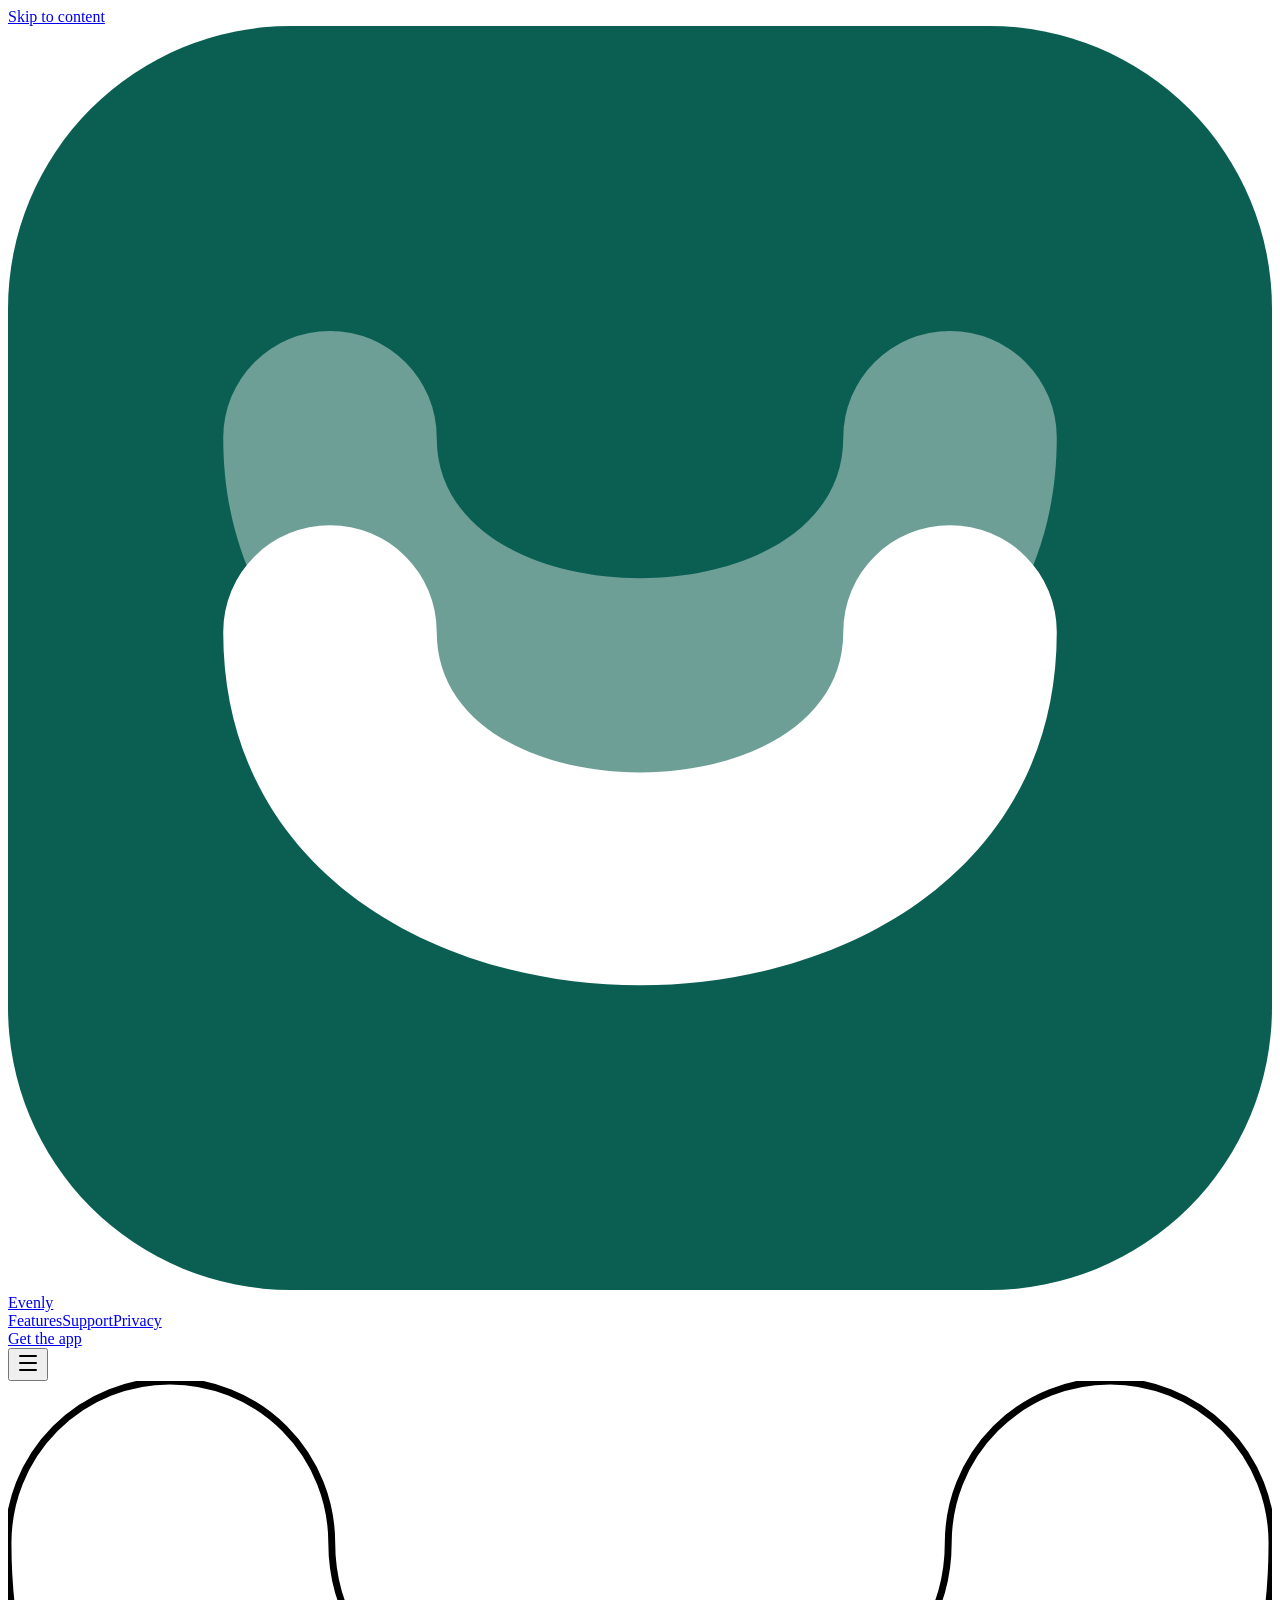
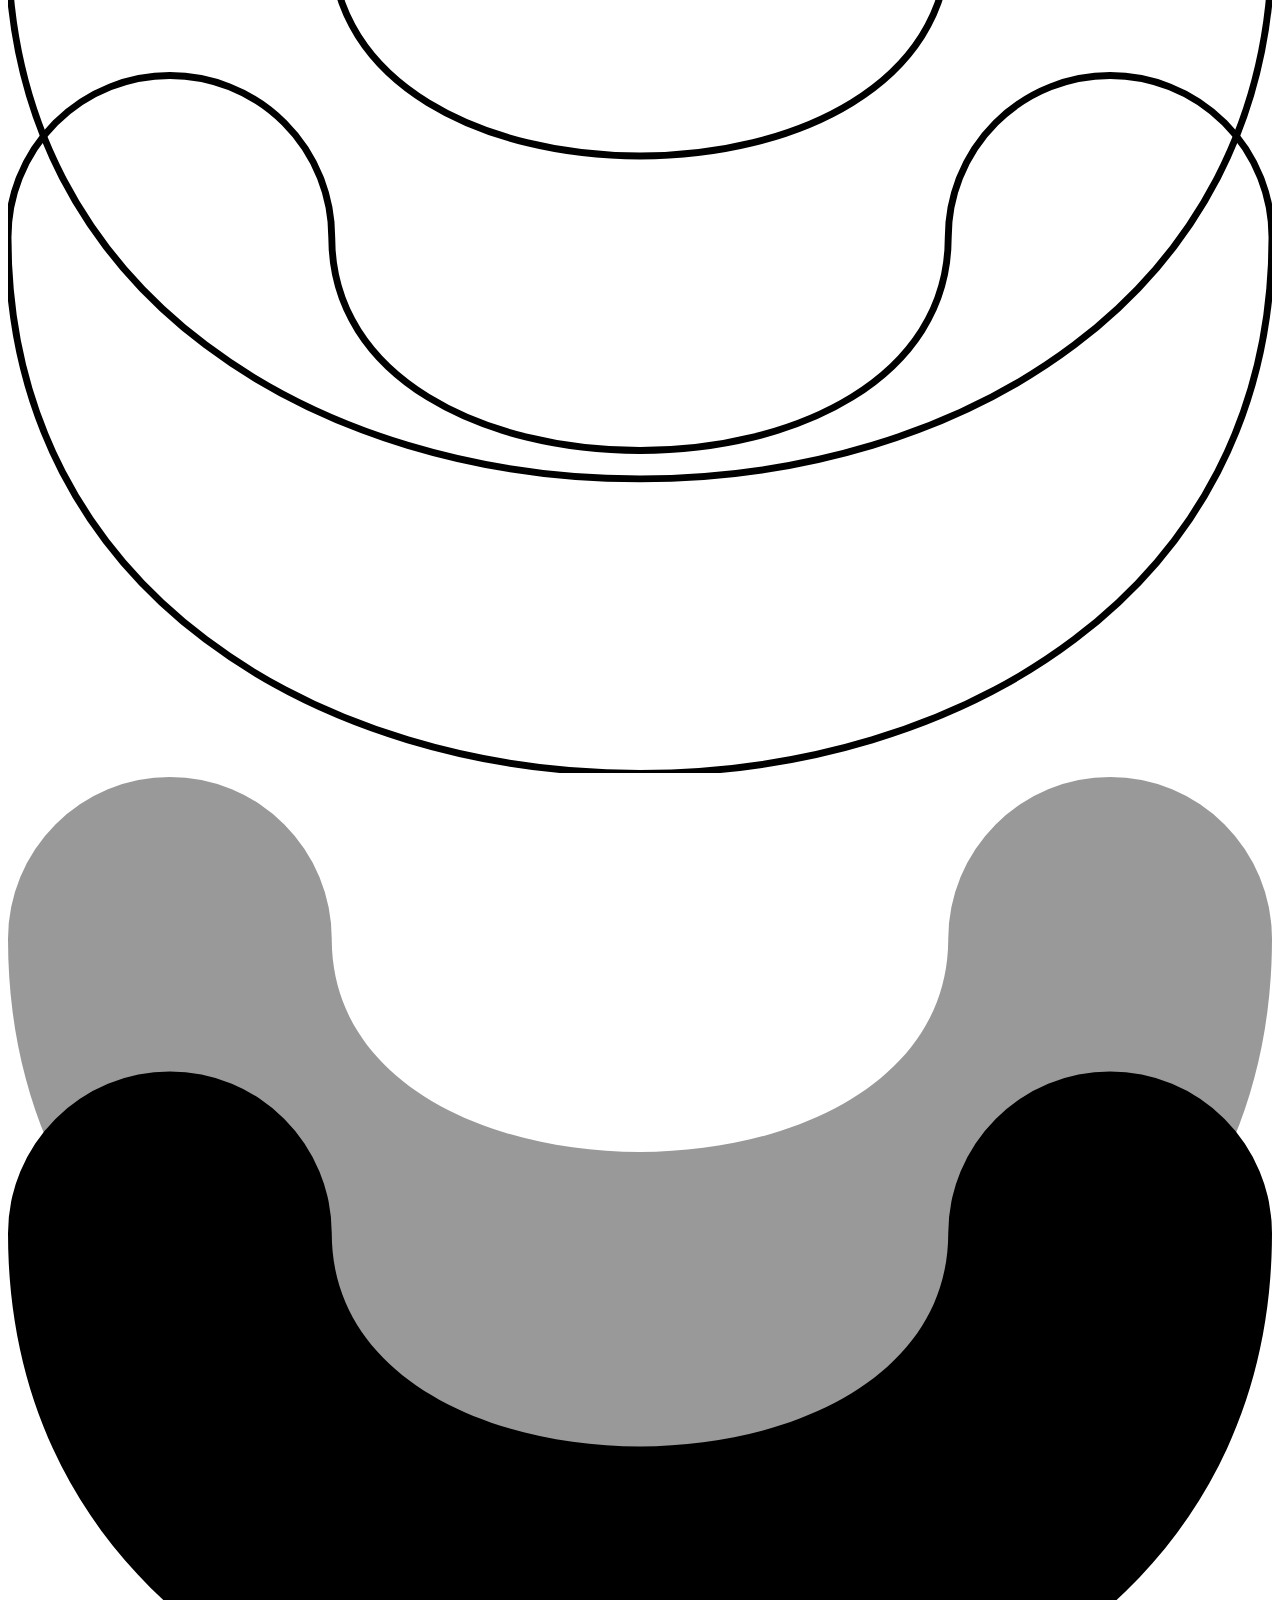
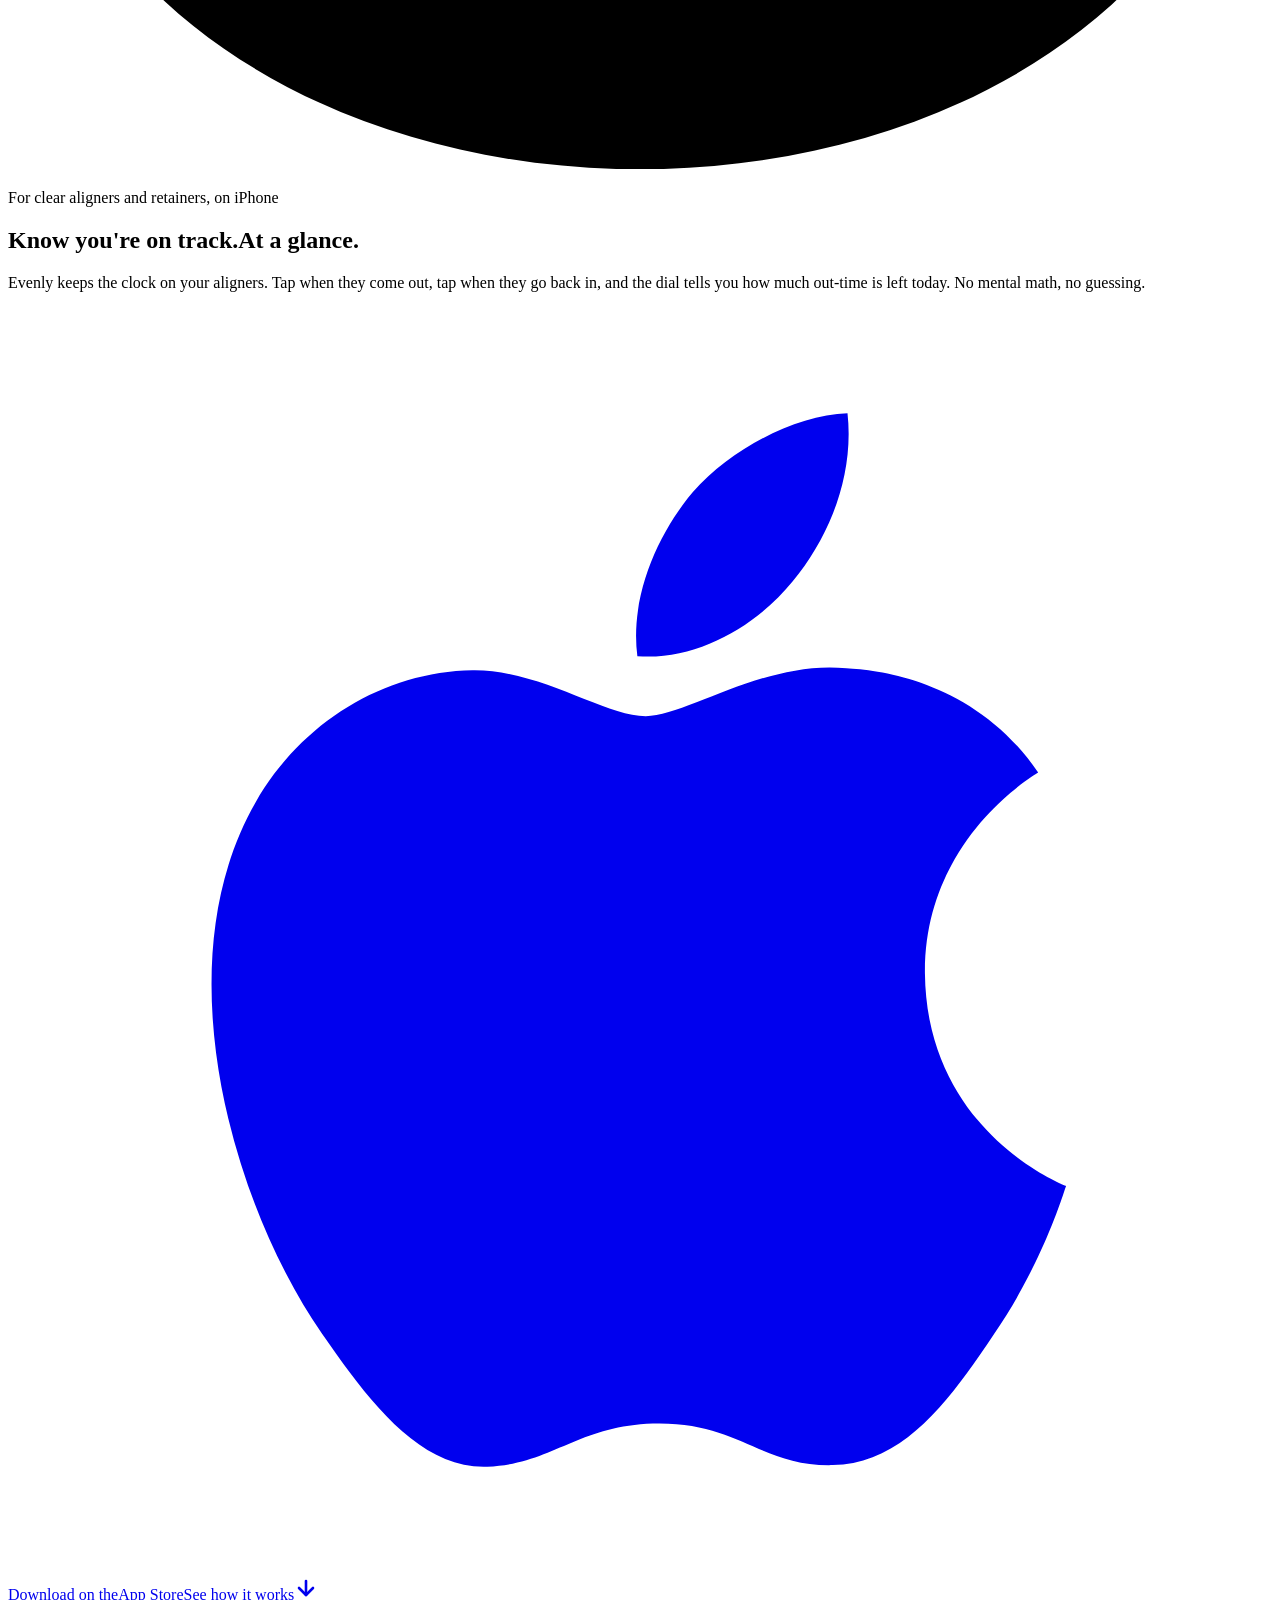
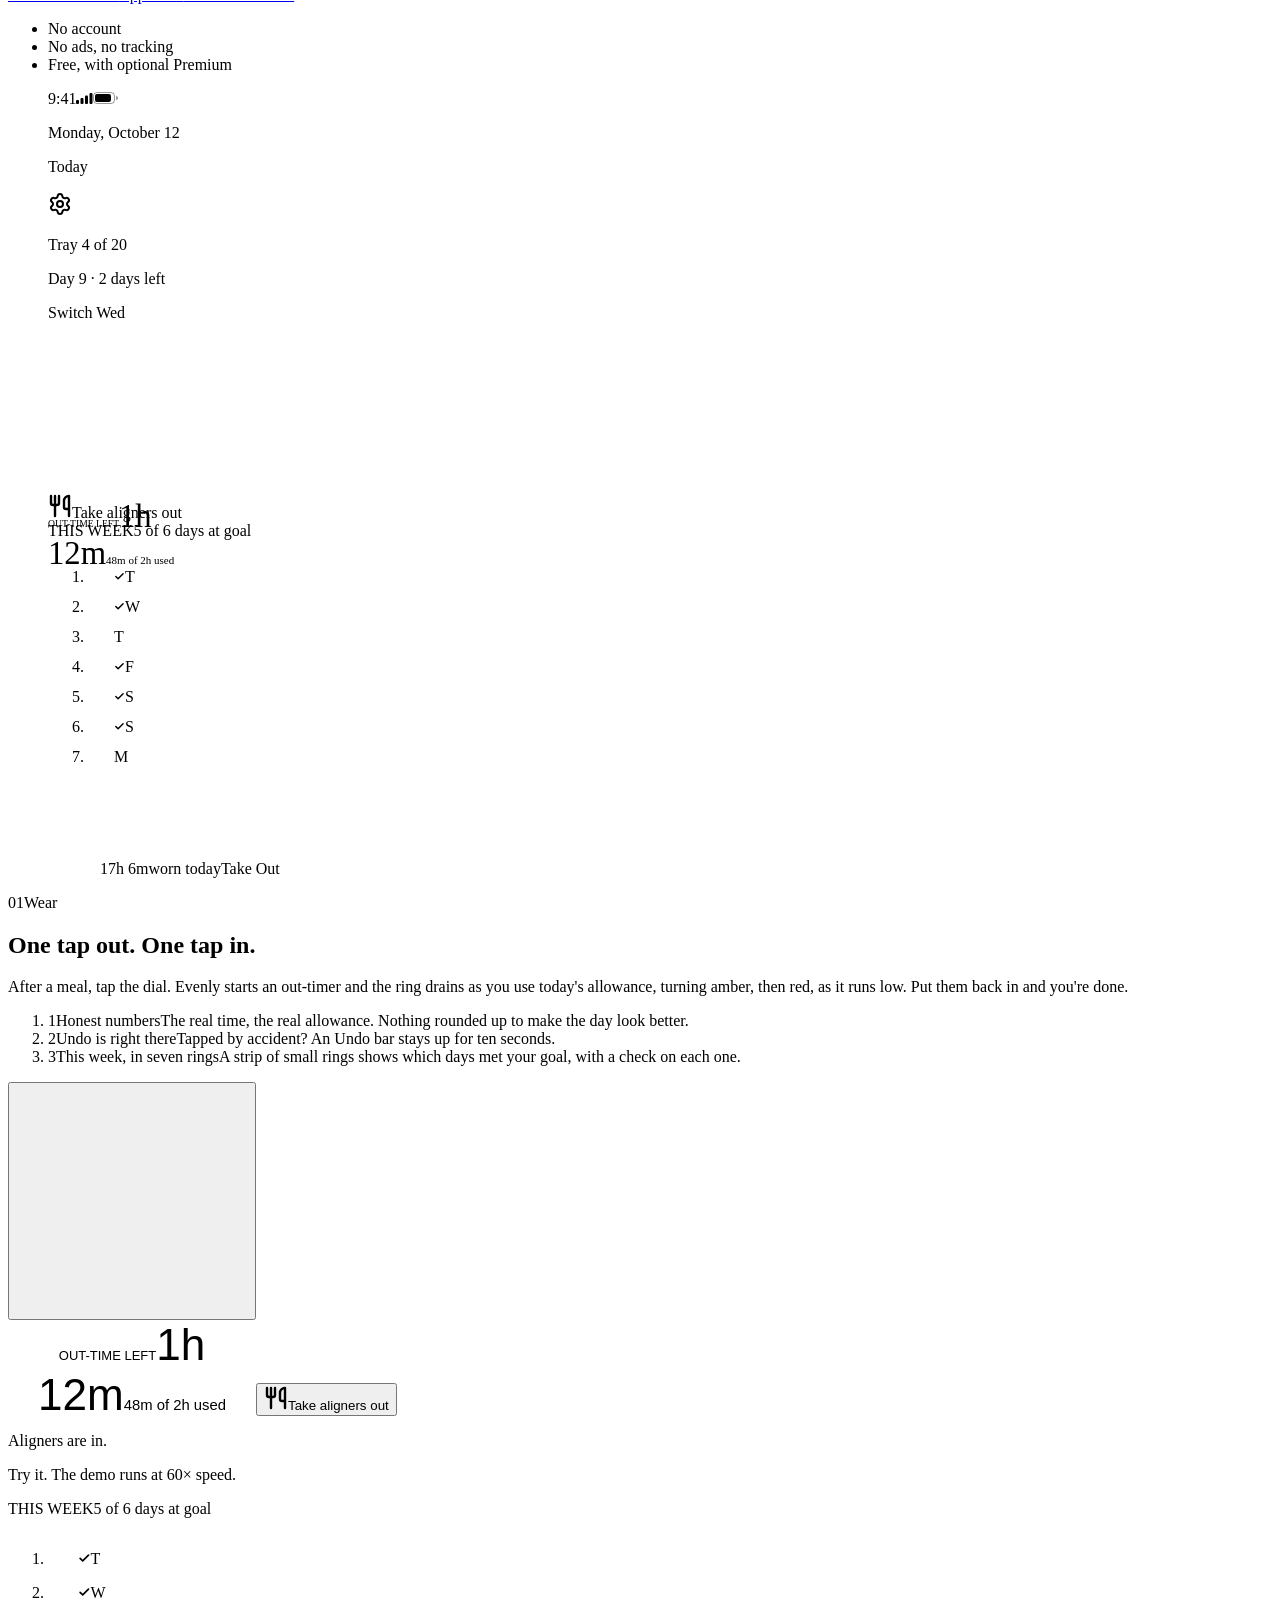
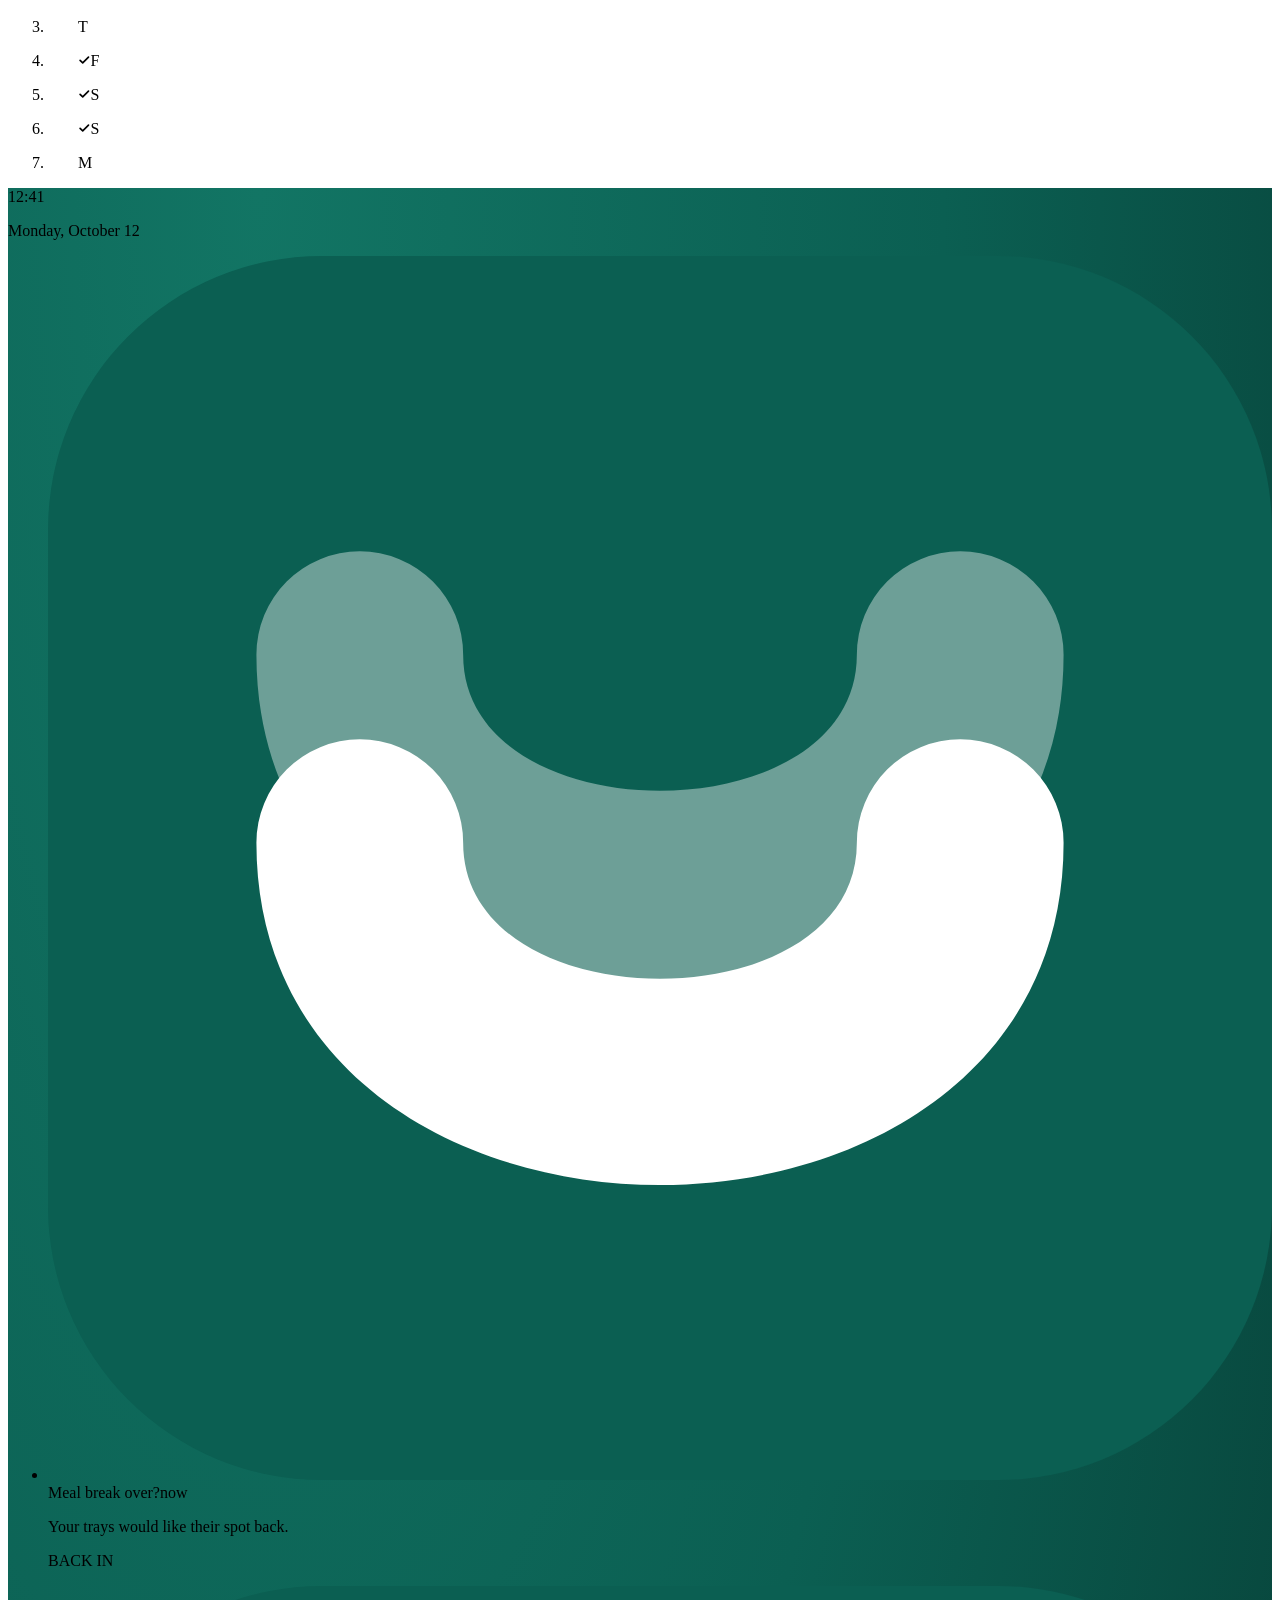
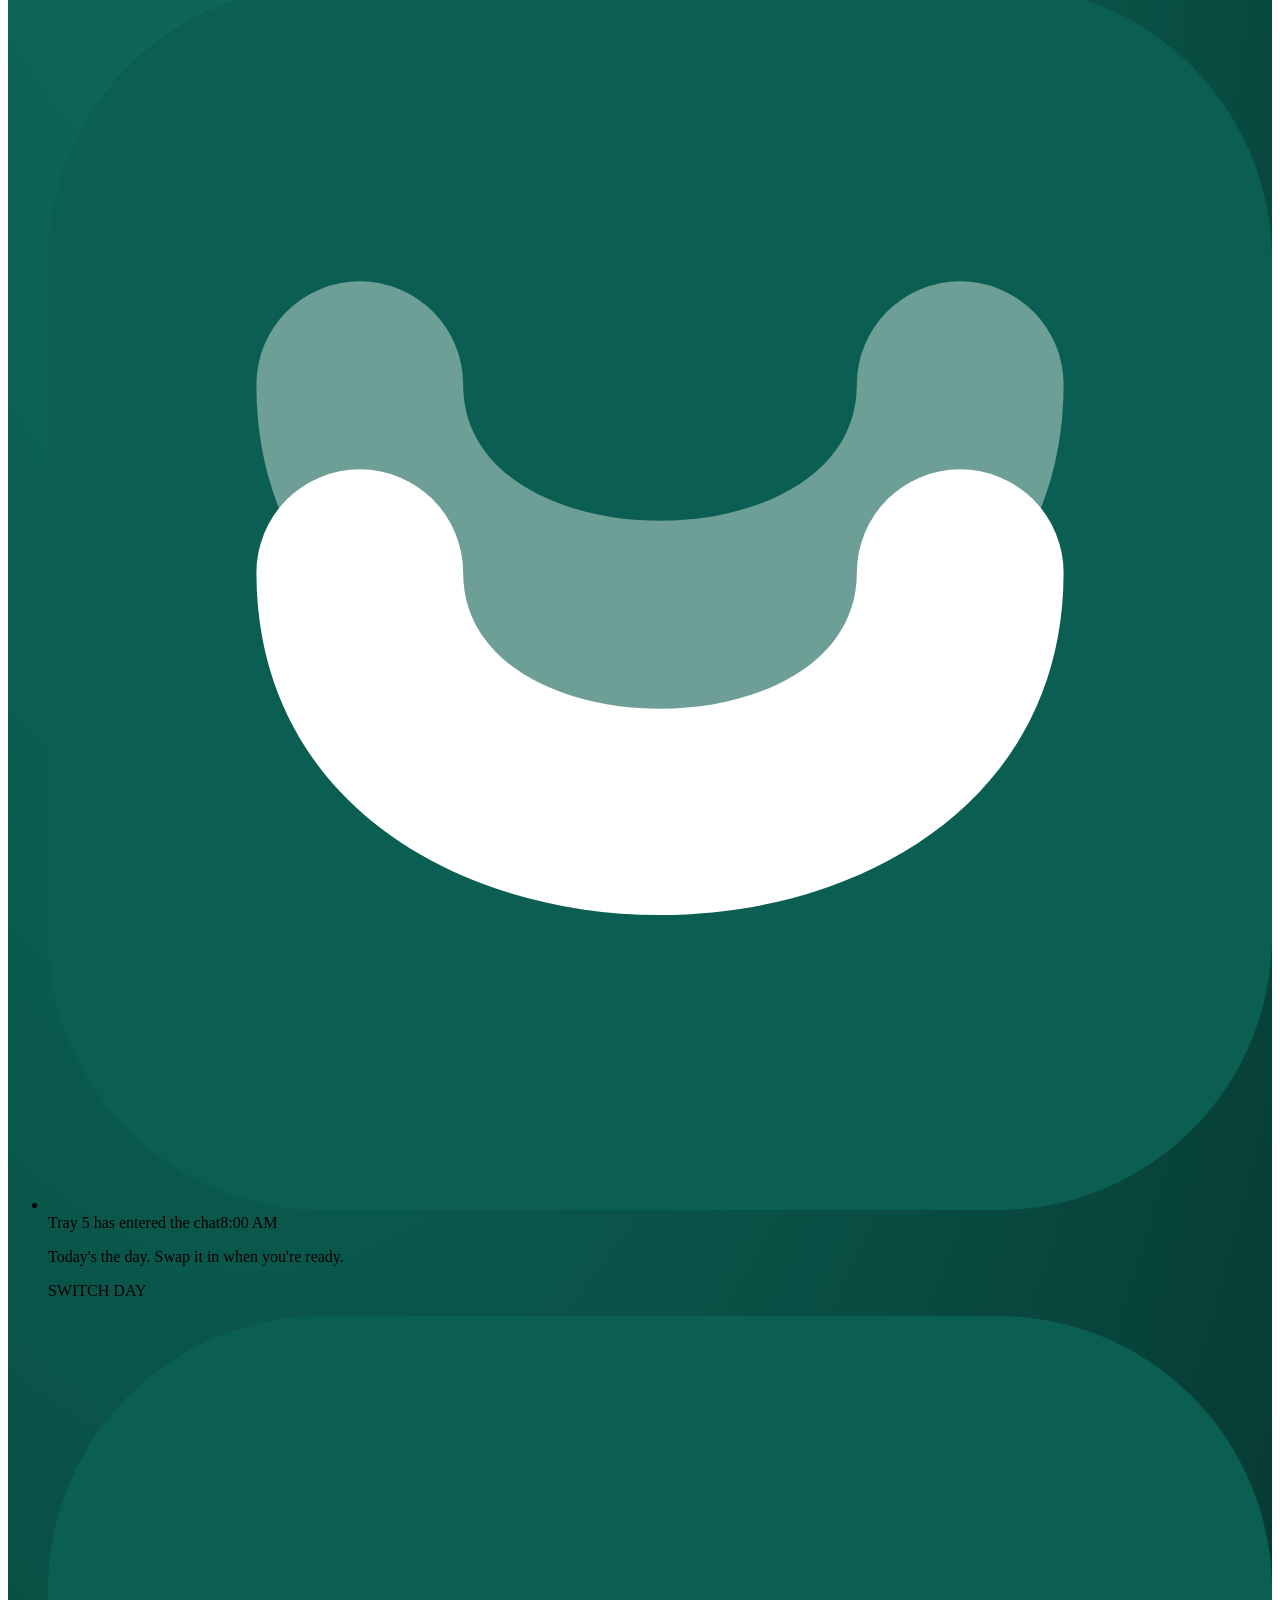
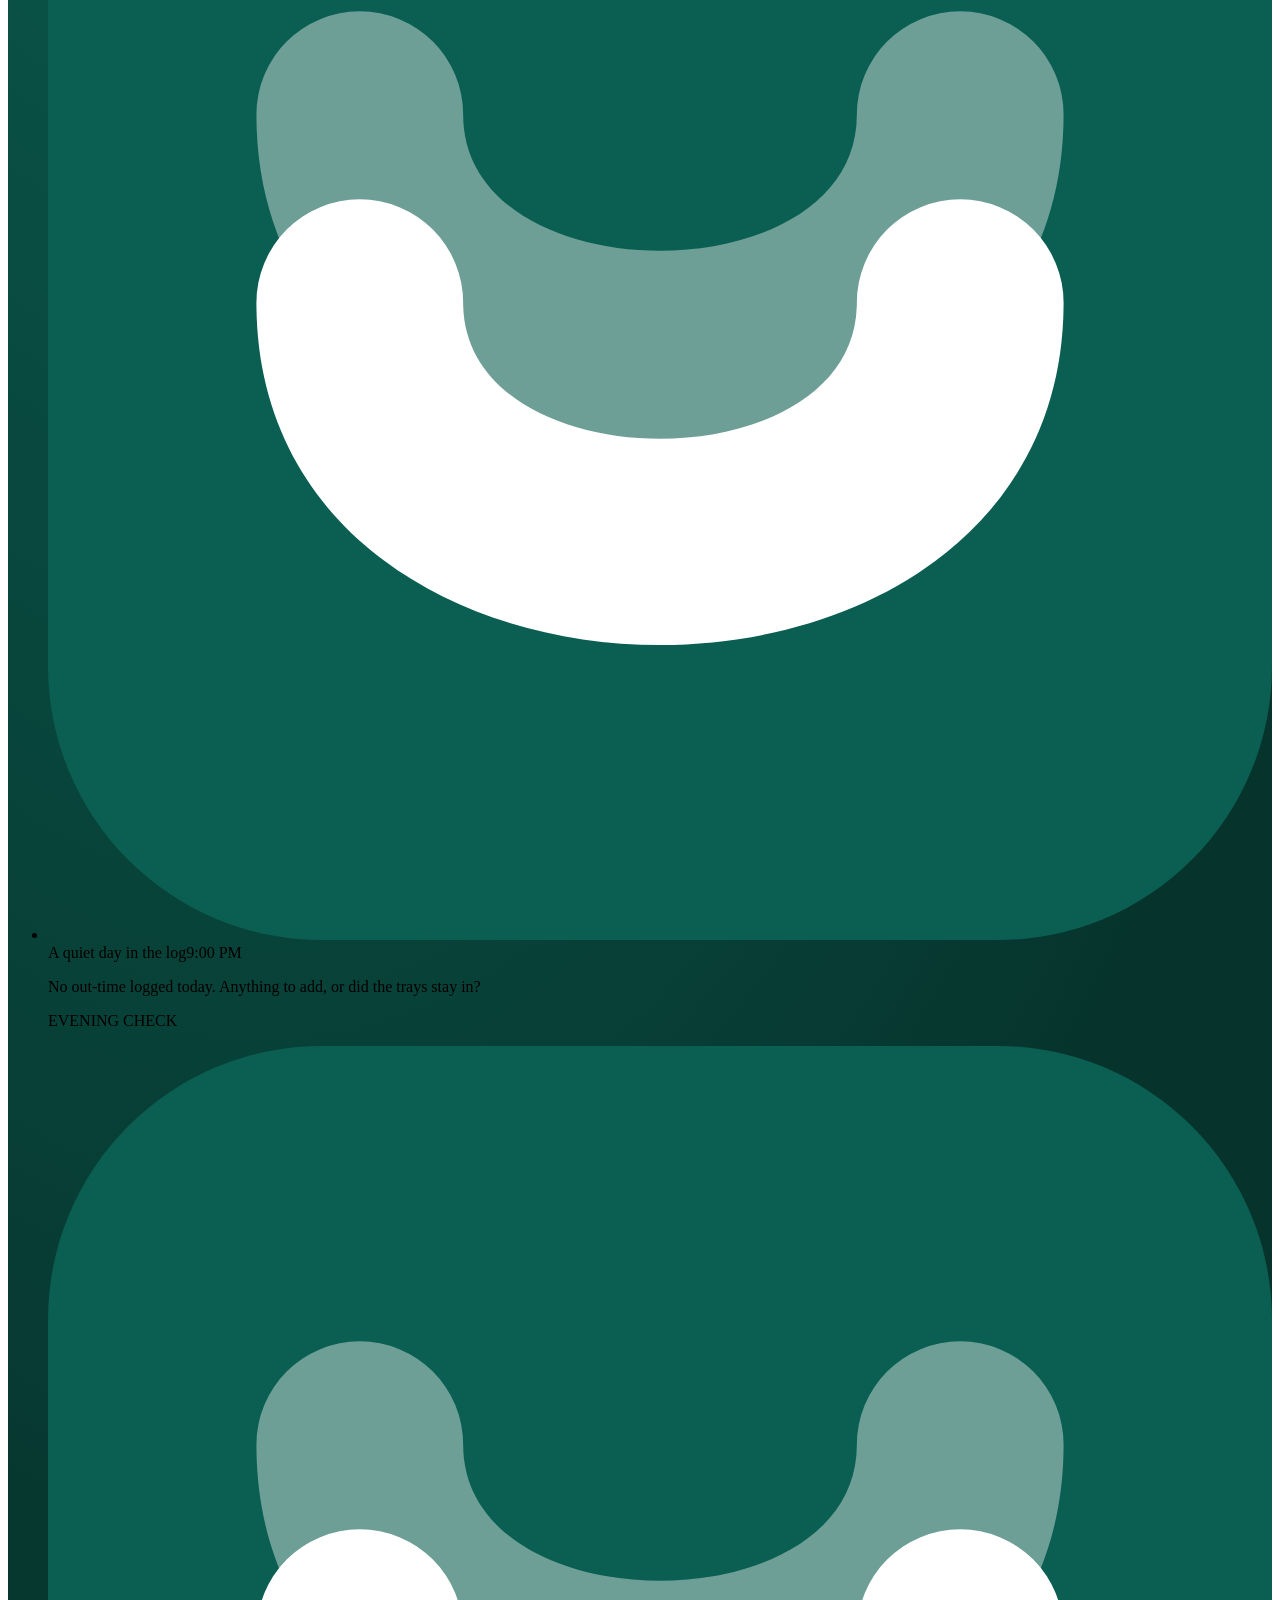
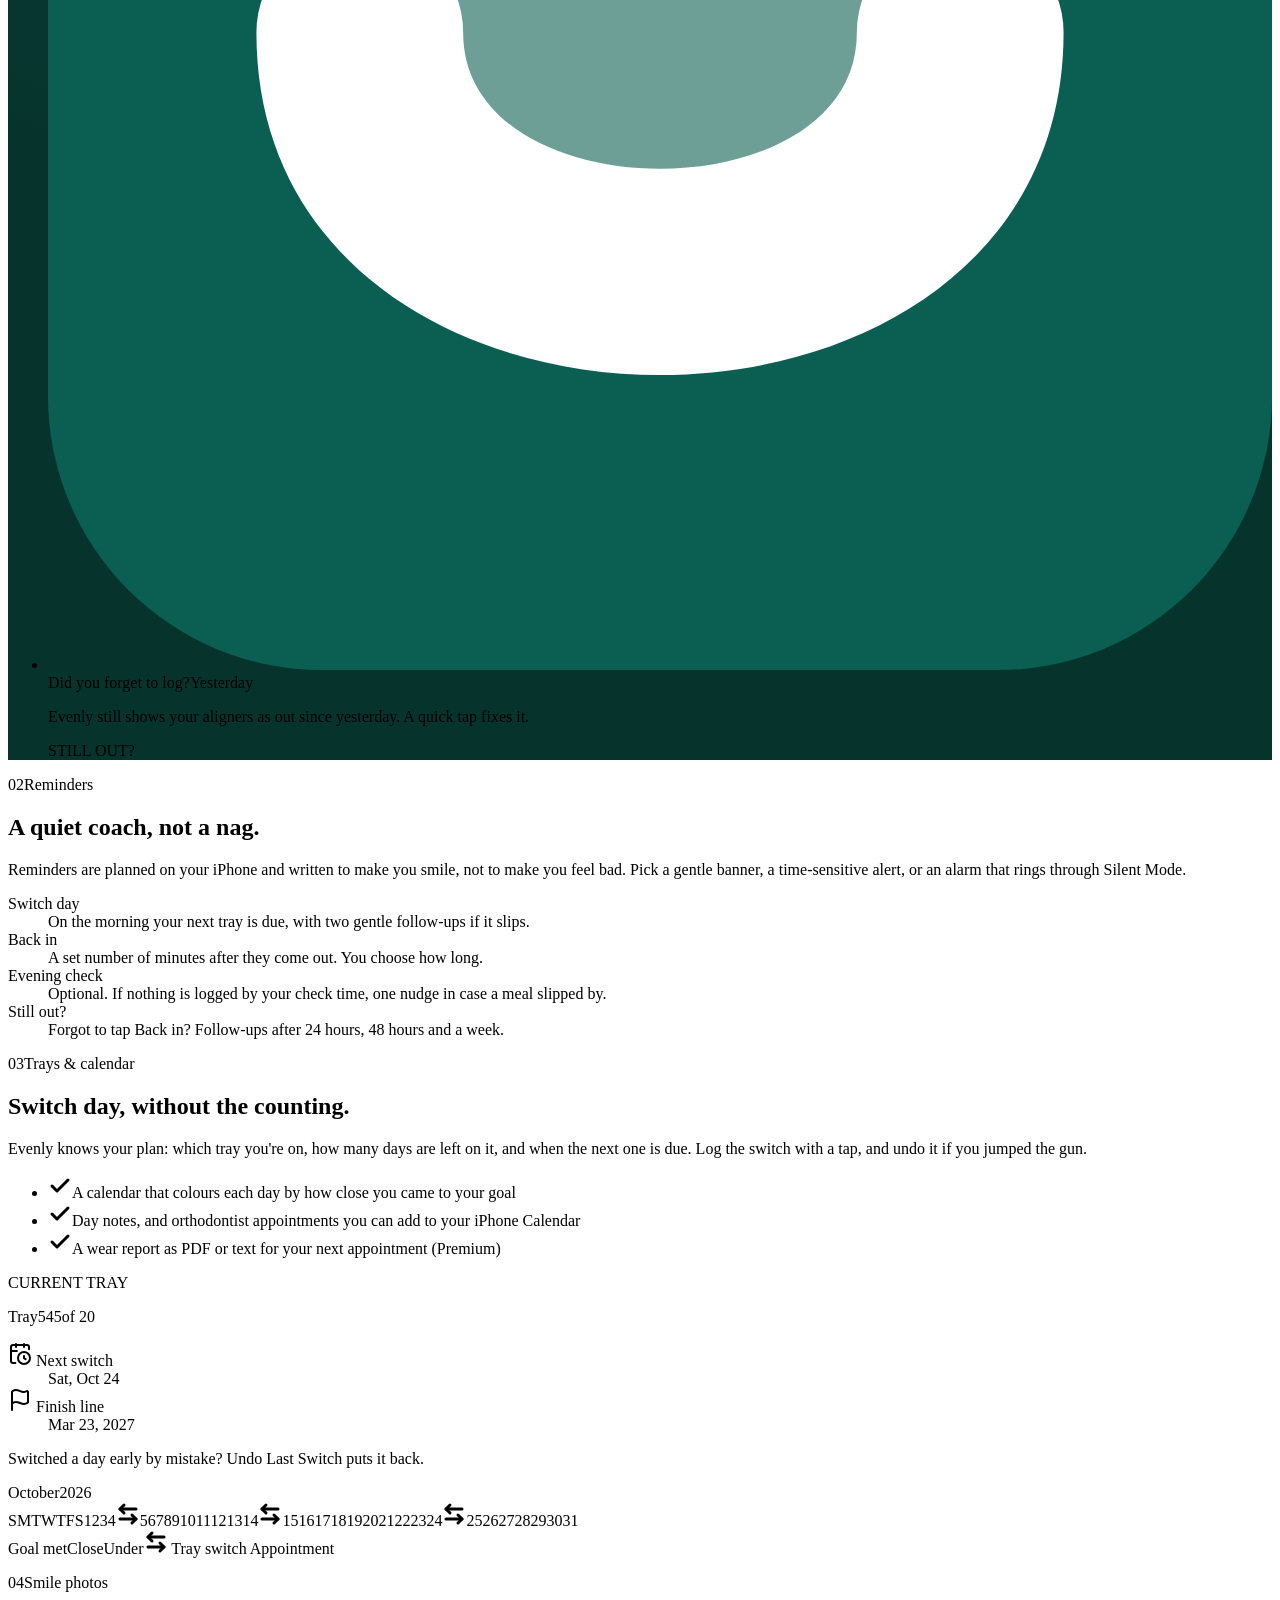
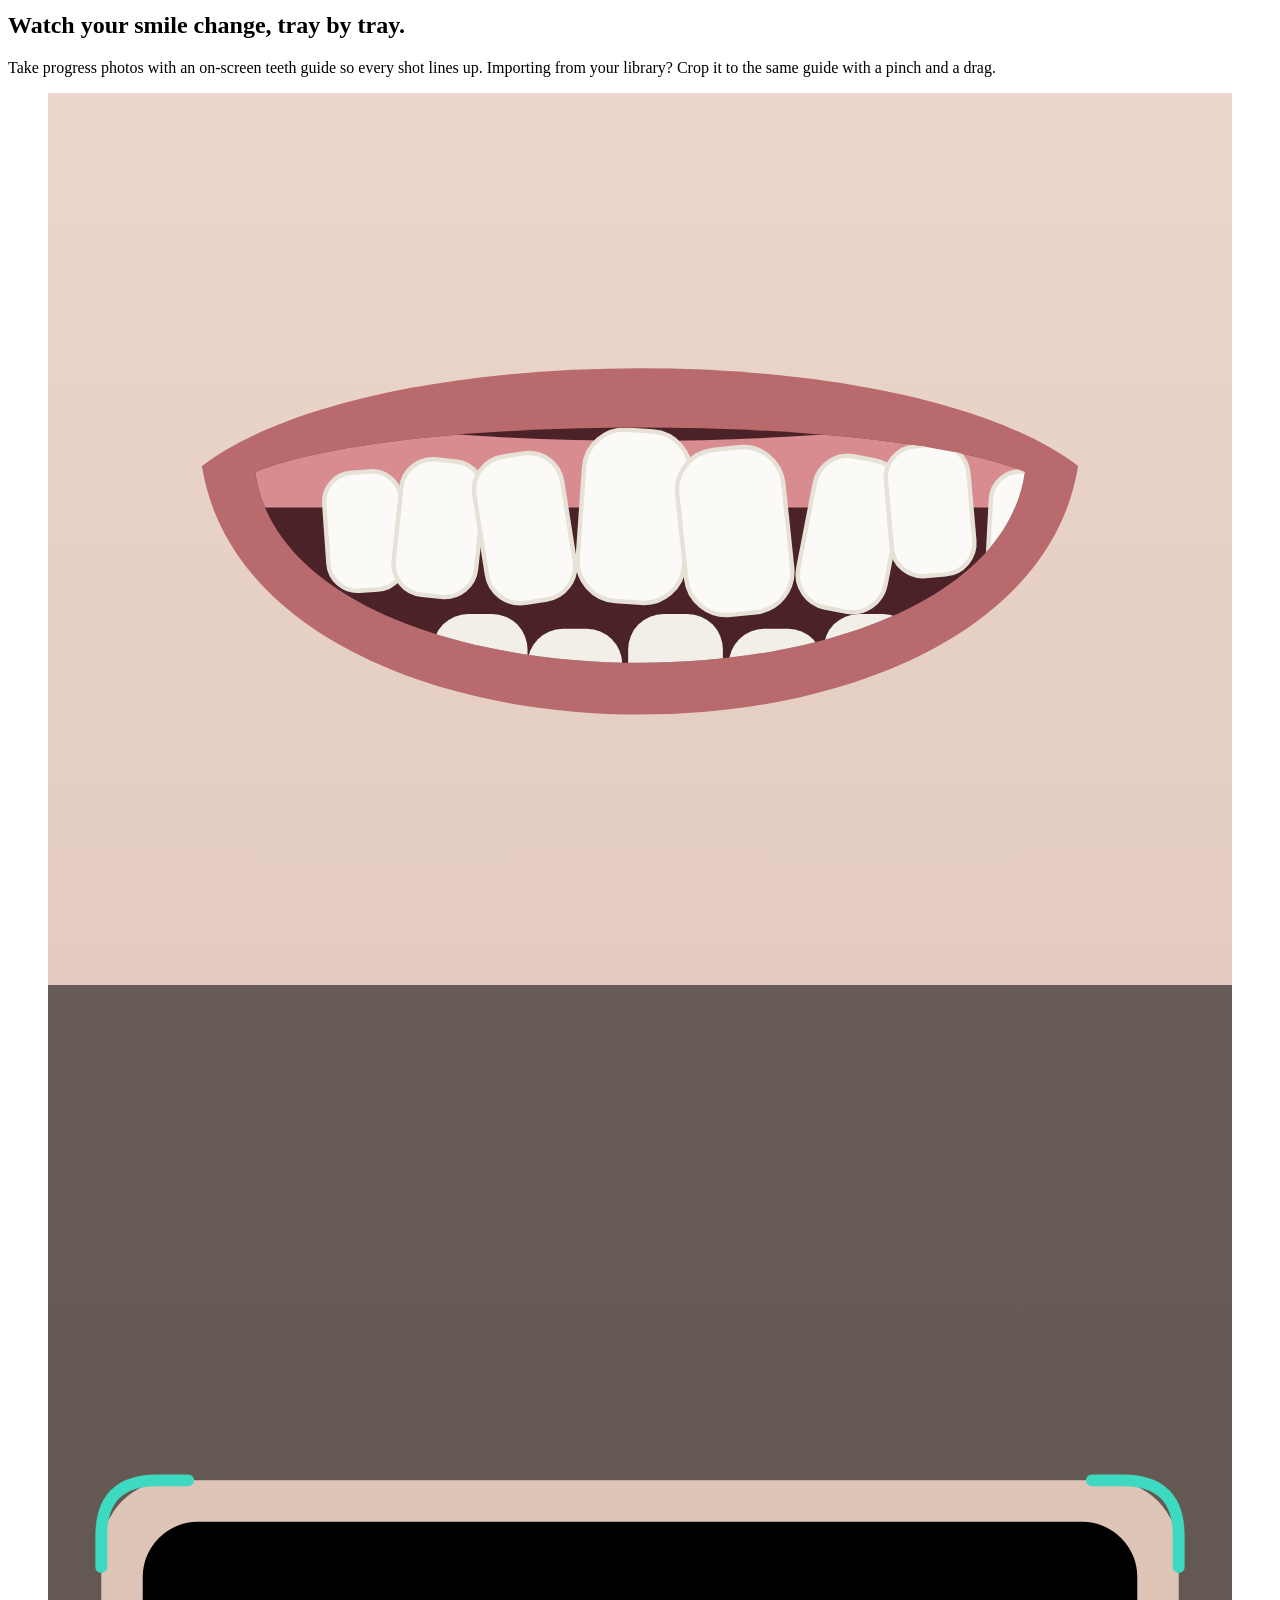
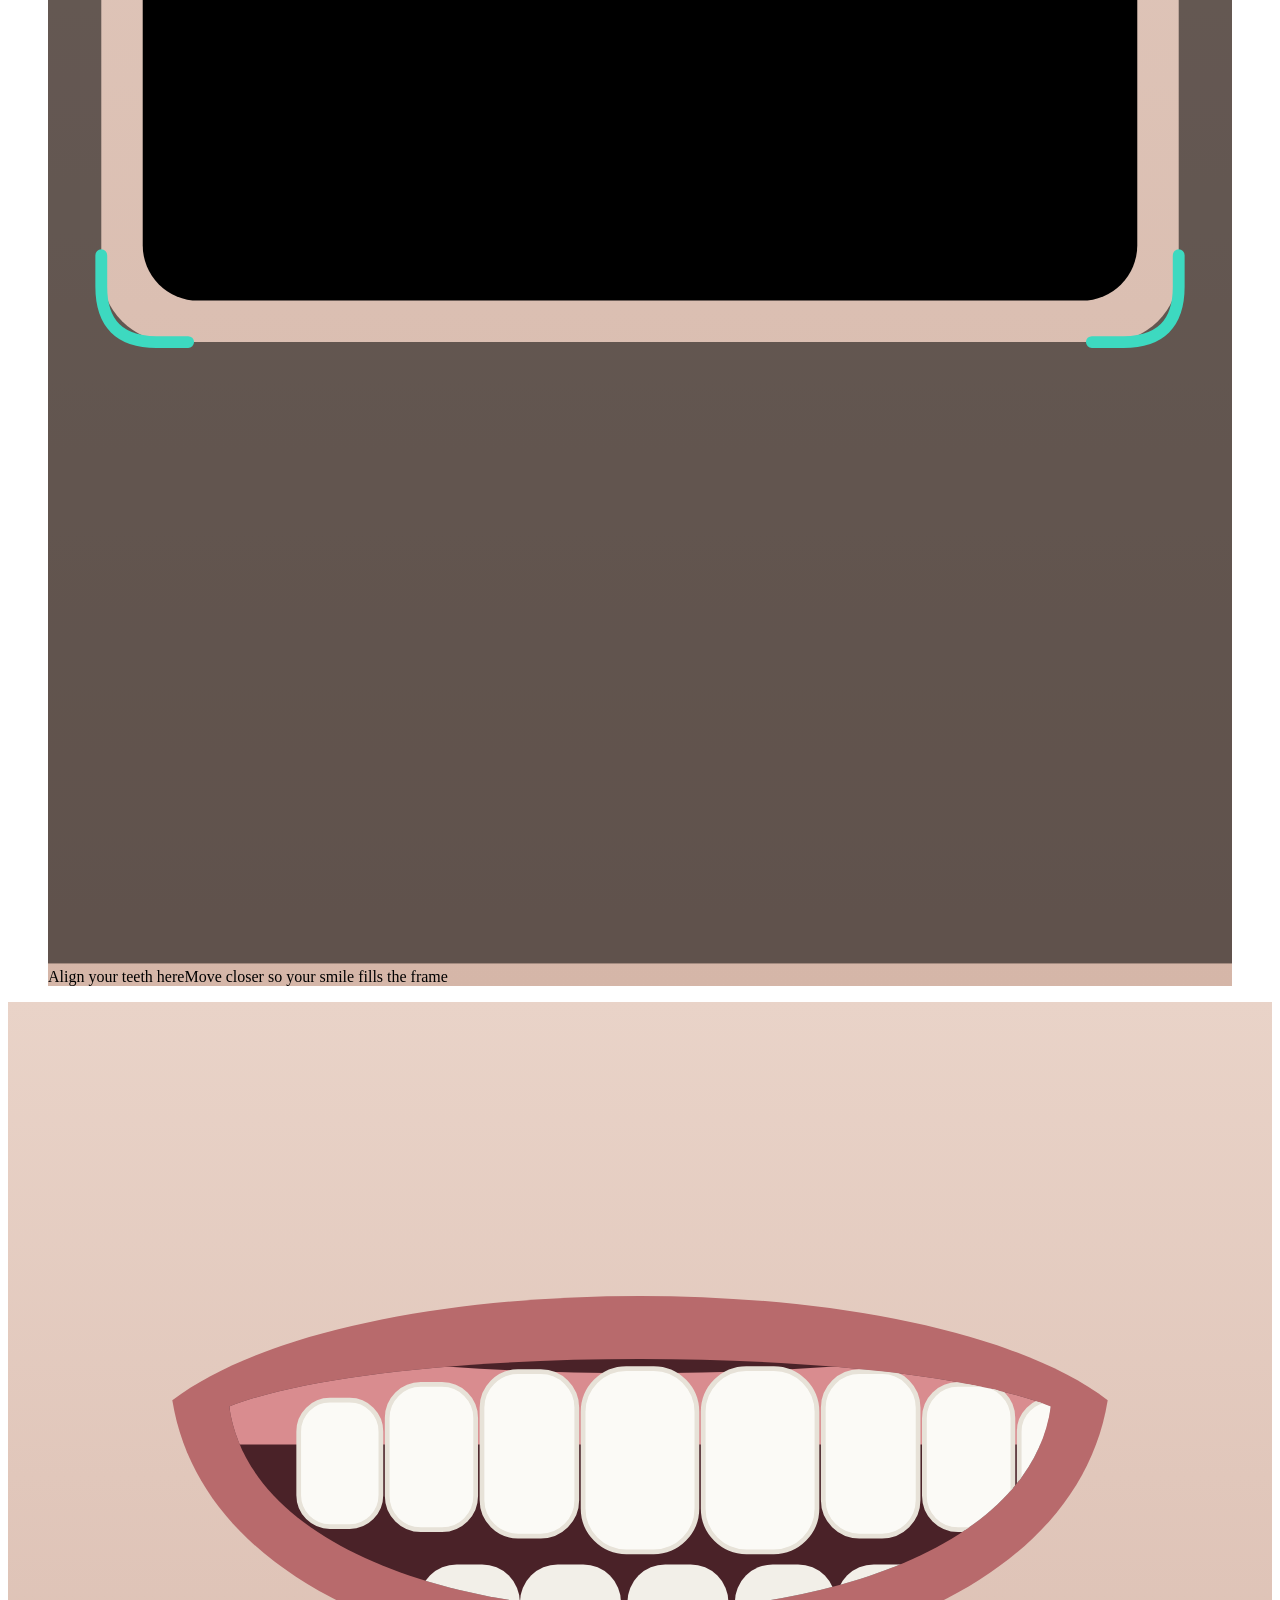
==== index.html @ ba6ecaae "Publish the Evenly site Home, Support and Privacy pages, built from evenly-landing with PAGES_BASE_P" ====
<!DOCTYPE html><html lang="en" class="nunito_2e20257f-module__suyyAW__variable figtree_153b756c-module__JuWJOq__variable"><head><meta charSet="utf-8"/><meta name="viewport" content="width=device-width, initial-scale=1, viewport-fit=cover"/><link rel="preload" href="/evenly-site/_next/static/media/f7aa21714c1c53f8-s.p.0-95eo-012xnf.woff2" as="font" crossorigin="" type="font/woff2"/><link rel="stylesheet" href="/evenly-site/_next/static/chunks/23zdjsd8msk_x.css" data-precedence="next"/><link rel="preload" as="script" fetchPriority="low" href="/evenly-site/_next/static/chunks/1-5g7ufnkam-h.js"/><script src="/evenly-site/_next/static/chunks/09dqlr4_tv3sz.js" async=""></script><script src="/evenly-site/_next/static/chunks/3_t5khk8sz8a5.js" async=""></script><script src="/evenly-site/_next/static/chunks/08b_72q5nqmvt.js" async=""></script><script src="/evenly-site/_next/static/chunks/turbopack-29sj76x0rzqhp.js" async=""></script><script src="/evenly-site/_next/static/chunks/3zktz-1ygh6sy.js" async="" crossorigin=""></script><script src="/evenly-site/_next/static/chunks/2ep48qq658wze.js" async="" crossorigin=""></script><script src="/evenly-site/_next/static/chunks/2hapx2ek93vmz.js" async="" crossorigin=""></script><meta name="next-size-adjust" content=""/><meta name="theme-color" content="#EEF4F2" media="(prefers-color-scheme: light)"/><meta name="theme-color" content="#000000" media="(prefers-color-scheme: dark)"/><title>Evenly: The wear-time tracker for clear aligners</title><meta name="description" content="Evenly keeps the clock on your clear aligners. One tap when they come out, one when they go back in. Gentle reminders, your tray plan and calendar, smile photos, widgets and Siri. No account, no ads, no tracking."/><meta name="author" content="Evenly"/><meta name="keywords" content="clear aligner tracker,aligner wear time,aligner timer,tray switch reminder,retainer tracker,orthodontic wear log,aligner app iPhone"/><meta name="creator" content="Evenly"/><meta name="robots" content="index, follow"/><link rel="canonical" href="https://mahaamimran.github.io/evenly-site/"/><meta name="mobile-web-app-capable" content="yes"/><meta name="apple-mobile-web-app-title" content="Evenly"/><meta name="apple-mobile-web-app-status-bar-style" content="default"/><meta property="og:title" content="Evenly: The wear-time tracker for clear aligners"/><meta property="og:description" content="Evenly keeps the clock on your clear aligners. One tap when they come out, one when they go back in. Gentle reminders, your tray plan and calendar, smile photos, widgets and Siri. No account, no ads, no tracking."/><meta property="og:url" content="https://mahaamimran.github.io/evenly-site/"/><meta property="og:site_name" content="Evenly"/><meta property="og:locale" content="en_US"/><meta property="og:image" content="https://mahaamimran.github.io/evenly-site/opengraph-image?08658fcd287f7170"/><meta property="og:image:type" content="image/png"/><meta property="og:image:width" content="1200"/><meta property="og:image:height" content="630"/><meta property="og:image:alt" content="Evenly: The wear-time tracker for clear aligners"/><meta property="og:type" content="website"/><meta name="twitter:card" content="summary_large_image"/><meta name="twitter:title" content="Evenly: The wear-time tracker for clear aligners"/><meta name="twitter:description" content="Evenly keeps the clock on your clear aligners. One tap when they come out, one when they go back in. Gentle reminders, your tray plan and calendar, smile photos, widgets and Siri. No account, no ads, no tracking."/><meta name="twitter:image" content="https://mahaamimran.github.io/evenly-site/opengraph-image?08658fcd287f7170"/><meta name="twitter:image:alt" content="Evenly: The wear-time tracker for clear aligners"/><meta name="twitter:image:type" content="image/png"/><meta name="twitter:image:width" content="1200"/><meta name="twitter:image:height" content="630"/><link rel="icon" href="/evenly-site/icon.svg?icon.1xb-upy2nxqy_.svg" sizes="any" type="image/svg+xml"/><link rel="apple-touch-icon" href="/evenly-site/apple-icon.png?apple-icon.0cmuded9kwqev.png" sizes="180x180" type="image/png"/><script src="/evenly-site/_next/static/chunks/0cz1d0mv5g_q7.js" noModule=""></script></head><body class="min-h-dvh"><div hidden=""><!--$--><!--/$--></div><script type="application/ld+json">{"@context":"https://schema.org","@type":"SoftwareApplication","name":"Evenly","applicationCategory":"HealthApplication","operatingSystem":"iOS 26 or later","description":"Evenly keeps the clock on your clear aligners. One tap when they come out, one when they go back in. Gentle reminders, your tray plan and calendar, smile photos, widgets and Siri. No account, no ads, no tracking.","url":"https://mahaamimran.github.io/evenly-site","offers":{"@type":"Offer","price":"0","priceCurrency":"USD"},"downloadUrl":"https://apps.apple.com/app/id6814930415"}</script><script type="application/ld+json">{"@context":"https://schema.org","@type":"FAQPage","mainEntity":[{"@type":"Question","name":"What is Evenly?","acceptedAnswer":{"@type":"Answer","text":"An iPhone app for people in clear-aligner treatment. It tracks how long your aligners are out each day, keeps your tray schedule, reminds you to switch and to put them back in, and keeps a dated photo record of your smile."}},{"@type":"Question","name":"Does it work with my aligner brand?","acceptedAnswer":{"@type":"Answer","text":"Yes. Evenly works with any clear aligner. Your plan is just a number of trays, days per tray and a daily goal, so it fits whatever your orthodontist gave you."}},{"@type":"Question","name":"How many hours should I wear my aligners?","acceptedAnswer":{"@type":"Answer","text":"Whatever your orthodontist asked for. Many plans ask for 20 to 22 hours a day; you set the goal and can change it any time. Evenly is a tracking tool and doesn't give medical advice."}},{"@type":"Question","name":"Do I need an account?","acceptedAnswer":{"@type":"Answer","text":"No. There's no sign-up and no login. Open the app, set up your plan in under a minute, and start tracking."}},{"@type":"Question","name":"Where is my data stored?","acceptedAnswer":{"@type":"Answer","text":"On your iPhone. If you turn on iCloud Sync (Premium), it's also stored in your own private iCloud so your other devices can see it. Evenly has no server and the developer can't see your data."}},{"@type":"Question","name":"What happens when I finish my last tray?","acceptedAnswer":{"@type":"Answer","text":"Evenly asks what's next: refinements continue the same treatment with new trays, retainers start a retainer phase (full-time or nightly), or you can start a new treatment or simply finish."}},{"@type":"Question","name":"What does Premium cost, and is it a subscription?","acceptedAnswer":{"@type":"Answer","text":"It's a one-time purchase, not a subscription, and you can try it free for 7 days. The price is shown in the app in your local currency. Purchases and refunds go through Apple."}},{"@type":"Question","name":"Is Evenly on iPad, Apple Watch or Android?","acceptedAnswer":{"@type":"Answer","text":"Evenly runs on iPhone and iPad (iOS and iPadOS 26 or later) and has an Apple Watch app, which is part of Premium and works with your iPhone. There is no Android version."}}]}</script><a href="#wear" class="sr-only focus:not-sr-only focus:fixed focus:left-4 focus:top-4 focus:z-[60] focus:rounded-full focus:bg-brand focus:px-4 focus:py-2 focus:text-on-brand">Skip to content</a><header class="sticky top-0 z-50 bg-page/80 pt-[env(safe-area-inset-top)] backdrop-blur-xl backdrop-saturate-150"><div class="tt-container flex h-16 items-center justify-between gap-4"><a class="tt-press inline-flex min-h-11 items-center gap-2.5 rounded-xl" aria-label="Evenly home" aria-current="page" href="/evenly-site/"><svg viewBox="0 0 1024 1024" class="block size-8 drop-shadow-sm" aria-hidden="true"><rect width="1024" height="1024" rx="229" fill="#0B5F52"></rect><g transform="translate(512 512) scale(0.92) translate(-512 -501)"><path d="M145 307 C145 722 879 722 879 307 A94 94 0 0 0 691 307 C691 472 333 472 333 307 A94 94 0 0 0 145 307 Z" fill="#FFFFFF" fill-opacity="0.4"></path><path d="M145 307 C145 722 879 722 879 307 A94 94 0 0 0 691 307 C691 472 333 472 333 307 A94 94 0 0 0 145 307 Z" fill="#FFFFFF" transform="translate(0 171)"></path></g></svg><span class="font-display text-[19px] font-black tracking-tight text-title">Evenly</span></a><div class="flex items-center gap-1.5"><nav aria-label="Primary" class="mr-2 hidden items-center gap-0.5 md:flex"><a class="tt-press inline-flex min-h-11 items-center rounded-full px-3.5 text-[14px] font-medium hover:bg-brand-tint hover:text-ink text-muted" href="/evenly-site/#wear">Features</a><a class="tt-press inline-flex min-h-11 items-center rounded-full px-3.5 text-[14px] font-medium hover:bg-brand-tint hover:text-ink text-muted" href="/evenly-site/support/">Support</a><a class="tt-press inline-flex min-h-11 items-center rounded-full px-3.5 text-[14px] font-medium hover:bg-brand-tint hover:text-ink text-muted" href="/evenly-site/privacy/">Privacy</a></nav><a href="https://apps.apple.com/app/id6814930415" target="_blank" rel="noopener noreferrer" class="tt-press hidden min-h-11 items-center rounded-full bg-brand px-5 font-display text-[15px] font-extrabold text-on-brand hover:opacity-90 sm:inline-flex">Get the app</a><div class="md:hidden"><button type="button" class="tt-press inline-flex size-11 items-center justify-center rounded-full text-ink hover:bg-brand-tint" aria-expanded="false" aria-controls="_R_ebavb_" aria-label="Open menu"><svg xmlns="http://www.w3.org/2000/svg" width="24" height="24" viewBox="0 0 24 24" fill="none" stroke="currentColor" stroke-width="2" stroke-linecap="round" stroke-linejoin="round" class="lucide lucide-menu size-5" aria-hidden="true"><path d="M4 5h16"></path><path d="M4 12h16"></path><path d="M4 19h16"></path></svg></button></div></div></div><div class="h-px bg-hairline-soft"></div><div class="tt-progress" aria-hidden="true"></div></header><main><section id="top" aria-labelledby="hero-title" class="tt-hero tt-container pt-4 sm:pt-6"><div class="tt-hero-panel relative rounded-[var(--radius-hero)] sm:rounded-[40px]"><div class="pointer-events-none absolute inset-0 overflow-hidden rounded-[inherit]" aria-hidden="true"><svg viewBox="145 213 734 576" class="absolute -bottom-[14%] -right-[14%] w-[90%] max-w-[900px] opacity-[0.08] lg:w-[64%]"><path d="M145 307 C145 722 879 722 879 307 A94 94 0 0 0 691 307 C691 472 333 472 333 307 A94 94 0 0 0 145 307 Z" fill="none" stroke="currentColor" stroke-width="4"></path><path d="M145 307 C145 722 879 722 879 307 A94 94 0 0 0 691 307 C691 472 333 472 333 307 A94 94 0 0 0 145 307 Z" fill="none" stroke="currentColor" stroke-width="4" transform="translate(0 171)"></path></svg></div><div class="tt-hero-grid relative grid gap-12 px-6 pb-0 pt-10 sm:px-10 sm:pt-14 lg:grid-cols-[1.08fr_0.92fr] lg:gap-6 lg:px-14 lg:pt-16"><div class="tt-hero-copy lg:pb-16"><div class="flex items-center gap-3"><span class="tt-hero-mark"><svg viewBox="145 213 734 576" class="block w-14 text-panel-accent sm:w-16" role="img" aria-label="Evenly"><path d="M145 307 C145 722 879 722 879 307 A94 94 0 0 0 691 307 C691 472 333 472 333 307 A94 94 0 0 0 145 307 Z" fill="currentColor" fill-opacity="0.4" class="tt-arch-upper"></path><g transform="translate(0 171)"><path d="M145 307 C145 722 879 722 879 307 A94 94 0 0 0 691 307 C691 472 333 472 333 307 A94 94 0 0 0 145 307 Z" fill="currentColor" class="tt-arch-lower"></path></g></svg></span><p class="tt-rise text-[13px] font-semibold text-on-deep-2 sm:text-[14px]" style="--rise-i:0">For clear aligners and retainers, on iPhone</p></div><h1 id="hero-title" class="mt-8 text-hero font-black tracking-[-0.025em]"><span class="tt-rise block" style="--rise-i:1">Know you&#x27;re on track.</span><span class="tt-rise block text-on-deep-2" style="--rise-i:2">At a glance.</span></h1><p class="tt-rise mt-6 max-w-[34rem] text-[17px] leading-relaxed text-on-deep-2 sm:text-[19px]" style="--rise-i:3">Evenly keeps the clock on your aligners. Tap when they come out, tap when they go back in, and the dial tells you how much out-time is left today. No mental math, no guessing.</p><div class="tt-rise mt-8 flex flex-wrap items-center gap-3" style="--rise-i:4"><a href="https://apps.apple.com/app/id6814930415" target="_blank" rel="noopener noreferrer" aria-label="Download Evenly on the App Store" class="inline-flex min-h-11 items-center rounded-[14px] font-sans bg-white text-[#0B1412] gap-2.5 px-5 py-3 tt-press hover:opacity-90"><svg viewBox="0 0 24 24" aria-hidden="true" class="size-7" fill="currentColor"><path d="M18.71 19.5c-.83 1.24-1.71 2.45-3.05 2.47-1.34.03-1.77-.79-3.29-.79-1.53 0-2 .77-3.27.82-1.31.05-2.3-1.32-3.14-2.53C4.25 17 2.94 12.45 4.7 9.39c.87-1.52 2.43-2.48 4.12-2.51 1.28-.02 2.5.87 3.29.87.78 0 2.26-1.07 3.81-.91.65.03 2.47.26 3.64 1.98-.09.06-2.17 1.28-2.15 3.81.03 3.02 2.65 4.03 2.68 4.04-.03.07-.42 1.44-1.38 2.83M13 3.5c.73-.83 1.94-1.46 2.94-1.5.13 1.17-.34 2.35-1.04 3.19-.69.85-1.83 1.51-2.95 1.42-.15-1.15.41-2.35 1.05-3.11"></path></svg><span class="flex flex-col items-start leading-none"><span class="opacity-80 text-[11px]">Download on the</span><span class="mt-0.5 font-semibold tracking-tight text-[19px]">App Store</span></span></a><a href="#wear" class="tt-press inline-flex min-h-12 items-center gap-2 rounded-[14px] px-4 font-display text-[16px] font-extrabold text-on-deep ring-1 ring-white/25 hover:bg-white/10">See how it works<svg xmlns="http://www.w3.org/2000/svg" width="24" height="24" viewBox="0 0 24 24" fill="none" stroke="currentColor" stroke-width="2.6" stroke-linecap="round" stroke-linejoin="round" class="lucide lucide-arrow-down size-4" aria-hidden="true"><path d="M12 5v14"></path><path d="m19 12-7 7-7-7"></path></svg></a></div><ul class="tt-rise mt-8 flex flex-wrap gap-2" style="--rise-i:5" aria-label="At a glance"><li class="rounded-full bg-white/10 px-3 py-1.5 text-[13px] font-semibold text-on-deep">No account</li><li class="rounded-full bg-white/10 px-3 py-1.5 text-[13px] font-semibold text-on-deep">No ads, no tracking</li><li class="rounded-full bg-white/10 px-3 py-1.5 text-[13px] font-semibold text-on-deep">Free, with optional Premium</li></ul></div><div class="tt-hero-stage relative mx-auto flex w-full max-w-[420px] justify-center lg:mx-0 lg:max-w-none lg:items-end"><div class="tt-hero-device -mb-16 sm:-mb-20 lg:-mb-12"><figure class="tt-phone tt-phone-in" role="img" aria-label="Evenly&#x27;s Today screen: Tray 4 of 20, 1 hour 12 minutes of out-time left today, and a week of rings"><div class="tt-phone-screen" aria-hidden="true"><div class="tt-phone-canvas"><div class="tt-phone-island"></div><div class="tt-statusbar"><span class="tt-num">9:41</span><span class="flex items-center gap-1.5"><svg width="17" height="11" viewBox="0 0 17 11" fill="currentColor"><rect x="0" y="7" width="3" height="4" rx="1"></rect><rect x="4.5" y="5" width="3" height="6" rx="1"></rect><rect x="9" y="2.5" width="3" height="8.5" rx="1"></rect><rect x="13.5" y="0" width="3" height="11" rx="1"></rect></svg><svg width="25" height="12" viewBox="0 0 25 12" fill="none"><rect x="0.5" y="0.5" width="21" height="11" rx="3.5" stroke="currentColor" opacity="0.4"></rect><rect x="2" y="2" width="16" height="8" rx="2" fill="currentColor"></rect><path d="M23 4v4a2 2 0 0 0 0-4Z" fill="currentColor" opacity="0.4"></path></svg></span></div><div class="flex flex-col gap-2.5 px-3.5 pt-1"><div class="flex items-end justify-between px-1"><div><p class="text-[11px] font-semibold text-muted">Monday, October 12</p><p class="font-display text-[28px] font-extrabold leading-tight text-title">Today</p></div><span class="mb-1.5 grid size-8 place-items-center rounded-full bg-card shadow-card"><svg xmlns="http://www.w3.org/2000/svg" width="24" height="24" viewBox="0 0 24 24" fill="none" stroke="currentColor" stroke-width="2" stroke-linecap="round" stroke-linejoin="round" class="lucide lucide-settings size-4 text-muted" aria-hidden="true"><path d="M9.671 4.136a2.34 2.34 0 0 1 4.659 0 2.34 2.34 0 0 0 3.319 1.915 2.34 2.34 0 0 1 2.33 4.033 2.34 2.34 0 0 0 0 3.831 2.34 2.34 0 0 1-2.33 4.033 2.34 2.34 0 0 0-3.319 1.915 2.34 2.34 0 0 1-4.659 0 2.34 2.34 0 0 0-3.32-1.915 2.34 2.34 0 0 1-2.33-4.033 2.34 2.34 0 0 0 0-3.831A2.34 2.34 0 0 1 6.35 6.051a2.34 2.34 0 0 0 3.319-1.915"></path><circle cx="12" cy="12" r="3"></circle></svg></span></div><div class="tt-card flex items-center justify-between px-3.5 py-2.5"><div><p class="font-display text-[14px] font-extrabold">Tray 4 of 20</p><p class="text-[11px] text-muted">Day 9 · 2 days left</p></div><span class="rounded-full bg-brand-tint px-2.5 py-1 font-display text-[11px] font-extrabold text-brand">Switch Wed</span></div><div class="tt-card flex flex-col items-center gap-3 px-3 pb-3.5 pt-4"><div class="relative grid place-items-center" style="width:172px;height:172px"><svg width="172" height="172" viewBox="0 0 172 172" class="block -rotate-90" aria-hidden="true"><circle cx="86" cy="86" r="79.5" fill="none" style="stroke:var(--fill)" stroke-width="13"></circle><circle cx="86" cy="86" r="79.5" fill="none" stroke-width="13" stroke-linecap="round" style="--ring-circ:499.5132319207771;--ring-offset:199.80529276831086;--ring-i:0;stroke-dasharray:499.5132319207771;stroke:var(--brand)" class="tt-ring-progress tt-ring-fill"></circle></svg><div class="absolute inset-0 flex flex-col items-center justify-center text-center"><span class="font-display font-extrabold tracking-[0.08em] text-muted" style="font-size:9.632px">OUT-TIME LEFT</span><span class="tt-num font-extrabold leading-none text-ink" style="font-size:32.68px;margin-top:5.16px" aria-live="off">1h 12m</span><span class="text-muted" style="font-size:11.008000000000001px;margin-top:6.88px">48m of 2h used</span></div></div><span class="flex h-10 w-full items-center justify-center gap-2 rounded-[14px] bg-brand font-display text-[14px] font-extrabold text-on-brand"><svg xmlns="http://www.w3.org/2000/svg" width="24" height="24" viewBox="0 0 24 24" fill="none" stroke="currentColor" stroke-width="2.4" stroke-linecap="round" stroke-linejoin="round" class="lucide lucide-utensils size-4" aria-hidden="true"><path d="M3 2v7c0 1.1.9 2 2 2h4a2 2 0 0 0 2-2V2"></path><path d="M7 2v20"></path><path d="M21 15V2a5 5 0 0 0-5 5v6c0 1.1.9 2 2 2h3Zm0 0v7"></path></svg>Take aligners out</span></div><div class="tt-card px-3.5 py-3"><div class="flex items-baseline justify-between gap-2"><span class="font-display text-[10px] font-extrabold tracking-[0.08em] text-muted">THIS WEEK</span><span class="text-[11px] text-muted">5<!-- --> of <!-- -->6<!-- --> days at goal</span></div><ol class="mt-2 flex justify-between"><li class="flex flex-col items-center gap-1"><span class="relative grid place-items-center"><svg width="26" height="26" viewBox="0 0 26 26" class="block -rotate-90" aria-hidden="true"><circle cx="13" cy="13" r="11.375" fill="none" style="stroke:var(--fill)" stroke-width="3.25"></circle><circle cx="13" cy="13" r="11.375" fill="none" stroke-width="3.25" stroke-linecap="round" style="--ring-circ:71.47123286916779;--ring-offset:0;--ring-i:0;stroke-dasharray:71.47123286916779;stroke:var(--met);transition:stroke-dashoffset 500ms var(--ease-out-expo), stroke 400ms ease-out" class="tt-ring-progress"></circle></svg><svg xmlns="http://www.w3.org/2000/svg" width="24" height="24" viewBox="0 0 24 24" fill="none" stroke="currentColor" stroke-width="3.2" stroke-linecap="round" stroke-linejoin="round" class="lucide lucide-check absolute text-met" style="width:10.92px;height:10.92px" aria-hidden="true"><path d="M20 6 9 17l-5-5"></path></svg></span><span class="font-display text-[10px] font-bold text-muted">T</span></li><li class="flex flex-col items-center gap-1"><span class="relative grid place-items-center"><svg width="26" height="26" viewBox="0 0 26 26" class="block -rotate-90" aria-hidden="true"><circle cx="13" cy="13" r="11.375" fill="none" style="stroke:var(--fill)" stroke-width="3.25"></circle><circle cx="13" cy="13" r="11.375" fill="none" stroke-width="3.25" stroke-linecap="round" style="--ring-circ:71.47123286916779;--ring-offset:0;--ring-i:1;stroke-dasharray:71.47123286916779;stroke:var(--met);transition:stroke-dashoffset 500ms var(--ease-out-expo), stroke 400ms ease-out" class="tt-ring-progress"></circle></svg><svg xmlns="http://www.w3.org/2000/svg" width="24" height="24" viewBox="0 0 24 24" fill="none" stroke="currentColor" stroke-width="3.2" stroke-linecap="round" stroke-linejoin="round" class="lucide lucide-check absolute text-met" style="width:10.92px;height:10.92px" aria-hidden="true"><path d="M20 6 9 17l-5-5"></path></svg></span><span class="font-display text-[10px] font-bold text-muted">W</span></li><li class="flex flex-col items-center gap-1"><span class="relative grid place-items-center"><svg width="26" height="26" viewBox="0 0 26 26" class="block -rotate-90" aria-hidden="true"><circle cx="13" cy="13" r="11.375" fill="none" style="stroke:var(--fill)" stroke-width="3.25"></circle><circle cx="13" cy="13" r="11.375" fill="none" stroke-width="3.25" stroke-linecap="round" style="--ring-circ:71.47123286916779;--ring-offset:5.002986300841742;--ring-i:2;stroke-dasharray:71.47123286916779;stroke:var(--brand);transition:stroke-dashoffset 500ms var(--ease-out-expo), stroke 400ms ease-out" class="tt-ring-progress"></circle></svg></span><span class="font-display text-[10px] font-bold text-muted">T</span></li><li class="flex flex-col items-center gap-1"><span class="relative grid place-items-center"><svg width="26" height="26" viewBox="0 0 26 26" class="block -rotate-90" aria-hidden="true"><circle cx="13" cy="13" r="11.375" fill="none" style="stroke:var(--fill)" stroke-width="3.25"></circle><circle cx="13" cy="13" r="11.375" fill="none" stroke-width="3.25" stroke-linecap="round" style="--ring-circ:71.47123286916779;--ring-offset:0;--ring-i:3;stroke-dasharray:71.47123286916779;stroke:var(--met);transition:stroke-dashoffset 500ms var(--ease-out-expo), stroke 400ms ease-out" class="tt-ring-progress"></circle></svg><svg xmlns="http://www.w3.org/2000/svg" width="24" height="24" viewBox="0 0 24 24" fill="none" stroke="currentColor" stroke-width="3.2" stroke-linecap="round" stroke-linejoin="round" class="lucide lucide-check absolute text-met" style="width:10.92px;height:10.92px" aria-hidden="true"><path d="M20 6 9 17l-5-5"></path></svg></span><span class="font-display text-[10px] font-bold text-muted">F</span></li><li class="flex flex-col items-center gap-1"><span class="relative grid place-items-center"><svg width="26" height="26" viewBox="0 0 26 26" class="block -rotate-90" aria-hidden="true"><circle cx="13" cy="13" r="11.375" fill="none" style="stroke:var(--fill)" stroke-width="3.25"></circle><circle cx="13" cy="13" r="11.375" fill="none" stroke-width="3.25" stroke-linecap="round" style="--ring-circ:71.47123286916779;--ring-offset:0;--ring-i:4;stroke-dasharray:71.47123286916779;stroke:var(--met);transition:stroke-dashoffset 500ms var(--ease-out-expo), stroke 400ms ease-out" class="tt-ring-progress"></circle></svg><svg xmlns="http://www.w3.org/2000/svg" width="24" height="24" viewBox="0 0 24 24" fill="none" stroke="currentColor" stroke-width="3.2" stroke-linecap="round" stroke-linejoin="round" class="lucide lucide-check absolute text-met" style="width:10.92px;height:10.92px" aria-hidden="true"><path d="M20 6 9 17l-5-5"></path></svg></span><span class="font-display text-[10px] font-bold text-muted">S</span></li><li class="flex flex-col items-center gap-1"><span class="relative grid place-items-center"><svg width="26" height="26" viewBox="0 0 26 26" class="block -rotate-90" aria-hidden="true"><circle cx="13" cy="13" r="11.375" fill="none" style="stroke:var(--fill)" stroke-width="3.25"></circle><circle cx="13" cy="13" r="11.375" fill="none" stroke-width="3.25" stroke-linecap="round" style="--ring-circ:71.47123286916779;--ring-offset:0;--ring-i:5;stroke-dasharray:71.47123286916779;stroke:var(--met);transition:stroke-dashoffset 500ms var(--ease-out-expo), stroke 400ms ease-out" class="tt-ring-progress"></circle></svg><svg xmlns="http://www.w3.org/2000/svg" width="24" height="24" viewBox="0 0 24 24" fill="none" stroke="currentColor" stroke-width="3.2" stroke-linecap="round" stroke-linejoin="round" class="lucide lucide-check absolute text-met" style="width:10.92px;height:10.92px" aria-hidden="true"><path d="M20 6 9 17l-5-5"></path></svg></span><span class="font-display text-[10px] font-bold text-muted">S</span></li><li class="flex flex-col items-center gap-1"><span class="relative grid place-items-center"><svg width="26" height="26" viewBox="0 0 26 26" class="block -rotate-90" aria-hidden="true"><circle cx="13" cy="13" r="11.375" fill="none" style="stroke:var(--fill)" stroke-width="3.25"></circle><circle cx="13" cy="13" r="11.375" fill="none" stroke-width="3.25" stroke-linecap="round" style="--ring-circ:71.47123286916779;--ring-offset:27.15906849028376;--ring-i:6;stroke-dasharray:71.47123286916779;stroke:var(--brand);transition:stroke-dashoffset 500ms var(--ease-out-expo), stroke 400ms ease-out" class="tt-ring-progress"></circle></svg></span><span class="font-display text-[10px] font-bold text-brand">M</span></li></ol></div></div><div class="tt-phone-home"></div></div></div></figure></div><div class="tt-hero-widget absolute -left-2 bottom-32 hidden sm:block lg:-left-12 lg:bottom-16"><div class="tt-widget flex size-[150px] flex-col items-center justify-center gap-1.5 p-3 tt-float-in shadow-float" aria-hidden="true"><span class="relative grid place-items-center"><svg width="92" height="92" viewBox="0 0 92 92" class="block -rotate-90" aria-hidden="true"><circle cx="46" cy="46" r="41.5" fill="none" style="stroke:var(--fill)" stroke-width="9"></circle><circle cx="46" cy="46" r="41.5" fill="none" stroke-width="9" stroke-linecap="round" style="--ring-circ:260.75219024795285;--ring-offset:57.36548185454962;--ring-i:0;stroke-dasharray:260.75219024795285;stroke:var(--brand);transition:stroke-dashoffset 500ms var(--ease-out-expo), stroke 400ms ease-out" class="tt-ring-progress"></circle></svg><span class="absolute flex flex-col items-center leading-none"><span class="tt-num text-[19px] font-extrabold">17h 6m</span><span class="mt-1 text-[9px] font-semibold text-muted">worn today</span></span></span><span class="rounded-full bg-brand px-3 py-1 font-display text-[11px] font-extrabold text-on-brand">Take Out</span></div></div></div></div></div></section><section id="wear" aria-labelledby="wear-title" class="tt-container pt-32 sm:pt-40 lg:pt-32"><div class="grid items-center gap-12 lg:grid-cols-[1fr_1fr] lg:gap-20"><div><div data-reveal="intro" class="max-w-xl" style="--intro-words:6"><p class="tt-eyebrow tt-intro-eyebrow"><span>01</span><span>Wear</span></p><h2 id="wear-title" class="mt-4 text-section font-black tracking-tight text-title"><span><span class="tt-word" style="--word-i:0"><span class="tt-word-inner">One</span></span> </span><span><span class="tt-word" style="--word-i:1"><span class="tt-word-inner">tap</span></span> </span><span><span class="tt-word" style="--word-i:2"><span class="tt-word-inner">out.</span></span> </span><span><span class="tt-word" style="--word-i:3"><span class="tt-word-inner">One</span></span> </span><span><span class="tt-word" style="--word-i:4"><span class="tt-word-inner">tap</span></span> </span><span><span class="tt-word" style="--word-i:5"><span class="tt-word-inner">in.</span></span></span></h2><p class="tt-intro-body mt-4 text-[17px] leading-relaxed text-muted sm:text-[18px]">After a meal, tap the dial. Evenly starts an out-timer and the ring drains as you use today&#x27;s allowance, turning amber, then red, as it runs low. Put them back in and you&#x27;re done.</p></div><ol class="mt-10 space-y-6"><li data-reveal="true" style="--reveal-i:1" class="grid grid-cols-[2.25rem_1fr] gap-3"><span class="tt-num grid size-9 place-items-center rounded-full bg-brand-tint text-[14px] font-extrabold text-brand">1</span><span><span class="block font-display text-[18px] font-extrabold">Honest numbers</span><span class="mt-1 block leading-relaxed text-muted">The real time, the real allowance. Nothing rounded up to make the day look better.</span></span></li><li data-reveal="true" style="--reveal-i:2" class="grid grid-cols-[2.25rem_1fr] gap-3"><span class="tt-num grid size-9 place-items-center rounded-full bg-brand-tint text-[14px] font-extrabold text-brand">2</span><span><span class="block font-display text-[18px] font-extrabold">Undo is right there</span><span class="mt-1 block leading-relaxed text-muted">Tapped by accident? An Undo bar stays up for ten seconds.</span></span></li><li data-reveal="true" style="--reveal-i:3" class="grid grid-cols-[2.25rem_1fr] gap-3"><span class="tt-num grid size-9 place-items-center rounded-full bg-brand-tint text-[14px] font-extrabold text-brand">3</span><span><span class="block font-display text-[18px] font-extrabold">This week, in seven rings</span><span class="mt-1 block leading-relaxed text-muted">A strip of small rings shows which days met your goal, with a check on each one.</span></span></li></ol></div><div data-reveal="scale" class="relative"><div class="tt-card relative flex flex-col items-center gap-5 p-6 sm:p-8"><button type="button" class="tt-press rounded-full" aria-label="Take aligners out"><div class="relative grid place-items-center" style="width:232px;height:232px"><svg width="232" height="232" viewBox="0 0 232 232" class="block -rotate-90" aria-hidden="true"><circle cx="116" cy="116" r="107" fill="none" style="stroke:var(--fill)" stroke-width="18"></circle><circle cx="116" cy="116" r="107" fill="none" stroke-width="18" stroke-linecap="round" style="--ring-circ:672.3008278682157;--ring-offset:268.9203311472863;--ring-i:0;stroke-dasharray:672.3008278682157;stroke:var(--brand);transition:stroke-dashoffset 500ms var(--ease-out-expo), stroke 400ms ease-out" class="tt-ring-progress"></circle></svg><div class="absolute inset-0 flex flex-col items-center justify-center text-center"><span class="font-display font-extrabold tracking-[0.08em] text-muted" style="font-size:12.992px">OUT-TIME LEFT</span><span class="tt-num font-extrabold leading-none text-ink" style="font-size:44.08px;margin-top:6.96px" aria-live="off">1h 12m</span><span class="text-muted" style="font-size:14.848px;margin-top:9.28px">48m of 2h used</span></div></div></button><button type="button" class="tt-press flex h-[50px] w-full max-w-xs items-center justify-center gap-2 rounded-[14px] font-display text-[16px] font-extrabold bg-brand text-on-brand"><svg xmlns="http://www.w3.org/2000/svg" width="24" height="24" viewBox="0 0 24 24" fill="none" stroke="currentColor" stroke-width="2.4" stroke-linecap="round" stroke-linejoin="round" class="lucide lucide-utensils size-[18px]" aria-hidden="true"><path d="M3 2v7c0 1.1.9 2 2 2h4a2 2 0 0 0 2-2V2"></path><path d="M7 2v20"></path><path d="M21 15V2a5 5 0 0 0-5 5v6c0 1.1.9 2 2 2h3Zm0 0v7"></path></svg>Take aligners out</button><p class="sr-only" aria-live="polite">Aligners are in.</p><div class="flex min-h-11 w-full max-w-xs items-center justify-center"></div></div><p class="mt-3 text-center text-[13px] text-muted">Try it. The demo runs at 60× speed.</p><div class="tt-card px-3.5 py-3 tt-float-card tt-drift mx-auto mt-6 max-w-sm lg:absolute lg:-right-8 lg:-top-16 lg:mt-0 lg:w-72 lg:rotate-[2deg] lg:shadow-float"><div class="flex items-baseline justify-between gap-2"><span class="font-display text-[10px] font-extrabold tracking-[0.08em] text-muted">THIS WEEK</span><span class="text-[11px] text-muted">5<!-- --> of <!-- -->6<!-- --> days at goal</span></div><ol class="mt-2 flex justify-between"><li class="flex flex-col items-center gap-1"><span class="relative grid place-items-center"><svg width="30" height="30" viewBox="0 0 30 30" class="block -rotate-90" aria-hidden="true"><circle cx="15" cy="15" r="13.125" fill="none" style="stroke:var(--fill)" stroke-width="3.75"></circle><circle cx="15" cy="15" r="13.125" fill="none" stroke-width="3.75" stroke-linecap="round" style="--ring-circ:82.46680715673207;--ring-offset:0;--ring-i:0;stroke-dasharray:82.46680715673207;stroke:var(--met)" class="tt-ring-progress tt-ring-on-reveal"></circle></svg><svg xmlns="http://www.w3.org/2000/svg" width="24" height="24" viewBox="0 0 24 24" fill="none" stroke="currentColor" stroke-width="3.2" stroke-linecap="round" stroke-linejoin="round" class="lucide lucide-check absolute text-met" style="width:12.6px;height:12.6px" aria-hidden="true"><path d="M20 6 9 17l-5-5"></path></svg></span><span class="font-display text-[10px] font-bold text-muted">T</span></li><li class="flex flex-col items-center gap-1"><span class="relative grid place-items-center"><svg width="30" height="30" viewBox="0 0 30 30" class="block -rotate-90" aria-hidden="true"><circle cx="15" cy="15" r="13.125" fill="none" style="stroke:var(--fill)" stroke-width="3.75"></circle><circle cx="15" cy="15" r="13.125" fill="none" stroke-width="3.75" stroke-linecap="round" style="--ring-circ:82.46680715673207;--ring-offset:0;--ring-i:1;stroke-dasharray:82.46680715673207;stroke:var(--met)" class="tt-ring-progress tt-ring-on-reveal"></circle></svg><svg xmlns="http://www.w3.org/2000/svg" width="24" height="24" viewBox="0 0 24 24" fill="none" stroke="currentColor" stroke-width="3.2" stroke-linecap="round" stroke-linejoin="round" class="lucide lucide-check absolute text-met" style="width:12.6px;height:12.6px" aria-hidden="true"><path d="M20 6 9 17l-5-5"></path></svg></span><span class="font-display text-[10px] font-bold text-muted">W</span></li><li class="flex flex-col items-center gap-1"><span class="relative grid place-items-center"><svg width="30" height="30" viewBox="0 0 30 30" class="block -rotate-90" aria-hidden="true"><circle cx="15" cy="15" r="13.125" fill="none" style="stroke:var(--fill)" stroke-width="3.75"></circle><circle cx="15" cy="15" r="13.125" fill="none" stroke-width="3.75" stroke-linecap="round" style="--ring-circ:82.46680715673207;--ring-offset:5.772676500971241;--ring-i:2;stroke-dasharray:82.46680715673207;stroke:var(--brand)" class="tt-ring-progress tt-ring-on-reveal"></circle></svg></span><span class="font-display text-[10px] font-bold text-muted">T</span></li><li class="flex flex-col items-center gap-1"><span class="relative grid place-items-center"><svg width="30" height="30" viewBox="0 0 30 30" class="block -rotate-90" aria-hidden="true"><circle cx="15" cy="15" r="13.125" fill="none" style="stroke:var(--fill)" stroke-width="3.75"></circle><circle cx="15" cy="15" r="13.125" fill="none" stroke-width="3.75" stroke-linecap="round" style="--ring-circ:82.46680715673207;--ring-offset:0;--ring-i:3;stroke-dasharray:82.46680715673207;stroke:var(--met)" class="tt-ring-progress tt-ring-on-reveal"></circle></svg><svg xmlns="http://www.w3.org/2000/svg" width="24" height="24" viewBox="0 0 24 24" fill="none" stroke="currentColor" stroke-width="3.2" stroke-linecap="round" stroke-linejoin="round" class="lucide lucide-check absolute text-met" style="width:12.6px;height:12.6px" aria-hidden="true"><path d="M20 6 9 17l-5-5"></path></svg></span><span class="font-display text-[10px] font-bold text-muted">F</span></li><li class="flex flex-col items-center gap-1"><span class="relative grid place-items-center"><svg width="30" height="30" viewBox="0 0 30 30" class="block -rotate-90" aria-hidden="true"><circle cx="15" cy="15" r="13.125" fill="none" style="stroke:var(--fill)" stroke-width="3.75"></circle><circle cx="15" cy="15" r="13.125" fill="none" stroke-width="3.75" stroke-linecap="round" style="--ring-circ:82.46680715673207;--ring-offset:0;--ring-i:4;stroke-dasharray:82.46680715673207;stroke:var(--met)" class="tt-ring-progress tt-ring-on-reveal"></circle></svg><svg xmlns="http://www.w3.org/2000/svg" width="24" height="24" viewBox="0 0 24 24" fill="none" stroke="currentColor" stroke-width="3.2" stroke-linecap="round" stroke-linejoin="round" class="lucide lucide-check absolute text-met" style="width:12.6px;height:12.6px" aria-hidden="true"><path d="M20 6 9 17l-5-5"></path></svg></span><span class="font-display text-[10px] font-bold text-muted">S</span></li><li class="flex flex-col items-center gap-1"><span class="relative grid place-items-center"><svg width="30" height="30" viewBox="0 0 30 30" class="block -rotate-90" aria-hidden="true"><circle cx="15" cy="15" r="13.125" fill="none" style="stroke:var(--fill)" stroke-width="3.75"></circle><circle cx="15" cy="15" r="13.125" fill="none" stroke-width="3.75" stroke-linecap="round" style="--ring-circ:82.46680715673207;--ring-offset:0;--ring-i:5;stroke-dasharray:82.46680715673207;stroke:var(--met)" class="tt-ring-progress tt-ring-on-reveal"></circle></svg><svg xmlns="http://www.w3.org/2000/svg" width="24" height="24" viewBox="0 0 24 24" fill="none" stroke="currentColor" stroke-width="3.2" stroke-linecap="round" stroke-linejoin="round" class="lucide lucide-check absolute text-met" style="width:12.6px;height:12.6px" aria-hidden="true"><path d="M20 6 9 17l-5-5"></path></svg></span><span class="font-display text-[10px] font-bold text-muted">S</span></li><li class="flex flex-col items-center gap-1"><span class="relative grid place-items-center"><svg width="30" height="30" viewBox="0 0 30 30" class="block -rotate-90" aria-hidden="true"><circle cx="15" cy="15" r="13.125" fill="none" style="stroke:var(--fill)" stroke-width="3.75"></circle><circle cx="15" cy="15" r="13.125" fill="none" stroke-width="3.75" stroke-linecap="round" style="--ring-circ:82.46680715673207;--ring-offset:31.33738671955819;--ring-i:6;stroke-dasharray:82.46680715673207;stroke:var(--brand)" class="tt-ring-progress tt-ring-on-reveal"></circle></svg></span><span class="font-display text-[10px] font-bold text-brand">M</span></li></ol></div></div></div></section><section id="reminders" aria-labelledby="reminders-title" class="tt-container pt-28 sm:pt-36"><div class="grid items-center gap-12 lg:grid-cols-[0.95fr_1.05fr] lg:gap-20"><div data-reveal="window" class="relative order-last overflow-hidden rounded-[var(--radius-hero)] p-4 sm:p-7 lg:order-first" style="background:radial-gradient(120% 90% at 20% 0%, #127564 0%, #0B5F52 45%, #06342D 100%)"><p class="tt-drift tt-num text-center text-[64px] font-bold leading-none text-white/90 sm:text-[76px]" style="--drift:0.75rem" aria-hidden="true">12:41</p><p class="mb-6 mt-1 text-center text-[14px] font-semibold text-white/75" aria-hidden="true">Monday, October 12</p><ul class="flex flex-col gap-2.5" aria-label="Example Evenly notifications"><li class="tt-note tt-lock-surface flex gap-3 rounded-[22px] p-3.5" style="--note-i:0"><svg viewBox="0 0 1024 1024" class="block size-[38px] shrink-0" aria-hidden="true"><rect width="1024" height="1024" rx="229" fill="#0B5F52"></rect><g transform="translate(512 512) scale(0.92) translate(-512 -501)"><path d="M145 307 C145 722 879 722 879 307 A94 94 0 0 0 691 307 C691 472 333 472 333 307 A94 94 0 0 0 145 307 Z" fill="#FFFFFF" fill-opacity="0.4"></path><path d="M145 307 C145 722 879 722 879 307 A94 94 0 0 0 691 307 C691 472 333 472 333 307 A94 94 0 0 0 145 307 Z" fill="#FFFFFF" transform="translate(0 171)"></path></g></svg><div class="min-w-0 flex-1"><div class="flex items-baseline justify-between gap-2"><span class="truncate text-[14px] font-bold">Meal break over?</span><span class="shrink-0 text-[11px] opacity-60">now</span></div><p class="text-[13px] leading-snug opacity-85">Your trays would like their spot back.</p><p class="mt-1 font-display text-[10px] font-extrabold tracking-[0.08em] text-[#3DD9C0]">BACK IN</p></div></li><li class="tt-note tt-lock-surface flex gap-3 rounded-[22px] p-3.5" style="--note-i:1"><svg viewBox="0 0 1024 1024" class="block size-[38px] shrink-0" aria-hidden="true"><rect width="1024" height="1024" rx="229" fill="#0B5F52"></rect><g transform="translate(512 512) scale(0.92) translate(-512 -501)"><path d="M145 307 C145 722 879 722 879 307 A94 94 0 0 0 691 307 C691 472 333 472 333 307 A94 94 0 0 0 145 307 Z" fill="#FFFFFF" fill-opacity="0.4"></path><path d="M145 307 C145 722 879 722 879 307 A94 94 0 0 0 691 307 C691 472 333 472 333 307 A94 94 0 0 0 145 307 Z" fill="#FFFFFF" transform="translate(0 171)"></path></g></svg><div class="min-w-0 flex-1"><div class="flex items-baseline justify-between gap-2"><span class="truncate text-[14px] font-bold">Tray 5 has entered the chat</span><span class="shrink-0 text-[11px] opacity-60">8:00 AM</span></div><p class="text-[13px] leading-snug opacity-85">Today&#x27;s the day. Swap it in when you&#x27;re ready.</p><p class="mt-1 font-display text-[10px] font-extrabold tracking-[0.08em] text-[#3DD9C0]">SWITCH DAY</p></div></li><li class="tt-note tt-lock-surface flex gap-3 rounded-[22px] p-3.5" style="--note-i:2"><svg viewBox="0 0 1024 1024" class="block size-[38px] shrink-0" aria-hidden="true"><rect width="1024" height="1024" rx="229" fill="#0B5F52"></rect><g transform="translate(512 512) scale(0.92) translate(-512 -501)"><path d="M145 307 C145 722 879 722 879 307 A94 94 0 0 0 691 307 C691 472 333 472 333 307 A94 94 0 0 0 145 307 Z" fill="#FFFFFF" fill-opacity="0.4"></path><path d="M145 307 C145 722 879 722 879 307 A94 94 0 0 0 691 307 C691 472 333 472 333 307 A94 94 0 0 0 145 307 Z" fill="#FFFFFF" transform="translate(0 171)"></path></g></svg><div class="min-w-0 flex-1"><div class="flex items-baseline justify-between gap-2"><span class="truncate text-[14px] font-bold">A quiet day in the log</span><span class="shrink-0 text-[11px] opacity-60">9:00 PM</span></div><p class="text-[13px] leading-snug opacity-85">No out-time logged today. Anything to add, or did the trays stay in?</p><p class="mt-1 font-display text-[10px] font-extrabold tracking-[0.08em] text-[#3DD9C0]">EVENING CHECK</p></div></li><li class="tt-note tt-lock-surface flex gap-3 rounded-[22px] p-3.5" style="--note-i:3"><svg viewBox="0 0 1024 1024" class="block size-[38px] shrink-0" aria-hidden="true"><rect width="1024" height="1024" rx="229" fill="#0B5F52"></rect><g transform="translate(512 512) scale(0.92) translate(-512 -501)"><path d="M145 307 C145 722 879 722 879 307 A94 94 0 0 0 691 307 C691 472 333 472 333 307 A94 94 0 0 0 145 307 Z" fill="#FFFFFF" fill-opacity="0.4"></path><path d="M145 307 C145 722 879 722 879 307 A94 94 0 0 0 691 307 C691 472 333 472 333 307 A94 94 0 0 0 145 307 Z" fill="#FFFFFF" transform="translate(0 171)"></path></g></svg><div class="min-w-0 flex-1"><div class="flex items-baseline justify-between gap-2"><span class="truncate text-[14px] font-bold">Did you forget to log?</span><span class="shrink-0 text-[11px] opacity-60">Yesterday</span></div><p class="text-[13px] leading-snug opacity-85">Evenly still shows your aligners as out since yesterday. A quick tap fixes it.</p><p class="mt-1 font-display text-[10px] font-extrabold tracking-[0.08em] text-[#3DD9C0]">STILL OUT?</p></div></li></ul></div><div><div data-reveal="intro" class="max-w-xl" style="--intro-words:6"><p class="tt-eyebrow tt-intro-eyebrow"><span>02</span><span>Reminders</span></p><h2 id="reminders-title" class="mt-4 text-section font-black tracking-tight text-title"><span><span class="tt-word" style="--word-i:0"><span class="tt-word-inner">A</span></span> </span><span><span class="tt-word" style="--word-i:1"><span class="tt-word-inner">quiet</span></span> </span><span><span class="tt-word" style="--word-i:2"><span class="tt-word-inner">coach,</span></span> </span><span><span class="tt-word" style="--word-i:3"><span class="tt-word-inner">not</span></span> </span><span><span class="tt-word" style="--word-i:4"><span class="tt-word-inner">a</span></span> </span><span><span class="tt-word" style="--word-i:5"><span class="tt-word-inner">nag.</span></span></span></h2><p class="tt-intro-body mt-4 text-[17px] leading-relaxed text-muted sm:text-[18px]">Reminders are planned on your iPhone and written to make you smile, not to make you feel bad. Pick a gentle banner, a time-sensitive alert, or an alarm that rings through Silent Mode.</p></div><dl class="mt-10 grid gap-x-8 gap-y-6 sm:grid-cols-2"><div data-reveal="true" style="--reveal-i:0" class="border-t-2 border-brand pt-3"><dt class="font-display text-[17px] font-extrabold">Switch day</dt><dd class="mt-1 text-[15px] leading-relaxed text-muted">On the morning your next tray is due, with two gentle follow-ups if it slips.</dd></div><div data-reveal="true" style="--reveal-i:1" class="border-t-2 border-brand pt-3"><dt class="font-display text-[17px] font-extrabold">Back in</dt><dd class="mt-1 text-[15px] leading-relaxed text-muted">A set number of minutes after they come out. You choose how long.</dd></div><div data-reveal="true" style="--reveal-i:2" class="border-t-2 border-brand pt-3"><dt class="font-display text-[17px] font-extrabold">Evening check</dt><dd class="mt-1 text-[15px] leading-relaxed text-muted">Optional. If nothing is logged by your check time, one nudge in case a meal slipped by.</dd></div><div data-reveal="true" style="--reveal-i:3" class="border-t-2 border-brand pt-3"><dt class="font-display text-[17px] font-extrabold">Still out?</dt><dd class="mt-1 text-[15px] leading-relaxed text-muted">Forgot to tap Back in? Follow-ups after 24 hours, 48 hours and a week.</dd></div></dl></div></div></section><section id="trays" aria-labelledby="trays-title" class="tt-container pt-28 sm:pt-36"><div class="grid gap-12 lg:grid-cols-[0.9fr_1.1fr] lg:gap-16"><div class="lg:sticky lg:top-28 lg:self-start"><div data-reveal="intro" class="max-w-xl" style="--intro-words:5"><p class="tt-eyebrow tt-intro-eyebrow"><span>03</span><span>Trays &amp; calendar</span></p><h2 id="trays-title" class="mt-4 text-section font-black tracking-tight text-title"><span><span class="tt-word" style="--word-i:0"><span class="tt-word-inner">Switch</span></span> </span><span><span class="tt-word" style="--word-i:1"><span class="tt-word-inner">day,</span></span> </span><span><span class="tt-word" style="--word-i:2"><span class="tt-word-inner">without</span></span> </span><span><span class="tt-word" style="--word-i:3"><span class="tt-word-inner">the</span></span> </span><span><span class="tt-word" style="--word-i:4"><span class="tt-word-inner">counting.</span></span></span></h2><p class="tt-intro-body mt-4 text-[17px] leading-relaxed text-muted sm:text-[18px]">Evenly knows your plan: which tray you&#x27;re on, how many days are left on it, and when the next one is due. Log the switch with a tap, and undo it if you jumped the gun.</p></div><ul class="mt-8 space-y-3"><li data-reveal="true" style="--reveal-i:0" class="flex gap-3 leading-relaxed"><svg xmlns="http://www.w3.org/2000/svg" width="24" height="24" viewBox="0 0 24 24" fill="none" stroke="currentColor" stroke-width="3" stroke-linecap="round" stroke-linejoin="round" class="lucide lucide-check mt-1 size-4 shrink-0 text-brand" aria-hidden="true"><path d="M20 6 9 17l-5-5"></path></svg><span>A calendar that colours each day by how close you came to your goal</span></li><li data-reveal="true" style="--reveal-i:1" class="flex gap-3 leading-relaxed"><svg xmlns="http://www.w3.org/2000/svg" width="24" height="24" viewBox="0 0 24 24" fill="none" stroke="currentColor" stroke-width="3" stroke-linecap="round" stroke-linejoin="round" class="lucide lucide-check mt-1 size-4 shrink-0 text-brand" aria-hidden="true"><path d="M20 6 9 17l-5-5"></path></svg><span>Day notes, and orthodontist appointments you can add to your iPhone Calendar</span></li><li data-reveal="true" style="--reveal-i:2" class="flex gap-3 leading-relaxed"><svg xmlns="http://www.w3.org/2000/svg" width="24" height="24" viewBox="0 0 24 24" fill="none" stroke="currentColor" stroke-width="3" stroke-linecap="round" stroke-linejoin="round" class="lucide lucide-check mt-1 size-4 shrink-0 text-brand" aria-hidden="true"><path d="M20 6 9 17l-5-5"></path></svg><span>A wear report as PDF or text for your next appointment (Premium)</span></li></ul></div><div class="grid gap-5 sm:grid-cols-6"><div data-reveal="card" class="sm:col-span-5"><div class="tt-card p-5 sm:p-6"><p class="font-display text-[12px] font-extrabold tracking-[0.08em] text-muted">CURRENT TRAY</p><p class="mt-1 flex items-end gap-2 font-display font-black text-title"><span class="text-[44px] leading-none sm:text-[52px]">Tray</span><span class="sr-only">5</span><span class="relative inline-block h-[1em] overflow-hidden text-[44px] leading-none sm:text-[52px]" aria-hidden="true"><span class="tt-ticker-track flex flex-col tabular-nums"><span class="h-[1em]">4</span><span class="h-[1em]">5</span></span></span><span class="pb-1 text-[20px] font-extrabold leading-none text-muted">of <!-- -->20</span></p><div class="mt-5 flex gap-[3px]" aria-hidden="true"><span style="--i:0" class="tt-seg h-2.5 flex-1 rounded-full bg-brand"></span><span style="--i:1" class="tt-seg h-2.5 flex-1 rounded-full bg-brand"></span><span style="--i:2" class="tt-seg h-2.5 flex-1 rounded-full bg-brand"></span><span style="--i:3" class="tt-seg h-2.5 flex-1 rounded-full bg-brand"></span><span style="--i:4" class="tt-seg h-2.5 flex-1 rounded-full bg-brand/45"></span><span style="--i:5" class="tt-seg h-2.5 flex-1 rounded-full bg-fill"></span><span style="--i:6" class="tt-seg h-2.5 flex-1 rounded-full bg-fill"></span><span style="--i:7" class="tt-seg h-2.5 flex-1 rounded-full bg-fill"></span><span style="--i:8" class="tt-seg h-2.5 flex-1 rounded-full bg-fill"></span><span style="--i:9" class="tt-seg h-2.5 flex-1 rounded-full bg-fill"></span><span style="--i:10" class="tt-seg h-2.5 flex-1 rounded-full bg-fill"></span><span style="--i:11" class="tt-seg h-2.5 flex-1 rounded-full bg-fill"></span><span style="--i:12" class="tt-seg h-2.5 flex-1 rounded-full bg-fill"></span><span style="--i:13" class="tt-seg h-2.5 flex-1 rounded-full bg-fill"></span><span style="--i:14" class="tt-seg h-2.5 flex-1 rounded-full bg-fill"></span><span style="--i:15" class="tt-seg h-2.5 flex-1 rounded-full bg-fill"></span><span style="--i:16" class="tt-seg h-2.5 flex-1 rounded-full bg-fill"></span><span style="--i:17" class="tt-seg h-2.5 flex-1 rounded-full bg-fill"></span><span style="--i:18" class="tt-seg h-2.5 flex-1 rounded-full bg-fill"></span><span style="--i:19" class="tt-seg h-2.5 flex-1 rounded-full bg-fill"></span></div><dl class="mt-5 grid grid-cols-2 gap-3 text-[13px]"><div class="rounded-[14px] bg-surface-muted p-3"><dt class="flex items-center gap-1.5 text-muted"><svg xmlns="http://www.w3.org/2000/svg" width="24" height="24" viewBox="0 0 24 24" fill="none" stroke="currentColor" stroke-width="2" stroke-linecap="round" stroke-linejoin="round" class="lucide lucide-calendar-clock size-3.5" aria-hidden="true"><path d="M16 14v2.2l1.6 1"></path><path d="M16 2v3"></path><path d="M21 7.338V5a2 2 0 00-2-2H5a2 2 0 00-2 2v14a2 2 0 002 2h2.338"></path><path d="M3 9h5.859"></path><path d="M8 2v3"></path><circle cx="16" cy="16" r="6"></circle></svg> Next switch</dt><dd class="mt-1 font-display text-[16px] font-extrabold">Sat, Oct 24</dd></div><div class="rounded-[14px] bg-surface-muted p-3"><dt class="flex items-center gap-1.5 text-muted"><svg xmlns="http://www.w3.org/2000/svg" width="24" height="24" viewBox="0 0 24 24" fill="none" stroke="currentColor" stroke-width="2" stroke-linecap="round" stroke-linejoin="round" class="lucide lucide-flag size-3.5" aria-hidden="true"><path d="M4 22V4a1 1 0 0 1 .4-.8A6 6 0 0 1 8 2c3 0 5 2 7.333 2q2 0 3.067-.8A1 1 0 0 1 20 4v10a1 1 0 0 1-.4.8A6 6 0 0 1 16 16c-3 0-5-2-8-2a6 6 0 0 0-4 1.528"></path></svg> Finish line</dt><dd class="mt-1 font-display text-[16px] font-extrabold">Mar 23, 2027</dd></div></dl><p class="mt-4 text-[12px] text-muted">Switched a day early by mistake? <span class="font-semibold text-brand">Undo Last Switch</span> puts it back.</p></div></div><div data-reveal="card" style="--reveal-i:1;--reveal-tilt:1.5deg" class="sm:col-span-5 sm:col-start-2"><div class="tt-card p-4 sm:p-5" role="img" aria-label="October calendar: most days met the wear goal, two came close, one fell short. Tray switches on the 4th and 14th, an appointment on the 20th."><div class="mb-3 flex items-baseline justify-between" aria-hidden="true"><span class="font-display text-[18px] font-extrabold text-title">October</span><span class="text-[12px] text-muted">2026</span></div><div class="grid grid-cols-7 gap-1 text-center" aria-hidden="true"><span class="pb-1 font-display text-[10px] font-extrabold text-muted">S</span><span class="pb-1 font-display text-[10px] font-extrabold text-muted">M</span><span class="pb-1 font-display text-[10px] font-extrabold text-muted">T</span><span class="pb-1 font-display text-[10px] font-extrabold text-muted">W</span><span class="pb-1 font-display text-[10px] font-extrabold text-muted">T</span><span class="pb-1 font-display text-[10px] font-extrabold text-muted">F</span><span class="pb-1 font-display text-[10px] font-extrabold text-muted">S</span><span></span><span></span><span></span><span></span><span style="--i:1;--stagger-base:380ms;--stagger-step:14ms" class="tt-pop relative grid aspect-square place-items-center rounded-[10px] text-[12px] font-semibold tabular-nums sm:text-[13px] bg-[color-mix(in_srgb,var(--met)_22%,transparent)] text-ink">1</span><span style="--i:2;--stagger-base:380ms;--stagger-step:14ms" class="tt-pop relative grid aspect-square place-items-center rounded-[10px] text-[12px] font-semibold tabular-nums sm:text-[13px] bg-[color-mix(in_srgb,var(--close)_24%,transparent)] text-ink">2</span><span style="--i:3;--stagger-base:380ms;--stagger-step:14ms" class="tt-pop relative grid aspect-square place-items-center rounded-[10px] text-[12px] font-semibold tabular-nums sm:text-[13px] bg-[color-mix(in_srgb,var(--met)_22%,transparent)] text-ink">3</span><span style="--i:4;--stagger-base:380ms;--stagger-step:14ms" class="tt-pop relative grid aspect-square place-items-center rounded-[10px] text-[12px] font-semibold tabular-nums sm:text-[13px] bg-[color-mix(in_srgb,var(--met)_22%,transparent)] text-ink">4<svg xmlns="http://www.w3.org/2000/svg" width="24" height="24" viewBox="0 0 24 24" fill="none" stroke="currentColor" stroke-width="3" stroke-linecap="round" stroke-linejoin="round" class="lucide lucide-arrow-left-right absolute right-0.5 top-0.5 size-2.5 text-brand" aria-hidden="true"><path d="M8 3 4 7l4 4"></path><path d="M4 7h16"></path><path d="m16 21 4-4-4-4"></path><path d="M20 17H4"></path></svg></span><span style="--i:5;--stagger-base:380ms;--stagger-step:14ms" class="tt-pop relative grid aspect-square place-items-center rounded-[10px] text-[12px] font-semibold tabular-nums sm:text-[13px] bg-[color-mix(in_srgb,var(--under)_22%,transparent)] text-ink">5</span><span style="--i:6;--stagger-base:380ms;--stagger-step:14ms" class="tt-pop relative grid aspect-square place-items-center rounded-[10px] text-[12px] font-semibold tabular-nums sm:text-[13px] bg-[color-mix(in_srgb,var(--met)_22%,transparent)] text-ink">6</span><span style="--i:7;--stagger-base:380ms;--stagger-step:14ms" class="tt-pop relative grid aspect-square place-items-center rounded-[10px] text-[12px] font-semibold tabular-nums sm:text-[13px] bg-[color-mix(in_srgb,var(--met)_22%,transparent)] text-ink">7</span><span style="--i:8;--stagger-base:380ms;--stagger-step:14ms" class="tt-pop relative grid aspect-square place-items-center rounded-[10px] text-[12px] font-semibold tabular-nums sm:text-[13px] bg-[color-mix(in_srgb,var(--close)_24%,transparent)] text-ink">8</span><span style="--i:9;--stagger-base:380ms;--stagger-step:14ms" class="tt-pop relative grid aspect-square place-items-center rounded-[10px] text-[12px] font-semibold tabular-nums sm:text-[13px] bg-[color-mix(in_srgb,var(--met)_22%,transparent)] text-ink">9</span><span style="--i:10;--stagger-base:380ms;--stagger-step:14ms" class="tt-pop relative grid aspect-square place-items-center rounded-[10px] text-[12px] font-semibold tabular-nums sm:text-[13px] bg-[color-mix(in_srgb,var(--met)_22%,transparent)] text-ink">10</span><span style="--i:11;--stagger-base:380ms;--stagger-step:14ms" class="tt-pop relative grid aspect-square place-items-center rounded-[10px] text-[12px] font-semibold tabular-nums sm:text-[13px] bg-[color-mix(in_srgb,var(--met)_22%,transparent)] text-ink">11</span><span style="--i:12;--stagger-base:380ms;--stagger-step:14ms" class="tt-pop relative grid aspect-square place-items-center rounded-[10px] text-[12px] tabular-nums sm:text-[13px] bg-brand font-extrabold text-on-brand">12</span><span style="--i:13;--stagger-base:380ms;--stagger-step:14ms" class="tt-pop relative grid aspect-square place-items-center rounded-[10px] text-[12px] font-semibold tabular-nums sm:text-[13px] text-muted">13</span><span style="--i:14;--stagger-base:380ms;--stagger-step:14ms" class="tt-pop relative grid aspect-square place-items-center rounded-[10px] text-[12px] font-semibold tabular-nums sm:text-[13px] text-muted">14<svg xmlns="http://www.w3.org/2000/svg" width="24" height="24" viewBox="0 0 24 24" fill="none" stroke="currentColor" stroke-width="3" stroke-linecap="round" stroke-linejoin="round" class="lucide lucide-arrow-left-right absolute right-0.5 top-0.5 size-2.5 text-brand" aria-hidden="true"><path d="M8 3 4 7l4 4"></path><path d="M4 7h16"></path><path d="m16 21 4-4-4-4"></path><path d="M20 17H4"></path></svg></span><span style="--i:15;--stagger-base:380ms;--stagger-step:14ms" class="tt-pop relative grid aspect-square place-items-center rounded-[10px] text-[12px] font-semibold tabular-nums sm:text-[13px] text-muted">15</span><span style="--i:16;--stagger-base:380ms;--stagger-step:14ms" class="tt-pop relative grid aspect-square place-items-center rounded-[10px] text-[12px] font-semibold tabular-nums sm:text-[13px] text-muted">16</span><span style="--i:17;--stagger-base:380ms;--stagger-step:14ms" class="tt-pop relative grid aspect-square place-items-center rounded-[10px] text-[12px] font-semibold tabular-nums sm:text-[13px] text-muted">17</span><span style="--i:18;--stagger-base:380ms;--stagger-step:14ms" class="tt-pop relative grid aspect-square place-items-center rounded-[10px] text-[12px] font-semibold tabular-nums sm:text-[13px] text-muted">18</span><span style="--i:19;--stagger-base:380ms;--stagger-step:14ms" class="tt-pop relative grid aspect-square place-items-center rounded-[10px] text-[12px] font-semibold tabular-nums sm:text-[13px] text-muted">19</span><span style="--i:20;--stagger-base:380ms;--stagger-step:14ms" class="tt-pop relative grid aspect-square place-items-center rounded-[10px] text-[12px] font-semibold tabular-nums sm:text-[13px] text-muted">20<span class="absolute bottom-1 size-1.5 rounded-full bg-brand"></span></span><span style="--i:21;--stagger-base:380ms;--stagger-step:14ms" class="tt-pop relative grid aspect-square place-items-center rounded-[10px] text-[12px] font-semibold tabular-nums sm:text-[13px] text-muted">21</span><span style="--i:22;--stagger-base:380ms;--stagger-step:14ms" class="tt-pop relative grid aspect-square place-items-center rounded-[10px] text-[12px] font-semibold tabular-nums sm:text-[13px] text-muted">22</span><span style="--i:23;--stagger-base:380ms;--stagger-step:14ms" class="tt-pop relative grid aspect-square place-items-center rounded-[10px] text-[12px] font-semibold tabular-nums sm:text-[13px] text-muted">23</span><span style="--i:24;--stagger-base:380ms;--stagger-step:14ms" class="tt-pop relative grid aspect-square place-items-center rounded-[10px] text-[12px] font-semibold tabular-nums sm:text-[13px] text-muted">24<svg xmlns="http://www.w3.org/2000/svg" width="24" height="24" viewBox="0 0 24 24" fill="none" stroke="currentColor" stroke-width="3" stroke-linecap="round" stroke-linejoin="round" class="lucide lucide-arrow-left-right absolute right-0.5 top-0.5 size-2.5 text-brand" aria-hidden="true"><path d="M8 3 4 7l4 4"></path><path d="M4 7h16"></path><path d="m16 21 4-4-4-4"></path><path d="M20 17H4"></path></svg></span><span style="--i:25;--stagger-base:380ms;--stagger-step:14ms" class="tt-pop relative grid aspect-square place-items-center rounded-[10px] text-[12px] font-semibold tabular-nums sm:text-[13px] text-muted">25</span><span style="--i:26;--stagger-base:380ms;--stagger-step:14ms" class="tt-pop relative grid aspect-square place-items-center rounded-[10px] text-[12px] font-semibold tabular-nums sm:text-[13px] text-muted">26</span><span style="--i:27;--stagger-base:380ms;--stagger-step:14ms" class="tt-pop relative grid aspect-square place-items-center rounded-[10px] text-[12px] font-semibold tabular-nums sm:text-[13px] text-muted">27</span><span style="--i:28;--stagger-base:380ms;--stagger-step:14ms" class="tt-pop relative grid aspect-square place-items-center rounded-[10px] text-[12px] font-semibold tabular-nums sm:text-[13px] text-muted">28</span><span style="--i:29;--stagger-base:380ms;--stagger-step:14ms" class="tt-pop relative grid aspect-square place-items-center rounded-[10px] text-[12px] font-semibold tabular-nums sm:text-[13px] text-muted">29</span><span style="--i:30;--stagger-base:380ms;--stagger-step:14ms" class="tt-pop relative grid aspect-square place-items-center rounded-[10px] text-[12px] font-semibold tabular-nums sm:text-[13px] text-muted">30</span><span style="--i:31;--stagger-base:380ms;--stagger-step:14ms" class="tt-pop relative grid aspect-square place-items-center rounded-[10px] text-[12px] font-semibold tabular-nums sm:text-[13px] text-muted">31</span></div><div class="mt-4 flex flex-wrap gap-x-4 gap-y-1.5 text-[11px] text-muted" aria-hidden="true"><span class="inline-flex items-center gap-1.5"><span class="size-2.5 rounded-[3px] bg-met"></span>Goal met</span><span class="inline-flex items-center gap-1.5"><span class="size-2.5 rounded-[3px] bg-close"></span>Close</span><span class="inline-flex items-center gap-1.5"><span class="size-2.5 rounded-[3px] bg-under"></span>Under</span><span class="inline-flex items-center gap-1.5"><svg xmlns="http://www.w3.org/2000/svg" width="24" height="24" viewBox="0 0 24 24" fill="none" stroke="currentColor" stroke-width="3" stroke-linecap="round" stroke-linejoin="round" class="lucide lucide-arrow-left-right size-3 text-brand" aria-hidden="true"><path d="M8 3 4 7l4 4"></path><path d="M4 7h16"></path><path d="m16 21 4-4-4-4"></path><path d="M20 17H4"></path></svg> Tray switch</span><span class="inline-flex items-center gap-1.5"><span class="size-1.5 rounded-full bg-brand"></span> Appointment</span></div></div></div></div></div></section><section id="photos" aria-labelledby="photos-title" class="pt-28 sm:pt-36"><div class="tt-container"><div data-reveal="intro" class="max-w-xl" style="--intro-words:7"><p class="tt-eyebrow tt-intro-eyebrow"><span>04</span><span>Smile photos</span></p><h2 id="photos-title" class="mt-4 text-section font-black tracking-tight text-title"><span><span class="tt-word" style="--word-i:0"><span class="tt-word-inner">Watch</span></span> </span><span><span class="tt-word" style="--word-i:1"><span class="tt-word-inner">your</span></span> </span><span><span class="tt-word" style="--word-i:2"><span class="tt-word-inner">smile</span></span> </span><span><span class="tt-word" style="--word-i:3"><span class="tt-word-inner">change,</span></span> </span><span><span class="tt-word" style="--word-i:4"><span class="tt-word-inner">tray</span></span> </span><span><span class="tt-word" style="--word-i:5"><span class="tt-word-inner">by</span></span> </span><span><span class="tt-word" style="--word-i:6"><span class="tt-word-inner">tray.</span></span></span></h2><p class="tt-intro-body mt-4 text-[17px] leading-relaxed text-muted sm:text-[18px]">Take progress photos with an on-screen teeth guide so every shot lines up. Importing from your library? Crop it to the same guide with a pinch and a drag.</p></div></div><div class="mt-12 bg-surface-2/70 py-14 sm:py-20"><div class="tt-container grid items-center gap-10 md:grid-cols-[minmax(0,0.75fr)_minmax(0,1.25fr)] lg:gap-16"><div data-reveal="window" class="mx-auto w-full max-w-[300px] md:max-w-none"><figure class="relative overflow-hidden rounded-[28px]" style="aspect-ratio:3 / 4;background:linear-gradient(180deg, #EBD7CD, #D5B6A8)" aria-label="The camera&#x27;s teeth guide, framing a smile" role="img"><div class="absolute inset-x-0 top-[28%] h-[44%]" aria-hidden="true"><svg viewBox="0 0 400 300" class="size-full scale-[1.2]" aria-hidden="true" preserveAspectRatio="xMidYMid slice"><defs><linearGradient id="skin-b" x1="0" y1="0" x2="0" y2="1"><stop offset="0" stop-color="#E9D3C8"></stop><stop offset="1" stop-color="#D9BBAE"></stop></linearGradient><clipPath id="mouth-b"><path d="M70 128 C120 108 280 108 330 128 C318 214 82 214 70 128 Z"></path></clipPath></defs><path d="M52 126 C110 82 290 82 348 126 C330 238 70 238 52 126 Z" fill="#B86A6C"></path><path d="M70 128 C120 108 280 108 330 128 C318 214 82 214 70 128 Z" fill="#4A2228"></path><g clip-path="url(#mouth-b)"><path d="M60 104 C130 122 270 122 340 104 L340 140 L60 140 Z" fill="#D98C8F"></path><rect x="94" y="128" width="26" height="40" rx="9.88" fill="#FBFAF6" stroke="#E7E2D8" stroke-width="1.5" transform="rotate(-4 107 148)"></rect><rect x="118" y="124" width="28" height="46" rx="10.64" fill="#FBFAF6" stroke="#E7E2D8" stroke-width="1.5" transform="rotate(6 132 147)"></rect><rect x="146" y="122" width="30" height="50" rx="11.4" fill="#FBFAF6" stroke="#E7E2D8" stroke-width="1.5" transform="rotate(-9 161 147)"></rect><rect x="180" y="114" width="36" height="58" rx="13.68" fill="#FBFAF6" stroke="#E7E2D8" stroke-width="1.5" transform="rotate(4 198 143)"></rect><rect x="214" y="120" width="36" height="56" rx="13.68" fill="#FBFAF6" stroke="#E7E2D8" stroke-width="1.5" transform="rotate(-6 232 148)"></rect><rect x="256" y="123" width="30" height="52" rx="11.4" fill="#FBFAF6" stroke="#E7E2D8" stroke-width="1.5" transform="rotate(11 271 149)"></rect><rect x="284" y="119" width="28" height="44" rx="10.64" fill="#FBFAF6" stroke="#E7E2D8" stroke-width="1.5" transform="rotate(-5 298 141)"></rect><rect x="318" y="128" width="26" height="40" rx="9.88" fill="#FBFAF6" stroke="#E7E2D8" stroke-width="1.5" transform="rotate(3 331 148)"></rect><rect x="130" y="176" width="32" height="34" rx="12" fill="#F2EFE8"></rect><rect x="162" y="181" width="32" height="34" rx="12" fill="#F2EFE8"></rect><rect x="196" y="176" width="32" height="34" rx="12" fill="#F2EFE8"></rect><rect x="230" y="181" width="32" height="34" rx="12" fill="#F2EFE8"></rect><rect x="262" y="176" width="32" height="34" rx="12" fill="#F2EFE8"></rect></g></svg></div><svg viewBox="0 0 300 400" class="absolute inset-0 size-full" aria-hidden="true"><defs><mask id="tt-guide-mask"><rect width="300" height="400" fill="white"></rect><rect x="13.5" y="125.5" width="273" height="117" rx="18" fill="black"></rect></mask></defs><rect width="300" height="400" fill="black" fill-opacity="0.55" mask="url(#tt-guide-mask)"></rect><g fill="none" stroke="#3DD9C0" stroke-width="3" stroke-linecap="round" stroke-linejoin="round"><path d="M13.5 147.5 V139.5 Q13.5 125.5 27.5 125.5 H35.5"></path><path d="M264.5 125.5 H272.5 Q286.5 125.5 286.5 139.5 V147.5"></path><path d="M13.5 220.5 V228.5 Q13.5 242.5 27.5 242.5 H35.5"></path><path d="M264.5 242.5 H272.5 Q286.5 242.5 286.5 228.5 V220.5"></path></g><rect x="24" y="136" width="252" height="96" rx="14" class="tt-guide-stroke"></rect></svg><figcaption class="absolute inset-x-0 bottom-[17%] px-6 text-center text-white"><span class="block font-display text-[17px] font-extrabold">Align your teeth here</span><span class="mt-1 block text-[13px] opacity-80">Move closer so your smile fills the frame</span></figcaption><span class="absolute bottom-[4%] left-1/2 size-14 -translate-x-1/2 rounded-full border-[3px] border-white/90 p-1" aria-hidden="true"><span class="block size-full rounded-full bg-white"></span></span></figure></div><div data-reveal="card" style="--reveal-i:1;--reveal-tilt:1deg"><div class="tt-compare relative overflow-hidden rounded-[22px] shadow-card" style="aspect-ratio:4 / 3;--split:52%"><svg viewBox="0 0 400 300" class="absolute inset-0 size-full" aria-hidden="true" preserveAspectRatio="xMidYMid slice"><defs><linearGradient id="skin-a" x1="0" y1="0" x2="0" y2="1"><stop offset="0" stop-color="#E9D3C8"></stop><stop offset="1" stop-color="#D9BBAE"></stop></linearGradient><clipPath id="mouth-a"><path d="M70 128 C120 108 280 108 330 128 C318 214 82 214 70 128 Z"></path></clipPath></defs><rect width="400" height="300" fill="url(#skin-a)"></rect><path d="M52 126 C110 82 290 82 348 126 C330 238 70 238 52 126 Z" fill="#B86A6C"></path><path d="M70 128 C120 108 280 108 330 128 C318 214 82 214 70 128 Z" fill="#4A2228"></path><g clip-path="url(#mouth-a)"><path d="M60 104 C130 122 270 122 340 104 L340 140 L60 140 Z" fill="#D98C8F"></path><rect x="92" y="126" width="26" height="40" rx="9.88" fill="#FBFAF6" stroke="#E7E2D8" stroke-width="1.5" transform="rotate(0 105 146)"></rect><rect x="120" y="121" width="28" height="46" rx="10.64" fill="#FBFAF6" stroke="#E7E2D8" stroke-width="1.5" transform="rotate(0 134 144)"></rect><rect x="150" y="117" width="30" height="52" rx="11.4" fill="#FBFAF6" stroke="#E7E2D8" stroke-width="1.5" transform="rotate(0 165 143)"></rect><rect x="182" y="116" width="36" height="58" rx="13.68" fill="#FBFAF6" stroke="#E7E2D8" stroke-width="1.5" transform="rotate(0 200 145)"></rect><rect x="220" y="116" width="36" height="58" rx="13.68" fill="#FBFAF6" stroke="#E7E2D8" stroke-width="1.5" transform="rotate(0 238 145)"></rect><rect x="258" y="117" width="30" height="52" rx="11.4" fill="#FBFAF6" stroke="#E7E2D8" stroke-width="1.5" transform="rotate(0 273 143)"></rect><rect x="290" y="121" width="28" height="46" rx="10.64" fill="#FBFAF6" stroke="#E7E2D8" stroke-width="1.5" transform="rotate(0 304 144)"></rect><rect x="320" y="126" width="26" height="40" rx="9.88" fill="#FBFAF6" stroke="#E7E2D8" stroke-width="1.5" transform="rotate(0 333 146)"></rect><rect x="130" y="178" width="32" height="34" rx="12" fill="#F2EFE8"></rect><rect x="162" y="178" width="32" height="34" rx="12" fill="#F2EFE8"></rect><rect x="196" y="178" width="32" height="34" rx="12" fill="#F2EFE8"></rect><rect x="230" y="178" width="32" height="34" rx="12" fill="#F2EFE8"></rect><rect x="262" y="178" width="32" height="34" rx="12" fill="#F2EFE8"></rect></g></svg><div class="absolute inset-0" style="clip-path:inset(0 calc(100% - var(--split)) 0 0)"><svg viewBox="0 0 400 300" class="size-full" aria-hidden="true" preserveAspectRatio="xMidYMid slice"><defs><linearGradient id="skin-b" x1="0" y1="0" x2="0" y2="1"><stop offset="0" stop-color="#E9D3C8"></stop><stop offset="1" stop-color="#D9BBAE"></stop></linearGradient><clipPath id="mouth-b"><path d="M70 128 C120 108 280 108 330 128 C318 214 82 214 70 128 Z"></path></clipPath></defs><rect width="400" height="300" fill="url(#skin-b)"></rect><path d="M52 126 C110 82 290 82 348 126 C330 238 70 238 52 126 Z" fill="#B86A6C"></path><path d="M70 128 C120 108 280 108 330 128 C318 214 82 214 70 128 Z" fill="#4A2228"></path><g clip-path="url(#mouth-b)"><path d="M60 104 C130 122 270 122 340 104 L340 140 L60 140 Z" fill="#D98C8F"></path><rect x="94" y="128" width="26" height="40" rx="9.88" fill="#FBFAF6" stroke="#E7E2D8" stroke-width="1.5" transform="rotate(-4 107 148)"></rect><rect x="118" y="124" width="28" height="46" rx="10.64" fill="#FBFAF6" stroke="#E7E2D8" stroke-width="1.5" transform="rotate(6 132 147)"></rect><rect x="146" y="122" width="30" height="50" rx="11.4" fill="#FBFAF6" stroke="#E7E2D8" stroke-width="1.5" transform="rotate(-9 161 147)"></rect><rect x="180" y="114" width="36" height="58" rx="13.68" fill="#FBFAF6" stroke="#E7E2D8" stroke-width="1.5" transform="rotate(4 198 143)"></rect><rect x="214" y="120" width="36" height="56" rx="13.68" fill="#FBFAF6" stroke="#E7E2D8" stroke-width="1.5" transform="rotate(-6 232 148)"></rect><rect x="256" y="123" width="30" height="52" rx="11.4" fill="#FBFAF6" stroke="#E7E2D8" stroke-width="1.5" transform="rotate(11 271 149)"></rect><rect x="284" y="119" width="28" height="44" rx="10.64" fill="#FBFAF6" stroke="#E7E2D8" stroke-width="1.5" transform="rotate(-5 298 141)"></rect><rect x="318" y="128" width="26" height="40" rx="9.88" fill="#FBFAF6" stroke="#E7E2D8" stroke-width="1.5" transform="rotate(3 331 148)"></rect><rect x="130" y="176" width="32" height="34" rx="12" fill="#F2EFE8"></rect><rect x="162" y="181" width="32" height="34" rx="12" fill="#F2EFE8"></rect><rect x="196" y="176" width="32" height="34" rx="12" fill="#F2EFE8"></rect><rect x="230" y="181" width="32" height="34" rx="12" fill="#F2EFE8"></rect><rect x="262" y="176" width="32" height="34" rx="12" fill="#F2EFE8"></rect></g></svg></div><span class="pointer-events-none absolute left-3 top-3 rounded-full bg-black/55 px-2.5 py-1 font-display text-[12px] font-extrabold text-white backdrop-blur">Tray 1</span><span class="pointer-events-none absolute right-3 top-3 rounded-full bg-black/55 px-2.5 py-1 font-display text-[12px] font-extrabold text-white backdrop-blur">Tray 14</span><span class="pointer-events-none absolute inset-y-0 w-[3px] -translate-x-1/2 bg-white shadow-[0_0_0_1px_rgb(0_0_0/0.08)]" style="left:var(--split)" aria-hidden="true"><span class="absolute left-1/2 top-1/2 grid size-10 -translate-x-1/2 -translate-y-1/2 place-items-center rounded-full bg-white text-[#0B5F52] shadow-[0_4px_14px_rgb(0_0_0/0.25)]"><svg xmlns="http://www.w3.org/2000/svg" width="24" height="24" viewBox="0 0 24 24" fill="none" stroke="currentColor" stroke-width="2.4" stroke-linecap="round" stroke-linejoin="round" class="lucide lucide-move-horizontal size-5" aria-hidden="true"><path d="m18 8 4 4-4 4"></path><path d="M2 12h20"></path><path d="m6 8-4 4 4 4"></path></svg></span></span><input type="range" min="4" max="96" class="tt-compare-range" aria-label="Drag to compare Tray 1 with Tray 14" value="52"/></div><ul class="mt-8 grid gap-4 sm:grid-cols-3"><li style="--i:0;--stagger-base:650ms" class="tt-stagger flex gap-2.5 text-[15px] leading-relaxed"><svg xmlns="http://www.w3.org/2000/svg" width="24" height="24" viewBox="0 0 24 24" fill="none" stroke="currentColor" stroke-width="3" stroke-linecap="round" stroke-linejoin="round" class="lucide lucide-check mt-1 size-4 shrink-0 text-brand" aria-hidden="true"><path d="M20 6 9 17l-5-5"></path></svg><span>Photos are filed by tray, so the timeline tells the story</span></li><li style="--i:1;--stagger-base:650ms" class="tt-stagger flex gap-2.5 text-[15px] leading-relaxed"><svg xmlns="http://www.w3.org/2000/svg" width="24" height="24" viewBox="0 0 24 24" fill="none" stroke="currentColor" stroke-width="3" stroke-linecap="round" stroke-linejoin="round" class="lucide lucide-check mt-1 size-4 shrink-0 text-brand" aria-hidden="true"><path d="M20 6 9 17l-5-5"></path></svg><span>Compare any two side by side and share the result (Premium)</span></li><li style="--i:2;--stagger-base:650ms" class="tt-stagger flex gap-2.5 text-[15px] leading-relaxed"><svg xmlns="http://www.w3.org/2000/svg" width="24" height="24" viewBox="0 0 24 24" fill="none" stroke="currentColor" stroke-width="3" stroke-linecap="round" stroke-linejoin="round" class="lucide lucide-check mt-1 size-4 shrink-0 text-brand" aria-hidden="true"><path d="M20 6 9 17l-5-5"></path></svg><span>Stored on your iPhone, and in your own iCloud only if you turn on Sync</span></li></ul></div></div></div></section><section id="everywhere" aria-labelledby="everywhere-title" class="tt-container pt-28 sm:pt-36"><div data-reveal="intro" class="max-w-xl" style="--intro-words:6"><p class="tt-eyebrow tt-intro-eyebrow"><span>05</span><span>Widgets, Live Activity &amp; Siri</span></p><h2 id="everywhere-title" class="mt-4 text-section font-black tracking-tight text-title"><span><span class="tt-word" style="--word-i:0"><span class="tt-word-inner">Log</span></span> </span><span><span class="tt-word" style="--word-i:1"><span class="tt-word-inner">it</span></span> </span><span><span class="tt-word" style="--word-i:2"><span class="tt-word-inner">without</span></span> </span><span><span class="tt-word" style="--word-i:3"><span class="tt-word-inner">opening</span></span> </span><span><span class="tt-word" style="--word-i:4"><span class="tt-word-inner">the</span></span> </span><span><span class="tt-word" style="--word-i:5"><span class="tt-word-inner">app.</span></span></span></h2><p class="tt-intro-body mt-4 text-[17px] leading-relaxed text-muted sm:text-[18px]">Your aligners come out at the table, not in front of an app. So Evenly lives where your thumb already is.</p></div><ul class="mt-12 grid gap-4 sm:grid-cols-2 lg:grid-cols-6"><li data-reveal="card" style="--reveal-i:0;--reveal-tilt:-1.25deg" class="lg:col-span-2"><div class="tt-card tt-lift flex h-full flex-col overflow-hidden"><div class="grid min-h-48 flex-1 place-items-center bg-surface-muted p-6"><div class="tt-pop grid w-full place-items-center" style="--stagger-base:420ms"><div class="tt-widget flex size-[150px] flex-col items-center justify-center gap-1.5 p-3" aria-hidden="true"><span class="relative grid place-items-center"><svg width="92" height="92" viewBox="0 0 92 92" class="block -rotate-90" aria-hidden="true"><circle cx="46" cy="46" r="41.5" fill="none" style="stroke:var(--fill)" stroke-width="9"></circle><circle cx="46" cy="46" r="41.5" fill="none" stroke-width="9" stroke-linecap="round" style="--ring-circ:260.75219024795285;--ring-offset:57.36548185454962;--ring-i:0;stroke-dasharray:260.75219024795285;stroke:var(--brand)" class="tt-ring-progress tt-ring-on-reveal"></circle></svg><span class="absolute flex flex-col items-center leading-none"><span class="tt-num text-[19px] font-extrabold">17h 6m</span><span class="mt-1 text-[9px] font-semibold text-muted">worn today</span></span></span><span class="rounded-full bg-brand px-3 py-1 font-display text-[11px] font-extrabold text-on-brand">Take Out</span></div></div></div><div class="p-5"><h3 class="text-[18px] font-extrabold">Today widget</h3><p class="mt-1 text-[15px] leading-relaxed text-muted">The whole ring is the button. Tap to take out, tap to put back in.</p></div></div></li><li data-reveal="card" style="--reveal-i:1;--reveal-tilt:1.25deg" class="sm:col-span-2 lg:col-span-4"><div class="tt-card tt-lift flex h-full flex-col overflow-hidden"><div class="grid min-h-48 flex-1 place-items-center bg-surface-muted p-6 bg-[radial-gradient(120%_100%_at_30%_0%,#127564,#0B5F52_50%,#06342D)]"><div class="tt-pop grid w-full place-items-center" style="--stagger-base:420ms"><div class="w-full max-w-md"><div class="tt-lock-surface flex items-center gap-3 p-3.5" aria-hidden="true"><span class="grid size-11 shrink-0 place-items-center rounded-[14px] bg-[#0B5F52]"><svg viewBox="145 213 734 576" class="block w-6 text-white" aria-hidden="true"><path d="M145 307 C145 722 879 722 879 307 A94 94 0 0 0 691 307 C691 472 333 472 333 307 A94 94 0 0 0 145 307 Z" fill="currentColor" fill-opacity="0.4"></path><g transform="translate(0 171)"><path d="M145 307 C145 722 879 722 879 307 A94 94 0 0 0 691 307 C691 472 333 472 333 307 A94 94 0 0 0 145 307 Z" fill="currentColor"></path></g></svg></span><span class="min-w-0 flex-1"><span class="flex items-center gap-1.5 text-[11px] font-bold opacity-75"><span class="tt-live-dot size-1.5 rounded-full bg-[#ff9f0a]"></span>Aligners out</span><span class="tt-num block text-[22px] font-extrabold leading-tight">12:48</span><span class="block truncate text-[11px] opacity-70">Back in by 1:30 PM</span></span><span class="shrink-0 rounded-full bg-[#3DD9C0] px-3.5 py-2 font-display text-[13px] font-extrabold text-[#06231D]">Back in</span></div></div></div></div><div class="p-5"><h3 class="text-[18px] font-extrabold">Live Activity</h3><p class="mt-1 text-[15px] leading-relaxed text-muted">While they&#x27;re out, a timer sits on your Lock Screen with a Back in button.</p></div></div></li><li data-reveal="card" style="--reveal-i:2;--reveal-tilt:-1.25deg" class="lg:col-span-2"><div class="tt-card tt-lift flex h-full flex-col overflow-hidden"><div class="grid min-h-48 flex-1 place-items-center bg-surface-muted p-6"><div class="tt-pop grid w-full place-items-center" style="--stagger-base:420ms"><div class="flex items-center gap-4"><div class="tt-widget flex size-[150px] flex-col justify-between p-4" aria-hidden="true"><span class="flex items-center gap-1.5"><svg viewBox="145 213 734 576" class="block w-4 text-brand" aria-hidden="true"><path d="M145 307 C145 722 879 722 879 307 A94 94 0 0 0 691 307 C691 472 333 472 333 307 A94 94 0 0 0 145 307 Z" fill="currentColor" fill-opacity="0.4"></path><g transform="translate(0 171)"><path d="M145 307 C145 722 879 722 879 307 A94 94 0 0 0 691 307 C691 472 333 472 333 307 A94 94 0 0 0 145 307 Z" fill="currentColor"></path></g></svg><span class="font-display text-[11px] font-extrabold text-muted">NEXT SWITCH</span></span><span><span class="tt-num block text-[44px] font-black leading-none text-title">2</span><span class="text-[12px] font-semibold text-muted">days to Tray 5</span></span><span class="flex gap-[3px]" aria-hidden="true"><span class="h-1.5 flex-1 rounded-full bg-brand"></span><span class="h-1.5 flex-1 rounded-full bg-brand"></span><span class="h-1.5 flex-1 rounded-full bg-brand"></span><span class="h-1.5 flex-1 rounded-full bg-brand"></span><span class="h-1.5 flex-1 rounded-full bg-brand"></span><span class="h-1.5 flex-1 rounded-full bg-brand"></span><span class="h-1.5 flex-1 rounded-full bg-brand"></span><span class="h-1.5 flex-1 rounded-full bg-brand"></span><span class="h-1.5 flex-1 rounded-full bg-fill"></span><span class="h-1.5 flex-1 rounded-full bg-fill"></span></span></div><div class="tt-lock-surface relative size-[66px] place-items-center rounded-full hidden min-[400px]:grid" aria-hidden="true"><svg width="58" height="58" viewBox="0 0 58 58" class="block -rotate-90" aria-hidden="true"><circle cx="29" cy="29" r="26.5" fill="none" style="stroke:rgb(255 255 255 / 0.22)" stroke-width="5"></circle><circle cx="29" cy="29" r="26.5" fill="none" stroke-width="5" stroke-linecap="round" style="--ring-circ:166.50441064025904;--ring-offset:33.3008821280518;--ring-i:0;stroke-dasharray:166.50441064025904;stroke:#ffffff;transition:stroke-dashoffset 500ms var(--ease-out-expo), stroke 400ms ease-out" class="tt-ring-progress"></circle></svg><span class="absolute flex flex-col items-center leading-none"><span class="tt-num text-[18px] font-extrabold">2</span><span class="text-[8px] font-bold opacity-75">DAYS</span></span></div></div></div></div><div class="p-5"><h3 class="text-[18px] font-extrabold">Next Switch</h3><p class="mt-1 text-[15px] leading-relaxed text-muted">Days until your next tray, on the Home Screen or Lock Screen.</p></div></div></li><li data-reveal="card" style="--reveal-i:0;--reveal-tilt:1.25deg" class="lg:col-span-2"><div class="tt-card tt-lift flex h-full flex-col overflow-hidden"><div class="grid min-h-48 flex-1 place-items-center bg-surface-muted p-6 bg-[radial-gradient(120%_100%_at_30%_0%,#127564,#0B5F52_50%,#06342D)]"><div class="tt-pop grid w-full place-items-center" style="--stagger-base:420ms"><div class="tt-lock-surface flex w-[190px] flex-col gap-1.5 px-3.5 py-3" aria-hidden="true"><span class="flex items-center gap-1.5 text-[11px] font-bold opacity-80"><svg xmlns="http://www.w3.org/2000/svg" width="24" height="24" viewBox="0 0 24 24" fill="none" stroke="currentColor" stroke-width="2.6" stroke-linecap="round" stroke-linejoin="round" class="lucide lucide-flag size-3" aria-hidden="true"><path d="M4 22V4a1 1 0 0 1 .4-.8A6 6 0 0 1 8 2c3 0 5 2 7.333 2q2 0 3.067-.8A1 1 0 0 1 20 4v10a1 1 0 0 1-.4.8A6 6 0 0 1 16 16c-3 0-5-2-8-2a6 6 0 0 0-4 1.528"></path></svg>Finish line</span><span class="tt-num text-[20px] font-extrabold leading-none">142 days</span><span class="relative h-1.5 overflow-hidden rounded-full bg-white/20"><span class="absolute inset-y-0 left-0 w-[20%] rounded-full bg-white"></span></span><span class="text-[10px] opacity-70">Tray 4 of 20 · 20% done</span></div></div></div><div class="p-5"><h3 class="text-[18px] font-extrabold">Finish Line</h3><p class="mt-1 text-[15px] leading-relaxed text-muted">Days to your projected finish, with overall progress.</p></div></div></li><li data-reveal="card" style="--reveal-i:1;--reveal-tilt:-1.25deg" class="lg:col-span-2"><div class="tt-card tt-lift flex h-full flex-col overflow-hidden"><div class="grid min-h-48 flex-1 place-items-center bg-surface-muted p-6"><div class="tt-pop grid w-full place-items-center" style="--stagger-base:420ms"><div class="flex items-center gap-3" aria-hidden="true"><span class="grid size-14 place-items-center rounded-full bg-brand text-on-brand shadow-card"><svg xmlns="http://www.w3.org/2000/svg" width="24" height="24" viewBox="0 0 24 24" fill="none" stroke="currentColor" stroke-width="2.6" stroke-linecap="round" stroke-linejoin="round" class="lucide lucide-power size-6" aria-hidden="true"><path d="M12 2v10"></path><path d="M18.4 6.6a9 9 0 1 1-12.77.04"></path></svg></span><span class="leading-tight"><span class="block font-display text-[14px] font-extrabold">Aligners</span><span class="block text-[12px] text-muted">In · tap to log out</span></span></div></div></div><div class="p-5"><h3 class="text-[18px] font-extrabold">Control Center</h3><p class="mt-1 text-[15px] leading-relaxed text-muted">An In/Out toggle one swipe away.</p></div></div></li><li data-reveal="card" style="--reveal-i:0;--reveal-tilt:0deg" class="tt-card overflow-hidden sm:col-span-2 lg:col-span-6"><div class="grid gap-6 p-6 sm:p-8 lg:grid-cols-[0.8fr_1.2fr] lg:items-center"><div><h3 class="text-[24px] font-black text-title">Just ask Siri</h3><p class="mt-2 leading-relaxed text-muted">Log wear, switch trays, or ask how much out-time is left.</p><p class="mt-3 text-[13px] text-muted">Every phrase works out of the box. There&#x27;s nothing to set up in Shortcuts.</p></div><ul class="flex flex-col gap-3"><li style="--i:0;--stagger-base:450ms;--stagger-step:160ms" class="tt-stagger"><div class="flex items-center gap-2.5"><span class="grid size-8 shrink-0 place-items-center rounded-full" style="background:conic-gradient(from 200deg, #3dd9c0, #2a78e4, #7457ea, #ec6130, #3dd9c0)" aria-hidden="true"><svg xmlns="http://www.w3.org/2000/svg" width="24" height="24" viewBox="0 0 24 24" fill="none" stroke="currentColor" stroke-width="2.6" stroke-linecap="round" stroke-linejoin="round" class="lucide lucide-mic size-3.5 text-white" aria-hidden="true"><path d="M12 19v3"></path><path d="M19 10v2a7 7 0 0 1-14 0v-2"></path><rect x="9" y="2" width="6" height="13" rx="3"></rect></svg></span><span class="rounded-2xl rounded-bl-md bg-surface-2 px-3.5 py-2 text-[14px] font-medium">“<!-- -->Aligners out in Evenly<!-- -->”</span></div></li><li style="--i:1;--stagger-base:450ms;--stagger-step:160ms" class="tt-stagger sm:pl-10"><div class="flex items-center gap-2.5"><span class="grid size-8 shrink-0 place-items-center rounded-full" style="background:conic-gradient(from 200deg, #3dd9c0, #2a78e4, #7457ea, #ec6130, #3dd9c0)" aria-hidden="true"><svg xmlns="http://www.w3.org/2000/svg" width="24" height="24" viewBox="0 0 24 24" fill="none" stroke="currentColor" stroke-width="2.6" stroke-linecap="round" stroke-linejoin="round" class="lucide lucide-mic size-3.5 text-white" aria-hidden="true"><path d="M12 19v3"></path><path d="M19 10v2a7 7 0 0 1-14 0v-2"></path><rect x="9" y="2" width="6" height="13" rx="3"></rect></svg></span><span class="rounded-2xl rounded-bl-md bg-surface-2 px-3.5 py-2 text-[14px] font-medium">“<!-- -->Which tray am I on in Evenly<!-- -->”</span></div></li><li style="--i:2;--stagger-base:450ms;--stagger-step:160ms" class="tt-stagger sm:pl-20"><div class="flex items-center gap-2.5"><span class="grid size-8 shrink-0 place-items-center rounded-full" style="background:conic-gradient(from 200deg, #3dd9c0, #2a78e4, #7457ea, #ec6130, #3dd9c0)" aria-hidden="true"><svg xmlns="http://www.w3.org/2000/svg" width="24" height="24" viewBox="0 0 24 24" fill="none" stroke="currentColor" stroke-width="2.6" stroke-linecap="round" stroke-linejoin="round" class="lucide lucide-mic size-3.5 text-white" aria-hidden="true"><path d="M12 19v3"></path><path d="M19 10v2a7 7 0 0 1-14 0v-2"></path><rect x="9" y="2" width="6" height="13" rx="3"></rect></svg></span><span class="rounded-2xl rounded-bl-md bg-surface-2 px-3.5 py-2 text-[14px] font-medium">“<!-- -->How much time do I have left out in Evenly<!-- -->”</span></div></li></ul></div></li></ul></section><section id="after" aria-labelledby="after-title" class="tt-container pt-28 sm:pt-36"><div class="grid items-center gap-12 lg:grid-cols-[1fr_1fr] lg:gap-20"><div><div data-reveal="intro" class="max-w-xl" style="--intro-words:6"><p class="tt-eyebrow tt-intro-eyebrow"><span>06</span><span>After treatment</span></p><h2 id="after-title" class="mt-4 text-section font-black tracking-tight text-title"><span><span class="tt-word" style="--word-i:0"><span class="tt-word-inner">The</span></span> </span><span><span class="tt-word" style="--word-i:1"><span class="tt-word-inner">last</span></span> </span><span><span class="tt-word" style="--word-i:2"><span class="tt-word-inner">tray</span></span> </span><span><span class="tt-word" style="--word-i:3"><span class="tt-word-inner">isn&#x27;t</span></span> </span><span><span class="tt-word" style="--word-i:4"><span class="tt-word-inner">the</span></span> </span><span><span class="tt-word" style="--word-i:5"><span class="tt-word-inner">end.</span></span></span></h2><p class="tt-intro-body mt-4 text-[17px] leading-relaxed text-muted sm:text-[18px]">When your final tray is done, Evenly asks what&#x27;s next, and keeps going with you.</p></div><div data-reveal="true" class="mt-10 grid max-w-md grid-cols-2 gap-3"><div class="tt-card p-4"><p class="text-[12px] font-semibold text-muted">Retainer · Full-time</p><p class="tt-num mt-1 text-[30px] font-black text-title"><span data-count="22" class="inline-block w-[2ch] text-end">22</span>h</p><p class="text-[12px] text-muted">a day</p></div><div class="tt-card p-4"><p class="text-[12px] font-semibold text-muted">Retainer · Nightly</p><p class="tt-num mt-1 text-[30px] font-black text-title"><span data-count="10" class="inline-block w-[2ch] text-end">10</span>h</p><p class="text-[12px] text-muted">a day</p></div></div></div><div data-reveal="card" style="--reveal-tilt:1.5deg"><div class="tt-card overflow-hidden"><div class="tt-hero-panel px-5 pb-5 pt-6 sm:px-6"><p class="font-display text-[12px] font-extrabold tracking-[0.08em] text-on-deep-2">TRAY 20 OF 20 · COMPLETE</p><p class="mt-1 font-display text-[28px] font-black leading-tight">What&#x27;s Next?</p></div><ul class="divide-y divide-hairline-soft"><li class="tt-note flex items-start gap-3.5 px-5 py-4 sm:px-6" style="--note-i:0"><span class="mt-0.5 grid size-9 shrink-0 place-items-center rounded-[10px] bg-brand-tint text-brand"><svg xmlns="http://www.w3.org/2000/svg" width="24" height="24" viewBox="0 0 24 24" fill="none" stroke="currentColor" stroke-width="2.4" stroke-linecap="round" stroke-linejoin="round" class="lucide lucide-layers size-[18px]" aria-hidden="true"><path d="M12.83 2.18a2 2 0 0 0-1.66 0L2.6 6.08a1 1 0 0 0 0 1.83l8.58 3.91a2 2 0 0 0 1.66 0l8.58-3.9a1 1 0 0 0 0-1.83z"></path><path d="M2 12a1 1 0 0 0 .58.91l8.6 3.91a2 2 0 0 0 1.65 0l8.58-3.9A1 1 0 0 0 22 12"></path><path d="M2 17a1 1 0 0 0 .58.91l8.6 3.91a2 2 0 0 0 1.65 0l8.58-3.9A1 1 0 0 0 22 17"></path></svg></span><span class="min-w-0 flex-1"><span class="block font-display text-[16px] font-extrabold">I&#x27;m getting refinements</span><span class="mt-0.5 block text-[14px] leading-snug text-muted">Your new trays carry on from the last one (Tray 21, 22…), and your history, photos and report stay together.</span></span><svg xmlns="http://www.w3.org/2000/svg" width="24" height="24" viewBox="0 0 24 24" fill="none" stroke="currentColor" stroke-width="2" stroke-linecap="round" stroke-linejoin="round" class="lucide lucide-chevron-right mt-2 size-4 shrink-0 text-muted" aria-hidden="true"><path d="m9 18 6-6-6-6"></path></svg></li><li class="tt-note flex items-start gap-3.5 px-5 py-4 sm:px-6" style="--note-i:1"><span class="mt-0.5 grid size-9 shrink-0 place-items-center rounded-[10px] bg-brand-tint text-brand"><svg xmlns="http://www.w3.org/2000/svg" width="24" height="24" viewBox="0 0 24 24" fill="none" stroke="currentColor" stroke-width="2.4" stroke-linecap="round" stroke-linejoin="round" class="lucide lucide-moon size-[18px]" aria-hidden="true"><path d="M20.985 12.486a9 9 0 1 1-9.473-9.472c.405-.022.617.46.402.803a6 6 0 0 0 8.268 8.268c.344-.215.825-.004.803.401"></path></svg></span><span class="min-w-0 flex-1"><span class="block font-display text-[16px] font-extrabold">I&#x27;m moving to retainers</span><span class="mt-0.5 block text-[14px] leading-snug text-muted">Full-time (22 h) or nightly (10 h). Same dial, same reminders, no tray switches.</span></span><svg xmlns="http://www.w3.org/2000/svg" width="24" height="24" viewBox="0 0 24 24" fill="none" stroke="currentColor" stroke-width="2" stroke-linecap="round" stroke-linejoin="round" class="lucide lucide-chevron-right mt-2 size-4 shrink-0 text-muted" aria-hidden="true"><path d="m9 18 6-6-6-6"></path></svg></li><li class="tt-note flex items-start gap-3.5 px-5 py-4 sm:px-6" style="--note-i:2"><span class="mt-0.5 grid size-9 shrink-0 place-items-center rounded-[10px] bg-brand-tint text-brand"><svg xmlns="http://www.w3.org/2000/svg" width="24" height="24" viewBox="0 0 24 24" fill="none" stroke="currentColor" stroke-width="2.4" stroke-linecap="round" stroke-linejoin="round" class="lucide lucide-rotate-ccw size-[18px]" aria-hidden="true"><path d="M3 12a9 9 0 1 0 9-9 9.75 9.75 0 0 0-6.74 2.74L3 8"></path><path d="M3 3v5h5"></path></svg></span><span class="min-w-0 flex-1"><span class="block font-display text-[16px] font-extrabold">I&#x27;m starting a new treatment</span><span class="mt-0.5 block text-[14px] leading-snug text-muted">Set up a fresh plan in under a minute.</span></span><svg xmlns="http://www.w3.org/2000/svg" width="24" height="24" viewBox="0 0 24 24" fill="none" stroke="currentColor" stroke-width="2" stroke-linecap="round" stroke-linejoin="round" class="lucide lucide-chevron-right mt-2 size-4 shrink-0 text-muted" aria-hidden="true"><path d="m9 18 6-6-6-6"></path></svg></li><li class="tt-note flex items-start gap-3.5 px-5 py-4 sm:px-6" style="--note-i:3"><span class="mt-0.5 grid size-9 shrink-0 place-items-center rounded-[10px] bg-brand-tint text-brand"><svg xmlns="http://www.w3.org/2000/svg" width="24" height="24" viewBox="0 0 24 24" fill="none" stroke="currentColor" stroke-width="2.4" stroke-linecap="round" stroke-linejoin="round" class="lucide lucide-party-popper size-[18px]" aria-hidden="true"><path d="M5.8 11.3 2 22l10.7-3.79"></path><path d="M4 3h.01"></path><path d="M22 8h.01"></path><path d="M15 2h.01"></path><path d="M22 20h.01"></path><path d="m22 2-2.24.75a2.9 2.9 0 0 0-1.96 3.12c.1.86-.57 1.63-1.45 1.63h-.38c-.86 0-1.6.6-1.76 1.44L14 10"></path><path d="m22 13-.82-.33c-.86-.34-1.82.2-1.98 1.11c-.11.7-.72 1.22-1.43 1.22H17"></path><path d="m11 2 .33.82c.34.86-.2 1.82-1.11 1.98C9.52 4.9 9 5.52 9 6.23V7"></path><path d="M11 13c1.93 1.93 2.83 4.17 2 5-.83.83-3.07-.07-5-2-1.93-1.93-2.83-4.17-2-5 .83-.83 3.07.07 5 2Z"></path></svg></span><span class="min-w-0 flex-1"><span class="block font-display text-[16px] font-extrabold">I&#x27;m all done</span><span class="mt-0.5 block text-[14px] leading-snug text-muted">Your record stays, for whenever you want to look back.</span></span><svg xmlns="http://www.w3.org/2000/svg" width="24" height="24" viewBox="0 0 24 24" fill="none" stroke="currentColor" stroke-width="2" stroke-linecap="round" stroke-linejoin="round" class="lucide lucide-chevron-right mt-2 size-4 shrink-0 text-muted" aria-hidden="true"><path d="m9 18 6-6-6-6"></path></svg></li></ul></div></div></div></section><section id="privacy" aria-labelledby="privacy-title" class="tt-container pt-28 sm:pt-36"><div data-reveal="true" class="tt-card relative overflow-hidden px-6 py-12 sm:px-12 sm:py-16 lg:px-16"><div class="grid gap-12 lg:grid-cols-[1fr_1.1fr] lg:gap-16"><div><p class="tt-eyebrow"><span>07</span><span>Privacy</span></p><h2 id="privacy-title" class="mt-5 text-[clamp(2.75rem,1.6rem+4vw,4.75rem)] font-black leading-[0.92] tracking-[-0.03em] text-title"><span><span class="tt-word" style="--word-i:0"><span class="tt-word-inner">Nothing</span></span> </span><span><span class="tt-word" style="--word-i:1"><span class="tt-word-inner">to</span></span> </span><span><span class="tt-word" style="--word-i:2"><span class="tt-word-inner">collect.</span></span></span></h2><p class="mt-6 max-w-md text-[17px] leading-relaxed text-muted">Evenly has no server. There&#x27;s nothing to sign up for and nothing watching what you do. Your wear history, notes and photos live on your iPhone.</p><a class="tt-link mt-6 inline-flex min-h-11 items-center" href="/evenly-site/privacy/">Read the privacy policy</a></div><ul class="grid gap-px overflow-hidden rounded-[18px] bg-hairline-soft sm:grid-cols-2"><li style="--i:0;--stagger-base:500ms;--stagger-step:90ms" class="tt-stagger bg-card p-6"><svg xmlns="http://www.w3.org/2000/svg" width="24" height="24" viewBox="0 0 24 24" fill="none" stroke="currentColor" stroke-width="2.2" stroke-linecap="round" stroke-linejoin="round" class="lucide lucide-user-x size-6 text-brand" aria-hidden="true"><path d="M16 21v-2a4 4 0 0 0-4-4H6a4 4 0 0 0-4 4v2"></path><circle cx="9" cy="7" r="4"></circle><line x1="17" x2="22" y1="8" y2="13"></line><line x1="22" x2="17" y1="8" y2="13"></line></svg><h3 class="mt-4 text-[18px] font-extrabold">No account</h3><p class="mt-1.5 text-[15px] leading-relaxed text-muted">Open the app and start. There&#x27;s no sign-in of any kind.</p></li><li style="--i:1;--stagger-base:500ms;--stagger-step:90ms" class="tt-stagger bg-card p-6"><svg xmlns="http://www.w3.org/2000/svg" width="24" height="24" viewBox="0 0 24 24" fill="none" stroke="currentColor" stroke-width="2.2" stroke-linecap="round" stroke-linejoin="round" class="lucide lucide-server-off size-6 text-brand" aria-hidden="true"><path d="M7 2h13a2 2 0 0 1 2 2v4a2 2 0 0 1-2 2h-5"></path><path d="M10 10 2.5 2.5C2 2 2 2.5 2 5v3a2 2 0 0 0 2 2h6z"></path><path d="M22 17v-1a2 2 0 0 0-2-2h-1"></path><path d="M4 14a2 2 0 0 0-2 2v4a2 2 0 0 0 2 2h16.5l1-.5.5.5-8-8H4z"></path><path d="M6 18h.01"></path><path d="m2 2 20 20"></path></svg><h3 class="mt-4 text-[18px] font-extrabold">No server</h3><p class="mt-1.5 text-[15px] leading-relaxed text-muted">The app has no backend. Nothing you log is sent to the developer.</p></li><li style="--i:2;--stagger-base:500ms;--stagger-step:90ms" class="tt-stagger bg-card p-6"><svg xmlns="http://www.w3.org/2000/svg" width="24" height="24" viewBox="0 0 24 24" fill="none" stroke="currentColor" stroke-width="2.2" stroke-linecap="round" stroke-linejoin="round" class="lucide lucide-eye-off size-6 text-brand" aria-hidden="true"><path d="M10.733 5.076a10.744 10.744 0 0 1 11.205 6.575 1 1 0 0 1 0 .696 10.747 10.747 0 0 1-1.444 2.49"></path><path d="M14.084 14.158a3 3 0 0 1-4.242-4.242"></path><path d="M17.479 17.499a10.75 10.75 0 0 1-15.417-5.151 1 1 0 0 1 0-.696 10.75 10.75 0 0 1 4.446-5.143"></path><path d="m2 2 20 20"></path></svg><h3 class="mt-4 text-[18px] font-extrabold">No tracking</h3><p class="mt-1.5 text-[15px] leading-relaxed text-muted">No analytics, no ads, no third-party SDKs. Nothing about you is collected or sold.</p></li><li style="--i:3;--stagger-base:500ms;--stagger-step:90ms" class="tt-stagger bg-card p-6"><svg xmlns="http://www.w3.org/2000/svg" width="24" height="24" viewBox="0 0 24 24" fill="none" stroke="currentColor" stroke-width="2.2" stroke-linecap="round" stroke-linejoin="round" class="lucide lucide-cloud size-6 text-brand" aria-hidden="true"><path d="M17.5 19H9a7 7 0 1 1 6.71-9h1.79a4.5 4.5 0 1 1 0 9Z"></path></svg><h3 class="mt-4 text-[18px] font-extrabold">Your iCloud, not ours</h3><p class="mt-1.5 text-[15px] leading-relaxed text-muted">Turn on iCloud Sync and your data goes to your own private iCloud database. The developer can&#x27;t see it.</p></li></ul></div></div></section><section id="premium" aria-labelledby="premium-title" class="tt-container pt-28 sm:pt-36"><div data-reveal="intro" class="max-w-xl" style="--intro-words:4"><p class="tt-eyebrow tt-intro-eyebrow"><span>08</span><span>Premium</span></p><h2 id="premium-title" class="mt-4 text-section font-black tracking-tight text-title"><span><span class="tt-word" style="--word-i:0"><span class="tt-word-inner">One</span></span> </span><span><span class="tt-word" style="--word-i:1"><span class="tt-word-inner">payment.</span></span> </span><span><span class="tt-word" style="--word-i:2"><span class="tt-word-inner">No</span></span> </span><span><span class="tt-word" style="--word-i:3"><span class="tt-word-inner">subscription.</span></span></span></h2><p class="tt-intro-body mt-4 text-[17px] leading-relaxed text-muted sm:text-[18px]">Everything you need to track treatment is free, always. Premium is a one-time purchase for the extras, with a 7-day free trial.</p></div><div class="mt-12 grid gap-4 lg:grid-cols-[0.85fr_1.15fr]"><div data-reveal="card" class="tt-card p-7 sm:p-9"><p class="font-display text-[13px] font-extrabold tracking-[0.08em] text-muted">FREE, ALWAYS</p><ul class="mt-5 space-y-3"><li class="flex gap-3 text-[16px]"><svg xmlns="http://www.w3.org/2000/svg" width="24" height="24" viewBox="0 0 24 24" fill="none" stroke="currentColor" stroke-width="3" stroke-linecap="round" stroke-linejoin="round" class="lucide lucide-check mt-1 size-4 shrink-0 text-brand" aria-hidden="true"><path d="M20 6 9 17l-5-5"></path></svg>Wear tracking, the dial and undo</li><li class="flex gap-3 text-[16px]"><svg xmlns="http://www.w3.org/2000/svg" width="24" height="24" viewBox="0 0 24 24" fill="none" stroke="currentColor" stroke-width="3" stroke-linecap="round" stroke-linejoin="round" class="lucide lucide-check mt-1 size-4 shrink-0 text-brand" aria-hidden="true"><path d="M20 6 9 17l-5-5"></path></svg>All reminders</li><li class="flex gap-3 text-[16px]"><svg xmlns="http://www.w3.org/2000/svg" width="24" height="24" viewBox="0 0 24 24" fill="none" stroke="currentColor" stroke-width="3" stroke-linecap="round" stroke-linejoin="round" class="lucide lucide-check mt-1 size-4 shrink-0 text-brand" aria-hidden="true"><path d="M20 6 9 17l-5-5"></path></svg>Trays, calendar, notes and appointments</li><li class="flex gap-3 text-[16px]"><svg xmlns="http://www.w3.org/2000/svg" width="24" height="24" viewBox="0 0 24 24" fill="none" stroke="currentColor" stroke-width="3" stroke-linecap="round" stroke-linejoin="round" class="lucide lucide-check mt-1 size-4 shrink-0 text-brand" aria-hidden="true"><path d="M20 6 9 17l-5-5"></path></svg>Photo capture with the teeth guide</li><li class="flex gap-3 text-[16px]"><svg xmlns="http://www.w3.org/2000/svg" width="24" height="24" viewBox="0 0 24 24" fill="none" stroke="currentColor" stroke-width="3" stroke-linecap="round" stroke-linejoin="round" class="lucide lucide-check mt-1 size-4 shrink-0 text-brand" aria-hidden="true"><path d="M20 6 9 17l-5-5"></path></svg>Widgets, Live Activity and Siri</li><li class="flex gap-3 text-[16px]"><svg xmlns="http://www.w3.org/2000/svg" width="24" height="24" viewBox="0 0 24 24" fill="none" stroke="currentColor" stroke-width="3" stroke-linecap="round" stroke-linejoin="round" class="lucide lucide-check mt-1 size-4 shrink-0 text-brand" aria-hidden="true"><path d="M20 6 9 17l-5-5"></path></svg>Refinements and retainers</li></ul></div><div data-reveal="card" style="--reveal-i:1;--reveal-tilt:1.25deg" class="tt-hero-panel relative overflow-hidden rounded-[var(--radius-card)] p-7 sm:p-9"><div class="flex flex-wrap items-center justify-between gap-3"><p class="flex items-center gap-2 font-display text-[13px] font-extrabold tracking-[0.08em] text-on-deep-2"><svg xmlns="http://www.w3.org/2000/svg" width="24" height="24" viewBox="0 0 24 24" fill="none" stroke="currentColor" stroke-width="2" stroke-linecap="round" stroke-linejoin="round" class="lucide lucide-sparkles size-4" aria-hidden="true"><path d="M11.017 2.814a1 1 0 0 1 1.966 0l1.051 5.558a2 2 0 0 0 1.594 1.594l5.558 1.051a1 1 0 0 1 0 1.966l-5.558 1.051a2 2 0 0 0-1.594 1.594l-1.051 5.558a1 1 0 0 1-1.966 0l-1.051-5.558a2 2 0 0 0-1.594-1.594l-5.558-1.051a1 1 0 0 1 0-1.966l5.558-1.051a2 2 0 0 0 1.594-1.594z"></path><path d="M20 2v4"></path><path d="M22 4h-4"></path><circle cx="4" cy="20" r="2"></circle></svg> PREMIUM · ONE-TIME PURCHASE</p><p class="rounded-full bg-white/12 px-3 py-1 text-[13px] font-semibold">7-day free trial</p></div><ul class="mt-5 grid gap-3 sm:grid-cols-2"><li class="flex gap-3 text-[16px]"><svg xmlns="http://www.w3.org/2000/svg" width="24" height="24" viewBox="0 0 24 24" fill="none" stroke="currentColor" stroke-width="3" stroke-linecap="round" stroke-linejoin="round" class="lucide lucide-check mt-1 size-4 shrink-0 text-panel-accent" aria-hidden="true"><path d="M20 6 9 17l-5-5"></path></svg>iCloud Sync across your devices</li><li class="flex gap-3 text-[16px]"><svg xmlns="http://www.w3.org/2000/svg" width="24" height="24" viewBox="0 0 24 24" fill="none" stroke="currentColor" stroke-width="3" stroke-linecap="round" stroke-linejoin="round" class="lucide lucide-check mt-1 size-4 shrink-0 text-panel-accent" aria-hidden="true"><path d="M20 6 9 17l-5-5"></path></svg>Wear report for your orthodontist</li><li class="flex gap-3 text-[16px]"><svg xmlns="http://www.w3.org/2000/svg" width="24" height="24" viewBox="0 0 24 24" fill="none" stroke="currentColor" stroke-width="3" stroke-linecap="round" stroke-linejoin="round" class="lucide lucide-check mt-1 size-4 shrink-0 text-panel-accent" aria-hidden="true"><path d="M20 6 9 17l-5-5"></path></svg>Before &amp; after photo compare</li><li class="flex gap-3 text-[16px]"><svg xmlns="http://www.w3.org/2000/svg" width="24" height="24" viewBox="0 0 24 24" fill="none" stroke="currentColor" stroke-width="3" stroke-linecap="round" stroke-linejoin="round" class="lucide lucide-check mt-1 size-4 shrink-0 text-panel-accent" aria-hidden="true"><path d="M20 6 9 17l-5-5"></path></svg>Color themes: Ocean, Violet, Sunset</li><li class="flex gap-3 text-[16px]"><svg xmlns="http://www.w3.org/2000/svg" width="24" height="24" viewBox="0 0 24 24" fill="none" stroke="currentColor" stroke-width="3" stroke-linecap="round" stroke-linejoin="round" class="lucide lucide-check mt-1 size-4 shrink-0 text-panel-accent" aria-hidden="true"><path d="M20 6 9 17l-5-5"></path></svg>Alternate app icons</li><li class="flex gap-3 text-[16px]"><svg xmlns="http://www.w3.org/2000/svg" width="24" height="24" viewBox="0 0 24 24" fill="none" stroke="currentColor" stroke-width="3" stroke-linecap="round" stroke-linejoin="round" class="lucide lucide-check mt-1 size-4 shrink-0 text-panel-accent" aria-hidden="true"><path d="M20 6 9 17l-5-5"></path></svg>The Apple Watch app</li></ul><div class="mt-8 border-t border-white/15 pt-6"><p class="text-[13px] font-semibold text-on-deep-2">Themes and app icons</p><ul class="mt-4 flex flex-wrap gap-5"><li style="--i:0;--stagger-base:700ms;--stagger-step:70ms" class="tt-pop flex flex-col items-center gap-2"><svg viewBox="0 0 1024 1024" class="block tt-lift size-14 rounded-[13px] shadow-[0_6px_16px_-6px_rgb(0_0_0/0.45)] ring-1 ring-white/25 sm:size-16" aria-hidden="true"><rect width="1024" height="1024" rx="229" fill="#0B5F52"></rect><g transform="translate(512 512) scale(0.92) translate(-512 -501)"><path d="M145 307 C145 722 879 722 879 307 A94 94 0 0 0 691 307 C691 472 333 472 333 307 A94 94 0 0 0 145 307 Z" fill="#FFFFFF" fill-opacity="0.4"></path><path d="M145 307 C145 722 879 722 879 307 A94 94 0 0 0 691 307 C691 472 333 472 333 307 A94 94 0 0 0 145 307 Z" fill="#FFFFFF" transform="translate(0 171)"></path></g></svg><span class="text-[12px] font-semibold">Teal<span class="text-on-deep-2"> · free</span></span></li><li style="--i:1;--stagger-base:700ms;--stagger-step:70ms" class="tt-pop flex flex-col items-center gap-2"><svg viewBox="0 0 1024 1024" class="block tt-lift size-14 rounded-[13px] shadow-[0_6px_16px_-6px_rgb(0_0_0/0.45)] ring-1 ring-white/25 sm:size-16" aria-hidden="true"><defs><linearGradient id="theme-Ocean-bg" x1="0" y1="0" x2="0" y2="1"><stop offset="0" stop-color="#EAF4FF"></stop><stop offset="1" stop-color="#C9E2FF"></stop></linearGradient></defs><rect width="1024" height="1024" rx="229" fill="url(#theme-Ocean-bg)"></rect><g transform="translate(512 512) scale(0.92) translate(-512 -501)"><path d="M145 307 C145 722 879 722 879 307 A94 94 0 0 0 691 307 C691 472 333 472 333 307 A94 94 0 0 0 145 307 Z" fill="#2A78E4" fill-opacity="0.4"></path><path d="M145 307 C145 722 879 722 879 307 A94 94 0 0 0 691 307 C691 472 333 472 333 307 A94 94 0 0 0 145 307 Z" fill="#2A78E4" transform="translate(0 171)"></path></g></svg><span class="text-[12px] font-semibold">Ocean</span></li><li style="--i:2;--stagger-base:700ms;--stagger-step:70ms" class="tt-pop flex flex-col items-center gap-2"><svg viewBox="0 0 1024 1024" class="block tt-lift size-14 rounded-[13px] shadow-[0_6px_16px_-6px_rgb(0_0_0/0.45)] ring-1 ring-white/25 sm:size-16" aria-hidden="true"><defs><linearGradient id="theme-Violet-bg" x1="0" y1="0" x2="0" y2="1"><stop offset="0" stop-color="#F2EDFF"></stop><stop offset="1" stop-color="#DACDFF"></stop></linearGradient></defs><rect width="1024" height="1024" rx="229" fill="url(#theme-Violet-bg)"></rect><g transform="translate(512 512) scale(0.92) translate(-512 -501)"><path d="M145 307 C145 722 879 722 879 307 A94 94 0 0 0 691 307 C691 472 333 472 333 307 A94 94 0 0 0 145 307 Z" fill="#7457EA" fill-opacity="0.4"></path><path d="M145 307 C145 722 879 722 879 307 A94 94 0 0 0 691 307 C691 472 333 472 333 307 A94 94 0 0 0 145 307 Z" fill="#7457EA" transform="translate(0 171)"></path></g></svg><span class="text-[12px] font-semibold">Violet</span></li><li style="--i:3;--stagger-base:700ms;--stagger-step:70ms" class="tt-pop flex flex-col items-center gap-2"><svg viewBox="0 0 1024 1024" class="block tt-lift size-14 rounded-[13px] shadow-[0_6px_16px_-6px_rgb(0_0_0/0.45)] ring-1 ring-white/25 sm:size-16" aria-hidden="true"><defs><linearGradient id="theme-Sunset-bg" x1="0" y1="0" x2="0" y2="1"><stop offset="0" stop-color="#FFF2E8"></stop><stop offset="1" stop-color="#FFD5BC"></stop></linearGradient></defs><rect width="1024" height="1024" rx="229" fill="url(#theme-Sunset-bg)"></rect><g transform="translate(512 512) scale(0.92) translate(-512 -501)"><path d="M145 307 C145 722 879 722 879 307 A94 94 0 0 0 691 307 C691 472 333 472 333 307 A94 94 0 0 0 145 307 Z" fill="#EC6130" fill-opacity="0.4"></path><path d="M145 307 C145 722 879 722 879 307 A94 94 0 0 0 691 307 C691 472 333 472 333 307 A94 94 0 0 0 145 307 Z" fill="#EC6130" transform="translate(0 171)"></path></g></svg><span class="text-[12px] font-semibold">Sunset</span></li></ul></div></div></div><p data-reveal="true" class="mt-6 max-w-2xl text-[14px] leading-relaxed text-muted">Purchases, restores and refunds are handled by Apple. If Premium ever ends, your themes return to Teal, sync pauses, and nothing is deleted.</p></section><section id="faq" aria-labelledby="faq-title" class="tt-container pt-28 sm:pt-36"><div class="grid gap-10 lg:grid-cols-[0.8fr_1.2fr] lg:gap-16"><div data-reveal="true"><p class="tt-eyebrow"><span>09</span><span>Questions</span></p><h2 id="faq-title" class="mt-4 text-section font-black tracking-tight text-title"><span><span class="tt-word" style="--word-i:0"><span class="tt-word-inner">Good</span></span> </span><span><span class="tt-word" style="--word-i:1"><span class="tt-word-inner">questions.</span></span></span></h2><p class="mt-4 max-w-sm leading-relaxed text-muted">More answers, including reminders, widgets and Siri, are on the<!-- --> <a class="tt-link" href="/evenly-site/support/">support page</a>. Or<!-- --> <a class="tt-link" href="mailto:mahaamimran@gmail.com">email the developer</a>; every message is read by a person.</p></div><div data-reveal="true" class="tt-card divide-y divide-hairline-soft px-5 sm:px-7"><details class="tt-faq group"><summary class="flex min-h-16 cursor-pointer items-center justify-between gap-4 py-4 font-display text-[17px] font-extrabold sm:text-[18px]">What is Evenly?<span class="grid size-8 shrink-0 place-items-center rounded-full bg-brand-tint text-brand group-hover:bg-brand group-hover:text-on-brand"><svg xmlns="http://www.w3.org/2000/svg" width="24" height="24" viewBox="0 0 24 24" fill="none" stroke="currentColor" stroke-width="3" stroke-linecap="round" stroke-linejoin="round" class="lucide lucide-plus tt-faq-icon size-4" aria-hidden="true"><path d="M5 12h14"></path><path d="M12 5v14"></path></svg></span></summary><p class="tt-faq-body pb-5 pr-10 leading-relaxed text-muted">An iPhone app for people in clear-aligner treatment. It tracks how long your aligners are out each day, keeps your tray schedule, reminds you to switch and to put them back in, and keeps a dated photo record of your smile.</p></details><details class="tt-faq group"><summary class="flex min-h-16 cursor-pointer items-center justify-between gap-4 py-4 font-display text-[17px] font-extrabold sm:text-[18px]">Does it work with my aligner brand?<span class="grid size-8 shrink-0 place-items-center rounded-full bg-brand-tint text-brand group-hover:bg-brand group-hover:text-on-brand"><svg xmlns="http://www.w3.org/2000/svg" width="24" height="24" viewBox="0 0 24 24" fill="none" stroke="currentColor" stroke-width="3" stroke-linecap="round" stroke-linejoin="round" class="lucide lucide-plus tt-faq-icon size-4" aria-hidden="true"><path d="M5 12h14"></path><path d="M12 5v14"></path></svg></span></summary><p class="tt-faq-body pb-5 pr-10 leading-relaxed text-muted">Yes. Evenly works with any clear aligner. Your plan is just a number of trays, days per tray and a daily goal, so it fits whatever your orthodontist gave you.</p></details><details class="tt-faq group"><summary class="flex min-h-16 cursor-pointer items-center justify-between gap-4 py-4 font-display text-[17px] font-extrabold sm:text-[18px]">How many hours should I wear my aligners?<span class="grid size-8 shrink-0 place-items-center rounded-full bg-brand-tint text-brand group-hover:bg-brand group-hover:text-on-brand"><svg xmlns="http://www.w3.org/2000/svg" width="24" height="24" viewBox="0 0 24 24" fill="none" stroke="currentColor" stroke-width="3" stroke-linecap="round" stroke-linejoin="round" class="lucide lucide-plus tt-faq-icon size-4" aria-hidden="true"><path d="M5 12h14"></path><path d="M12 5v14"></path></svg></span></summary><p class="tt-faq-body pb-5 pr-10 leading-relaxed text-muted">Whatever your orthodontist asked for. Many plans ask for 20 to 22 hours a day; you set the goal and can change it any time. Evenly is a tracking tool and doesn&#x27;t give medical advice.</p></details><details class="tt-faq group"><summary class="flex min-h-16 cursor-pointer items-center justify-between gap-4 py-4 font-display text-[17px] font-extrabold sm:text-[18px]">Do I need an account?<span class="grid size-8 shrink-0 place-items-center rounded-full bg-brand-tint text-brand group-hover:bg-brand group-hover:text-on-brand"><svg xmlns="http://www.w3.org/2000/svg" width="24" height="24" viewBox="0 0 24 24" fill="none" stroke="currentColor" stroke-width="3" stroke-linecap="round" stroke-linejoin="round" class="lucide lucide-plus tt-faq-icon size-4" aria-hidden="true"><path d="M5 12h14"></path><path d="M12 5v14"></path></svg></span></summary><p class="tt-faq-body pb-5 pr-10 leading-relaxed text-muted">No. There&#x27;s no sign-up and no login. Open the app, set up your plan in under a minute, and start tracking.</p></details><details class="tt-faq group"><summary class="flex min-h-16 cursor-pointer items-center justify-between gap-4 py-4 font-display text-[17px] font-extrabold sm:text-[18px]">Where is my data stored?<span class="grid size-8 shrink-0 place-items-center rounded-full bg-brand-tint text-brand group-hover:bg-brand group-hover:text-on-brand"><svg xmlns="http://www.w3.org/2000/svg" width="24" height="24" viewBox="0 0 24 24" fill="none" stroke="currentColor" stroke-width="3" stroke-linecap="round" stroke-linejoin="round" class="lucide lucide-plus tt-faq-icon size-4" aria-hidden="true"><path d="M5 12h14"></path><path d="M12 5v14"></path></svg></span></summary><p class="tt-faq-body pb-5 pr-10 leading-relaxed text-muted">On your iPhone. If you turn on iCloud Sync (Premium), it&#x27;s also stored in your own private iCloud so your other devices can see it. Evenly has no server and the developer can&#x27;t see your data.</p></details><details class="tt-faq group"><summary class="flex min-h-16 cursor-pointer items-center justify-between gap-4 py-4 font-display text-[17px] font-extrabold sm:text-[18px]">What happens when I finish my last tray?<span class="grid size-8 shrink-0 place-items-center rounded-full bg-brand-tint text-brand group-hover:bg-brand group-hover:text-on-brand"><svg xmlns="http://www.w3.org/2000/svg" width="24" height="24" viewBox="0 0 24 24" fill="none" stroke="currentColor" stroke-width="3" stroke-linecap="round" stroke-linejoin="round" class="lucide lucide-plus tt-faq-icon size-4" aria-hidden="true"><path d="M5 12h14"></path><path d="M12 5v14"></path></svg></span></summary><p class="tt-faq-body pb-5 pr-10 leading-relaxed text-muted">Evenly asks what&#x27;s next: refinements continue the same treatment with new trays, retainers start a retainer phase (full-time or nightly), or you can start a new treatment or simply finish.</p></details><details class="tt-faq group"><summary class="flex min-h-16 cursor-pointer items-center justify-between gap-4 py-4 font-display text-[17px] font-extrabold sm:text-[18px]">What does Premium cost, and is it a subscription?<span class="grid size-8 shrink-0 place-items-center rounded-full bg-brand-tint text-brand group-hover:bg-brand group-hover:text-on-brand"><svg xmlns="http://www.w3.org/2000/svg" width="24" height="24" viewBox="0 0 24 24" fill="none" stroke="currentColor" stroke-width="3" stroke-linecap="round" stroke-linejoin="round" class="lucide lucide-plus tt-faq-icon size-4" aria-hidden="true"><path d="M5 12h14"></path><path d="M12 5v14"></path></svg></span></summary><p class="tt-faq-body pb-5 pr-10 leading-relaxed text-muted">It&#x27;s a one-time purchase, not a subscription, and you can try it free for 7 days. The price is shown in the app in your local currency. Purchases and refunds go through Apple.</p></details><details class="tt-faq group"><summary class="flex min-h-16 cursor-pointer items-center justify-between gap-4 py-4 font-display text-[17px] font-extrabold sm:text-[18px]">Is Evenly on iPad, Apple Watch or Android?<span class="grid size-8 shrink-0 place-items-center rounded-full bg-brand-tint text-brand group-hover:bg-brand group-hover:text-on-brand"><svg xmlns="http://www.w3.org/2000/svg" width="24" height="24" viewBox="0 0 24 24" fill="none" stroke="currentColor" stroke-width="3" stroke-linecap="round" stroke-linejoin="round" class="lucide lucide-plus tt-faq-icon size-4" aria-hidden="true"><path d="M5 12h14"></path><path d="M12 5v14"></path></svg></span></summary><p class="tt-faq-body pb-5 pr-10 leading-relaxed text-muted">Evenly runs on iPhone and iPad (iOS and iPadOS 26 or later) and has an Apple Watch app, which is part of Premium and works with your iPhone. There is no Android version.</p></details></div></div></section><section id="download" aria-labelledby="download-title" class="tt-container pt-28 sm:pt-36"><div data-reveal="scale" class="flex flex-col items-center text-center"><svg viewBox="0 0 1024 1024" class="block tt-pop size-24 drop-shadow-[0_18px_30px_rgb(11_95_82/0.35)] sm:size-28" role="img" aria-label="Evenly app icon"><rect width="1024" height="1024" rx="229" fill="#0B5F52"></rect><g transform="translate(512 512) scale(0.92) translate(-512 -501)"><path d="M145 307 C145 722 879 722 879 307 A94 94 0 0 0 691 307 C691 472 333 472 333 307 A94 94 0 0 0 145 307 Z" fill="#FFFFFF" fill-opacity="0.4"></path><path d="M145 307 C145 722 879 722 879 307 A94 94 0 0 0 691 307 C691 472 333 472 333 307 A94 94 0 0 0 145 307 Z" fill="#FFFFFF" transform="translate(0 171)"></path></g></svg><h2 id="download-title" class="mt-8 text-hero font-black tracking-[-0.025em] text-title"><span><span class="tt-word" style="--word-i:0"><span class="tt-word-inner">Every</span></span> </span><span><span class="tt-word" style="--word-i:1"><span class="tt-word-inner">tray,</span></span> </span><span><span class="tt-word" style="--word-i:2"><span class="tt-word-inner">on</span></span> </span><span><span class="tt-word" style="--word-i:3"><span class="tt-word-inner">time.</span></span></span></h2><p class="mt-5 max-w-md text-[18px] leading-relaxed text-muted">Free to download for iPhone. No account to make, nothing to set up but your plan.</p><a href="https://apps.apple.com/app/id6814930415" target="_blank" rel="noopener noreferrer" aria-label="Download Evenly on the App Store" class="inline-flex min-h-11 items-center rounded-[14px] font-sans bg-ink text-page gap-2.5 px-5 py-3 mt-8 tt-press hover:opacity-90"><svg viewBox="0 0 24 24" aria-hidden="true" class="size-7" fill="currentColor"><path d="M18.71 19.5c-.83 1.24-1.71 2.45-3.05 2.47-1.34.03-1.77-.79-3.29-.79-1.53 0-2 .77-3.27.82-1.31.05-2.3-1.32-3.14-2.53C4.25 17 2.94 12.45 4.7 9.39c.87-1.52 2.43-2.48 4.12-2.51 1.28-.02 2.5.87 3.29.87.78 0 2.26-1.07 3.81-.91.65.03 2.47.26 3.64 1.98-.09.06-2.17 1.28-2.15 3.81.03 3.02 2.65 4.03 2.68 4.04-.03.07-.42 1.44-1.38 2.83M13 3.5c.73-.83 1.94-1.46 2.94-1.5.13 1.17-.34 2.35-1.04 3.19-.69.85-1.83 1.51-2.95 1.42-.15-1.15.41-2.35 1.05-3.11"></path></svg><span class="flex flex-col items-start leading-none"><span class="opacity-80 text-[11px]">Download on the</span><span class="mt-0.5 font-semibold tracking-tight text-[19px]">App Store</span></span></a></div></section></main><footer class="mt-24 border-t border-hairline-soft"><div class="tt-container grid gap-10 py-12 sm:grid-cols-[1.4fr_1fr_1fr]"><div><div class="flex items-center gap-2.5"><svg viewBox="145 213 734 576" class="block w-8 text-brand" aria-hidden="true"><path d="M145 307 C145 722 879 722 879 307 A94 94 0 0 0 691 307 C691 472 333 472 333 307 A94 94 0 0 0 145 307 Z" fill="currentColor" fill-opacity="0.4"></path><g transform="translate(0 171)"><path d="M145 307 C145 722 879 722 879 307 A94 94 0 0 0 691 307 C691 472 333 472 333 307 A94 94 0 0 0 145 307 Z" fill="currentColor"></path></g></svg><span class="font-display text-[19px] font-black text-title">Evenly</span></div><p class="mt-3 max-w-sm text-[14px] leading-relaxed text-muted">A wear-time tracker for clear aligners and retainers. Evenly is a tracking tool and doesn&#x27;t give medical advice; always follow your orthodontist&#x27;s instructions.</p></div><nav aria-label="Footer" class="text-[14px]"><p class="font-display text-[12px] font-extrabold tracking-[0.08em] text-muted">TRAYTRACK</p><ul class="mt-3 space-y-2"><li><a class="tt-link" href="/evenly-site/">Home</a></li><li><a class="tt-link" href="/evenly-site/support/">Support</a></li><li><a class="tt-link" href="/evenly-site/privacy/">Privacy</a></li><li><a class="tt-link" href="mailto:mahaamimran@gmail.com">mahaamimran@gmail.com</a></li></ul></nav><div class="text-[14px]"><p class="font-display text-[12px] font-extrabold tracking-[0.08em] text-muted">THE SHORT VERSION</p><ul class="mt-3 space-y-2 text-muted"><li>No account</li><li>No server, no tracking</li><li>iPhone, iOS 26 or later</li></ul></div></div><div class="tt-container flex flex-wrap justify-between gap-2 pb-10 text-[12px] text-muted"><span>© 2026 <!-- -->Evenly<!-- -->. Made by one person, with care.</span><span>Apple, the Apple logo, iPhone and Siri are trademarks of Apple Inc.</span></div></footer><!--$--><!--/$--><script src="/evenly-site/_next/static/chunks/1-5g7ufnkam-h.js" id="_R_" async=""></script><script>(self.__next_f=self.__next_f||[]).push([0])</script><script>self.__next_f.push([1,"1:\"$Sreact.fragment\"\n2:I[68223,[\"/evenly-site/_next/static/chunks/3zktz-1ygh6sy.js\"],\"default\"]\n3:I[16317,[\"/evenly-site/_next/static/chunks/3zktz-1ygh6sy.js\"],\"default\"]\ne:I[40917,[],\"default\",1]\n:HL[\"/evenly-site/_next/static/chunks/23zdjsd8msk_x.css\",\"style\"]\n:HL[\"/evenly-site/_next/static/media/f7aa21714c1c53f8-s.p.0-95eo-012xnf.woff2\",\"font\",{\"crossOrigin\":\"\",\"type\":\"font/woff2\"}]\n4:T924,"])</script><script>self.__next_f.push([1,"{\"@context\":\"https://schema.org\",\"@type\":\"FAQPage\",\"mainEntity\":[{\"@type\":\"Question\",\"name\":\"What is Evenly?\",\"acceptedAnswer\":{\"@type\":\"Answer\",\"text\":\"An iPhone app for people in clear-aligner treatment. It tracks how long your aligners are out each day, keeps your tray schedule, reminds you to switch and to put them back in, and keeps a dated photo record of your smile.\"}},{\"@type\":\"Question\",\"name\":\"Does it work with my aligner brand?\",\"acceptedAnswer\":{\"@type\":\"Answer\",\"text\":\"Yes. Evenly works with any clear aligner. Your plan is just a number of trays, days per tray and a daily goal, so it fits whatever your orthodontist gave you.\"}},{\"@type\":\"Question\",\"name\":\"How many hours should I wear my aligners?\",\"acceptedAnswer\":{\"@type\":\"Answer\",\"text\":\"Whatever your orthodontist asked for. Many plans ask for 20 to 22 hours a day; you set the goal and can change it any time. Evenly is a tracking tool and doesn't give medical advice.\"}},{\"@type\":\"Question\",\"name\":\"Do I need an account?\",\"acceptedAnswer\":{\"@type\":\"Answer\",\"text\":\"No. There's no sign-up and no login. Open the app, set up your plan in under a minute, and start tracking.\"}},{\"@type\":\"Question\",\"name\":\"Where is my data stored?\",\"acceptedAnswer\":{\"@type\":\"Answer\",\"text\":\"On your iPhone. If you turn on iCloud Sync (Premium), it's also stored in your own private iCloud so your other devices can see it. Evenly has no server and the developer can't see your data.\"}},{\"@type\":\"Question\",\"name\":\"What happens when I finish my last tray?\",\"acceptedAnswer\":{\"@type\":\"Answer\",\"text\":\"Evenly asks what's next: refinements continue the same treatment with new trays, retainers start a retainer phase (full-time or nightly), or you can start a new treatment or simply finish.\"}},{\"@type\":\"Question\",\"name\":\"What does Premium cost, and is it a subscription?\",\"acceptedAnswer\":{\"@type\":\"Answer\",\"text\":\"It's a one-time purchase, not a subscription, and you can try it free for 7 days. The price is shown in the app in your local currency. Purchases and refunds go through Apple.\"}},{\"@type\":\"Question\",\"name\":\"Is Evenly on iPad, Apple Watch or Android?\",\"acceptedAnswer\":{\"@type\":\"Answer\",\"text\":\"Evenly runs on iPhone and iPad (iOS and iPadOS 26 or later) and has an Apple Watch app, which is part of Premium and works with your iPhone. There is no Android version.\"}}]}"])</script><script>self.__next_f.push([1,"0:{\"P\":null,\"c\":[\"\",\"\"],\"q\":\"\",\"i\":false,\"f\":[[[\"\",{\"children\":[\"__PAGE__\",{},\"$undefined\",\"$undefined\",4608]},\"$undefined\",\"$undefined\",4624],[[\"$\",\"$1\",\"c\",{\"children\":[[[\"$\",\"link\",\"0\",{\"rel\":\"stylesheet\",\"href\":\"/evenly-site/_next/static/chunks/23zdjsd8msk_x.css\",\"precedence\":\"next\",\"crossOrigin\":\"$undefined\",\"nonce\":\"$undefined\"}]],[\"$\",\"html\",null,{\"lang\":\"en\",\"className\":\"nunito_2e20257f-module__suyyAW__variable figtree_153b756c-module__JuWJOq__variable\",\"children\":[\"$\",\"body\",null,{\"className\":\"min-h-dvh\",\"children\":[\"$\",\"$L2\",null,{\"parallelRouterKey\":\"children\",\"error\":\"$undefined\",\"errorStyles\":\"$undefined\",\"errorScripts\":\"$undefined\",\"template\":[\"$\",\"$L3\",null,{}],\"templateStyles\":\"$undefined\",\"templateScripts\":\"$undefined\",\"notFound\":[[[\"$\",\"title\",null,{\"children\":\"404: This page could not be found.\"}],[\"$\",\"div\",null,{\"style\":{\"fontFamily\":\"system-ui,\\\"Segoe UI\\\",Roboto,Helvetica,Arial,sans-serif,\\\"Apple Color Emoji\\\",\\\"Segoe UI Emoji\\\"\",\"height\":\"100vh\",\"textAlign\":\"center\",\"display\":\"flex\",\"flexDirection\":\"column\",\"alignItems\":\"center\",\"justifyContent\":\"center\"},\"children\":[\"$\",\"div\",null,{\"children\":[[\"$\",\"style\",null,{\"dangerouslySetInnerHTML\":{\"__html\":\"body{color:#000;background:#fff;margin:0}.next-error-h1{border-right:1px solid rgba(0,0,0,.3)}@media (prefers-color-scheme:dark){body{color:#fff;background:#000}.next-error-h1{border-right:1px solid rgba(255,255,255,.3)}}\"}}],[\"$\",\"h1\",null,{\"className\":\"next-error-h1\",\"style\":{\"display\":\"inline-block\",\"margin\":\"0 20px 0 0\",\"padding\":\"0 23px 0 0\",\"fontSize\":24,\"fontWeight\":500,\"verticalAlign\":\"top\",\"lineHeight\":\"49px\"},\"children\":404}],[\"$\",\"div\",null,{\"style\":{\"display\":\"inline-block\"},\"children\":[\"$\",\"h2\",null,{\"style\":{\"fontSize\":14,\"fontWeight\":400,\"lineHeight\":\"49px\",\"margin\":0},\"children\":\"This page could not be found.\"}]}]]}]}]],[]],\"forbidden\":\"$undefined\",\"unauthorized\":\"$undefined\"}]}]}]]}],{\"children\":[[\"$\",\"$1\",\"c\",{\"children\":[[[[\"$\",\"script\",null,{\"type\":\"application/ld+json\",\"dangerouslySetInnerHTML\":{\"__html\":\"{\\\"@context\\\":\\\"https://schema.org\\\",\\\"@type\\\":\\\"SoftwareApplication\\\",\\\"name\\\":\\\"Evenly\\\",\\\"applicationCategory\\\":\\\"HealthApplication\\\",\\\"operatingSystem\\\":\\\"iOS 26 or later\\\",\\\"description\\\":\\\"Evenly keeps the clock on your clear aligners. One tap when they come out, one when they go back in. Gentle reminders, your tray plan and calendar, smile photos, widgets and Siri. No account, no ads, no tracking.\\\",\\\"url\\\":\\\"https://mahaamimran.github.io/evenly-site\\\",\\\"offers\\\":{\\\"@type\\\":\\\"Offer\\\",\\\"price\\\":\\\"0\\\",\\\"priceCurrency\\\":\\\"USD\\\"},\\\"downloadUrl\\\":\\\"https://apps.apple.com/app/id6814930415\\\"}\"}}],[\"$\",\"script\",null,{\"type\":\"application/ld+json\",\"dangerouslySetInnerHTML\":{\"__html\":\"$4\"}}]],\"$L5\",\"$L6\",\"$L7\",\"$L8\",\"$L9\"],[\"$La\",\"$Lb\"],\"$Lc\"]}],{},null,false,null]},null,false,null],\"$Ld\",false]],\"m\":\"$undefined\",\"G\":[\"$e\",[\"$Lf\"]],\"S\":true,\"h\":null,\"r\":\"$undefined\",\"s\":\"$undefined\",\"a\":\"$undefined\",\"l\":\"$undefined\",\"p\":\"$undefined\",\"d\":\"$undefined\",\"b\":\"qboaq2UtJhofDIzLgGQwG\"}\n"])</script><script>self.__next_f.push([1,"10:I[25979,[\"/evenly-site/_next/static/chunks/2ep48qq658wze.js\",\"/evenly-site/_next/static/chunks/2hapx2ek93vmz.js\"],\"\"]\n11:I[44317,[\"/evenly-site/_next/static/chunks/2ep48qq658wze.js\",\"/evenly-site/_next/static/chunks/2hapx2ek93vmz.js\"],\"MobileNav\"]\n1f:I[73090,[\"/evenly-site/_next/static/chunks/2ep48qq658wze.js\",\"/evenly-site/_next/static/chunks/2hapx2ek93vmz.js\"],\"RevealObserver\"]\n20:I[26266,[\"/evenly-site/_next/static/chunks/3zktz-1ygh6sy.js\"],\"OutletBoundary\"]\n21:\"$Sreact.suspense\"\n23:I[26266,[\"/evenly-site/_next/static/chunks/3zktz-1ygh6sy.js\"],\"ViewportBoundary\"]\n25:I[26266,[\"/evenly-site/_next/static/chunks/3zktz-1ygh6sy.js\"],\"MetadataBoundary\"]\n5:[\"$\",\"a\",null,{\"href\":\"#wear\",\"className\":\"sr-only focus:not-sr-only focus:fixed focus:left-4 focus:top-4 focus:z-[60] focus:rounded-full focus:bg-brand focus:px-4 focus:py-2 focus:text-on-brand\",\"children\":\"Skip to content\"}]\n"])</script><script>self.__next_f.push([1,"6:[\"$\",\"header\",null,{\"className\":\"sticky top-0 z-50 bg-page/80 pt-[env(safe-area-inset-top)] backdrop-blur-xl backdrop-saturate-150\",\"children\":[[\"$\",\"div\",null,{\"className\":\"tt-container flex h-16 items-center justify-between gap-4\",\"children\":[[\"$\",\"$L10\",null,{\"href\":\"/\",\"className\":\"tt-press inline-flex min-h-11 items-center gap-2.5 rounded-xl\",\"aria-label\":\"Evenly home\",\"aria-current\":\"page\",\"children\":[[\"$\",\"svg\",null,{\"viewBox\":\"0 0 1024 1024\",\"className\":\"block size-8 drop-shadow-sm\",\"role\":\"$undefined\",\"aria-hidden\":true,\"aria-label\":\"$undefined\",\"children\":[null,[\"$\",\"rect\",null,{\"width\":\"1024\",\"height\":\"1024\",\"rx\":\"229\",\"fill\":\"#0B5F52\"}],[\"$\",\"g\",null,{\"transform\":\"translate(512 512) scale(0.92) translate(-512 -501)\",\"children\":[[\"$\",\"path\",null,{\"d\":\"M145 307 C145 722 879 722 879 307 A94 94 0 0 0 691 307 C691 472 333 472 333 307 A94 94 0 0 0 145 307 Z\",\"fill\":\"#FFFFFF\",\"fillOpacity\":0.4}],[\"$\",\"path\",null,{\"d\":\"M145 307 C145 722 879 722 879 307 A94 94 0 0 0 691 307 C691 472 333 472 333 307 A94 94 0 0 0 145 307 Z\",\"fill\":\"#FFFFFF\",\"transform\":\"translate(0 171)\"}]]}]]}],[\"$\",\"span\",null,{\"className\":\"font-display text-[19px] font-black tracking-tight text-title\",\"children\":\"Evenly\"}]]}],[\"$\",\"div\",null,{\"className\":\"flex items-center gap-1.5\",\"children\":[[\"$\",\"nav\",null,{\"aria-label\":\"Primary\",\"className\":\"mr-2 hidden items-center gap-0.5 md:flex\",\"children\":[[\"$\",\"$L10\",\"/#wear\",{\"href\":\"/#wear\",\"aria-current\":\"$undefined\",\"className\":\"tt-press inline-flex min-h-11 items-center rounded-full px-3.5 text-[14px] font-medium hover:bg-brand-tint hover:text-ink text-muted\",\"children\":\"Features\"}],[\"$\",\"$L10\",\"/support/\",{\"href\":\"/support/\",\"aria-current\":\"$undefined\",\"className\":\"tt-press inline-flex min-h-11 items-center rounded-full px-3.5 text-[14px] font-medium hover:bg-brand-tint hover:text-ink text-muted\",\"children\":\"Support\"}],[\"$\",\"$L10\",\"/privacy/\",{\"href\":\"/privacy/\",\"aria-current\":\"$undefined\",\"className\":\"tt-press inline-flex min-h-11 items-center rounded-full px-3.5 text-[14px] font-medium hover:bg-brand-tint hover:text-ink text-muted\",\"children\":\"Privacy\"}]]}],[\"$\",\"a\",null,{\"href\":\"https://apps.apple.com/app/id6814930415\",\"target\":\"_blank\",\"rel\":\"noopener noreferrer\",\"className\":\"tt-press hidden min-h-11 items-center rounded-full bg-brand px-5 font-display text-[15px] font-extrabold text-on-brand hover:opacity-90 sm:inline-flex\",\"onClick\":\"$undefined\",\"children\":\"Get the app\"}],[\"$\",\"$L11\",null,{\"current\":\"home\"}]]}]]}],[\"$\",\"div\",null,{\"className\":\"h-px bg-hairline-soft\"}],[\"$\",\"div\",null,{\"className\":\"tt-progress\",\"aria-hidden\":true}]]}]\n"])</script><script>self.__next_f.push([1,"7:[\"$\",\"main\",null,{\"children\":[[\"$\",\"section\",null,{\"id\":\"top\",\"aria-labelledby\":\"hero-title\",\"className\":\"tt-hero tt-container pt-4 sm:pt-6\",\"children\":[\"$\",\"div\",null,{\"className\":\"tt-hero-panel relative rounded-[var(--radius-hero)] sm:rounded-[40px]\",\"children\":[[\"$\",\"div\",null,{\"className\":\"pointer-events-none absolute inset-0 overflow-hidden rounded-[inherit]\",\"aria-hidden\":true,\"children\":[\"$\",\"svg\",null,{\"viewBox\":\"145 213 734 576\",\"className\":\"absolute -bottom-[14%] -right-[14%] w-[90%] max-w-[900px] opacity-[0.08] lg:w-[64%]\",\"children\":[[\"$\",\"path\",null,{\"d\":\"M145 307 C145 722 879 722 879 307 A94 94 0 0 0 691 307 C691 472 333 472 333 307 A94 94 0 0 0 145 307 Z\",\"fill\":\"none\",\"stroke\":\"currentColor\",\"strokeWidth\":\"4\"}],[\"$\",\"path\",null,{\"d\":\"M145 307 C145 722 879 722 879 307 A94 94 0 0 0 691 307 C691 472 333 472 333 307 A94 94 0 0 0 145 307 Z\",\"fill\":\"none\",\"stroke\":\"currentColor\",\"strokeWidth\":\"4\",\"transform\":\"translate(0 171)\"}]]}]}],[\"$\",\"div\",null,{\"className\":\"tt-hero-grid relative grid gap-12 px-6 pb-0 pt-10 sm:px-10 sm:pt-14 lg:grid-cols-[1.08fr_0.92fr] lg:gap-6 lg:px-14 lg:pt-16\",\"children\":[[\"$\",\"div\",null,{\"className\":\"tt-hero-copy lg:pb-16\",\"children\":[[\"$\",\"div\",null,{\"className\":\"flex items-center gap-3\",\"children\":[[\"$\",\"span\",null,{\"className\":\"tt-hero-mark\",\"children\":[\"$\",\"svg\",null,{\"viewBox\":\"145 213 734 576\",\"className\":\"block w-14 text-panel-accent sm:w-16\",\"role\":\"img\",\"aria-hidden\":\"$undefined\",\"aria-label\":\"Evenly\",\"children\":[[\"$\",\"path\",null,{\"d\":\"M145 307 C145 722 879 722 879 307 A94 94 0 0 0 691 307 C691 472 333 472 333 307 A94 94 0 0 0 145 307 Z\",\"fill\":\"currentColor\",\"fillOpacity\":0.4,\"className\":\"tt-arch-upper\"}],[\"$\",\"g\",null,{\"transform\":\"translate(0 171)\",\"children\":[\"$\",\"path\",null,{\"d\":\"M145 307 C145 722 879 722 879 307 A94 94 0 0 0 691 307 C691 472 333 472 333 307 A94 94 0 0 0 145 307 Z\",\"fill\":\"currentColor\",\"className\":\"tt-arch-lower\"}]}]]}]}],[\"$\",\"p\",null,{\"className\":\"tt-rise text-[13px] font-semibold text-on-deep-2 sm:text-[14px]\",\"style\":{\"--rise-i\":0},\"children\":\"For clear aligners and retainers, on iPhone\"}]]}],[\"$\",\"h1\",null,{\"id\":\"hero-title\",\"className\":\"mt-8 text-hero font-black tracking-[-0.025em]\",\"children\":[[\"$\",\"span\",null,{\"className\":\"tt-rise block\",\"style\":{\"--rise-i\":1},\"children\":\"Know you're on track.\"}],[\"$\",\"span\",null,{\"className\":\"tt-rise block text-on-deep-2\",\"style\":{\"--rise-i\":2},\"children\":\"At a glance.\"}]]}],[\"$\",\"p\",null,{\"className\":\"tt-rise mt-6 max-w-[34rem] text-[17px] leading-relaxed text-on-deep-2 sm:text-[19px]\",\"style\":{\"--rise-i\":3},\"children\":\"Evenly keeps the clock on your aligners. Tap when they come out, tap when they go back in, and the dial tells you how much out-time is left today. No mental math, no guessing.\"}],[\"$\",\"div\",null,{\"className\":\"tt-rise mt-8 flex flex-wrap items-center gap-3\",\"style\":{\"--rise-i\":4},\"children\":[[\"$\",\"a\",null,{\"href\":\"https://apps.apple.com/app/id6814930415\",\"target\":\"_blank\",\"rel\":\"noopener noreferrer\",\"aria-label\":\"Download Evenly on the App Store\",\"className\":\"inline-flex min-h-11 items-center rounded-[14px] font-sans bg-white text-[#0B1412] gap-2.5 px-5 py-3 tt-press hover:opacity-90\",\"children\":[[\"$\",\"svg\",null,{\"viewBox\":\"0 0 24 24\",\"aria-hidden\":true,\"className\":\"size-7\",\"fill\":\"currentColor\",\"children\":[\"$\",\"path\",null,{\"d\":\"M18.71 19.5c-.83 1.24-1.71 2.45-3.05 2.47-1.34.03-1.77-.79-3.29-.79-1.53 0-2 .77-3.27.82-1.31.05-2.3-1.32-3.14-2.53C4.25 17 2.94 12.45 4.7 9.39c.87-1.52 2.43-2.48 4.12-2.51 1.28-.02 2.5.87 3.29.87.78 0 2.26-1.07 3.81-.91.65.03 2.47.26 3.64 1.98-.09.06-2.17 1.28-2.15 3.81.03 3.02 2.65 4.03 2.68 4.04-.03.07-.42 1.44-1.38 2.83M13 3.5c.73-.83 1.94-1.46 2.94-1.5.13 1.17-.34 2.35-1.04 3.19-.69.85-1.83 1.51-2.95 1.42-.15-1.15.41-2.35 1.05-3.11\"}]}],[\"$\",\"span\",null,{\"className\":\"flex flex-col items-start leading-none\",\"children\":[[\"$\",\"span\",null,{\"className\":\"opacity-80 text-[11px]\",\"children\":\"Download on the\"}],[\"$\",\"span\",null,{\"className\":\"mt-0.5 font-semibold tracking-tight text-[19px]\",\"children\":\"App Store\"}]]}]]}],\"$L12\"]}],\"$L13\"]}],\"$L14\"]}]]}]}],\"$L15\",\"$L16\",\"$L17\",\"$L18\",\"$L19\",\"$L1a\",\"$L1b\",\"$L1c\",\"$L1d\",\"$L1e\"]}]\n"])</script><script>self.__next_f.push([1,"8:[\"$\",\"footer\",null,{\"className\":\"mt-24 border-t border-hairline-soft\",\"children\":[[\"$\",\"div\",null,{\"className\":\"tt-container grid gap-10 py-12 sm:grid-cols-[1.4fr_1fr_1fr]\",\"children\":[[\"$\",\"div\",null,{\"children\":[[\"$\",\"div\",null,{\"className\":\"flex items-center gap-2.5\",\"children\":[[\"$\",\"svg\",null,{\"viewBox\":\"145 213 734 576\",\"className\":\"block w-8 text-brand\",\"role\":\"$undefined\",\"aria-hidden\":true,\"aria-label\":\"$undefined\",\"children\":[[\"$\",\"path\",null,{\"d\":\"M145 307 C145 722 879 722 879 307 A94 94 0 0 0 691 307 C691 472 333 472 333 307 A94 94 0 0 0 145 307 Z\",\"fill\":\"currentColor\",\"fillOpacity\":0.4,\"className\":\"$undefined\"}],[\"$\",\"g\",null,{\"transform\":\"translate(0 171)\",\"children\":[\"$\",\"path\",null,{\"d\":\"M145 307 C145 722 879 722 879 307 A94 94 0 0 0 691 307 C691 472 333 472 333 307 A94 94 0 0 0 145 307 Z\",\"fill\":\"currentColor\",\"className\":\"$undefined\"}]}]]}],[\"$\",\"span\",null,{\"className\":\"font-display text-[19px] font-black text-title\",\"children\":\"Evenly\"}]]}],[\"$\",\"p\",null,{\"className\":\"mt-3 max-w-sm text-[14px] leading-relaxed text-muted\",\"children\":\"A wear-time tracker for clear aligners and retainers. Evenly is a tracking tool and doesn't give medical advice; always follow your orthodontist's instructions.\"}]]}],[\"$\",\"nav\",null,{\"aria-label\":\"Footer\",\"className\":\"text-[14px]\",\"children\":[[\"$\",\"p\",null,{\"className\":\"font-display text-[12px] font-extrabold tracking-[0.08em] text-muted\",\"children\":\"TRAYTRACK\"}],[\"$\",\"ul\",null,{\"className\":\"mt-3 space-y-2\",\"children\":[[\"$\",\"li\",null,{\"children\":[\"$\",\"$L10\",null,{\"className\":\"tt-link\",\"href\":\"/\",\"children\":\"Home\"}]}],[\"$\",\"li\",null,{\"children\":[\"$\",\"$L10\",null,{\"className\":\"tt-link\",\"href\":\"/support/\",\"children\":\"Support\"}]}],[\"$\",\"li\",null,{\"children\":[\"$\",\"$L10\",null,{\"className\":\"tt-link\",\"href\":\"/privacy/\",\"children\":\"Privacy\"}]}],[\"$\",\"li\",null,{\"children\":[\"$\",\"a\",null,{\"className\":\"tt-link\",\"href\":\"mailto:mahaamimran@gmail.com\",\"children\":\"mahaamimran@gmail.com\"}]}]]}]]}],[\"$\",\"div\",null,{\"className\":\"text-[14px]\",\"children\":[[\"$\",\"p\",null,{\"className\":\"font-display text-[12px] font-extrabold tracking-[0.08em] text-muted\",\"children\":\"THE SHORT VERSION\"}],[\"$\",\"ul\",null,{\"className\":\"mt-3 space-y-2 text-muted\",\"children\":[[\"$\",\"li\",null,{\"children\":\"No account\"}],[\"$\",\"li\",null,{\"children\":\"No server, no tracking\"}],[\"$\",\"li\",null,{\"children\":\"iPhone, iOS 26 or later\"}]]}]]}]]}],[\"$\",\"div\",null,{\"className\":\"tt-container flex flex-wrap justify-between gap-2 pb-10 text-[12px] text-muted\",\"children\":[[\"$\",\"span\",null,{\"children\":[\"© 2026 \",\"Evenly\",\". Made by one person, with care.\"]}],[\"$\",\"span\",null,{\"children\":\"Apple, the Apple logo, iPhone and Siri are trademarks of Apple Inc.\"}]]}]]}]\n"])</script><script>self.__next_f.push([1,"9:[\"$\",\"$L1f\",null,{}]\na:[\"$\",\"script\",\"script-0\",{\"src\":\"/evenly-site/_next/static/chunks/2ep48qq658wze.js\",\"async\":true,\"nonce\":\"$undefined\"}]\nb:[\"$\",\"script\",\"script-1\",{\"src\":\"/evenly-site/_next/static/chunks/2hapx2ek93vmz.js\",\"async\":true,\"nonce\":\"$undefined\"}]\nc:[\"$\",\"$L20\",null,{\"children\":[\"$\",\"$21\",null,{\"name\":\"Next.MetadataOutlet\",\"children\":\"$@22\"}]}]\nd:[\"$\",\"$1\",\"h\",{\"children\":[null,[\"$\",\"$L23\",null,{\"children\":\"$L24\"}],[\"$\",\"div\",null,{\"hidden\":true,\"children\":[\"$\",\"$L25\",null,{\"children\":[\"$\",\"$21\",null,{\"name\":\"Next.Metadata\",\"children\":\"$L26\"}]}]}],[\"$\",\"meta\",null,{\"name\":\"next-size-adjust\",\"content\":\"\"}]]}]\nf:[\"$\",\"link\",\"0\",{\"rel\":\"stylesheet\",\"href\":\"/evenly-site/_next/static/chunks/23zdjsd8msk_x.css\",\"precedence\":\"next\",\"crossOrigin\":\"$undefined\",\"nonce\":\"$undefined\"}]\n"])</script><script>self.__next_f.push([1,"27:I[30509,[\"/evenly-site/_next/static/chunks/2ep48qq658wze.js\",\"/evenly-site/_next/static/chunks/2hapx2ek93vmz.js\"],\"default\"]\n2c:I[49782,[\"/evenly-site/_next/static/chunks/2ep48qq658wze.js\",\"/evenly-site/_next/static/chunks/2hapx2ek93vmz.js\"],\"DialDemo\"]\n12:[\"$\",\"a\",null,{\"href\":\"#wear\",\"className\":\"tt-press inline-flex min-h-12 items-center gap-2 rounded-[14px] px-4 font-display text-[16px] font-extrabold text-on-deep ring-1 ring-white/25 hover:bg-white/10\",\"children\":[\"See how it works\",[\"$\",\"$L27\",null,{\"ref\":\"$undefined\",\"iconNode\":[[\"path\",{\"d\":\"M12 5v14\",\"key\":\"s699le\"}],[\"path\",{\"d\":\"m19 12-7 7-7-7\",\"key\":\"1idqje\"}]],\"className\":\"lucide-arrow-down size-4\",\"strokeWidth\":2.6,\"aria-hidden\":true}]]}]\n13:[\"$\",\"ul\",null,{\"className\":\"tt-rise mt-8 flex flex-wrap gap-2\",\"style\":{\"--rise-i\":5},\"aria-label\":\"At a glance\",\"children\":[[\"$\",\"li\",\"No account\",{\"className\":\"rounded-full bg-white/10 px-3 py-1.5 text-[13px] font-semibold text-on-deep\",\"children\":\"No account\"}],[\"$\",\"li\",\"No ads, no tracking\",{\"className\":\"rounded-full bg-white/10 px-3 py-1.5 text-[13px] font-semibold text-on-deep\",\"children\":\"No ads, no tracking\"}],[\"$\",\"li\",\"Free, with optional Premium\",{\"className\":\"rounded-full bg-white/10 px-3 py-1.5 text-[13px] font-semibold text-on-deep\",\"children\":\"Free, with optional Premium\"}]]}]\n"])</script><script>self.__next_f.push([1,"14:[\"$\",\"div\",null,{\"className\":\"tt-hero-stage relative mx-auto flex w-full max-w-[420px] justify-center lg:mx-0 lg:max-w-none lg:items-end\",\"children\":[[\"$\",\"div\",null,{\"className\":\"tt-hero-device -mb-16 sm:-mb-20 lg:-mb-12\",\"children\":[\"$\",\"figure\",null,{\"className\":\"tt-phone tt-phone-in\",\"role\":\"img\",\"aria-label\":\"Evenly's Today screen: Tray 4 of 20, 1 hour 12 minutes of out-time left today, and a week of rings\",\"children\":[\"$\",\"div\",null,{\"className\":\"tt-phone-screen\",\"aria-hidden\":true,\"children\":[\"$\",\"div\",null,{\"className\":\"tt-phone-canvas\",\"children\":[[\"$\",\"div\",null,{\"className\":\"tt-phone-island\"}],[\"$\",\"div\",null,{\"className\":\"tt-statusbar\",\"children\":[[\"$\",\"span\",null,{\"className\":\"tt-num\",\"children\":\"9:41\"}],[\"$\",\"span\",null,{\"className\":\"flex items-center gap-1.5\",\"children\":[[\"$\",\"svg\",null,{\"width\":\"17\",\"height\":\"11\",\"viewBox\":\"0 0 17 11\",\"fill\":\"currentColor\",\"children\":[[\"$\",\"rect\",null,{\"x\":\"0\",\"y\":\"7\",\"width\":\"3\",\"height\":\"4\",\"rx\":\"1\"}],[\"$\",\"rect\",null,{\"x\":\"4.5\",\"y\":\"5\",\"width\":\"3\",\"height\":\"6\",\"rx\":\"1\"}],[\"$\",\"rect\",null,{\"x\":\"9\",\"y\":\"2.5\",\"width\":\"3\",\"height\":\"8.5\",\"rx\":\"1\"}],[\"$\",\"rect\",null,{\"x\":\"13.5\",\"y\":\"0\",\"width\":\"3\",\"height\":\"11\",\"rx\":\"1\"}]]}],[\"$\",\"svg\",null,{\"width\":\"25\",\"height\":\"12\",\"viewBox\":\"0 0 25 12\",\"fill\":\"none\",\"children\":[[\"$\",\"rect\",null,{\"x\":\"0.5\",\"y\":\"0.5\",\"width\":\"21\",\"height\":\"11\",\"rx\":\"3.5\",\"stroke\":\"currentColor\",\"opacity\":\"0.4\"}],[\"$\",\"rect\",null,{\"x\":\"2\",\"y\":\"2\",\"width\":\"16\",\"height\":\"8\",\"rx\":\"2\",\"fill\":\"currentColor\"}],[\"$\",\"path\",null,{\"d\":\"M23 4v4a2 2 0 0 0 0-4Z\",\"fill\":\"currentColor\",\"opacity\":\"0.4\"}]]}]]}]]}],[\"$\",\"div\",null,{\"className\":\"flex flex-col gap-2.5 px-3.5 pt-1\",\"children\":[[\"$\",\"div\",null,{\"className\":\"flex items-end justify-between px-1\",\"children\":[[\"$\",\"div\",null,{\"children\":[[\"$\",\"p\",null,{\"className\":\"text-[11px] font-semibold text-muted\",\"children\":\"Monday, October 12\"}],[\"$\",\"p\",null,{\"className\":\"font-display text-[28px] font-extrabold leading-tight text-title\",\"children\":\"Today\"}]]}],[\"$\",\"span\",null,{\"className\":\"mb-1.5 grid size-8 place-items-center rounded-full bg-card shadow-card\",\"children\":[\"$\",\"$L27\",null,{\"ref\":\"$undefined\",\"iconNode\":[[\"path\",{\"d\":\"M9.671 4.136a2.34 2.34 0 0 1 4.659 0 2.34 2.34 0 0 0 3.319 1.915 2.34 2.34 0 0 1 2.33 4.033 2.34 2.34 0 0 0 0 3.831 2.34 2.34 0 0 1-2.33 4.033 2.34 2.34 0 0 0-3.319 1.915 2.34 2.34 0 0 1-4.659 0 2.34 2.34 0 0 0-3.32-1.915 2.34 2.34 0 0 1-2.33-4.033 2.34 2.34 0 0 0 0-3.831A2.34 2.34 0 0 1 6.35 6.051a2.34 2.34 0 0 0 3.319-1.915\",\"key\":\"1i5ecw\"}],[\"circle\",{\"cx\":\"12\",\"cy\":\"12\",\"r\":\"3\",\"key\":\"1v7zrd\"}]],\"className\":\"lucide-settings size-4 text-muted\"}]}]]}],[\"$\",\"div\",null,{\"className\":\"tt-card flex items-center justify-between px-3.5 py-2.5\",\"children\":[[\"$\",\"div\",null,{\"children\":[[\"$\",\"p\",null,{\"className\":\"font-display text-[14px] font-extrabold\",\"children\":\"Tray 4 of 20\"}],[\"$\",\"p\",null,{\"className\":\"text-[11px] text-muted\",\"children\":\"Day 9 · 2 days left\"}]]}],[\"$\",\"span\",null,{\"className\":\"rounded-full bg-brand-tint px-2.5 py-1 font-display text-[11px] font-extrabold text-brand\",\"children\":\"Switch Wed\"}]]}],[\"$\",\"div\",null,{\"className\":\"tt-card flex flex-col items-center gap-3 px-3 pb-3.5 pt-4\",\"children\":[[\"$\",\"div\",null,{\"className\":\"relative grid place-items-center\",\"style\":{\"width\":172,\"height\":172},\"children\":[[\"$\",\"svg\",null,{\"width\":172,\"height\":172,\"viewBox\":\"0 0 172 172\",\"className\":\"block -rotate-90\",\"aria-hidden\":true,\"children\":[[\"$\",\"circle\",null,{\"cx\":86,\"cy\":86,\"r\":79.5,\"fill\":\"none\",\"style\":{\"stroke\":\"var(--fill)\"},\"strokeWidth\":13,\"strokeDasharray\":\"$undefined\",\"strokeLinecap\":\"$undefined\"}],[\"$\",\"circle\",null,{\"cx\":86,\"cy\":86,\"r\":79.5,\"fill\":\"none\",\"strokeWidth\":13,\"strokeLinecap\":\"round\",\"style\":{\"--ring-circ\":\"499.5132319207771\",\"--ring-offset\":\"199.80529276831086\",\"--ring-i\":0,\"strokeDasharray\":499.5132319207771,\"stroke\":\"var(--brand)\",\"transition\":\"$undefined\"},\"className\":\"tt-ring-progress tt-ring-fill\"}]]}],[\"$\",\"div\",null,{\"className\":\"absolute inset-0 flex flex-col items-center justify-center text-center\",\"children\":[[\"$\",\"span\",null,{\"className\":\"font-display font-extrabold tracking-[0.08em] text-muted\",\"style\":{\"fontSize\":9.632},\"children\":\"OUT-TIME LEFT\"}],[\"$\",\"span\",null,{\"className\":\"tt-num font-extrabold leading-none text-ink\",\"style\":{\"fontSize\":32.68,\"marginTop\":5.16},\"aria-live\":\"off\",\"children\":\"1h 12m\"}],[\"$\",\"span\",null,{\"className\":\"text-muted\",\"style\":{\"fontSize\":11.008000000000001,\"marginTop\":6.88},\"children\":\"48m of 2h used\"}]]}]]}],[\"$\",\"span\",null,{\"className\":\"flex h-10 w-full items-center justify-center gap-2 rounded-[14px] bg-brand font-display text-[14px] font-extrabold text-on-brand\",\"children\":[\"$L28\",\"Take aligners out\"]}]]}],\"$L29\"]}],\"$L2a\"]}]}]}]}],\"$L2b\"]}]\n"])</script><script>self.__next_f.push([1,"15:[\"$\",\"section\",null,{\"id\":\"wear\",\"aria-labelledby\":\"wear-title\",\"className\":\"tt-container pt-32 sm:pt-40 lg:pt-32\",\"children\":[\"$\",\"div\",null,{\"className\":\"grid items-center gap-12 lg:grid-cols-[1fr_1fr] lg:gap-20\",\"children\":[[\"$\",\"div\",null,{\"children\":[[\"$\",\"div\",null,{\"data-reveal\":\"intro\",\"className\":\"max-w-xl\",\"style\":{\"--intro-words\":6},\"children\":[[\"$\",\"p\",null,{\"className\":\"tt-eyebrow tt-intro-eyebrow\",\"children\":[[\"$\",\"span\",null,{\"children\":\"01\"}],[\"$\",\"span\",null,{\"children\":\"Wear\"}]]}],[\"$\",\"h2\",null,{\"id\":\"wear-title\",\"className\":\"mt-4 text-section font-black tracking-tight text-title\",\"children\":[[\"$\",\"span\",\"One-0\",{\"children\":[[\"$\",\"span\",null,{\"className\":\"tt-word\",\"style\":{\"--word-i\":0},\"children\":[\"$\",\"span\",null,{\"className\":\"tt-word-inner\",\"children\":\"One\"}]}],\" \"]}],[\"$\",\"span\",\"tap-1\",{\"children\":[[\"$\",\"span\",null,{\"className\":\"tt-word\",\"style\":{\"--word-i\":1},\"children\":[\"$\",\"span\",null,{\"className\":\"tt-word-inner\",\"children\":\"tap\"}]}],\" \"]}],[\"$\",\"span\",\"out.-2\",{\"children\":[[\"$\",\"span\",null,{\"className\":\"tt-word\",\"style\":{\"--word-i\":2},\"children\":[\"$\",\"span\",null,{\"className\":\"tt-word-inner\",\"children\":\"out.\"}]}],\" \"]}],[\"$\",\"span\",\"One-3\",{\"children\":[[\"$\",\"span\",null,{\"className\":\"tt-word\",\"style\":{\"--word-i\":3},\"children\":[\"$\",\"span\",null,{\"className\":\"tt-word-inner\",\"children\":\"One\"}]}],\" \"]}],[\"$\",\"span\",\"tap-4\",{\"children\":[[\"$\",\"span\",null,{\"className\":\"tt-word\",\"style\":{\"--word-i\":4},\"children\":[\"$\",\"span\",null,{\"className\":\"tt-word-inner\",\"children\":\"tap\"}]}],\" \"]}],[\"$\",\"span\",\"in.-5\",{\"children\":[[\"$\",\"span\",null,{\"className\":\"tt-word\",\"style\":{\"--word-i\":5},\"children\":[\"$\",\"span\",null,{\"className\":\"tt-word-inner\",\"children\":\"in.\"}]}],null]}]]}],[\"$\",\"p\",null,{\"className\":\"tt-intro-body mt-4 text-[17px] leading-relaxed text-muted sm:text-[18px]\",\"children\":\"After a meal, tap the dial. Evenly starts an out-timer and the ring drains as you use today's allowance, turning amber, then red, as it runs low. Put them back in and you're done.\"}]]}],[\"$\",\"ol\",null,{\"className\":\"mt-10 space-y-6\",\"children\":[[\"$\",\"li\",\"Honest numbers\",{\"data-reveal\":true,\"style\":{\"--reveal-i\":1},\"className\":\"grid grid-cols-[2.25rem_1fr] gap-3\",\"children\":[[\"$\",\"span\",null,{\"className\":\"tt-num grid size-9 place-items-center rounded-full bg-brand-tint text-[14px] font-extrabold text-brand\",\"children\":1}],[\"$\",\"span\",null,{\"children\":[[\"$\",\"span\",null,{\"className\":\"block font-display text-[18px] font-extrabold\",\"children\":\"Honest numbers\"}],[\"$\",\"span\",null,{\"className\":\"mt-1 block leading-relaxed text-muted\",\"children\":\"The real time, the real allowance. Nothing rounded up to make the day look better.\"}]]}]]}],[\"$\",\"li\",\"Undo is right there\",{\"data-reveal\":true,\"style\":{\"--reveal-i\":2},\"className\":\"grid grid-cols-[2.25rem_1fr] gap-3\",\"children\":[[\"$\",\"span\",null,{\"className\":\"tt-num grid size-9 place-items-center rounded-full bg-brand-tint text-[14px] font-extrabold text-brand\",\"children\":2}],[\"$\",\"span\",null,{\"children\":[[\"$\",\"span\",null,{\"className\":\"block font-display text-[18px] font-extrabold\",\"children\":\"Undo is right there\"}],[\"$\",\"span\",null,{\"className\":\"mt-1 block leading-relaxed text-muted\",\"children\":\"Tapped by accident? An Undo bar stays up for ten seconds.\"}]]}]]}],[\"$\",\"li\",\"This week, in seven rings\",{\"data-reveal\":true,\"style\":{\"--reveal-i\":3},\"className\":\"grid grid-cols-[2.25rem_1fr] gap-3\",\"children\":[[\"$\",\"span\",null,{\"className\":\"tt-num grid size-9 place-items-center rounded-full bg-brand-tint text-[14px] font-extrabold text-brand\",\"children\":3}],[\"$\",\"span\",null,{\"children\":[[\"$\",\"span\",null,{\"className\":\"block font-display text-[18px] font-extrabold\",\"children\":\"This week, in seven rings\"}],[\"$\",\"span\",null,{\"className\":\"mt-1 block leading-relaxed text-muted\",\"children\":\"A strip of small rings shows which days met your goal, with a check on each one.\"}]]}]]}]]}]]}],[\"$\",\"div\",null,{\"data-reveal\":\"scale\",\"className\":\"relative\",\"children\":[[\"$\",\"$L2c\",null,{}],[\"$\",\"p\",null,{\"className\":\"mt-3 text-center text-[13px] text-muted\",\"children\":\"Try it. The demo runs at 60× speed.\"}],[\"$\",\"div\",null,{\"className\":\"tt-card px-3.5 py-3 tt-float-card tt-drift mx-auto mt-6 max-w-sm lg:absolute lg:-right-8 lg:-top-16 lg:mt-0 lg:w-72 lg:rotate-[2deg] lg:shadow-float\",\"children\":[[\"$\",\"div\",null,{\"className\":\"flex items-baseline justify-between gap-2\",\"children\":[\"$L2d\",\"$L2e\"]}],\"$L2f\"]}]]}]]}]}]\n"])</script><script>self.__next_f.push([1,"16:[\"$\",\"section\",null,{\"id\":\"reminders\",\"aria-labelledby\":\"reminders-title\",\"className\":\"tt-container pt-28 sm:pt-36\",\"children\":[\"$\",\"div\",null,{\"className\":\"grid items-center gap-12 lg:grid-cols-[0.95fr_1.05fr] lg:gap-20\",\"children\":[[\"$\",\"div\",null,{\"data-reveal\":\"window\",\"className\":\"relative order-last overflow-hidden rounded-[var(--radius-hero)] p-4 sm:p-7 lg:order-first\",\"style\":{\"background\":\"radial-gradient(120% 90% at 20% 0%, #127564 0%, #0B5F52 45%, #06342D 100%)\"},\"children\":[[\"$\",\"p\",null,{\"className\":\"tt-drift tt-num text-center text-[64px] font-bold leading-none text-white/90 sm:text-[76px]\",\"style\":{\"--drift\":\"0.75rem\"},\"aria-hidden\":true,\"children\":\"12:41\"}],[\"$\",\"p\",null,{\"className\":\"mb-6 mt-1 text-center text-[14px] font-semibold text-white/75\",\"aria-hidden\":true,\"children\":\"Monday, October 12\"}],[\"$\",\"ul\",null,{\"className\":\"flex flex-col gap-2.5\",\"aria-label\":\"Example Evenly notifications\",\"children\":[[\"$\",\"li\",\"Meal break over?\",{\"className\":\"tt-note tt-lock-surface flex gap-3 rounded-[22px] p-3.5\",\"style\":{\"--note-i\":0},\"children\":[[\"$\",\"svg\",null,{\"viewBox\":\"0 0 1024 1024\",\"className\":\"block size-[38px] shrink-0\",\"role\":\"$undefined\",\"aria-hidden\":true,\"aria-label\":\"$undefined\",\"children\":[null,[\"$\",\"rect\",null,{\"width\":\"1024\",\"height\":\"1024\",\"rx\":\"229\",\"fill\":\"#0B5F52\"}],[\"$\",\"g\",null,{\"transform\":\"translate(512 512) scale(0.92) translate(-512 -501)\",\"children\":[[\"$\",\"path\",null,{\"d\":\"M145 307 C145 722 879 722 879 307 A94 94 0 0 0 691 307 C691 472 333 472 333 307 A94 94 0 0 0 145 307 Z\",\"fill\":\"#FFFFFF\",\"fillOpacity\":0.4}],[\"$\",\"path\",null,{\"d\":\"M145 307 C145 722 879 722 879 307 A94 94 0 0 0 691 307 C691 472 333 472 333 307 A94 94 0 0 0 145 307 Z\",\"fill\":\"#FFFFFF\",\"transform\":\"translate(0 171)\"}]]}]]}],[\"$\",\"div\",null,{\"className\":\"min-w-0 flex-1\",\"children\":[[\"$\",\"div\",null,{\"className\":\"flex items-baseline justify-between gap-2\",\"children\":[[\"$\",\"span\",null,{\"className\":\"truncate text-[14px] font-bold\",\"children\":\"Meal break over?\"}],[\"$\",\"span\",null,{\"className\":\"shrink-0 text-[11px] opacity-60\",\"children\":\"now\"}]]}],[\"$\",\"p\",null,{\"className\":\"text-[13px] leading-snug opacity-85\",\"children\":\"Your trays would like their spot back.\"}],[\"$\",\"p\",null,{\"className\":\"mt-1 font-display text-[10px] font-extrabold tracking-[0.08em] text-[#3DD9C0]\",\"children\":\"BACK IN\"}]]}]]}],[\"$\",\"li\",\"Tray 5 has entered the chat\",{\"className\":\"tt-note tt-lock-surface flex gap-3 rounded-[22px] p-3.5\",\"style\":{\"--note-i\":1},\"children\":[[\"$\",\"svg\",null,{\"viewBox\":\"0 0 1024 1024\",\"className\":\"block size-[38px] shrink-0\",\"role\":\"$undefined\",\"aria-hidden\":true,\"aria-label\":\"$undefined\",\"children\":[null,[\"$\",\"rect\",null,{\"width\":\"1024\",\"height\":\"1024\",\"rx\":\"229\",\"fill\":\"#0B5F52\"}],[\"$\",\"g\",null,{\"transform\":\"translate(512 512) scale(0.92) translate(-512 -501)\",\"children\":[[\"$\",\"path\",null,{\"d\":\"M145 307 C145 722 879 722 879 307 A94 94 0 0 0 691 307 C691 472 333 472 333 307 A94 94 0 0 0 145 307 Z\",\"fill\":\"#FFFFFF\",\"fillOpacity\":0.4}],[\"$\",\"path\",null,{\"d\":\"M145 307 C145 722 879 722 879 307 A94 94 0 0 0 691 307 C691 472 333 472 333 307 A94 94 0 0 0 145 307 Z\",\"fill\":\"#FFFFFF\",\"transform\":\"translate(0 171)\"}]]}]]}],[\"$\",\"div\",null,{\"className\":\"min-w-0 flex-1\",\"children\":[[\"$\",\"div\",null,{\"className\":\"flex items-baseline justify-between gap-2\",\"children\":[[\"$\",\"span\",null,{\"className\":\"truncate text-[14px] font-bold\",\"children\":\"Tray 5 has entered the chat\"}],[\"$\",\"span\",null,{\"className\":\"shrink-0 text-[11px] opacity-60\",\"children\":\"8:00 AM\"}]]}],[\"$\",\"p\",null,{\"className\":\"text-[13px] leading-snug opacity-85\",\"children\":\"Today's the day. Swap it in when you're ready.\"}],[\"$\",\"p\",null,{\"className\":\"mt-1 font-display text-[10px] font-extrabold tracking-[0.08em] text-[#3DD9C0]\",\"children\":\"SWITCH DAY\"}]]}]]}],[\"$\",\"li\",\"A quiet day in the log\",{\"className\":\"tt-note tt-lock-surface flex gap-3 rounded-[22px] p-3.5\",\"style\":{\"--note-i\":2},\"children\":[[\"$\",\"svg\",null,{\"viewBox\":\"0 0 1024 1024\",\"className\":\"block size-[38px] shrink-0\",\"role\":\"$undefined\",\"aria-hidden\":true,\"aria-label\":\"$undefined\",\"children\":[null,[\"$\",\"rect\",null,{\"width\":\"1024\",\"height\":\"1024\",\"rx\":\"229\",\"fill\":\"#0B5F52\"}],[\"$\",\"g\",null,{\"transform\":\"translate(512 512) scale(0.92) translate(-512 -501)\",\"children\":[\"$L30\",\"$L31\"]}]]}],\"$L32\"]}],\"$L33\"]}]]}],\"$L34\"]}]}]\n"])</script><script>self.__next_f.push([1,"17:[\"$\",\"section\",null,{\"id\":\"trays\",\"aria-labelledby\":\"trays-title\",\"className\":\"tt-container pt-28 sm:pt-36\",\"children\":[\"$\",\"div\",null,{\"className\":\"grid gap-12 lg:grid-cols-[0.9fr_1.1fr] lg:gap-16\",\"children\":[[\"$\",\"div\",null,{\"className\":\"lg:sticky lg:top-28 lg:self-start\",\"children\":[[\"$\",\"div\",null,{\"data-reveal\":\"intro\",\"className\":\"max-w-xl\",\"style\":{\"--intro-words\":5},\"children\":[[\"$\",\"p\",null,{\"className\":\"tt-eyebrow tt-intro-eyebrow\",\"children\":[[\"$\",\"span\",null,{\"children\":\"03\"}],[\"$\",\"span\",null,{\"children\":\"Trays \u0026 calendar\"}]]}],[\"$\",\"h2\",null,{\"id\":\"trays-title\",\"className\":\"mt-4 text-section font-black tracking-tight text-title\",\"children\":[[\"$\",\"span\",\"Switch-0\",{\"children\":[[\"$\",\"span\",null,{\"className\":\"tt-word\",\"style\":{\"--word-i\":0},\"children\":[\"$\",\"span\",null,{\"className\":\"tt-word-inner\",\"children\":\"Switch\"}]}],\" \"]}],[\"$\",\"span\",\"day,-1\",{\"children\":[[\"$\",\"span\",null,{\"className\":\"tt-word\",\"style\":{\"--word-i\":1},\"children\":[\"$\",\"span\",null,{\"className\":\"tt-word-inner\",\"children\":\"day,\"}]}],\" \"]}],[\"$\",\"span\",\"without-2\",{\"children\":[[\"$\",\"span\",null,{\"className\":\"tt-word\",\"style\":{\"--word-i\":2},\"children\":[\"$\",\"span\",null,{\"className\":\"tt-word-inner\",\"children\":\"without\"}]}],\" \"]}],[\"$\",\"span\",\"the-3\",{\"children\":[[\"$\",\"span\",null,{\"className\":\"tt-word\",\"style\":{\"--word-i\":3},\"children\":[\"$\",\"span\",null,{\"className\":\"tt-word-inner\",\"children\":\"the\"}]}],\" \"]}],[\"$\",\"span\",\"counting.-4\",{\"children\":[[\"$\",\"span\",null,{\"className\":\"tt-word\",\"style\":{\"--word-i\":4},\"children\":[\"$\",\"span\",null,{\"className\":\"tt-word-inner\",\"children\":\"counting.\"}]}],null]}]]}],[\"$\",\"p\",null,{\"className\":\"tt-intro-body mt-4 text-[17px] leading-relaxed text-muted sm:text-[18px]\",\"children\":\"Evenly knows your plan: which tray you're on, how many days are left on it, and when the next one is due. Log the switch with a tap, and undo it if you jumped the gun.\"}]]}],[\"$\",\"ul\",null,{\"className\":\"mt-8 space-y-3\",\"children\":[[\"$\",\"li\",\"A calendar that colours each day by how close you came to your goal\",{\"data-reveal\":true,\"style\":{\"--reveal-i\":0},\"className\":\"flex gap-3 leading-relaxed\",\"children\":[[\"$\",\"$L27\",null,{\"ref\":\"$undefined\",\"iconNode\":[[\"path\",{\"d\":\"M20 6 9 17l-5-5\",\"key\":\"1gmf2c\"}]],\"className\":\"lucide-check mt-1 size-4 shrink-0 text-brand\",\"strokeWidth\":3,\"aria-hidden\":true}],[\"$\",\"span\",null,{\"children\":\"A calendar that colours each day by how close you came to your goal\"}]]}],[\"$\",\"li\",\"Day notes, and orthodontist appointments you can add to your iPhone Calendar\",{\"data-reveal\":true,\"style\":{\"--reveal-i\":1},\"className\":\"flex gap-3 leading-relaxed\",\"children\":[[\"$\",\"$L27\",null,{\"ref\":\"$undefined\",\"iconNode\":\"$17:props:children:props:children:0:props:children:1:props:children:0:props:children:0:props:iconNode\",\"className\":\"lucide-check mt-1 size-4 shrink-0 text-brand\",\"strokeWidth\":3,\"aria-hidden\":true}],[\"$\",\"span\",null,{\"children\":\"Day notes, and orthodontist appointments you can add to your iPhone Calendar\"}]]}],[\"$\",\"li\",\"A wear report as PDF or text for your next appointment (Premium)\",{\"data-reveal\":true,\"style\":{\"--reveal-i\":2},\"className\":\"flex gap-3 leading-relaxed\",\"children\":[[\"$\",\"$L27\",null,{\"ref\":\"$undefined\",\"iconNode\":\"$17:props:children:props:children:0:props:children:1:props:children:0:props:children:0:props:iconNode\",\"className\":\"lucide-check mt-1 size-4 shrink-0 text-brand\",\"strokeWidth\":3,\"aria-hidden\":true}],[\"$\",\"span\",null,{\"children\":\"A wear report as PDF or text for your next appointment (Premium)\"}]]}]]}]]}],[\"$\",\"div\",null,{\"className\":\"grid gap-5 sm:grid-cols-6\",\"children\":[[\"$\",\"div\",null,{\"data-reveal\":\"card\",\"className\":\"sm:col-span-5\",\"children\":[\"$\",\"div\",null,{\"className\":\"tt-card p-5 sm:p-6\",\"children\":[[\"$\",\"p\",null,{\"className\":\"font-display text-[12px] font-extrabold tracking-[0.08em] text-muted\",\"children\":\"CURRENT TRAY\"}],[\"$\",\"p\",null,{\"className\":\"mt-1 flex items-end gap-2 font-display font-black text-title\",\"children\":[[\"$\",\"span\",null,{\"className\":\"text-[44px] leading-none sm:text-[52px]\",\"children\":\"Tray\"}],[\"$\",\"span\",null,{\"className\":\"sr-only\",\"children\":\"5\"}],[\"$\",\"span\",null,{\"className\":\"relative inline-block h-[1em] overflow-hidden text-[44px] leading-none sm:text-[52px]\",\"aria-hidden\":true,\"children\":[\"$\",\"span\",null,{\"className\":\"tt-ticker-track flex flex-col tabular-nums\",\"children\":[[\"$\",\"span\",null,{\"className\":\"h-[1em]\",\"children\":\"4\"}],[\"$\",\"span\",null,{\"className\":\"h-[1em]\",\"children\":\"5\"}]]}]}],[\"$\",\"span\",null,{\"className\":\"pb-1 text-[20px] font-extrabold leading-none text-muted\",\"children\":[\"of \",20]}]]}],[\"$\",\"div\",null,{\"className\":\"mt-5 flex gap-[3px]\",\"aria-hidden\":true,\"children\":[[\"$\",\"span\",\"0\",{\"style\":{\"--i\":0},\"className\":\"tt-seg h-2.5 flex-1 rounded-full bg-brand\"}],\"$L35\",\"$L36\",\"$L37\",\"$L38\",\"$L39\",\"$L3a\",\"$L3b\",\"$L3c\",\"$L3d\",\"$L3e\",\"$L3f\",\"$L40\",\"$L41\",\"$L42\",\"$L43\",\"$L44\",\"$L45\",\"$L46\",\"$L47\"]}],\"$L48\",\"$L49\"]}]}],\"$L4a\"]}]]}]}]\n"])</script><script>self.__next_f.push([1,"18:[\"$\",\"section\",null,{\"id\":\"photos\",\"aria-labelledby\":\"photos-title\",\"className\":\"pt-28 sm:pt-36\",\"children\":[[\"$\",\"div\",null,{\"className\":\"tt-container\",\"children\":[\"$\",\"div\",null,{\"data-reveal\":\"intro\",\"className\":\"max-w-xl\",\"style\":{\"--intro-words\":7},\"children\":[[\"$\",\"p\",null,{\"className\":\"tt-eyebrow tt-intro-eyebrow\",\"children\":[[\"$\",\"span\",null,{\"children\":\"04\"}],[\"$\",\"span\",null,{\"children\":\"Smile photos\"}]]}],[\"$\",\"h2\",null,{\"id\":\"photos-title\",\"className\":\"mt-4 text-section font-black tracking-tight text-title\",\"children\":[[\"$\",\"span\",\"Watch-0\",{\"children\":[[\"$\",\"span\",null,{\"className\":\"tt-word\",\"style\":{\"--word-i\":0},\"children\":[\"$\",\"span\",null,{\"className\":\"tt-word-inner\",\"children\":\"Watch\"}]}],\" \"]}],[\"$\",\"span\",\"your-1\",{\"children\":[[\"$\",\"span\",null,{\"className\":\"tt-word\",\"style\":{\"--word-i\":1},\"children\":[\"$\",\"span\",null,{\"className\":\"tt-word-inner\",\"children\":\"your\"}]}],\" \"]}],[\"$\",\"span\",\"smile-2\",{\"children\":[[\"$\",\"span\",null,{\"className\":\"tt-word\",\"style\":{\"--word-i\":2},\"children\":[\"$\",\"span\",null,{\"className\":\"tt-word-inner\",\"children\":\"smile\"}]}],\" \"]}],[\"$\",\"span\",\"change,-3\",{\"children\":[[\"$\",\"span\",null,{\"className\":\"tt-word\",\"style\":{\"--word-i\":3},\"children\":[\"$\",\"span\",null,{\"className\":\"tt-word-inner\",\"children\":\"change,\"}]}],\" \"]}],[\"$\",\"span\",\"tray-4\",{\"children\":[[\"$\",\"span\",null,{\"className\":\"tt-word\",\"style\":{\"--word-i\":4},\"children\":[\"$\",\"span\",null,{\"className\":\"tt-word-inner\",\"children\":\"tray\"}]}],\" \"]}],[\"$\",\"span\",\"by-5\",{\"children\":[[\"$\",\"span\",null,{\"className\":\"tt-word\",\"style\":{\"--word-i\":5},\"children\":[\"$\",\"span\",null,{\"className\":\"tt-word-inner\",\"children\":\"by\"}]}],\" \"]}],[\"$\",\"span\",\"tray.-6\",{\"children\":[[\"$\",\"span\",null,{\"className\":\"tt-word\",\"style\":{\"--word-i\":6},\"children\":[\"$\",\"span\",null,{\"className\":\"tt-word-inner\",\"children\":\"tray.\"}]}],null]}]]}],[\"$\",\"p\",null,{\"className\":\"tt-intro-body mt-4 text-[17px] leading-relaxed text-muted sm:text-[18px]\",\"children\":\"Take progress photos with an on-screen teeth guide so every shot lines up. Importing from your library? Crop it to the same guide with a pinch and a drag.\"}]]}]}],[\"$\",\"div\",null,{\"className\":\"mt-12 bg-surface-2/70 py-14 sm:py-20\",\"children\":[\"$\",\"div\",null,{\"className\":\"tt-container grid items-center gap-10 md:grid-cols-[minmax(0,0.75fr)_minmax(0,1.25fr)] lg:gap-16\",\"children\":[[\"$\",\"div\",null,{\"data-reveal\":\"window\",\"className\":\"mx-auto w-full max-w-[300px] md:max-w-none\",\"children\":[\"$\",\"figure\",null,{\"className\":\"relative overflow-hidden rounded-[28px]\",\"style\":{\"aspectRatio\":\"3 / 4\",\"background\":\"linear-gradient(180deg, #EBD7CD, #D5B6A8)\"},\"aria-label\":\"The camera's teeth guide, framing a smile\",\"role\":\"img\",\"children\":[[\"$\",\"div\",null,{\"className\":\"absolute inset-x-0 top-[28%] h-[44%]\",\"aria-hidden\":true,\"children\":[\"$\",\"svg\",null,{\"viewBox\":\"0 0 400 300\",\"className\":\"size-full scale-[1.2]\",\"aria-hidden\":true,\"preserveAspectRatio\":\"xMidYMid slice\",\"children\":[[\"$\",\"defs\",null,{\"children\":[[\"$\",\"linearGradient\",null,{\"id\":\"skin-b\",\"x1\":\"0\",\"y1\":\"0\",\"x2\":\"0\",\"y2\":\"1\",\"children\":[[\"$\",\"stop\",null,{\"offset\":\"0\",\"stopColor\":\"#E9D3C8\"}],[\"$\",\"stop\",null,{\"offset\":\"1\",\"stopColor\":\"#D9BBAE\"}]]}],[\"$\",\"clipPath\",null,{\"id\":\"mouth-b\",\"children\":[\"$\",\"path\",null,{\"d\":\"M70 128 C120 108 280 108 330 128 C318 214 82 214 70 128 Z\"}]}]]}],null,[\"$\",\"path\",null,{\"d\":\"M52 126 C110 82 290 82 348 126 C330 238 70 238 52 126 Z\",\"fill\":\"#B86A6C\"}],[\"$\",\"path\",null,{\"d\":\"M70 128 C120 108 280 108 330 128 C318 214 82 214 70 128 Z\",\"fill\":\"#4A2228\"}],[\"$\",\"g\",null,{\"clipPath\":\"url(#mouth-b)\",\"children\":[[\"$\",\"path\",null,{\"d\":\"M60 104 C130 122 270 122 340 104 L340 140 L60 140 Z\",\"fill\":\"#D98C8F\"}],[[\"$\",\"rect\",\"0\",{\"x\":94,\"y\":128,\"width\":26,\"height\":40,\"rx\":9.88,\"fill\":\"#FBFAF6\",\"stroke\":\"#E7E2D8\",\"strokeWidth\":\"1.5\",\"transform\":\"rotate(-4 107 148)\"}],[\"$\",\"rect\",\"1\",{\"x\":118,\"y\":124,\"width\":28,\"height\":46,\"rx\":10.64,\"fill\":\"#FBFAF6\",\"stroke\":\"#E7E2D8\",\"strokeWidth\":\"1.5\",\"transform\":\"rotate(6 132 147)\"}],[\"$\",\"rect\",\"2\",{\"x\":146,\"y\":122,\"width\":30,\"height\":50,\"rx\":11.4,\"fill\":\"#FBFAF6\",\"stroke\":\"#E7E2D8\",\"strokeWidth\":\"1.5\",\"transform\":\"rotate(-9 161 147)\"}],[\"$\",\"rect\",\"3\",{\"x\":180,\"y\":114,\"width\":36,\"height\":58,\"rx\":13.68,\"fill\":\"#FBFAF6\",\"stroke\":\"#E7E2D8\",\"strokeWidth\":\"1.5\",\"transform\":\"rotate(4 198 143)\"}],[\"$\",\"rect\",\"4\",{\"x\":214,\"y\":120,\"width\":36,\"height\":56,\"rx\":13.68,\"fill\":\"#FBFAF6\",\"stroke\":\"#E7E2D8\",\"strokeWidth\":\"1.5\",\"transform\":\"rotate(-6 232 148)\"}],[\"$\",\"rect\",\"5\",{\"x\":256,\"y\":123,\"width\":30,\"height\":52,\"rx\":11.4,\"fill\":\"#FBFAF6\",\"stroke\":\"#E7E2D8\",\"strokeWidth\":\"1.5\",\"transform\":\"rotate(11 271 149)\"}],[\"$\",\"rect\",\"6\",{\"x\":284,\"y\":119,\"width\":28,\"height\":44,\"rx\":10.64,\"fill\":\"#FBFAF6\",\"stroke\":\"#E7E2D8\",\"strokeWidth\":\"1.5\",\"transform\":\"rotate(-5 298 141)\"}],[\"$\",\"rect\",\"7\",{\"x\":318,\"y\":128,\"width\":26,\"height\":40,\"rx\":9.88,\"fill\":\"#FBFAF6\",\"stroke\":\"#E7E2D8\",\"strokeWidth\":\"1.5\",\"transform\":\"rotate(3 331 148)\"}]],[\"$L4b\",\"$L4c\",\"$L4d\",\"$L4e\",\"$L4f\"]]}]]}]}],\"$L50\",\"$L51\",\"$L52\"]}]}],\"$L53\"]}]}]]}]\n"])</script><script>self.__next_f.push([1,"19:[\"$\",\"section\",null,{\"id\":\"everywhere\",\"aria-labelledby\":\"everywhere-title\",\"className\":\"tt-container pt-28 sm:pt-36\",\"children\":[[\"$\",\"div\",null,{\"data-reveal\":\"intro\",\"className\":\"max-w-xl\",\"style\":{\"--intro-words\":6},\"children\":[[\"$\",\"p\",null,{\"className\":\"tt-eyebrow tt-intro-eyebrow\",\"children\":[[\"$\",\"span\",null,{\"children\":\"05\"}],[\"$\",\"span\",null,{\"children\":\"Widgets, Live Activity \u0026 Siri\"}]]}],[\"$\",\"h2\",null,{\"id\":\"everywhere-title\",\"className\":\"mt-4 text-section font-black tracking-tight text-title\",\"children\":[[\"$\",\"span\",\"Log-0\",{\"children\":[[\"$\",\"span\",null,{\"className\":\"tt-word\",\"style\":{\"--word-i\":0},\"children\":[\"$\",\"span\",null,{\"className\":\"tt-word-inner\",\"children\":\"Log\"}]}],\" \"]}],[\"$\",\"span\",\"it-1\",{\"children\":[[\"$\",\"span\",null,{\"className\":\"tt-word\",\"style\":{\"--word-i\":1},\"children\":[\"$\",\"span\",null,{\"className\":\"tt-word-inner\",\"children\":\"it\"}]}],\" \"]}],[\"$\",\"span\",\"without-2\",{\"children\":[[\"$\",\"span\",null,{\"className\":\"tt-word\",\"style\":{\"--word-i\":2},\"children\":[\"$\",\"span\",null,{\"className\":\"tt-word-inner\",\"children\":\"without\"}]}],\" \"]}],[\"$\",\"span\",\"opening-3\",{\"children\":[[\"$\",\"span\",null,{\"className\":\"tt-word\",\"style\":{\"--word-i\":3},\"children\":[\"$\",\"span\",null,{\"className\":\"tt-word-inner\",\"children\":\"opening\"}]}],\" \"]}],[\"$\",\"span\",\"the-4\",{\"children\":[[\"$\",\"span\",null,{\"className\":\"tt-word\",\"style\":{\"--word-i\":4},\"children\":[\"$\",\"span\",null,{\"className\":\"tt-word-inner\",\"children\":\"the\"}]}],\" \"]}],[\"$\",\"span\",\"app.-5\",{\"children\":[[\"$\",\"span\",null,{\"className\":\"tt-word\",\"style\":{\"--word-i\":5},\"children\":[\"$\",\"span\",null,{\"className\":\"tt-word-inner\",\"children\":\"app.\"}]}],null]}]]}],[\"$\",\"p\",null,{\"className\":\"tt-intro-body mt-4 text-[17px] leading-relaxed text-muted sm:text-[18px]\",\"children\":\"Your aligners come out at the table, not in front of an app. So Evenly lives where your thumb already is.\"}]]}],[\"$\",\"ul\",null,{\"className\":\"mt-12 grid gap-4 sm:grid-cols-2 lg:grid-cols-6\",\"children\":[[\"$\",\"li\",null,{\"data-reveal\":\"card\",\"style\":{\"--reveal-i\":0,\"--reveal-tilt\":\"-1.25deg\"},\"className\":\"lg:col-span-2\",\"children\":[\"$\",\"div\",null,{\"className\":\"tt-card tt-lift flex h-full flex-col overflow-hidden\",\"children\":[[\"$\",\"div\",null,{\"className\":\"grid min-h-48 flex-1 place-items-center bg-surface-muted p-6\",\"children\":[\"$\",\"div\",null,{\"className\":\"tt-pop grid w-full place-items-center\",\"style\":{\"--stagger-base\":\"420ms\"},\"children\":[\"$\",\"div\",null,{\"className\":\"tt-widget flex size-[150px] flex-col items-center justify-center gap-1.5 p-3\",\"aria-hidden\":true,\"children\":[[\"$\",\"span\",null,{\"className\":\"relative grid place-items-center\",\"children\":[[\"$\",\"svg\",null,{\"width\":92,\"height\":92,\"viewBox\":\"0 0 92 92\",\"className\":\"block -rotate-90\",\"aria-hidden\":true,\"children\":[[\"$\",\"circle\",null,{\"cx\":46,\"cy\":46,\"r\":41.5,\"fill\":\"none\",\"style\":{\"stroke\":\"var(--fill)\"},\"strokeWidth\":9,\"strokeDasharray\":\"$undefined\",\"strokeLinecap\":\"$undefined\"}],[\"$\",\"circle\",null,{\"cx\":46,\"cy\":46,\"r\":41.5,\"fill\":\"none\",\"strokeWidth\":9,\"strokeLinecap\":\"round\",\"style\":{\"--ring-circ\":\"260.75219024795285\",\"--ring-offset\":\"57.36548185454962\",\"--ring-i\":0,\"strokeDasharray\":260.75219024795285,\"stroke\":\"var(--brand)\",\"transition\":\"$undefined\"},\"className\":\"tt-ring-progress tt-ring-on-reveal\"}]]}],[\"$\",\"span\",null,{\"className\":\"absolute flex flex-col items-center leading-none\",\"children\":[[\"$\",\"span\",null,{\"className\":\"tt-num text-[19px] font-extrabold\",\"children\":\"17h 6m\"}],[\"$\",\"span\",null,{\"className\":\"mt-1 text-[9px] font-semibold text-muted\",\"children\":\"worn today\"}]]}]]}],[\"$\",\"span\",null,{\"className\":\"rounded-full bg-brand px-3 py-1 font-display text-[11px] font-extrabold text-on-brand\",\"children\":\"Take Out\"}]]}]}]}],[\"$\",\"div\",null,{\"className\":\"p-5\",\"children\":[[\"$\",\"h3\",null,{\"className\":\"text-[18px] font-extrabold\",\"children\":\"Today widget\"}],[\"$\",\"p\",null,{\"className\":\"mt-1 text-[15px] leading-relaxed text-muted\",\"children\":\"The whole ring is the button. Tap to take out, tap to put back in.\"}]]}]]}]}],[\"$\",\"li\",null,{\"data-reveal\":\"card\",\"style\":{\"--reveal-i\":1,\"--reveal-tilt\":\"1.25deg\"},\"className\":\"sm:col-span-2 lg:col-span-4\",\"children\":[\"$\",\"div\",null,{\"className\":\"tt-card tt-lift flex h-full flex-col overflow-hidden\",\"children\":[[\"$\",\"div\",null,{\"className\":\"grid min-h-48 flex-1 place-items-center bg-surface-muted p-6 bg-[radial-gradient(120%_100%_at_30%_0%,#127564,#0B5F52_50%,#06342D)]\",\"children\":[\"$\",\"div\",null,{\"className\":\"tt-pop grid w-full place-items-center\",\"style\":{\"--stagger-base\":\"420ms\"},\"children\":[\"$\",\"div\",null,{\"className\":\"w-full max-w-md\",\"children\":\"$L54\"}]}]}],\"$L55\"]}]}],\"$L56\",\"$L57\",\"$L58\",\"$L59\"]}]]}]\n"])</script><script>self.__next_f.push([1,"1a:[\"$\",\"section\",null,{\"id\":\"after\",\"aria-labelledby\":\"after-title\",\"className\":\"tt-container pt-28 sm:pt-36\",\"children\":[\"$\",\"div\",null,{\"className\":\"grid items-center gap-12 lg:grid-cols-[1fr_1fr] lg:gap-20\",\"children\":[[\"$\",\"div\",null,{\"children\":[[\"$\",\"div\",null,{\"data-reveal\":\"intro\",\"className\":\"max-w-xl\",\"style\":{\"--intro-words\":6},\"children\":[[\"$\",\"p\",null,{\"className\":\"tt-eyebrow tt-intro-eyebrow\",\"children\":[[\"$\",\"span\",null,{\"children\":\"06\"}],[\"$\",\"span\",null,{\"children\":\"After treatment\"}]]}],[\"$\",\"h2\",null,{\"id\":\"after-title\",\"className\":\"mt-4 text-section font-black tracking-tight text-title\",\"children\":[[\"$\",\"span\",\"The-0\",{\"children\":[[\"$\",\"span\",null,{\"className\":\"tt-word\",\"style\":{\"--word-i\":0},\"children\":[\"$\",\"span\",null,{\"className\":\"tt-word-inner\",\"children\":\"The\"}]}],\" \"]}],[\"$\",\"span\",\"last-1\",{\"children\":[[\"$\",\"span\",null,{\"className\":\"tt-word\",\"style\":{\"--word-i\":1},\"children\":[\"$\",\"span\",null,{\"className\":\"tt-word-inner\",\"children\":\"last\"}]}],\" \"]}],[\"$\",\"span\",\"tray-2\",{\"children\":[[\"$\",\"span\",null,{\"className\":\"tt-word\",\"style\":{\"--word-i\":2},\"children\":[\"$\",\"span\",null,{\"className\":\"tt-word-inner\",\"children\":\"tray\"}]}],\" \"]}],[\"$\",\"span\",\"isn't-3\",{\"children\":[[\"$\",\"span\",null,{\"className\":\"tt-word\",\"style\":{\"--word-i\":3},\"children\":[\"$\",\"span\",null,{\"className\":\"tt-word-inner\",\"children\":\"isn't\"}]}],\" \"]}],[\"$\",\"span\",\"the-4\",{\"children\":[[\"$\",\"span\",null,{\"className\":\"tt-word\",\"style\":{\"--word-i\":4},\"children\":[\"$\",\"span\",null,{\"className\":\"tt-word-inner\",\"children\":\"the\"}]}],\" \"]}],[\"$\",\"span\",\"end.-5\",{\"children\":[[\"$\",\"span\",null,{\"className\":\"tt-word\",\"style\":{\"--word-i\":5},\"children\":[\"$\",\"span\",null,{\"className\":\"tt-word-inner\",\"children\":\"end.\"}]}],null]}]]}],[\"$\",\"p\",null,{\"className\":\"tt-intro-body mt-4 text-[17px] leading-relaxed text-muted sm:text-[18px]\",\"children\":\"When your final tray is done, Evenly asks what's next, and keeps going with you.\"}]]}],[\"$\",\"div\",null,{\"data-reveal\":true,\"className\":\"mt-10 grid max-w-md grid-cols-2 gap-3\",\"children\":[[\"$\",\"div\",null,{\"className\":\"tt-card p-4\",\"children\":[[\"$\",\"p\",null,{\"className\":\"text-[12px] font-semibold text-muted\",\"children\":\"Retainer · Full-time\"}],[\"$\",\"p\",null,{\"className\":\"tt-num mt-1 text-[30px] font-black text-title\",\"children\":[[\"$\",\"span\",null,{\"data-count\":\"22\",\"className\":\"inline-block w-[2ch] text-end\",\"children\":\"22\"}],\"h\"]}],[\"$\",\"p\",null,{\"className\":\"text-[12px] text-muted\",\"children\":\"a day\"}]]}],[\"$\",\"div\",null,{\"className\":\"tt-card p-4\",\"children\":[[\"$\",\"p\",null,{\"className\":\"text-[12px] font-semibold text-muted\",\"children\":\"Retainer · Nightly\"}],[\"$\",\"p\",null,{\"className\":\"tt-num mt-1 text-[30px] font-black text-title\",\"children\":[[\"$\",\"span\",null,{\"data-count\":\"10\",\"className\":\"inline-block w-[2ch] text-end\",\"children\":\"10\"}],\"h\"]}],[\"$\",\"p\",null,{\"className\":\"text-[12px] text-muted\",\"children\":\"a day\"}]]}]]}]]}],[\"$\",\"div\",null,{\"data-reveal\":\"card\",\"style\":{\"--reveal-tilt\":\"1.5deg\"},\"children\":[\"$\",\"div\",null,{\"className\":\"tt-card overflow-hidden\",\"children\":[[\"$\",\"div\",null,{\"className\":\"tt-hero-panel px-5 pb-5 pt-6 sm:px-6\",\"children\":[[\"$\",\"p\",null,{\"className\":\"font-display text-[12px] font-extrabold tracking-[0.08em] text-on-deep-2\",\"children\":\"TRAY 20 OF 20 · COMPLETE\"}],[\"$\",\"p\",null,{\"className\":\"mt-1 font-display text-[28px] font-black leading-tight\",\"children\":\"What's Next?\"}]]}],[\"$\",\"ul\",null,{\"className\":\"divide-y divide-hairline-soft\",\"children\":[[\"$\",\"li\",\"I'm getting refinements\",{\"className\":\"tt-note flex items-start gap-3.5 px-5 py-4 sm:px-6\",\"style\":{\"--note-i\":0},\"children\":[[\"$\",\"span\",null,{\"className\":\"mt-0.5 grid size-9 shrink-0 place-items-center rounded-[10px] bg-brand-tint text-brand\",\"children\":[\"$\",\"$L27\",null,{\"ref\":\"$undefined\",\"iconNode\":[[\"path\",{\"d\":\"M12.83 2.18a2 2 0 0 0-1.66 0L2.6 6.08a1 1 0 0 0 0 1.83l8.58 3.91a2 2 0 0 0 1.66 0l8.58-3.9a1 1 0 0 0 0-1.83z\",\"key\":\"zw3jo\"}],[\"path\",{\"d\":\"M2 12a1 1 0 0 0 .58.91l8.6 3.91a2 2 0 0 0 1.65 0l8.58-3.9A1 1 0 0 0 22 12\",\"key\":\"1wduqc\"}],[\"path\",{\"d\":\"M2 17a1 1 0 0 0 .58.91l8.6 3.91a2 2 0 0 0 1.65 0l8.58-3.9A1 1 0 0 0 22 17\",\"key\":\"kqbvx6\"}]],\"className\":\"lucide-layers size-[18px]\",\"strokeWidth\":2.4,\"aria-hidden\":true}]}],[\"$\",\"span\",null,{\"className\":\"min-w-0 flex-1\",\"children\":[[\"$\",\"span\",null,{\"className\":\"block font-display text-[16px] font-extrabold\",\"children\":\"I'm getting refinements\"}],[\"$\",\"span\",null,{\"className\":\"mt-0.5 block text-[14px] leading-snug text-muted\",\"children\":\"Your new trays carry on from the last one (Tray 21, 22…), and your history, photos and report stay together.\"}]]}],\"$L5a\"]}],\"$L5b\",\"$L5c\",\"$L5d\"]}]]}]}]]}]}]\n"])</script><script>self.__next_f.push([1,"1b:[\"$\",\"section\",null,{\"id\":\"privacy\",\"aria-labelledby\":\"privacy-title\",\"className\":\"tt-container pt-28 sm:pt-36\",\"children\":[\"$\",\"div\",null,{\"data-reveal\":true,\"className\":\"tt-card relative overflow-hidden px-6 py-12 sm:px-12 sm:py-16 lg:px-16\",\"children\":[\"$\",\"div\",null,{\"className\":\"grid gap-12 lg:grid-cols-[1fr_1.1fr] lg:gap-16\",\"children\":[[\"$\",\"div\",null,{\"children\":[[\"$\",\"p\",null,{\"className\":\"tt-eyebrow\",\"children\":[[\"$\",\"span\",null,{\"children\":\"07\"}],[\"$\",\"span\",null,{\"children\":\"Privacy\"}]]}],[\"$\",\"h2\",null,{\"id\":\"privacy-title\",\"className\":\"mt-5 text-[clamp(2.75rem,1.6rem+4vw,4.75rem)] font-black leading-[0.92] tracking-[-0.03em] text-title\",\"children\":[[\"$\",\"span\",\"Nothing-0\",{\"children\":[[\"$\",\"span\",null,{\"className\":\"tt-word\",\"style\":{\"--word-i\":0},\"children\":[\"$\",\"span\",null,{\"className\":\"tt-word-inner\",\"children\":\"Nothing\"}]}],\" \"]}],[\"$\",\"span\",\"to-1\",{\"children\":[[\"$\",\"span\",null,{\"className\":\"tt-word\",\"style\":{\"--word-i\":1},\"children\":[\"$\",\"span\",null,{\"className\":\"tt-word-inner\",\"children\":\"to\"}]}],\" \"]}],[\"$\",\"span\",\"collect.-2\",{\"children\":[[\"$\",\"span\",null,{\"className\":\"tt-word\",\"style\":{\"--word-i\":2},\"children\":[\"$\",\"span\",null,{\"className\":\"tt-word-inner\",\"children\":\"collect.\"}]}],null]}]]}],[\"$\",\"p\",null,{\"className\":\"mt-6 max-w-md text-[17px] leading-relaxed text-muted\",\"children\":\"Evenly has no server. There's nothing to sign up for and nothing watching what you do. Your wear history, notes and photos live on your iPhone.\"}],[\"$\",\"$L10\",null,{\"href\":\"/privacy/\",\"className\":\"tt-link mt-6 inline-flex min-h-11 items-center\",\"children\":\"Read the privacy policy\"}]]}],[\"$\",\"ul\",null,{\"className\":\"grid gap-px overflow-hidden rounded-[18px] bg-hairline-soft sm:grid-cols-2\",\"children\":[[\"$\",\"li\",\"No account\",{\"style\":{\"--i\":0,\"--stagger-base\":\"500ms\",\"--stagger-step\":\"90ms\"},\"className\":\"tt-stagger bg-card p-6\",\"children\":[[\"$\",\"$L27\",null,{\"ref\":\"$undefined\",\"iconNode\":[[\"path\",{\"d\":\"M16 21v-2a4 4 0 0 0-4-4H6a4 4 0 0 0-4 4v2\",\"key\":\"1yyitq\"}],[\"circle\",{\"cx\":\"9\",\"cy\":\"7\",\"r\":\"4\",\"key\":\"nufk8\"}],[\"line\",{\"x1\":\"17\",\"x2\":\"22\",\"y1\":\"8\",\"y2\":\"13\",\"key\":\"3nzzx3\"}],[\"line\",{\"x1\":\"22\",\"x2\":\"17\",\"y1\":\"8\",\"y2\":\"13\",\"key\":\"1swrse\"}]],\"className\":\"lucide-user-x size-6 text-brand\",\"strokeWidth\":2.2,\"aria-hidden\":true}],[\"$\",\"h3\",null,{\"className\":\"mt-4 text-[18px] font-extrabold\",\"children\":\"No account\"}],[\"$\",\"p\",null,{\"className\":\"mt-1.5 text-[15px] leading-relaxed text-muted\",\"children\":\"Open the app and start. There's no sign-in of any kind.\"}]]}],[\"$\",\"li\",\"No server\",{\"style\":{\"--i\":1,\"--stagger-base\":\"500ms\",\"--stagger-step\":\"90ms\"},\"className\":\"tt-stagger bg-card p-6\",\"children\":[[\"$\",\"$L27\",null,{\"ref\":\"$undefined\",\"iconNode\":[[\"path\",{\"d\":\"M7 2h13a2 2 0 0 1 2 2v4a2 2 0 0 1-2 2h-5\",\"key\":\"bt2siv\"}],[\"path\",{\"d\":\"M10 10 2.5 2.5C2 2 2 2.5 2 5v3a2 2 0 0 0 2 2h6z\",\"key\":\"1hjrv1\"}],[\"path\",{\"d\":\"M22 17v-1a2 2 0 0 0-2-2h-1\",\"key\":\"1iynyr\"}],[\"path\",{\"d\":\"M4 14a2 2 0 0 0-2 2v4a2 2 0 0 0 2 2h16.5l1-.5.5.5-8-8H4z\",\"key\":\"161ggg\"}],[\"path\",{\"d\":\"M6 18h.01\",\"key\":\"uhywen\"}],[\"path\",{\"d\":\"m2 2 20 20\",\"key\":\"1ooewy\"}]],\"className\":\"lucide-server-off size-6 text-brand\",\"strokeWidth\":2.2,\"aria-hidden\":true}],[\"$\",\"h3\",null,{\"className\":\"mt-4 text-[18px] font-extrabold\",\"children\":\"No server\"}],[\"$\",\"p\",null,{\"className\":\"mt-1.5 text-[15px] leading-relaxed text-muted\",\"children\":\"The app has no backend. Nothing you log is sent to the developer.\"}]]}],[\"$\",\"li\",\"No tracking\",{\"style\":{\"--i\":2,\"--stagger-base\":\"500ms\",\"--stagger-step\":\"90ms\"},\"className\":\"tt-stagger bg-card p-6\",\"children\":[[\"$\",\"$L27\",null,{\"ref\":\"$undefined\",\"iconNode\":[[\"path\",{\"d\":\"M10.733 5.076a10.744 10.744 0 0 1 11.205 6.575 1 1 0 0 1 0 .696 10.747 10.747 0 0 1-1.444 2.49\",\"key\":\"ct8e1f\"}],[\"path\",{\"d\":\"M14.084 14.158a3 3 0 0 1-4.242-4.242\",\"key\":\"151rxh\"}],[\"path\",{\"d\":\"M17.479 17.499a10.75 10.75 0 0 1-15.417-5.151 1 1 0 0 1 0-.696 10.75 10.75 0 0 1 4.446-5.143\",\"key\":\"13bj9a\"}],[\"path\",{\"d\":\"m2 2 20 20\",\"key\":\"1ooewy\"}]],\"className\":\"lucide-eye-off size-6 text-brand\",\"strokeWidth\":2.2,\"aria-hidden\":true}],[\"$\",\"h3\",null,{\"className\":\"mt-4 text-[18px] font-extrabold\",\"children\":\"No tracking\"}],[\"$\",\"p\",null,{\"className\":\"mt-1.5 text-[15px] leading-relaxed text-muted\",\"children\":\"No analytics, no ads, no third-party SDKs. Nothing about you is collected or sold.\"}]]}],[\"$\",\"li\",\"Your iCloud, not ours\",{\"style\":{\"--i\":3,\"--stagger-base\":\"500ms\",\"--stagger-step\":\"90ms\"},\"className\":\"tt-stagger bg-card p-6\",\"children\":[\"$L5e\",\"$L5f\",\"$L60\"]}]]}]]}]}]}]\n"])</script><script>self.__next_f.push([1,"1c:[\"$\",\"section\",null,{\"id\":\"premium\",\"aria-labelledby\":\"premium-title\",\"className\":\"tt-container pt-28 sm:pt-36\",\"children\":[[\"$\",\"div\",null,{\"data-reveal\":\"intro\",\"className\":\"max-w-xl\",\"style\":{\"--intro-words\":4},\"children\":[[\"$\",\"p\",null,{\"className\":\"tt-eyebrow tt-intro-eyebrow\",\"children\":[[\"$\",\"span\",null,{\"children\":\"08\"}],[\"$\",\"span\",null,{\"children\":\"Premium\"}]]}],[\"$\",\"h2\",null,{\"id\":\"premium-title\",\"className\":\"mt-4 text-section font-black tracking-tight text-title\",\"children\":[[\"$\",\"span\",\"One-0\",{\"children\":[[\"$\",\"span\",null,{\"className\":\"tt-word\",\"style\":{\"--word-i\":0},\"children\":[\"$\",\"span\",null,{\"className\":\"tt-word-inner\",\"children\":\"One\"}]}],\" \"]}],[\"$\",\"span\",\"payment.-1\",{\"children\":[[\"$\",\"span\",null,{\"className\":\"tt-word\",\"style\":{\"--word-i\":1},\"children\":[\"$\",\"span\",null,{\"className\":\"tt-word-inner\",\"children\":\"payment.\"}]}],\" \"]}],[\"$\",\"span\",\"No-2\",{\"children\":[[\"$\",\"span\",null,{\"className\":\"tt-word\",\"style\":{\"--word-i\":2},\"children\":[\"$\",\"span\",null,{\"className\":\"tt-word-inner\",\"children\":\"No\"}]}],\" \"]}],[\"$\",\"span\",\"subscription.-3\",{\"children\":[[\"$\",\"span\",null,{\"className\":\"tt-word\",\"style\":{\"--word-i\":3},\"children\":[\"$\",\"span\",null,{\"className\":\"tt-word-inner\",\"children\":\"subscription.\"}]}],null]}]]}],[\"$\",\"p\",null,{\"className\":\"tt-intro-body mt-4 text-[17px] leading-relaxed text-muted sm:text-[18px]\",\"children\":\"Everything you need to track treatment is free, always. Premium is a one-time purchase for the extras, with a 7-day free trial.\"}]]}],[\"$\",\"div\",null,{\"className\":\"mt-12 grid gap-4 lg:grid-cols-[0.85fr_1.15fr]\",\"children\":[[\"$\",\"div\",null,{\"data-reveal\":\"card\",\"className\":\"tt-card p-7 sm:p-9\",\"children\":[[\"$\",\"p\",null,{\"className\":\"font-display text-[13px] font-extrabold tracking-[0.08em] text-muted\",\"children\":\"FREE, ALWAYS\"}],[\"$\",\"ul\",null,{\"className\":\"mt-5 space-y-3\",\"children\":[[\"$\",\"li\",\"Wear tracking, the dial and undo\",{\"className\":\"flex gap-3 text-[16px]\",\"children\":[[\"$\",\"$L27\",null,{\"ref\":\"$undefined\",\"iconNode\":\"$17:props:children:props:children:0:props:children:1:props:children:0:props:children:0:props:iconNode\",\"className\":\"lucide-check mt-1 size-4 shrink-0 text-brand\",\"strokeWidth\":3,\"aria-hidden\":true}],\"Wear tracking, the dial and undo\"]}],[\"$\",\"li\",\"All reminders\",{\"className\":\"flex gap-3 text-[16px]\",\"children\":[[\"$\",\"$L27\",null,{\"ref\":\"$undefined\",\"iconNode\":\"$17:props:children:props:children:0:props:children:1:props:children:0:props:children:0:props:iconNode\",\"className\":\"lucide-check mt-1 size-4 shrink-0 text-brand\",\"strokeWidth\":3,\"aria-hidden\":true}],\"All reminders\"]}],[\"$\",\"li\",\"Trays, calendar, notes and appointments\",{\"className\":\"flex gap-3 text-[16px]\",\"children\":[[\"$\",\"$L27\",null,{\"ref\":\"$undefined\",\"iconNode\":\"$17:props:children:props:children:0:props:children:1:props:children:0:props:children:0:props:iconNode\",\"className\":\"lucide-check mt-1 size-4 shrink-0 text-brand\",\"strokeWidth\":3,\"aria-hidden\":true}],\"Trays, calendar, notes and appointments\"]}],[\"$\",\"li\",\"Photo capture with the teeth guide\",{\"className\":\"flex gap-3 text-[16px]\",\"children\":[[\"$\",\"$L27\",null,{\"ref\":\"$undefined\",\"iconNode\":\"$17:props:children:props:children:0:props:children:1:props:children:0:props:children:0:props:iconNode\",\"className\":\"lucide-check mt-1 size-4 shrink-0 text-brand\",\"strokeWidth\":3,\"aria-hidden\":true}],\"Photo capture with the teeth guide\"]}],[\"$\",\"li\",\"Widgets, Live Activity and Siri\",{\"className\":\"flex gap-3 text-[16px]\",\"children\":[[\"$\",\"$L27\",null,{\"ref\":\"$undefined\",\"iconNode\":\"$17:props:children:props:children:0:props:children:1:props:children:0:props:children:0:props:iconNode\",\"className\":\"lucide-check mt-1 size-4 shrink-0 text-brand\",\"strokeWidth\":3,\"aria-hidden\":true}],\"Widgets, Live Activity and Siri\"]}],[\"$\",\"li\",\"Refinements and retainers\",{\"className\":\"flex gap-3 text-[16px]\",\"children\":[[\"$\",\"$L27\",null,{\"ref\":\"$undefined\",\"iconNode\":\"$17:props:children:props:children:0:props:children:1:props:children:0:props:children:0:props:iconNode\",\"className\":\"lucide-check mt-1 size-4 shrink-0 text-brand\",\"strokeWidth\":3,\"aria-hidden\":true}],\"Refinements and retainers\"]}]]}]]}],[\"$\",\"div\",null,{\"data-reveal\":\"card\",\"style\":{\"--reveal-i\":1,\"--reveal-tilt\":\"1.25deg\"},\"className\":\"tt-hero-panel relative overflow-hidden rounded-[var(--radius-card)] p-7 sm:p-9\",\"children\":[[\"$\",\"div\",null,{\"className\":\"flex flex-wrap items-center justify-between gap-3\",\"children\":[[\"$\",\"p\",null,{\"className\":\"flex items-center gap-2 font-display text-[13px] font-extrabold tracking-[0.08em] text-on-deep-2\",\"children\":[[\"$\",\"$L27\",null,{\"ref\":\"$undefined\",\"iconNode\":[[\"path\",{\"d\":\"M11.017 2.814a1 1 0 0 1 1.966 0l1.051 5.558a2 2 0 0 0 1.594 1.594l5.558 1.051a1 1 0 0 1 0 1.966l-5.558 1.051a2 2 0 0 0-1.594 1.594l-1.051 5.558a1 1 0 0 1-1.966 0l-1.051-5.558a2 2 0 0 0-1.594-1.594l-5.558-1.051a1 1 0 0 1 0-1.966l5.558-1.051a2 2 0 0 0 1.594-1.594z\",\"key\":\"1s2grr\"}],[\"path\",{\"d\":\"M20 2v4\",\"key\":\"1rf3ol\"}],[\"path\",{\"d\":\"M22 4h-4\",\"key\":\"gwowj6\"}],[\"circle\",{\"cx\":\"4\",\"cy\":\"20\",\"r\":\"2\",\"key\":\"6kqj1y\"}]],\"className\":\"lucide-sparkles size-4\",\"aria-hidden\":true}],\" PREMIUM · ONE-TIME PURCHASE\"]}],\"$L61\"]}],\"$L62\",\"$L63\"]}]]}],\"$L64\"]}]\n"])</script><script>self.__next_f.push([1,"1d:[\"$\",\"section\",null,{\"id\":\"faq\",\"aria-labelledby\":\"faq-title\",\"className\":\"tt-container pt-28 sm:pt-36\",\"children\":[\"$\",\"div\",null,{\"className\":\"grid gap-10 lg:grid-cols-[0.8fr_1.2fr] lg:gap-16\",\"children\":[[\"$\",\"div\",null,{\"data-reveal\":true,\"children\":[[\"$\",\"p\",null,{\"className\":\"tt-eyebrow\",\"children\":[[\"$\",\"span\",null,{\"children\":\"09\"}],[\"$\",\"span\",null,{\"children\":\"Questions\"}]]}],[\"$\",\"h2\",null,{\"id\":\"faq-title\",\"className\":\"mt-4 text-section font-black tracking-tight text-title\",\"children\":[[\"$\",\"span\",\"Good-0\",{\"children\":[[\"$\",\"span\",null,{\"className\":\"tt-word\",\"style\":{\"--word-i\":0},\"children\":[\"$\",\"span\",null,{\"className\":\"tt-word-inner\",\"children\":\"Good\"}]}],\" \"]}],[\"$\",\"span\",\"questions.-1\",{\"children\":[[\"$\",\"span\",null,{\"className\":\"tt-word\",\"style\":{\"--word-i\":1},\"children\":[\"$\",\"span\",null,{\"className\":\"tt-word-inner\",\"children\":\"questions.\"}]}],null]}]]}],[\"$\",\"p\",null,{\"className\":\"mt-4 max-w-sm leading-relaxed text-muted\",\"children\":[\"More answers, including reminders, widgets and Siri, are on the\",\" \",[\"$\",\"$L10\",null,{\"className\":\"tt-link\",\"href\":\"/support/\",\"children\":\"support page\"}],\". Or\",\" \",[\"$\",\"a\",null,{\"className\":\"tt-link\",\"href\":\"mailto:mahaamimran@gmail.com\",\"children\":\"email the developer\"}],\"; every message is read by a person.\"]}]]}],[\"$\",\"div\",null,{\"data-reveal\":true,\"className\":\"tt-card divide-y divide-hairline-soft px-5 sm:px-7\",\"children\":[[\"$\",\"details\",\"What is Evenly?\",{\"className\":\"tt-faq group\",\"children\":[[\"$\",\"summary\",null,{\"className\":\"flex min-h-16 cursor-pointer items-center justify-between gap-4 py-4 font-display text-[17px] font-extrabold sm:text-[18px]\",\"children\":[\"What is Evenly?\",[\"$\",\"span\",null,{\"className\":\"grid size-8 shrink-0 place-items-center rounded-full bg-brand-tint text-brand group-hover:bg-brand group-hover:text-on-brand\",\"children\":[\"$\",\"$L27\",null,{\"ref\":\"$undefined\",\"iconNode\":[[\"path\",{\"d\":\"M5 12h14\",\"key\":\"1ays0h\"}],[\"path\",{\"d\":\"M12 5v14\",\"key\":\"s699le\"}]],\"className\":\"lucide-plus tt-faq-icon size-4\",\"strokeWidth\":3,\"aria-hidden\":true}]}]]}],[\"$\",\"p\",null,{\"className\":\"tt-faq-body pb-5 pr-10 leading-relaxed text-muted\",\"children\":\"An iPhone app for people in clear-aligner treatment. It tracks how long your aligners are out each day, keeps your tray schedule, reminds you to switch and to put them back in, and keeps a dated photo record of your smile.\"}]]}],[\"$\",\"details\",\"Does it work with my aligner brand?\",{\"className\":\"tt-faq group\",\"children\":[[\"$\",\"summary\",null,{\"className\":\"flex min-h-16 cursor-pointer items-center justify-between gap-4 py-4 font-display text-[17px] font-extrabold sm:text-[18px]\",\"children\":[\"Does it work with my aligner brand?\",[\"$\",\"span\",null,{\"className\":\"grid size-8 shrink-0 place-items-center rounded-full bg-brand-tint text-brand group-hover:bg-brand group-hover:text-on-brand\",\"children\":[\"$\",\"$L27\",null,{\"ref\":\"$undefined\",\"iconNode\":\"$1d:props:children:props:children:1:props:children:0:props:children:0:props:children:1:props:children:props:iconNode\",\"className\":\"lucide-plus tt-faq-icon size-4\",\"strokeWidth\":3,\"aria-hidden\":true}]}]]}],[\"$\",\"p\",null,{\"className\":\"tt-faq-body pb-5 pr-10 leading-relaxed text-muted\",\"children\":\"Yes. Evenly works with any clear aligner. Your plan is just a number of trays, days per tray and a daily goal, so it fits whatever your orthodontist gave you.\"}]]}],[\"$\",\"details\",\"How many hours should I wear my aligners?\",{\"className\":\"tt-faq group\",\"children\":[[\"$\",\"summary\",null,{\"className\":\"flex min-h-16 cursor-pointer items-center justify-between gap-4 py-4 font-display text-[17px] font-extrabold sm:text-[18px]\",\"children\":[\"How many hours should I wear my aligners?\",[\"$\",\"span\",null,{\"className\":\"grid size-8 shrink-0 place-items-center rounded-full bg-brand-tint text-brand group-hover:bg-brand group-hover:text-on-brand\",\"children\":[\"$\",\"$L27\",null,{\"ref\":\"$undefined\",\"iconNode\":\"$1d:props:children:props:children:1:props:children:0:props:children:0:props:children:1:props:children:props:iconNode\",\"className\":\"lucide-plus tt-faq-icon size-4\",\"strokeWidth\":3,\"aria-hidden\":true}]}]]}],[\"$\",\"p\",null,{\"className\":\"tt-faq-body pb-5 pr-10 leading-relaxed text-muted\",\"children\":\"Whatever your orthodontist asked for. Many plans ask for 20 to 22 hours a day; you set the goal and can change it any time. Evenly is a tracking tool and doesn't give medical advice.\"}]]}],\"$L65\",\"$L66\",\"$L67\",\"$L68\",\"$L69\"]}]]}]}]\n"])</script><script>self.__next_f.push([1,"1e:[\"$\",\"section\",null,{\"id\":\"download\",\"aria-labelledby\":\"download-title\",\"className\":\"tt-container pt-28 sm:pt-36\",\"children\":[\"$\",\"div\",null,{\"data-reveal\":\"scale\",\"className\":\"flex flex-col items-center text-center\",\"children\":[[\"$\",\"svg\",null,{\"viewBox\":\"0 0 1024 1024\",\"className\":\"block tt-pop size-24 drop-shadow-[0_18px_30px_rgb(11_95_82/0.35)] sm:size-28\",\"role\":\"img\",\"aria-hidden\":\"$undefined\",\"aria-label\":\"Evenly app icon\",\"children\":[null,[\"$\",\"rect\",null,{\"width\":\"1024\",\"height\":\"1024\",\"rx\":\"229\",\"fill\":\"#0B5F52\"}],[\"$\",\"g\",null,{\"transform\":\"translate(512 512) scale(0.92) translate(-512 -501)\",\"children\":[[\"$\",\"path\",null,{\"d\":\"M145 307 C145 722 879 722 879 307 A94 94 0 0 0 691 307 C691 472 333 472 333 307 A94 94 0 0 0 145 307 Z\",\"fill\":\"#FFFFFF\",\"fillOpacity\":0.4}],[\"$\",\"path\",null,{\"d\":\"M145 307 C145 722 879 722 879 307 A94 94 0 0 0 691 307 C691 472 333 472 333 307 A94 94 0 0 0 145 307 Z\",\"fill\":\"#FFFFFF\",\"transform\":\"translate(0 171)\"}]]}]]}],[\"$\",\"h2\",null,{\"id\":\"download-title\",\"className\":\"mt-8 text-hero font-black tracking-[-0.025em] text-title\",\"children\":[[\"$\",\"span\",\"Every-0\",{\"children\":[[\"$\",\"span\",null,{\"className\":\"tt-word\",\"style\":{\"--word-i\":0},\"children\":[\"$\",\"span\",null,{\"className\":\"tt-word-inner\",\"children\":\"Every\"}]}],\" \"]}],[\"$\",\"span\",\"tray,-1\",{\"children\":[[\"$\",\"span\",null,{\"className\":\"tt-word\",\"style\":{\"--word-i\":1},\"children\":[\"$\",\"span\",null,{\"className\":\"tt-word-inner\",\"children\":\"tray,\"}]}],\" \"]}],[\"$\",\"span\",\"on-2\",{\"children\":[[\"$\",\"span\",null,{\"className\":\"tt-word\",\"style\":{\"--word-i\":2},\"children\":[\"$\",\"span\",null,{\"className\":\"tt-word-inner\",\"children\":\"on\"}]}],\" \"]}],[\"$\",\"span\",\"time.-3\",{\"children\":[[\"$\",\"span\",null,{\"className\":\"tt-word\",\"style\":{\"--word-i\":3},\"children\":[\"$\",\"span\",null,{\"className\":\"tt-word-inner\",\"children\":\"time.\"}]}],null]}]]}],[\"$\",\"p\",null,{\"className\":\"mt-5 max-w-md text-[18px] leading-relaxed text-muted\",\"children\":\"Free to download for iPhone. No account to make, nothing to set up but your plan.\"}],[\"$\",\"a\",null,{\"href\":\"https://apps.apple.com/app/id6814930415\",\"target\":\"_blank\",\"rel\":\"noopener noreferrer\",\"aria-label\":\"Download Evenly on the App Store\",\"className\":\"inline-flex min-h-11 items-center rounded-[14px] font-sans bg-ink text-page gap-2.5 px-5 py-3 mt-8 tt-press hover:opacity-90\",\"children\":[[\"$\",\"svg\",null,{\"viewBox\":\"0 0 24 24\",\"aria-hidden\":true,\"className\":\"size-7\",\"fill\":\"currentColor\",\"children\":[\"$\",\"path\",null,{\"d\":\"M18.71 19.5c-.83 1.24-1.71 2.45-3.05 2.47-1.34.03-1.77-.79-3.29-.79-1.53 0-2 .77-3.27.82-1.31.05-2.3-1.32-3.14-2.53C4.25 17 2.94 12.45 4.7 9.39c.87-1.52 2.43-2.48 4.12-2.51 1.28-.02 2.5.87 3.29.87.78 0 2.26-1.07 3.81-.91.65.03 2.47.26 3.64 1.98-.09.06-2.17 1.28-2.15 3.81.03 3.02 2.65 4.03 2.68 4.04-.03.07-.42 1.44-1.38 2.83M13 3.5c.73-.83 1.94-1.46 2.94-1.5.13 1.17-.34 2.35-1.04 3.19-.69.85-1.83 1.51-2.95 1.42-.15-1.15.41-2.35 1.05-3.11\"}]}],[\"$\",\"span\",null,{\"className\":\"flex flex-col items-start leading-none\",\"children\":[[\"$\",\"span\",null,{\"className\":\"opacity-80 text-[11px]\",\"children\":\"Download on the\"}],[\"$\",\"span\",null,{\"className\":\"mt-0.5 font-semibold tracking-tight text-[19px]\",\"children\":\"App Store\"}]]}]]}]]}]}]\n"])</script><script>self.__next_f.push([1,"8b:I[4337,[\"/evenly-site/_next/static/chunks/2ep48qq658wze.js\",\"/evenly-site/_next/static/chunks/2hapx2ek93vmz.js\"],\"PhotoCompare\"]\n28:[\"$\",\"$L27\",null,{\"ref\":\"$undefined\",\"iconNode\":[[\"path\",{\"d\":\"M3 2v7c0 1.1.9 2 2 2h4a2 2 0 0 0 2-2V2\",\"key\":\"cjf0a3\"}],[\"path\",{\"d\":\"M7 2v20\",\"key\":\"1473qp\"}],[\"path\",{\"d\":\"M21 15V2a5 5 0 0 0-5 5v6c0 1.1.9 2 2 2h3Zm0 0v7\",\"key\":\"j28e5\"}]],\"className\":\"lucide-utensils size-4\",\"strokeWidth\":2.4}]\n"])</script><script>self.__next_f.push([1,"29:[\"$\",\"div\",null,{\"className\":\"tt-card px-3.5 py-3\",\"children\":[[\"$\",\"div\",null,{\"className\":\"flex items-baseline justify-between gap-2\",\"children\":[[\"$\",\"span\",null,{\"className\":\"font-display text-[10px] font-extrabold tracking-[0.08em] text-muted\",\"children\":\"THIS WEEK\"}],[\"$\",\"span\",null,{\"className\":\"text-[11px] text-muted\",\"children\":[5,\" of \",6,\" days at goal\"]}]]}],[\"$\",\"ol\",null,{\"className\":\"mt-2 flex justify-between\",\"children\":[[\"$\",\"li\",\"0\",{\"className\":\"flex flex-col items-center gap-1\",\"children\":[[\"$\",\"span\",null,{\"className\":\"relative grid place-items-center\",\"children\":[[\"$\",\"svg\",null,{\"width\":26,\"height\":26,\"viewBox\":\"0 0 26 26\",\"className\":\"block -rotate-90\",\"aria-hidden\":true,\"children\":[[\"$\",\"circle\",null,{\"cx\":13,\"cy\":13,\"r\":11.375,\"fill\":\"none\",\"style\":{\"stroke\":\"var(--fill)\"},\"strokeWidth\":3.25,\"strokeDasharray\":\"$undefined\",\"strokeLinecap\":\"$undefined\"}],[\"$\",\"circle\",null,{\"cx\":13,\"cy\":13,\"r\":11.375,\"fill\":\"none\",\"strokeWidth\":3.25,\"strokeLinecap\":\"round\",\"style\":{\"--ring-circ\":\"71.47123286916779\",\"--ring-offset\":\"0\",\"--ring-i\":0,\"strokeDasharray\":71.47123286916779,\"stroke\":\"var(--met)\",\"transition\":\"stroke-dashoffset 500ms var(--ease-out-expo), stroke 400ms ease-out\"},\"className\":\"tt-ring-progress\"}]]}],[\"$\",\"$L27\",null,{\"ref\":\"$undefined\",\"iconNode\":\"$17:props:children:props:children:0:props:children:1:props:children:0:props:children:0:props:iconNode\",\"className\":\"lucide-check absolute text-met\",\"style\":{\"width\":10.92,\"height\":10.92},\"strokeWidth\":3.2,\"aria-hidden\":true}]]}],[\"$\",\"span\",null,{\"className\":\"font-display text-[10px] font-bold text-muted\",\"children\":\"T\"}]]}],[\"$\",\"li\",\"1\",{\"className\":\"flex flex-col items-center gap-1\",\"children\":[[\"$\",\"span\",null,{\"className\":\"relative grid place-items-center\",\"children\":[[\"$\",\"svg\",null,{\"width\":26,\"height\":26,\"viewBox\":\"0 0 26 26\",\"className\":\"block -rotate-90\",\"aria-hidden\":true,\"children\":[[\"$\",\"circle\",null,{\"cx\":13,\"cy\":13,\"r\":11.375,\"fill\":\"none\",\"style\":{\"stroke\":\"var(--fill)\"},\"strokeWidth\":3.25,\"strokeDasharray\":\"$undefined\",\"strokeLinecap\":\"$undefined\"}],[\"$\",\"circle\",null,{\"cx\":13,\"cy\":13,\"r\":11.375,\"fill\":\"none\",\"strokeWidth\":3.25,\"strokeLinecap\":\"round\",\"style\":{\"--ring-circ\":\"71.47123286916779\",\"--ring-offset\":\"0\",\"--ring-i\":1,\"strokeDasharray\":71.47123286916779,\"stroke\":\"var(--met)\",\"transition\":\"stroke-dashoffset 500ms var(--ease-out-expo), stroke 400ms ease-out\"},\"className\":\"tt-ring-progress\"}]]}],[\"$\",\"$L27\",null,{\"ref\":\"$undefined\",\"iconNode\":\"$17:props:children:props:children:0:props:children:1:props:children:0:props:children:0:props:iconNode\",\"className\":\"lucide-check absolute text-met\",\"style\":{\"width\":10.92,\"height\":10.92},\"strokeWidth\":3.2,\"aria-hidden\":true}]]}],[\"$\",\"span\",null,{\"className\":\"font-display text-[10px] font-bold text-muted\",\"children\":\"W\"}]]}],[\"$\",\"li\",\"2\",{\"className\":\"flex flex-col items-center gap-1\",\"children\":[[\"$\",\"span\",null,{\"className\":\"relative grid place-items-center\",\"children\":[[\"$\",\"svg\",null,{\"width\":26,\"height\":26,\"viewBox\":\"0 0 26 26\",\"className\":\"block -rotate-90\",\"aria-hidden\":true,\"children\":[[\"$\",\"circle\",null,{\"cx\":13,\"cy\":13,\"r\":11.375,\"fill\":\"none\",\"style\":{\"stroke\":\"var(--fill)\"},\"strokeWidth\":3.25,\"strokeDasharray\":\"$undefined\",\"strokeLinecap\":\"$undefined\"}],[\"$\",\"circle\",null,{\"cx\":13,\"cy\":13,\"r\":11.375,\"fill\":\"none\",\"strokeWidth\":3.25,\"strokeLinecap\":\"round\",\"style\":{\"--ring-circ\":\"71.47123286916779\",\"--ring-offset\":\"5.002986300841742\",\"--ring-i\":2,\"strokeDasharray\":71.47123286916779,\"stroke\":\"var(--brand)\",\"transition\":\"stroke-dashoffset 500ms var(--ease-out-expo), stroke 400ms ease-out\"},\"className\":\"tt-ring-progress\"}]]}],null]}],[\"$\",\"span\",null,{\"className\":\"font-display text-[10px] font-bold text-muted\",\"children\":\"T\"}]]}],[\"$\",\"li\",\"3\",{\"className\":\"flex flex-col items-center gap-1\",\"children\":[[\"$\",\"span\",null,{\"className\":\"relative grid place-items-center\",\"children\":[[\"$\",\"svg\",null,{\"width\":26,\"height\":26,\"viewBox\":\"0 0 26 26\",\"className\":\"block -rotate-90\",\"aria-hidden\":true,\"children\":[[\"$\",\"circle\",null,{\"cx\":13,\"cy\":13,\"r\":11.375,\"fill\":\"none\",\"style\":{\"stroke\":\"var(--fill)\"},\"strokeWidth\":3.25,\"strokeDasharray\":\"$undefined\",\"strokeLinecap\":\"$undefined\"}],[\"$\",\"circle\",null,{\"cx\":13,\"cy\":13,\"r\":11.375,\"fill\":\"none\",\"strokeWidth\":3.25,\"strokeLinecap\":\"round\",\"style\":{\"--ring-circ\":\"71.47123286916779\",\"--ring-offset\":\"0\",\"--ring-i\":3,\"strokeDasharray\":71.47123286916779,\"stroke\":\"var(--met)\",\"transition\":\"stroke-dashoffset 500ms var(--ease-out-expo), stroke 400ms ease-out\"},\"className\":\"tt-ring-progress\"}]]}],[\"$\",\"$L27\",null,{\"ref\":\"$undefined\",\"iconNode\":\"$17:props:children:props:children:0:props:children:1:props:children:0:props:children:0:props:iconNode\",\"className\":\"lucide-check absolute text-met\",\"style\":{\"width\":10.92,\"height\":10.92},\"strokeWidth\":3.2,\"aria-hidden\":true}]]}],[\"$\",\"span\",null,{\"className\":\"font-display text-[10px] font-bold text-muted\",\"children\":\"F\"}]]}],[\"$\",\"li\",\"4\",{\"className\":\"flex flex-col items-center gap-1\",\"children\":[[\"$\",\"span\",null,{\"className\":\"relative grid place-items-center\",\"children\":[[\"$\",\"svg\",null,{\"width\":26,\"height\":26,\"viewBox\":\"0 0 26 26\",\"className\":\"block -rotate-90\",\"aria-hidden\":true,\"children\":[[\"$\",\"circle\",null,{\"cx\":13,\"cy\":13,\"r\":11.375,\"fill\":\"none\",\"style\":{\"stroke\":\"var(--fill)\"},\"strokeWidth\":3.25,\"strokeDasharray\":\"$undefined\",\"strokeLinecap\":\"$undefined\"}],\"$L6a\"]}],\"$L6b\"]}],\"$L6c\"]}],\"$L6d\",\"$L6e\"]}]]}]\n"])</script><script>self.__next_f.push([1,"2a:[\"$\",\"div\",null,{\"className\":\"tt-phone-home\"}]\n"])</script><script>self.__next_f.push([1,"2b:[\"$\",\"div\",null,{\"className\":\"tt-hero-widget absolute -left-2 bottom-32 hidden sm:block lg:-left-12 lg:bottom-16\",\"children\":[\"$\",\"div\",null,{\"className\":\"tt-widget flex size-[150px] flex-col items-center justify-center gap-1.5 p-3 tt-float-in shadow-float\",\"aria-hidden\":true,\"children\":[[\"$\",\"span\",null,{\"className\":\"relative grid place-items-center\",\"children\":[[\"$\",\"svg\",null,{\"width\":92,\"height\":92,\"viewBox\":\"0 0 92 92\",\"className\":\"block -rotate-90\",\"aria-hidden\":true,\"children\":[[\"$\",\"circle\",null,{\"cx\":46,\"cy\":46,\"r\":41.5,\"fill\":\"none\",\"style\":{\"stroke\":\"var(--fill)\"},\"strokeWidth\":9,\"strokeDasharray\":\"$undefined\",\"strokeLinecap\":\"$undefined\"}],[\"$\",\"circle\",null,{\"cx\":46,\"cy\":46,\"r\":41.5,\"fill\":\"none\",\"strokeWidth\":9,\"strokeLinecap\":\"round\",\"style\":{\"--ring-circ\":\"260.75219024795285\",\"--ring-offset\":\"57.36548185454962\",\"--ring-i\":0,\"strokeDasharray\":260.75219024795285,\"stroke\":\"var(--brand)\",\"transition\":\"stroke-dashoffset 500ms var(--ease-out-expo), stroke 400ms ease-out\"},\"className\":\"tt-ring-progress\"}]]}],[\"$\",\"span\",null,{\"className\":\"absolute flex flex-col items-center leading-none\",\"children\":[[\"$\",\"span\",null,{\"className\":\"tt-num text-[19px] font-extrabold\",\"children\":\"17h 6m\"}],[\"$\",\"span\",null,{\"className\":\"mt-1 text-[9px] font-semibold text-muted\",\"children\":\"worn today\"}]]}]]}],[\"$\",\"span\",null,{\"className\":\"rounded-full bg-brand px-3 py-1 font-display text-[11px] font-extrabold text-on-brand\",\"children\":\"Take Out\"}]]}]}]\n"])</script><script>self.__next_f.push([1,"2d:[\"$\",\"span\",null,{\"className\":\"font-display text-[10px] font-extrabold tracking-[0.08em] text-muted\",\"children\":\"THIS WEEK\"}]\n2e:[\"$\",\"span\",null,{\"className\":\"text-[11px] text-muted\",\"children\":[5,\" of \",6,\" days at goal\"]}]\n"])</script><script>self.__next_f.push([1,"2f:[\"$\",\"ol\",null,{\"className\":\"mt-2 flex justify-between\",\"children\":[[\"$\",\"li\",\"0\",{\"className\":\"flex flex-col items-center gap-1\",\"children\":[[\"$\",\"span\",null,{\"className\":\"relative grid place-items-center\",\"children\":[[\"$\",\"svg\",null,{\"width\":30,\"height\":30,\"viewBox\":\"0 0 30 30\",\"className\":\"block -rotate-90\",\"aria-hidden\":true,\"children\":[[\"$\",\"circle\",null,{\"cx\":15,\"cy\":15,\"r\":13.125,\"fill\":\"none\",\"style\":{\"stroke\":\"var(--fill)\"},\"strokeWidth\":3.75,\"strokeDasharray\":\"$undefined\",\"strokeLinecap\":\"$undefined\"}],[\"$\",\"circle\",null,{\"cx\":15,\"cy\":15,\"r\":13.125,\"fill\":\"none\",\"strokeWidth\":3.75,\"strokeLinecap\":\"round\",\"style\":{\"--ring-circ\":\"82.46680715673207\",\"--ring-offset\":\"0\",\"--ring-i\":0,\"strokeDasharray\":82.46680715673207,\"stroke\":\"var(--met)\",\"transition\":\"$undefined\"},\"className\":\"tt-ring-progress tt-ring-on-reveal\"}]]}],[\"$\",\"$L27\",null,{\"ref\":\"$undefined\",\"iconNode\":\"$17:props:children:props:children:0:props:children:1:props:children:0:props:children:0:props:iconNode\",\"className\":\"lucide-check absolute text-met\",\"style\":{\"width\":12.6,\"height\":12.6},\"strokeWidth\":3.2,\"aria-hidden\":true}]]}],[\"$\",\"span\",null,{\"className\":\"font-display text-[10px] font-bold text-muted\",\"children\":\"T\"}]]}],[\"$\",\"li\",\"1\",{\"className\":\"flex flex-col items-center gap-1\",\"children\":[[\"$\",\"span\",null,{\"className\":\"relative grid place-items-center\",\"children\":[[\"$\",\"svg\",null,{\"width\":30,\"height\":30,\"viewBox\":\"0 0 30 30\",\"className\":\"block -rotate-90\",\"aria-hidden\":true,\"children\":[[\"$\",\"circle\",null,{\"cx\":15,\"cy\":15,\"r\":13.125,\"fill\":\"none\",\"style\":{\"stroke\":\"var(--fill)\"},\"strokeWidth\":3.75,\"strokeDasharray\":\"$undefined\",\"strokeLinecap\":\"$undefined\"}],[\"$\",\"circle\",null,{\"cx\":15,\"cy\":15,\"r\":13.125,\"fill\":\"none\",\"strokeWidth\":3.75,\"strokeLinecap\":\"round\",\"style\":{\"--ring-circ\":\"82.46680715673207\",\"--ring-offset\":\"0\",\"--ring-i\":1,\"strokeDasharray\":82.46680715673207,\"stroke\":\"var(--met)\",\"transition\":\"$undefined\"},\"className\":\"tt-ring-progress tt-ring-on-reveal\"}]]}],[\"$\",\"$L27\",null,{\"ref\":\"$undefined\",\"iconNode\":\"$17:props:children:props:children:0:props:children:1:props:children:0:props:children:0:props:iconNode\",\"className\":\"lucide-check absolute text-met\",\"style\":{\"width\":12.6,\"height\":12.6},\"strokeWidth\":3.2,\"aria-hidden\":true}]]}],[\"$\",\"span\",null,{\"className\":\"font-display text-[10px] font-bold text-muted\",\"children\":\"W\"}]]}],[\"$\",\"li\",\"2\",{\"className\":\"flex flex-col items-center gap-1\",\"children\":[[\"$\",\"span\",null,{\"className\":\"relative grid place-items-center\",\"children\":[[\"$\",\"svg\",null,{\"width\":30,\"height\":30,\"viewBox\":\"0 0 30 30\",\"className\":\"block -rotate-90\",\"aria-hidden\":true,\"children\":[[\"$\",\"circle\",null,{\"cx\":15,\"cy\":15,\"r\":13.125,\"fill\":\"none\",\"style\":{\"stroke\":\"var(--fill)\"},\"strokeWidth\":3.75,\"strokeDasharray\":\"$undefined\",\"strokeLinecap\":\"$undefined\"}],[\"$\",\"circle\",null,{\"cx\":15,\"cy\":15,\"r\":13.125,\"fill\":\"none\",\"strokeWidth\":3.75,\"strokeLinecap\":\"round\",\"style\":{\"--ring-circ\":\"82.46680715673207\",\"--ring-offset\":\"5.772676500971241\",\"--ring-i\":2,\"strokeDasharray\":82.46680715673207,\"stroke\":\"var(--brand)\",\"transition\":\"$undefined\"},\"className\":\"tt-ring-progress tt-ring-on-reveal\"}]]}],null]}],[\"$\",\"span\",null,{\"className\":\"font-display text-[10px] font-bold text-muted\",\"children\":\"T\"}]]}],[\"$\",\"li\",\"3\",{\"className\":\"flex flex-col items-center gap-1\",\"children\":[[\"$\",\"span\",null,{\"className\":\"relative grid place-items-center\",\"children\":[[\"$\",\"svg\",null,{\"width\":30,\"height\":30,\"viewBox\":\"0 0 30 30\",\"className\":\"block -rotate-90\",\"aria-hidden\":true,\"children\":[[\"$\",\"circle\",null,{\"cx\":15,\"cy\":15,\"r\":13.125,\"fill\":\"none\",\"style\":{\"stroke\":\"var(--fill)\"},\"strokeWidth\":3.75,\"strokeDasharray\":\"$undefined\",\"strokeLinecap\":\"$undefined\"}],[\"$\",\"circle\",null,{\"cx\":15,\"cy\":15,\"r\":13.125,\"fill\":\"none\",\"strokeWidth\":3.75,\"strokeLinecap\":\"round\",\"style\":{\"--ring-circ\":\"82.46680715673207\",\"--ring-offset\":\"0\",\"--ring-i\":3,\"strokeDasharray\":82.46680715673207,\"stroke\":\"var(--met)\",\"transition\":\"$undefined\"},\"className\":\"tt-ring-progress tt-ring-on-reveal\"}]]}],[\"$\",\"$L27\",null,{\"ref\":\"$undefined\",\"iconNode\":\"$17:props:children:props:children:0:props:children:1:props:children:0:props:children:0:props:iconNode\",\"className\":\"lucide-check absolute text-met\",\"style\":{\"width\":12.6,\"height\":12.6},\"strokeWidth\":3.2,\"aria-hidden\":true}]]}],[\"$\",\"span\",null,{\"className\":\"font-display text-[10px] font-bold text-muted\",\"children\":\"F\"}]]}],[\"$\",\"li\",\"4\",{\"className\":\"flex flex-col items-center gap-1\",\"children\":[[\"$\",\"span\",null,{\"className\":\"relative grid place-items-center\",\"children\":[[\"$\",\"svg\",null,{\"width\":30,\"height\":30,\"viewBox\":\"0 0 30 30\",\"className\":\"block -rotate-90\",\"aria-hidden\":true,\"children\":[[\"$\",\"circle\",null,{\"cx\":15,\"cy\":15,\"r\":13.125,\"fill\":\"none\",\"style\":{\"stroke\":\"var(--fill)\"},\"strokeWidth\":3.75,\"strokeDasharray\":\"$undefined\",\"strokeLinecap\":\"$undefined\"}],[\"$\",\"circle\",null,{\"cx\":15,\"cy\":15,\"r\":13.125,\"fill\":\"none\",\"strokeWidth\":3.75,\"strokeLinecap\":\"round\",\"style\":{\"--ring-circ\":\"82.46680715673207\",\"--ring-offset\":\"0\",\"--ring-i\":4,\"strokeDasharray\":82.46680715673207,\"stroke\":\"var(--met)\",\"transition\":\"$undefined\"},\"className\":\"tt-ring-progress tt-ring-on-reveal\"}]]}],[\"$\",\"$L27\",null,{\"ref\":\"$undefined\",\"iconNode\":\"$17:props:children:props:children:0:props:children:1:props:children:0:props:children:0:props:iconNode\",\"className\":\"lucide-check absolute text-met\",\"style\":{\"width\":12.6,\"height\":12.6},\"strokeWidth\":3.2,\"aria-hidden\":true}]]}],[\"$\",\"span\",null,{\"className\":\"font-display text-[10px] font-bold text-muted\",\"children\":\"S\"}]]}],[\"$\",\"li\",\"5\",{\"className\":\"flex flex-col items-center gap-1\",\"children\":[\"$L6f\",\"$L70\"]}],\"$L71\"]}]\n"])</script><script>self.__next_f.push([1,"30:[\"$\",\"path\",null,{\"d\":\"M145 307 C145 722 879 722 879 307 A94 94 0 0 0 691 307 C691 472 333 472 333 307 A94 94 0 0 0 145 307 Z\",\"fill\":\"#FFFFFF\",\"fillOpacity\":0.4}]\n31:[\"$\",\"path\",null,{\"d\":\"M145 307 C145 722 879 722 879 307 A94 94 0 0 0 691 307 C691 472 333 472 333 307 A94 94 0 0 0 145 307 Z\",\"fill\":\"#FFFFFF\",\"transform\":\"translate(0 171)\"}]\n32:[\"$\",\"div\",null,{\"className\":\"min-w-0 flex-1\",\"children\":[[\"$\",\"div\",null,{\"className\":\"flex items-baseline justify-between gap-2\",\"children\":[[\"$\",\"span\",null,{\"className\":\"truncate text-[14px] font-bold\",\"children\":\"A quiet day in the log\"}],[\"$\",\"span\",null,{\"className\":\"shrink-0 text-[11px] opacity-60\",\"children\":\"9:00 PM\"}]]}],[\"$\",\"p\",null,{\"className\":\"text-[13px] leading-snug opacity-85\",\"children\":\"No out-time logged today. Anything to add, or did the trays stay in?\"}],[\"$\",\"p\",null,{\"className\":\"mt-1 font-display text-[10px] font-extrabold tracking-[0.08em] text-[#3DD9C0]\",\"children\":\"EVENING CHECK\"}]]}]\n"])</script><script>self.__next_f.push([1,"33:[\"$\",\"li\",\"Did you forget to log?\",{\"className\":\"tt-note tt-lock-surface flex gap-3 rounded-[22px] p-3.5\",\"style\":{\"--note-i\":3},\"children\":[[\"$\",\"svg\",null,{\"viewBox\":\"0 0 1024 1024\",\"className\":\"block size-[38px] shrink-0\",\"role\":\"$undefined\",\"aria-hidden\":true,\"aria-label\":\"$undefined\",\"children\":[null,[\"$\",\"rect\",null,{\"width\":\"1024\",\"height\":\"1024\",\"rx\":\"229\",\"fill\":\"#0B5F52\"}],[\"$\",\"g\",null,{\"transform\":\"translate(512 512) scale(0.92) translate(-512 -501)\",\"children\":[[\"$\",\"path\",null,{\"d\":\"M145 307 C145 722 879 722 879 307 A94 94 0 0 0 691 307 C691 472 333 472 333 307 A94 94 0 0 0 145 307 Z\",\"fill\":\"#FFFFFF\",\"fillOpacity\":0.4}],[\"$\",\"path\",null,{\"d\":\"M145 307 C145 722 879 722 879 307 A94 94 0 0 0 691 307 C691 472 333 472 333 307 A94 94 0 0 0 145 307 Z\",\"fill\":\"#FFFFFF\",\"transform\":\"translate(0 171)\"}]]}]]}],[\"$\",\"div\",null,{\"className\":\"min-w-0 flex-1\",\"children\":[[\"$\",\"div\",null,{\"className\":\"flex items-baseline justify-between gap-2\",\"children\":[[\"$\",\"span\",null,{\"className\":\"truncate text-[14px] font-bold\",\"children\":\"Did you forget to log?\"}],[\"$\",\"span\",null,{\"className\":\"shrink-0 text-[11px] opacity-60\",\"children\":\"Yesterday\"}]]}],[\"$\",\"p\",null,{\"className\":\"text-[13px] leading-snug opacity-85\",\"children\":\"Evenly still shows your aligners as out since yesterday. A quick tap fixes it.\"}],[\"$\",\"p\",null,{\"className\":\"mt-1 font-display text-[10px] font-extrabold tracking-[0.08em] text-[#3DD9C0]\",\"children\":\"STILL OUT?\"}]]}]]}]\n"])</script><script>self.__next_f.push([1,"34:[\"$\",\"div\",null,{\"children\":[[\"$\",\"div\",null,{\"data-reveal\":\"intro\",\"className\":\"max-w-xl\",\"style\":{\"--intro-words\":6},\"children\":[[\"$\",\"p\",null,{\"className\":\"tt-eyebrow tt-intro-eyebrow\",\"children\":[[\"$\",\"span\",null,{\"children\":\"02\"}],[\"$\",\"span\",null,{\"children\":\"Reminders\"}]]}],[\"$\",\"h2\",null,{\"id\":\"reminders-title\",\"className\":\"mt-4 text-section font-black tracking-tight text-title\",\"children\":[[\"$\",\"span\",\"A-0\",{\"children\":[[\"$\",\"span\",null,{\"className\":\"tt-word\",\"style\":{\"--word-i\":0},\"children\":[\"$\",\"span\",null,{\"className\":\"tt-word-inner\",\"children\":\"A\"}]}],\" \"]}],[\"$\",\"span\",\"quiet-1\",{\"children\":[[\"$\",\"span\",null,{\"className\":\"tt-word\",\"style\":{\"--word-i\":1},\"children\":[\"$\",\"span\",null,{\"className\":\"tt-word-inner\",\"children\":\"quiet\"}]}],\" \"]}],[\"$\",\"span\",\"coach,-2\",{\"children\":[[\"$\",\"span\",null,{\"className\":\"tt-word\",\"style\":{\"--word-i\":2},\"children\":[\"$\",\"span\",null,{\"className\":\"tt-word-inner\",\"children\":\"coach,\"}]}],\" \"]}],[\"$\",\"span\",\"not-3\",{\"children\":[[\"$\",\"span\",null,{\"className\":\"tt-word\",\"style\":{\"--word-i\":3},\"children\":[\"$\",\"span\",null,{\"className\":\"tt-word-inner\",\"children\":\"not\"}]}],\" \"]}],[\"$\",\"span\",\"a-4\",{\"children\":[[\"$\",\"span\",null,{\"className\":\"tt-word\",\"style\":{\"--word-i\":4},\"children\":[\"$\",\"span\",null,{\"className\":\"tt-word-inner\",\"children\":\"a\"}]}],\" \"]}],[\"$\",\"span\",\"nag.-5\",{\"children\":[[\"$\",\"span\",null,{\"className\":\"tt-word\",\"style\":{\"--word-i\":5},\"children\":[\"$\",\"span\",null,{\"className\":\"tt-word-inner\",\"children\":\"nag.\"}]}],null]}]]}],[\"$\",\"p\",null,{\"className\":\"tt-intro-body mt-4 text-[17px] leading-relaxed text-muted sm:text-[18px]\",\"children\":\"Reminders are planned on your iPhone and written to make you smile, not to make you feel bad. Pick a gentle banner, a time-sensitive alert, or an alarm that rings through Silent Mode.\"}]]}],[\"$\",\"dl\",null,{\"className\":\"mt-10 grid gap-x-8 gap-y-6 sm:grid-cols-2\",\"children\":[[\"$\",\"div\",\"Switch day\",{\"data-reveal\":true,\"style\":{\"--reveal-i\":0},\"className\":\"border-t-2 border-brand pt-3\",\"children\":[[\"$\",\"dt\",null,{\"className\":\"font-display text-[17px] font-extrabold\",\"children\":\"Switch day\"}],[\"$\",\"dd\",null,{\"className\":\"mt-1 text-[15px] leading-relaxed text-muted\",\"children\":\"On the morning your next tray is due, with two gentle follow-ups if it slips.\"}]]}],[\"$\",\"div\",\"Back in\",{\"data-reveal\":true,\"style\":{\"--reveal-i\":1},\"className\":\"border-t-2 border-brand pt-3\",\"children\":[[\"$\",\"dt\",null,{\"className\":\"font-display text-[17px] font-extrabold\",\"children\":\"Back in\"}],[\"$\",\"dd\",null,{\"className\":\"mt-1 text-[15px] leading-relaxed text-muted\",\"children\":\"A set number of minutes after they come out. You choose how long.\"}]]}],[\"$\",\"div\",\"Evening check\",{\"data-reveal\":true,\"style\":{\"--reveal-i\":2},\"className\":\"border-t-2 border-brand pt-3\",\"children\":[[\"$\",\"dt\",null,{\"className\":\"font-display text-[17px] font-extrabold\",\"children\":\"Evening check\"}],[\"$\",\"dd\",null,{\"className\":\"mt-1 text-[15px] leading-relaxed text-muted\",\"children\":\"Optional. If nothing is logged by your check time, one nudge in case a meal slipped by.\"}]]}],[\"$\",\"div\",\"Still out?\",{\"data-reveal\":true,\"style\":{\"--reveal-i\":3},\"className\":\"border-t-2 border-brand pt-3\",\"children\":[[\"$\",\"dt\",null,{\"className\":\"font-display text-[17px] font-extrabold\",\"children\":\"Still out?\"}],[\"$\",\"dd\",null,{\"className\":\"mt-1 text-[15px] leading-relaxed text-muted\",\"children\":\"Forgot to tap Back in? Follow-ups after 24 hours, 48 hours and a week.\"}]]}]]}]]}]\n"])</script><script>self.__next_f.push([1,"35:[\"$\",\"span\",\"1\",{\"style\":{\"--i\":1},\"className\":\"tt-seg h-2.5 flex-1 rounded-full bg-brand\"}]\n36:[\"$\",\"span\",\"2\",{\"style\":{\"--i\":2},\"className\":\"tt-seg h-2.5 flex-1 rounded-full bg-brand\"}]\n37:[\"$\",\"span\",\"3\",{\"style\":{\"--i\":3},\"className\":\"tt-seg h-2.5 flex-1 rounded-full bg-brand\"}]\n38:[\"$\",\"span\",\"4\",{\"style\":{\"--i\":4},\"className\":\"tt-seg h-2.5 flex-1 rounded-full bg-brand/45\"}]\n39:[\"$\",\"span\",\"5\",{\"style\":{\"--i\":5},\"className\":\"tt-seg h-2.5 flex-1 rounded-full bg-fill\"}]\n3a:[\"$\",\"span\",\"6\",{\"style\":{\"--i\":6},\"className\":\"tt-seg h-2.5 flex-1 rounded-full bg-fill\"}]\n3b:[\"$\",\"span\",\"7\",{\"style\":{\"--i\":7},\"className\":\"tt-seg h-2.5 flex-1 rounded-full bg-fill\"}]\n3c:[\"$\",\"span\",\"8\",{\"style\":{\"--i\":8},\"className\":\"tt-seg h-2.5 flex-1 rounded-full bg-fill\"}]\n3d:[\"$\",\"span\",\"9\",{\"style\":{\"--i\":9},\"className\":\"tt-seg h-2.5 flex-1 rounded-full bg-fill\"}]\n3e:[\"$\",\"span\",\"10\",{\"style\":{\"--i\":10},\"className\":\"tt-seg h-2.5 flex-1 rounded-full bg-fill\"}]\n3f:[\"$\",\"span\",\"11\",{\"style\":{\"--i\":11},\"className\":\"tt-seg h-2.5 flex-1 rounded-full bg-fill\"}]\n40:[\"$\",\"span\",\"12\",{\"style\":{\"--i\":12},\"className\":\"tt-seg h-2.5 flex-1 rounded-full bg-fill\"}]\n41:[\"$\",\"span\",\"13\",{\"style\":{\"--i\":13},\"className\":\"tt-seg h-2.5 flex-1 rounded-full bg-fill\"}]\n42:[\"$\",\"span\",\"14\",{\"style\":{\"--i\":14},\"className\":\"tt-seg h-2.5 flex-1 rounded-full bg-fill\"}]\n43:[\"$\",\"span\",\"15\",{\"style\":{\"--i\":15},\"className\":\"tt-seg h-2.5 flex-1 rounded-full bg-fill\"}]\n44:[\"$\",\"span\",\"16\",{\"style\":{\"--i\":16},\"className\":\"tt-seg h-2.5 flex-1 rounded-full bg-fill\"}]\n45:[\"$\",\"span\",\"17\",{\"style\":{\"--i\":17},\"className\":\"tt-seg h-2.5 flex-1 rounded-full bg-fill\"}]\n46:[\"$\",\"span\",\"18\",{\"style\":{\"--i\":18},\"className\":\"tt-seg h-2.5 flex-1 rounded-full bg-fill\"}]\n47:[\"$\",\"span\",\"19\",{\"style\":{\"--i\":19},\"className\":\"tt-seg h-2.5 flex-1 rounded-full bg-fill\"}]\n"])</script><script>self.__next_f.push([1,"48:[\"$\",\"dl\",null,{\"className\":\"mt-5 grid grid-cols-2 gap-3 text-[13px]\",\"children\":[[\"$\",\"div\",null,{\"className\":\"rounded-[14px] bg-surface-muted p-3\",\"children\":[[\"$\",\"dt\",null,{\"className\":\"flex items-center gap-1.5 text-muted\",\"children\":[[\"$\",\"$L27\",null,{\"ref\":\"$undefined\",\"iconNode\":[[\"path\",{\"d\":\"M16 14v2.2l1.6 1\",\"key\":\"fo4ql5\"}],[\"path\",{\"d\":\"M16 2v3\",\"key\":\"otl347\"}],[\"path\",{\"d\":\"M21 7.338V5a2 2 0 00-2-2H5a2 2 0 00-2 2v14a2 2 0 002 2h2.338\",\"key\":\"7hb8p4\"}],[\"path\",{\"d\":\"M3 9h5.859\",\"key\":\"numkqi\"}],[\"path\",{\"d\":\"M8 2v3\",\"key\":\"1ioesn\"}],[\"circle\",{\"cx\":\"16\",\"cy\":\"16\",\"r\":\"6\",\"key\":\"qoo3c4\"}]],\"className\":\"lucide-calendar-clock size-3.5\",\"aria-hidden\":true}],\" Next switch\"]}],[\"$\",\"dd\",null,{\"className\":\"mt-1 font-display text-[16px] font-extrabold\",\"children\":\"Sat, Oct 24\"}]]}],[\"$\",\"div\",null,{\"className\":\"rounded-[14px] bg-surface-muted p-3\",\"children\":[[\"$\",\"dt\",null,{\"className\":\"flex items-center gap-1.5 text-muted\",\"children\":[[\"$\",\"$L27\",null,{\"ref\":\"$undefined\",\"iconNode\":[[\"path\",{\"d\":\"M4 22V4a1 1 0 0 1 .4-.8A6 6 0 0 1 8 2c3 0 5 2 7.333 2q2 0 3.067-.8A1 1 0 0 1 20 4v10a1 1 0 0 1-.4.8A6 6 0 0 1 16 16c-3 0-5-2-8-2a6 6 0 0 0-4 1.528\",\"key\":\"1jaruq\"}]],\"className\":\"lucide-flag size-3.5\",\"aria-hidden\":true}],\" Finish line\"]}],[\"$\",\"dd\",null,{\"className\":\"mt-1 font-display text-[16px] font-extrabold\",\"children\":\"Mar 23, 2027\"}]]}]]}]\n"])</script><script>self.__next_f.push([1,"49:[\"$\",\"p\",null,{\"className\":\"mt-4 text-[12px] text-muted\",\"children\":[\"Switched a day early by mistake? \",[\"$\",\"span\",null,{\"className\":\"font-semibold text-brand\",\"children\":\"Undo Last Switch\"}],\" puts it back.\"]}]\n"])</script><script>self.__next_f.push([1,"4a:[\"$\",\"div\",null,{\"data-reveal\":\"card\",\"style\":{\"--reveal-i\":1,\"--reveal-tilt\":\"1.5deg\"},\"className\":\"sm:col-span-5 sm:col-start-2\",\"children\":[\"$\",\"div\",null,{\"className\":\"tt-card p-4 sm:p-5\",\"role\":\"img\",\"aria-label\":\"October calendar: most days met the wear goal, two came close, one fell short. Tray switches on the 4th and 14th, an appointment on the 20th.\",\"children\":[[\"$\",\"div\",null,{\"className\":\"mb-3 flex items-baseline justify-between\",\"aria-hidden\":true,\"children\":[[\"$\",\"span\",null,{\"className\":\"font-display text-[18px] font-extrabold text-title\",\"children\":\"October\"}],[\"$\",\"span\",null,{\"className\":\"text-[12px] text-muted\",\"children\":\"2026\"}]]}],[\"$\",\"div\",null,{\"className\":\"grid grid-cols-7 gap-1 text-center\",\"aria-hidden\":true,\"children\":[[[\"$\",\"span\",\"0\",{\"className\":\"pb-1 font-display text-[10px] font-extrabold text-muted\",\"children\":\"S\"}],[\"$\",\"span\",\"1\",{\"className\":\"pb-1 font-display text-[10px] font-extrabold text-muted\",\"children\":\"M\"}],[\"$\",\"span\",\"2\",{\"className\":\"pb-1 font-display text-[10px] font-extrabold text-muted\",\"children\":\"T\"}],[\"$\",\"span\",\"3\",{\"className\":\"pb-1 font-display text-[10px] font-extrabold text-muted\",\"children\":\"W\"}],[\"$\",\"span\",\"4\",{\"className\":\"pb-1 font-display text-[10px] font-extrabold text-muted\",\"children\":\"T\"}],[\"$\",\"span\",\"5\",{\"className\":\"pb-1 font-display text-[10px] font-extrabold text-muted\",\"children\":\"F\"}],[\"$\",\"span\",\"6\",{\"className\":\"pb-1 font-display text-[10px] font-extrabold text-muted\",\"children\":\"S\"}]],[[\"$\",\"span\",\"b0\",{}],[\"$\",\"span\",\"b1\",{}],[\"$\",\"span\",\"b2\",{}],[\"$\",\"span\",\"b3\",{}],[\"$\",\"span\",\"1\",{\"style\":{\"--i\":1,\"--stagger-base\":\"380ms\",\"--stagger-step\":\"14ms\"},\"className\":\"tt-pop relative grid aspect-square place-items-center rounded-[10px] text-[12px] font-semibold tabular-nums sm:text-[13px] bg-[color-mix(in_srgb,var(--met)_22%,transparent)] text-ink\",\"children\":[1,null,null]}],[\"$\",\"span\",\"2\",{\"style\":{\"--i\":2,\"--stagger-base\":\"380ms\",\"--stagger-step\":\"14ms\"},\"className\":\"tt-pop relative grid aspect-square place-items-center rounded-[10px] text-[12px] font-semibold tabular-nums sm:text-[13px] bg-[color-mix(in_srgb,var(--close)_24%,transparent)] text-ink\",\"children\":[2,null,null]}],[\"$\",\"span\",\"3\",{\"style\":{\"--i\":3,\"--stagger-base\":\"380ms\",\"--stagger-step\":\"14ms\"},\"className\":\"tt-pop relative grid aspect-square place-items-center rounded-[10px] text-[12px] font-semibold tabular-nums sm:text-[13px] bg-[color-mix(in_srgb,var(--met)_22%,transparent)] text-ink\",\"children\":[3,null,null]}],[\"$\",\"span\",\"4\",{\"style\":{\"--i\":4,\"--stagger-base\":\"380ms\",\"--stagger-step\":\"14ms\"},\"className\":\"tt-pop relative grid aspect-square place-items-center rounded-[10px] text-[12px] font-semibold tabular-nums sm:text-[13px] bg-[color-mix(in_srgb,var(--met)_22%,transparent)] text-ink\",\"children\":[4,[\"$\",\"$L27\",null,{\"ref\":\"$undefined\",\"iconNode\":[[\"path\",{\"d\":\"M8 3 4 7l4 4\",\"key\":\"9rb6wj\"}],[\"path\",{\"d\":\"M4 7h16\",\"key\":\"6tx8e3\"}],[\"path\",{\"d\":\"m16 21 4-4-4-4\",\"key\":\"siv7j2\"}],[\"path\",{\"d\":\"M20 17H4\",\"key\":\"h6l3hr\"}]],\"className\":\"lucide-arrow-left-right absolute right-0.5 top-0.5 size-2.5 text-brand\",\"strokeWidth\":3}],null]}],[\"$\",\"span\",\"5\",{\"style\":{\"--i\":5,\"--stagger-base\":\"380ms\",\"--stagger-step\":\"14ms\"},\"className\":\"tt-pop relative grid aspect-square place-items-center rounded-[10px] text-[12px] font-semibold tabular-nums sm:text-[13px] bg-[color-mix(in_srgb,var(--under)_22%,transparent)] text-ink\",\"children\":[5,null,null]}],[\"$\",\"span\",\"6\",{\"style\":{\"--i\":6,\"--stagger-base\":\"380ms\",\"--stagger-step\":\"14ms\"},\"className\":\"tt-pop relative grid aspect-square place-items-center rounded-[10px] text-[12px] font-semibold tabular-nums sm:text-[13px] bg-[color-mix(in_srgb,var(--met)_22%,transparent)] text-ink\",\"children\":[6,null,null]}],[\"$\",\"span\",\"7\",{\"style\":{\"--i\":7,\"--stagger-base\":\"380ms\",\"--stagger-step\":\"14ms\"},\"className\":\"tt-pop relative grid aspect-square place-items-center rounded-[10px] text-[12px] font-semibold tabular-nums sm:text-[13px] bg-[color-mix(in_srgb,var(--met)_22%,transparent)] text-ink\",\"children\":[7,null,null]}],\"$L72\",\"$L73\",\"$L74\",\"$L75\",\"$L76\",\"$L77\",\"$L78\",\"$L79\",\"$L7a\",\"$L7b\",\"$L7c\",\"$L7d\",\"$L7e\",\"$L7f\",\"$L80\",\"$L81\",\"$L82\",\"$L83\",\"$L84\",\"$L85\",\"$L86\",\"$L87\",\"$L88\",\"$L89\"]]}],\"$L8a\"]}]}]\n"])</script><script>self.__next_f.push([1,"4b:[\"$\",\"rect\",\"l0\",{\"x\":130,\"y\":176,\"width\":\"32\",\"height\":\"34\",\"rx\":\"12\",\"fill\":\"#F2EFE8\"}]\n4c:[\"$\",\"rect\",\"l1\",{\"x\":162,\"y\":181,\"width\":\"32\",\"height\":\"34\",\"rx\":\"12\",\"fill\":\"#F2EFE8\"}]\n4d:[\"$\",\"rect\",\"l2\",{\"x\":196,\"y\":176,\"width\":\"32\",\"height\":\"34\",\"rx\":\"12\",\"fill\":\"#F2EFE8\"}]\n4e:[\"$\",\"rect\",\"l3\",{\"x\":230,\"y\":181,\"width\":\"32\",\"height\":\"34\",\"rx\":\"12\",\"fill\":\"#F2EFE8\"}]\n4f:[\"$\",\"rect\",\"l4\",{\"x\":262,\"y\":176,\"width\":\"32\",\"height\":\"34\",\"rx\":\"12\",\"fill\":\"#F2EFE8\"}]\n50:[\"$\",\"svg\",null,{\"viewBox\":\"0 0 300 400\",\"className\":\"absolute inset-0 size-full\",\"aria-hidden\":true,\"children\":[[\"$\",\"defs\",null,{\"children\":[\"$\",\"mask\",null,{\"id\":\"tt-guide-mask\",\"children\":[[\"$\",\"rect\",null,{\"width\":\"300\",\"height\":\"400\",\"fill\":\"white\"}],[\"$\",\"rect\",null,{\"x\":13.5,\"y\":125.5,\"width\":273,\"height\":117,\"rx\":\"18\",\"fill\":\"black\"}]]}]}],[\"$\",\"rect\",null,{\"width\":\"300\",\"height\":\"400\",\"fill\":\"black\",\"fillOpacity\":\"0.55\",\"mask\":\"url(#tt-guide-mask)\"}],[\"$\",\"g\",null,{\"fill\":\"none\",\"stroke\":\"#3DD9C0\",\"strokeWidth\":\"3\",\"strokeLinecap\":\"round\",\"strokeLinejoin\":\"round\",\"children\":[[\"$\",\"path\",null,{\"d\":\"M13.5 147.5 V139.5 Q13.5 125.5 27.5 125.5 H35.5\"}],[\"$\",\"path\",null,{\"d\":\"M264.5 125.5 H272.5 Q286.5 125.5 286.5 139.5 V147.5\"}],[\"$\",\"path\",null,{\"d\":\"M13.5 220.5 V228.5 Q13.5 242.5 27.5 242.5 H35.5\"}],[\"$\",\"path\",null,{\"d\":\"M264.5 242.5 H272.5 Q286.5 242.5 286.5 228.5 V220.5\"}]]}],[\"$\",\"rect\",null,{\"x\":24,\"y\":136,\"width\":252,\"height\":96,\"rx\":\"14\",\"className\":\"tt-guide-stroke\"}]]}]\n51:[\"$\",\"figcaption\",null,{\"className\":\"absolute inset-x-0 bottom-[17%] px-6 text-center text-white\",\"children\":[[\"$\",\"span\",null,{\"className\":\"block font-display text-[17px] font-extrabold\",\"children\":\"Align your teeth here\"}],[\"$\",\"span\",null,{\"className\":\"mt-1 block text-[13px] opacity-80\",\"children\":\"Move closer so your smile fills the frame\"}]]}]\n52:[\"$\",\"span\",null,{\"className\":\"absolute bottom-[4%] left-1/2 size-14 -translate-x-1/2 rounded-full border-[3px] border-white/90 p-1\",\"aria-hidden\":true,\"children\":[\"$\",\"span\",null,{\"className\":\"block size-full rounded-full bg-white\"}]}]\n"])</script><script>self.__next_f.push([1,"53:[\"$\",\"div\",null,{\"data-reveal\":\"card\",\"style\":{\"--reveal-i\":1,\"--reveal-tilt\":\"1deg\"},\"children\":[[\"$\",\"$L8b\",null,{\"label\":\"Drag to compare Tray 1 with Tray 14\"}],[\"$\",\"ul\",null,{\"className\":\"mt-8 grid gap-4 sm:grid-cols-3\",\"children\":[[\"$\",\"li\",\"Photos are filed by tray, so the timeline tells the story\",{\"style\":{\"--i\":0,\"--stagger-base\":\"650ms\"},\"className\":\"tt-stagger flex gap-2.5 text-[15px] leading-relaxed\",\"children\":[[\"$\",\"$L27\",null,{\"ref\":\"$undefined\",\"iconNode\":\"$17:props:children:props:children:0:props:children:1:props:children:0:props:children:0:props:iconNode\",\"className\":\"lucide-check mt-1 size-4 shrink-0 text-brand\",\"strokeWidth\":3,\"aria-hidden\":true}],[\"$\",\"span\",null,{\"children\":\"Photos are filed by tray, so the timeline tells the story\"}]]}],[\"$\",\"li\",\"Compare any two side by side and share the result (Premium)\",{\"style\":{\"--i\":1,\"--stagger-base\":\"650ms\"},\"className\":\"tt-stagger flex gap-2.5 text-[15px] leading-relaxed\",\"children\":[[\"$\",\"$L27\",null,{\"ref\":\"$undefined\",\"iconNode\":\"$17:props:children:props:children:0:props:children:1:props:children:0:props:children:0:props:iconNode\",\"className\":\"lucide-check mt-1 size-4 shrink-0 text-brand\",\"strokeWidth\":3,\"aria-hidden\":true}],[\"$\",\"span\",null,{\"children\":\"Compare any two side by side and share the result (Premium)\"}]]}],[\"$\",\"li\",\"Stored on your iPhone, and in your own iCloud only if you turn on Sync\",{\"style\":{\"--i\":2,\"--stagger-base\":\"650ms\"},\"className\":\"tt-stagger flex gap-2.5 text-[15px] leading-relaxed\",\"children\":[[\"$\",\"$L27\",null,{\"ref\":\"$undefined\",\"iconNode\":\"$17:props:children:props:children:0:props:children:1:props:children:0:props:children:0:props:iconNode\",\"className\":\"lucide-check mt-1 size-4 shrink-0 text-brand\",\"strokeWidth\":3,\"aria-hidden\":true}],[\"$\",\"span\",null,{\"children\":\"Stored on your iPhone, and in your own iCloud only if you turn on Sync\"}]]}]]}]]}]\n"])</script><script>self.__next_f.push([1,"54:[\"$\",\"div\",null,{\"className\":\"tt-lock-surface flex items-center gap-3 p-3.5\",\"aria-hidden\":true,\"children\":[[\"$\",\"span\",null,{\"className\":\"grid size-11 shrink-0 place-items-center rounded-[14px] bg-[#0B5F52]\",\"children\":[\"$\",\"svg\",null,{\"viewBox\":\"145 213 734 576\",\"className\":\"block w-6 text-white\",\"role\":\"$undefined\",\"aria-hidden\":true,\"aria-label\":\"$undefined\",\"children\":[[\"$\",\"path\",null,{\"d\":\"M145 307 C145 722 879 722 879 307 A94 94 0 0 0 691 307 C691 472 333 472 333 307 A94 94 0 0 0 145 307 Z\",\"fill\":\"currentColor\",\"fillOpacity\":0.4,\"className\":\"$undefined\"}],[\"$\",\"g\",null,{\"transform\":\"translate(0 171)\",\"children\":[\"$\",\"path\",null,{\"d\":\"M145 307 C145 722 879 722 879 307 A94 94 0 0 0 691 307 C691 472 333 472 333 307 A94 94 0 0 0 145 307 Z\",\"fill\":\"currentColor\",\"className\":\"$undefined\"}]}]]}]}],[\"$\",\"span\",null,{\"className\":\"min-w-0 flex-1\",\"children\":[[\"$\",\"span\",null,{\"className\":\"flex items-center gap-1.5 text-[11px] font-bold opacity-75\",\"children\":[[\"$\",\"span\",null,{\"className\":\"tt-live-dot size-1.5 rounded-full bg-[#ff9f0a]\"}],\"Aligners out\"]}],[\"$\",\"span\",null,{\"className\":\"tt-num block text-[22px] font-extrabold leading-tight\",\"children\":\"12:48\"}],[\"$\",\"span\",null,{\"className\":\"block truncate text-[11px] opacity-70\",\"children\":\"Back in by 1:30 PM\"}]]}],[\"$\",\"span\",null,{\"className\":\"shrink-0 rounded-full bg-[#3DD9C0] px-3.5 py-2 font-display text-[13px] font-extrabold text-[#06231D]\",\"children\":\"Back in\"}]]}]\n"])</script><script>self.__next_f.push([1,"55:[\"$\",\"div\",null,{\"className\":\"p-5\",\"children\":[[\"$\",\"h3\",null,{\"className\":\"text-[18px] font-extrabold\",\"children\":\"Live Activity\"}],[\"$\",\"p\",null,{\"className\":\"mt-1 text-[15px] leading-relaxed text-muted\",\"children\":\"While they're out, a timer sits on your Lock Screen with a Back in button.\"}]]}]\n"])</script><script>self.__next_f.push([1,"56:[\"$\",\"li\",null,{\"data-reveal\":\"card\",\"style\":{\"--reveal-i\":2,\"--reveal-tilt\":\"-1.25deg\"},\"className\":\"lg:col-span-2\",\"children\":[\"$\",\"div\",null,{\"className\":\"tt-card tt-lift flex h-full flex-col overflow-hidden\",\"children\":[[\"$\",\"div\",null,{\"className\":\"grid min-h-48 flex-1 place-items-center bg-surface-muted p-6\",\"children\":[\"$\",\"div\",null,{\"className\":\"tt-pop grid w-full place-items-center\",\"style\":{\"--stagger-base\":\"420ms\"},\"children\":[\"$\",\"div\",null,{\"className\":\"flex items-center gap-4\",\"children\":[[\"$\",\"div\",null,{\"className\":\"tt-widget flex size-[150px] flex-col justify-between p-4\",\"aria-hidden\":true,\"children\":[[\"$\",\"span\",null,{\"className\":\"flex items-center gap-1.5\",\"children\":[[\"$\",\"svg\",null,{\"viewBox\":\"145 213 734 576\",\"className\":\"block w-4 text-brand\",\"role\":\"$undefined\",\"aria-hidden\":true,\"aria-label\":\"$undefined\",\"children\":[[\"$\",\"path\",null,{\"d\":\"M145 307 C145 722 879 722 879 307 A94 94 0 0 0 691 307 C691 472 333 472 333 307 A94 94 0 0 0 145 307 Z\",\"fill\":\"currentColor\",\"fillOpacity\":0.4,\"className\":\"$undefined\"}],[\"$\",\"g\",null,{\"transform\":\"translate(0 171)\",\"children\":[\"$\",\"path\",null,{\"d\":\"M145 307 C145 722 879 722 879 307 A94 94 0 0 0 691 307 C691 472 333 472 333 307 A94 94 0 0 0 145 307 Z\",\"fill\":\"currentColor\",\"className\":\"$undefined\"}]}]]}],[\"$\",\"span\",null,{\"className\":\"font-display text-[11px] font-extrabold text-muted\",\"children\":\"NEXT SWITCH\"}]]}],[\"$\",\"span\",null,{\"children\":[[\"$\",\"span\",null,{\"className\":\"tt-num block text-[44px] font-black leading-none text-title\",\"children\":\"2\"}],[\"$\",\"span\",null,{\"className\":\"text-[12px] font-semibold text-muted\",\"children\":\"days to Tray 5\"}]]}],[\"$\",\"span\",null,{\"className\":\"flex gap-[3px]\",\"aria-hidden\":true,\"children\":[[\"$\",\"span\",\"0\",{\"className\":\"h-1.5 flex-1 rounded-full bg-brand\"}],[\"$\",\"span\",\"1\",{\"className\":\"h-1.5 flex-1 rounded-full bg-brand\"}],[\"$\",\"span\",\"2\",{\"className\":\"h-1.5 flex-1 rounded-full bg-brand\"}],[\"$\",\"span\",\"3\",{\"className\":\"h-1.5 flex-1 rounded-full bg-brand\"}],[\"$\",\"span\",\"4\",{\"className\":\"h-1.5 flex-1 rounded-full bg-brand\"}],[\"$\",\"span\",\"5\",{\"className\":\"h-1.5 flex-1 rounded-full bg-brand\"}],[\"$\",\"span\",\"6\",{\"className\":\"h-1.5 flex-1 rounded-full bg-brand\"}],[\"$\",\"span\",\"7\",{\"className\":\"h-1.5 flex-1 rounded-full bg-brand\"}],[\"$\",\"span\",\"8\",{\"className\":\"h-1.5 flex-1 rounded-full bg-fill\"}],[\"$\",\"span\",\"9\",{\"className\":\"h-1.5 flex-1 rounded-full bg-fill\"}]]}]]}],[\"$\",\"div\",null,{\"className\":\"tt-lock-surface relative size-[66px] place-items-center rounded-full hidden min-[400px]:grid\",\"aria-hidden\":true,\"children\":[[\"$\",\"svg\",null,{\"width\":58,\"height\":58,\"viewBox\":\"0 0 58 58\",\"className\":\"block -rotate-90\",\"aria-hidden\":true,\"children\":[[\"$\",\"circle\",null,{\"cx\":29,\"cy\":29,\"r\":26.5,\"fill\":\"none\",\"style\":{\"stroke\":\"rgb(255 255 255 / 0.22)\"},\"strokeWidth\":5,\"strokeDasharray\":\"$undefined\",\"strokeLinecap\":\"$undefined\"}],[\"$\",\"circle\",null,{\"cx\":29,\"cy\":29,\"r\":26.5,\"fill\":\"none\",\"strokeWidth\":5,\"strokeLinecap\":\"round\",\"style\":{\"--ring-circ\":\"166.50441064025904\",\"--ring-offset\":\"33.3008821280518\",\"--ring-i\":0,\"strokeDasharray\":166.50441064025904,\"stroke\":\"#ffffff\",\"transition\":\"stroke-dashoffset 500ms var(--ease-out-expo), stroke 400ms ease-out\"},\"className\":\"tt-ring-progress\"}]]}],[\"$\",\"span\",null,{\"className\":\"absolute flex flex-col items-center leading-none\",\"children\":[[\"$\",\"span\",null,{\"className\":\"tt-num text-[18px] font-extrabold\",\"children\":\"2\"}],[\"$\",\"span\",null,{\"className\":\"text-[8px] font-bold opacity-75\",\"children\":\"DAYS\"}]]}]]}]]}]}]}],[\"$\",\"div\",null,{\"className\":\"p-5\",\"children\":[[\"$\",\"h3\",null,{\"className\":\"text-[18px] font-extrabold\",\"children\":\"Next Switch\"}],[\"$\",\"p\",null,{\"className\":\"mt-1 text-[15px] leading-relaxed text-muted\",\"children\":\"Days until your next tray, on the Home Screen or Lock Screen.\"}]]}]]}]}]\n"])</script><script>self.__next_f.push([1,"57:[\"$\",\"li\",null,{\"data-reveal\":\"card\",\"style\":{\"--reveal-i\":0,\"--reveal-tilt\":\"1.25deg\"},\"className\":\"lg:col-span-2\",\"children\":[\"$\",\"div\",null,{\"className\":\"tt-card tt-lift flex h-full flex-col overflow-hidden\",\"children\":[[\"$\",\"div\",null,{\"className\":\"grid min-h-48 flex-1 place-items-center bg-surface-muted p-6 bg-[radial-gradient(120%_100%_at_30%_0%,#127564,#0B5F52_50%,#06342D)]\",\"children\":[\"$\",\"div\",null,{\"className\":\"tt-pop grid w-full place-items-center\",\"style\":{\"--stagger-base\":\"420ms\"},\"children\":[\"$\",\"div\",null,{\"className\":\"tt-lock-surface flex w-[190px] flex-col gap-1.5 px-3.5 py-3\",\"aria-hidden\":true,\"children\":[[\"$\",\"span\",null,{\"className\":\"flex items-center gap-1.5 text-[11px] font-bold opacity-80\",\"children\":[[\"$\",\"$L27\",null,{\"ref\":\"$undefined\",\"iconNode\":\"$48:props:children:1:props:children:0:props:children:0:props:iconNode\",\"className\":\"lucide-flag size-3\",\"strokeWidth\":2.6}],\"Finish line\"]}],[\"$\",\"span\",null,{\"className\":\"tt-num text-[20px] font-extrabold leading-none\",\"children\":\"142 days\"}],[\"$\",\"span\",null,{\"className\":\"relative h-1.5 overflow-hidden rounded-full bg-white/20\",\"children\":[\"$\",\"span\",null,{\"className\":\"absolute inset-y-0 left-0 w-[20%] rounded-full bg-white\"}]}],[\"$\",\"span\",null,{\"className\":\"text-[10px] opacity-70\",\"children\":\"Tray 4 of 20 · 20% done\"}]]}]}]}],[\"$\",\"div\",null,{\"className\":\"p-5\",\"children\":[[\"$\",\"h3\",null,{\"className\":\"text-[18px] font-extrabold\",\"children\":\"Finish Line\"}],[\"$\",\"p\",null,{\"className\":\"mt-1 text-[15px] leading-relaxed text-muted\",\"children\":\"Days to your projected finish, with overall progress.\"}]]}]]}]}]\n"])</script><script>self.__next_f.push([1,"58:[\"$\",\"li\",null,{\"data-reveal\":\"card\",\"style\":{\"--reveal-i\":1,\"--reveal-tilt\":\"-1.25deg\"},\"className\":\"lg:col-span-2\",\"children\":[\"$\",\"div\",null,{\"className\":\"tt-card tt-lift flex h-full flex-col overflow-hidden\",\"children\":[[\"$\",\"div\",null,{\"className\":\"grid min-h-48 flex-1 place-items-center bg-surface-muted p-6\",\"children\":[\"$\",\"div\",null,{\"className\":\"tt-pop grid w-full place-items-center\",\"style\":{\"--stagger-base\":\"420ms\"},\"children\":[\"$\",\"div\",null,{\"className\":\"flex items-center gap-3\",\"aria-hidden\":true,\"children\":[[\"$\",\"span\",null,{\"className\":\"grid size-14 place-items-center rounded-full bg-brand text-on-brand shadow-card\",\"children\":[\"$\",\"$L27\",null,{\"ref\":\"$undefined\",\"iconNode\":[[\"path\",{\"d\":\"M12 2v10\",\"key\":\"mnfbl\"}],[\"path\",{\"d\":\"M18.4 6.6a9 9 0 1 1-12.77.04\",\"key\":\"obofu9\"}]],\"className\":\"lucide-power size-6\",\"strokeWidth\":2.6}]}],[\"$\",\"span\",null,{\"className\":\"leading-tight\",\"children\":[[\"$\",\"span\",null,{\"className\":\"block font-display text-[14px] font-extrabold\",\"children\":\"Aligners\"}],[\"$\",\"span\",null,{\"className\":\"block text-[12px] text-muted\",\"children\":\"In · tap to log out\"}]]}]]}]}]}],[\"$\",\"div\",null,{\"className\":\"p-5\",\"children\":[[\"$\",\"h3\",null,{\"className\":\"text-[18px] font-extrabold\",\"children\":\"Control Center\"}],[\"$\",\"p\",null,{\"className\":\"mt-1 text-[15px] leading-relaxed text-muted\",\"children\":\"An In/Out toggle one swipe away.\"}]]}]]}]}]\n"])</script><script>self.__next_f.push([1,"59:[\"$\",\"li\",null,{\"data-reveal\":\"card\",\"style\":{\"--reveal-i\":0,\"--reveal-tilt\":\"0deg\"},\"className\":\"tt-card overflow-hidden sm:col-span-2 lg:col-span-6\",\"children\":[\"$\",\"div\",null,{\"className\":\"grid gap-6 p-6 sm:p-8 lg:grid-cols-[0.8fr_1.2fr] lg:items-center\",\"children\":[[\"$\",\"div\",null,{\"children\":[[\"$\",\"h3\",null,{\"className\":\"text-[24px] font-black text-title\",\"children\":\"Just ask Siri\"}],[\"$\",\"p\",null,{\"className\":\"mt-2 leading-relaxed text-muted\",\"children\":\"Log wear, switch trays, or ask how much out-time is left.\"}],[\"$\",\"p\",null,{\"className\":\"mt-3 text-[13px] text-muted\",\"children\":\"Every phrase works out of the box. There's nothing to set up in Shortcuts.\"}]]}],[\"$\",\"ul\",null,{\"className\":\"flex flex-col gap-3\",\"children\":[[\"$\",\"li\",\"Aligners out in Evenly\",{\"style\":{\"--i\":0,\"--stagger-base\":\"450ms\",\"--stagger-step\":\"160ms\"},\"className\":\"tt-stagger\",\"children\":[\"$\",\"div\",null,{\"className\":\"flex items-center gap-2.5\",\"children\":[[\"$\",\"span\",null,{\"className\":\"grid size-8 shrink-0 place-items-center rounded-full\",\"style\":{\"background\":\"conic-gradient(from 200deg, #3dd9c0, #2a78e4, #7457ea, #ec6130, #3dd9c0)\"},\"aria-hidden\":true,\"children\":[\"$\",\"$L27\",null,{\"ref\":\"$undefined\",\"iconNode\":[[\"path\",{\"d\":\"M12 19v3\",\"key\":\"npa21l\"}],[\"path\",{\"d\":\"M19 10v2a7 7 0 0 1-14 0v-2\",\"key\":\"1vc78b\"}],[\"rect\",{\"x\":\"9\",\"y\":\"2\",\"width\":\"6\",\"height\":\"13\",\"rx\":\"3\",\"key\":\"s6n7sd\"}]],\"className\":\"lucide-mic size-3.5 text-white\",\"strokeWidth\":2.6}]}],[\"$\",\"span\",null,{\"className\":\"rounded-2xl rounded-bl-md bg-surface-2 px-3.5 py-2 text-[14px] font-medium\",\"children\":[\"“\",\"Aligners out in Evenly\",\"”\"]}]]}]}],[\"$\",\"li\",\"Which tray am I on in Evenly\",{\"style\":{\"--i\":1,\"--stagger-base\":\"450ms\",\"--stagger-step\":\"160ms\"},\"className\":\"tt-stagger sm:pl-10\",\"children\":[\"$\",\"div\",null,{\"className\":\"flex items-center gap-2.5\",\"children\":[[\"$\",\"span\",null,{\"className\":\"grid size-8 shrink-0 place-items-center rounded-full\",\"style\":{\"background\":\"conic-gradient(from 200deg, #3dd9c0, #2a78e4, #7457ea, #ec6130, #3dd9c0)\"},\"aria-hidden\":true,\"children\":[\"$\",\"$L27\",null,{\"ref\":\"$undefined\",\"iconNode\":\"$59:props:children:props:children:1:props:children:0:props:children:props:children:0:props:children:props:iconNode\",\"className\":\"lucide-mic size-3.5 text-white\",\"strokeWidth\":2.6}]}],[\"$\",\"span\",null,{\"className\":\"rounded-2xl rounded-bl-md bg-surface-2 px-3.5 py-2 text-[14px] font-medium\",\"children\":[\"“\",\"Which tray am I on in Evenly\",\"”\"]}]]}]}],[\"$\",\"li\",\"How much time do I have left out in Evenly\",{\"style\":{\"--i\":2,\"--stagger-base\":\"450ms\",\"--stagger-step\":\"160ms\"},\"className\":\"tt-stagger sm:pl-20\",\"children\":[\"$\",\"div\",null,{\"className\":\"flex items-center gap-2.5\",\"children\":[[\"$\",\"span\",null,{\"className\":\"grid size-8 shrink-0 place-items-center rounded-full\",\"style\":{\"background\":\"conic-gradient(from 200deg, #3dd9c0, #2a78e4, #7457ea, #ec6130, #3dd9c0)\"},\"aria-hidden\":true,\"children\":[\"$\",\"$L27\",null,{\"ref\":\"$undefined\",\"iconNode\":\"$59:props:children:props:children:1:props:children:0:props:children:props:children:0:props:children:props:iconNode\",\"className\":\"lucide-mic size-3.5 text-white\",\"strokeWidth\":2.6}]}],[\"$\",\"span\",null,{\"className\":\"rounded-2xl rounded-bl-md bg-surface-2 px-3.5 py-2 text-[14px] font-medium\",\"children\":[\"“\",\"How much time do I have left out in Evenly\",\"”\"]}]]}]}]]}]]}]}]\n"])</script><script>self.__next_f.push([1,"5a:[\"$\",\"$L27\",null,{\"ref\":\"$undefined\",\"iconNode\":[[\"path\",{\"d\":\"m9 18 6-6-6-6\",\"key\":\"mthhwq\"}]],\"className\":\"lucide-chevron-right mt-2 size-4 shrink-0 text-muted\",\"aria-hidden\":true}]\n5b:[\"$\",\"li\",\"I'm moving to retainers\",{\"className\":\"tt-note flex items-start gap-3.5 px-5 py-4 sm:px-6\",\"style\":{\"--note-i\":1},\"children\":[[\"$\",\"span\",null,{\"className\":\"mt-0.5 grid size-9 shrink-0 place-items-center rounded-[10px] bg-brand-tint text-brand\",\"children\":[\"$\",\"$L27\",null,{\"ref\":\"$undefined\",\"iconNode\":[[\"path\",{\"d\":\"M20.985 12.486a9 9 0 1 1-9.473-9.472c.405-.022.617.46.402.803a6 6 0 0 0 8.268 8.268c.344-.215.825-.004.803.401\",\"key\":\"kfwtm\"}]],\"className\":\"lucide-moon size-[18px]\",\"strokeWidth\":2.4,\"aria-hidden\":true}]}],[\"$\",\"span\",null,{\"className\":\"min-w-0 flex-1\",\"children\":[[\"$\",\"span\",null,{\"className\":\"block font-display text-[16px] font-extrabold\",\"children\":\"I'm moving to retainers\"}],[\"$\",\"span\",null,{\"className\":\"mt-0.5 block text-[14px] leading-snug text-muted\",\"children\":\"Full-time (22 h) or nightly (10 h). Same dial, same reminders, no tray switches.\"}]]}],[\"$\",\"$L27\",null,{\"ref\":\"$undefined\",\"iconNode\":\"$5a:props:iconNode\",\"className\":\"lucide-chevron-right mt-2 size-4 shrink-0 text-muted\",\"aria-hidden\":true}]]}]\n5c:[\"$\",\"li\",\"I'm starting a new treatment\",{\"className\":\"tt-note flex items-start gap-3.5 px-5 py-4 sm:px-6\",\"style\":{\"--note-i\":2},\"children\":[[\"$\",\"span\",null,{\"className\":\"mt-0.5 grid size-9 shrink-0 place-items-center rounded-[10px] bg-brand-tint text-brand\",\"children\":[\"$\",\"$L27\",null,{\"ref\":\"$undefined\",\"iconNode\":[[\"path\",{\"d\":\"M3 12a9 9 0 1 0 9-9 9.75 9.75 0 0 0-6.74 2.74L3 8\",\"key\":\"1357e3\"}],[\"path\",{\"d\":\"M3 3v5h5\",\"key\":\"1xhq8a\"}]],\"className\":\"lucide-rotate-ccw size-[18px]\",\"strokeWidth\":2.4,\"aria-hidden\":true}]}],[\"$\",\"span\",null,{\"className\":\"min-w-0 flex-1\",\"children\":[[\"$\",\"span\",null,{\"className\":\"block font-display text-[16px] font-extrabold\",\"children\":\"I'm starting a new treatment\"}],[\"$\",\"span\",null,{\"className\":\"mt-0.5 block text-[14px] leading-snug text-muted\",\"children\":\"Set up a fresh plan in under a minute.\"}]]}],[\"$\",\"$L27\",null,{\"ref\":\"$undefined\",\"iconNode\":\"$5a:props:iconNode\",\"className\":\"lucide-chevron-right mt-2 size-4 shrink-0 text-muted\",\"aria-hidden\":true}]]}]\n"])</script><script>self.__next_f.push([1,"5d:[\"$\",\"li\",\"I'm all done\",{\"className\":\"tt-note flex items-start gap-3.5 px-5 py-4 sm:px-6\",\"style\":{\"--note-i\":3},\"children\":[[\"$\",\"span\",null,{\"className\":\"mt-0.5 grid size-9 shrink-0 place-items-center rounded-[10px] bg-brand-tint text-brand\",\"children\":[\"$\",\"$L27\",null,{\"ref\":\"$undefined\",\"iconNode\":[[\"path\",{\"d\":\"M5.8 11.3 2 22l10.7-3.79\",\"key\":\"gwxi1d\"}],[\"path\",{\"d\":\"M4 3h.01\",\"key\":\"1vcuye\"}],[\"path\",{\"d\":\"M22 8h.01\",\"key\":\"1mrtc2\"}],[\"path\",{\"d\":\"M15 2h.01\",\"key\":\"1cjtqr\"}],[\"path\",{\"d\":\"M22 20h.01\",\"key\":\"1mrys2\"}],[\"path\",{\"d\":\"m22 2-2.24.75a2.9 2.9 0 0 0-1.96 3.12c.1.86-.57 1.63-1.45 1.63h-.38c-.86 0-1.6.6-1.76 1.44L14 10\",\"key\":\"hbicv8\"}],[\"path\",{\"d\":\"m22 13-.82-.33c-.86-.34-1.82.2-1.98 1.11c-.11.7-.72 1.22-1.43 1.22H17\",\"key\":\"1i94pl\"}],[\"path\",{\"d\":\"m11 2 .33.82c.34.86-.2 1.82-1.11 1.98C9.52 4.9 9 5.52 9 6.23V7\",\"key\":\"1cofks\"}],[\"path\",{\"d\":\"M11 13c1.93 1.93 2.83 4.17 2 5-.83.83-3.07-.07-5-2-1.93-1.93-2.83-4.17-2-5 .83-.83 3.07.07 5 2Z\",\"key\":\"4kbmks\"}]],\"className\":\"lucide-party-popper size-[18px]\",\"strokeWidth\":2.4,\"aria-hidden\":true}]}],[\"$\",\"span\",null,{\"className\":\"min-w-0 flex-1\",\"children\":[[\"$\",\"span\",null,{\"className\":\"block font-display text-[16px] font-extrabold\",\"children\":\"I'm all done\"}],[\"$\",\"span\",null,{\"className\":\"mt-0.5 block text-[14px] leading-snug text-muted\",\"children\":\"Your record stays, for whenever you want to look back.\"}]]}],[\"$\",\"$L27\",null,{\"ref\":\"$undefined\",\"iconNode\":\"$5a:props:iconNode\",\"className\":\"lucide-chevron-right mt-2 size-4 shrink-0 text-muted\",\"aria-hidden\":true}]]}]\n"])</script><script>self.__next_f.push([1,"5e:[\"$\",\"$L27\",null,{\"ref\":\"$undefined\",\"iconNode\":[[\"path\",{\"d\":\"M17.5 19H9a7 7 0 1 1 6.71-9h1.79a4.5 4.5 0 1 1 0 9Z\",\"key\":\"p7xjir\"}]],\"className\":\"lucide-cloud size-6 text-brand\",\"strokeWidth\":2.2,\"aria-hidden\":true}]\n5f:[\"$\",\"h3\",null,{\"className\":\"mt-4 text-[18px] font-extrabold\",\"children\":\"Your iCloud, not ours\"}]\n60:[\"$\",\"p\",null,{\"className\":\"mt-1.5 text-[15px] leading-relaxed text-muted\",\"children\":\"Turn on iCloud Sync and your data goes to your own private iCloud database. The developer can't see it.\"}]\n61:[\"$\",\"p\",null,{\"className\":\"rounded-full bg-white/12 px-3 py-1 text-[13px] font-semibold\",\"children\":\"7-day free trial\"}]\n"])</script><script>self.__next_f.push([1,"62:[\"$\",\"ul\",null,{\"className\":\"mt-5 grid gap-3 sm:grid-cols-2\",\"children\":[[\"$\",\"li\",\"iCloud Sync across your devices\",{\"className\":\"flex gap-3 text-[16px]\",\"children\":[[\"$\",\"$L27\",null,{\"ref\":\"$undefined\",\"iconNode\":\"$17:props:children:props:children:0:props:children:1:props:children:0:props:children:0:props:iconNode\",\"className\":\"lucide-check mt-1 size-4 shrink-0 text-panel-accent\",\"strokeWidth\":3,\"aria-hidden\":true}],\"iCloud Sync across your devices\"]}],[\"$\",\"li\",\"Wear report for your orthodontist\",{\"className\":\"flex gap-3 text-[16px]\",\"children\":[[\"$\",\"$L27\",null,{\"ref\":\"$undefined\",\"iconNode\":\"$17:props:children:props:children:0:props:children:1:props:children:0:props:children:0:props:iconNode\",\"className\":\"lucide-check mt-1 size-4 shrink-0 text-panel-accent\",\"strokeWidth\":3,\"aria-hidden\":true}],\"Wear report for your orthodontist\"]}],[\"$\",\"li\",\"Before \u0026 after photo compare\",{\"className\":\"flex gap-3 text-[16px]\",\"children\":[[\"$\",\"$L27\",null,{\"ref\":\"$undefined\",\"iconNode\":\"$17:props:children:props:children:0:props:children:1:props:children:0:props:children:0:props:iconNode\",\"className\":\"lucide-check mt-1 size-4 shrink-0 text-panel-accent\",\"strokeWidth\":3,\"aria-hidden\":true}],\"Before \u0026 after photo compare\"]}],[\"$\",\"li\",\"Color themes: Ocean, Violet, Sunset\",{\"className\":\"flex gap-3 text-[16px]\",\"children\":[[\"$\",\"$L27\",null,{\"ref\":\"$undefined\",\"iconNode\":\"$17:props:children:props:children:0:props:children:1:props:children:0:props:children:0:props:iconNode\",\"className\":\"lucide-check mt-1 size-4 shrink-0 text-panel-accent\",\"strokeWidth\":3,\"aria-hidden\":true}],\"Color themes: Ocean, Violet, Sunset\"]}],[\"$\",\"li\",\"Alternate app icons\",{\"className\":\"flex gap-3 text-[16px]\",\"children\":[[\"$\",\"$L27\",null,{\"ref\":\"$undefined\",\"iconNode\":\"$17:props:children:props:children:0:props:children:1:props:children:0:props:children:0:props:iconNode\",\"className\":\"lucide-check mt-1 size-4 shrink-0 text-panel-accent\",\"strokeWidth\":3,\"aria-hidden\":true}],\"Alternate app icons\"]}],[\"$\",\"li\",\"The Apple Watch app\",{\"className\":\"flex gap-3 text-[16px]\",\"children\":[[\"$\",\"$L27\",null,{\"ref\":\"$undefined\",\"iconNode\":\"$17:props:children:props:children:0:props:children:1:props:children:0:props:children:0:props:iconNode\",\"className\":\"lucide-check mt-1 size-4 shrink-0 text-panel-accent\",\"strokeWidth\":3,\"aria-hidden\":true}],\"The Apple Watch app\"]}]]}]\n"])</script><script>self.__next_f.push([1,"63:[\"$\",\"div\",null,{\"className\":\"mt-8 border-t border-white/15 pt-6\",\"children\":[[\"$\",\"p\",null,{\"className\":\"text-[13px] font-semibold text-on-deep-2\",\"children\":\"Themes and app icons\"}],[\"$\",\"ul\",null,{\"className\":\"mt-4 flex flex-wrap gap-5\",\"children\":[[\"$\",\"li\",\"Teal\",{\"style\":{\"--i\":0,\"--stagger-base\":\"700ms\",\"--stagger-step\":\"70ms\"},\"className\":\"tt-pop flex flex-col items-center gap-2\",\"children\":[[\"$\",\"svg\",null,{\"viewBox\":\"0 0 1024 1024\",\"className\":\"block tt-lift size-14 rounded-[13px] shadow-[0_6px_16px_-6px_rgb(0_0_0/0.45)] ring-1 ring-white/25 sm:size-16\",\"role\":\"$undefined\",\"aria-hidden\":true,\"aria-label\":\"$undefined\",\"children\":[null,[\"$\",\"rect\",null,{\"width\":\"1024\",\"height\":\"1024\",\"rx\":\"229\",\"fill\":\"#0B5F52\"}],[\"$\",\"g\",null,{\"transform\":\"translate(512 512) scale(0.92) translate(-512 -501)\",\"children\":[[\"$\",\"path\",null,{\"d\":\"M145 307 C145 722 879 722 879 307 A94 94 0 0 0 691 307 C691 472 333 472 333 307 A94 94 0 0 0 145 307 Z\",\"fill\":\"#FFFFFF\",\"fillOpacity\":0.4}],[\"$\",\"path\",null,{\"d\":\"M145 307 C145 722 879 722 879 307 A94 94 0 0 0 691 307 C691 472 333 472 333 307 A94 94 0 0 0 145 307 Z\",\"fill\":\"#FFFFFF\",\"transform\":\"translate(0 171)\"}]]}]]}],[\"$\",\"span\",null,{\"className\":\"text-[12px] font-semibold\",\"children\":[\"Teal\",[\"$\",\"span\",null,{\"className\":\"text-on-deep-2\",\"children\":\" · free\"}]]}]]}],[\"$\",\"li\",\"Ocean\",{\"style\":{\"--i\":1,\"--stagger-base\":\"700ms\",\"--stagger-step\":\"70ms\"},\"className\":\"tt-pop flex flex-col items-center gap-2\",\"children\":[[\"$\",\"svg\",null,{\"viewBox\":\"0 0 1024 1024\",\"className\":\"block tt-lift size-14 rounded-[13px] shadow-[0_6px_16px_-6px_rgb(0_0_0/0.45)] ring-1 ring-white/25 sm:size-16\",\"role\":\"$undefined\",\"aria-hidden\":true,\"aria-label\":\"$undefined\",\"children\":[[\"$\",\"defs\",null,{\"children\":[\"$\",\"linearGradient\",null,{\"id\":\"theme-Ocean-bg\",\"x1\":\"0\",\"y1\":\"0\",\"x2\":\"0\",\"y2\":\"1\",\"children\":[[\"$\",\"stop\",null,{\"offset\":\"0\",\"stopColor\":\"#EAF4FF\"}],[\"$\",\"stop\",null,{\"offset\":\"1\",\"stopColor\":\"#C9E2FF\"}]]}]}],[\"$\",\"rect\",null,{\"width\":\"1024\",\"height\":\"1024\",\"rx\":\"229\",\"fill\":\"url(#theme-Ocean-bg)\"}],[\"$\",\"g\",null,{\"transform\":\"translate(512 512) scale(0.92) translate(-512 -501)\",\"children\":[[\"$\",\"path\",null,{\"d\":\"M145 307 C145 722 879 722 879 307 A94 94 0 0 0 691 307 C691 472 333 472 333 307 A94 94 0 0 0 145 307 Z\",\"fill\":\"#2A78E4\",\"fillOpacity\":0.4}],[\"$\",\"path\",null,{\"d\":\"M145 307 C145 722 879 722 879 307 A94 94 0 0 0 691 307 C691 472 333 472 333 307 A94 94 0 0 0 145 307 Z\",\"fill\":\"#2A78E4\",\"transform\":\"translate(0 171)\"}]]}]]}],[\"$\",\"span\",null,{\"className\":\"text-[12px] font-semibold\",\"children\":[\"Ocean\",null]}]]}],[\"$\",\"li\",\"Violet\",{\"style\":{\"--i\":2,\"--stagger-base\":\"700ms\",\"--stagger-step\":\"70ms\"},\"className\":\"tt-pop flex flex-col items-center gap-2\",\"children\":[[\"$\",\"svg\",null,{\"viewBox\":\"0 0 1024 1024\",\"className\":\"block tt-lift size-14 rounded-[13px] shadow-[0_6px_16px_-6px_rgb(0_0_0/0.45)] ring-1 ring-white/25 sm:size-16\",\"role\":\"$undefined\",\"aria-hidden\":true,\"aria-label\":\"$undefined\",\"children\":[[\"$\",\"defs\",null,{\"children\":[\"$\",\"linearGradient\",null,{\"id\":\"theme-Violet-bg\",\"x1\":\"0\",\"y1\":\"0\",\"x2\":\"0\",\"y2\":\"1\",\"children\":[[\"$\",\"stop\",null,{\"offset\":\"0\",\"stopColor\":\"#F2EDFF\"}],[\"$\",\"stop\",null,{\"offset\":\"1\",\"stopColor\":\"#DACDFF\"}]]}]}],[\"$\",\"rect\",null,{\"width\":\"1024\",\"height\":\"1024\",\"rx\":\"229\",\"fill\":\"url(#theme-Violet-bg)\"}],[\"$\",\"g\",null,{\"transform\":\"translate(512 512) scale(0.92) translate(-512 -501)\",\"children\":[[\"$\",\"path\",null,{\"d\":\"M145 307 C145 722 879 722 879 307 A94 94 0 0 0 691 307 C691 472 333 472 333 307 A94 94 0 0 0 145 307 Z\",\"fill\":\"#7457EA\",\"fillOpacity\":0.4}],[\"$\",\"path\",null,{\"d\":\"M145 307 C145 722 879 722 879 307 A94 94 0 0 0 691 307 C691 472 333 472 333 307 A94 94 0 0 0 145 307 Z\",\"fill\":\"#7457EA\",\"transform\":\"translate(0 171)\"}]]}]]}],[\"$\",\"span\",null,{\"className\":\"text-[12px] font-semibold\",\"children\":[\"Violet\",null]}]]}],[\"$\",\"li\",\"Sunset\",{\"style\":{\"--i\":3,\"--stagger-base\":\"700ms\",\"--stagger-step\":\"70ms\"},\"className\":\"tt-pop flex flex-col items-center gap-2\",\"children\":[[\"$\",\"svg\",null,{\"viewBox\":\"0 0 1024 1024\",\"className\":\"block tt-lift size-14 rounded-[13px] shadow-[0_6px_16px_-6px_rgb(0_0_0/0.45)] ring-1 ring-white/25 sm:size-16\",\"role\":\"$undefined\",\"aria-hidden\":true,\"aria-label\":\"$undefined\",\"children\":[[\"$\",\"defs\",null,{\"children\":[\"$\",\"linearGradient\",null,{\"id\":\"theme-Sunset-bg\",\"x1\":\"0\",\"y1\":\"0\",\"x2\":\"0\",\"y2\":\"1\",\"children\":[[\"$\",\"stop\",null,{\"offset\":\"0\",\"stopColor\":\"#FFF2E8\"}],[\"$\",\"stop\",null,{\"offset\":\"1\",\"stopColor\":\"#FFD5BC\"}]]}]}],\"$L8c\",\"$L8d\"]}],\"$L8e\"]}]]}]]}]\n"])</script><script>self.__next_f.push([1,"64:[\"$\",\"p\",null,{\"data-reveal\":true,\"className\":\"mt-6 max-w-2xl text-[14px] leading-relaxed text-muted\",\"children\":\"Purchases, restores and refunds are handled by Apple. If Premium ever ends, your themes return to Teal, sync pauses, and nothing is deleted.\"}]\n65:[\"$\",\"details\",\"Do I need an account?\",{\"className\":\"tt-faq group\",\"children\":[[\"$\",\"summary\",null,{\"className\":\"flex min-h-16 cursor-pointer items-center justify-between gap-4 py-4 font-display text-[17px] font-extrabold sm:text-[18px]\",\"children\":[\"Do I need an account?\",[\"$\",\"span\",null,{\"className\":\"grid size-8 shrink-0 place-items-center rounded-full bg-brand-tint text-brand group-hover:bg-brand group-hover:text-on-brand\",\"children\":[\"$\",\"$L27\",null,{\"ref\":\"$undefined\",\"iconNode\":\"$1d:props:children:props:children:1:props:children:0:props:children:0:props:children:1:props:children:props:iconNode\",\"className\":\"lucide-plus tt-faq-icon size-4\",\"strokeWidth\":3,\"aria-hidden\":true}]}]]}],[\"$\",\"p\",null,{\"className\":\"tt-faq-body pb-5 pr-10 leading-relaxed text-muted\",\"children\":\"No. There's no sign-up and no login. Open the app, set up your plan in under a minute, and start tracking.\"}]]}]\n66:[\"$\",\"details\",\"Where is my data stored?\",{\"className\":\"tt-faq group\",\"children\":[[\"$\",\"summary\",null,{\"className\":\"flex min-h-16 cursor-pointer items-center justify-between gap-4 py-4 font-display text-[17px] font-extrabold sm:text-[18px]\",\"children\":[\"Where is my data stored?\",[\"$\",\"span\",null,{\"className\":\"grid size-8 shrink-0 place-items-center rounded-full bg-brand-tint text-brand group-hover:bg-brand group-hover:text-on-brand\",\"children\":[\"$\",\"$L27\",null,{\"ref\":\"$undefined\",\"iconNode\":\"$1d:props:children:props:children:1:props:children:0:props:children:0:props:children:1:props:children:props:iconNode\",\"className\":\"lucide-plus tt-faq-icon size-4\",\"strokeWidth\":3,\"aria-hidden\":true}]}]]}],[\"$\",\"p\",null,{\"className\":\"tt-faq-body pb-5 pr-10 leading-relaxed text-muted\",\"children\":\"On your iPhone. If you turn on iCloud Sync (Premium), it's also stored in your own private iCloud so your other devices can see it. Evenly has no server and the developer can't see your data.\"}]]}]\n67:[\"$\",\"details\",\"What happens when I finish my last tray?\",{\"className\":\"tt-faq group\",\"children\":[[\"$\",\"summary\",null,{\"className\":\"flex min-h-16 cursor-pointer items-center justify-between gap-4 py-4 font-display text-[17px] font-extrabold sm:text-[18px]\",\"children\":[\"What happens when I finish my last tray?\",[\"$\",\"span\",null,{\"className\":\"grid size-8 shrink-0 place-items-center rounded-full bg-brand-tint text-brand group-hover:bg-brand group-hover:text-on-brand\",\"children\":[\"$\",\"$L27\",null,{\"ref\":\"$undefined\",\"iconNode\":\"$1d:props:children:props:children:1:props:children:0:props:children:0:props:children:1:props:children:props:iconNode\",\"className\":\"lucide-plus tt-faq-icon size-4\",\"strokeWidth\":3,\"aria-hidden\":true}]}]]}],[\"$\",\"p\",null,{\"className\":\"tt-faq-body pb-5 pr-10 leading-relaxed text-muted\",\"children\":\"Evenly asks what's next: refinements continue the same treatment with new trays, retainers start a retainer phase (full-time or nightly), or you can start a new treatment or simply finish.\"}]]}]\n68:[\"$\",\"details\",\"What does Premium cost, and is it a subscription?\",{\"className\":\"tt-faq group\",\"children\":[[\"$\",\"summary\",null,{\"className\":\"flex min-h-16 cursor-pointer items-center justify-between gap-4 py-4 font-display text-[17px] font-extrabold sm:text-[18px]\",\"children\":[\"What does Premium cost, and is it a subscription?\",[\"$\",\"span\",null,{\"className\":\"grid size-8 shrink-0 place-items-center rounded-full bg-brand-tint text-brand group-hover:bg-brand group-hover:text-on-brand\",\"children\":[\"$\",\"$L27\",null,{\"ref\":\"$undefined\",\"iconNode\":\"$1d:props:children:props:children:1:props:children:0:props:children:0:props:children:1:props:children:props:iconNode\",\"className\":\"lucide-plus tt-faq-icon size-4\",\"strokeWidth\":3,\"aria-hidden\":true}]}]]}],[\"$\",\"p\",null,{\"className\":\"tt-faq-body pb-5 pr-10 leading-relaxed text-muted\",\"children\":\"It's a one-time purchase, not a subscription, and you can try it free"])</script><script>self.__next_f.push([1," for 7 days. The price is shown in the app in your local currency. Purchases and refunds go through Apple.\"}]]}]\n69:[\"$\",\"details\",\"Is Evenly on iPad, Apple Watch or Android?\",{\"className\":\"tt-faq group\",\"children\":[[\"$\",\"summary\",null,{\"className\":\"flex min-h-16 cursor-pointer items-center justify-between gap-4 py-4 font-display text-[17px] font-extrabold sm:text-[18px]\",\"children\":[\"Is Evenly on iPad, Apple Watch or Android?\",[\"$\",\"span\",null,{\"className\":\"grid size-8 shrink-0 place-items-center rounded-full bg-brand-tint text-brand group-hover:bg-brand group-hover:text-on-brand\",\"children\":[\"$\",\"$L27\",null,{\"ref\":\"$undefined\",\"iconNode\":\"$1d:props:children:props:children:1:props:children:0:props:children:0:props:children:1:props:children:props:iconNode\",\"className\":\"lucide-plus tt-faq-icon size-4\",\"strokeWidth\":3,\"aria-hidden\":true}]}]]}],[\"$\",\"p\",null,{\"className\":\"tt-faq-body pb-5 pr-10 leading-relaxed text-muted\",\"children\":\"Evenly runs on iPhone and iPad (iOS and iPadOS 26 or later) and has an Apple Watch app, which is part of Premium and works with your iPhone. There is no Android version.\"}]]}]\n"])</script><script>self.__next_f.push([1,"6a:[\"$\",\"circle\",null,{\"cx\":13,\"cy\":13,\"r\":11.375,\"fill\":\"none\",\"strokeWidth\":3.25,\"strokeLinecap\":\"round\",\"style\":{\"--ring-circ\":\"71.47123286916779\",\"--ring-offset\":\"0\",\"--ring-i\":4,\"strokeDasharray\":71.47123286916779,\"stroke\":\"var(--met)\",\"transition\":\"stroke-dashoffset 500ms var(--ease-out-expo), stroke 400ms ease-out\"},\"className\":\"tt-ring-progress\"}]\n6b:[\"$\",\"$L27\",null,{\"ref\":\"$undefined\",\"iconNode\":\"$17:props:children:props:children:0:props:children:1:props:children:0:props:children:0:props:iconNode\",\"className\":\"lucide-check absolute text-met\",\"style\":{\"width\":10.92,\"height\":10.92},\"strokeWidth\":3.2,\"aria-hidden\":true}]\n6c:[\"$\",\"span\",null,{\"className\":\"font-display text-[10px] font-bold text-muted\",\"children\":\"S\"}]\n6d:[\"$\",\"li\",\"5\",{\"className\":\"flex flex-col items-center gap-1\",\"children\":[[\"$\",\"span\",null,{\"className\":\"relative grid place-items-center\",\"children\":[[\"$\",\"svg\",null,{\"width\":26,\"height\":26,\"viewBox\":\"0 0 26 26\",\"className\":\"block -rotate-90\",\"aria-hidden\":true,\"children\":[[\"$\",\"circle\",null,{\"cx\":13,\"cy\":13,\"r\":11.375,\"fill\":\"none\",\"style\":{\"stroke\":\"var(--fill)\"},\"strokeWidth\":3.25,\"strokeDasharray\":\"$undefined\",\"strokeLinecap\":\"$undefined\"}],[\"$\",\"circle\",null,{\"cx\":13,\"cy\":13,\"r\":11.375,\"fill\":\"none\",\"strokeWidth\":3.25,\"strokeLinecap\":\"round\",\"style\":{\"--ring-circ\":\"71.47123286916779\",\"--ring-offset\":\"0\",\"--ring-i\":5,\"strokeDasharray\":71.47123286916779,\"stroke\":\"var(--met)\",\"transition\":\"stroke-dashoffset 500ms var(--ease-out-expo), stroke 400ms ease-out\"},\"className\":\"tt-ring-progress\"}]]}],[\"$\",\"$L27\",null,{\"ref\":\"$undefined\",\"iconNode\":\"$17:props:children:props:children:0:props:children:1:props:children:0:props:children:0:props:iconNode\",\"className\":\"lucide-check absolute text-met\",\"style\":{\"width\":10.92,\"height\":10.92},\"strokeWidth\":3.2,\"aria-hidden\":true}]]}],[\"$\",\"span\",null,{\"className\":\"font-display text-[10px] font-bold text-muted\",\"children\":\"S\"}]]}]\n6e:[\"$\",\"li\",\"6\",{\"className\":\"flex flex-col items-center gap-1\",\"children\":[[\"$\",\"span\",null,{\"className\":\"relative grid place-items-center\",\"children\":[[\"$\",\"svg\",null,{\"width\":26,\"height\":26,\"viewBox\":\"0 0 26 26\",\"className\":\"block -rotate-90\",\"aria-hidden\":true,\"children\":[[\"$\",\"circle\",null,{\"cx\":13,\"cy\":13,\"r\":11.375,\"fill\":\"none\",\"style\":{\"stroke\":\"var(--fill)\"},\"strokeWidth\":3.25,\"strokeDasharray\":\"$undefined\",\"strokeLinecap\":\"$undefined\"}],[\"$\",\"circle\",null,{\"cx\":13,\"cy\":13,\"r\":11.375,\"fill\":\"none\",\"strokeWidth\":3.25,\"strokeLinecap\":\"round\",\"style\":{\"--ring-circ\":\"71.47123286916779\",\"--ring-offset\":\"27.15906849028376\",\"--ring-i\":6,\"strokeDasharray\":71.47123286916779,\"stroke\":\"var(--brand)\",\"transition\":\"stroke-dashoffset 500ms var(--ease-out-expo), stroke 400ms ease-out\"},\"className\":\"tt-ring-progress\"}]]}],null]}],[\"$\",\"span\",null,{\"className\":\"font-display text-[10px] font-bold text-brand\",\"children\":\"M\"}]]}]\n6f:[\"$\",\"span\",null,{\"className\":\"relative grid place-items-center\",\"children\":[[\"$\",\"svg\",null,{\"width\":30,\"height\":30,\"viewBox\":\"0 0 30 30\",\"className\":\"block -rotate-90\",\"aria-hidden\":true,\"children\":[[\"$\",\"circle\",null,{\"cx\":15,\"cy\":15,\"r\":13.125,\"fill\":\"none\",\"style\":{\"stroke\":\"var(--fill)\"},\"strokeWidth\":3.75,\"strokeDasharray\":\"$undefined\",\"strokeLinecap\":\"$undefined\"}],[\"$\",\"circle\",null,{\"cx\":15,\"cy\":15,\"r\":13.125,\"fill\":\"none\",\"strokeWidth\":3.75,\"strokeLinecap\":\"round\",\"style\":{\"--ring-circ\":\"82.46680715673207\",\"--ring-offset\":\"0\",\"--ring-i\":5,\"strokeDasharray\":82.46680715673207,\"stroke\":\"var(--met)\",\"transition\":\"$undefined\"},\"className\":\"tt-ring-progress tt-ring-on-reveal\"}]]}],[\"$\",\"$L27\",null,{\"ref\":\"$undefined\",\"iconNode\":\"$17:props:children:props:children:0:props:children:1:props:children:0:props:children:0:props:iconNode\",\"className\":\"lucide-check absolute text-met\",\"style\":{\"width\":12.6,\"height\":12.6},\"strokeWidth\":3.2,\"aria-hidden\":true}]]}]\n70:[\"$\",\"span\",null,{\"className\":\"font-display text-[10px] font-bold text-muted\",\"children\":\"S\"}]\n71:[\"$\",\"li\",\"6\",{\"className\":\"flex flex-col items-center gap-1\",\"children\":[[\"$\",\"span\",null,{\"className\":\"relative grid place-items-center\",\"children\":[[\"$\",\"svg\",nul"])</script><script>self.__next_f.push([1,"l,{\"width\":30,\"height\":30,\"viewBox\":\"0 0 30 30\",\"className\":\"block -rotate-90\",\"aria-hidden\":true,\"children\":[[\"$\",\"circle\",null,{\"cx\":15,\"cy\":15,\"r\":13.125,\"fill\":\"none\",\"style\":{\"stroke\":\"var(--fill)\"},\"strokeWidth\":3.75,\"strokeDasharray\":\"$undefined\",\"strokeLinecap\":\"$undefined\"}],[\"$\",\"circle\",null,{\"cx\":15,\"cy\":15,\"r\":13.125,\"fill\":\"none\",\"strokeWidth\":3.75,\"strokeLinecap\":\"round\",\"style\":{\"--ring-circ\":\"82.46680715673207\",\"--ring-offset\":\"31.33738671955819\",\"--ring-i\":6,\"strokeDasharray\":82.46680715673207,\"stroke\":\"var(--brand)\",\"transition\":\"$undefined\"},\"className\":\"tt-ring-progress tt-ring-on-reveal\"}]]}],null]}],[\"$\",\"span\",null,{\"className\":\"font-display text-[10px] font-bold text-brand\",\"children\":\"M\"}]]}]\n"])</script><script>self.__next_f.push([1,"8f:I[82886,[\"/evenly-site/_next/static/chunks/3zktz-1ygh6sy.js\"],\"IconMark\"]\n72:[\"$\",\"span\",\"8\",{\"style\":{\"--i\":8,\"--stagger-base\":\"380ms\",\"--stagger-step\":\"14ms\"},\"className\":\"tt-pop relative grid aspect-square place-items-center rounded-[10px] text-[12px] font-semibold tabular-nums sm:text-[13px] bg-[color-mix(in_srgb,var(--close)_24%,transparent)] text-ink\",\"children\":[8,null,null]}]\n73:[\"$\",\"span\",\"9\",{\"style\":{\"--i\":9,\"--stagger-base\":\"380ms\",\"--stagger-step\":\"14ms\"},\"className\":\"tt-pop relative grid aspect-square place-items-center rounded-[10px] text-[12px] font-semibold tabular-nums sm:text-[13px] bg-[color-mix(in_srgb,var(--met)_22%,transparent)] text-ink\",\"children\":[9,null,null]}]\n74:[\"$\",\"span\",\"10\",{\"style\":{\"--i\":10,\"--stagger-base\":\"380ms\",\"--stagger-step\":\"14ms\"},\"className\":\"tt-pop relative grid aspect-square place-items-center rounded-[10px] text-[12px] font-semibold tabular-nums sm:text-[13px] bg-[color-mix(in_srgb,var(--met)_22%,transparent)] text-ink\",\"children\":[10,null,null]}]\n75:[\"$\",\"span\",\"11\",{\"style\":{\"--i\":11,\"--stagger-base\":\"380ms\",\"--stagger-step\":\"14ms\"},\"className\":\"tt-pop relative grid aspect-square place-items-center rounded-[10px] text-[12px] font-semibold tabular-nums sm:text-[13px] bg-[color-mix(in_srgb,var(--met)_22%,transparent)] text-ink\",\"children\":[11,null,null]}]\n76:[\"$\",\"span\",\"12\",{\"style\":{\"--i\":12,\"--stagger-base\":\"380ms\",\"--stagger-step\":\"14ms\"},\"className\":\"tt-pop relative grid aspect-square place-items-center rounded-[10px] text-[12px] tabular-nums sm:text-[13px] bg-brand font-extrabold text-on-brand\",\"children\":[12,null,null]}]\n77:[\"$\",\"span\",\"13\",{\"style\":{\"--i\":13,\"--stagger-base\":\"380ms\",\"--stagger-step\":\"14ms\"},\"className\":\"tt-pop relative grid aspect-square place-items-center rounded-[10px] text-[12px] font-semibold tabular-nums sm:text-[13px] text-muted\",\"children\":[13,null,null]}]\n78:[\"$\",\"span\",\"14\",{\"style\":{\"--i\":14,\"--stagger-base\":\"380ms\",\"--stagger-step\":\"14ms\"},\"className\":\"tt-pop relative grid aspect-square place-items-center rounded-[10px] text-[12px] font-semibold tabular-nums sm:text-[13px] text-muted\",\"children\":[14,[\"$\",\"$L27\",null,{\"ref\":\"$undefined\",\"iconNode\":\"$4a:props:children:props:children:1:props:children:1:7:props:children:1:props:iconNode\",\"className\":\"lucide-arrow-left-right absolute right-0.5 top-0.5 size-2.5 text-brand\",\"strokeWidth\":3}],null]}]\n79:[\"$\",\"span\",\"15\",{\"style\":{\"--i\":15,\"--stagger-base\":\"380ms\",\"--stagger-step\":\"14ms\"},\"className\":\"tt-pop relative grid aspect-square place-items-center rounded-[10px] text-[12px] font-semibold tabular-nums sm:text-[13px] text-muted\",\"children\":[15,null,null]}]\n7a:[\"$\",\"span\",\"16\",{\"style\":{\"--i\":16,\"--stagger-base\":\"380ms\",\"--stagger-step\":\"14ms\"},\"className\":\"tt-pop relative grid aspect-square place-items-center rounded-[10px] text-[12px] font-semibold tabular-nums sm:text-[13px] text-muted\",\"children\":[16,null,null]}]\n7b:[\"$\",\"span\",\"17\",{\"style\":{\"--i\":17,\"--stagger-base\":\"380ms\",\"--stagger-step\":\"14ms\"},\"className\":\"tt-pop relative grid aspect-square place-items-center rounded-[10px] text-[12px] font-semibold tabular-nums sm:text-[13px] text-muted\",\"children\":[17,null,null]}]\n7c:[\"$\",\"span\",\"18\",{\"style\":{\"--i\":18,\"--stagger-base\":\"380ms\",\"--stagger-step\":\"14ms\"},\"className\":\"tt-pop relative grid aspect-square place-items-center rounded-[10px] text-[12px] font-semibold tabular-nums sm:text-[13px] text-muted\",\"children\":[18,null,null]}]\n7d:[\"$\",\"span\",\"19\",{\"style\":{\"--i\":19,\"--stagger-base\":\"380ms\",\"--stagger-step\":\"14ms\"},\"className\":\"tt-pop relative grid aspect-square place-items-center rounded-[10px] text-[12px] font-semibold tabular-nums sm:text-[13px] text-muted\",\"children\":[19,null,null]}]\n7e:[\"$\",\"span\",\"20\",{\"style\":{\"--i\":20,\"--stagger-base\":\"380ms\",\"--stagger-step\":\"14ms\"},\"className\":\"tt-pop relative grid aspect-square place-items-center rounded-[10px] text-[12px] font-semibold tabular-nums sm:text-[13px] text-muted\",\"children\":[20,null,[\"$\",\"span\",null,{\"className\":\"absolute bottom-1 size-1.5 rounded-full bg-brand\"}]]}]\n7f:[\"$\",\"span\",\"21\",{\"style\":{\"--i\":21,\"--stagger-base\":"])</script><script>self.__next_f.push([1,"\"380ms\",\"--stagger-step\":\"14ms\"},\"className\":\"tt-pop relative grid aspect-square place-items-center rounded-[10px] text-[12px] font-semibold tabular-nums sm:text-[13px] text-muted\",\"children\":[21,null,null]}]\n80:[\"$\",\"span\",\"22\",{\"style\":{\"--i\":22,\"--stagger-base\":\"380ms\",\"--stagger-step\":\"14ms\"},\"className\":\"tt-pop relative grid aspect-square place-items-center rounded-[10px] text-[12px] font-semibold tabular-nums sm:text-[13px] text-muted\",\"children\":[22,null,null]}]\n81:[\"$\",\"span\",\"23\",{\"style\":{\"--i\":23,\"--stagger-base\":\"380ms\",\"--stagger-step\":\"14ms\"},\"className\":\"tt-pop relative grid aspect-square place-items-center rounded-[10px] text-[12px] font-semibold tabular-nums sm:text-[13px] text-muted\",\"children\":[23,null,null]}]\n82:[\"$\",\"span\",\"24\",{\"style\":{\"--i\":24,\"--stagger-base\":\"380ms\",\"--stagger-step\":\"14ms\"},\"className\":\"tt-pop relative grid aspect-square place-items-center rounded-[10px] text-[12px] font-semibold tabular-nums sm:text-[13px] text-muted\",\"children\":[24,[\"$\",\"$L27\",null,{\"ref\":\"$undefined\",\"iconNode\":\"$4a:props:children:props:children:1:props:children:1:7:props:children:1:props:iconNode\",\"className\":\"lucide-arrow-left-right absolute right-0.5 top-0.5 size-2.5 text-brand\",\"strokeWidth\":3}],null]}]\n83:[\"$\",\"span\",\"25\",{\"style\":{\"--i\":25,\"--stagger-base\":\"380ms\",\"--stagger-step\":\"14ms\"},\"className\":\"tt-pop relative grid aspect-square place-items-center rounded-[10px] text-[12px] font-semibold tabular-nums sm:text-[13px] text-muted\",\"children\":[25,null,null]}]\n84:[\"$\",\"span\",\"26\",{\"style\":{\"--i\":26,\"--stagger-base\":\"380ms\",\"--stagger-step\":\"14ms\"},\"className\":\"tt-pop relative grid aspect-square place-items-center rounded-[10px] text-[12px] font-semibold tabular-nums sm:text-[13px] text-muted\",\"children\":[26,null,null]}]\n85:[\"$\",\"span\",\"27\",{\"style\":{\"--i\":27,\"--stagger-base\":\"380ms\",\"--stagger-step\":\"14ms\"},\"className\":\"tt-pop relative grid aspect-square place-items-center rounded-[10px] text-[12px] font-semibold tabular-nums sm:text-[13px] text-muted\",\"children\":[27,null,null]}]\n86:[\"$\",\"span\",\"28\",{\"style\":{\"--i\":28,\"--stagger-base\":\"380ms\",\"--stagger-step\":\"14ms\"},\"className\":\"tt-pop relative grid aspect-square place-items-center rounded-[10px] text-[12px] font-semibold tabular-nums sm:text-[13px] text-muted\",\"children\":[28,null,null]}]\n87:[\"$\",\"span\",\"29\",{\"style\":{\"--i\":29,\"--stagger-base\":\"380ms\",\"--stagger-step\":\"14ms\"},\"className\":\"tt-pop relative grid aspect-square place-items-center rounded-[10px] text-[12px] font-semibold tabular-nums sm:text-[13px] text-muted\",\"children\":[29,null,null]}]\n88:[\"$\",\"span\",\"30\",{\"style\":{\"--i\":30,\"--stagger-base\":\"380ms\",\"--stagger-step\":\"14ms\"},\"className\":\"tt-pop relative grid aspect-square place-items-center rounded-[10px] text-[12px] font-semibold tabular-nums sm:text-[13px] text-muted\",\"children\":[30,null,null]}]\n89:[\"$\",\"span\",\"31\",{\"style\":{\"--i\":31,\"--stagger-base\":\"380ms\",\"--stagger-step\":\"14ms\"},\"className\":\"tt-pop relative grid aspect-square place-items-center rounded-[10px] text-[12px] font-semibold tabular-nums sm:text-[13px] text-muted\",\"children\":[31,null,null]}]\n8a:[\"$\",\"div\",null,{\"className\":\"mt-4 flex flex-wrap gap-x-4 gap-y-1.5 text-[11px] text-muted\",\"aria-hidden\":true,\"children\":[[\"$\",\"span\",null,{\"className\":\"inline-flex items-center gap-1.5\",\"children\":[[\"$\",\"span\",null,{\"className\":\"size-2.5 rounded-[3px] bg-met\"}],\"Goal met\"]}],[\"$\",\"span\",null,{\"className\":\"inline-flex items-center gap-1.5\",\"children\":[[\"$\",\"span\",null,{\"className\":\"size-2.5 rounded-[3px] bg-close\"}],\"Close\"]}],[\"$\",\"span\",null,{\"className\":\"inline-flex items-center gap-1.5\",\"children\":[[\"$\",\"span\",null,{\"className\":\"size-2.5 rounded-[3px] bg-under\"}],\"Under\"]}],[\"$\",\"span\",null,{\"className\":\"inline-flex items-center gap-1.5\",\"children\":[[\"$\",\"$L27\",null,{\"ref\":\"$undefined\",\"iconNode\":\"$4a:props:children:props:children:1:props:children:1:7:props:children:1:props:iconNode\",\"className\":\"lucide-arrow-left-right size-3 text-brand\",\"strokeWidth\":3}],\" Tray switch\"]}],[\"$\",\"span\",null,{\"className\":\"inline-flex items-center gap-1.5\",\"children\":[[\"$\",\"span\",null,{\"className\":"])</script><script>self.__next_f.push([1,"\"size-1.5 rounded-full bg-brand\"}],\" Appointment\"]}]]}]\n8c:[\"$\",\"rect\",null,{\"width\":\"1024\",\"height\":\"1024\",\"rx\":\"229\",\"fill\":\"url(#theme-Sunset-bg)\"}]\n8d:[\"$\",\"g\",null,{\"transform\":\"translate(512 512) scale(0.92) translate(-512 -501)\",\"children\":[[\"$\",\"path\",null,{\"d\":\"M145 307 C145 722 879 722 879 307 A94 94 0 0 0 691 307 C691 472 333 472 333 307 A94 94 0 0 0 145 307 Z\",\"fill\":\"#EC6130\",\"fillOpacity\":0.4}],[\"$\",\"path\",null,{\"d\":\"M145 307 C145 722 879 722 879 307 A94 94 0 0 0 691 307 C691 472 333 472 333 307 A94 94 0 0 0 145 307 Z\",\"fill\":\"#EC6130\",\"transform\":\"translate(0 171)\"}]]}]\n8e:[\"$\",\"span\",null,{\"className\":\"text-[12px] font-semibold\",\"children\":[\"Sunset\",null]}]\n24:[[\"$\",\"meta\",\"0\",{\"charSet\":\"utf-8\"}],[\"$\",\"meta\",\"1\",{\"name\":\"viewport\",\"content\":\"width=device-width, initial-scale=1, viewport-fit=cover\"}],[\"$\",\"meta\",\"2\",{\"name\":\"theme-color\",\"content\":\"#EEF4F2\",\"media\":\"(prefers-color-scheme: light)\"}],[\"$\",\"meta\",\"3\",{\"name\":\"theme-color\",\"content\":\"#000000\",\"media\":\"(prefers-color-scheme: dark)\"}]]\n22:null\n"])</script><script>self.__next_f.push([1,"26:[[\"$\",\"title\",\"0\",{\"children\":\"Evenly: The wear-time tracker for clear aligners\"}],[\"$\",\"meta\",\"1\",{\"name\":\"description\",\"content\":\"Evenly keeps the clock on your clear aligners. One tap when they come out, one when they go back in. Gentle reminders, your tray plan and calendar, smile photos, widgets and Siri. No account, no ads, no tracking.\"}],[\"$\",\"meta\",\"2\",{\"name\":\"author\",\"content\":\"Evenly\"}],[\"$\",\"meta\",\"3\",{\"name\":\"keywords\",\"content\":\"clear aligner tracker,aligner wear time,aligner timer,tray switch reminder,retainer tracker,orthodontic wear log,aligner app iPhone\"}],[\"$\",\"meta\",\"4\",{\"name\":\"creator\",\"content\":\"Evenly\"}],[\"$\",\"meta\",\"5\",{\"name\":\"robots\",\"content\":\"index, follow\"}],[\"$\",\"link\",\"6\",{\"rel\":\"canonical\",\"href\":\"https://mahaamimran.github.io/evenly-site/\"}],[\"$\",\"meta\",\"7\",{\"name\":\"mobile-web-app-capable\",\"content\":\"yes\"}],[\"$\",\"meta\",\"8\",{\"name\":\"apple-mobile-web-app-title\",\"content\":\"Evenly\"}],[\"$\",\"meta\",\"9\",{\"name\":\"apple-mobile-web-app-status-bar-style\",\"content\":\"default\"}],[\"$\",\"meta\",\"10\",{\"property\":\"og:title\",\"content\":\"Evenly: The wear-time tracker for clear aligners\"}],[\"$\",\"meta\",\"11\",{\"property\":\"og:description\",\"content\":\"Evenly keeps the clock on your clear aligners. One tap when they come out, one when they go back in. Gentle reminders, your tray plan and calendar, smile photos, widgets and Siri. No account, no ads, no tracking.\"}],[\"$\",\"meta\",\"12\",{\"property\":\"og:url\",\"content\":\"https://mahaamimran.github.io/evenly-site/\"}],[\"$\",\"meta\",\"13\",{\"property\":\"og:site_name\",\"content\":\"Evenly\"}],[\"$\",\"meta\",\"14\",{\"property\":\"og:locale\",\"content\":\"en_US\"}],[\"$\",\"meta\",\"15\",{\"property\":\"og:image\",\"content\":\"https://mahaamimran.github.io/evenly-site/opengraph-image?08658fcd287f7170\"}],[\"$\",\"meta\",\"16\",{\"property\":\"og:image:type\",\"content\":\"image/png\"}],[\"$\",\"meta\",\"17\",{\"property\":\"og:image:width\",\"content\":\"1200\"}],[\"$\",\"meta\",\"18\",{\"property\":\"og:image:height\",\"content\":\"630\"}],[\"$\",\"meta\",\"19\",{\"property\":\"og:image:alt\",\"content\":\"Evenly: The wear-time tracker for clear aligners\"}],[\"$\",\"meta\",\"20\",{\"property\":\"og:type\",\"content\":\"website\"}],[\"$\",\"meta\",\"21\",{\"name\":\"twitter:card\",\"content\":\"summary_large_image\"}],[\"$\",\"meta\",\"22\",{\"name\":\"twitter:title\",\"content\":\"Evenly: The wear-time tracker for clear aligners\"}],[\"$\",\"meta\",\"23\",{\"name\":\"twitter:description\",\"content\":\"Evenly keeps the clock on your clear aligners. One tap when they come out, one when they go back in. Gentle reminders, your tray plan and calendar, smile photos, widgets and Siri. No account, no ads, no tracking.\"}],[\"$\",\"meta\",\"24\",{\"name\":\"twitter:image\",\"content\":\"https://mahaamimran.github.io/evenly-site/opengraph-image?08658fcd287f7170\"}],[\"$\",\"meta\",\"25\",{\"name\":\"twitter:image:alt\",\"content\":\"Evenly: The wear-time tracker for clear aligners\"}],[\"$\",\"meta\",\"26\",{\"name\":\"twitter:image:type\",\"content\":\"image/png\"}],[\"$\",\"meta\",\"27\",{\"name\":\"twitter:image:width\",\"content\":\"1200\"}],[\"$\",\"meta\",\"28\",{\"name\":\"twitter:image:height\",\"content\":\"630\"}],[\"$\",\"link\",\"29\",{\"rel\":\"icon\",\"href\":\"/evenly-site/icon.svg?icon.1xb-upy2nxqy_.svg\",\"sizes\":\"any\",\"type\":\"image/svg+xml\"}],[\"$\",\"link\",\"30\",{\"rel\":\"apple-touch-icon\",\"href\":\"/evenly-site/apple-icon.png?apple-icon.0cmuded9kwqev.png\",\"sizes\":\"180x180\",\"type\":\"image/png\"}],[\"$\",\"$L8f\",\"31\",{}]]\n"])</script></body></html>
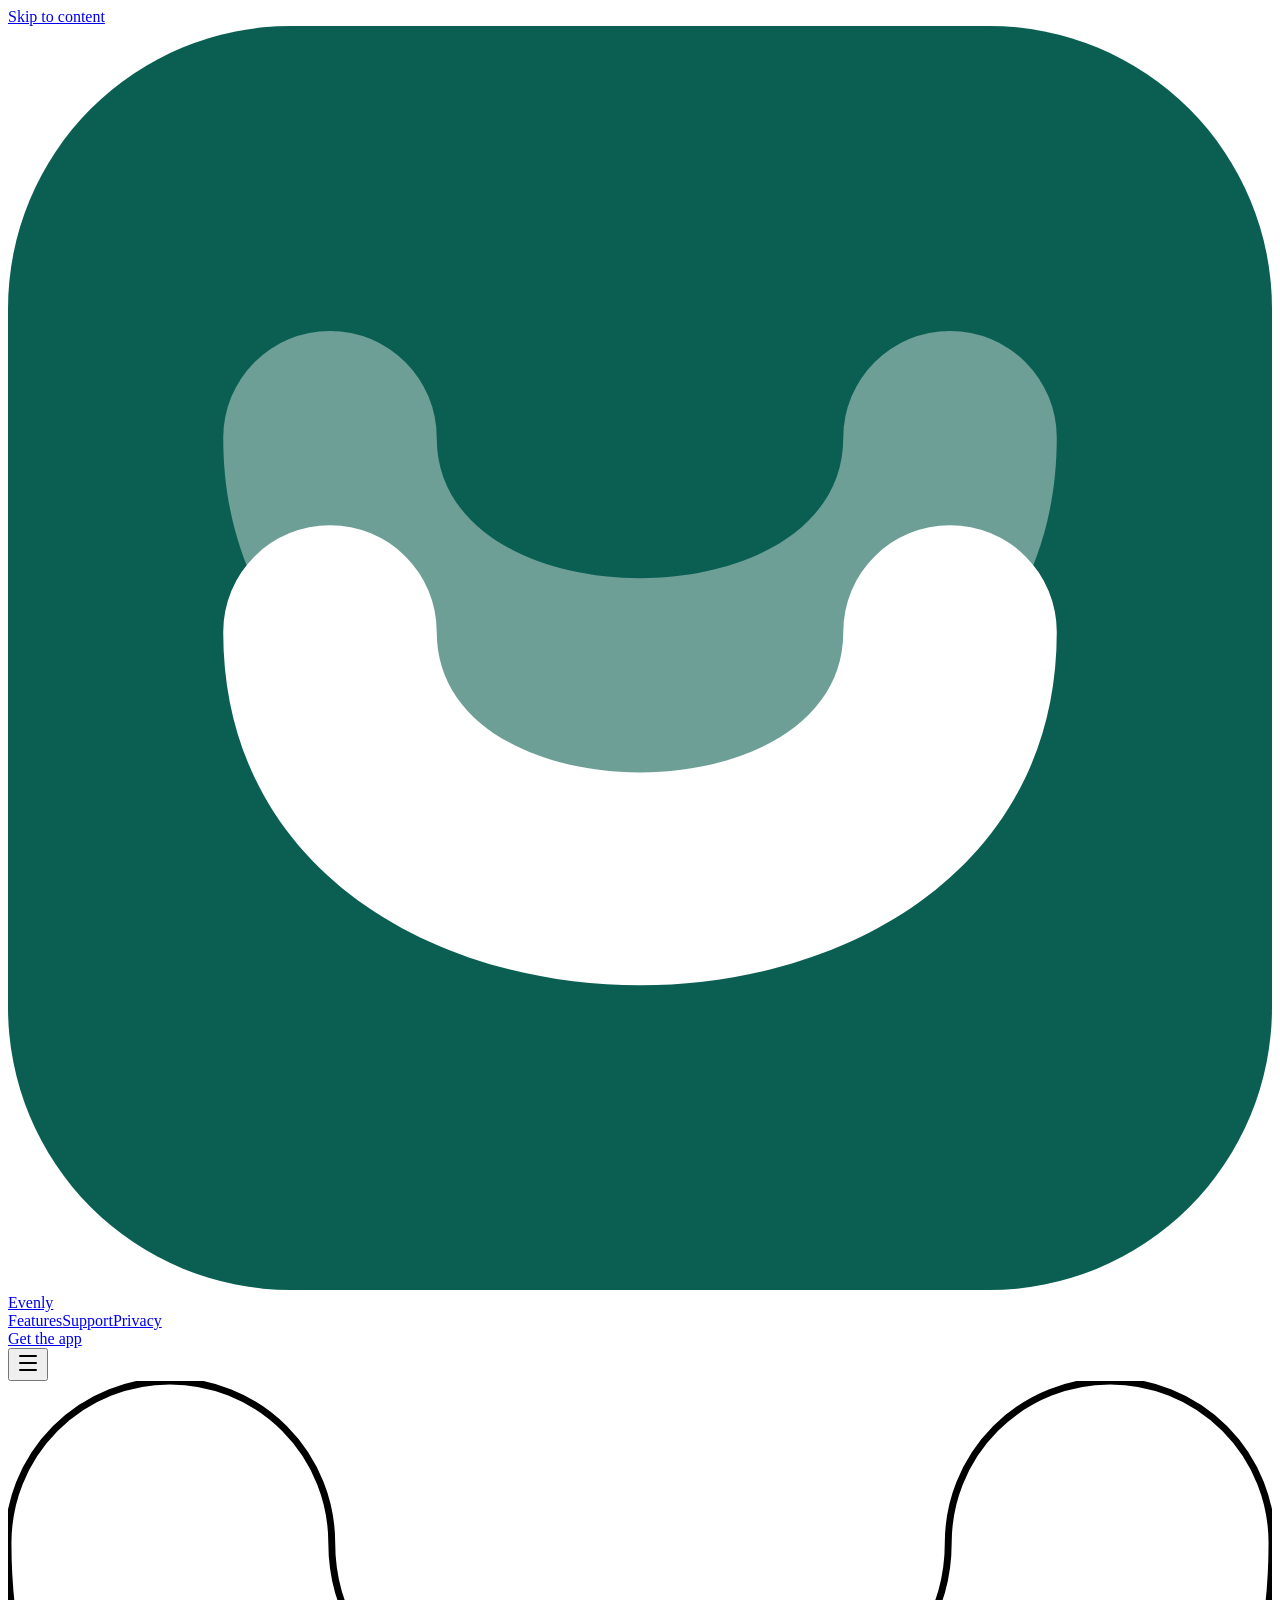
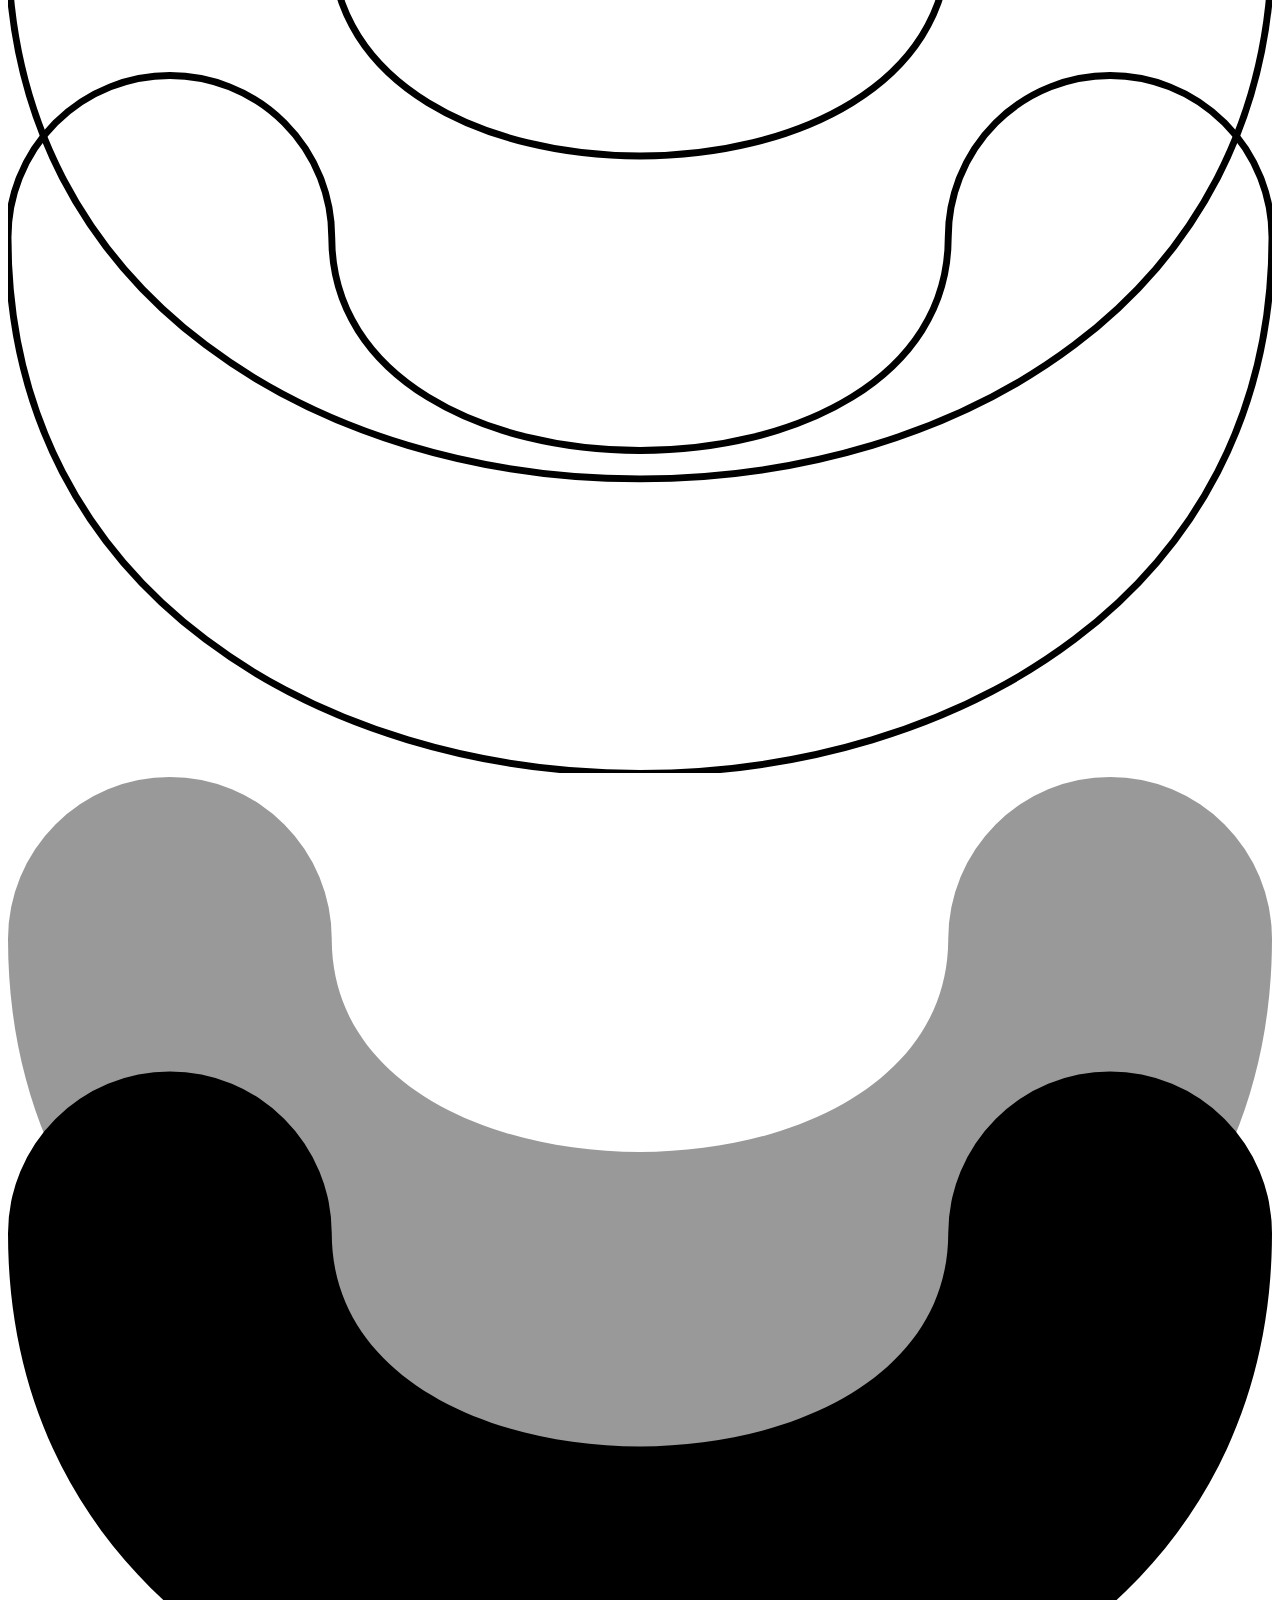
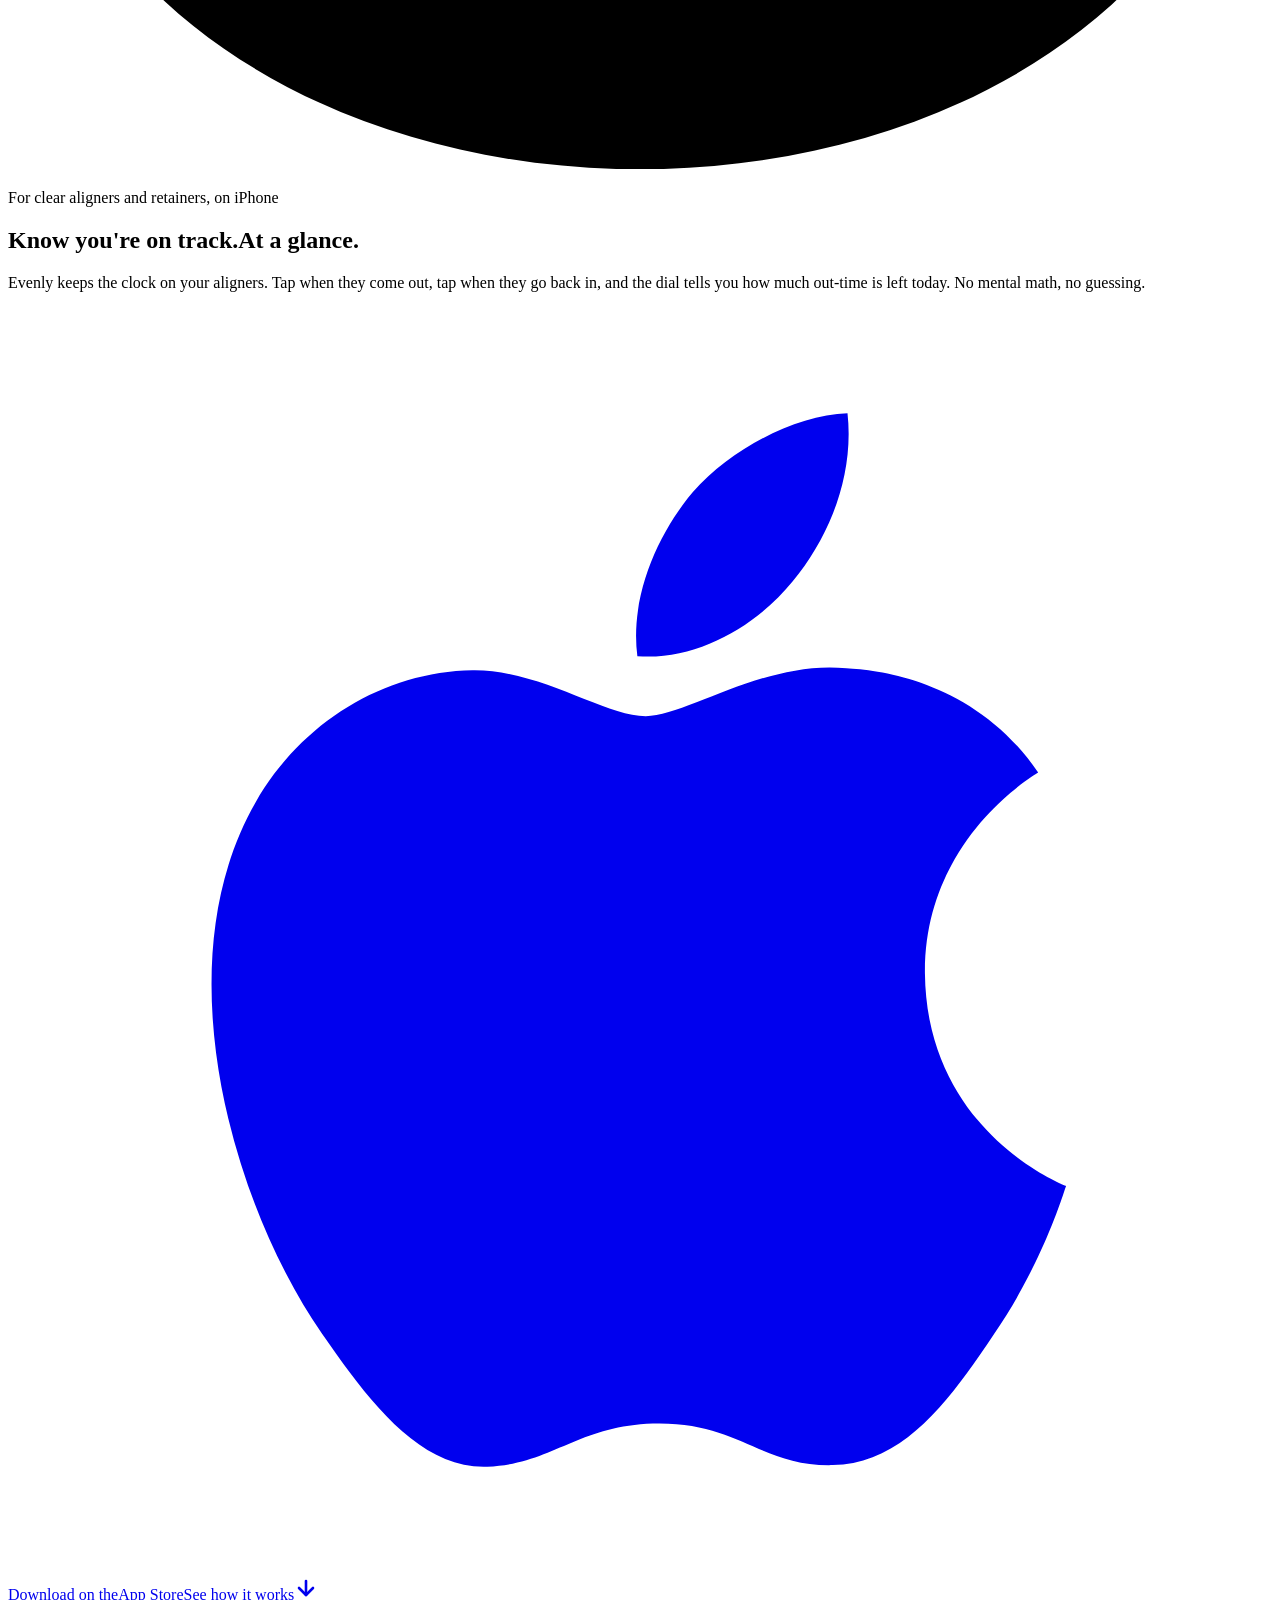
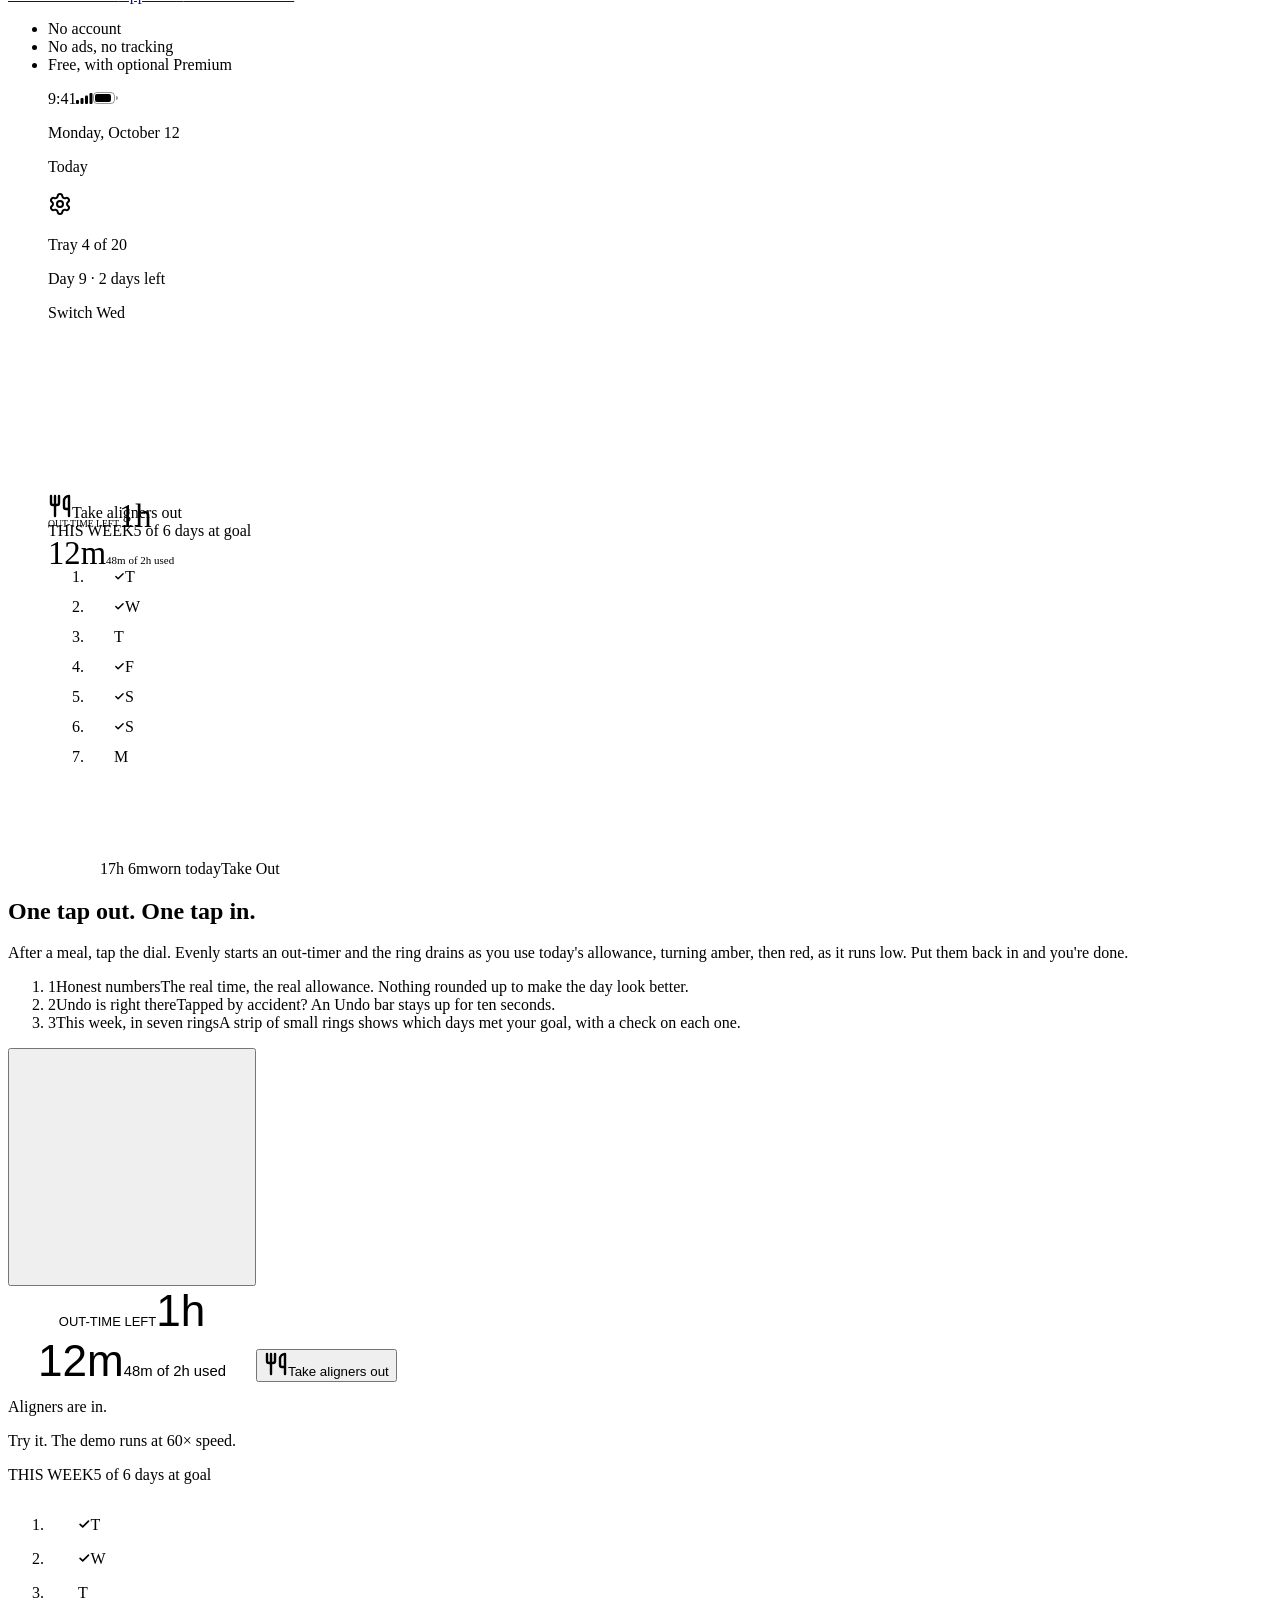
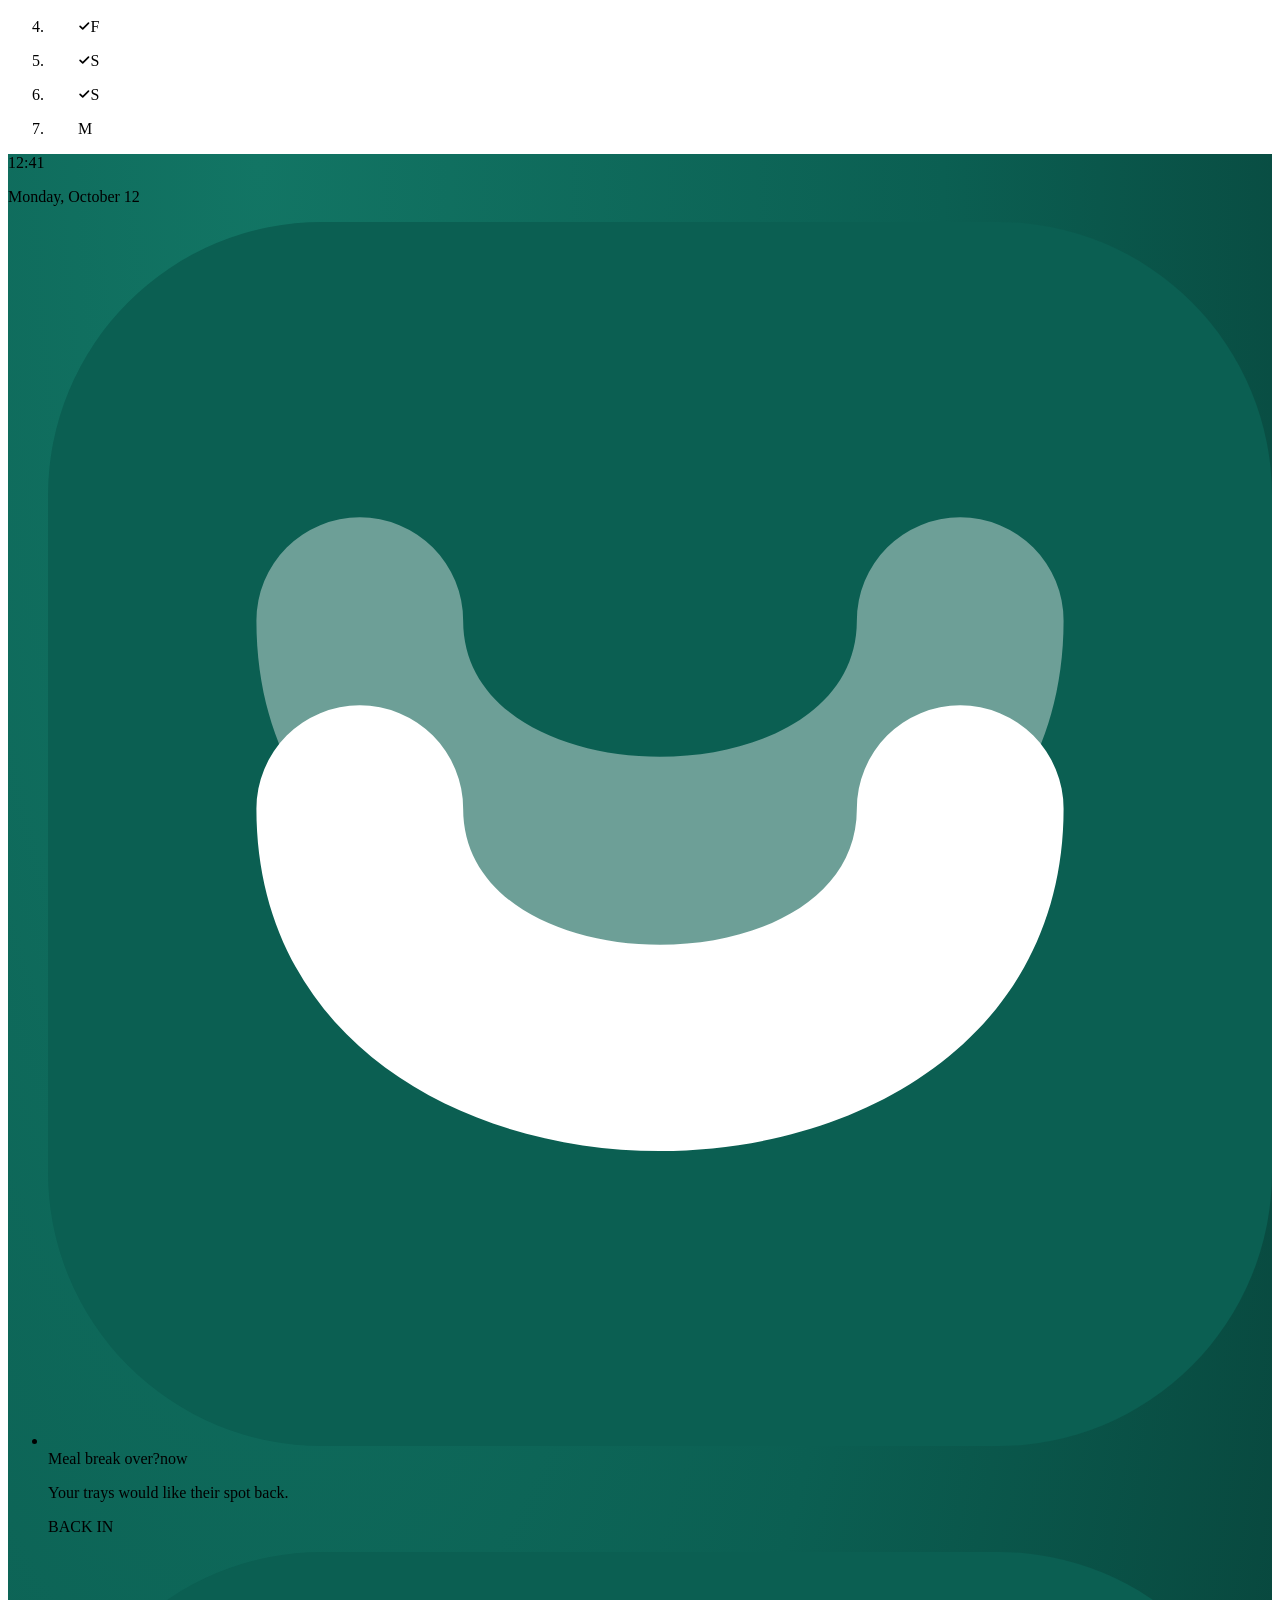
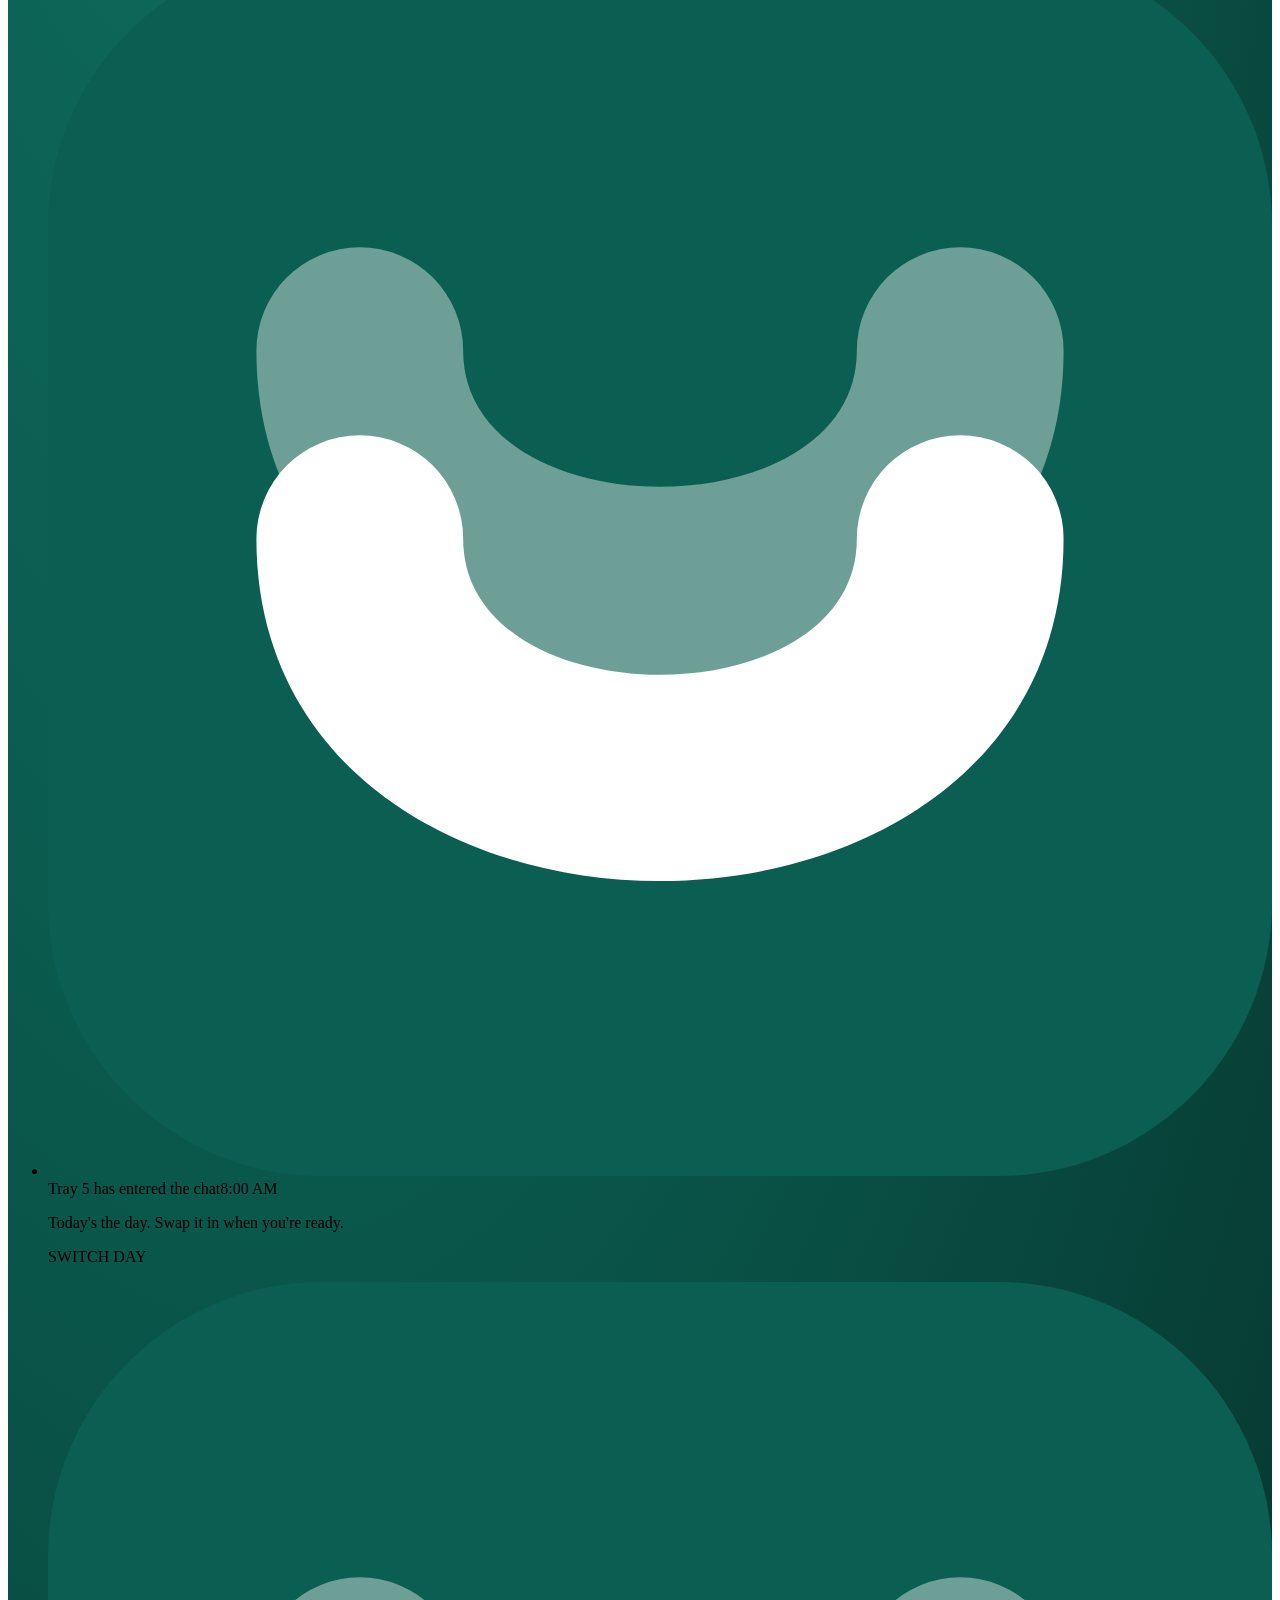
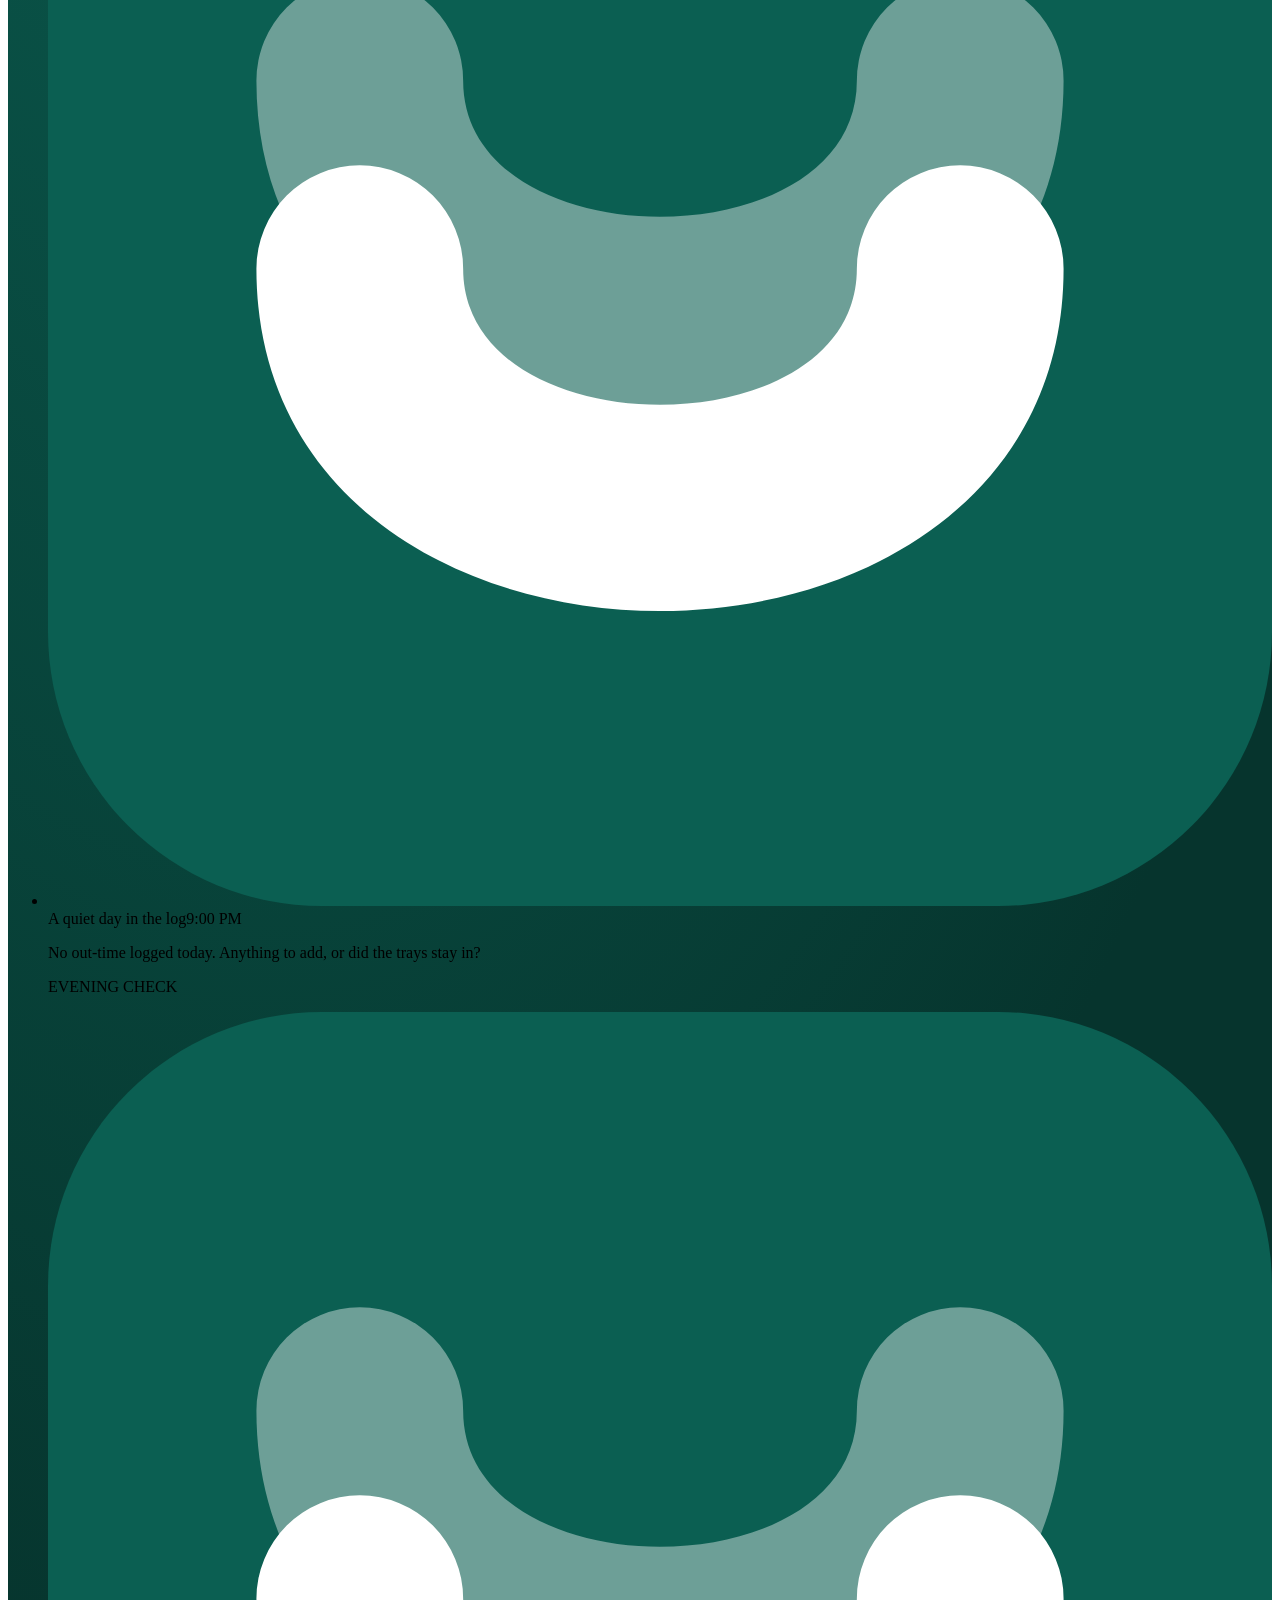
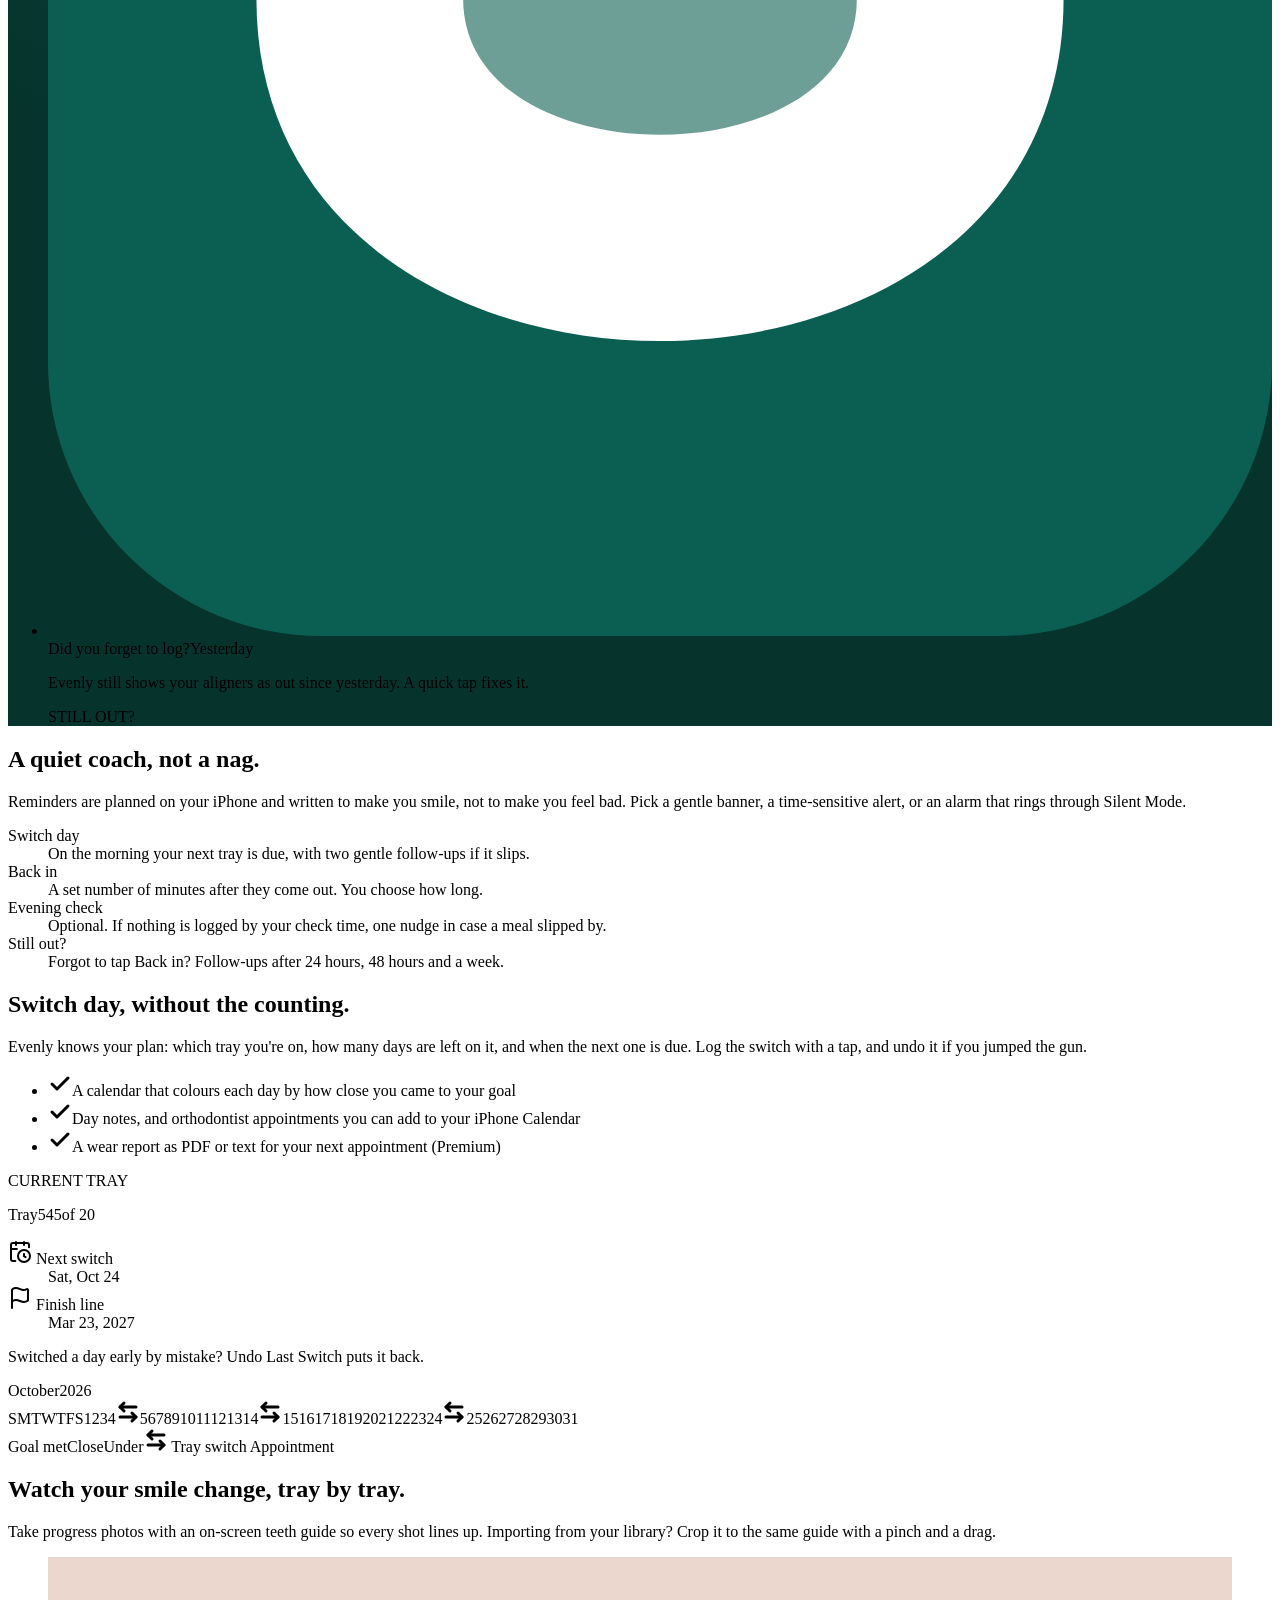
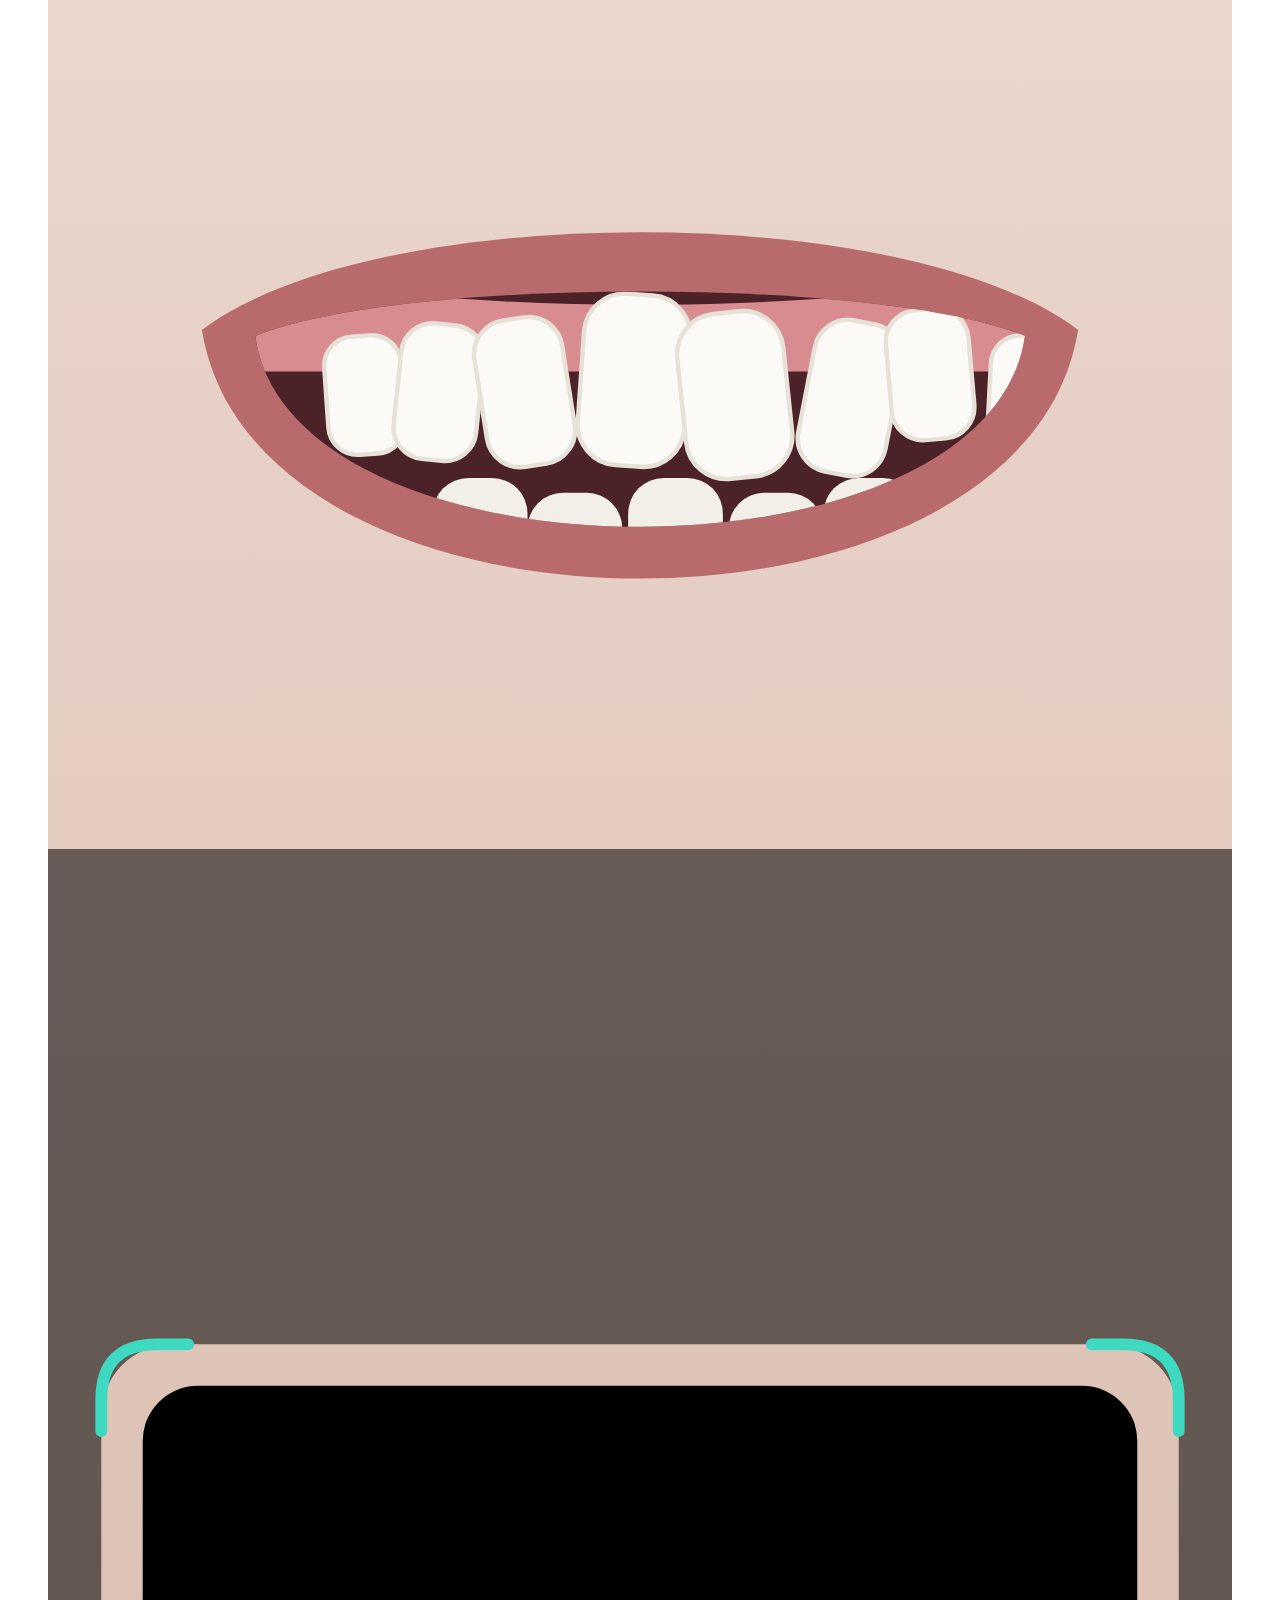
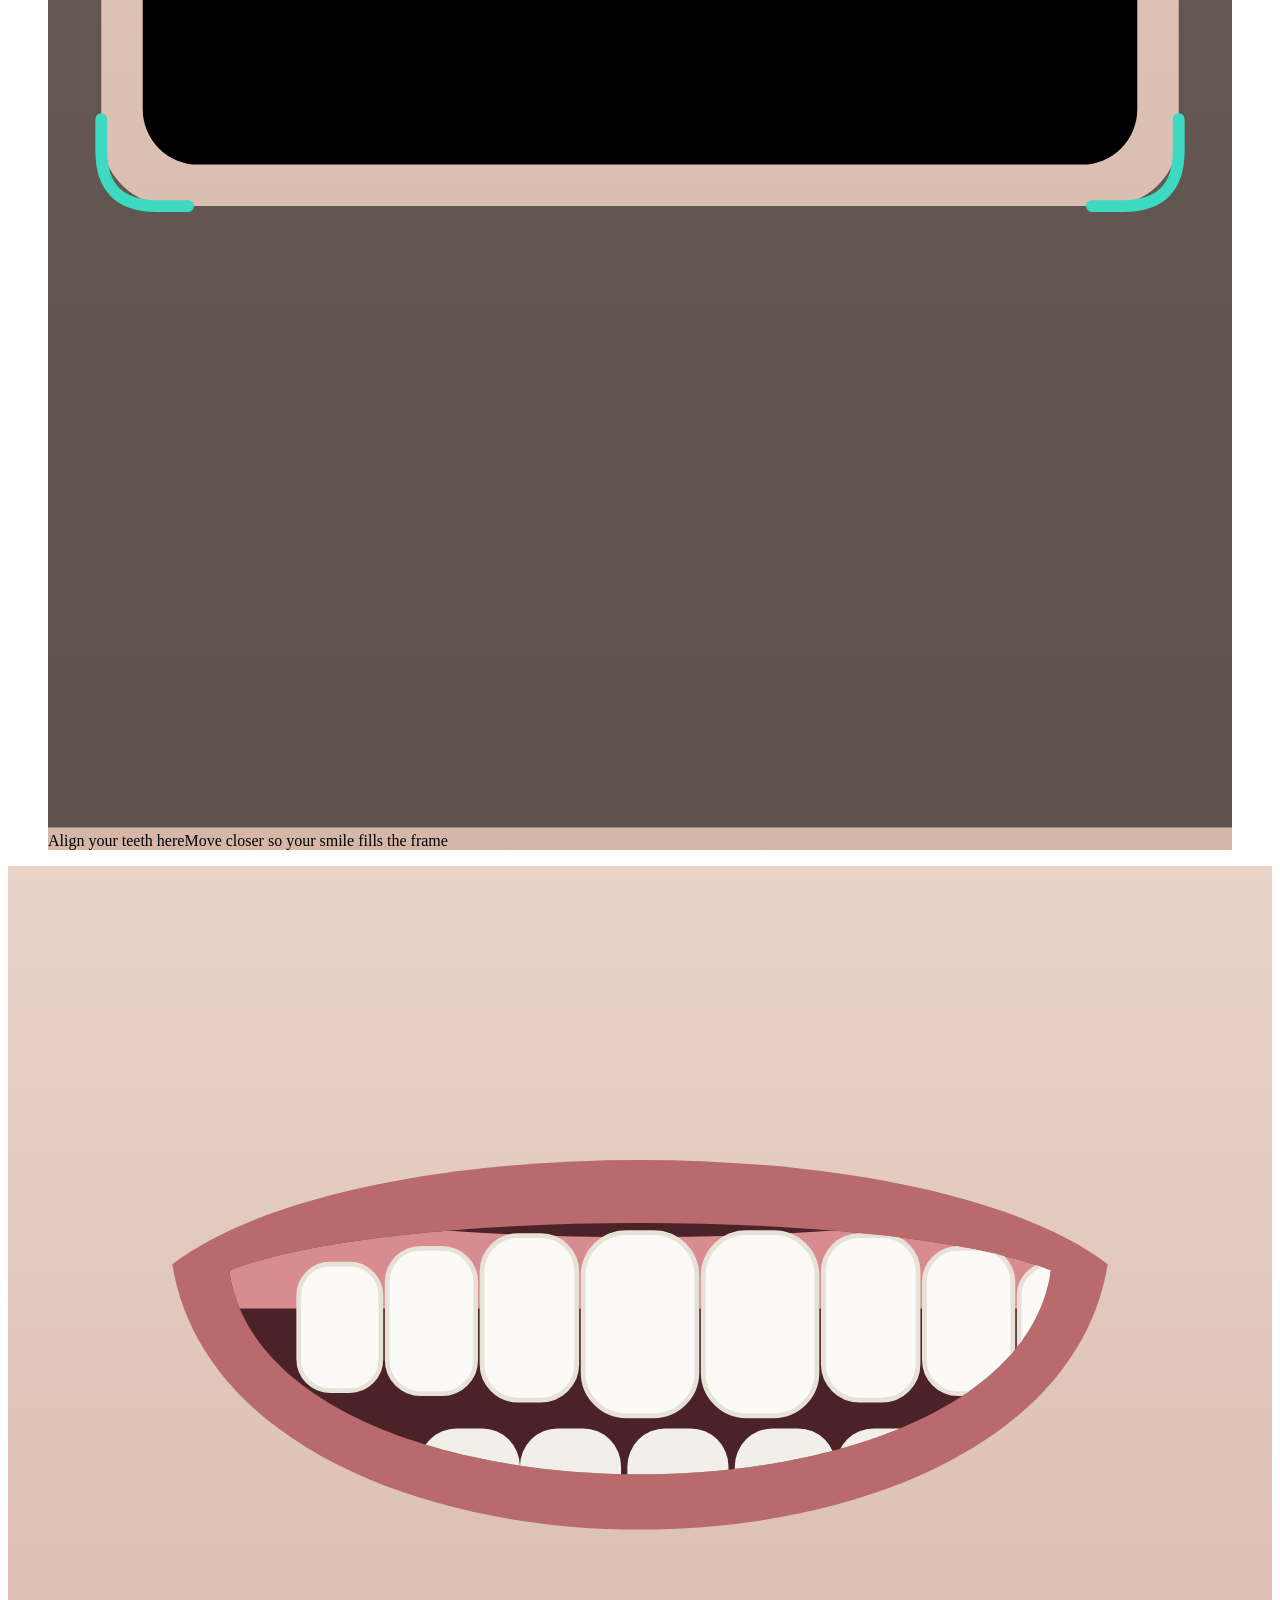
==== commit 55a572a9: "Edge-to-edge hero, transparent header, no section kickers, bigger footer tap targets, phone Get the " ====
--- a/index.html
+++ b/index.html
@@ -1 +1 @@
-<!DOCTYPE html><html lang="en" class="nunito_2e20257f-module__suyyAW__variable figtree_153b756c-module__JuWJOq__variable"><head><meta charSet="utf-8"/><meta name="viewport" content="width=device-width, initial-scale=1, viewport-fit=cover"/><link rel="preload" href="/evenly-site/_next/static/media/f7aa21714c1c53f8-s.p.0-95eo-012xnf.woff2" as="font" crossorigin="" type="font/woff2"/><link rel="stylesheet" href="/evenly-site/_next/static/chunks/23zdjsd8msk_x.css" data-precedence="next"/><link rel="preload" as="script" fetchPriority="low" href="/evenly-site/_next/static/chunks/1-5g7ufnkam-h.js"/><script src="/evenly-site/_next/static/chunks/09dqlr4_tv3sz.js" async=""></script><script src="/evenly-site/_next/static/chunks/3_t5khk8sz8a5.js" async=""></script><script src="/evenly-site/_next/static/chunks/08b_72q5nqmvt.js" async=""></script><script src="/evenly-site/_next/static/chunks/turbopack-29sj76x0rzqhp.js" async=""></script><script src="/evenly-site/_next/static/chunks/3zktz-1ygh6sy.js" async="" crossorigin=""></script><script src="/evenly-site/_next/static/chunks/2ep48qq658wze.js" async="" crossorigin=""></script><script src="/evenly-site/_next/static/chunks/2hapx2ek93vmz.js" async="" crossorigin=""></script><meta name="next-size-adjust" content=""/><meta name="theme-color" content="#EEF4F2" media="(prefers-color-scheme: light)"/><meta name="theme-color" content="#000000" media="(prefers-color-scheme: dark)"/><title>Evenly: The wear-time tracker for clear aligners</title><meta name="description" content="Evenly keeps the clock on your clear aligners. One tap when they come out, one when they go back in. Gentle reminders, your tray plan and calendar, smile photos, widgets and Siri. No account, no ads, no tracking."/><meta name="author" content="Evenly"/><meta name="keywords" content="clear aligner tracker,aligner wear time,aligner timer,tray switch reminder,retainer tracker,orthodontic wear log,aligner app iPhone"/><meta name="creator" content="Evenly"/><meta name="robots" content="index, follow"/><link rel="canonical" href="https://mahaamimran.github.io/evenly-site/"/><meta name="mobile-web-app-capable" content="yes"/><meta name="apple-mobile-web-app-title" content="Evenly"/><meta name="apple-mobile-web-app-status-bar-style" content="default"/><meta property="og:title" content="Evenly: The wear-time tracker for clear aligners"/><meta property="og:description" content="Evenly keeps the clock on your clear aligners. One tap when they come out, one when they go back in. Gentle reminders, your tray plan and calendar, smile photos, widgets and Siri. No account, no ads, no tracking."/><meta property="og:url" content="https://mahaamimran.github.io/evenly-site/"/><meta property="og:site_name" content="Evenly"/><meta property="og:locale" content="en_US"/><meta property="og:image" content="https://mahaamimran.github.io/evenly-site/opengraph-image?08658fcd287f7170"/><meta property="og:image:type" content="image/png"/><meta property="og:image:width" content="1200"/><meta property="og:image:height" content="630"/><meta property="og:image:alt" content="Evenly: The wear-time tracker for clear aligners"/><meta property="og:type" content="website"/><meta name="twitter:card" content="summary_large_image"/><meta name="twitter:title" content="Evenly: The wear-time tracker for clear aligners"/><meta name="twitter:description" content="Evenly keeps the clock on your clear aligners. One tap when they come out, one when they go back in. Gentle reminders, your tray plan and calendar, smile photos, widgets and Siri. No account, no ads, no tracking."/><meta name="twitter:image" content="https://mahaamimran.github.io/evenly-site/opengraph-image?08658fcd287f7170"/><meta name="twitter:image:alt" content="Evenly: The wear-time tracker for clear aligners"/><meta name="twitter:image:type" content="image/png"/><meta name="twitter:image:width" content="1200"/><meta name="twitter:image:height" content="630"/><link rel="icon" href="/evenly-site/icon.svg?icon.1xb-upy2nxqy_.svg" sizes="any" type="image/svg+xml"/><link rel="apple-touch-icon" href="/evenly-site/apple-icon.png?apple-icon.0cmuded9kwqev.png" sizes="180x180" type="image/png"/><script src="/evenly-site/_next/static/chunks/0cz1d0mv5g_q7.js" noModule=""></script></head><body class="min-h-dvh"><div hidden=""><!--$--><!--/$--></div><script type="application/ld+json">{"@context":"https://schema.org","@type":"SoftwareApplication","name":"Evenly","applicationCategory":"HealthApplication","operatingSystem":"iOS 26 or later","description":"Evenly keeps the clock on your clear aligners. One tap when they come out, one when they go back in. Gentle reminders, your tray plan and calendar, smile photos, widgets and Siri. No account, no ads, no tracking.","url":"https://mahaamimran.github.io/evenly-site","offers":{"@type":"Offer","price":"0","priceCurrency":"USD"},"downloadUrl":"https://apps.apple.com/app/id6814930415"}</script><script type="application/ld+json">{"@context":"https://schema.org","@type":"FAQPage","mainEntity":[{"@type":"Question","name":"What is Evenly?","acceptedAnswer":{"@type":"Answer","text":"An iPhone app for people in clear-aligner treatment. It tracks how long your aligners are out each day, keeps your tray schedule, reminds you to switch and to put them back in, and keeps a dated photo record of your smile."}},{"@type":"Question","name":"Does it work with my aligner brand?","acceptedAnswer":{"@type":"Answer","text":"Yes. Evenly works with any clear aligner. Your plan is just a number of trays, days per tray and a daily goal, so it fits whatever your orthodontist gave you."}},{"@type":"Question","name":"How many hours should I wear my aligners?","acceptedAnswer":{"@type":"Answer","text":"Whatever your orthodontist asked for. Many plans ask for 20 to 22 hours a day; you set the goal and can change it any time. Evenly is a tracking tool and doesn't give medical advice."}},{"@type":"Question","name":"Do I need an account?","acceptedAnswer":{"@type":"Answer","text":"No. There's no sign-up and no login. Open the app, set up your plan in under a minute, and start tracking."}},{"@type":"Question","name":"Where is my data stored?","acceptedAnswer":{"@type":"Answer","text":"On your iPhone. If you turn on iCloud Sync (Premium), it's also stored in your own private iCloud so your other devices can see it. Evenly has no server and the developer can't see your data."}},{"@type":"Question","name":"What happens when I finish my last tray?","acceptedAnswer":{"@type":"Answer","text":"Evenly asks what's next: refinements continue the same treatment with new trays, retainers start a retainer phase (full-time or nightly), or you can start a new treatment or simply finish."}},{"@type":"Question","name":"What does Premium cost, and is it a subscription?","acceptedAnswer":{"@type":"Answer","text":"It's a one-time purchase, not a subscription, and you can try it free for 7 days. The price is shown in the app in your local currency. Purchases and refunds go through Apple."}},{"@type":"Question","name":"Is Evenly on iPad, Apple Watch or Android?","acceptedAnswer":{"@type":"Answer","text":"Evenly runs on iPhone and iPad (iOS and iPadOS 26 or later) and has an Apple Watch app, which is part of Premium and works with your iPhone. There is no Android version."}}]}</script><a href="#wear" class="sr-only focus:not-sr-only focus:fixed focus:left-4 focus:top-4 focus:z-[60] focus:rounded-full focus:bg-brand focus:px-4 focus:py-2 focus:text-on-brand">Skip to content</a><header class="sticky top-0 z-50 bg-page/80 pt-[env(safe-area-inset-top)] backdrop-blur-xl backdrop-saturate-150"><div class="tt-container flex h-16 items-center justify-between gap-4"><a class="tt-press inline-flex min-h-11 items-center gap-2.5 rounded-xl" aria-label="Evenly home" aria-current="page" href="/evenly-site/"><svg viewBox="0 0 1024 1024" class="block size-8 drop-shadow-sm" aria-hidden="true"><rect width="1024" height="1024" rx="229" fill="#0B5F52"></rect><g transform="translate(512 512) scale(0.92) translate(-512 -501)"><path d="M145 307 C145 722 879 722 879 307 A94 94 0 0 0 691 307 C691 472 333 472 333 307 A94 94 0 0 0 145 307 Z" fill="#FFFFFF" fill-opacity="0.4"></path><path d="M145 307 C145 722 879 722 879 307 A94 94 0 0 0 691 307 C691 472 333 472 333 307 A94 94 0 0 0 145 307 Z" fill="#FFFFFF" transform="translate(0 171)"></path></g></svg><span class="font-display text-[19px] font-black tracking-tight text-title">Evenly</span></a><div class="flex items-center gap-1.5"><nav aria-label="Primary" class="mr-2 hidden items-center gap-0.5 md:flex"><a class="tt-press inline-flex min-h-11 items-center rounded-full px-3.5 text-[14px] font-medium hover:bg-brand-tint hover:text-ink text-muted" href="/evenly-site/#wear">Features</a><a class="tt-press inline-flex min-h-11 items-center rounded-full px-3.5 text-[14px] font-medium hover:bg-brand-tint hover:text-ink text-muted" href="/evenly-site/support/">Support</a><a class="tt-press inline-flex min-h-11 items-center rounded-full px-3.5 text-[14px] font-medium hover:bg-brand-tint hover:text-ink text-muted" href="/evenly-site/privacy/">Privacy</a></nav><a href="https://apps.apple.com/app/id6814930415" target="_blank" rel="noopener noreferrer" class="tt-press hidden min-h-11 items-center rounded-full bg-brand px-5 font-display text-[15px] font-extrabold text-on-brand hover:opacity-90 sm:inline-flex">Get the app</a><div class="md:hidden"><button type="button" class="tt-press inline-flex size-11 items-center justify-center rounded-full text-ink hover:bg-brand-tint" aria-expanded="false" aria-controls="_R_ebavb_" aria-label="Open menu"><svg xmlns="http://www.w3.org/2000/svg" width="24" height="24" viewBox="0 0 24 24" fill="none" stroke="currentColor" stroke-width="2" stroke-linecap="round" stroke-linejoin="round" class="lucide lucide-menu size-5" aria-hidden="true"><path d="M4 5h16"></path><path d="M4 12h16"></path><path d="M4 19h16"></path></svg></button></div></div></div><div class="h-px bg-hairline-soft"></div><div class="tt-progress" aria-hidden="true"></div></header><main><section id="top" aria-labelledby="hero-title" class="tt-hero tt-container pt-4 sm:pt-6"><div class="tt-hero-panel relative rounded-[var(--radius-hero)] sm:rounded-[40px]"><div class="pointer-events-none absolute inset-0 overflow-hidden rounded-[inherit]" aria-hidden="true"><svg viewBox="145 213 734 576" class="absolute -bottom-[14%] -right-[14%] w-[90%] max-w-[900px] opacity-[0.08] lg:w-[64%]"><path d="M145 307 C145 722 879 722 879 307 A94 94 0 0 0 691 307 C691 472 333 472 333 307 A94 94 0 0 0 145 307 Z" fill="none" stroke="currentColor" stroke-width="4"></path><path d="M145 307 C145 722 879 722 879 307 A94 94 0 0 0 691 307 C691 472 333 472 333 307 A94 94 0 0 0 145 307 Z" fill="none" stroke="currentColor" stroke-width="4" transform="translate(0 171)"></path></svg></div><div class="tt-hero-grid relative grid gap-12 px-6 pb-0 pt-10 sm:px-10 sm:pt-14 lg:grid-cols-[1.08fr_0.92fr] lg:gap-6 lg:px-14 lg:pt-16"><div class="tt-hero-copy lg:pb-16"><div class="flex items-center gap-3"><span class="tt-hero-mark"><svg viewBox="145 213 734 576" class="block w-14 text-panel-accent sm:w-16" role="img" aria-label="Evenly"><path d="M145 307 C145 722 879 722 879 307 A94 94 0 0 0 691 307 C691 472 333 472 333 307 A94 94 0 0 0 145 307 Z" fill="currentColor" fill-opacity="0.4" class="tt-arch-upper"></path><g transform="translate(0 171)"><path d="M145 307 C145 722 879 722 879 307 A94 94 0 0 0 691 307 C691 472 333 472 333 307 A94 94 0 0 0 145 307 Z" fill="currentColor" class="tt-arch-lower"></path></g></svg></span><p class="tt-rise text-[13px] font-semibold text-on-deep-2 sm:text-[14px]" style="--rise-i:0">For clear aligners and retainers, on iPhone</p></div><h1 id="hero-title" class="mt-8 text-hero font-black tracking-[-0.025em]"><span class="tt-rise block" style="--rise-i:1">Know you&#x27;re on track.</span><span class="tt-rise block text-on-deep-2" style="--rise-i:2">At a glance.</span></h1><p class="tt-rise mt-6 max-w-[34rem] text-[17px] leading-relaxed text-on-deep-2 sm:text-[19px]" style="--rise-i:3">Evenly keeps the clock on your aligners. Tap when they come out, tap when they go back in, and the dial tells you how much out-time is left today. No mental math, no guessing.</p><div class="tt-rise mt-8 flex flex-wrap items-center gap-3" style="--rise-i:4"><a href="https://apps.apple.com/app/id6814930415" target="_blank" rel="noopener noreferrer" aria-label="Download Evenly on the App Store" class="inline-flex min-h-11 items-center rounded-[14px] font-sans bg-white text-[#0B1412] gap-2.5 px-5 py-3 tt-press hover:opacity-90"><svg viewBox="0 0 24 24" aria-hidden="true" class="size-7" fill="currentColor"><path d="M18.71 19.5c-.83 1.24-1.71 2.45-3.05 2.47-1.34.03-1.77-.79-3.29-.79-1.53 0-2 .77-3.27.82-1.31.05-2.3-1.32-3.14-2.53C4.25 17 2.94 12.45 4.7 9.39c.87-1.52 2.43-2.48 4.12-2.51 1.28-.02 2.5.87 3.29.87.78 0 2.26-1.07 3.81-.91.65.03 2.47.26 3.64 1.98-.09.06-2.17 1.28-2.15 3.81.03 3.02 2.65 4.03 2.68 4.04-.03.07-.42 1.44-1.38 2.83M13 3.5c.73-.83 1.94-1.46 2.94-1.5.13 1.17-.34 2.35-1.04 3.19-.69.85-1.83 1.51-2.95 1.42-.15-1.15.41-2.35 1.05-3.11"></path></svg><span class="flex flex-col items-start leading-none"><span class="opacity-80 text-[11px]">Download on the</span><span class="mt-0.5 font-semibold tracking-tight text-[19px]">App Store</span></span></a><a href="#wear" class="tt-press inline-flex min-h-12 items-center gap-2 rounded-[14px] px-4 font-display text-[16px] font-extrabold text-on-deep ring-1 ring-white/25 hover:bg-white/10">See how it works<svg xmlns="http://www.w3.org/2000/svg" width="24" height="24" viewBox="0 0 24 24" fill="none" stroke="currentColor" stroke-width="2.6" stroke-linecap="round" stroke-linejoin="round" class="lucide lucide-arrow-down size-4" aria-hidden="true"><path d="M12 5v14"></path><path d="m19 12-7 7-7-7"></path></svg></a></div><ul class="tt-rise mt-8 flex flex-wrap gap-2" style="--rise-i:5" aria-label="At a glance"><li class="rounded-full bg-white/10 px-3 py-1.5 text-[13px] font-semibold text-on-deep">No account</li><li class="rounded-full bg-white/10 px-3 py-1.5 text-[13px] font-semibold text-on-deep">No ads, no tracking</li><li class="rounded-full bg-white/10 px-3 py-1.5 text-[13px] font-semibold text-on-deep">Free, with optional Premium</li></ul></div><div class="tt-hero-stage relative mx-auto flex w-full max-w-[420px] justify-center lg:mx-0 lg:max-w-none lg:items-end"><div class="tt-hero-device -mb-16 sm:-mb-20 lg:-mb-12"><figure class="tt-phone tt-phone-in" role="img" aria-label="Evenly&#x27;s Today screen: Tray 4 of 20, 1 hour 12 minutes of out-time left today, and a week of rings"><div class="tt-phone-screen" aria-hidden="true"><div class="tt-phone-canvas"><div class="tt-phone-island"></div><div class="tt-statusbar"><span class="tt-num">9:41</span><span class="flex items-center gap-1.5"><svg width="17" height="11" viewBox="0 0 17 11" fill="currentColor"><rect x="0" y="7" width="3" height="4" rx="1"></rect><rect x="4.5" y="5" width="3" height="6" rx="1"></rect><rect x="9" y="2.5" width="3" height="8.5" rx="1"></rect><rect x="13.5" y="0" width="3" height="11" rx="1"></rect></svg><svg width="25" height="12" viewBox="0 0 25 12" fill="none"><rect x="0.5" y="0.5" width="21" height="11" rx="3.5" stroke="currentColor" opacity="0.4"></rect><rect x="2" y="2" width="16" height="8" rx="2" fill="currentColor"></rect><path d="M23 4v4a2 2 0 0 0 0-4Z" fill="currentColor" opacity="0.4"></path></svg></span></div><div class="flex flex-col gap-2.5 px-3.5 pt-1"><div class="flex items-end justify-between px-1"><div><p class="text-[11px] font-semibold text-muted">Monday, October 12</p><p class="font-display text-[28px] font-extrabold leading-tight text-title">Today</p></div><span class="mb-1.5 grid size-8 place-items-center rounded-full bg-card shadow-card"><svg xmlns="http://www.w3.org/2000/svg" width="24" height="24" viewBox="0 0 24 24" fill="none" stroke="currentColor" stroke-width="2" stroke-linecap="round" stroke-linejoin="round" class="lucide lucide-settings size-4 text-muted" aria-hidden="true"><path d="M9.671 4.136a2.34 2.34 0 0 1 4.659 0 2.34 2.34 0 0 0 3.319 1.915 2.34 2.34 0 0 1 2.33 4.033 2.34 2.34 0 0 0 0 3.831 2.34 2.34 0 0 1-2.33 4.033 2.34 2.34 0 0 0-3.319 1.915 2.34 2.34 0 0 1-4.659 0 2.34 2.34 0 0 0-3.32-1.915 2.34 2.34 0 0 1-2.33-4.033 2.34 2.34 0 0 0 0-3.831A2.34 2.34 0 0 1 6.35 6.051a2.34 2.34 0 0 0 3.319-1.915"></path><circle cx="12" cy="12" r="3"></circle></svg></span></div><div class="tt-card flex items-center justify-between px-3.5 py-2.5"><div><p class="font-display text-[14px] font-extrabold">Tray 4 of 20</p><p class="text-[11px] text-muted">Day 9 · 2 days left</p></div><span class="rounded-full bg-brand-tint px-2.5 py-1 font-display text-[11px] font-extrabold text-brand">Switch Wed</span></div><div class="tt-card flex flex-col items-center gap-3 px-3 pb-3.5 pt-4"><div class="relative grid place-items-center" style="width:172px;height:172px"><svg width="172" height="172" viewBox="0 0 172 172" class="block -rotate-90" aria-hidden="true"><circle cx="86" cy="86" r="79.5" fill="none" style="stroke:var(--fill)" stroke-width="13"></circle><circle cx="86" cy="86" r="79.5" fill="none" stroke-width="13" stroke-linecap="round" style="--ring-circ:499.5132319207771;--ring-offset:199.80529276831086;--ring-i:0;stroke-dasharray:499.5132319207771;stroke:var(--brand)" class="tt-ring-progress tt-ring-fill"></circle></svg><div class="absolute inset-0 flex flex-col items-center justify-center text-center"><span class="font-display font-extrabold tracking-[0.08em] text-muted" style="font-size:9.632px">OUT-TIME LEFT</span><span class="tt-num font-extrabold leading-none text-ink" style="font-size:32.68px;margin-top:5.16px" aria-live="off">1h 12m</span><span class="text-muted" style="font-size:11.008000000000001px;margin-top:6.88px">48m of 2h used</span></div></div><span class="flex h-10 w-full items-center justify-center gap-2 rounded-[14px] bg-brand font-display text-[14px] font-extrabold text-on-brand"><svg xmlns="http://www.w3.org/2000/svg" width="24" height="24" viewBox="0 0 24 24" fill="none" stroke="currentColor" stroke-width="2.4" stroke-linecap="round" stroke-linejoin="round" class="lucide lucide-utensils size-4" aria-hidden="true"><path d="M3 2v7c0 1.1.9 2 2 2h4a2 2 0 0 0 2-2V2"></path><path d="M7 2v20"></path><path d="M21 15V2a5 5 0 0 0-5 5v6c0 1.1.9 2 2 2h3Zm0 0v7"></path></svg>Take aligners out</span></div><div class="tt-card px-3.5 py-3"><div class="flex items-baseline justify-between gap-2"><span class="font-display text-[10px] font-extrabold tracking-[0.08em] text-muted">THIS WEEK</span><span class="text-[11px] text-muted">5<!-- --> of <!-- -->6<!-- --> days at goal</span></div><ol class="mt-2 flex justify-between"><li class="flex flex-col items-center gap-1"><span class="relative grid place-items-center"><svg width="26" height="26" viewBox="0 0 26 26" class="block -rotate-90" aria-hidden="true"><circle cx="13" cy="13" r="11.375" fill="none" style="stroke:var(--fill)" stroke-width="3.25"></circle><circle cx="13" cy="13" r="11.375" fill="none" stroke-width="3.25" stroke-linecap="round" style="--ring-circ:71.47123286916779;--ring-offset:0;--ring-i:0;stroke-dasharray:71.47123286916779;stroke:var(--met);transition:stroke-dashoffset 500ms var(--ease-out-expo), stroke 400ms ease-out" class="tt-ring-progress"></circle></svg><svg xmlns="http://www.w3.org/2000/svg" width="24" height="24" viewBox="0 0 24 24" fill="none" stroke="currentColor" stroke-width="3.2" stroke-linecap="round" stroke-linejoin="round" class="lucide lucide-check absolute text-met" style="width:10.92px;height:10.92px" aria-hidden="true"><path d="M20 6 9 17l-5-5"></path></svg></span><span class="font-display text-[10px] font-bold text-muted">T</span></li><li class="flex flex-col items-center gap-1"><span class="relative grid place-items-center"><svg width="26" height="26" viewBox="0 0 26 26" class="block -rotate-90" aria-hidden="true"><circle cx="13" cy="13" r="11.375" fill="none" style="stroke:var(--fill)" stroke-width="3.25"></circle><circle cx="13" cy="13" r="11.375" fill="none" stroke-width="3.25" stroke-linecap="round" style="--ring-circ:71.47123286916779;--ring-offset:0;--ring-i:1;stroke-dasharray:71.47123286916779;stroke:var(--met);transition:stroke-dashoffset 500ms var(--ease-out-expo), stroke 400ms ease-out" class="tt-ring-progress"></circle></svg><svg xmlns="http://www.w3.org/2000/svg" width="24" height="24" viewBox="0 0 24 24" fill="none" stroke="currentColor" stroke-width="3.2" stroke-linecap="round" stroke-linejoin="round" class="lucide lucide-check absolute text-met" style="width:10.92px;height:10.92px" aria-hidden="true"><path d="M20 6 9 17l-5-5"></path></svg></span><span class="font-display text-[10px] font-bold text-muted">W</span></li><li class="flex flex-col items-center gap-1"><span class="relative grid place-items-center"><svg width="26" height="26" viewBox="0 0 26 26" class="block -rotate-90" aria-hidden="true"><circle cx="13" cy="13" r="11.375" fill="none" style="stroke:var(--fill)" stroke-width="3.25"></circle><circle cx="13" cy="13" r="11.375" fill="none" stroke-width="3.25" stroke-linecap="round" style="--ring-circ:71.47123286916779;--ring-offset:5.002986300841742;--ring-i:2;stroke-dasharray:71.47123286916779;stroke:var(--brand);transition:stroke-dashoffset 500ms var(--ease-out-expo), stroke 400ms ease-out" class="tt-ring-progress"></circle></svg></span><span class="font-display text-[10px] font-bold text-muted">T</span></li><li class="flex flex-col items-center gap-1"><span class="relative grid place-items-center"><svg width="26" height="26" viewBox="0 0 26 26" class="block -rotate-90" aria-hidden="true"><circle cx="13" cy="13" r="11.375" fill="none" style="stroke:var(--fill)" stroke-width="3.25"></circle><circle cx="13" cy="13" r="11.375" fill="none" stroke-width="3.25" stroke-linecap="round" style="--ring-circ:71.47123286916779;--ring-offset:0;--ring-i:3;stroke-dasharray:71.47123286916779;stroke:var(--met);transition:stroke-dashoffset 500ms var(--ease-out-expo), stroke 400ms ease-out" class="tt-ring-progress"></circle></svg><svg xmlns="http://www.w3.org/2000/svg" width="24" height="24" viewBox="0 0 24 24" fill="none" stroke="currentColor" stroke-width="3.2" stroke-linecap="round" stroke-linejoin="round" class="lucide lucide-check absolute text-met" style="width:10.92px;height:10.92px" aria-hidden="true"><path d="M20 6 9 17l-5-5"></path></svg></span><span class="font-display text-[10px] font-bold text-muted">F</span></li><li class="flex flex-col items-center gap-1"><span class="relative grid place-items-center"><svg width="26" height="26" viewBox="0 0 26 26" class="block -rotate-90" aria-hidden="true"><circle cx="13" cy="13" r="11.375" fill="none" style="stroke:var(--fill)" stroke-width="3.25"></circle><circle cx="13" cy="13" r="11.375" fill="none" stroke-width="3.25" stroke-linecap="round" style="--ring-circ:71.47123286916779;--ring-offset:0;--ring-i:4;stroke-dasharray:71.47123286916779;stroke:var(--met);transition:stroke-dashoffset 500ms var(--ease-out-expo), stroke 400ms ease-out" class="tt-ring-progress"></circle></svg><svg xmlns="http://www.w3.org/2000/svg" width="24" height="24" viewBox="0 0 24 24" fill="none" stroke="currentColor" stroke-width="3.2" stroke-linecap="round" stroke-linejoin="round" class="lucide lucide-check absolute text-met" style="width:10.92px;height:10.92px" aria-hidden="true"><path d="M20 6 9 17l-5-5"></path></svg></span><span class="font-display text-[10px] font-bold text-muted">S</span></li><li class="flex flex-col items-center gap-1"><span class="relative grid place-items-center"><svg width="26" height="26" viewBox="0 0 26 26" class="block -rotate-90" aria-hidden="true"><circle cx="13" cy="13" r="11.375" fill="none" style="stroke:var(--fill)" stroke-width="3.25"></circle><circle cx="13" cy="13" r="11.375" fill="none" stroke-width="3.25" stroke-linecap="round" style="--ring-circ:71.47123286916779;--ring-offset:0;--ring-i:5;stroke-dasharray:71.47123286916779;stroke:var(--met);transition:stroke-dashoffset 500ms var(--ease-out-expo), stroke 400ms ease-out" class="tt-ring-progress"></circle></svg><svg xmlns="http://www.w3.org/2000/svg" width="24" height="24" viewBox="0 0 24 24" fill="none" stroke="currentColor" stroke-width="3.2" stroke-linecap="round" stroke-linejoin="round" class="lucide lucide-check absolute text-met" style="width:10.92px;height:10.92px" aria-hidden="true"><path d="M20 6 9 17l-5-5"></path></svg></span><span class="font-display text-[10px] font-bold text-muted">S</span></li><li class="flex flex-col items-center gap-1"><span class="relative grid place-items-center"><svg width="26" height="26" viewBox="0 0 26 26" class="block -rotate-90" aria-hidden="true"><circle cx="13" cy="13" r="11.375" fill="none" style="stroke:var(--fill)" stroke-width="3.25"></circle><circle cx="13" cy="13" r="11.375" fill="none" stroke-width="3.25" stroke-linecap="round" style="--ring-circ:71.47123286916779;--ring-offset:27.15906849028376;--ring-i:6;stroke-dasharray:71.47123286916779;stroke:var(--brand);transition:stroke-dashoffset 500ms var(--ease-out-expo), stroke 400ms ease-out" class="tt-ring-progress"></circle></svg></span><span class="font-display text-[10px] font-bold text-brand">M</span></li></ol></div></div><div class="tt-phone-home"></div></div></div></figure></div><div class="tt-hero-widget absolute -left-2 bottom-32 hidden sm:block lg:-left-12 lg:bottom-16"><div class="tt-widget flex size-[150px] flex-col items-center justify-center gap-1.5 p-3 tt-float-in shadow-float" aria-hidden="true"><span class="relative grid place-items-center"><svg width="92" height="92" viewBox="0 0 92 92" class="block -rotate-90" aria-hidden="true"><circle cx="46" cy="46" r="41.5" fill="none" style="stroke:var(--fill)" stroke-width="9"></circle><circle cx="46" cy="46" r="41.5" fill="none" stroke-width="9" stroke-linecap="round" style="--ring-circ:260.75219024795285;--ring-offset:57.36548185454962;--ring-i:0;stroke-dasharray:260.75219024795285;stroke:var(--brand);transition:stroke-dashoffset 500ms var(--ease-out-expo), stroke 400ms ease-out" class="tt-ring-progress"></circle></svg><span class="absolute flex flex-col items-center leading-none"><span class="tt-num text-[19px] font-extrabold">17h 6m</span><span class="mt-1 text-[9px] font-semibold text-muted">worn today</span></span></span><span class="rounded-full bg-brand px-3 py-1 font-display text-[11px] font-extrabold text-on-brand">Take Out</span></div></div></div></div></div></section><section id="wear" aria-labelledby="wear-title" class="tt-container pt-32 sm:pt-40 lg:pt-32"><div class="grid items-center gap-12 lg:grid-cols-[1fr_1fr] lg:gap-20"><div><div data-reveal="intro" class="max-w-xl" style="--intro-words:6"><p class="tt-eyebrow tt-intro-eyebrow"><span>01</span><span>Wear</span></p><h2 id="wear-title" class="mt-4 text-section font-black tracking-tight text-title"><span><span class="tt-word" style="--word-i:0"><span class="tt-word-inner">One</span></span> </span><span><span class="tt-word" style="--word-i:1"><span class="tt-word-inner">tap</span></span> </span><span><span class="tt-word" style="--word-i:2"><span class="tt-word-inner">out.</span></span> </span><span><span class="tt-word" style="--word-i:3"><span class="tt-word-inner">One</span></span> </span><span><span class="tt-word" style="--word-i:4"><span class="tt-word-inner">tap</span></span> </span><span><span class="tt-word" style="--word-i:5"><span class="tt-word-inner">in.</span></span></span></h2><p class="tt-intro-body mt-4 text-[17px] leading-relaxed text-muted sm:text-[18px]">After a meal, tap the dial. Evenly starts an out-timer and the ring drains as you use today&#x27;s allowance, turning amber, then red, as it runs low. Put them back in and you&#x27;re done.</p></div><ol class="mt-10 space-y-6"><li data-reveal="true" style="--reveal-i:1" class="grid grid-cols-[2.25rem_1fr] gap-3"><span class="tt-num grid size-9 place-items-center rounded-full bg-brand-tint text-[14px] font-extrabold text-brand">1</span><span><span class="block font-display text-[18px] font-extrabold">Honest numbers</span><span class="mt-1 block leading-relaxed text-muted">The real time, the real allowance. Nothing rounded up to make the day look better.</span></span></li><li data-reveal="true" style="--reveal-i:2" class="grid grid-cols-[2.25rem_1fr] gap-3"><span class="tt-num grid size-9 place-items-center rounded-full bg-brand-tint text-[14px] font-extrabold text-brand">2</span><span><span class="block font-display text-[18px] font-extrabold">Undo is right there</span><span class="mt-1 block leading-relaxed text-muted">Tapped by accident? An Undo bar stays up for ten seconds.</span></span></li><li data-reveal="true" style="--reveal-i:3" class="grid grid-cols-[2.25rem_1fr] gap-3"><span class="tt-num grid size-9 place-items-center rounded-full bg-brand-tint text-[14px] font-extrabold text-brand">3</span><span><span class="block font-display text-[18px] font-extrabold">This week, in seven rings</span><span class="mt-1 block leading-relaxed text-muted">A strip of small rings shows which days met your goal, with a check on each one.</span></span></li></ol></div><div data-reveal="scale" class="relative"><div class="tt-card relative flex flex-col items-center gap-5 p-6 sm:p-8"><button type="button" class="tt-press rounded-full" aria-label="Take aligners out"><div class="relative grid place-items-center" style="width:232px;height:232px"><svg width="232" height="232" viewBox="0 0 232 232" class="block -rotate-90" aria-hidden="true"><circle cx="116" cy="116" r="107" fill="none" style="stroke:var(--fill)" stroke-width="18"></circle><circle cx="116" cy="116" r="107" fill="none" stroke-width="18" stroke-linecap="round" style="--ring-circ:672.3008278682157;--ring-offset:268.9203311472863;--ring-i:0;stroke-dasharray:672.3008278682157;stroke:var(--brand);transition:stroke-dashoffset 500ms var(--ease-out-expo), stroke 400ms ease-out" class="tt-ring-progress"></circle></svg><div class="absolute inset-0 flex flex-col items-center justify-center text-center"><span class="font-display font-extrabold tracking-[0.08em] text-muted" style="font-size:12.992px">OUT-TIME LEFT</span><span class="tt-num font-extrabold leading-none text-ink" style="font-size:44.08px;margin-top:6.96px" aria-live="off">1h 12m</span><span class="text-muted" style="font-size:14.848px;margin-top:9.28px">48m of 2h used</span></div></div></button><button type="button" class="tt-press flex h-[50px] w-full max-w-xs items-center justify-center gap-2 rounded-[14px] font-display text-[16px] font-extrabold bg-brand text-on-brand"><svg xmlns="http://www.w3.org/2000/svg" width="24" height="24" viewBox="0 0 24 24" fill="none" stroke="currentColor" stroke-width="2.4" stroke-linecap="round" stroke-linejoin="round" class="lucide lucide-utensils size-[18px]" aria-hidden="true"><path d="M3 2v7c0 1.1.9 2 2 2h4a2 2 0 0 0 2-2V2"></path><path d="M7 2v20"></path><path d="M21 15V2a5 5 0 0 0-5 5v6c0 1.1.9 2 2 2h3Zm0 0v7"></path></svg>Take aligners out</button><p class="sr-only" aria-live="polite">Aligners are in.</p><div class="flex min-h-11 w-full max-w-xs items-center justify-center"></div></div><p class="mt-3 text-center text-[13px] text-muted">Try it. The demo runs at 60× speed.</p><div class="tt-card px-3.5 py-3 tt-float-card tt-drift mx-auto mt-6 max-w-sm lg:absolute lg:-right-8 lg:-top-16 lg:mt-0 lg:w-72 lg:rotate-[2deg] lg:shadow-float"><div class="flex items-baseline justify-between gap-2"><span class="font-display text-[10px] font-extrabold tracking-[0.08em] text-muted">THIS WEEK</span><span class="text-[11px] text-muted">5<!-- --> of <!-- -->6<!-- --> days at goal</span></div><ol class="mt-2 flex justify-between"><li class="flex flex-col items-center gap-1"><span class="relative grid place-items-center"><svg width="30" height="30" viewBox="0 0 30 30" class="block -rotate-90" aria-hidden="true"><circle cx="15" cy="15" r="13.125" fill="none" style="stroke:var(--fill)" stroke-width="3.75"></circle><circle cx="15" cy="15" r="13.125" fill="none" stroke-width="3.75" stroke-linecap="round" style="--ring-circ:82.46680715673207;--ring-offset:0;--ring-i:0;stroke-dasharray:82.46680715673207;stroke:var(--met)" class="tt-ring-progress tt-ring-on-reveal"></circle></svg><svg xmlns="http://www.w3.org/2000/svg" width="24" height="24" viewBox="0 0 24 24" fill="none" stroke="currentColor" stroke-width="3.2" stroke-linecap="round" stroke-linejoin="round" class="lucide lucide-check absolute text-met" style="width:12.6px;height:12.6px" aria-hidden="true"><path d="M20 6 9 17l-5-5"></path></svg></span><span class="font-display text-[10px] font-bold text-muted">T</span></li><li class="flex flex-col items-center gap-1"><span class="relative grid place-items-center"><svg width="30" height="30" viewBox="0 0 30 30" class="block -rotate-90" aria-hidden="true"><circle cx="15" cy="15" r="13.125" fill="none" style="stroke:var(--fill)" stroke-width="3.75"></circle><circle cx="15" cy="15" r="13.125" fill="none" stroke-width="3.75" stroke-linecap="round" style="--ring-circ:82.46680715673207;--ring-offset:0;--ring-i:1;stroke-dasharray:82.46680715673207;stroke:var(--met)" class="tt-ring-progress tt-ring-on-reveal"></circle></svg><svg xmlns="http://www.w3.org/2000/svg" width="24" height="24" viewBox="0 0 24 24" fill="none" stroke="currentColor" stroke-width="3.2" stroke-linecap="round" stroke-linejoin="round" class="lucide lucide-check absolute text-met" style="width:12.6px;height:12.6px" aria-hidden="true"><path d="M20 6 9 17l-5-5"></path></svg></span><span class="font-display text-[10px] font-bold text-muted">W</span></li><li class="flex flex-col items-center gap-1"><span class="relative grid place-items-center"><svg width="30" height="30" viewBox="0 0 30 30" class="block -rotate-90" aria-hidden="true"><circle cx="15" cy="15" r="13.125" fill="none" style="stroke:var(--fill)" stroke-width="3.75"></circle><circle cx="15" cy="15" r="13.125" fill="none" stroke-width="3.75" stroke-linecap="round" style="--ring-circ:82.46680715673207;--ring-offset:5.772676500971241;--ring-i:2;stroke-dasharray:82.46680715673207;stroke:var(--brand)" class="tt-ring-progress tt-ring-on-reveal"></circle></svg></span><span class="font-display text-[10px] font-bold text-muted">T</span></li><li class="flex flex-col items-center gap-1"><span class="relative grid place-items-center"><svg width="30" height="30" viewBox="0 0 30 30" class="block -rotate-90" aria-hidden="true"><circle cx="15" cy="15" r="13.125" fill="none" style="stroke:var(--fill)" stroke-width="3.75"></circle><circle cx="15" cy="15" r="13.125" fill="none" stroke-width="3.75" stroke-linecap="round" style="--ring-circ:82.46680715673207;--ring-offset:0;--ring-i:3;stroke-dasharray:82.46680715673207;stroke:var(--met)" class="tt-ring-progress tt-ring-on-reveal"></circle></svg><svg xmlns="http://www.w3.org/2000/svg" width="24" height="24" viewBox="0 0 24 24" fill="none" stroke="currentColor" stroke-width="3.2" stroke-linecap="round" stroke-linejoin="round" class="lucide lucide-check absolute text-met" style="width:12.6px;height:12.6px" aria-hidden="true"><path d="M20 6 9 17l-5-5"></path></svg></span><span class="font-display text-[10px] font-bold text-muted">F</span></li><li class="flex flex-col items-center gap-1"><span class="relative grid place-items-center"><svg width="30" height="30" viewBox="0 0 30 30" class="block -rotate-90" aria-hidden="true"><circle cx="15" cy="15" r="13.125" fill="none" style="stroke:var(--fill)" stroke-width="3.75"></circle><circle cx="15" cy="15" r="13.125" fill="none" stroke-width="3.75" stroke-linecap="round" style="--ring-circ:82.46680715673207;--ring-offset:0;--ring-i:4;stroke-dasharray:82.46680715673207;stroke:var(--met)" class="tt-ring-progress tt-ring-on-reveal"></circle></svg><svg xmlns="http://www.w3.org/2000/svg" width="24" height="24" viewBox="0 0 24 24" fill="none" stroke="currentColor" stroke-width="3.2" stroke-linecap="round" stroke-linejoin="round" class="lucide lucide-check absolute text-met" style="width:12.6px;height:12.6px" aria-hidden="true"><path d="M20 6 9 17l-5-5"></path></svg></span><span class="font-display text-[10px] font-bold text-muted">S</span></li><li class="flex flex-col items-center gap-1"><span class="relative grid place-items-center"><svg width="30" height="30" viewBox="0 0 30 30" class="block -rotate-90" aria-hidden="true"><circle cx="15" cy="15" r="13.125" fill="none" style="stroke:var(--fill)" stroke-width="3.75"></circle><circle cx="15" cy="15" r="13.125" fill="none" stroke-width="3.75" stroke-linecap="round" style="--ring-circ:82.46680715673207;--ring-offset:0;--ring-i:5;stroke-dasharray:82.46680715673207;stroke:var(--met)" class="tt-ring-progress tt-ring-on-reveal"></circle></svg><svg xmlns="http://www.w3.org/2000/svg" width="24" height="24" viewBox="0 0 24 24" fill="none" stroke="currentColor" stroke-width="3.2" stroke-linecap="round" stroke-linejoin="round" class="lucide lucide-check absolute text-met" style="width:12.6px;height:12.6px" aria-hidden="true"><path d="M20 6 9 17l-5-5"></path></svg></span><span class="font-display text-[10px] font-bold text-muted">S</span></li><li class="flex flex-col items-center gap-1"><span class="relative grid place-items-center"><svg width="30" height="30" viewBox="0 0 30 30" class="block -rotate-90" aria-hidden="true"><circle cx="15" cy="15" r="13.125" fill="none" style="stroke:var(--fill)" stroke-width="3.75"></circle><circle cx="15" cy="15" r="13.125" fill="none" stroke-width="3.75" stroke-linecap="round" style="--ring-circ:82.46680715673207;--ring-offset:31.33738671955819;--ring-i:6;stroke-dasharray:82.46680715673207;stroke:var(--brand)" class="tt-ring-progress tt-ring-on-reveal"></circle></svg></span><span class="font-display text-[10px] font-bold text-brand">M</span></li></ol></div></div></div></section><section id="reminders" aria-labelledby="reminders-title" class="tt-container pt-28 sm:pt-36"><div class="grid items-center gap-12 lg:grid-cols-[0.95fr_1.05fr] lg:gap-20"><div data-reveal="window" class="relative order-last overflow-hidden rounded-[var(--radius-hero)] p-4 sm:p-7 lg:order-first" style="background:radial-gradient(120% 90% at 20% 0%, #127564 0%, #0B5F52 45%, #06342D 100%)"><p class="tt-drift tt-num text-center text-[64px] font-bold leading-none text-white/90 sm:text-[76px]" style="--drift:0.75rem" aria-hidden="true">12:41</p><p class="mb-6 mt-1 text-center text-[14px] font-semibold text-white/75" aria-hidden="true">Monday, October 12</p><ul class="flex flex-col gap-2.5" aria-label="Example Evenly notifications"><li class="tt-note tt-lock-surface flex gap-3 rounded-[22px] p-3.5" style="--note-i:0"><svg viewBox="0 0 1024 1024" class="block size-[38px] shrink-0" aria-hidden="true"><rect width="1024" height="1024" rx="229" fill="#0B5F52"></rect><g transform="translate(512 512) scale(0.92) translate(-512 -501)"><path d="M145 307 C145 722 879 722 879 307 A94 94 0 0 0 691 307 C691 472 333 472 333 307 A94 94 0 0 0 145 307 Z" fill="#FFFFFF" fill-opacity="0.4"></path><path d="M145 307 C145 722 879 722 879 307 A94 94 0 0 0 691 307 C691 472 333 472 333 307 A94 94 0 0 0 145 307 Z" fill="#FFFFFF" transform="translate(0 171)"></path></g></svg><div class="min-w-0 flex-1"><div class="flex items-baseline justify-between gap-2"><span class="truncate text-[14px] font-bold">Meal break over?</span><span class="shrink-0 text-[11px] opacity-60">now</span></div><p class="text-[13px] leading-snug opacity-85">Your trays would like their spot back.</p><p class="mt-1 font-display text-[10px] font-extrabold tracking-[0.08em] text-[#3DD9C0]">BACK IN</p></div></li><li class="tt-note tt-lock-surface flex gap-3 rounded-[22px] p-3.5" style="--note-i:1"><svg viewBox="0 0 1024 1024" class="block size-[38px] shrink-0" aria-hidden="true"><rect width="1024" height="1024" rx="229" fill="#0B5F52"></rect><g transform="translate(512 512) scale(0.92) translate(-512 -501)"><path d="M145 307 C145 722 879 722 879 307 A94 94 0 0 0 691 307 C691 472 333 472 333 307 A94 94 0 0 0 145 307 Z" fill="#FFFFFF" fill-opacity="0.4"></path><path d="M145 307 C145 722 879 722 879 307 A94 94 0 0 0 691 307 C691 472 333 472 333 307 A94 94 0 0 0 145 307 Z" fill="#FFFFFF" transform="translate(0 171)"></path></g></svg><div class="min-w-0 flex-1"><div class="flex items-baseline justify-between gap-2"><span class="truncate text-[14px] font-bold">Tray 5 has entered the chat</span><span class="shrink-0 text-[11px] opacity-60">8:00 AM</span></div><p class="text-[13px] leading-snug opacity-85">Today&#x27;s the day. Swap it in when you&#x27;re ready.</p><p class="mt-1 font-display text-[10px] font-extrabold tracking-[0.08em] text-[#3DD9C0]">SWITCH DAY</p></div></li><li class="tt-note tt-lock-surface flex gap-3 rounded-[22px] p-3.5" style="--note-i:2"><svg viewBox="0 0 1024 1024" class="block size-[38px] shrink-0" aria-hidden="true"><rect width="1024" height="1024" rx="229" fill="#0B5F52"></rect><g transform="translate(512 512) scale(0.92) translate(-512 -501)"><path d="M145 307 C145 722 879 722 879 307 A94 94 0 0 0 691 307 C691 472 333 472 333 307 A94 94 0 0 0 145 307 Z" fill="#FFFFFF" fill-opacity="0.4"></path><path d="M145 307 C145 722 879 722 879 307 A94 94 0 0 0 691 307 C691 472 333 472 333 307 A94 94 0 0 0 145 307 Z" fill="#FFFFFF" transform="translate(0 171)"></path></g></svg><div class="min-w-0 flex-1"><div class="flex items-baseline justify-between gap-2"><span class="truncate text-[14px] font-bold">A quiet day in the log</span><span class="shrink-0 text-[11px] opacity-60">9:00 PM</span></div><p class="text-[13px] leading-snug opacity-85">No out-time logged today. Anything to add, or did the trays stay in?</p><p class="mt-1 font-display text-[10px] font-extrabold tracking-[0.08em] text-[#3DD9C0]">EVENING CHECK</p></div></li><li class="tt-note tt-lock-surface flex gap-3 rounded-[22px] p-3.5" style="--note-i:3"><svg viewBox="0 0 1024 1024" class="block size-[38px] shrink-0" aria-hidden="true"><rect width="1024" height="1024" rx="229" fill="#0B5F52"></rect><g transform="translate(512 512) scale(0.92) translate(-512 -501)"><path d="M145 307 C145 722 879 722 879 307 A94 94 0 0 0 691 307 C691 472 333 472 333 307 A94 94 0 0 0 145 307 Z" fill="#FFFFFF" fill-opacity="0.4"></path><path d="M145 307 C145 722 879 722 879 307 A94 94 0 0 0 691 307 C691 472 333 472 333 307 A94 94 0 0 0 145 307 Z" fill="#FFFFFF" transform="translate(0 171)"></path></g></svg><div class="min-w-0 flex-1"><div class="flex items-baseline justify-between gap-2"><span class="truncate text-[14px] font-bold">Did you forget to log?</span><span class="shrink-0 text-[11px] opacity-60">Yesterday</span></div><p class="text-[13px] leading-snug opacity-85">Evenly still shows your aligners as out since yesterday. A quick tap fixes it.</p><p class="mt-1 font-display text-[10px] font-extrabold tracking-[0.08em] text-[#3DD9C0]">STILL OUT?</p></div></li></ul></div><div><div data-reveal="intro" class="max-w-xl" style="--intro-words:6"><p class="tt-eyebrow tt-intro-eyebrow"><span>02</span><span>Reminders</span></p><h2 id="reminders-title" class="mt-4 text-section font-black tracking-tight text-title"><span><span class="tt-word" style="--word-i:0"><span class="tt-word-inner">A</span></span> </span><span><span class="tt-word" style="--word-i:1"><span class="tt-word-inner">quiet</span></span> </span><span><span class="tt-word" style="--word-i:2"><span class="tt-word-inner">coach,</span></span> </span><span><span class="tt-word" style="--word-i:3"><span class="tt-word-inner">not</span></span> </span><span><span class="tt-word" style="--word-i:4"><span class="tt-word-inner">a</span></span> </span><span><span class="tt-word" style="--word-i:5"><span class="tt-word-inner">nag.</span></span></span></h2><p class="tt-intro-body mt-4 text-[17px] leading-relaxed text-muted sm:text-[18px]">Reminders are planned on your iPhone and written to make you smile, not to make you feel bad. Pick a gentle banner, a time-sensitive alert, or an alarm that rings through Silent Mode.</p></div><dl class="mt-10 grid gap-x-8 gap-y-6 sm:grid-cols-2"><div data-reveal="true" style="--reveal-i:0" class="border-t-2 border-brand pt-3"><dt class="font-display text-[17px] font-extrabold">Switch day</dt><dd class="mt-1 text-[15px] leading-relaxed text-muted">On the morning your next tray is due, with two gentle follow-ups if it slips.</dd></div><div data-reveal="true" style="--reveal-i:1" class="border-t-2 border-brand pt-3"><dt class="font-display text-[17px] font-extrabold">Back in</dt><dd class="mt-1 text-[15px] leading-relaxed text-muted">A set number of minutes after they come out. You choose how long.</dd></div><div data-reveal="true" style="--reveal-i:2" class="border-t-2 border-brand pt-3"><dt class="font-display text-[17px] font-extrabold">Evening check</dt><dd class="mt-1 text-[15px] leading-relaxed text-muted">Optional. If nothing is logged by your check time, one nudge in case a meal slipped by.</dd></div><div data-reveal="true" style="--reveal-i:3" class="border-t-2 border-brand pt-3"><dt class="font-display text-[17px] font-extrabold">Still out?</dt><dd class="mt-1 text-[15px] leading-relaxed text-muted">Forgot to tap Back in? Follow-ups after 24 hours, 48 hours and a week.</dd></div></dl></div></div></section><section id="trays" aria-labelledby="trays-title" class="tt-container pt-28 sm:pt-36"><div class="grid gap-12 lg:grid-cols-[0.9fr_1.1fr] lg:gap-16"><div class="lg:sticky lg:top-28 lg:self-start"><div data-reveal="intro" class="max-w-xl" style="--intro-words:5"><p class="tt-eyebrow tt-intro-eyebrow"><span>03</span><span>Trays &amp; calendar</span></p><h2 id="trays-title" class="mt-4 text-section font-black tracking-tight text-title"><span><span class="tt-word" style="--word-i:0"><span class="tt-word-inner">Switch</span></span> </span><span><span class="tt-word" style="--word-i:1"><span class="tt-word-inner">day,</span></span> </span><span><span class="tt-word" style="--word-i:2"><span class="tt-word-inner">without</span></span> </span><span><span class="tt-word" style="--word-i:3"><span class="tt-word-inner">the</span></span> </span><span><span class="tt-word" style="--word-i:4"><span class="tt-word-inner">counting.</span></span></span></h2><p class="tt-intro-body mt-4 text-[17px] leading-relaxed text-muted sm:text-[18px]">Evenly knows your plan: which tray you&#x27;re on, how many days are left on it, and when the next one is due. Log the switch with a tap, and undo it if you jumped the gun.</p></div><ul class="mt-8 space-y-3"><li data-reveal="true" style="--reveal-i:0" class="flex gap-3 leading-relaxed"><svg xmlns="http://www.w3.org/2000/svg" width="24" height="24" viewBox="0 0 24 24" fill="none" stroke="currentColor" stroke-width="3" stroke-linecap="round" stroke-linejoin="round" class="lucide lucide-check mt-1 size-4 shrink-0 text-brand" aria-hidden="true"><path d="M20 6 9 17l-5-5"></path></svg><span>A calendar that colours each day by how close you came to your goal</span></li><li data-reveal="true" style="--reveal-i:1" class="flex gap-3 leading-relaxed"><svg xmlns="http://www.w3.org/2000/svg" width="24" height="24" viewBox="0 0 24 24" fill="none" stroke="currentColor" stroke-width="3" stroke-linecap="round" stroke-linejoin="round" class="lucide lucide-check mt-1 size-4 shrink-0 text-brand" aria-hidden="true"><path d="M20 6 9 17l-5-5"></path></svg><span>Day notes, and orthodontist appointments you can add to your iPhone Calendar</span></li><li data-reveal="true" style="--reveal-i:2" class="flex gap-3 leading-relaxed"><svg xmlns="http://www.w3.org/2000/svg" width="24" height="24" viewBox="0 0 24 24" fill="none" stroke="currentColor" stroke-width="3" stroke-linecap="round" stroke-linejoin="round" class="lucide lucide-check mt-1 size-4 shrink-0 text-brand" aria-hidden="true"><path d="M20 6 9 17l-5-5"></path></svg><span>A wear report as PDF or text for your next appointment (Premium)</span></li></ul></div><div class="grid gap-5 sm:grid-cols-6"><div data-reveal="card" class="sm:col-span-5"><div class="tt-card p-5 sm:p-6"><p class="font-display text-[12px] font-extrabold tracking-[0.08em] text-muted">CURRENT TRAY</p><p class="mt-1 flex items-end gap-2 font-display font-black text-title"><span class="text-[44px] leading-none sm:text-[52px]">Tray</span><span class="sr-only">5</span><span class="relative inline-block h-[1em] overflow-hidden text-[44px] leading-none sm:text-[52px]" aria-hidden="true"><span class="tt-ticker-track flex flex-col tabular-nums"><span class="h-[1em]">4</span><span class="h-[1em]">5</span></span></span><span class="pb-1 text-[20px] font-extrabold leading-none text-muted">of <!-- -->20</span></p><div class="mt-5 flex gap-[3px]" aria-hidden="true"><span style="--i:0" class="tt-seg h-2.5 flex-1 rounded-full bg-brand"></span><span style="--i:1" class="tt-seg h-2.5 flex-1 rounded-full bg-brand"></span><span style="--i:2" class="tt-seg h-2.5 flex-1 rounded-full bg-brand"></span><span style="--i:3" class="tt-seg h-2.5 flex-1 rounded-full bg-brand"></span><span style="--i:4" class="tt-seg h-2.5 flex-1 rounded-full bg-brand/45"></span><span style="--i:5" class="tt-seg h-2.5 flex-1 rounded-full bg-fill"></span><span style="--i:6" class="tt-seg h-2.5 flex-1 rounded-full bg-fill"></span><span style="--i:7" class="tt-seg h-2.5 flex-1 rounded-full bg-fill"></span><span style="--i:8" class="tt-seg h-2.5 flex-1 rounded-full bg-fill"></span><span style="--i:9" class="tt-seg h-2.5 flex-1 rounded-full bg-fill"></span><span style="--i:10" class="tt-seg h-2.5 flex-1 rounded-full bg-fill"></span><span style="--i:11" class="tt-seg h-2.5 flex-1 rounded-full bg-fill"></span><span style="--i:12" class="tt-seg h-2.5 flex-1 rounded-full bg-fill"></span><span style="--i:13" class="tt-seg h-2.5 flex-1 rounded-full bg-fill"></span><span style="--i:14" class="tt-seg h-2.5 flex-1 rounded-full bg-fill"></span><span style="--i:15" class="tt-seg h-2.5 flex-1 rounded-full bg-fill"></span><span style="--i:16" class="tt-seg h-2.5 flex-1 rounded-full bg-fill"></span><span style="--i:17" class="tt-seg h-2.5 flex-1 rounded-full bg-fill"></span><span style="--i:18" class="tt-seg h-2.5 flex-1 rounded-full bg-fill"></span><span style="--i:19" class="tt-seg h-2.5 flex-1 rounded-full bg-fill"></span></div><dl class="mt-5 grid grid-cols-2 gap-3 text-[13px]"><div class="rounded-[14px] bg-surface-muted p-3"><dt class="flex items-center gap-1.5 text-muted"><svg xmlns="http://www.w3.org/2000/svg" width="24" height="24" viewBox="0 0 24 24" fill="none" stroke="currentColor" stroke-width="2" stroke-linecap="round" stroke-linejoin="round" class="lucide lucide-calendar-clock size-3.5" aria-hidden="true"><path d="M16 14v2.2l1.6 1"></path><path d="M16 2v3"></path><path d="M21 7.338V5a2 2 0 00-2-2H5a2 2 0 00-2 2v14a2 2 0 002 2h2.338"></path><path d="M3 9h5.859"></path><path d="M8 2v3"></path><circle cx="16" cy="16" r="6"></circle></svg> Next switch</dt><dd class="mt-1 font-display text-[16px] font-extrabold">Sat, Oct 24</dd></div><div class="rounded-[14px] bg-surface-muted p-3"><dt class="flex items-center gap-1.5 text-muted"><svg xmlns="http://www.w3.org/2000/svg" width="24" height="24" viewBox="0 0 24 24" fill="none" stroke="currentColor" stroke-width="2" stroke-linecap="round" stroke-linejoin="round" class="lucide lucide-flag size-3.5" aria-hidden="true"><path d="M4 22V4a1 1 0 0 1 .4-.8A6 6 0 0 1 8 2c3 0 5 2 7.333 2q2 0 3.067-.8A1 1 0 0 1 20 4v10a1 1 0 0 1-.4.8A6 6 0 0 1 16 16c-3 0-5-2-8-2a6 6 0 0 0-4 1.528"></path></svg> Finish line</dt><dd class="mt-1 font-display text-[16px] font-extrabold">Mar 23, 2027</dd></div></dl><p class="mt-4 text-[12px] text-muted">Switched a day early by mistake? <span class="font-semibold text-brand">Undo Last Switch</span> puts it back.</p></div></div><div data-reveal="card" style="--reveal-i:1;--reveal-tilt:1.5deg" class="sm:col-span-5 sm:col-start-2"><div class="tt-card p-4 sm:p-5" role="img" aria-label="October calendar: most days met the wear goal, two came close, one fell short. Tray switches on the 4th and 14th, an appointment on the 20th."><div class="mb-3 flex items-baseline justify-between" aria-hidden="true"><span class="font-display text-[18px] font-extrabold text-title">October</span><span class="text-[12px] text-muted">2026</span></div><div class="grid grid-cols-7 gap-1 text-center" aria-hidden="true"><span class="pb-1 font-display text-[10px] font-extrabold text-muted">S</span><span class="pb-1 font-display text-[10px] font-extrabold text-muted">M</span><span class="pb-1 font-display text-[10px] font-extrabold text-muted">T</span><span class="pb-1 font-display text-[10px] font-extrabold text-muted">W</span><span class="pb-1 font-display text-[10px] font-extrabold text-muted">T</span><span class="pb-1 font-display text-[10px] font-extrabold text-muted">F</span><span class="pb-1 font-display text-[10px] font-extrabold text-muted">S</span><span></span><span></span><span></span><span></span><span style="--i:1;--stagger-base:380ms;--stagger-step:14ms" class="tt-pop relative grid aspect-square place-items-center rounded-[10px] text-[12px] font-semibold tabular-nums sm:text-[13px] bg-[color-mix(in_srgb,var(--met)_22%,transparent)] text-ink">1</span><span style="--i:2;--stagger-base:380ms;--stagger-step:14ms" class="tt-pop relative grid aspect-square place-items-center rounded-[10px] text-[12px] font-semibold tabular-nums sm:text-[13px] bg-[color-mix(in_srgb,var(--close)_24%,transparent)] text-ink">2</span><span style="--i:3;--stagger-base:380ms;--stagger-step:14ms" class="tt-pop relative grid aspect-square place-items-center rounded-[10px] text-[12px] font-semibold tabular-nums sm:text-[13px] bg-[color-mix(in_srgb,var(--met)_22%,transparent)] text-ink">3</span><span style="--i:4;--stagger-base:380ms;--stagger-step:14ms" class="tt-pop relative grid aspect-square place-items-center rounded-[10px] text-[12px] font-semibold tabular-nums sm:text-[13px] bg-[color-mix(in_srgb,var(--met)_22%,transparent)] text-ink">4<svg xmlns="http://www.w3.org/2000/svg" width="24" height="24" viewBox="0 0 24 24" fill="none" stroke="currentColor" stroke-width="3" stroke-linecap="round" stroke-linejoin="round" class="lucide lucide-arrow-left-right absolute right-0.5 top-0.5 size-2.5 text-brand" aria-hidden="true"><path d="M8 3 4 7l4 4"></path><path d="M4 7h16"></path><path d="m16 21 4-4-4-4"></path><path d="M20 17H4"></path></svg></span><span style="--i:5;--stagger-base:380ms;--stagger-step:14ms" class="tt-pop relative grid aspect-square place-items-center rounded-[10px] text-[12px] font-semibold tabular-nums sm:text-[13px] bg-[color-mix(in_srgb,var(--under)_22%,transparent)] text-ink">5</span><span style="--i:6;--stagger-base:380ms;--stagger-step:14ms" class="tt-pop relative grid aspect-square place-items-center rounded-[10px] text-[12px] font-semibold tabular-nums sm:text-[13px] bg-[color-mix(in_srgb,var(--met)_22%,transparent)] text-ink">6</span><span style="--i:7;--stagger-base:380ms;--stagger-step:14ms" class="tt-pop relative grid aspect-square place-items-center rounded-[10px] text-[12px] font-semibold tabular-nums sm:text-[13px] bg-[color-mix(in_srgb,var(--met)_22%,transparent)] text-ink">7</span><span style="--i:8;--stagger-base:380ms;--stagger-step:14ms" class="tt-pop relative grid aspect-square place-items-center rounded-[10px] text-[12px] font-semibold tabular-nums sm:text-[13px] bg-[color-mix(in_srgb,var(--close)_24%,transparent)] text-ink">8</span><span style="--i:9;--stagger-base:380ms;--stagger-step:14ms" class="tt-pop relative grid aspect-square place-items-center rounded-[10px] text-[12px] font-semibold tabular-nums sm:text-[13px] bg-[color-mix(in_srgb,var(--met)_22%,transparent)] text-ink">9</span><span style="--i:10;--stagger-base:380ms;--stagger-step:14ms" class="tt-pop relative grid aspect-square place-items-center rounded-[10px] text-[12px] font-semibold tabular-nums sm:text-[13px] bg-[color-mix(in_srgb,var(--met)_22%,transparent)] text-ink">10</span><span style="--i:11;--stagger-base:380ms;--stagger-step:14ms" class="tt-pop relative grid aspect-square place-items-center rounded-[10px] text-[12px] font-semibold tabular-nums sm:text-[13px] bg-[color-mix(in_srgb,var(--met)_22%,transparent)] text-ink">11</span><span style="--i:12;--stagger-base:380ms;--stagger-step:14ms" class="tt-pop relative grid aspect-square place-items-center rounded-[10px] text-[12px] tabular-nums sm:text-[13px] bg-brand font-extrabold text-on-brand">12</span><span style="--i:13;--stagger-base:380ms;--stagger-step:14ms" class="tt-pop relative grid aspect-square place-items-center rounded-[10px] text-[12px] font-semibold tabular-nums sm:text-[13px] text-muted">13</span><span style="--i:14;--stagger-base:380ms;--stagger-step:14ms" class="tt-pop relative grid aspect-square place-items-center rounded-[10px] text-[12px] font-semibold tabular-nums sm:text-[13px] text-muted">14<svg xmlns="http://www.w3.org/2000/svg" width="24" height="24" viewBox="0 0 24 24" fill="none" stroke="currentColor" stroke-width="3" stroke-linecap="round" stroke-linejoin="round" class="lucide lucide-arrow-left-right absolute right-0.5 top-0.5 size-2.5 text-brand" aria-hidden="true"><path d="M8 3 4 7l4 4"></path><path d="M4 7h16"></path><path d="m16 21 4-4-4-4"></path><path d="M20 17H4"></path></svg></span><span style="--i:15;--stagger-base:380ms;--stagger-step:14ms" class="tt-pop relative grid aspect-square place-items-center rounded-[10px] text-[12px] font-semibold tabular-nums sm:text-[13px] text-muted">15</span><span style="--i:16;--stagger-base:380ms;--stagger-step:14ms" class="tt-pop relative grid aspect-square place-items-center rounded-[10px] text-[12px] font-semibold tabular-nums sm:text-[13px] text-muted">16</span><span style="--i:17;--stagger-base:380ms;--stagger-step:14ms" class="tt-pop relative grid aspect-square place-items-center rounded-[10px] text-[12px] font-semibold tabular-nums sm:text-[13px] text-muted">17</span><span style="--i:18;--stagger-base:380ms;--stagger-step:14ms" class="tt-pop relative grid aspect-square place-items-center rounded-[10px] text-[12px] font-semibold tabular-nums sm:text-[13px] text-muted">18</span><span style="--i:19;--stagger-base:380ms;--stagger-step:14ms" class="tt-pop relative grid aspect-square place-items-center rounded-[10px] text-[12px] font-semibold tabular-nums sm:text-[13px] text-muted">19</span><span style="--i:20;--stagger-base:380ms;--stagger-step:14ms" class="tt-pop relative grid aspect-square place-items-center rounded-[10px] text-[12px] font-semibold tabular-nums sm:text-[13px] text-muted">20<span class="absolute bottom-1 size-1.5 rounded-full bg-brand"></span></span><span style="--i:21;--stagger-base:380ms;--stagger-step:14ms" class="tt-pop relative grid aspect-square place-items-center rounded-[10px] text-[12px] font-semibold tabular-nums sm:text-[13px] text-muted">21</span><span style="--i:22;--stagger-base:380ms;--stagger-step:14ms" class="tt-pop relative grid aspect-square place-items-center rounded-[10px] text-[12px] font-semibold tabular-nums sm:text-[13px] text-muted">22</span><span style="--i:23;--stagger-base:380ms;--stagger-step:14ms" class="tt-pop relative grid aspect-square place-items-center rounded-[10px] text-[12px] font-semibold tabular-nums sm:text-[13px] text-muted">23</span><span style="--i:24;--stagger-base:380ms;--stagger-step:14ms" class="tt-pop relative grid aspect-square place-items-center rounded-[10px] text-[12px] font-semibold tabular-nums sm:text-[13px] text-muted">24<svg xmlns="http://www.w3.org/2000/svg" width="24" height="24" viewBox="0 0 24 24" fill="none" stroke="currentColor" stroke-width="3" stroke-linecap="round" stroke-linejoin="round" class="lucide lucide-arrow-left-right absolute right-0.5 top-0.5 size-2.5 text-brand" aria-hidden="true"><path d="M8 3 4 7l4 4"></path><path d="M4 7h16"></path><path d="m16 21 4-4-4-4"></path><path d="M20 17H4"></path></svg></span><span style="--i:25;--stagger-base:380ms;--stagger-step:14ms" class="tt-pop relative grid aspect-square place-items-center rounded-[10px] text-[12px] font-semibold tabular-nums sm:text-[13px] text-muted">25</span><span style="--i:26;--stagger-base:380ms;--stagger-step:14ms" class="tt-pop relative grid aspect-square place-items-center rounded-[10px] text-[12px] font-semibold tabular-nums sm:text-[13px] text-muted">26</span><span style="--i:27;--stagger-base:380ms;--stagger-step:14ms" class="tt-pop relative grid aspect-square place-items-center rounded-[10px] text-[12px] font-semibold tabular-nums sm:text-[13px] text-muted">27</span><span style="--i:28;--stagger-base:380ms;--stagger-step:14ms" class="tt-pop relative grid aspect-square place-items-center rounded-[10px] text-[12px] font-semibold tabular-nums sm:text-[13px] text-muted">28</span><span style="--i:29;--stagger-base:380ms;--stagger-step:14ms" class="tt-pop relative grid aspect-square place-items-center rounded-[10px] text-[12px] font-semibold tabular-nums sm:text-[13px] text-muted">29</span><span style="--i:30;--stagger-base:380ms;--stagger-step:14ms" class="tt-pop relative grid aspect-square place-items-center rounded-[10px] text-[12px] font-semibold tabular-nums sm:text-[13px] text-muted">30</span><span style="--i:31;--stagger-base:380ms;--stagger-step:14ms" class="tt-pop relative grid aspect-square place-items-center rounded-[10px] text-[12px] font-semibold tabular-nums sm:text-[13px] text-muted">31</span></div><div class="mt-4 flex flex-wrap gap-x-4 gap-y-1.5 text-[11px] text-muted" aria-hidden="true"><span class="inline-flex items-center gap-1.5"><span class="size-2.5 rounded-[3px] bg-met"></span>Goal met</span><span class="inline-flex items-center gap-1.5"><span class="size-2.5 rounded-[3px] bg-close"></span>Close</span><span class="inline-flex items-center gap-1.5"><span class="size-2.5 rounded-[3px] bg-under"></span>Under</span><span class="inline-flex items-center gap-1.5"><svg xmlns="http://www.w3.org/2000/svg" width="24" height="24" viewBox="0 0 24 24" fill="none" stroke="currentColor" stroke-width="3" stroke-linecap="round" stroke-linejoin="round" class="lucide lucide-arrow-left-right size-3 text-brand" aria-hidden="true"><path d="M8 3 4 7l4 4"></path><path d="M4 7h16"></path><path d="m16 21 4-4-4-4"></path><path d="M20 17H4"></path></svg> Tray switch</span><span class="inline-flex items-center gap-1.5"><span class="size-1.5 rounded-full bg-brand"></span> Appointment</span></div></div></div></div></div></section><section id="photos" aria-labelledby="photos-title" class="pt-28 sm:pt-36"><div class="tt-container"><div data-reveal="intro" class="max-w-xl" style="--intro-words:7"><p class="tt-eyebrow tt-intro-eyebrow"><span>04</span><span>Smile photos</span></p><h2 id="photos-title" class="mt-4 text-section font-black tracking-tight text-title"><span><span class="tt-word" style="--word-i:0"><span class="tt-word-inner">Watch</span></span> </span><span><span class="tt-word" style="--word-i:1"><span class="tt-word-inner">your</span></span> </span><span><span class="tt-word" style="--word-i:2"><span class="tt-word-inner">smile</span></span> </span><span><span class="tt-word" style="--word-i:3"><span class="tt-word-inner">change,</span></span> </span><span><span class="tt-word" style="--word-i:4"><span class="tt-word-inner">tray</span></span> </span><span><span class="tt-word" style="--word-i:5"><span class="tt-word-inner">by</span></span> </span><span><span class="tt-word" style="--word-i:6"><span class="tt-word-inner">tray.</span></span></span></h2><p class="tt-intro-body mt-4 text-[17px] leading-relaxed text-muted sm:text-[18px]">Take progress photos with an on-screen teeth guide so every shot lines up. Importing from your library? Crop it to the same guide with a pinch and a drag.</p></div></div><div class="mt-12 bg-surface-2/70 py-14 sm:py-20"><div class="tt-container grid items-center gap-10 md:grid-cols-[minmax(0,0.75fr)_minmax(0,1.25fr)] lg:gap-16"><div data-reveal="window" class="mx-auto w-full max-w-[300px] md:max-w-none"><figure class="relative overflow-hidden rounded-[28px]" style="aspect-ratio:3 / 4;background:linear-gradient(180deg, #EBD7CD, #D5B6A8)" aria-label="The camera&#x27;s teeth guide, framing a smile" role="img"><div class="absolute inset-x-0 top-[28%] h-[44%]" aria-hidden="true"><svg viewBox="0 0 400 300" class="size-full scale-[1.2]" aria-hidden="true" preserveAspectRatio="xMidYMid slice"><defs><linearGradient id="skin-b" x1="0" y1="0" x2="0" y2="1"><stop offset="0" stop-color="#E9D3C8"></stop><stop offset="1" stop-color="#D9BBAE"></stop></linearGradient><clipPath id="mouth-b"><path d="M70 128 C120 108 280 108 330 128 C318 214 82 214 70 128 Z"></path></clipPath></defs><path d="M52 126 C110 82 290 82 348 126 C330 238 70 238 52 126 Z" fill="#B86A6C"></path><path d="M70 128 C120 108 280 108 330 128 C318 214 82 214 70 128 Z" fill="#4A2228"></path><g clip-path="url(#mouth-b)"><path d="M60 104 C130 122 270 122 340 104 L340 140 L60 140 Z" fill="#D98C8F"></path><rect x="94" y="128" width="26" height="40" rx="9.88" fill="#FBFAF6" stroke="#E7E2D8" stroke-width="1.5" transform="rotate(-4 107 148)"></rect><rect x="118" y="124" width="28" height="46" rx="10.64" fill="#FBFAF6" stroke="#E7E2D8" stroke-width="1.5" transform="rotate(6 132 147)"></rect><rect x="146" y="122" width="30" height="50" rx="11.4" fill="#FBFAF6" stroke="#E7E2D8" stroke-width="1.5" transform="rotate(-9 161 147)"></rect><rect x="180" y="114" width="36" height="58" rx="13.68" fill="#FBFAF6" stroke="#E7E2D8" stroke-width="1.5" transform="rotate(4 198 143)"></rect><rect x="214" y="120" width="36" height="56" rx="13.68" fill="#FBFAF6" stroke="#E7E2D8" stroke-width="1.5" transform="rotate(-6 232 148)"></rect><rect x="256" y="123" width="30" height="52" rx="11.4" fill="#FBFAF6" stroke="#E7E2D8" stroke-width="1.5" transform="rotate(11 271 149)"></rect><rect x="284" y="119" width="28" height="44" rx="10.64" fill="#FBFAF6" stroke="#E7E2D8" stroke-width="1.5" transform="rotate(-5 298 141)"></rect><rect x="318" y="128" width="26" height="40" rx="9.88" fill="#FBFAF6" stroke="#E7E2D8" stroke-width="1.5" transform="rotate(3 331 148)"></rect><rect x="130" y="176" width="32" height="34" rx="12" fill="#F2EFE8"></rect><rect x="162" y="181" width="32" height="34" rx="12" fill="#F2EFE8"></rect><rect x="196" y="176" width="32" height="34" rx="12" fill="#F2EFE8"></rect><rect x="230" y="181" width="32" height="34" rx="12" fill="#F2EFE8"></rect><rect x="262" y="176" width="32" height="34" rx="12" fill="#F2EFE8"></rect></g></svg></div><svg viewBox="0 0 300 400" class="absolute inset-0 size-full" aria-hidden="true"><defs><mask id="tt-guide-mask"><rect width="300" height="400" fill="white"></rect><rect x="13.5" y="125.5" width="273" height="117" rx="18" fill="black"></rect></mask></defs><rect width="300" height="400" fill="black" fill-opacity="0.55" mask="url(#tt-guide-mask)"></rect><g fill="none" stroke="#3DD9C0" stroke-width="3" stroke-linecap="round" stroke-linejoin="round"><path d="M13.5 147.5 V139.5 Q13.5 125.5 27.5 125.5 H35.5"></path><path d="M264.5 125.5 H272.5 Q286.5 125.5 286.5 139.5 V147.5"></path><path d="M13.5 220.5 V228.5 Q13.5 242.5 27.5 242.5 H35.5"></path><path d="M264.5 242.5 H272.5 Q286.5 242.5 286.5 228.5 V220.5"></path></g><rect x="24" y="136" width="252" height="96" rx="14" class="tt-guide-stroke"></rect></svg><figcaption class="absolute inset-x-0 bottom-[17%] px-6 text-center text-white"><span class="block font-display text-[17px] font-extrabold">Align your teeth here</span><span class="mt-1 block text-[13px] opacity-80">Move closer so your smile fills the frame</span></figcaption><span class="absolute bottom-[4%] left-1/2 size-14 -translate-x-1/2 rounded-full border-[3px] border-white/90 p-1" aria-hidden="true"><span class="block size-full rounded-full bg-white"></span></span></figure></div><div data-reveal="card" style="--reveal-i:1;--reveal-tilt:1deg"><div class="tt-compare relative overflow-hidden rounded-[22px] shadow-card" style="aspect-ratio:4 / 3;--split:52%"><svg viewBox="0 0 400 300" class="absolute inset-0 size-full" aria-hidden="true" preserveAspectRatio="xMidYMid slice"><defs><linearGradient id="skin-a" x1="0" y1="0" x2="0" y2="1"><stop offset="0" stop-color="#E9D3C8"></stop><stop offset="1" stop-color="#D9BBAE"></stop></linearGradient><clipPath id="mouth-a"><path d="M70 128 C120 108 280 108 330 128 C318 214 82 214 70 128 Z"></path></clipPath></defs><rect width="400" height="300" fill="url(#skin-a)"></rect><path d="M52 126 C110 82 290 82 348 126 C330 238 70 238 52 126 Z" fill="#B86A6C"></path><path d="M70 128 C120 108 280 108 330 128 C318 214 82 214 70 128 Z" fill="#4A2228"></path><g clip-path="url(#mouth-a)"><path d="M60 104 C130 122 270 122 340 104 L340 140 L60 140 Z" fill="#D98C8F"></path><rect x="92" y="126" width="26" height="40" rx="9.88" fill="#FBFAF6" stroke="#E7E2D8" stroke-width="1.5" transform="rotate(0 105 146)"></rect><rect x="120" y="121" width="28" height="46" rx="10.64" fill="#FBFAF6" stroke="#E7E2D8" stroke-width="1.5" transform="rotate(0 134 144)"></rect><rect x="150" y="117" width="30" height="52" rx="11.4" fill="#FBFAF6" stroke="#E7E2D8" stroke-width="1.5" transform="rotate(0 165 143)"></rect><rect x="182" y="116" width="36" height="58" rx="13.68" fill="#FBFAF6" stroke="#E7E2D8" stroke-width="1.5" transform="rotate(0 200 145)"></rect><rect x="220" y="116" width="36" height="58" rx="13.68" fill="#FBFAF6" stroke="#E7E2D8" stroke-width="1.5" transform="rotate(0 238 145)"></rect><rect x="258" y="117" width="30" height="52" rx="11.4" fill="#FBFAF6" stroke="#E7E2D8" stroke-width="1.5" transform="rotate(0 273 143)"></rect><rect x="290" y="121" width="28" height="46" rx="10.64" fill="#FBFAF6" stroke="#E7E2D8" stroke-width="1.5" transform="rotate(0 304 144)"></rect><rect x="320" y="126" width="26" height="40" rx="9.88" fill="#FBFAF6" stroke="#E7E2D8" stroke-width="1.5" transform="rotate(0 333 146)"></rect><rect x="130" y="178" width="32" height="34" rx="12" fill="#F2EFE8"></rect><rect x="162" y="178" width="32" height="34" rx="12" fill="#F2EFE8"></rect><rect x="196" y="178" width="32" height="34" rx="12" fill="#F2EFE8"></rect><rect x="230" y="178" width="32" height="34" rx="12" fill="#F2EFE8"></rect><rect x="262" y="178" width="32" height="34" rx="12" fill="#F2EFE8"></rect></g></svg><div class="absolute inset-0" style="clip-path:inset(0 calc(100% - var(--split)) 0 0)"><svg viewBox="0 0 400 300" class="size-full" aria-hidden="true" preserveAspectRatio="xMidYMid slice"><defs><linearGradient id="skin-b" x1="0" y1="0" x2="0" y2="1"><stop offset="0" stop-color="#E9D3C8"></stop><stop offset="1" stop-color="#D9BBAE"></stop></linearGradient><clipPath id="mouth-b"><path d="M70 128 C120 108 280 108 330 128 C318 214 82 214 70 128 Z"></path></clipPath></defs><rect width="400" height="300" fill="url(#skin-b)"></rect><path d="M52 126 C110 82 290 82 348 126 C330 238 70 238 52 126 Z" fill="#B86A6C"></path><path d="M70 128 C120 108 280 108 330 128 C318 214 82 214 70 128 Z" fill="#4A2228"></path><g clip-path="url(#mouth-b)"><path d="M60 104 C130 122 270 122 340 104 L340 140 L60 140 Z" fill="#D98C8F"></path><rect x="94" y="128" width="26" height="40" rx="9.88" fill="#FBFAF6" stroke="#E7E2D8" stroke-width="1.5" transform="rotate(-4 107 148)"></rect><rect x="118" y="124" width="28" height="46" rx="10.64" fill="#FBFAF6" stroke="#E7E2D8" stroke-width="1.5" transform="rotate(6 132 147)"></rect><rect x="146" y="122" width="30" height="50" rx="11.4" fill="#FBFAF6" stroke="#E7E2D8" stroke-width="1.5" transform="rotate(-9 161 147)"></rect><rect x="180" y="114" width="36" height="58" rx="13.68" fill="#FBFAF6" stroke="#E7E2D8" stroke-width="1.5" transform="rotate(4 198 143)"></rect><rect x="214" y="120" width="36" height="56" rx="13.68" fill="#FBFAF6" stroke="#E7E2D8" stroke-width="1.5" transform="rotate(-6 232 148)"></rect><rect x="256" y="123" width="30" height="52" rx="11.4" fill="#FBFAF6" stroke="#E7E2D8" stroke-width="1.5" transform="rotate(11 271 149)"></rect><rect x="284" y="119" width="28" height="44" rx="10.64" fill="#FBFAF6" stroke="#E7E2D8" stroke-width="1.5" transform="rotate(-5 298 141)"></rect><rect x="318" y="128" width="26" height="40" rx="9.88" fill="#FBFAF6" stroke="#E7E2D8" stroke-width="1.5" transform="rotate(3 331 148)"></rect><rect x="130" y="176" width="32" height="34" rx="12" fill="#F2EFE8"></rect><rect x="162" y="181" width="32" height="34" rx="12" fill="#F2EFE8"></rect><rect x="196" y="176" width="32" height="34" rx="12" fill="#F2EFE8"></rect><rect x="230" y="181" width="32" height="34" rx="12" fill="#F2EFE8"></rect><rect x="262" y="176" width="32" height="34" rx="12" fill="#F2EFE8"></rect></g></svg></div><span class="pointer-events-none absolute left-3 top-3 rounded-full bg-black/55 px-2.5 py-1 font-display text-[12px] font-extrabold text-white backdrop-blur">Tray 1</span><span class="pointer-events-none absolute right-3 top-3 rounded-full bg-black/55 px-2.5 py-1 font-display text-[12px] font-extrabold text-white backdrop-blur">Tray 14</span><span class="pointer-events-none absolute inset-y-0 w-[3px] -translate-x-1/2 bg-white shadow-[0_0_0_1px_rgb(0_0_0/0.08)]" style="left:var(--split)" aria-hidden="true"><span class="absolute left-1/2 top-1/2 grid size-10 -translate-x-1/2 -translate-y-1/2 place-items-center rounded-full bg-white text-[#0B5F52] shadow-[0_4px_14px_rgb(0_0_0/0.25)]"><svg xmlns="http://www.w3.org/2000/svg" width="24" height="24" viewBox="0 0 24 24" fill="none" stroke="currentColor" stroke-width="2.4" stroke-linecap="round" stroke-linejoin="round" class="lucide lucide-move-horizontal size-5" aria-hidden="true"><path d="m18 8 4 4-4 4"></path><path d="M2 12h20"></path><path d="m6 8-4 4 4 4"></path></svg></span></span><input type="range" min="4" max="96" class="tt-compare-range" aria-label="Drag to compare Tray 1 with Tray 14" value="52"/></div><ul class="mt-8 grid gap-4 sm:grid-cols-3"><li style="--i:0;--stagger-base:650ms" class="tt-stagger flex gap-2.5 text-[15px] leading-relaxed"><svg xmlns="http://www.w3.org/2000/svg" width="24" height="24" viewBox="0 0 24 24" fill="none" stroke="currentColor" stroke-width="3" stroke-linecap="round" stroke-linejoin="round" class="lucide lucide-check mt-1 size-4 shrink-0 text-brand" aria-hidden="true"><path d="M20 6 9 17l-5-5"></path></svg><span>Photos are filed by tray, so the timeline tells the story</span></li><li style="--i:1;--stagger-base:650ms" class="tt-stagger flex gap-2.5 text-[15px] leading-relaxed"><svg xmlns="http://www.w3.org/2000/svg" width="24" height="24" viewBox="0 0 24 24" fill="none" stroke="currentColor" stroke-width="3" stroke-linecap="round" stroke-linejoin="round" class="lucide lucide-check mt-1 size-4 shrink-0 text-brand" aria-hidden="true"><path d="M20 6 9 17l-5-5"></path></svg><span>Compare any two side by side and share the result (Premium)</span></li><li style="--i:2;--stagger-base:650ms" class="tt-stagger flex gap-2.5 text-[15px] leading-relaxed"><svg xmlns="http://www.w3.org/2000/svg" width="24" height="24" viewBox="0 0 24 24" fill="none" stroke="currentColor" stroke-width="3" stroke-linecap="round" stroke-linejoin="round" class="lucide lucide-check mt-1 size-4 shrink-0 text-brand" aria-hidden="true"><path d="M20 6 9 17l-5-5"></path></svg><span>Stored on your iPhone, and in your own iCloud only if you turn on Sync</span></li></ul></div></div></div></section><section id="everywhere" aria-labelledby="everywhere-title" class="tt-container pt-28 sm:pt-36"><div data-reveal="intro" class="max-w-xl" style="--intro-words:6"><p class="tt-eyebrow tt-intro-eyebrow"><span>05</span><span>Widgets, Live Activity &amp; Siri</span></p><h2 id="everywhere-title" class="mt-4 text-section font-black tracking-tight text-title"><span><span class="tt-word" style="--word-i:0"><span class="tt-word-inner">Log</span></span> </span><span><span class="tt-word" style="--word-i:1"><span class="tt-word-inner">it</span></span> </span><span><span class="tt-word" style="--word-i:2"><span class="tt-word-inner">without</span></span> </span><span><span class="tt-word" style="--word-i:3"><span class="tt-word-inner">opening</span></span> </span><span><span class="tt-word" style="--word-i:4"><span class="tt-word-inner">the</span></span> </span><span><span class="tt-word" style="--word-i:5"><span class="tt-word-inner">app.</span></span></span></h2><p class="tt-intro-body mt-4 text-[17px] leading-relaxed text-muted sm:text-[18px]">Your aligners come out at the table, not in front of an app. So Evenly lives where your thumb already is.</p></div><ul class="mt-12 grid gap-4 sm:grid-cols-2 lg:grid-cols-6"><li data-reveal="card" style="--reveal-i:0;--reveal-tilt:-1.25deg" class="lg:col-span-2"><div class="tt-card tt-lift flex h-full flex-col overflow-hidden"><div class="grid min-h-48 flex-1 place-items-center bg-surface-muted p-6"><div class="tt-pop grid w-full place-items-center" style="--stagger-base:420ms"><div class="tt-widget flex size-[150px] flex-col items-center justify-center gap-1.5 p-3" aria-hidden="true"><span class="relative grid place-items-center"><svg width="92" height="92" viewBox="0 0 92 92" class="block -rotate-90" aria-hidden="true"><circle cx="46" cy="46" r="41.5" fill="none" style="stroke:var(--fill)" stroke-width="9"></circle><circle cx="46" cy="46" r="41.5" fill="none" stroke-width="9" stroke-linecap="round" style="--ring-circ:260.75219024795285;--ring-offset:57.36548185454962;--ring-i:0;stroke-dasharray:260.75219024795285;stroke:var(--brand)" class="tt-ring-progress tt-ring-on-reveal"></circle></svg><span class="absolute flex flex-col items-center leading-none"><span class="tt-num text-[19px] font-extrabold">17h 6m</span><span class="mt-1 text-[9px] font-semibold text-muted">worn today</span></span></span><span class="rounded-full bg-brand px-3 py-1 font-display text-[11px] font-extrabold text-on-brand">Take Out</span></div></div></div><div class="p-5"><h3 class="text-[18px] font-extrabold">Today widget</h3><p class="mt-1 text-[15px] leading-relaxed text-muted">The whole ring is the button. Tap to take out, tap to put back in.</p></div></div></li><li data-reveal="card" style="--reveal-i:1;--reveal-tilt:1.25deg" class="sm:col-span-2 lg:col-span-4"><div class="tt-card tt-lift flex h-full flex-col overflow-hidden"><div class="grid min-h-48 flex-1 place-items-center bg-surface-muted p-6 bg-[radial-gradient(120%_100%_at_30%_0%,#127564,#0B5F52_50%,#06342D)]"><div class="tt-pop grid w-full place-items-center" style="--stagger-base:420ms"><div class="w-full max-w-md"><div class="tt-lock-surface flex items-center gap-3 p-3.5" aria-hidden="true"><span class="grid size-11 shrink-0 place-items-center rounded-[14px] bg-[#0B5F52]"><svg viewBox="145 213 734 576" class="block w-6 text-white" aria-hidden="true"><path d="M145 307 C145 722 879 722 879 307 A94 94 0 0 0 691 307 C691 472 333 472 333 307 A94 94 0 0 0 145 307 Z" fill="currentColor" fill-opacity="0.4"></path><g transform="translate(0 171)"><path d="M145 307 C145 722 879 722 879 307 A94 94 0 0 0 691 307 C691 472 333 472 333 307 A94 94 0 0 0 145 307 Z" fill="currentColor"></path></g></svg></span><span class="min-w-0 flex-1"><span class="flex items-center gap-1.5 text-[11px] font-bold opacity-75"><span class="tt-live-dot size-1.5 rounded-full bg-[#ff9f0a]"></span>Aligners out</span><span class="tt-num block text-[22px] font-extrabold leading-tight">12:48</span><span class="block truncate text-[11px] opacity-70">Back in by 1:30 PM</span></span><span class="shrink-0 rounded-full bg-[#3DD9C0] px-3.5 py-2 font-display text-[13px] font-extrabold text-[#06231D]">Back in</span></div></div></div></div><div class="p-5"><h3 class="text-[18px] font-extrabold">Live Activity</h3><p class="mt-1 text-[15px] leading-relaxed text-muted">While they&#x27;re out, a timer sits on your Lock Screen with a Back in button.</p></div></div></li><li data-reveal="card" style="--reveal-i:2;--reveal-tilt:-1.25deg" class="lg:col-span-2"><div class="tt-card tt-lift flex h-full flex-col overflow-hidden"><div class="grid min-h-48 flex-1 place-items-center bg-surface-muted p-6"><div class="tt-pop grid w-full place-items-center" style="--stagger-base:420ms"><div class="flex items-center gap-4"><div class="tt-widget flex size-[150px] flex-col justify-between p-4" aria-hidden="true"><span class="flex items-center gap-1.5"><svg viewBox="145 213 734 576" class="block w-4 text-brand" aria-hidden="true"><path d="M145 307 C145 722 879 722 879 307 A94 94 0 0 0 691 307 C691 472 333 472 333 307 A94 94 0 0 0 145 307 Z" fill="currentColor" fill-opacity="0.4"></path><g transform="translate(0 171)"><path d="M145 307 C145 722 879 722 879 307 A94 94 0 0 0 691 307 C691 472 333 472 333 307 A94 94 0 0 0 145 307 Z" fill="currentColor"></path></g></svg><span class="font-display text-[11px] font-extrabold text-muted">NEXT SWITCH</span></span><span><span class="tt-num block text-[44px] font-black leading-none text-title">2</span><span class="text-[12px] font-semibold text-muted">days to Tray 5</span></span><span class="flex gap-[3px]" aria-hidden="true"><span class="h-1.5 flex-1 rounded-full bg-brand"></span><span class="h-1.5 flex-1 rounded-full bg-brand"></span><span class="h-1.5 flex-1 rounded-full bg-brand"></span><span class="h-1.5 flex-1 rounded-full bg-brand"></span><span class="h-1.5 flex-1 rounded-full bg-brand"></span><span class="h-1.5 flex-1 rounded-full bg-brand"></span><span class="h-1.5 flex-1 rounded-full bg-brand"></span><span class="h-1.5 flex-1 rounded-full bg-brand"></span><span class="h-1.5 flex-1 rounded-full bg-fill"></span><span class="h-1.5 flex-1 rounded-full bg-fill"></span></span></div><div class="tt-lock-surface relative size-[66px] place-items-center rounded-full hidden min-[400px]:grid" aria-hidden="true"><svg width="58" height="58" viewBox="0 0 58 58" class="block -rotate-90" aria-hidden="true"><circle cx="29" cy="29" r="26.5" fill="none" style="stroke:rgb(255 255 255 / 0.22)" stroke-width="5"></circle><circle cx="29" cy="29" r="26.5" fill="none" stroke-width="5" stroke-linecap="round" style="--ring-circ:166.50441064025904;--ring-offset:33.3008821280518;--ring-i:0;stroke-dasharray:166.50441064025904;stroke:#ffffff;transition:stroke-dashoffset 500ms var(--ease-out-expo), stroke 400ms ease-out" class="tt-ring-progress"></circle></svg><span class="absolute flex flex-col items-center leading-none"><span class="tt-num text-[18px] font-extrabold">2</span><span class="text-[8px] font-bold opacity-75">DAYS</span></span></div></div></div></div><div class="p-5"><h3 class="text-[18px] font-extrabold">Next Switch</h3><p class="mt-1 text-[15px] leading-relaxed text-muted">Days until your next tray, on the Home Screen or Lock Screen.</p></div></div></li><li data-reveal="card" style="--reveal-i:0;--reveal-tilt:1.25deg" class="lg:col-span-2"><div class="tt-card tt-lift flex h-full flex-col overflow-hidden"><div class="grid min-h-48 flex-1 place-items-center bg-surface-muted p-6 bg-[radial-gradient(120%_100%_at_30%_0%,#127564,#0B5F52_50%,#06342D)]"><div class="tt-pop grid w-full place-items-center" style="--stagger-base:420ms"><div class="tt-lock-surface flex w-[190px] flex-col gap-1.5 px-3.5 py-3" aria-hidden="true"><span class="flex items-center gap-1.5 text-[11px] font-bold opacity-80"><svg xmlns="http://www.w3.org/2000/svg" width="24" height="24" viewBox="0 0 24 24" fill="none" stroke="currentColor" stroke-width="2.6" stroke-linecap="round" stroke-linejoin="round" class="lucide lucide-flag size-3" aria-hidden="true"><path d="M4 22V4a1 1 0 0 1 .4-.8A6 6 0 0 1 8 2c3 0 5 2 7.333 2q2 0 3.067-.8A1 1 0 0 1 20 4v10a1 1 0 0 1-.4.8A6 6 0 0 1 16 16c-3 0-5-2-8-2a6 6 0 0 0-4 1.528"></path></svg>Finish line</span><span class="tt-num text-[20px] font-extrabold leading-none">142 days</span><span class="relative h-1.5 overflow-hidden rounded-full bg-white/20"><span class="absolute inset-y-0 left-0 w-[20%] rounded-full bg-white"></span></span><span class="text-[10px] opacity-70">Tray 4 of 20 · 20% done</span></div></div></div><div class="p-5"><h3 class="text-[18px] font-extrabold">Finish Line</h3><p class="mt-1 text-[15px] leading-relaxed text-muted">Days to your projected finish, with overall progress.</p></div></div></li><li data-reveal="card" style="--reveal-i:1;--reveal-tilt:-1.25deg" class="lg:col-span-2"><div class="tt-card tt-lift flex h-full flex-col overflow-hidden"><div class="grid min-h-48 flex-1 place-items-center bg-surface-muted p-6"><div class="tt-pop grid w-full place-items-center" style="--stagger-base:420ms"><div class="flex items-center gap-3" aria-hidden="true"><span class="grid size-14 place-items-center rounded-full bg-brand text-on-brand shadow-card"><svg xmlns="http://www.w3.org/2000/svg" width="24" height="24" viewBox="0 0 24 24" fill="none" stroke="currentColor" stroke-width="2.6" stroke-linecap="round" stroke-linejoin="round" class="lucide lucide-power size-6" aria-hidden="true"><path d="M12 2v10"></path><path d="M18.4 6.6a9 9 0 1 1-12.77.04"></path></svg></span><span class="leading-tight"><span class="block font-display text-[14px] font-extrabold">Aligners</span><span class="block text-[12px] text-muted">In · tap to log out</span></span></div></div></div><div class="p-5"><h3 class="text-[18px] font-extrabold">Control Center</h3><p class="mt-1 text-[15px] leading-relaxed text-muted">An In/Out toggle one swipe away.</p></div></div></li><li data-reveal="card" style="--reveal-i:0;--reveal-tilt:0deg" class="tt-card overflow-hidden sm:col-span-2 lg:col-span-6"><div class="grid gap-6 p-6 sm:p-8 lg:grid-cols-[0.8fr_1.2fr] lg:items-center"><div><h3 class="text-[24px] font-black text-title">Just ask Siri</h3><p class="mt-2 leading-relaxed text-muted">Log wear, switch trays, or ask how much out-time is left.</p><p class="mt-3 text-[13px] text-muted">Every phrase works out of the box. There&#x27;s nothing to set up in Shortcuts.</p></div><ul class="flex flex-col gap-3"><li style="--i:0;--stagger-base:450ms;--stagger-step:160ms" class="tt-stagger"><div class="flex items-center gap-2.5"><span class="grid size-8 shrink-0 place-items-center rounded-full" style="background:conic-gradient(from 200deg, #3dd9c0, #2a78e4, #7457ea, #ec6130, #3dd9c0)" aria-hidden="true"><svg xmlns="http://www.w3.org/2000/svg" width="24" height="24" viewBox="0 0 24 24" fill="none" stroke="currentColor" stroke-width="2.6" stroke-linecap="round" stroke-linejoin="round" class="lucide lucide-mic size-3.5 text-white" aria-hidden="true"><path d="M12 19v3"></path><path d="M19 10v2a7 7 0 0 1-14 0v-2"></path><rect x="9" y="2" width="6" height="13" rx="3"></rect></svg></span><span class="rounded-2xl rounded-bl-md bg-surface-2 px-3.5 py-2 text-[14px] font-medium">“<!-- -->Aligners out in Evenly<!-- -->”</span></div></li><li style="--i:1;--stagger-base:450ms;--stagger-step:160ms" class="tt-stagger sm:pl-10"><div class="flex items-center gap-2.5"><span class="grid size-8 shrink-0 place-items-center rounded-full" style="background:conic-gradient(from 200deg, #3dd9c0, #2a78e4, #7457ea, #ec6130, #3dd9c0)" aria-hidden="true"><svg xmlns="http://www.w3.org/2000/svg" width="24" height="24" viewBox="0 0 24 24" fill="none" stroke="currentColor" stroke-width="2.6" stroke-linecap="round" stroke-linejoin="round" class="lucide lucide-mic size-3.5 text-white" aria-hidden="true"><path d="M12 19v3"></path><path d="M19 10v2a7 7 0 0 1-14 0v-2"></path><rect x="9" y="2" width="6" height="13" rx="3"></rect></svg></span><span class="rounded-2xl rounded-bl-md bg-surface-2 px-3.5 py-2 text-[14px] font-medium">“<!-- -->Which tray am I on in Evenly<!-- -->”</span></div></li><li style="--i:2;--stagger-base:450ms;--stagger-step:160ms" class="tt-stagger sm:pl-20"><div class="flex items-center gap-2.5"><span class="grid size-8 shrink-0 place-items-center rounded-full" style="background:conic-gradient(from 200deg, #3dd9c0, #2a78e4, #7457ea, #ec6130, #3dd9c0)" aria-hidden="true"><svg xmlns="http://www.w3.org/2000/svg" width="24" height="24" viewBox="0 0 24 24" fill="none" stroke="currentColor" stroke-width="2.6" stroke-linecap="round" stroke-linejoin="round" class="lucide lucide-mic size-3.5 text-white" aria-hidden="true"><path d="M12 19v3"></path><path d="M19 10v2a7 7 0 0 1-14 0v-2"></path><rect x="9" y="2" width="6" height="13" rx="3"></rect></svg></span><span class="rounded-2xl rounded-bl-md bg-surface-2 px-3.5 py-2 text-[14px] font-medium">“<!-- -->How much time do I have left out in Evenly<!-- -->”</span></div></li></ul></div></li></ul></section><section id="after" aria-labelledby="after-title" class="tt-container pt-28 sm:pt-36"><div class="grid items-center gap-12 lg:grid-cols-[1fr_1fr] lg:gap-20"><div><div data-reveal="intro" class="max-w-xl" style="--intro-words:6"><p class="tt-eyebrow tt-intro-eyebrow"><span>06</span><span>After treatment</span></p><h2 id="after-title" class="mt-4 text-section font-black tracking-tight text-title"><span><span class="tt-word" style="--word-i:0"><span class="tt-word-inner">The</span></span> </span><span><span class="tt-word" style="--word-i:1"><span class="tt-word-inner">last</span></span> </span><span><span class="tt-word" style="--word-i:2"><span class="tt-word-inner">tray</span></span> </span><span><span class="tt-word" style="--word-i:3"><span class="tt-word-inner">isn&#x27;t</span></span> </span><span><span class="tt-word" style="--word-i:4"><span class="tt-word-inner">the</span></span> </span><span><span class="tt-word" style="--word-i:5"><span class="tt-word-inner">end.</span></span></span></h2><p class="tt-intro-body mt-4 text-[17px] leading-relaxed text-muted sm:text-[18px]">When your final tray is done, Evenly asks what&#x27;s next, and keeps going with you.</p></div><div data-reveal="true" class="mt-10 grid max-w-md grid-cols-2 gap-3"><div class="tt-card p-4"><p class="text-[12px] font-semibold text-muted">Retainer · Full-time</p><p class="tt-num mt-1 text-[30px] font-black text-title"><span data-count="22" class="inline-block w-[2ch] text-end">22</span>h</p><p class="text-[12px] text-muted">a day</p></div><div class="tt-card p-4"><p class="text-[12px] font-semibold text-muted">Retainer · Nightly</p><p class="tt-num mt-1 text-[30px] font-black text-title"><span data-count="10" class="inline-block w-[2ch] text-end">10</span>h</p><p class="text-[12px] text-muted">a day</p></div></div></div><div data-reveal="card" style="--reveal-tilt:1.5deg"><div class="tt-card overflow-hidden"><div class="tt-hero-panel px-5 pb-5 pt-6 sm:px-6"><p class="font-display text-[12px] font-extrabold tracking-[0.08em] text-on-deep-2">TRAY 20 OF 20 · COMPLETE</p><p class="mt-1 font-display text-[28px] font-black leading-tight">What&#x27;s Next?</p></div><ul class="divide-y divide-hairline-soft"><li class="tt-note flex items-start gap-3.5 px-5 py-4 sm:px-6" style="--note-i:0"><span class="mt-0.5 grid size-9 shrink-0 place-items-center rounded-[10px] bg-brand-tint text-brand"><svg xmlns="http://www.w3.org/2000/svg" width="24" height="24" viewBox="0 0 24 24" fill="none" stroke="currentColor" stroke-width="2.4" stroke-linecap="round" stroke-linejoin="round" class="lucide lucide-layers size-[18px]" aria-hidden="true"><path d="M12.83 2.18a2 2 0 0 0-1.66 0L2.6 6.08a1 1 0 0 0 0 1.83l8.58 3.91a2 2 0 0 0 1.66 0l8.58-3.9a1 1 0 0 0 0-1.83z"></path><path d="M2 12a1 1 0 0 0 .58.91l8.6 3.91a2 2 0 0 0 1.65 0l8.58-3.9A1 1 0 0 0 22 12"></path><path d="M2 17a1 1 0 0 0 .58.91l8.6 3.91a2 2 0 0 0 1.65 0l8.58-3.9A1 1 0 0 0 22 17"></path></svg></span><span class="min-w-0 flex-1"><span class="block font-display text-[16px] font-extrabold">I&#x27;m getting refinements</span><span class="mt-0.5 block text-[14px] leading-snug text-muted">Your new trays carry on from the last one (Tray 21, 22…), and your history, photos and report stay together.</span></span><svg xmlns="http://www.w3.org/2000/svg" width="24" height="24" viewBox="0 0 24 24" fill="none" stroke="currentColor" stroke-width="2" stroke-linecap="round" stroke-linejoin="round" class="lucide lucide-chevron-right mt-2 size-4 shrink-0 text-muted" aria-hidden="true"><path d="m9 18 6-6-6-6"></path></svg></li><li class="tt-note flex items-start gap-3.5 px-5 py-4 sm:px-6" style="--note-i:1"><span class="mt-0.5 grid size-9 shrink-0 place-items-center rounded-[10px] bg-brand-tint text-brand"><svg xmlns="http://www.w3.org/2000/svg" width="24" height="24" viewBox="0 0 24 24" fill="none" stroke="currentColor" stroke-width="2.4" stroke-linecap="round" stroke-linejoin="round" class="lucide lucide-moon size-[18px]" aria-hidden="true"><path d="M20.985 12.486a9 9 0 1 1-9.473-9.472c.405-.022.617.46.402.803a6 6 0 0 0 8.268 8.268c.344-.215.825-.004.803.401"></path></svg></span><span class="min-w-0 flex-1"><span class="block font-display text-[16px] font-extrabold">I&#x27;m moving to retainers</span><span class="mt-0.5 block text-[14px] leading-snug text-muted">Full-time (22 h) or nightly (10 h). Same dial, same reminders, no tray switches.</span></span><svg xmlns="http://www.w3.org/2000/svg" width="24" height="24" viewBox="0 0 24 24" fill="none" stroke="currentColor" stroke-width="2" stroke-linecap="round" stroke-linejoin="round" class="lucide lucide-chevron-right mt-2 size-4 shrink-0 text-muted" aria-hidden="true"><path d="m9 18 6-6-6-6"></path></svg></li><li class="tt-note flex items-start gap-3.5 px-5 py-4 sm:px-6" style="--note-i:2"><span class="mt-0.5 grid size-9 shrink-0 place-items-center rounded-[10px] bg-brand-tint text-brand"><svg xmlns="http://www.w3.org/2000/svg" width="24" height="24" viewBox="0 0 24 24" fill="none" stroke="currentColor" stroke-width="2.4" stroke-linecap="round" stroke-linejoin="round" class="lucide lucide-rotate-ccw size-[18px]" aria-hidden="true"><path d="M3 12a9 9 0 1 0 9-9 9.75 9.75 0 0 0-6.74 2.74L3 8"></path><path d="M3 3v5h5"></path></svg></span><span class="min-w-0 flex-1"><span class="block font-display text-[16px] font-extrabold">I&#x27;m starting a new treatment</span><span class="mt-0.5 block text-[14px] leading-snug text-muted">Set up a fresh plan in under a minute.</span></span><svg xmlns="http://www.w3.org/2000/svg" width="24" height="24" viewBox="0 0 24 24" fill="none" stroke="currentColor" stroke-width="2" stroke-linecap="round" stroke-linejoin="round" class="lucide lucide-chevron-right mt-2 size-4 shrink-0 text-muted" aria-hidden="true"><path d="m9 18 6-6-6-6"></path></svg></li><li class="tt-note flex items-start gap-3.5 px-5 py-4 sm:px-6" style="--note-i:3"><span class="mt-0.5 grid size-9 shrink-0 place-items-center rounded-[10px] bg-brand-tint text-brand"><svg xmlns="http://www.w3.org/2000/svg" width="24" height="24" viewBox="0 0 24 24" fill="none" stroke="currentColor" stroke-width="2.4" stroke-linecap="round" stroke-linejoin="round" class="lucide lucide-party-popper size-[18px]" aria-hidden="true"><path d="M5.8 11.3 2 22l10.7-3.79"></path><path d="M4 3h.01"></path><path d="M22 8h.01"></path><path d="M15 2h.01"></path><path d="M22 20h.01"></path><path d="m22 2-2.24.75a2.9 2.9 0 0 0-1.96 3.12c.1.86-.57 1.63-1.45 1.63h-.38c-.86 0-1.6.6-1.76 1.44L14 10"></path><path d="m22 13-.82-.33c-.86-.34-1.82.2-1.98 1.11c-.11.7-.72 1.22-1.43 1.22H17"></path><path d="m11 2 .33.82c.34.86-.2 1.82-1.11 1.98C9.52 4.9 9 5.52 9 6.23V7"></path><path d="M11 13c1.93 1.93 2.83 4.17 2 5-.83.83-3.07-.07-5-2-1.93-1.93-2.83-4.17-2-5 .83-.83 3.07.07 5 2Z"></path></svg></span><span class="min-w-0 flex-1"><span class="block font-display text-[16px] font-extrabold">I&#x27;m all done</span><span class="mt-0.5 block text-[14px] leading-snug text-muted">Your record stays, for whenever you want to look back.</span></span><svg xmlns="http://www.w3.org/2000/svg" width="24" height="24" viewBox="0 0 24 24" fill="none" stroke="currentColor" stroke-width="2" stroke-linecap="round" stroke-linejoin="round" class="lucide lucide-chevron-right mt-2 size-4 shrink-0 text-muted" aria-hidden="true"><path d="m9 18 6-6-6-6"></path></svg></li></ul></div></div></div></section><section id="privacy" aria-labelledby="privacy-title" class="tt-container pt-28 sm:pt-36"><div data-reveal="true" class="tt-card relative overflow-hidden px-6 py-12 sm:px-12 sm:py-16 lg:px-16"><div class="grid gap-12 lg:grid-cols-[1fr_1.1fr] lg:gap-16"><div><p class="tt-eyebrow"><span>07</span><span>Privacy</span></p><h2 id="privacy-title" class="mt-5 text-[clamp(2.75rem,1.6rem+4vw,4.75rem)] font-black leading-[0.92] tracking-[-0.03em] text-title"><span><span class="tt-word" style="--word-i:0"><span class="tt-word-inner">Nothing</span></span> </span><span><span class="tt-word" style="--word-i:1"><span class="tt-word-inner">to</span></span> </span><span><span class="tt-word" style="--word-i:2"><span class="tt-word-inner">collect.</span></span></span></h2><p class="mt-6 max-w-md text-[17px] leading-relaxed text-muted">Evenly has no server. There&#x27;s nothing to sign up for and nothing watching what you do. Your wear history, notes and photos live on your iPhone.</p><a class="tt-link mt-6 inline-flex min-h-11 items-center" href="/evenly-site/privacy/">Read the privacy policy</a></div><ul class="grid gap-px overflow-hidden rounded-[18px] bg-hairline-soft sm:grid-cols-2"><li style="--i:0;--stagger-base:500ms;--stagger-step:90ms" class="tt-stagger bg-card p-6"><svg xmlns="http://www.w3.org/2000/svg" width="24" height="24" viewBox="0 0 24 24" fill="none" stroke="currentColor" stroke-width="2.2" stroke-linecap="round" stroke-linejoin="round" class="lucide lucide-user-x size-6 text-brand" aria-hidden="true"><path d="M16 21v-2a4 4 0 0 0-4-4H6a4 4 0 0 0-4 4v2"></path><circle cx="9" cy="7" r="4"></circle><line x1="17" x2="22" y1="8" y2="13"></line><line x1="22" x2="17" y1="8" y2="13"></line></svg><h3 class="mt-4 text-[18px] font-extrabold">No account</h3><p class="mt-1.5 text-[15px] leading-relaxed text-muted">Open the app and start. There&#x27;s no sign-in of any kind.</p></li><li style="--i:1;--stagger-base:500ms;--stagger-step:90ms" class="tt-stagger bg-card p-6"><svg xmlns="http://www.w3.org/2000/svg" width="24" height="24" viewBox="0 0 24 24" fill="none" stroke="currentColor" stroke-width="2.2" stroke-linecap="round" stroke-linejoin="round" class="lucide lucide-server-off size-6 text-brand" aria-hidden="true"><path d="M7 2h13a2 2 0 0 1 2 2v4a2 2 0 0 1-2 2h-5"></path><path d="M10 10 2.5 2.5C2 2 2 2.5 2 5v3a2 2 0 0 0 2 2h6z"></path><path d="M22 17v-1a2 2 0 0 0-2-2h-1"></path><path d="M4 14a2 2 0 0 0-2 2v4a2 2 0 0 0 2 2h16.5l1-.5.5.5-8-8H4z"></path><path d="M6 18h.01"></path><path d="m2 2 20 20"></path></svg><h3 class="mt-4 text-[18px] font-extrabold">No server</h3><p class="mt-1.5 text-[15px] leading-relaxed text-muted">The app has no backend. Nothing you log is sent to the developer.</p></li><li style="--i:2;--stagger-base:500ms;--stagger-step:90ms" class="tt-stagger bg-card p-6"><svg xmlns="http://www.w3.org/2000/svg" width="24" height="24" viewBox="0 0 24 24" fill="none" stroke="currentColor" stroke-width="2.2" stroke-linecap="round" stroke-linejoin="round" class="lucide lucide-eye-off size-6 text-brand" aria-hidden="true"><path d="M10.733 5.076a10.744 10.744 0 0 1 11.205 6.575 1 1 0 0 1 0 .696 10.747 10.747 0 0 1-1.444 2.49"></path><path d="M14.084 14.158a3 3 0 0 1-4.242-4.242"></path><path d="M17.479 17.499a10.75 10.75 0 0 1-15.417-5.151 1 1 0 0 1 0-.696 10.75 10.75 0 0 1 4.446-5.143"></path><path d="m2 2 20 20"></path></svg><h3 class="mt-4 text-[18px] font-extrabold">No tracking</h3><p class="mt-1.5 text-[15px] leading-relaxed text-muted">No analytics, no ads, no third-party SDKs. Nothing about you is collected or sold.</p></li><li style="--i:3;--stagger-base:500ms;--stagger-step:90ms" class="tt-stagger bg-card p-6"><svg xmlns="http://www.w3.org/2000/svg" width="24" height="24" viewBox="0 0 24 24" fill="none" stroke="currentColor" stroke-width="2.2" stroke-linecap="round" stroke-linejoin="round" class="lucide lucide-cloud size-6 text-brand" aria-hidden="true"><path d="M17.5 19H9a7 7 0 1 1 6.71-9h1.79a4.5 4.5 0 1 1 0 9Z"></path></svg><h3 class="mt-4 text-[18px] font-extrabold">Your iCloud, not ours</h3><p class="mt-1.5 text-[15px] leading-relaxed text-muted">Turn on iCloud Sync and your data goes to your own private iCloud database. The developer can&#x27;t see it.</p></li></ul></div></div></section><section id="premium" aria-labelledby="premium-title" class="tt-container pt-28 sm:pt-36"><div data-reveal="intro" class="max-w-xl" style="--intro-words:4"><p class="tt-eyebrow tt-intro-eyebrow"><span>08</span><span>Premium</span></p><h2 id="premium-title" class="mt-4 text-section font-black tracking-tight text-title"><span><span class="tt-word" style="--word-i:0"><span class="tt-word-inner">One</span></span> </span><span><span class="tt-word" style="--word-i:1"><span class="tt-word-inner">payment.</span></span> </span><span><span class="tt-word" style="--word-i:2"><span class="tt-word-inner">No</span></span> </span><span><span class="tt-word" style="--word-i:3"><span class="tt-word-inner">subscription.</span></span></span></h2><p class="tt-intro-body mt-4 text-[17px] leading-relaxed text-muted sm:text-[18px]">Everything you need to track treatment is free, always. Premium is a one-time purchase for the extras, with a 7-day free trial.</p></div><div class="mt-12 grid gap-4 lg:grid-cols-[0.85fr_1.15fr]"><div data-reveal="card" class="tt-card p-7 sm:p-9"><p class="font-display text-[13px] font-extrabold tracking-[0.08em] text-muted">FREE, ALWAYS</p><ul class="mt-5 space-y-3"><li class="flex gap-3 text-[16px]"><svg xmlns="http://www.w3.org/2000/svg" width="24" height="24" viewBox="0 0 24 24" fill="none" stroke="currentColor" stroke-width="3" stroke-linecap="round" stroke-linejoin="round" class="lucide lucide-check mt-1 size-4 shrink-0 text-brand" aria-hidden="true"><path d="M20 6 9 17l-5-5"></path></svg>Wear tracking, the dial and undo</li><li class="flex gap-3 text-[16px]"><svg xmlns="http://www.w3.org/2000/svg" width="24" height="24" viewBox="0 0 24 24" fill="none" stroke="currentColor" stroke-width="3" stroke-linecap="round" stroke-linejoin="round" class="lucide lucide-check mt-1 size-4 shrink-0 text-brand" aria-hidden="true"><path d="M20 6 9 17l-5-5"></path></svg>All reminders</li><li class="flex gap-3 text-[16px]"><svg xmlns="http://www.w3.org/2000/svg" width="24" height="24" viewBox="0 0 24 24" fill="none" stroke="currentColor" stroke-width="3" stroke-linecap="round" stroke-linejoin="round" class="lucide lucide-check mt-1 size-4 shrink-0 text-brand" aria-hidden="true"><path d="M20 6 9 17l-5-5"></path></svg>Trays, calendar, notes and appointments</li><li class="flex gap-3 text-[16px]"><svg xmlns="http://www.w3.org/2000/svg" width="24" height="24" viewBox="0 0 24 24" fill="none" stroke="currentColor" stroke-width="3" stroke-linecap="round" stroke-linejoin="round" class="lucide lucide-check mt-1 size-4 shrink-0 text-brand" aria-hidden="true"><path d="M20 6 9 17l-5-5"></path></svg>Photo capture with the teeth guide</li><li class="flex gap-3 text-[16px]"><svg xmlns="http://www.w3.org/2000/svg" width="24" height="24" viewBox="0 0 24 24" fill="none" stroke="currentColor" stroke-width="3" stroke-linecap="round" stroke-linejoin="round" class="lucide lucide-check mt-1 size-4 shrink-0 text-brand" aria-hidden="true"><path d="M20 6 9 17l-5-5"></path></svg>Widgets, Live Activity and Siri</li><li class="flex gap-3 text-[16px]"><svg xmlns="http://www.w3.org/2000/svg" width="24" height="24" viewBox="0 0 24 24" fill="none" stroke="currentColor" stroke-width="3" stroke-linecap="round" stroke-linejoin="round" class="lucide lucide-check mt-1 size-4 shrink-0 text-brand" aria-hidden="true"><path d="M20 6 9 17l-5-5"></path></svg>Refinements and retainers</li></ul></div><div data-reveal="card" style="--reveal-i:1;--reveal-tilt:1.25deg" class="tt-hero-panel relative overflow-hidden rounded-[var(--radius-card)] p-7 sm:p-9"><div class="flex flex-wrap items-center justify-between gap-3"><p class="flex items-center gap-2 font-display text-[13px] font-extrabold tracking-[0.08em] text-on-deep-2"><svg xmlns="http://www.w3.org/2000/svg" width="24" height="24" viewBox="0 0 24 24" fill="none" stroke="currentColor" stroke-width="2" stroke-linecap="round" stroke-linejoin="round" class="lucide lucide-sparkles size-4" aria-hidden="true"><path d="M11.017 2.814a1 1 0 0 1 1.966 0l1.051 5.558a2 2 0 0 0 1.594 1.594l5.558 1.051a1 1 0 0 1 0 1.966l-5.558 1.051a2 2 0 0 0-1.594 1.594l-1.051 5.558a1 1 0 0 1-1.966 0l-1.051-5.558a2 2 0 0 0-1.594-1.594l-5.558-1.051a1 1 0 0 1 0-1.966l5.558-1.051a2 2 0 0 0 1.594-1.594z"></path><path d="M20 2v4"></path><path d="M22 4h-4"></path><circle cx="4" cy="20" r="2"></circle></svg> PREMIUM · ONE-TIME PURCHASE</p><p class="rounded-full bg-white/12 px-3 py-1 text-[13px] font-semibold">7-day free trial</p></div><ul class="mt-5 grid gap-3 sm:grid-cols-2"><li class="flex gap-3 text-[16px]"><svg xmlns="http://www.w3.org/2000/svg" width="24" height="24" viewBox="0 0 24 24" fill="none" stroke="currentColor" stroke-width="3" stroke-linecap="round" stroke-linejoin="round" class="lucide lucide-check mt-1 size-4 shrink-0 text-panel-accent" aria-hidden="true"><path d="M20 6 9 17l-5-5"></path></svg>iCloud Sync across your devices</li><li class="flex gap-3 text-[16px]"><svg xmlns="http://www.w3.org/2000/svg" width="24" height="24" viewBox="0 0 24 24" fill="none" stroke="currentColor" stroke-width="3" stroke-linecap="round" stroke-linejoin="round" class="lucide lucide-check mt-1 size-4 shrink-0 text-panel-accent" aria-hidden="true"><path d="M20 6 9 17l-5-5"></path></svg>Wear report for your orthodontist</li><li class="flex gap-3 text-[16px]"><svg xmlns="http://www.w3.org/2000/svg" width="24" height="24" viewBox="0 0 24 24" fill="none" stroke="currentColor" stroke-width="3" stroke-linecap="round" stroke-linejoin="round" class="lucide lucide-check mt-1 size-4 shrink-0 text-panel-accent" aria-hidden="true"><path d="M20 6 9 17l-5-5"></path></svg>Before &amp; after photo compare</li><li class="flex gap-3 text-[16px]"><svg xmlns="http://www.w3.org/2000/svg" width="24" height="24" viewBox="0 0 24 24" fill="none" stroke="currentColor" stroke-width="3" stroke-linecap="round" stroke-linejoin="round" class="lucide lucide-check mt-1 size-4 shrink-0 text-panel-accent" aria-hidden="true"><path d="M20 6 9 17l-5-5"></path></svg>Color themes: Ocean, Violet, Sunset</li><li class="flex gap-3 text-[16px]"><svg xmlns="http://www.w3.org/2000/svg" width="24" height="24" viewBox="0 0 24 24" fill="none" stroke="currentColor" stroke-width="3" stroke-linecap="round" stroke-linejoin="round" class="lucide lucide-check mt-1 size-4 shrink-0 text-panel-accent" aria-hidden="true"><path d="M20 6 9 17l-5-5"></path></svg>Alternate app icons</li><li class="flex gap-3 text-[16px]"><svg xmlns="http://www.w3.org/2000/svg" width="24" height="24" viewBox="0 0 24 24" fill="none" stroke="currentColor" stroke-width="3" stroke-linecap="round" stroke-linejoin="round" class="lucide lucide-check mt-1 size-4 shrink-0 text-panel-accent" aria-hidden="true"><path d="M20 6 9 17l-5-5"></path></svg>The Apple Watch app</li></ul><div class="mt-8 border-t border-white/15 pt-6"><p class="text-[13px] font-semibold text-on-deep-2">Themes and app icons</p><ul class="mt-4 flex flex-wrap gap-5"><li style="--i:0;--stagger-base:700ms;--stagger-step:70ms" class="tt-pop flex flex-col items-center gap-2"><svg viewBox="0 0 1024 1024" class="block tt-lift size-14 rounded-[13px] shadow-[0_6px_16px_-6px_rgb(0_0_0/0.45)] ring-1 ring-white/25 sm:size-16" aria-hidden="true"><rect width="1024" height="1024" rx="229" fill="#0B5F52"></rect><g transform="translate(512 512) scale(0.92) translate(-512 -501)"><path d="M145 307 C145 722 879 722 879 307 A94 94 0 0 0 691 307 C691 472 333 472 333 307 A94 94 0 0 0 145 307 Z" fill="#FFFFFF" fill-opacity="0.4"></path><path d="M145 307 C145 722 879 722 879 307 A94 94 0 0 0 691 307 C691 472 333 472 333 307 A94 94 0 0 0 145 307 Z" fill="#FFFFFF" transform="translate(0 171)"></path></g></svg><span class="text-[12px] font-semibold">Teal<span class="text-on-deep-2"> · free</span></span></li><li style="--i:1;--stagger-base:700ms;--stagger-step:70ms" class="tt-pop flex flex-col items-center gap-2"><svg viewBox="0 0 1024 1024" class="block tt-lift size-14 rounded-[13px] shadow-[0_6px_16px_-6px_rgb(0_0_0/0.45)] ring-1 ring-white/25 sm:size-16" aria-hidden="true"><defs><linearGradient id="theme-Ocean-bg" x1="0" y1="0" x2="0" y2="1"><stop offset="0" stop-color="#EAF4FF"></stop><stop offset="1" stop-color="#C9E2FF"></stop></linearGradient></defs><rect width="1024" height="1024" rx="229" fill="url(#theme-Ocean-bg)"></rect><g transform="translate(512 512) scale(0.92) translate(-512 -501)"><path d="M145 307 C145 722 879 722 879 307 A94 94 0 0 0 691 307 C691 472 333 472 333 307 A94 94 0 0 0 145 307 Z" fill="#2A78E4" fill-opacity="0.4"></path><path d="M145 307 C145 722 879 722 879 307 A94 94 0 0 0 691 307 C691 472 333 472 333 307 A94 94 0 0 0 145 307 Z" fill="#2A78E4" transform="translate(0 171)"></path></g></svg><span class="text-[12px] font-semibold">Ocean</span></li><li style="--i:2;--stagger-base:700ms;--stagger-step:70ms" class="tt-pop flex flex-col items-center gap-2"><svg viewBox="0 0 1024 1024" class="block tt-lift size-14 rounded-[13px] shadow-[0_6px_16px_-6px_rgb(0_0_0/0.45)] ring-1 ring-white/25 sm:size-16" aria-hidden="true"><defs><linearGradient id="theme-Violet-bg" x1="0" y1="0" x2="0" y2="1"><stop offset="0" stop-color="#F2EDFF"></stop><stop offset="1" stop-color="#DACDFF"></stop></linearGradient></defs><rect width="1024" height="1024" rx="229" fill="url(#theme-Violet-bg)"></rect><g transform="translate(512 512) scale(0.92) translate(-512 -501)"><path d="M145 307 C145 722 879 722 879 307 A94 94 0 0 0 691 307 C691 472 333 472 333 307 A94 94 0 0 0 145 307 Z" fill="#7457EA" fill-opacity="0.4"></path><path d="M145 307 C145 722 879 722 879 307 A94 94 0 0 0 691 307 C691 472 333 472 333 307 A94 94 0 0 0 145 307 Z" fill="#7457EA" transform="translate(0 171)"></path></g></svg><span class="text-[12px] font-semibold">Violet</span></li><li style="--i:3;--stagger-base:700ms;--stagger-step:70ms" class="tt-pop flex flex-col items-center gap-2"><svg viewBox="0 0 1024 1024" class="block tt-lift size-14 rounded-[13px] shadow-[0_6px_16px_-6px_rgb(0_0_0/0.45)] ring-1 ring-white/25 sm:size-16" aria-hidden="true"><defs><linearGradient id="theme-Sunset-bg" x1="0" y1="0" x2="0" y2="1"><stop offset="0" stop-color="#FFF2E8"></stop><stop offset="1" stop-color="#FFD5BC"></stop></linearGradient></defs><rect width="1024" height="1024" rx="229" fill="url(#theme-Sunset-bg)"></rect><g transform="translate(512 512) scale(0.92) translate(-512 -501)"><path d="M145 307 C145 722 879 722 879 307 A94 94 0 0 0 691 307 C691 472 333 472 333 307 A94 94 0 0 0 145 307 Z" fill="#EC6130" fill-opacity="0.4"></path><path d="M145 307 C145 722 879 722 879 307 A94 94 0 0 0 691 307 C691 472 333 472 333 307 A94 94 0 0 0 145 307 Z" fill="#EC6130" transform="translate(0 171)"></path></g></svg><span class="text-[12px] font-semibold">Sunset</span></li></ul></div></div></div><p data-reveal="true" class="mt-6 max-w-2xl text-[14px] leading-relaxed text-muted">Purchases, restores and refunds are handled by Apple. If Premium ever ends, your themes return to Teal, sync pauses, and nothing is deleted.</p></section><section id="faq" aria-labelledby="faq-title" class="tt-container pt-28 sm:pt-36"><div class="grid gap-10 lg:grid-cols-[0.8fr_1.2fr] lg:gap-16"><div data-reveal="true"><p class="tt-eyebrow"><span>09</span><span>Questions</span></p><h2 id="faq-title" class="mt-4 text-section font-black tracking-tight text-title"><span><span class="tt-word" style="--word-i:0"><span class="tt-word-inner">Good</span></span> </span><span><span class="tt-word" style="--word-i:1"><span class="tt-word-inner">questions.</span></span></span></h2><p class="mt-4 max-w-sm leading-relaxed text-muted">More answers, including reminders, widgets and Siri, are on the<!-- --> <a class="tt-link" href="/evenly-site/support/">support page</a>. Or<!-- --> <a class="tt-link" href="mailto:mahaamimran@gmail.com">email the developer</a>; every message is read by a person.</p></div><div data-reveal="true" class="tt-card divide-y divide-hairline-soft px-5 sm:px-7"><details class="tt-faq group"><summary class="flex min-h-16 cursor-pointer items-center justify-between gap-4 py-4 font-display text-[17px] font-extrabold sm:text-[18px]">What is Evenly?<span class="grid size-8 shrink-0 place-items-center rounded-full bg-brand-tint text-brand group-hover:bg-brand group-hover:text-on-brand"><svg xmlns="http://www.w3.org/2000/svg" width="24" height="24" viewBox="0 0 24 24" fill="none" stroke="currentColor" stroke-width="3" stroke-linecap="round" stroke-linejoin="round" class="lucide lucide-plus tt-faq-icon size-4" aria-hidden="true"><path d="M5 12h14"></path><path d="M12 5v14"></path></svg></span></summary><p class="tt-faq-body pb-5 pr-10 leading-relaxed text-muted">An iPhone app for people in clear-aligner treatment. It tracks how long your aligners are out each day, keeps your tray schedule, reminds you to switch and to put them back in, and keeps a dated photo record of your smile.</p></details><details class="tt-faq group"><summary class="flex min-h-16 cursor-pointer items-center justify-between gap-4 py-4 font-display text-[17px] font-extrabold sm:text-[18px]">Does it work with my aligner brand?<span class="grid size-8 shrink-0 place-items-center rounded-full bg-brand-tint text-brand group-hover:bg-brand group-hover:text-on-brand"><svg xmlns="http://www.w3.org/2000/svg" width="24" height="24" viewBox="0 0 24 24" fill="none" stroke="currentColor" stroke-width="3" stroke-linecap="round" stroke-linejoin="round" class="lucide lucide-plus tt-faq-icon size-4" aria-hidden="true"><path d="M5 12h14"></path><path d="M12 5v14"></path></svg></span></summary><p class="tt-faq-body pb-5 pr-10 leading-relaxed text-muted">Yes. Evenly works with any clear aligner. Your plan is just a number of trays, days per tray and a daily goal, so it fits whatever your orthodontist gave you.</p></details><details class="tt-faq group"><summary class="flex min-h-16 cursor-pointer items-center justify-between gap-4 py-4 font-display text-[17px] font-extrabold sm:text-[18px]">How many hours should I wear my aligners?<span class="grid size-8 shrink-0 place-items-center rounded-full bg-brand-tint text-brand group-hover:bg-brand group-hover:text-on-brand"><svg xmlns="http://www.w3.org/2000/svg" width="24" height="24" viewBox="0 0 24 24" fill="none" stroke="currentColor" stroke-width="3" stroke-linecap="round" stroke-linejoin="round" class="lucide lucide-plus tt-faq-icon size-4" aria-hidden="true"><path d="M5 12h14"></path><path d="M12 5v14"></path></svg></span></summary><p class="tt-faq-body pb-5 pr-10 leading-relaxed text-muted">Whatever your orthodontist asked for. Many plans ask for 20 to 22 hours a day; you set the goal and can change it any time. Evenly is a tracking tool and doesn&#x27;t give medical advice.</p></details><details class="tt-faq group"><summary class="flex min-h-16 cursor-pointer items-center justify-between gap-4 py-4 font-display text-[17px] font-extrabold sm:text-[18px]">Do I need an account?<span class="grid size-8 shrink-0 place-items-center rounded-full bg-brand-tint text-brand group-hover:bg-brand group-hover:text-on-brand"><svg xmlns="http://www.w3.org/2000/svg" width="24" height="24" viewBox="0 0 24 24" fill="none" stroke="currentColor" stroke-width="3" stroke-linecap="round" stroke-linejoin="round" class="lucide lucide-plus tt-faq-icon size-4" aria-hidden="true"><path d="M5 12h14"></path><path d="M12 5v14"></path></svg></span></summary><p class="tt-faq-body pb-5 pr-10 leading-relaxed text-muted">No. There&#x27;s no sign-up and no login. Open the app, set up your plan in under a minute, and start tracking.</p></details><details class="tt-faq group"><summary class="flex min-h-16 cursor-pointer items-center justify-between gap-4 py-4 font-display text-[17px] font-extrabold sm:text-[18px]">Where is my data stored?<span class="grid size-8 shrink-0 place-items-center rounded-full bg-brand-tint text-brand group-hover:bg-brand group-hover:text-on-brand"><svg xmlns="http://www.w3.org/2000/svg" width="24" height="24" viewBox="0 0 24 24" fill="none" stroke="currentColor" stroke-width="3" stroke-linecap="round" stroke-linejoin="round" class="lucide lucide-plus tt-faq-icon size-4" aria-hidden="true"><path d="M5 12h14"></path><path d="M12 5v14"></path></svg></span></summary><p class="tt-faq-body pb-5 pr-10 leading-relaxed text-muted">On your iPhone. If you turn on iCloud Sync (Premium), it&#x27;s also stored in your own private iCloud so your other devices can see it. Evenly has no server and the developer can&#x27;t see your data.</p></details><details class="tt-faq group"><summary class="flex min-h-16 cursor-pointer items-center justify-between gap-4 py-4 font-display text-[17px] font-extrabold sm:text-[18px]">What happens when I finish my last tray?<span class="grid size-8 shrink-0 place-items-center rounded-full bg-brand-tint text-brand group-hover:bg-brand group-hover:text-on-brand"><svg xmlns="http://www.w3.org/2000/svg" width="24" height="24" viewBox="0 0 24 24" fill="none" stroke="currentColor" stroke-width="3" stroke-linecap="round" stroke-linejoin="round" class="lucide lucide-plus tt-faq-icon size-4" aria-hidden="true"><path d="M5 12h14"></path><path d="M12 5v14"></path></svg></span></summary><p class="tt-faq-body pb-5 pr-10 leading-relaxed text-muted">Evenly asks what&#x27;s next: refinements continue the same treatment with new trays, retainers start a retainer phase (full-time or nightly), or you can start a new treatment or simply finish.</p></details><details class="tt-faq group"><summary class="flex min-h-16 cursor-pointer items-center justify-between gap-4 py-4 font-display text-[17px] font-extrabold sm:text-[18px]">What does Premium cost, and is it a subscription?<span class="grid size-8 shrink-0 place-items-center rounded-full bg-brand-tint text-brand group-hover:bg-brand group-hover:text-on-brand"><svg xmlns="http://www.w3.org/2000/svg" width="24" height="24" viewBox="0 0 24 24" fill="none" stroke="currentColor" stroke-width="3" stroke-linecap="round" stroke-linejoin="round" class="lucide lucide-plus tt-faq-icon size-4" aria-hidden="true"><path d="M5 12h14"></path><path d="M12 5v14"></path></svg></span></summary><p class="tt-faq-body pb-5 pr-10 leading-relaxed text-muted">It&#x27;s a one-time purchase, not a subscription, and you can try it free for 7 days. The price is shown in the app in your local currency. Purchases and refunds go through Apple.</p></details><details class="tt-faq group"><summary class="flex min-h-16 cursor-pointer items-center justify-between gap-4 py-4 font-display text-[17px] font-extrabold sm:text-[18px]">Is Evenly on iPad, Apple Watch or Android?<span class="grid size-8 shrink-0 place-items-center rounded-full bg-brand-tint text-brand group-hover:bg-brand group-hover:text-on-brand"><svg xmlns="http://www.w3.org/2000/svg" width="24" height="24" viewBox="0 0 24 24" fill="none" stroke="currentColor" stroke-width="3" stroke-linecap="round" stroke-linejoin="round" class="lucide lucide-plus tt-faq-icon size-4" aria-hidden="true"><path d="M5 12h14"></path><path d="M12 5v14"></path></svg></span></summary><p class="tt-faq-body pb-5 pr-10 leading-relaxed text-muted">Evenly runs on iPhone and iPad (iOS and iPadOS 26 or later) and has an Apple Watch app, which is part of Premium and works with your iPhone. There is no Android version.</p></details></div></div></section><section id="download" aria-labelledby="download-title" class="tt-container pt-28 sm:pt-36"><div data-reveal="scale" class="flex flex-col items-center text-center"><svg viewBox="0 0 1024 1024" class="block tt-pop size-24 drop-shadow-[0_18px_30px_rgb(11_95_82/0.35)] sm:size-28" role="img" aria-label="Evenly app icon"><rect width="1024" height="1024" rx="229" fill="#0B5F52"></rect><g transform="translate(512 512) scale(0.92) translate(-512 -501)"><path d="M145 307 C145 722 879 722 879 307 A94 94 0 0 0 691 307 C691 472 333 472 333 307 A94 94 0 0 0 145 307 Z" fill="#FFFFFF" fill-opacity="0.4"></path><path d="M145 307 C145 722 879 722 879 307 A94 94 0 0 0 691 307 C691 472 333 472 333 307 A94 94 0 0 0 145 307 Z" fill="#FFFFFF" transform="translate(0 171)"></path></g></svg><h2 id="download-title" class="mt-8 text-hero font-black tracking-[-0.025em] text-title"><span><span class="tt-word" style="--word-i:0"><span class="tt-word-inner">Every</span></span> </span><span><span class="tt-word" style="--word-i:1"><span class="tt-word-inner">tray,</span></span> </span><span><span class="tt-word" style="--word-i:2"><span class="tt-word-inner">on</span></span> </span><span><span class="tt-word" style="--word-i:3"><span class="tt-word-inner">time.</span></span></span></h2><p class="mt-5 max-w-md text-[18px] leading-relaxed text-muted">Free to download for iPhone. No account to make, nothing to set up but your plan.</p><a href="https://apps.apple.com/app/id6814930415" target="_blank" rel="noopener noreferrer" aria-label="Download Evenly on the App Store" class="inline-flex min-h-11 items-center rounded-[14px] font-sans bg-ink text-page gap-2.5 px-5 py-3 mt-8 tt-press hover:opacity-90"><svg viewBox="0 0 24 24" aria-hidden="true" class="size-7" fill="currentColor"><path d="M18.71 19.5c-.83 1.24-1.71 2.45-3.05 2.47-1.34.03-1.77-.79-3.29-.79-1.53 0-2 .77-3.27.82-1.31.05-2.3-1.32-3.14-2.53C4.25 17 2.94 12.45 4.7 9.39c.87-1.52 2.43-2.48 4.12-2.51 1.28-.02 2.5.87 3.29.87.78 0 2.26-1.07 3.81-.91.65.03 2.47.26 3.64 1.98-.09.06-2.17 1.28-2.15 3.81.03 3.02 2.65 4.03 2.68 4.04-.03.07-.42 1.44-1.38 2.83M13 3.5c.73-.83 1.94-1.46 2.94-1.5.13 1.17-.34 2.35-1.04 3.19-.69.85-1.83 1.51-2.95 1.42-.15-1.15.41-2.35 1.05-3.11"></path></svg><span class="flex flex-col items-start leading-none"><span class="opacity-80 text-[11px]">Download on the</span><span class="mt-0.5 font-semibold tracking-tight text-[19px]">App Store</span></span></a></div></section></main><footer class="mt-24 border-t border-hairline-soft"><div class="tt-container grid gap-10 py-12 sm:grid-cols-[1.4fr_1fr_1fr]"><div><div class="flex items-center gap-2.5"><svg viewBox="145 213 734 576" class="block w-8 text-brand" aria-hidden="true"><path d="M145 307 C145 722 879 722 879 307 A94 94 0 0 0 691 307 C691 472 333 472 333 307 A94 94 0 0 0 145 307 Z" fill="currentColor" fill-opacity="0.4"></path><g transform="translate(0 171)"><path d="M145 307 C145 722 879 722 879 307 A94 94 0 0 0 691 307 C691 472 333 472 333 307 A94 94 0 0 0 145 307 Z" fill="currentColor"></path></g></svg><span class="font-display text-[19px] font-black text-title">Evenly</span></div><p class="mt-3 max-w-sm text-[14px] leading-relaxed text-muted">A wear-time tracker for clear aligners and retainers. Evenly is a tracking tool and doesn&#x27;t give medical advice; always follow your orthodontist&#x27;s instructions.</p></div><nav aria-label="Footer" class="text-[14px]"><p class="font-display text-[12px] font-extrabold tracking-[0.08em] text-muted">TRAYTRACK</p><ul class="mt-3 space-y-2"><li><a class="tt-link" href="/evenly-site/">Home</a></li><li><a class="tt-link" href="/evenly-site/support/">Support</a></li><li><a class="tt-link" href="/evenly-site/privacy/">Privacy</a></li><li><a class="tt-link" href="mailto:mahaamimran@gmail.com">mahaamimran@gmail.com</a></li></ul></nav><div class="text-[14px]"><p class="font-display text-[12px] font-extrabold tracking-[0.08em] text-muted">THE SHORT VERSION</p><ul class="mt-3 space-y-2 text-muted"><li>No account</li><li>No server, no tracking</li><li>iPhone, iOS 26 or later</li></ul></div></div><div class="tt-container flex flex-wrap justify-between gap-2 pb-10 text-[12px] text-muted"><span>© 2026 <!-- -->Evenly<!-- -->. Made by one person, with care.</span><span>Apple, the Apple logo, iPhone and Siri are trademarks of Apple Inc.</span></div></footer><!--$--><!--/$--><script src="/evenly-site/_next/static/chunks/1-5g7ufnkam-h.js" id="_R_" async=""></script><script>(self.__next_f=self.__next_f||[]).push([0])</script><script>self.__next_f.push([1,"1:\"$Sreact.fragment\"\n2:I[68223,[\"/evenly-site/_next/static/chunks/3zktz-1ygh6sy.js\"],\"default\"]\n3:I[16317,[\"/evenly-site/_next/static/chunks/3zktz-1ygh6sy.js\"],\"default\"]\ne:I[40917,[],\"default\",1]\n:HL[\"/evenly-site/_next/static/chunks/23zdjsd8msk_x.css\",\"style\"]\n:HL[\"/evenly-site/_next/static/media/f7aa21714c1c53f8-s.p.0-95eo-012xnf.woff2\",\"font\",{\"crossOrigin\":\"\",\"type\":\"font/woff2\"}]\n4:T924,"])</script><script>self.__next_f.push([1,"{\"@context\":\"https://schema.org\",\"@type\":\"FAQPage\",\"mainEntity\":[{\"@type\":\"Question\",\"name\":\"What is Evenly?\",\"acceptedAnswer\":{\"@type\":\"Answer\",\"text\":\"An iPhone app for people in clear-aligner treatment. It tracks how long your aligners are out each day, keeps your tray schedule, reminds you to switch and to put them back in, and keeps a dated photo record of your smile.\"}},{\"@type\":\"Question\",\"name\":\"Does it work with my aligner brand?\",\"acceptedAnswer\":{\"@type\":\"Answer\",\"text\":\"Yes. Evenly works with any clear aligner. Your plan is just a number of trays, days per tray and a daily goal, so it fits whatever your orthodontist gave you.\"}},{\"@type\":\"Question\",\"name\":\"How many hours should I wear my aligners?\",\"acceptedAnswer\":{\"@type\":\"Answer\",\"text\":\"Whatever your orthodontist asked for. Many plans ask for 20 to 22 hours a day; you set the goal and can change it any time. Evenly is a tracking tool and doesn't give medical advice.\"}},{\"@type\":\"Question\",\"name\":\"Do I need an account?\",\"acceptedAnswer\":{\"@type\":\"Answer\",\"text\":\"No. There's no sign-up and no login. Open the app, set up your plan in under a minute, and start tracking.\"}},{\"@type\":\"Question\",\"name\":\"Where is my data stored?\",\"acceptedAnswer\":{\"@type\":\"Answer\",\"text\":\"On your iPhone. If you turn on iCloud Sync (Premium), it's also stored in your own private iCloud so your other devices can see it. Evenly has no server and the developer can't see your data.\"}},{\"@type\":\"Question\",\"name\":\"What happens when I finish my last tray?\",\"acceptedAnswer\":{\"@type\":\"Answer\",\"text\":\"Evenly asks what's next: refinements continue the same treatment with new trays, retainers start a retainer phase (full-time or nightly), or you can start a new treatment or simply finish.\"}},{\"@type\":\"Question\",\"name\":\"What does Premium cost, and is it a subscription?\",\"acceptedAnswer\":{\"@type\":\"Answer\",\"text\":\"It's a one-time purchase, not a subscription, and you can try it free for 7 days. The price is shown in the app in your local currency. Purchases and refunds go through Apple.\"}},{\"@type\":\"Question\",\"name\":\"Is Evenly on iPad, Apple Watch or Android?\",\"acceptedAnswer\":{\"@type\":\"Answer\",\"text\":\"Evenly runs on iPhone and iPad (iOS and iPadOS 26 or later) and has an Apple Watch app, which is part of Premium and works with your iPhone. There is no Android version.\"}}]}"])</script><script>self.__next_f.push([1,"0:{\"P\":null,\"c\":[\"\",\"\"],\"q\":\"\",\"i\":false,\"f\":[[[\"\",{\"children\":[\"__PAGE__\",{},\"$undefined\",\"$undefined\",4608]},\"$undefined\",\"$undefined\",4624],[[\"$\",\"$1\",\"c\",{\"children\":[[[\"$\",\"link\",\"0\",{\"rel\":\"stylesheet\",\"href\":\"/evenly-site/_next/static/chunks/23zdjsd8msk_x.css\",\"precedence\":\"next\",\"crossOrigin\":\"$undefined\",\"nonce\":\"$undefined\"}]],[\"$\",\"html\",null,{\"lang\":\"en\",\"className\":\"nunito_2e20257f-module__suyyAW__variable figtree_153b756c-module__JuWJOq__variable\",\"children\":[\"$\",\"body\",null,{\"className\":\"min-h-dvh\",\"children\":[\"$\",\"$L2\",null,{\"parallelRouterKey\":\"children\",\"error\":\"$undefined\",\"errorStyles\":\"$undefined\",\"errorScripts\":\"$undefined\",\"template\":[\"$\",\"$L3\",null,{}],\"templateStyles\":\"$undefined\",\"templateScripts\":\"$undefined\",\"notFound\":[[[\"$\",\"title\",null,{\"children\":\"404: This page could not be found.\"}],[\"$\",\"div\",null,{\"style\":{\"fontFamily\":\"system-ui,\\\"Segoe UI\\\",Roboto,Helvetica,Arial,sans-serif,\\\"Apple Color Emoji\\\",\\\"Segoe UI Emoji\\\"\",\"height\":\"100vh\",\"textAlign\":\"center\",\"display\":\"flex\",\"flexDirection\":\"column\",\"alignItems\":\"center\",\"justifyContent\":\"center\"},\"children\":[\"$\",\"div\",null,{\"children\":[[\"$\",\"style\",null,{\"dangerouslySetInnerHTML\":{\"__html\":\"body{color:#000;background:#fff;margin:0}.next-error-h1{border-right:1px solid rgba(0,0,0,.3)}@media (prefers-color-scheme:dark){body{color:#fff;background:#000}.next-error-h1{border-right:1px solid rgba(255,255,255,.3)}}\"}}],[\"$\",\"h1\",null,{\"className\":\"next-error-h1\",\"style\":{\"display\":\"inline-block\",\"margin\":\"0 20px 0 0\",\"padding\":\"0 23px 0 0\",\"fontSize\":24,\"fontWeight\":500,\"verticalAlign\":\"top\",\"lineHeight\":\"49px\"},\"children\":404}],[\"$\",\"div\",null,{\"style\":{\"display\":\"inline-block\"},\"children\":[\"$\",\"h2\",null,{\"style\":{\"fontSize\":14,\"fontWeight\":400,\"lineHeight\":\"49px\",\"margin\":0},\"children\":\"This page could not be found.\"}]}]]}]}]],[]],\"forbidden\":\"$undefined\",\"unauthorized\":\"$undefined\"}]}]}]]}],{\"children\":[[\"$\",\"$1\",\"c\",{\"children\":[[[[\"$\",\"script\",null,{\"type\":\"application/ld+json\",\"dangerouslySetInnerHTML\":{\"__html\":\"{\\\"@context\\\":\\\"https://schema.org\\\",\\\"@type\\\":\\\"SoftwareApplication\\\",\\\"name\\\":\\\"Evenly\\\",\\\"applicationCategory\\\":\\\"HealthApplication\\\",\\\"operatingSystem\\\":\\\"iOS 26 or later\\\",\\\"description\\\":\\\"Evenly keeps the clock on your clear aligners. One tap when they come out, one when they go back in. Gentle reminders, your tray plan and calendar, smile photos, widgets and Siri. No account, no ads, no tracking.\\\",\\\"url\\\":\\\"https://mahaamimran.github.io/evenly-site\\\",\\\"offers\\\":{\\\"@type\\\":\\\"Offer\\\",\\\"price\\\":\\\"0\\\",\\\"priceCurrency\\\":\\\"USD\\\"},\\\"downloadUrl\\\":\\\"https://apps.apple.com/app/id6814930415\\\"}\"}}],[\"$\",\"script\",null,{\"type\":\"application/ld+json\",\"dangerouslySetInnerHTML\":{\"__html\":\"$4\"}}]],\"$L5\",\"$L6\",\"$L7\",\"$L8\",\"$L9\"],[\"$La\",\"$Lb\"],\"$Lc\"]}],{},null,false,null]},null,false,null],\"$Ld\",false]],\"m\":\"$undefined\",\"G\":[\"$e\",[\"$Lf\"]],\"S\":true,\"h\":null,\"r\":\"$undefined\",\"s\":\"$undefined\",\"a\":\"$undefined\",\"l\":\"$undefined\",\"p\":\"$undefined\",\"d\":\"$undefined\",\"b\":\"qboaq2UtJhofDIzLgGQwG\"}\n"])</script><script>self.__next_f.push([1,"10:I[25979,[\"/evenly-site/_next/static/chunks/2ep48qq658wze.js\",\"/evenly-site/_next/static/chunks/2hapx2ek93vmz.js\"],\"\"]\n11:I[44317,[\"/evenly-site/_next/static/chunks/2ep48qq658wze.js\",\"/evenly-site/_next/static/chunks/2hapx2ek93vmz.js\"],\"MobileNav\"]\n1f:I[73090,[\"/evenly-site/_next/static/chunks/2ep48qq658wze.js\",\"/evenly-site/_next/static/chunks/2hapx2ek93vmz.js\"],\"RevealObserver\"]\n20:I[26266,[\"/evenly-site/_next/static/chunks/3zktz-1ygh6sy.js\"],\"OutletBoundary\"]\n21:\"$Sreact.suspense\"\n23:I[26266,[\"/evenly-site/_next/static/chunks/3zktz-1ygh6sy.js\"],\"ViewportBoundary\"]\n25:I[26266,[\"/evenly-site/_next/static/chunks/3zktz-1ygh6sy.js\"],\"MetadataBoundary\"]\n5:[\"$\",\"a\",null,{\"href\":\"#wear\",\"className\":\"sr-only focus:not-sr-only focus:fixed focus:left-4 focus:top-4 focus:z-[60] focus:rounded-full focus:bg-brand focus:px-4 focus:py-2 focus:text-on-brand\",\"children\":\"Skip to content\"}]\n"])</script><script>self.__next_f.push([1,"6:[\"$\",\"header\",null,{\"className\":\"sticky top-0 z-50 bg-page/80 pt-[env(safe-area-inset-top)] backdrop-blur-xl backdrop-saturate-150\",\"children\":[[\"$\",\"div\",null,{\"className\":\"tt-container flex h-16 items-center justify-between gap-4\",\"children\":[[\"$\",\"$L10\",null,{\"href\":\"/\",\"className\":\"tt-press inline-flex min-h-11 items-center gap-2.5 rounded-xl\",\"aria-label\":\"Evenly home\",\"aria-current\":\"page\",\"children\":[[\"$\",\"svg\",null,{\"viewBox\":\"0 0 1024 1024\",\"className\":\"block size-8 drop-shadow-sm\",\"role\":\"$undefined\",\"aria-hidden\":true,\"aria-label\":\"$undefined\",\"children\":[null,[\"$\",\"rect\",null,{\"width\":\"1024\",\"height\":\"1024\",\"rx\":\"229\",\"fill\":\"#0B5F52\"}],[\"$\",\"g\",null,{\"transform\":\"translate(512 512) scale(0.92) translate(-512 -501)\",\"children\":[[\"$\",\"path\",null,{\"d\":\"M145 307 C145 722 879 722 879 307 A94 94 0 0 0 691 307 C691 472 333 472 333 307 A94 94 0 0 0 145 307 Z\",\"fill\":\"#FFFFFF\",\"fillOpacity\":0.4}],[\"$\",\"path\",null,{\"d\":\"M145 307 C145 722 879 722 879 307 A94 94 0 0 0 691 307 C691 472 333 472 333 307 A94 94 0 0 0 145 307 Z\",\"fill\":\"#FFFFFF\",\"transform\":\"translate(0 171)\"}]]}]]}],[\"$\",\"span\",null,{\"className\":\"font-display text-[19px] font-black tracking-tight text-title\",\"children\":\"Evenly\"}]]}],[\"$\",\"div\",null,{\"className\":\"flex items-center gap-1.5\",\"children\":[[\"$\",\"nav\",null,{\"aria-label\":\"Primary\",\"className\":\"mr-2 hidden items-center gap-0.5 md:flex\",\"children\":[[\"$\",\"$L10\",\"/#wear\",{\"href\":\"/#wear\",\"aria-current\":\"$undefined\",\"className\":\"tt-press inline-flex min-h-11 items-center rounded-full px-3.5 text-[14px] font-medium hover:bg-brand-tint hover:text-ink text-muted\",\"children\":\"Features\"}],[\"$\",\"$L10\",\"/support/\",{\"href\":\"/support/\",\"aria-current\":\"$undefined\",\"className\":\"tt-press inline-flex min-h-11 items-center rounded-full px-3.5 text-[14px] font-medium hover:bg-brand-tint hover:text-ink text-muted\",\"children\":\"Support\"}],[\"$\",\"$L10\",\"/privacy/\",{\"href\":\"/privacy/\",\"aria-current\":\"$undefined\",\"className\":\"tt-press inline-flex min-h-11 items-center rounded-full px-3.5 text-[14px] font-medium hover:bg-brand-tint hover:text-ink text-muted\",\"children\":\"Privacy\"}]]}],[\"$\",\"a\",null,{\"href\":\"https://apps.apple.com/app/id6814930415\",\"target\":\"_blank\",\"rel\":\"noopener noreferrer\",\"className\":\"tt-press hidden min-h-11 items-center rounded-full bg-brand px-5 font-display text-[15px] font-extrabold text-on-brand hover:opacity-90 sm:inline-flex\",\"onClick\":\"$undefined\",\"children\":\"Get the app\"}],[\"$\",\"$L11\",null,{\"current\":\"home\"}]]}]]}],[\"$\",\"div\",null,{\"className\":\"h-px bg-hairline-soft\"}],[\"$\",\"div\",null,{\"className\":\"tt-progress\",\"aria-hidden\":true}]]}]\n"])</script><script>self.__next_f.push([1,"7:[\"$\",\"main\",null,{\"children\":[[\"$\",\"section\",null,{\"id\":\"top\",\"aria-labelledby\":\"hero-title\",\"className\":\"tt-hero tt-container pt-4 sm:pt-6\",\"children\":[\"$\",\"div\",null,{\"className\":\"tt-hero-panel relative rounded-[var(--radius-hero)] sm:rounded-[40px]\",\"children\":[[\"$\",\"div\",null,{\"className\":\"pointer-events-none absolute inset-0 overflow-hidden rounded-[inherit]\",\"aria-hidden\":true,\"children\":[\"$\",\"svg\",null,{\"viewBox\":\"145 213 734 576\",\"className\":\"absolute -bottom-[14%] -right-[14%] w-[90%] max-w-[900px] opacity-[0.08] lg:w-[64%]\",\"children\":[[\"$\",\"path\",null,{\"d\":\"M145 307 C145 722 879 722 879 307 A94 94 0 0 0 691 307 C691 472 333 472 333 307 A94 94 0 0 0 145 307 Z\",\"fill\":\"none\",\"stroke\":\"currentColor\",\"strokeWidth\":\"4\"}],[\"$\",\"path\",null,{\"d\":\"M145 307 C145 722 879 722 879 307 A94 94 0 0 0 691 307 C691 472 333 472 333 307 A94 94 0 0 0 145 307 Z\",\"fill\":\"none\",\"stroke\":\"currentColor\",\"strokeWidth\":\"4\",\"transform\":\"translate(0 171)\"}]]}]}],[\"$\",\"div\",null,{\"className\":\"tt-hero-grid relative grid gap-12 px-6 pb-0 pt-10 sm:px-10 sm:pt-14 lg:grid-cols-[1.08fr_0.92fr] lg:gap-6 lg:px-14 lg:pt-16\",\"children\":[[\"$\",\"div\",null,{\"className\":\"tt-hero-copy lg:pb-16\",\"children\":[[\"$\",\"div\",null,{\"className\":\"flex items-center gap-3\",\"children\":[[\"$\",\"span\",null,{\"className\":\"tt-hero-mark\",\"children\":[\"$\",\"svg\",null,{\"viewBox\":\"145 213 734 576\",\"className\":\"block w-14 text-panel-accent sm:w-16\",\"role\":\"img\",\"aria-hidden\":\"$undefined\",\"aria-label\":\"Evenly\",\"children\":[[\"$\",\"path\",null,{\"d\":\"M145 307 C145 722 879 722 879 307 A94 94 0 0 0 691 307 C691 472 333 472 333 307 A94 94 0 0 0 145 307 Z\",\"fill\":\"currentColor\",\"fillOpacity\":0.4,\"className\":\"tt-arch-upper\"}],[\"$\",\"g\",null,{\"transform\":\"translate(0 171)\",\"children\":[\"$\",\"path\",null,{\"d\":\"M145 307 C145 722 879 722 879 307 A94 94 0 0 0 691 307 C691 472 333 472 333 307 A94 94 0 0 0 145 307 Z\",\"fill\":\"currentColor\",\"className\":\"tt-arch-lower\"}]}]]}]}],[\"$\",\"p\",null,{\"className\":\"tt-rise text-[13px] font-semibold text-on-deep-2 sm:text-[14px]\",\"style\":{\"--rise-i\":0},\"children\":\"For clear aligners and retainers, on iPhone\"}]]}],[\"$\",\"h1\",null,{\"id\":\"hero-title\",\"className\":\"mt-8 text-hero font-black tracking-[-0.025em]\",\"children\":[[\"$\",\"span\",null,{\"className\":\"tt-rise block\",\"style\":{\"--rise-i\":1},\"children\":\"Know you're on track.\"}],[\"$\",\"span\",null,{\"className\":\"tt-rise block text-on-deep-2\",\"style\":{\"--rise-i\":2},\"children\":\"At a glance.\"}]]}],[\"$\",\"p\",null,{\"className\":\"tt-rise mt-6 max-w-[34rem] text-[17px] leading-relaxed text-on-deep-2 sm:text-[19px]\",\"style\":{\"--rise-i\":3},\"children\":\"Evenly keeps the clock on your aligners. Tap when they come out, tap when they go back in, and the dial tells you how much out-time is left today. No mental math, no guessing.\"}],[\"$\",\"div\",null,{\"className\":\"tt-rise mt-8 flex flex-wrap items-center gap-3\",\"style\":{\"--rise-i\":4},\"children\":[[\"$\",\"a\",null,{\"href\":\"https://apps.apple.com/app/id6814930415\",\"target\":\"_blank\",\"rel\":\"noopener noreferrer\",\"aria-label\":\"Download Evenly on the App Store\",\"className\":\"inline-flex min-h-11 items-center rounded-[14px] font-sans bg-white text-[#0B1412] gap-2.5 px-5 py-3 tt-press hover:opacity-90\",\"children\":[[\"$\",\"svg\",null,{\"viewBox\":\"0 0 24 24\",\"aria-hidden\":true,\"className\":\"size-7\",\"fill\":\"currentColor\",\"children\":[\"$\",\"path\",null,{\"d\":\"M18.71 19.5c-.83 1.24-1.71 2.45-3.05 2.47-1.34.03-1.77-.79-3.29-.79-1.53 0-2 .77-3.27.82-1.31.05-2.3-1.32-3.14-2.53C4.25 17 2.94 12.45 4.7 9.39c.87-1.52 2.43-2.48 4.12-2.51 1.28-.02 2.5.87 3.29.87.78 0 2.26-1.07 3.81-.91.65.03 2.47.26 3.64 1.98-.09.06-2.17 1.28-2.15 3.81.03 3.02 2.65 4.03 2.68 4.04-.03.07-.42 1.44-1.38 2.83M13 3.5c.73-.83 1.94-1.46 2.94-1.5.13 1.17-.34 2.35-1.04 3.19-.69.85-1.83 1.51-2.95 1.42-.15-1.15.41-2.35 1.05-3.11\"}]}],[\"$\",\"span\",null,{\"className\":\"flex flex-col items-start leading-none\",\"children\":[[\"$\",\"span\",null,{\"className\":\"opacity-80 text-[11px]\",\"children\":\"Download on the\"}],[\"$\",\"span\",null,{\"className\":\"mt-0.5 font-semibold tracking-tight text-[19px]\",\"children\":\"App Store\"}]]}]]}],\"$L12\"]}],\"$L13\"]}],\"$L14\"]}]]}]}],\"$L15\",\"$L16\",\"$L17\",\"$L18\",\"$L19\",\"$L1a\",\"$L1b\",\"$L1c\",\"$L1d\",\"$L1e\"]}]\n"])</script><script>self.__next_f.push([1,"8:[\"$\",\"footer\",null,{\"className\":\"mt-24 border-t border-hairline-soft\",\"children\":[[\"$\",\"div\",null,{\"className\":\"tt-container grid gap-10 py-12 sm:grid-cols-[1.4fr_1fr_1fr]\",\"children\":[[\"$\",\"div\",null,{\"children\":[[\"$\",\"div\",null,{\"className\":\"flex items-center gap-2.5\",\"children\":[[\"$\",\"svg\",null,{\"viewBox\":\"145 213 734 576\",\"className\":\"block w-8 text-brand\",\"role\":\"$undefined\",\"aria-hidden\":true,\"aria-label\":\"$undefined\",\"children\":[[\"$\",\"path\",null,{\"d\":\"M145 307 C145 722 879 722 879 307 A94 94 0 0 0 691 307 C691 472 333 472 333 307 A94 94 0 0 0 145 307 Z\",\"fill\":\"currentColor\",\"fillOpacity\":0.4,\"className\":\"$undefined\"}],[\"$\",\"g\",null,{\"transform\":\"translate(0 171)\",\"children\":[\"$\",\"path\",null,{\"d\":\"M145 307 C145 722 879 722 879 307 A94 94 0 0 0 691 307 C691 472 333 472 333 307 A94 94 0 0 0 145 307 Z\",\"fill\":\"currentColor\",\"className\":\"$undefined\"}]}]]}],[\"$\",\"span\",null,{\"className\":\"font-display text-[19px] font-black text-title\",\"children\":\"Evenly\"}]]}],[\"$\",\"p\",null,{\"className\":\"mt-3 max-w-sm text-[14px] leading-relaxed text-muted\",\"children\":\"A wear-time tracker for clear aligners and retainers. Evenly is a tracking tool and doesn't give medical advice; always follow your orthodontist's instructions.\"}]]}],[\"$\",\"nav\",null,{\"aria-label\":\"Footer\",\"className\":\"text-[14px]\",\"children\":[[\"$\",\"p\",null,{\"className\":\"font-display text-[12px] font-extrabold tracking-[0.08em] text-muted\",\"children\":\"TRAYTRACK\"}],[\"$\",\"ul\",null,{\"className\":\"mt-3 space-y-2\",\"children\":[[\"$\",\"li\",null,{\"children\":[\"$\",\"$L10\",null,{\"className\":\"tt-link\",\"href\":\"/\",\"children\":\"Home\"}]}],[\"$\",\"li\",null,{\"children\":[\"$\",\"$L10\",null,{\"className\":\"tt-link\",\"href\":\"/support/\",\"children\":\"Support\"}]}],[\"$\",\"li\",null,{\"children\":[\"$\",\"$L10\",null,{\"className\":\"tt-link\",\"href\":\"/privacy/\",\"children\":\"Privacy\"}]}],[\"$\",\"li\",null,{\"children\":[\"$\",\"a\",null,{\"className\":\"tt-link\",\"href\":\"mailto:mahaamimran@gmail.com\",\"children\":\"mahaamimran@gmail.com\"}]}]]}]]}],[\"$\",\"div\",null,{\"className\":\"text-[14px]\",\"children\":[[\"$\",\"p\",null,{\"className\":\"font-display text-[12px] font-extrabold tracking-[0.08em] text-muted\",\"children\":\"THE SHORT VERSION\"}],[\"$\",\"ul\",null,{\"className\":\"mt-3 space-y-2 text-muted\",\"children\":[[\"$\",\"li\",null,{\"children\":\"No account\"}],[\"$\",\"li\",null,{\"children\":\"No server, no tracking\"}],[\"$\",\"li\",null,{\"children\":\"iPhone, iOS 26 or later\"}]]}]]}]]}],[\"$\",\"div\",null,{\"className\":\"tt-container flex flex-wrap justify-between gap-2 pb-10 text-[12px] text-muted\",\"children\":[[\"$\",\"span\",null,{\"children\":[\"© 2026 \",\"Evenly\",\". Made by one person, with care.\"]}],[\"$\",\"span\",null,{\"children\":\"Apple, the Apple logo, iPhone and Siri are trademarks of Apple Inc.\"}]]}]]}]\n"])</script><script>self.__next_f.push([1,"9:[\"$\",\"$L1f\",null,{}]\na:[\"$\",\"script\",\"script-0\",{\"src\":\"/evenly-site/_next/static/chunks/2ep48qq658wze.js\",\"async\":true,\"nonce\":\"$undefined\"}]\nb:[\"$\",\"script\",\"script-1\",{\"src\":\"/evenly-site/_next/static/chunks/2hapx2ek93vmz.js\",\"async\":true,\"nonce\":\"$undefined\"}]\nc:[\"$\",\"$L20\",null,{\"children\":[\"$\",\"$21\",null,{\"name\":\"Next.MetadataOutlet\",\"children\":\"$@22\"}]}]\nd:[\"$\",\"$1\",\"h\",{\"children\":[null,[\"$\",\"$L23\",null,{\"children\":\"$L24\"}],[\"$\",\"div\",null,{\"hidden\":true,\"children\":[\"$\",\"$L25\",null,{\"children\":[\"$\",\"$21\",null,{\"name\":\"Next.Metadata\",\"children\":\"$L26\"}]}]}],[\"$\",\"meta\",null,{\"name\":\"next-size-adjust\",\"content\":\"\"}]]}]\nf:[\"$\",\"link\",\"0\",{\"rel\":\"stylesheet\",\"href\":\"/evenly-site/_next/static/chunks/23zdjsd8msk_x.css\",\"precedence\":\"next\",\"crossOrigin\":\"$undefined\",\"nonce\":\"$undefined\"}]\n"])</script><script>self.__next_f.push([1,"27:I[30509,[\"/evenly-site/_next/static/chunks/2ep48qq658wze.js\",\"/evenly-site/_next/static/chunks/2hapx2ek93vmz.js\"],\"default\"]\n2c:I[49782,[\"/evenly-site/_next/static/chunks/2ep48qq658wze.js\",\"/evenly-site/_next/static/chunks/2hapx2ek93vmz.js\"],\"DialDemo\"]\n12:[\"$\",\"a\",null,{\"href\":\"#wear\",\"className\":\"tt-press inline-flex min-h-12 items-center gap-2 rounded-[14px] px-4 font-display text-[16px] font-extrabold text-on-deep ring-1 ring-white/25 hover:bg-white/10\",\"children\":[\"See how it works\",[\"$\",\"$L27\",null,{\"ref\":\"$undefined\",\"iconNode\":[[\"path\",{\"d\":\"M12 5v14\",\"key\":\"s699le\"}],[\"path\",{\"d\":\"m19 12-7 7-7-7\",\"key\":\"1idqje\"}]],\"className\":\"lucide-arrow-down size-4\",\"strokeWidth\":2.6,\"aria-hidden\":true}]]}]\n13:[\"$\",\"ul\",null,{\"className\":\"tt-rise mt-8 flex flex-wrap gap-2\",\"style\":{\"--rise-i\":5},\"aria-label\":\"At a glance\",\"children\":[[\"$\",\"li\",\"No account\",{\"className\":\"rounded-full bg-white/10 px-3 py-1.5 text-[13px] font-semibold text-on-deep\",\"children\":\"No account\"}],[\"$\",\"li\",\"No ads, no tracking\",{\"className\":\"rounded-full bg-white/10 px-3 py-1.5 text-[13px] font-semibold text-on-deep\",\"children\":\"No ads, no tracking\"}],[\"$\",\"li\",\"Free, with optional Premium\",{\"className\":\"rounded-full bg-white/10 px-3 py-1.5 text-[13px] font-semibold text-on-deep\",\"children\":\"Free, with optional Premium\"}]]}]\n"])</script><script>self.__next_f.push([1,"14:[\"$\",\"div\",null,{\"className\":\"tt-hero-stage relative mx-auto flex w-full max-w-[420px] justify-center lg:mx-0 lg:max-w-none lg:items-end\",\"children\":[[\"$\",\"div\",null,{\"className\":\"tt-hero-device -mb-16 sm:-mb-20 lg:-mb-12\",\"children\":[\"$\",\"figure\",null,{\"className\":\"tt-phone tt-phone-in\",\"role\":\"img\",\"aria-label\":\"Evenly's Today screen: Tray 4 of 20, 1 hour 12 minutes of out-time left today, and a week of rings\",\"children\":[\"$\",\"div\",null,{\"className\":\"tt-phone-screen\",\"aria-hidden\":true,\"children\":[\"$\",\"div\",null,{\"className\":\"tt-phone-canvas\",\"children\":[[\"$\",\"div\",null,{\"className\":\"tt-phone-island\"}],[\"$\",\"div\",null,{\"className\":\"tt-statusbar\",\"children\":[[\"$\",\"span\",null,{\"className\":\"tt-num\",\"children\":\"9:41\"}],[\"$\",\"span\",null,{\"className\":\"flex items-center gap-1.5\",\"children\":[[\"$\",\"svg\",null,{\"width\":\"17\",\"height\":\"11\",\"viewBox\":\"0 0 17 11\",\"fill\":\"currentColor\",\"children\":[[\"$\",\"rect\",null,{\"x\":\"0\",\"y\":\"7\",\"width\":\"3\",\"height\":\"4\",\"rx\":\"1\"}],[\"$\",\"rect\",null,{\"x\":\"4.5\",\"y\":\"5\",\"width\":\"3\",\"height\":\"6\",\"rx\":\"1\"}],[\"$\",\"rect\",null,{\"x\":\"9\",\"y\":\"2.5\",\"width\":\"3\",\"height\":\"8.5\",\"rx\":\"1\"}],[\"$\",\"rect\",null,{\"x\":\"13.5\",\"y\":\"0\",\"width\":\"3\",\"height\":\"11\",\"rx\":\"1\"}]]}],[\"$\",\"svg\",null,{\"width\":\"25\",\"height\":\"12\",\"viewBox\":\"0 0 25 12\",\"fill\":\"none\",\"children\":[[\"$\",\"rect\",null,{\"x\":\"0.5\",\"y\":\"0.5\",\"width\":\"21\",\"height\":\"11\",\"rx\":\"3.5\",\"stroke\":\"currentColor\",\"opacity\":\"0.4\"}],[\"$\",\"rect\",null,{\"x\":\"2\",\"y\":\"2\",\"width\":\"16\",\"height\":\"8\",\"rx\":\"2\",\"fill\":\"currentColor\"}],[\"$\",\"path\",null,{\"d\":\"M23 4v4a2 2 0 0 0 0-4Z\",\"fill\":\"currentColor\",\"opacity\":\"0.4\"}]]}]]}]]}],[\"$\",\"div\",null,{\"className\":\"flex flex-col gap-2.5 px-3.5 pt-1\",\"children\":[[\"$\",\"div\",null,{\"className\":\"flex items-end justify-between px-1\",\"children\":[[\"$\",\"div\",null,{\"children\":[[\"$\",\"p\",null,{\"className\":\"text-[11px] font-semibold text-muted\",\"children\":\"Monday, October 12\"}],[\"$\",\"p\",null,{\"className\":\"font-display text-[28px] font-extrabold leading-tight text-title\",\"children\":\"Today\"}]]}],[\"$\",\"span\",null,{\"className\":\"mb-1.5 grid size-8 place-items-center rounded-full bg-card shadow-card\",\"children\":[\"$\",\"$L27\",null,{\"ref\":\"$undefined\",\"iconNode\":[[\"path\",{\"d\":\"M9.671 4.136a2.34 2.34 0 0 1 4.659 0 2.34 2.34 0 0 0 3.319 1.915 2.34 2.34 0 0 1 2.33 4.033 2.34 2.34 0 0 0 0 3.831 2.34 2.34 0 0 1-2.33 4.033 2.34 2.34 0 0 0-3.319 1.915 2.34 2.34 0 0 1-4.659 0 2.34 2.34 0 0 0-3.32-1.915 2.34 2.34 0 0 1-2.33-4.033 2.34 2.34 0 0 0 0-3.831A2.34 2.34 0 0 1 6.35 6.051a2.34 2.34 0 0 0 3.319-1.915\",\"key\":\"1i5ecw\"}],[\"circle\",{\"cx\":\"12\",\"cy\":\"12\",\"r\":\"3\",\"key\":\"1v7zrd\"}]],\"className\":\"lucide-settings size-4 text-muted\"}]}]]}],[\"$\",\"div\",null,{\"className\":\"tt-card flex items-center justify-between px-3.5 py-2.5\",\"children\":[[\"$\",\"div\",null,{\"children\":[[\"$\",\"p\",null,{\"className\":\"font-display text-[14px] font-extrabold\",\"children\":\"Tray 4 of 20\"}],[\"$\",\"p\",null,{\"className\":\"text-[11px] text-muted\",\"children\":\"Day 9 · 2 days left\"}]]}],[\"$\",\"span\",null,{\"className\":\"rounded-full bg-brand-tint px-2.5 py-1 font-display text-[11px] font-extrabold text-brand\",\"children\":\"Switch Wed\"}]]}],[\"$\",\"div\",null,{\"className\":\"tt-card flex flex-col items-center gap-3 px-3 pb-3.5 pt-4\",\"children\":[[\"$\",\"div\",null,{\"className\":\"relative grid place-items-center\",\"style\":{\"width\":172,\"height\":172},\"children\":[[\"$\",\"svg\",null,{\"width\":172,\"height\":172,\"viewBox\":\"0 0 172 172\",\"className\":\"block -rotate-90\",\"aria-hidden\":true,\"children\":[[\"$\",\"circle\",null,{\"cx\":86,\"cy\":86,\"r\":79.5,\"fill\":\"none\",\"style\":{\"stroke\":\"var(--fill)\"},\"strokeWidth\":13,\"strokeDasharray\":\"$undefined\",\"strokeLinecap\":\"$undefined\"}],[\"$\",\"circle\",null,{\"cx\":86,\"cy\":86,\"r\":79.5,\"fill\":\"none\",\"strokeWidth\":13,\"strokeLinecap\":\"round\",\"style\":{\"--ring-circ\":\"499.5132319207771\",\"--ring-offset\":\"199.80529276831086\",\"--ring-i\":0,\"strokeDasharray\":499.5132319207771,\"stroke\":\"var(--brand)\",\"transition\":\"$undefined\"},\"className\":\"tt-ring-progress tt-ring-fill\"}]]}],[\"$\",\"div\",null,{\"className\":\"absolute inset-0 flex flex-col items-center justify-center text-center\",\"children\":[[\"$\",\"span\",null,{\"className\":\"font-display font-extrabold tracking-[0.08em] text-muted\",\"style\":{\"fontSize\":9.632},\"children\":\"OUT-TIME LEFT\"}],[\"$\",\"span\",null,{\"className\":\"tt-num font-extrabold leading-none text-ink\",\"style\":{\"fontSize\":32.68,\"marginTop\":5.16},\"aria-live\":\"off\",\"children\":\"1h 12m\"}],[\"$\",\"span\",null,{\"className\":\"text-muted\",\"style\":{\"fontSize\":11.008000000000001,\"marginTop\":6.88},\"children\":\"48m of 2h used\"}]]}]]}],[\"$\",\"span\",null,{\"className\":\"flex h-10 w-full items-center justify-center gap-2 rounded-[14px] bg-brand font-display text-[14px] font-extrabold text-on-brand\",\"children\":[\"$L28\",\"Take aligners out\"]}]]}],\"$L29\"]}],\"$L2a\"]}]}]}]}],\"$L2b\"]}]\n"])</script><script>self.__next_f.push([1,"15:[\"$\",\"section\",null,{\"id\":\"wear\",\"aria-labelledby\":\"wear-title\",\"className\":\"tt-container pt-32 sm:pt-40 lg:pt-32\",\"children\":[\"$\",\"div\",null,{\"className\":\"grid items-center gap-12 lg:grid-cols-[1fr_1fr] lg:gap-20\",\"children\":[[\"$\",\"div\",null,{\"children\":[[\"$\",\"div\",null,{\"data-reveal\":\"intro\",\"className\":\"max-w-xl\",\"style\":{\"--intro-words\":6},\"children\":[[\"$\",\"p\",null,{\"className\":\"tt-eyebrow tt-intro-eyebrow\",\"children\":[[\"$\",\"span\",null,{\"children\":\"01\"}],[\"$\",\"span\",null,{\"children\":\"Wear\"}]]}],[\"$\",\"h2\",null,{\"id\":\"wear-title\",\"className\":\"mt-4 text-section font-black tracking-tight text-title\",\"children\":[[\"$\",\"span\",\"One-0\",{\"children\":[[\"$\",\"span\",null,{\"className\":\"tt-word\",\"style\":{\"--word-i\":0},\"children\":[\"$\",\"span\",null,{\"className\":\"tt-word-inner\",\"children\":\"One\"}]}],\" \"]}],[\"$\",\"span\",\"tap-1\",{\"children\":[[\"$\",\"span\",null,{\"className\":\"tt-word\",\"style\":{\"--word-i\":1},\"children\":[\"$\",\"span\",null,{\"className\":\"tt-word-inner\",\"children\":\"tap\"}]}],\" \"]}],[\"$\",\"span\",\"out.-2\",{\"children\":[[\"$\",\"span\",null,{\"className\":\"tt-word\",\"style\":{\"--word-i\":2},\"children\":[\"$\",\"span\",null,{\"className\":\"tt-word-inner\",\"children\":\"out.\"}]}],\" \"]}],[\"$\",\"span\",\"One-3\",{\"children\":[[\"$\",\"span\",null,{\"className\":\"tt-word\",\"style\":{\"--word-i\":3},\"children\":[\"$\",\"span\",null,{\"className\":\"tt-word-inner\",\"children\":\"One\"}]}],\" \"]}],[\"$\",\"span\",\"tap-4\",{\"children\":[[\"$\",\"span\",null,{\"className\":\"tt-word\",\"style\":{\"--word-i\":4},\"children\":[\"$\",\"span\",null,{\"className\":\"tt-word-inner\",\"children\":\"tap\"}]}],\" \"]}],[\"$\",\"span\",\"in.-5\",{\"children\":[[\"$\",\"span\",null,{\"className\":\"tt-word\",\"style\":{\"--word-i\":5},\"children\":[\"$\",\"span\",null,{\"className\":\"tt-word-inner\",\"children\":\"in.\"}]}],null]}]]}],[\"$\",\"p\",null,{\"className\":\"tt-intro-body mt-4 text-[17px] leading-relaxed text-muted sm:text-[18px]\",\"children\":\"After a meal, tap the dial. Evenly starts an out-timer and the ring drains as you use today's allowance, turning amber, then red, as it runs low. Put them back in and you're done.\"}]]}],[\"$\",\"ol\",null,{\"className\":\"mt-10 space-y-6\",\"children\":[[\"$\",\"li\",\"Honest numbers\",{\"data-reveal\":true,\"style\":{\"--reveal-i\":1},\"className\":\"grid grid-cols-[2.25rem_1fr] gap-3\",\"children\":[[\"$\",\"span\",null,{\"className\":\"tt-num grid size-9 place-items-center rounded-full bg-brand-tint text-[14px] font-extrabold text-brand\",\"children\":1}],[\"$\",\"span\",null,{\"children\":[[\"$\",\"span\",null,{\"className\":\"block font-display text-[18px] font-extrabold\",\"children\":\"Honest numbers\"}],[\"$\",\"span\",null,{\"className\":\"mt-1 block leading-relaxed text-muted\",\"children\":\"The real time, the real allowance. Nothing rounded up to make the day look better.\"}]]}]]}],[\"$\",\"li\",\"Undo is right there\",{\"data-reveal\":true,\"style\":{\"--reveal-i\":2},\"className\":\"grid grid-cols-[2.25rem_1fr] gap-3\",\"children\":[[\"$\",\"span\",null,{\"className\":\"tt-num grid size-9 place-items-center rounded-full bg-brand-tint text-[14px] font-extrabold text-brand\",\"children\":2}],[\"$\",\"span\",null,{\"children\":[[\"$\",\"span\",null,{\"className\":\"block font-display text-[18px] font-extrabold\",\"children\":\"Undo is right there\"}],[\"$\",\"span\",null,{\"className\":\"mt-1 block leading-relaxed text-muted\",\"children\":\"Tapped by accident? An Undo bar stays up for ten seconds.\"}]]}]]}],[\"$\",\"li\",\"This week, in seven rings\",{\"data-reveal\":true,\"style\":{\"--reveal-i\":3},\"className\":\"grid grid-cols-[2.25rem_1fr] gap-3\",\"children\":[[\"$\",\"span\",null,{\"className\":\"tt-num grid size-9 place-items-center rounded-full bg-brand-tint text-[14px] font-extrabold text-brand\",\"children\":3}],[\"$\",\"span\",null,{\"children\":[[\"$\",\"span\",null,{\"className\":\"block font-display text-[18px] font-extrabold\",\"children\":\"This week, in seven rings\"}],[\"$\",\"span\",null,{\"className\":\"mt-1 block leading-relaxed text-muted\",\"children\":\"A strip of small rings shows which days met your goal, with a check on each one.\"}]]}]]}]]}]]}],[\"$\",\"div\",null,{\"data-reveal\":\"scale\",\"className\":\"relative\",\"children\":[[\"$\",\"$L2c\",null,{}],[\"$\",\"p\",null,{\"className\":\"mt-3 text-center text-[13px] text-muted\",\"children\":\"Try it. The demo runs at 60× speed.\"}],[\"$\",\"div\",null,{\"className\":\"tt-card px-3.5 py-3 tt-float-card tt-drift mx-auto mt-6 max-w-sm lg:absolute lg:-right-8 lg:-top-16 lg:mt-0 lg:w-72 lg:rotate-[2deg] lg:shadow-float\",\"children\":[[\"$\",\"div\",null,{\"className\":\"flex items-baseline justify-between gap-2\",\"children\":[\"$L2d\",\"$L2e\"]}],\"$L2f\"]}]]}]]}]}]\n"])</script><script>self.__next_f.push([1,"16:[\"$\",\"section\",null,{\"id\":\"reminders\",\"aria-labelledby\":\"reminders-title\",\"className\":\"tt-container pt-28 sm:pt-36\",\"children\":[\"$\",\"div\",null,{\"className\":\"grid items-center gap-12 lg:grid-cols-[0.95fr_1.05fr] lg:gap-20\",\"children\":[[\"$\",\"div\",null,{\"data-reveal\":\"window\",\"className\":\"relative order-last overflow-hidden rounded-[var(--radius-hero)] p-4 sm:p-7 lg:order-first\",\"style\":{\"background\":\"radial-gradient(120% 90% at 20% 0%, #127564 0%, #0B5F52 45%, #06342D 100%)\"},\"children\":[[\"$\",\"p\",null,{\"className\":\"tt-drift tt-num text-center text-[64px] font-bold leading-none text-white/90 sm:text-[76px]\",\"style\":{\"--drift\":\"0.75rem\"},\"aria-hidden\":true,\"children\":\"12:41\"}],[\"$\",\"p\",null,{\"className\":\"mb-6 mt-1 text-center text-[14px] font-semibold text-white/75\",\"aria-hidden\":true,\"children\":\"Monday, October 12\"}],[\"$\",\"ul\",null,{\"className\":\"flex flex-col gap-2.5\",\"aria-label\":\"Example Evenly notifications\",\"children\":[[\"$\",\"li\",\"Meal break over?\",{\"className\":\"tt-note tt-lock-surface flex gap-3 rounded-[22px] p-3.5\",\"style\":{\"--note-i\":0},\"children\":[[\"$\",\"svg\",null,{\"viewBox\":\"0 0 1024 1024\",\"className\":\"block size-[38px] shrink-0\",\"role\":\"$undefined\",\"aria-hidden\":true,\"aria-label\":\"$undefined\",\"children\":[null,[\"$\",\"rect\",null,{\"width\":\"1024\",\"height\":\"1024\",\"rx\":\"229\",\"fill\":\"#0B5F52\"}],[\"$\",\"g\",null,{\"transform\":\"translate(512 512) scale(0.92) translate(-512 -501)\",\"children\":[[\"$\",\"path\",null,{\"d\":\"M145 307 C145 722 879 722 879 307 A94 94 0 0 0 691 307 C691 472 333 472 333 307 A94 94 0 0 0 145 307 Z\",\"fill\":\"#FFFFFF\",\"fillOpacity\":0.4}],[\"$\",\"path\",null,{\"d\":\"M145 307 C145 722 879 722 879 307 A94 94 0 0 0 691 307 C691 472 333 472 333 307 A94 94 0 0 0 145 307 Z\",\"fill\":\"#FFFFFF\",\"transform\":\"translate(0 171)\"}]]}]]}],[\"$\",\"div\",null,{\"className\":\"min-w-0 flex-1\",\"children\":[[\"$\",\"div\",null,{\"className\":\"flex items-baseline justify-between gap-2\",\"children\":[[\"$\",\"span\",null,{\"className\":\"truncate text-[14px] font-bold\",\"children\":\"Meal break over?\"}],[\"$\",\"span\",null,{\"className\":\"shrink-0 text-[11px] opacity-60\",\"children\":\"now\"}]]}],[\"$\",\"p\",null,{\"className\":\"text-[13px] leading-snug opacity-85\",\"children\":\"Your trays would like their spot back.\"}],[\"$\",\"p\",null,{\"className\":\"mt-1 font-display text-[10px] font-extrabold tracking-[0.08em] text-[#3DD9C0]\",\"children\":\"BACK IN\"}]]}]]}],[\"$\",\"li\",\"Tray 5 has entered the chat\",{\"className\":\"tt-note tt-lock-surface flex gap-3 rounded-[22px] p-3.5\",\"style\":{\"--note-i\":1},\"children\":[[\"$\",\"svg\",null,{\"viewBox\":\"0 0 1024 1024\",\"className\":\"block size-[38px] shrink-0\",\"role\":\"$undefined\",\"aria-hidden\":true,\"aria-label\":\"$undefined\",\"children\":[null,[\"$\",\"rect\",null,{\"width\":\"1024\",\"height\":\"1024\",\"rx\":\"229\",\"fill\":\"#0B5F52\"}],[\"$\",\"g\",null,{\"transform\":\"translate(512 512) scale(0.92) translate(-512 -501)\",\"children\":[[\"$\",\"path\",null,{\"d\":\"M145 307 C145 722 879 722 879 307 A94 94 0 0 0 691 307 C691 472 333 472 333 307 A94 94 0 0 0 145 307 Z\",\"fill\":\"#FFFFFF\",\"fillOpacity\":0.4}],[\"$\",\"path\",null,{\"d\":\"M145 307 C145 722 879 722 879 307 A94 94 0 0 0 691 307 C691 472 333 472 333 307 A94 94 0 0 0 145 307 Z\",\"fill\":\"#FFFFFF\",\"transform\":\"translate(0 171)\"}]]}]]}],[\"$\",\"div\",null,{\"className\":\"min-w-0 flex-1\",\"children\":[[\"$\",\"div\",null,{\"className\":\"flex items-baseline justify-between gap-2\",\"children\":[[\"$\",\"span\",null,{\"className\":\"truncate text-[14px] font-bold\",\"children\":\"Tray 5 has entered the chat\"}],[\"$\",\"span\",null,{\"className\":\"shrink-0 text-[11px] opacity-60\",\"children\":\"8:00 AM\"}]]}],[\"$\",\"p\",null,{\"className\":\"text-[13px] leading-snug opacity-85\",\"children\":\"Today's the day. Swap it in when you're ready.\"}],[\"$\",\"p\",null,{\"className\":\"mt-1 font-display text-[10px] font-extrabold tracking-[0.08em] text-[#3DD9C0]\",\"children\":\"SWITCH DAY\"}]]}]]}],[\"$\",\"li\",\"A quiet day in the log\",{\"className\":\"tt-note tt-lock-surface flex gap-3 rounded-[22px] p-3.5\",\"style\":{\"--note-i\":2},\"children\":[[\"$\",\"svg\",null,{\"viewBox\":\"0 0 1024 1024\",\"className\":\"block size-[38px] shrink-0\",\"role\":\"$undefined\",\"aria-hidden\":true,\"aria-label\":\"$undefined\",\"children\":[null,[\"$\",\"rect\",null,{\"width\":\"1024\",\"height\":\"1024\",\"rx\":\"229\",\"fill\":\"#0B5F52\"}],[\"$\",\"g\",null,{\"transform\":\"translate(512 512) scale(0.92) translate(-512 -501)\",\"children\":[\"$L30\",\"$L31\"]}]]}],\"$L32\"]}],\"$L33\"]}]]}],\"$L34\"]}]}]\n"])</script><script>self.__next_f.push([1,"17:[\"$\",\"section\",null,{\"id\":\"trays\",\"aria-labelledby\":\"trays-title\",\"className\":\"tt-container pt-28 sm:pt-36\",\"children\":[\"$\",\"div\",null,{\"className\":\"grid gap-12 lg:grid-cols-[0.9fr_1.1fr] lg:gap-16\",\"children\":[[\"$\",\"div\",null,{\"className\":\"lg:sticky lg:top-28 lg:self-start\",\"children\":[[\"$\",\"div\",null,{\"data-reveal\":\"intro\",\"className\":\"max-w-xl\",\"style\":{\"--intro-words\":5},\"children\":[[\"$\",\"p\",null,{\"className\":\"tt-eyebrow tt-intro-eyebrow\",\"children\":[[\"$\",\"span\",null,{\"children\":\"03\"}],[\"$\",\"span\",null,{\"children\":\"Trays \u0026 calendar\"}]]}],[\"$\",\"h2\",null,{\"id\":\"trays-title\",\"className\":\"mt-4 text-section font-black tracking-tight text-title\",\"children\":[[\"$\",\"span\",\"Switch-0\",{\"children\":[[\"$\",\"span\",null,{\"className\":\"tt-word\",\"style\":{\"--word-i\":0},\"children\":[\"$\",\"span\",null,{\"className\":\"tt-word-inner\",\"children\":\"Switch\"}]}],\" \"]}],[\"$\",\"span\",\"day,-1\",{\"children\":[[\"$\",\"span\",null,{\"className\":\"tt-word\",\"style\":{\"--word-i\":1},\"children\":[\"$\",\"span\",null,{\"className\":\"tt-word-inner\",\"children\":\"day,\"}]}],\" \"]}],[\"$\",\"span\",\"without-2\",{\"children\":[[\"$\",\"span\",null,{\"className\":\"tt-word\",\"style\":{\"--word-i\":2},\"children\":[\"$\",\"span\",null,{\"className\":\"tt-word-inner\",\"children\":\"without\"}]}],\" \"]}],[\"$\",\"span\",\"the-3\",{\"children\":[[\"$\",\"span\",null,{\"className\":\"tt-word\",\"style\":{\"--word-i\":3},\"children\":[\"$\",\"span\",null,{\"className\":\"tt-word-inner\",\"children\":\"the\"}]}],\" \"]}],[\"$\",\"span\",\"counting.-4\",{\"children\":[[\"$\",\"span\",null,{\"className\":\"tt-word\",\"style\":{\"--word-i\":4},\"children\":[\"$\",\"span\",null,{\"className\":\"tt-word-inner\",\"children\":\"counting.\"}]}],null]}]]}],[\"$\",\"p\",null,{\"className\":\"tt-intro-body mt-4 text-[17px] leading-relaxed text-muted sm:text-[18px]\",\"children\":\"Evenly knows your plan: which tray you're on, how many days are left on it, and when the next one is due. Log the switch with a tap, and undo it if you jumped the gun.\"}]]}],[\"$\",\"ul\",null,{\"className\":\"mt-8 space-y-3\",\"children\":[[\"$\",\"li\",\"A calendar that colours each day by how close you came to your goal\",{\"data-reveal\":true,\"style\":{\"--reveal-i\":0},\"className\":\"flex gap-3 leading-relaxed\",\"children\":[[\"$\",\"$L27\",null,{\"ref\":\"$undefined\",\"iconNode\":[[\"path\",{\"d\":\"M20 6 9 17l-5-5\",\"key\":\"1gmf2c\"}]],\"className\":\"lucide-check mt-1 size-4 shrink-0 text-brand\",\"strokeWidth\":3,\"aria-hidden\":true}],[\"$\",\"span\",null,{\"children\":\"A calendar that colours each day by how close you came to your goal\"}]]}],[\"$\",\"li\",\"Day notes, and orthodontist appointments you can add to your iPhone Calendar\",{\"data-reveal\":true,\"style\":{\"--reveal-i\":1},\"className\":\"flex gap-3 leading-relaxed\",\"children\":[[\"$\",\"$L27\",null,{\"ref\":\"$undefined\",\"iconNode\":\"$17:props:children:props:children:0:props:children:1:props:children:0:props:children:0:props:iconNode\",\"className\":\"lucide-check mt-1 size-4 shrink-0 text-brand\",\"strokeWidth\":3,\"aria-hidden\":true}],[\"$\",\"span\",null,{\"children\":\"Day notes, and orthodontist appointments you can add to your iPhone Calendar\"}]]}],[\"$\",\"li\",\"A wear report as PDF or text for your next appointment (Premium)\",{\"data-reveal\":true,\"style\":{\"--reveal-i\":2},\"className\":\"flex gap-3 leading-relaxed\",\"children\":[[\"$\",\"$L27\",null,{\"ref\":\"$undefined\",\"iconNode\":\"$17:props:children:props:children:0:props:children:1:props:children:0:props:children:0:props:iconNode\",\"className\":\"lucide-check mt-1 size-4 shrink-0 text-brand\",\"strokeWidth\":3,\"aria-hidden\":true}],[\"$\",\"span\",null,{\"children\":\"A wear report as PDF or text for your next appointment (Premium)\"}]]}]]}]]}],[\"$\",\"div\",null,{\"className\":\"grid gap-5 sm:grid-cols-6\",\"children\":[[\"$\",\"div\",null,{\"data-reveal\":\"card\",\"className\":\"sm:col-span-5\",\"children\":[\"$\",\"div\",null,{\"className\":\"tt-card p-5 sm:p-6\",\"children\":[[\"$\",\"p\",null,{\"className\":\"font-display text-[12px] font-extrabold tracking-[0.08em] text-muted\",\"children\":\"CURRENT TRAY\"}],[\"$\",\"p\",null,{\"className\":\"mt-1 flex items-end gap-2 font-display font-black text-title\",\"children\":[[\"$\",\"span\",null,{\"className\":\"text-[44px] leading-none sm:text-[52px]\",\"children\":\"Tray\"}],[\"$\",\"span\",null,{\"className\":\"sr-only\",\"children\":\"5\"}],[\"$\",\"span\",null,{\"className\":\"relative inline-block h-[1em] overflow-hidden text-[44px] leading-none sm:text-[52px]\",\"aria-hidden\":true,\"children\":[\"$\",\"span\",null,{\"className\":\"tt-ticker-track flex flex-col tabular-nums\",\"children\":[[\"$\",\"span\",null,{\"className\":\"h-[1em]\",\"children\":\"4\"}],[\"$\",\"span\",null,{\"className\":\"h-[1em]\",\"children\":\"5\"}]]}]}],[\"$\",\"span\",null,{\"className\":\"pb-1 text-[20px] font-extrabold leading-none text-muted\",\"children\":[\"of \",20]}]]}],[\"$\",\"div\",null,{\"className\":\"mt-5 flex gap-[3px]\",\"aria-hidden\":true,\"children\":[[\"$\",\"span\",\"0\",{\"style\":{\"--i\":0},\"className\":\"tt-seg h-2.5 flex-1 rounded-full bg-brand\"}],\"$L35\",\"$L36\",\"$L37\",\"$L38\",\"$L39\",\"$L3a\",\"$L3b\",\"$L3c\",\"$L3d\",\"$L3e\",\"$L3f\",\"$L40\",\"$L41\",\"$L42\",\"$L43\",\"$L44\",\"$L45\",\"$L46\",\"$L47\"]}],\"$L48\",\"$L49\"]}]}],\"$L4a\"]}]]}]}]\n"])</script><script>self.__next_f.push([1,"18:[\"$\",\"section\",null,{\"id\":\"photos\",\"aria-labelledby\":\"photos-title\",\"className\":\"pt-28 sm:pt-36\",\"children\":[[\"$\",\"div\",null,{\"className\":\"tt-container\",\"children\":[\"$\",\"div\",null,{\"data-reveal\":\"intro\",\"className\":\"max-w-xl\",\"style\":{\"--intro-words\":7},\"children\":[[\"$\",\"p\",null,{\"className\":\"tt-eyebrow tt-intro-eyebrow\",\"children\":[[\"$\",\"span\",null,{\"children\":\"04\"}],[\"$\",\"span\",null,{\"children\":\"Smile photos\"}]]}],[\"$\",\"h2\",null,{\"id\":\"photos-title\",\"className\":\"mt-4 text-section font-black tracking-tight text-title\",\"children\":[[\"$\",\"span\",\"Watch-0\",{\"children\":[[\"$\",\"span\",null,{\"className\":\"tt-word\",\"style\":{\"--word-i\":0},\"children\":[\"$\",\"span\",null,{\"className\":\"tt-word-inner\",\"children\":\"Watch\"}]}],\" \"]}],[\"$\",\"span\",\"your-1\",{\"children\":[[\"$\",\"span\",null,{\"className\":\"tt-word\",\"style\":{\"--word-i\":1},\"children\":[\"$\",\"span\",null,{\"className\":\"tt-word-inner\",\"children\":\"your\"}]}],\" \"]}],[\"$\",\"span\",\"smile-2\",{\"children\":[[\"$\",\"span\",null,{\"className\":\"tt-word\",\"style\":{\"--word-i\":2},\"children\":[\"$\",\"span\",null,{\"className\":\"tt-word-inner\",\"children\":\"smile\"}]}],\" \"]}],[\"$\",\"span\",\"change,-3\",{\"children\":[[\"$\",\"span\",null,{\"className\":\"tt-word\",\"style\":{\"--word-i\":3},\"children\":[\"$\",\"span\",null,{\"className\":\"tt-word-inner\",\"children\":\"change,\"}]}],\" \"]}],[\"$\",\"span\",\"tray-4\",{\"children\":[[\"$\",\"span\",null,{\"className\":\"tt-word\",\"style\":{\"--word-i\":4},\"children\":[\"$\",\"span\",null,{\"className\":\"tt-word-inner\",\"children\":\"tray\"}]}],\" \"]}],[\"$\",\"span\",\"by-5\",{\"children\":[[\"$\",\"span\",null,{\"className\":\"tt-word\",\"style\":{\"--word-i\":5},\"children\":[\"$\",\"span\",null,{\"className\":\"tt-word-inner\",\"children\":\"by\"}]}],\" \"]}],[\"$\",\"span\",\"tray.-6\",{\"children\":[[\"$\",\"span\",null,{\"className\":\"tt-word\",\"style\":{\"--word-i\":6},\"children\":[\"$\",\"span\",null,{\"className\":\"tt-word-inner\",\"children\":\"tray.\"}]}],null]}]]}],[\"$\",\"p\",null,{\"className\":\"tt-intro-body mt-4 text-[17px] leading-relaxed text-muted sm:text-[18px]\",\"children\":\"Take progress photos with an on-screen teeth guide so every shot lines up. Importing from your library? Crop it to the same guide with a pinch and a drag.\"}]]}]}],[\"$\",\"div\",null,{\"className\":\"mt-12 bg-surface-2/70 py-14 sm:py-20\",\"children\":[\"$\",\"div\",null,{\"className\":\"tt-container grid items-center gap-10 md:grid-cols-[minmax(0,0.75fr)_minmax(0,1.25fr)] lg:gap-16\",\"children\":[[\"$\",\"div\",null,{\"data-reveal\":\"window\",\"className\":\"mx-auto w-full max-w-[300px] md:max-w-none\",\"children\":[\"$\",\"figure\",null,{\"className\":\"relative overflow-hidden rounded-[28px]\",\"style\":{\"aspectRatio\":\"3 / 4\",\"background\":\"linear-gradient(180deg, #EBD7CD, #D5B6A8)\"},\"aria-label\":\"The camera's teeth guide, framing a smile\",\"role\":\"img\",\"children\":[[\"$\",\"div\",null,{\"className\":\"absolute inset-x-0 top-[28%] h-[44%]\",\"aria-hidden\":true,\"children\":[\"$\",\"svg\",null,{\"viewBox\":\"0 0 400 300\",\"className\":\"size-full scale-[1.2]\",\"aria-hidden\":true,\"preserveAspectRatio\":\"xMidYMid slice\",\"children\":[[\"$\",\"defs\",null,{\"children\":[[\"$\",\"linearGradient\",null,{\"id\":\"skin-b\",\"x1\":\"0\",\"y1\":\"0\",\"x2\":\"0\",\"y2\":\"1\",\"children\":[[\"$\",\"stop\",null,{\"offset\":\"0\",\"stopColor\":\"#E9D3C8\"}],[\"$\",\"stop\",null,{\"offset\":\"1\",\"stopColor\":\"#D9BBAE\"}]]}],[\"$\",\"clipPath\",null,{\"id\":\"mouth-b\",\"children\":[\"$\",\"path\",null,{\"d\":\"M70 128 C120 108 280 108 330 128 C318 214 82 214 70 128 Z\"}]}]]}],null,[\"$\",\"path\",null,{\"d\":\"M52 126 C110 82 290 82 348 126 C330 238 70 238 52 126 Z\",\"fill\":\"#B86A6C\"}],[\"$\",\"path\",null,{\"d\":\"M70 128 C120 108 280 108 330 128 C318 214 82 214 70 128 Z\",\"fill\":\"#4A2228\"}],[\"$\",\"g\",null,{\"clipPath\":\"url(#mouth-b)\",\"children\":[[\"$\",\"path\",null,{\"d\":\"M60 104 C130 122 270 122 340 104 L340 140 L60 140 Z\",\"fill\":\"#D98C8F\"}],[[\"$\",\"rect\",\"0\",{\"x\":94,\"y\":128,\"width\":26,\"height\":40,\"rx\":9.88,\"fill\":\"#FBFAF6\",\"stroke\":\"#E7E2D8\",\"strokeWidth\":\"1.5\",\"transform\":\"rotate(-4 107 148)\"}],[\"$\",\"rect\",\"1\",{\"x\":118,\"y\":124,\"width\":28,\"height\":46,\"rx\":10.64,\"fill\":\"#FBFAF6\",\"stroke\":\"#E7E2D8\",\"strokeWidth\":\"1.5\",\"transform\":\"rotate(6 132 147)\"}],[\"$\",\"rect\",\"2\",{\"x\":146,\"y\":122,\"width\":30,\"height\":50,\"rx\":11.4,\"fill\":\"#FBFAF6\",\"stroke\":\"#E7E2D8\",\"strokeWidth\":\"1.5\",\"transform\":\"rotate(-9 161 147)\"}],[\"$\",\"rect\",\"3\",{\"x\":180,\"y\":114,\"width\":36,\"height\":58,\"rx\":13.68,\"fill\":\"#FBFAF6\",\"stroke\":\"#E7E2D8\",\"strokeWidth\":\"1.5\",\"transform\":\"rotate(4 198 143)\"}],[\"$\",\"rect\",\"4\",{\"x\":214,\"y\":120,\"width\":36,\"height\":56,\"rx\":13.68,\"fill\":\"#FBFAF6\",\"stroke\":\"#E7E2D8\",\"strokeWidth\":\"1.5\",\"transform\":\"rotate(-6 232 148)\"}],[\"$\",\"rect\",\"5\",{\"x\":256,\"y\":123,\"width\":30,\"height\":52,\"rx\":11.4,\"fill\":\"#FBFAF6\",\"stroke\":\"#E7E2D8\",\"strokeWidth\":\"1.5\",\"transform\":\"rotate(11 271 149)\"}],[\"$\",\"rect\",\"6\",{\"x\":284,\"y\":119,\"width\":28,\"height\":44,\"rx\":10.64,\"fill\":\"#FBFAF6\",\"stroke\":\"#E7E2D8\",\"strokeWidth\":\"1.5\",\"transform\":\"rotate(-5 298 141)\"}],[\"$\",\"rect\",\"7\",{\"x\":318,\"y\":128,\"width\":26,\"height\":40,\"rx\":9.88,\"fill\":\"#FBFAF6\",\"stroke\":\"#E7E2D8\",\"strokeWidth\":\"1.5\",\"transform\":\"rotate(3 331 148)\"}]],[\"$L4b\",\"$L4c\",\"$L4d\",\"$L4e\",\"$L4f\"]]}]]}]}],\"$L50\",\"$L51\",\"$L52\"]}]}],\"$L53\"]}]}]]}]\n"])</script><script>self.__next_f.push([1,"19:[\"$\",\"section\",null,{\"id\":\"everywhere\",\"aria-labelledby\":\"everywhere-title\",\"className\":\"tt-container pt-28 sm:pt-36\",\"children\":[[\"$\",\"div\",null,{\"data-reveal\":\"intro\",\"className\":\"max-w-xl\",\"style\":{\"--intro-words\":6},\"children\":[[\"$\",\"p\",null,{\"className\":\"tt-eyebrow tt-intro-eyebrow\",\"children\":[[\"$\",\"span\",null,{\"children\":\"05\"}],[\"$\",\"span\",null,{\"children\":\"Widgets, Live Activity \u0026 Siri\"}]]}],[\"$\",\"h2\",null,{\"id\":\"everywhere-title\",\"className\":\"mt-4 text-section font-black tracking-tight text-title\",\"children\":[[\"$\",\"span\",\"Log-0\",{\"children\":[[\"$\",\"span\",null,{\"className\":\"tt-word\",\"style\":{\"--word-i\":0},\"children\":[\"$\",\"span\",null,{\"className\":\"tt-word-inner\",\"children\":\"Log\"}]}],\" \"]}],[\"$\",\"span\",\"it-1\",{\"children\":[[\"$\",\"span\",null,{\"className\":\"tt-word\",\"style\":{\"--word-i\":1},\"children\":[\"$\",\"span\",null,{\"className\":\"tt-word-inner\",\"children\":\"it\"}]}],\" \"]}],[\"$\",\"span\",\"without-2\",{\"children\":[[\"$\",\"span\",null,{\"className\":\"tt-word\",\"style\":{\"--word-i\":2},\"children\":[\"$\",\"span\",null,{\"className\":\"tt-word-inner\",\"children\":\"without\"}]}],\" \"]}],[\"$\",\"span\",\"opening-3\",{\"children\":[[\"$\",\"span\",null,{\"className\":\"tt-word\",\"style\":{\"--word-i\":3},\"children\":[\"$\",\"span\",null,{\"className\":\"tt-word-inner\",\"children\":\"opening\"}]}],\" \"]}],[\"$\",\"span\",\"the-4\",{\"children\":[[\"$\",\"span\",null,{\"className\":\"tt-word\",\"style\":{\"--word-i\":4},\"children\":[\"$\",\"span\",null,{\"className\":\"tt-word-inner\",\"children\":\"the\"}]}],\" \"]}],[\"$\",\"span\",\"app.-5\",{\"children\":[[\"$\",\"span\",null,{\"className\":\"tt-word\",\"style\":{\"--word-i\":5},\"children\":[\"$\",\"span\",null,{\"className\":\"tt-word-inner\",\"children\":\"app.\"}]}],null]}]]}],[\"$\",\"p\",null,{\"className\":\"tt-intro-body mt-4 text-[17px] leading-relaxed text-muted sm:text-[18px]\",\"children\":\"Your aligners come out at the table, not in front of an app. So Evenly lives where your thumb already is.\"}]]}],[\"$\",\"ul\",null,{\"className\":\"mt-12 grid gap-4 sm:grid-cols-2 lg:grid-cols-6\",\"children\":[[\"$\",\"li\",null,{\"data-reveal\":\"card\",\"style\":{\"--reveal-i\":0,\"--reveal-tilt\":\"-1.25deg\"},\"className\":\"lg:col-span-2\",\"children\":[\"$\",\"div\",null,{\"className\":\"tt-card tt-lift flex h-full flex-col overflow-hidden\",\"children\":[[\"$\",\"div\",null,{\"className\":\"grid min-h-48 flex-1 place-items-center bg-surface-muted p-6\",\"children\":[\"$\",\"div\",null,{\"className\":\"tt-pop grid w-full place-items-center\",\"style\":{\"--stagger-base\":\"420ms\"},\"children\":[\"$\",\"div\",null,{\"className\":\"tt-widget flex size-[150px] flex-col items-center justify-center gap-1.5 p-3\",\"aria-hidden\":true,\"children\":[[\"$\",\"span\",null,{\"className\":\"relative grid place-items-center\",\"children\":[[\"$\",\"svg\",null,{\"width\":92,\"height\":92,\"viewBox\":\"0 0 92 92\",\"className\":\"block -rotate-90\",\"aria-hidden\":true,\"children\":[[\"$\",\"circle\",null,{\"cx\":46,\"cy\":46,\"r\":41.5,\"fill\":\"none\",\"style\":{\"stroke\":\"var(--fill)\"},\"strokeWidth\":9,\"strokeDasharray\":\"$undefined\",\"strokeLinecap\":\"$undefined\"}],[\"$\",\"circle\",null,{\"cx\":46,\"cy\":46,\"r\":41.5,\"fill\":\"none\",\"strokeWidth\":9,\"strokeLinecap\":\"round\",\"style\":{\"--ring-circ\":\"260.75219024795285\",\"--ring-offset\":\"57.36548185454962\",\"--ring-i\":0,\"strokeDasharray\":260.75219024795285,\"stroke\":\"var(--brand)\",\"transition\":\"$undefined\"},\"className\":\"tt-ring-progress tt-ring-on-reveal\"}]]}],[\"$\",\"span\",null,{\"className\":\"absolute flex flex-col items-center leading-none\",\"children\":[[\"$\",\"span\",null,{\"className\":\"tt-num text-[19px] font-extrabold\",\"children\":\"17h 6m\"}],[\"$\",\"span\",null,{\"className\":\"mt-1 text-[9px] font-semibold text-muted\",\"children\":\"worn today\"}]]}]]}],[\"$\",\"span\",null,{\"className\":\"rounded-full bg-brand px-3 py-1 font-display text-[11px] font-extrabold text-on-brand\",\"children\":\"Take Out\"}]]}]}]}],[\"$\",\"div\",null,{\"className\":\"p-5\",\"children\":[[\"$\",\"h3\",null,{\"className\":\"text-[18px] font-extrabold\",\"children\":\"Today widget\"}],[\"$\",\"p\",null,{\"className\":\"mt-1 text-[15px] leading-relaxed text-muted\",\"children\":\"The whole ring is the button. Tap to take out, tap to put back in.\"}]]}]]}]}],[\"$\",\"li\",null,{\"data-reveal\":\"card\",\"style\":{\"--reveal-i\":1,\"--reveal-tilt\":\"1.25deg\"},\"className\":\"sm:col-span-2 lg:col-span-4\",\"children\":[\"$\",\"div\",null,{\"className\":\"tt-card tt-lift flex h-full flex-col overflow-hidden\",\"children\":[[\"$\",\"div\",null,{\"className\":\"grid min-h-48 flex-1 place-items-center bg-surface-muted p-6 bg-[radial-gradient(120%_100%_at_30%_0%,#127564,#0B5F52_50%,#06342D)]\",\"children\":[\"$\",\"div\",null,{\"className\":\"tt-pop grid w-full place-items-center\",\"style\":{\"--stagger-base\":\"420ms\"},\"children\":[\"$\",\"div\",null,{\"className\":\"w-full max-w-md\",\"children\":\"$L54\"}]}]}],\"$L55\"]}]}],\"$L56\",\"$L57\",\"$L58\",\"$L59\"]}]]}]\n"])</script><script>self.__next_f.push([1,"1a:[\"$\",\"section\",null,{\"id\":\"after\",\"aria-labelledby\":\"after-title\",\"className\":\"tt-container pt-28 sm:pt-36\",\"children\":[\"$\",\"div\",null,{\"className\":\"grid items-center gap-12 lg:grid-cols-[1fr_1fr] lg:gap-20\",\"children\":[[\"$\",\"div\",null,{\"children\":[[\"$\",\"div\",null,{\"data-reveal\":\"intro\",\"className\":\"max-w-xl\",\"style\":{\"--intro-words\":6},\"children\":[[\"$\",\"p\",null,{\"className\":\"tt-eyebrow tt-intro-eyebrow\",\"children\":[[\"$\",\"span\",null,{\"children\":\"06\"}],[\"$\",\"span\",null,{\"children\":\"After treatment\"}]]}],[\"$\",\"h2\",null,{\"id\":\"after-title\",\"className\":\"mt-4 text-section font-black tracking-tight text-title\",\"children\":[[\"$\",\"span\",\"The-0\",{\"children\":[[\"$\",\"span\",null,{\"className\":\"tt-word\",\"style\":{\"--word-i\":0},\"children\":[\"$\",\"span\",null,{\"className\":\"tt-word-inner\",\"children\":\"The\"}]}],\" \"]}],[\"$\",\"span\",\"last-1\",{\"children\":[[\"$\",\"span\",null,{\"className\":\"tt-word\",\"style\":{\"--word-i\":1},\"children\":[\"$\",\"span\",null,{\"className\":\"tt-word-inner\",\"children\":\"last\"}]}],\" \"]}],[\"$\",\"span\",\"tray-2\",{\"children\":[[\"$\",\"span\",null,{\"className\":\"tt-word\",\"style\":{\"--word-i\":2},\"children\":[\"$\",\"span\",null,{\"className\":\"tt-word-inner\",\"children\":\"tray\"}]}],\" \"]}],[\"$\",\"span\",\"isn't-3\",{\"children\":[[\"$\",\"span\",null,{\"className\":\"tt-word\",\"style\":{\"--word-i\":3},\"children\":[\"$\",\"span\",null,{\"className\":\"tt-word-inner\",\"children\":\"isn't\"}]}],\" \"]}],[\"$\",\"span\",\"the-4\",{\"children\":[[\"$\",\"span\",null,{\"className\":\"tt-word\",\"style\":{\"--word-i\":4},\"children\":[\"$\",\"span\",null,{\"className\":\"tt-word-inner\",\"children\":\"the\"}]}],\" \"]}],[\"$\",\"span\",\"end.-5\",{\"children\":[[\"$\",\"span\",null,{\"className\":\"tt-word\",\"style\":{\"--word-i\":5},\"children\":[\"$\",\"span\",null,{\"className\":\"tt-word-inner\",\"children\":\"end.\"}]}],null]}]]}],[\"$\",\"p\",null,{\"className\":\"tt-intro-body mt-4 text-[17px] leading-relaxed text-muted sm:text-[18px]\",\"children\":\"When your final tray is done, Evenly asks what's next, and keeps going with you.\"}]]}],[\"$\",\"div\",null,{\"data-reveal\":true,\"className\":\"mt-10 grid max-w-md grid-cols-2 gap-3\",\"children\":[[\"$\",\"div\",null,{\"className\":\"tt-card p-4\",\"children\":[[\"$\",\"p\",null,{\"className\":\"text-[12px] font-semibold text-muted\",\"children\":\"Retainer · Full-time\"}],[\"$\",\"p\",null,{\"className\":\"tt-num mt-1 text-[30px] font-black text-title\",\"children\":[[\"$\",\"span\",null,{\"data-count\":\"22\",\"className\":\"inline-block w-[2ch] text-end\",\"children\":\"22\"}],\"h\"]}],[\"$\",\"p\",null,{\"className\":\"text-[12px] text-muted\",\"children\":\"a day\"}]]}],[\"$\",\"div\",null,{\"className\":\"tt-card p-4\",\"children\":[[\"$\",\"p\",null,{\"className\":\"text-[12px] font-semibold text-muted\",\"children\":\"Retainer · Nightly\"}],[\"$\",\"p\",null,{\"className\":\"tt-num mt-1 text-[30px] font-black text-title\",\"children\":[[\"$\",\"span\",null,{\"data-count\":\"10\",\"className\":\"inline-block w-[2ch] text-end\",\"children\":\"10\"}],\"h\"]}],[\"$\",\"p\",null,{\"className\":\"text-[12px] text-muted\",\"children\":\"a day\"}]]}]]}]]}],[\"$\",\"div\",null,{\"data-reveal\":\"card\",\"style\":{\"--reveal-tilt\":\"1.5deg\"},\"children\":[\"$\",\"div\",null,{\"className\":\"tt-card overflow-hidden\",\"children\":[[\"$\",\"div\",null,{\"className\":\"tt-hero-panel px-5 pb-5 pt-6 sm:px-6\",\"children\":[[\"$\",\"p\",null,{\"className\":\"font-display text-[12px] font-extrabold tracking-[0.08em] text-on-deep-2\",\"children\":\"TRAY 20 OF 20 · COMPLETE\"}],[\"$\",\"p\",null,{\"className\":\"mt-1 font-display text-[28px] font-black leading-tight\",\"children\":\"What's Next?\"}]]}],[\"$\",\"ul\",null,{\"className\":\"divide-y divide-hairline-soft\",\"children\":[[\"$\",\"li\",\"I'm getting refinements\",{\"className\":\"tt-note flex items-start gap-3.5 px-5 py-4 sm:px-6\",\"style\":{\"--note-i\":0},\"children\":[[\"$\",\"span\",null,{\"className\":\"mt-0.5 grid size-9 shrink-0 place-items-center rounded-[10px] bg-brand-tint text-brand\",\"children\":[\"$\",\"$L27\",null,{\"ref\":\"$undefined\",\"iconNode\":[[\"path\",{\"d\":\"M12.83 2.18a2 2 0 0 0-1.66 0L2.6 6.08a1 1 0 0 0 0 1.83l8.58 3.91a2 2 0 0 0 1.66 0l8.58-3.9a1 1 0 0 0 0-1.83z\",\"key\":\"zw3jo\"}],[\"path\",{\"d\":\"M2 12a1 1 0 0 0 .58.91l8.6 3.91a2 2 0 0 0 1.65 0l8.58-3.9A1 1 0 0 0 22 12\",\"key\":\"1wduqc\"}],[\"path\",{\"d\":\"M2 17a1 1 0 0 0 .58.91l8.6 3.91a2 2 0 0 0 1.65 0l8.58-3.9A1 1 0 0 0 22 17\",\"key\":\"kqbvx6\"}]],\"className\":\"lucide-layers size-[18px]\",\"strokeWidth\":2.4,\"aria-hidden\":true}]}],[\"$\",\"span\",null,{\"className\":\"min-w-0 flex-1\",\"children\":[[\"$\",\"span\",null,{\"className\":\"block font-display text-[16px] font-extrabold\",\"children\":\"I'm getting refinements\"}],[\"$\",\"span\",null,{\"className\":\"mt-0.5 block text-[14px] leading-snug text-muted\",\"children\":\"Your new trays carry on from the last one (Tray 21, 22…), and your history, photos and report stay together.\"}]]}],\"$L5a\"]}],\"$L5b\",\"$L5c\",\"$L5d\"]}]]}]}]]}]}]\n"])</script><script>self.__next_f.push([1,"1b:[\"$\",\"section\",null,{\"id\":\"privacy\",\"aria-labelledby\":\"privacy-title\",\"className\":\"tt-container pt-28 sm:pt-36\",\"children\":[\"$\",\"div\",null,{\"data-reveal\":true,\"className\":\"tt-card relative overflow-hidden px-6 py-12 sm:px-12 sm:py-16 lg:px-16\",\"children\":[\"$\",\"div\",null,{\"className\":\"grid gap-12 lg:grid-cols-[1fr_1.1fr] lg:gap-16\",\"children\":[[\"$\",\"div\",null,{\"children\":[[\"$\",\"p\",null,{\"className\":\"tt-eyebrow\",\"children\":[[\"$\",\"span\",null,{\"children\":\"07\"}],[\"$\",\"span\",null,{\"children\":\"Privacy\"}]]}],[\"$\",\"h2\",null,{\"id\":\"privacy-title\",\"className\":\"mt-5 text-[clamp(2.75rem,1.6rem+4vw,4.75rem)] font-black leading-[0.92] tracking-[-0.03em] text-title\",\"children\":[[\"$\",\"span\",\"Nothing-0\",{\"children\":[[\"$\",\"span\",null,{\"className\":\"tt-word\",\"style\":{\"--word-i\":0},\"children\":[\"$\",\"span\",null,{\"className\":\"tt-word-inner\",\"children\":\"Nothing\"}]}],\" \"]}],[\"$\",\"span\",\"to-1\",{\"children\":[[\"$\",\"span\",null,{\"className\":\"tt-word\",\"style\":{\"--word-i\":1},\"children\":[\"$\",\"span\",null,{\"className\":\"tt-word-inner\",\"children\":\"to\"}]}],\" \"]}],[\"$\",\"span\",\"collect.-2\",{\"children\":[[\"$\",\"span\",null,{\"className\":\"tt-word\",\"style\":{\"--word-i\":2},\"children\":[\"$\",\"span\",null,{\"className\":\"tt-word-inner\",\"children\":\"collect.\"}]}],null]}]]}],[\"$\",\"p\",null,{\"className\":\"mt-6 max-w-md text-[17px] leading-relaxed text-muted\",\"children\":\"Evenly has no server. There's nothing to sign up for and nothing watching what you do. Your wear history, notes and photos live on your iPhone.\"}],[\"$\",\"$L10\",null,{\"href\":\"/privacy/\",\"className\":\"tt-link mt-6 inline-flex min-h-11 items-center\",\"children\":\"Read the privacy policy\"}]]}],[\"$\",\"ul\",null,{\"className\":\"grid gap-px overflow-hidden rounded-[18px] bg-hairline-soft sm:grid-cols-2\",\"children\":[[\"$\",\"li\",\"No account\",{\"style\":{\"--i\":0,\"--stagger-base\":\"500ms\",\"--stagger-step\":\"90ms\"},\"className\":\"tt-stagger bg-card p-6\",\"children\":[[\"$\",\"$L27\",null,{\"ref\":\"$undefined\",\"iconNode\":[[\"path\",{\"d\":\"M16 21v-2a4 4 0 0 0-4-4H6a4 4 0 0 0-4 4v2\",\"key\":\"1yyitq\"}],[\"circle\",{\"cx\":\"9\",\"cy\":\"7\",\"r\":\"4\",\"key\":\"nufk8\"}],[\"line\",{\"x1\":\"17\",\"x2\":\"22\",\"y1\":\"8\",\"y2\":\"13\",\"key\":\"3nzzx3\"}],[\"line\",{\"x1\":\"22\",\"x2\":\"17\",\"y1\":\"8\",\"y2\":\"13\",\"key\":\"1swrse\"}]],\"className\":\"lucide-user-x size-6 text-brand\",\"strokeWidth\":2.2,\"aria-hidden\":true}],[\"$\",\"h3\",null,{\"className\":\"mt-4 text-[18px] font-extrabold\",\"children\":\"No account\"}],[\"$\",\"p\",null,{\"className\":\"mt-1.5 text-[15px] leading-relaxed text-muted\",\"children\":\"Open the app and start. There's no sign-in of any kind.\"}]]}],[\"$\",\"li\",\"No server\",{\"style\":{\"--i\":1,\"--stagger-base\":\"500ms\",\"--stagger-step\":\"90ms\"},\"className\":\"tt-stagger bg-card p-6\",\"children\":[[\"$\",\"$L27\",null,{\"ref\":\"$undefined\",\"iconNode\":[[\"path\",{\"d\":\"M7 2h13a2 2 0 0 1 2 2v4a2 2 0 0 1-2 2h-5\",\"key\":\"bt2siv\"}],[\"path\",{\"d\":\"M10 10 2.5 2.5C2 2 2 2.5 2 5v3a2 2 0 0 0 2 2h6z\",\"key\":\"1hjrv1\"}],[\"path\",{\"d\":\"M22 17v-1a2 2 0 0 0-2-2h-1\",\"key\":\"1iynyr\"}],[\"path\",{\"d\":\"M4 14a2 2 0 0 0-2 2v4a2 2 0 0 0 2 2h16.5l1-.5.5.5-8-8H4z\",\"key\":\"161ggg\"}],[\"path\",{\"d\":\"M6 18h.01\",\"key\":\"uhywen\"}],[\"path\",{\"d\":\"m2 2 20 20\",\"key\":\"1ooewy\"}]],\"className\":\"lucide-server-off size-6 text-brand\",\"strokeWidth\":2.2,\"aria-hidden\":true}],[\"$\",\"h3\",null,{\"className\":\"mt-4 text-[18px] font-extrabold\",\"children\":\"No server\"}],[\"$\",\"p\",null,{\"className\":\"mt-1.5 text-[15px] leading-relaxed text-muted\",\"children\":\"The app has no backend. Nothing you log is sent to the developer.\"}]]}],[\"$\",\"li\",\"No tracking\",{\"style\":{\"--i\":2,\"--stagger-base\":\"500ms\",\"--stagger-step\":\"90ms\"},\"className\":\"tt-stagger bg-card p-6\",\"children\":[[\"$\",\"$L27\",null,{\"ref\":\"$undefined\",\"iconNode\":[[\"path\",{\"d\":\"M10.733 5.076a10.744 10.744 0 0 1 11.205 6.575 1 1 0 0 1 0 .696 10.747 10.747 0 0 1-1.444 2.49\",\"key\":\"ct8e1f\"}],[\"path\",{\"d\":\"M14.084 14.158a3 3 0 0 1-4.242-4.242\",\"key\":\"151rxh\"}],[\"path\",{\"d\":\"M17.479 17.499a10.75 10.75 0 0 1-15.417-5.151 1 1 0 0 1 0-.696 10.75 10.75 0 0 1 4.446-5.143\",\"key\":\"13bj9a\"}],[\"path\",{\"d\":\"m2 2 20 20\",\"key\":\"1ooewy\"}]],\"className\":\"lucide-eye-off size-6 text-brand\",\"strokeWidth\":2.2,\"aria-hidden\":true}],[\"$\",\"h3\",null,{\"className\":\"mt-4 text-[18px] font-extrabold\",\"children\":\"No tracking\"}],[\"$\",\"p\",null,{\"className\":\"mt-1.5 text-[15px] leading-relaxed text-muted\",\"children\":\"No analytics, no ads, no third-party SDKs. Nothing about you is collected or sold.\"}]]}],[\"$\",\"li\",\"Your iCloud, not ours\",{\"style\":{\"--i\":3,\"--stagger-base\":\"500ms\",\"--stagger-step\":\"90ms\"},\"className\":\"tt-stagger bg-card p-6\",\"children\":[\"$L5e\",\"$L5f\",\"$L60\"]}]]}]]}]}]}]\n"])</script><script>self.__next_f.push([1,"1c:[\"$\",\"section\",null,{\"id\":\"premium\",\"aria-labelledby\":\"premium-title\",\"className\":\"tt-container pt-28 sm:pt-36\",\"children\":[[\"$\",\"div\",null,{\"data-reveal\":\"intro\",\"className\":\"max-w-xl\",\"style\":{\"--intro-words\":4},\"children\":[[\"$\",\"p\",null,{\"className\":\"tt-eyebrow tt-intro-eyebrow\",\"children\":[[\"$\",\"span\",null,{\"children\":\"08\"}],[\"$\",\"span\",null,{\"children\":\"Premium\"}]]}],[\"$\",\"h2\",null,{\"id\":\"premium-title\",\"className\":\"mt-4 text-section font-black tracking-tight text-title\",\"children\":[[\"$\",\"span\",\"One-0\",{\"children\":[[\"$\",\"span\",null,{\"className\":\"tt-word\",\"style\":{\"--word-i\":0},\"children\":[\"$\",\"span\",null,{\"className\":\"tt-word-inner\",\"children\":\"One\"}]}],\" \"]}],[\"$\",\"span\",\"payment.-1\",{\"children\":[[\"$\",\"span\",null,{\"className\":\"tt-word\",\"style\":{\"--word-i\":1},\"children\":[\"$\",\"span\",null,{\"className\":\"tt-word-inner\",\"children\":\"payment.\"}]}],\" \"]}],[\"$\",\"span\",\"No-2\",{\"children\":[[\"$\",\"span\",null,{\"className\":\"tt-word\",\"style\":{\"--word-i\":2},\"children\":[\"$\",\"span\",null,{\"className\":\"tt-word-inner\",\"children\":\"No\"}]}],\" \"]}],[\"$\",\"span\",\"subscription.-3\",{\"children\":[[\"$\",\"span\",null,{\"className\":\"tt-word\",\"style\":{\"--word-i\":3},\"children\":[\"$\",\"span\",null,{\"className\":\"tt-word-inner\",\"children\":\"subscription.\"}]}],null]}]]}],[\"$\",\"p\",null,{\"className\":\"tt-intro-body mt-4 text-[17px] leading-relaxed text-muted sm:text-[18px]\",\"children\":\"Everything you need to track treatment is free, always. Premium is a one-time purchase for the extras, with a 7-day free trial.\"}]]}],[\"$\",\"div\",null,{\"className\":\"mt-12 grid gap-4 lg:grid-cols-[0.85fr_1.15fr]\",\"children\":[[\"$\",\"div\",null,{\"data-reveal\":\"card\",\"className\":\"tt-card p-7 sm:p-9\",\"children\":[[\"$\",\"p\",null,{\"className\":\"font-display text-[13px] font-extrabold tracking-[0.08em] text-muted\",\"children\":\"FREE, ALWAYS\"}],[\"$\",\"ul\",null,{\"className\":\"mt-5 space-y-3\",\"children\":[[\"$\",\"li\",\"Wear tracking, the dial and undo\",{\"className\":\"flex gap-3 text-[16px]\",\"children\":[[\"$\",\"$L27\",null,{\"ref\":\"$undefined\",\"iconNode\":\"$17:props:children:props:children:0:props:children:1:props:children:0:props:children:0:props:iconNode\",\"className\":\"lucide-check mt-1 size-4 shrink-0 text-brand\",\"strokeWidth\":3,\"aria-hidden\":true}],\"Wear tracking, the dial and undo\"]}],[\"$\",\"li\",\"All reminders\",{\"className\":\"flex gap-3 text-[16px]\",\"children\":[[\"$\",\"$L27\",null,{\"ref\":\"$undefined\",\"iconNode\":\"$17:props:children:props:children:0:props:children:1:props:children:0:props:children:0:props:iconNode\",\"className\":\"lucide-check mt-1 size-4 shrink-0 text-brand\",\"strokeWidth\":3,\"aria-hidden\":true}],\"All reminders\"]}],[\"$\",\"li\",\"Trays, calendar, notes and appointments\",{\"className\":\"flex gap-3 text-[16px]\",\"children\":[[\"$\",\"$L27\",null,{\"ref\":\"$undefined\",\"iconNode\":\"$17:props:children:props:children:0:props:children:1:props:children:0:props:children:0:props:iconNode\",\"className\":\"lucide-check mt-1 size-4 shrink-0 text-brand\",\"strokeWidth\":3,\"aria-hidden\":true}],\"Trays, calendar, notes and appointments\"]}],[\"$\",\"li\",\"Photo capture with the teeth guide\",{\"className\":\"flex gap-3 text-[16px]\",\"children\":[[\"$\",\"$L27\",null,{\"ref\":\"$undefined\",\"iconNode\":\"$17:props:children:props:children:0:props:children:1:props:children:0:props:children:0:props:iconNode\",\"className\":\"lucide-check mt-1 size-4 shrink-0 text-brand\",\"strokeWidth\":3,\"aria-hidden\":true}],\"Photo capture with the teeth guide\"]}],[\"$\",\"li\",\"Widgets, Live Activity and Siri\",{\"className\":\"flex gap-3 text-[16px]\",\"children\":[[\"$\",\"$L27\",null,{\"ref\":\"$undefined\",\"iconNode\":\"$17:props:children:props:children:0:props:children:1:props:children:0:props:children:0:props:iconNode\",\"className\":\"lucide-check mt-1 size-4 shrink-0 text-brand\",\"strokeWidth\":3,\"aria-hidden\":true}],\"Widgets, Live Activity and Siri\"]}],[\"$\",\"li\",\"Refinements and retainers\",{\"className\":\"flex gap-3 text-[16px]\",\"children\":[[\"$\",\"$L27\",null,{\"ref\":\"$undefined\",\"iconNode\":\"$17:props:children:props:children:0:props:children:1:props:children:0:props:children:0:props:iconNode\",\"className\":\"lucide-check mt-1 size-4 shrink-0 text-brand\",\"strokeWidth\":3,\"aria-hidden\":true}],\"Refinements and retainers\"]}]]}]]}],[\"$\",\"div\",null,{\"data-reveal\":\"card\",\"style\":{\"--reveal-i\":1,\"--reveal-tilt\":\"1.25deg\"},\"className\":\"tt-hero-panel relative overflow-hidden rounded-[var(--radius-card)] p-7 sm:p-9\",\"children\":[[\"$\",\"div\",null,{\"className\":\"flex flex-wrap items-center justify-between gap-3\",\"children\":[[\"$\",\"p\",null,{\"className\":\"flex items-center gap-2 font-display text-[13px] font-extrabold tracking-[0.08em] text-on-deep-2\",\"children\":[[\"$\",\"$L27\",null,{\"ref\":\"$undefined\",\"iconNode\":[[\"path\",{\"d\":\"M11.017 2.814a1 1 0 0 1 1.966 0l1.051 5.558a2 2 0 0 0 1.594 1.594l5.558 1.051a1 1 0 0 1 0 1.966l-5.558 1.051a2 2 0 0 0-1.594 1.594l-1.051 5.558a1 1 0 0 1-1.966 0l-1.051-5.558a2 2 0 0 0-1.594-1.594l-5.558-1.051a1 1 0 0 1 0-1.966l5.558-1.051a2 2 0 0 0 1.594-1.594z\",\"key\":\"1s2grr\"}],[\"path\",{\"d\":\"M20 2v4\",\"key\":\"1rf3ol\"}],[\"path\",{\"d\":\"M22 4h-4\",\"key\":\"gwowj6\"}],[\"circle\",{\"cx\":\"4\",\"cy\":\"20\",\"r\":\"2\",\"key\":\"6kqj1y\"}]],\"className\":\"lucide-sparkles size-4\",\"aria-hidden\":true}],\" PREMIUM · ONE-TIME PURCHASE\"]}],\"$L61\"]}],\"$L62\",\"$L63\"]}]]}],\"$L64\"]}]\n"])</script><script>self.__next_f.push([1,"1d:[\"$\",\"section\",null,{\"id\":\"faq\",\"aria-labelledby\":\"faq-title\",\"className\":\"tt-container pt-28 sm:pt-36\",\"children\":[\"$\",\"div\",null,{\"className\":\"grid gap-10 lg:grid-cols-[0.8fr_1.2fr] lg:gap-16\",\"children\":[[\"$\",\"div\",null,{\"data-reveal\":true,\"children\":[[\"$\",\"p\",null,{\"className\":\"tt-eyebrow\",\"children\":[[\"$\",\"span\",null,{\"children\":\"09\"}],[\"$\",\"span\",null,{\"children\":\"Questions\"}]]}],[\"$\",\"h2\",null,{\"id\":\"faq-title\",\"className\":\"mt-4 text-section font-black tracking-tight text-title\",\"children\":[[\"$\",\"span\",\"Good-0\",{\"children\":[[\"$\",\"span\",null,{\"className\":\"tt-word\",\"style\":{\"--word-i\":0},\"children\":[\"$\",\"span\",null,{\"className\":\"tt-word-inner\",\"children\":\"Good\"}]}],\" \"]}],[\"$\",\"span\",\"questions.-1\",{\"children\":[[\"$\",\"span\",null,{\"className\":\"tt-word\",\"style\":{\"--word-i\":1},\"children\":[\"$\",\"span\",null,{\"className\":\"tt-word-inner\",\"children\":\"questions.\"}]}],null]}]]}],[\"$\",\"p\",null,{\"className\":\"mt-4 max-w-sm leading-relaxed text-muted\",\"children\":[\"More answers, including reminders, widgets and Siri, are on the\",\" \",[\"$\",\"$L10\",null,{\"className\":\"tt-link\",\"href\":\"/support/\",\"children\":\"support page\"}],\". Or\",\" \",[\"$\",\"a\",null,{\"className\":\"tt-link\",\"href\":\"mailto:mahaamimran@gmail.com\",\"children\":\"email the developer\"}],\"; every message is read by a person.\"]}]]}],[\"$\",\"div\",null,{\"data-reveal\":true,\"className\":\"tt-card divide-y divide-hairline-soft px-5 sm:px-7\",\"children\":[[\"$\",\"details\",\"What is Evenly?\",{\"className\":\"tt-faq group\",\"children\":[[\"$\",\"summary\",null,{\"className\":\"flex min-h-16 cursor-pointer items-center justify-between gap-4 py-4 font-display text-[17px] font-extrabold sm:text-[18px]\",\"children\":[\"What is Evenly?\",[\"$\",\"span\",null,{\"className\":\"grid size-8 shrink-0 place-items-center rounded-full bg-brand-tint text-brand group-hover:bg-brand group-hover:text-on-brand\",\"children\":[\"$\",\"$L27\",null,{\"ref\":\"$undefined\",\"iconNode\":[[\"path\",{\"d\":\"M5 12h14\",\"key\":\"1ays0h\"}],[\"path\",{\"d\":\"M12 5v14\",\"key\":\"s699le\"}]],\"className\":\"lucide-plus tt-faq-icon size-4\",\"strokeWidth\":3,\"aria-hidden\":true}]}]]}],[\"$\",\"p\",null,{\"className\":\"tt-faq-body pb-5 pr-10 leading-relaxed text-muted\",\"children\":\"An iPhone app for people in clear-aligner treatment. It tracks how long your aligners are out each day, keeps your tray schedule, reminds you to switch and to put them back in, and keeps a dated photo record of your smile.\"}]]}],[\"$\",\"details\",\"Does it work with my aligner brand?\",{\"className\":\"tt-faq group\",\"children\":[[\"$\",\"summary\",null,{\"className\":\"flex min-h-16 cursor-pointer items-center justify-between gap-4 py-4 font-display text-[17px] font-extrabold sm:text-[18px]\",\"children\":[\"Does it work with my aligner brand?\",[\"$\",\"span\",null,{\"className\":\"grid size-8 shrink-0 place-items-center rounded-full bg-brand-tint text-brand group-hover:bg-brand group-hover:text-on-brand\",\"children\":[\"$\",\"$L27\",null,{\"ref\":\"$undefined\",\"iconNode\":\"$1d:props:children:props:children:1:props:children:0:props:children:0:props:children:1:props:children:props:iconNode\",\"className\":\"lucide-plus tt-faq-icon size-4\",\"strokeWidth\":3,\"aria-hidden\":true}]}]]}],[\"$\",\"p\",null,{\"className\":\"tt-faq-body pb-5 pr-10 leading-relaxed text-muted\",\"children\":\"Yes. Evenly works with any clear aligner. Your plan is just a number of trays, days per tray and a daily goal, so it fits whatever your orthodontist gave you.\"}]]}],[\"$\",\"details\",\"How many hours should I wear my aligners?\",{\"className\":\"tt-faq group\",\"children\":[[\"$\",\"summary\",null,{\"className\":\"flex min-h-16 cursor-pointer items-center justify-between gap-4 py-4 font-display text-[17px] font-extrabold sm:text-[18px]\",\"children\":[\"How many hours should I wear my aligners?\",[\"$\",\"span\",null,{\"className\":\"grid size-8 shrink-0 place-items-center rounded-full bg-brand-tint text-brand group-hover:bg-brand group-hover:text-on-brand\",\"children\":[\"$\",\"$L27\",null,{\"ref\":\"$undefined\",\"iconNode\":\"$1d:props:children:props:children:1:props:children:0:props:children:0:props:children:1:props:children:props:iconNode\",\"className\":\"lucide-plus tt-faq-icon size-4\",\"strokeWidth\":3,\"aria-hidden\":true}]}]]}],[\"$\",\"p\",null,{\"className\":\"tt-faq-body pb-5 pr-10 leading-relaxed text-muted\",\"children\":\"Whatever your orthodontist asked for. Many plans ask for 20 to 22 hours a day; you set the goal and can change it any time. Evenly is a tracking tool and doesn't give medical advice.\"}]]}],\"$L65\",\"$L66\",\"$L67\",\"$L68\",\"$L69\"]}]]}]}]\n"])</script><script>self.__next_f.push([1,"1e:[\"$\",\"section\",null,{\"id\":\"download\",\"aria-labelledby\":\"download-title\",\"className\":\"tt-container pt-28 sm:pt-36\",\"children\":[\"$\",\"div\",null,{\"data-reveal\":\"scale\",\"className\":\"flex flex-col items-center text-center\",\"children\":[[\"$\",\"svg\",null,{\"viewBox\":\"0 0 1024 1024\",\"className\":\"block tt-pop size-24 drop-shadow-[0_18px_30px_rgb(11_95_82/0.35)] sm:size-28\",\"role\":\"img\",\"aria-hidden\":\"$undefined\",\"aria-label\":\"Evenly app icon\",\"children\":[null,[\"$\",\"rect\",null,{\"width\":\"1024\",\"height\":\"1024\",\"rx\":\"229\",\"fill\":\"#0B5F52\"}],[\"$\",\"g\",null,{\"transform\":\"translate(512 512) scale(0.92) translate(-512 -501)\",\"children\":[[\"$\",\"path\",null,{\"d\":\"M145 307 C145 722 879 722 879 307 A94 94 0 0 0 691 307 C691 472 333 472 333 307 A94 94 0 0 0 145 307 Z\",\"fill\":\"#FFFFFF\",\"fillOpacity\":0.4}],[\"$\",\"path\",null,{\"d\":\"M145 307 C145 722 879 722 879 307 A94 94 0 0 0 691 307 C691 472 333 472 333 307 A94 94 0 0 0 145 307 Z\",\"fill\":\"#FFFFFF\",\"transform\":\"translate(0 171)\"}]]}]]}],[\"$\",\"h2\",null,{\"id\":\"download-title\",\"className\":\"mt-8 text-hero font-black tracking-[-0.025em] text-title\",\"children\":[[\"$\",\"span\",\"Every-0\",{\"children\":[[\"$\",\"span\",null,{\"className\":\"tt-word\",\"style\":{\"--word-i\":0},\"children\":[\"$\",\"span\",null,{\"className\":\"tt-word-inner\",\"children\":\"Every\"}]}],\" \"]}],[\"$\",\"span\",\"tray,-1\",{\"children\":[[\"$\",\"span\",null,{\"className\":\"tt-word\",\"style\":{\"--word-i\":1},\"children\":[\"$\",\"span\",null,{\"className\":\"tt-word-inner\",\"children\":\"tray,\"}]}],\" \"]}],[\"$\",\"span\",\"on-2\",{\"children\":[[\"$\",\"span\",null,{\"className\":\"tt-word\",\"style\":{\"--word-i\":2},\"children\":[\"$\",\"span\",null,{\"className\":\"tt-word-inner\",\"children\":\"on\"}]}],\" \"]}],[\"$\",\"span\",\"time.-3\",{\"children\":[[\"$\",\"span\",null,{\"className\":\"tt-word\",\"style\":{\"--word-i\":3},\"children\":[\"$\",\"span\",null,{\"className\":\"tt-word-inner\",\"children\":\"time.\"}]}],null]}]]}],[\"$\",\"p\",null,{\"className\":\"mt-5 max-w-md text-[18px] leading-relaxed text-muted\",\"children\":\"Free to download for iPhone. No account to make, nothing to set up but your plan.\"}],[\"$\",\"a\",null,{\"href\":\"https://apps.apple.com/app/id6814930415\",\"target\":\"_blank\",\"rel\":\"noopener noreferrer\",\"aria-label\":\"Download Evenly on the App Store\",\"className\":\"inline-flex min-h-11 items-center rounded-[14px] font-sans bg-ink text-page gap-2.5 px-5 py-3 mt-8 tt-press hover:opacity-90\",\"children\":[[\"$\",\"svg\",null,{\"viewBox\":\"0 0 24 24\",\"aria-hidden\":true,\"className\":\"size-7\",\"fill\":\"currentColor\",\"children\":[\"$\",\"path\",null,{\"d\":\"M18.71 19.5c-.83 1.24-1.71 2.45-3.05 2.47-1.34.03-1.77-.79-3.29-.79-1.53 0-2 .77-3.27.82-1.31.05-2.3-1.32-3.14-2.53C4.25 17 2.94 12.45 4.7 9.39c.87-1.52 2.43-2.48 4.12-2.51 1.28-.02 2.5.87 3.29.87.78 0 2.26-1.07 3.81-.91.65.03 2.47.26 3.64 1.98-.09.06-2.17 1.28-2.15 3.81.03 3.02 2.65 4.03 2.68 4.04-.03.07-.42 1.44-1.38 2.83M13 3.5c.73-.83 1.94-1.46 2.94-1.5.13 1.17-.34 2.35-1.04 3.19-.69.85-1.83 1.51-2.95 1.42-.15-1.15.41-2.35 1.05-3.11\"}]}],[\"$\",\"span\",null,{\"className\":\"flex flex-col items-start leading-none\",\"children\":[[\"$\",\"span\",null,{\"className\":\"opacity-80 text-[11px]\",\"children\":\"Download on the\"}],[\"$\",\"span\",null,{\"className\":\"mt-0.5 font-semibold tracking-tight text-[19px]\",\"children\":\"App Store\"}]]}]]}]]}]}]\n"])</script><script>self.__next_f.push([1,"8b:I[4337,[\"/evenly-site/_next/static/chunks/2ep48qq658wze.js\",\"/evenly-site/_next/static/chunks/2hapx2ek93vmz.js\"],\"PhotoCompare\"]\n28:[\"$\",\"$L27\",null,{\"ref\":\"$undefined\",\"iconNode\":[[\"path\",{\"d\":\"M3 2v7c0 1.1.9 2 2 2h4a2 2 0 0 0 2-2V2\",\"key\":\"cjf0a3\"}],[\"path\",{\"d\":\"M7 2v20\",\"key\":\"1473qp\"}],[\"path\",{\"d\":\"M21 15V2a5 5 0 0 0-5 5v6c0 1.1.9 2 2 2h3Zm0 0v7\",\"key\":\"j28e5\"}]],\"className\":\"lucide-utensils size-4\",\"strokeWidth\":2.4}]\n"])</script><script>self.__next_f.push([1,"29:[\"$\",\"div\",null,{\"className\":\"tt-card px-3.5 py-3\",\"children\":[[\"$\",\"div\",null,{\"className\":\"flex items-baseline justify-between gap-2\",\"children\":[[\"$\",\"span\",null,{\"className\":\"font-display text-[10px] font-extrabold tracking-[0.08em] text-muted\",\"children\":\"THIS WEEK\"}],[\"$\",\"span\",null,{\"className\":\"text-[11px] text-muted\",\"children\":[5,\" of \",6,\" days at goal\"]}]]}],[\"$\",\"ol\",null,{\"className\":\"mt-2 flex justify-between\",\"children\":[[\"$\",\"li\",\"0\",{\"className\":\"flex flex-col items-center gap-1\",\"children\":[[\"$\",\"span\",null,{\"className\":\"relative grid place-items-center\",\"children\":[[\"$\",\"svg\",null,{\"width\":26,\"height\":26,\"viewBox\":\"0 0 26 26\",\"className\":\"block -rotate-90\",\"aria-hidden\":true,\"children\":[[\"$\",\"circle\",null,{\"cx\":13,\"cy\":13,\"r\":11.375,\"fill\":\"none\",\"style\":{\"stroke\":\"var(--fill)\"},\"strokeWidth\":3.25,\"strokeDasharray\":\"$undefined\",\"strokeLinecap\":\"$undefined\"}],[\"$\",\"circle\",null,{\"cx\":13,\"cy\":13,\"r\":11.375,\"fill\":\"none\",\"strokeWidth\":3.25,\"strokeLinecap\":\"round\",\"style\":{\"--ring-circ\":\"71.47123286916779\",\"--ring-offset\":\"0\",\"--ring-i\":0,\"strokeDasharray\":71.47123286916779,\"stroke\":\"var(--met)\",\"transition\":\"stroke-dashoffset 500ms var(--ease-out-expo), stroke 400ms ease-out\"},\"className\":\"tt-ring-progress\"}]]}],[\"$\",\"$L27\",null,{\"ref\":\"$undefined\",\"iconNode\":\"$17:props:children:props:children:0:props:children:1:props:children:0:props:children:0:props:iconNode\",\"className\":\"lucide-check absolute text-met\",\"style\":{\"width\":10.92,\"height\":10.92},\"strokeWidth\":3.2,\"aria-hidden\":true}]]}],[\"$\",\"span\",null,{\"className\":\"font-display text-[10px] font-bold text-muted\",\"children\":\"T\"}]]}],[\"$\",\"li\",\"1\",{\"className\":\"flex flex-col items-center gap-1\",\"children\":[[\"$\",\"span\",null,{\"className\":\"relative grid place-items-center\",\"children\":[[\"$\",\"svg\",null,{\"width\":26,\"height\":26,\"viewBox\":\"0 0 26 26\",\"className\":\"block -rotate-90\",\"aria-hidden\":true,\"children\":[[\"$\",\"circle\",null,{\"cx\":13,\"cy\":13,\"r\":11.375,\"fill\":\"none\",\"style\":{\"stroke\":\"var(--fill)\"},\"strokeWidth\":3.25,\"strokeDasharray\":\"$undefined\",\"strokeLinecap\":\"$undefined\"}],[\"$\",\"circle\",null,{\"cx\":13,\"cy\":13,\"r\":11.375,\"fill\":\"none\",\"strokeWidth\":3.25,\"strokeLinecap\":\"round\",\"style\":{\"--ring-circ\":\"71.47123286916779\",\"--ring-offset\":\"0\",\"--ring-i\":1,\"strokeDasharray\":71.47123286916779,\"stroke\":\"var(--met)\",\"transition\":\"stroke-dashoffset 500ms var(--ease-out-expo), stroke 400ms ease-out\"},\"className\":\"tt-ring-progress\"}]]}],[\"$\",\"$L27\",null,{\"ref\":\"$undefined\",\"iconNode\":\"$17:props:children:props:children:0:props:children:1:props:children:0:props:children:0:props:iconNode\",\"className\":\"lucide-check absolute text-met\",\"style\":{\"width\":10.92,\"height\":10.92},\"strokeWidth\":3.2,\"aria-hidden\":true}]]}],[\"$\",\"span\",null,{\"className\":\"font-display text-[10px] font-bold text-muted\",\"children\":\"W\"}]]}],[\"$\",\"li\",\"2\",{\"className\":\"flex flex-col items-center gap-1\",\"children\":[[\"$\",\"span\",null,{\"className\":\"relative grid place-items-center\",\"children\":[[\"$\",\"svg\",null,{\"width\":26,\"height\":26,\"viewBox\":\"0 0 26 26\",\"className\":\"block -rotate-90\",\"aria-hidden\":true,\"children\":[[\"$\",\"circle\",null,{\"cx\":13,\"cy\":13,\"r\":11.375,\"fill\":\"none\",\"style\":{\"stroke\":\"var(--fill)\"},\"strokeWidth\":3.25,\"strokeDasharray\":\"$undefined\",\"strokeLinecap\":\"$undefined\"}],[\"$\",\"circle\",null,{\"cx\":13,\"cy\":13,\"r\":11.375,\"fill\":\"none\",\"strokeWidth\":3.25,\"strokeLinecap\":\"round\",\"style\":{\"--ring-circ\":\"71.47123286916779\",\"--ring-offset\":\"5.002986300841742\",\"--ring-i\":2,\"strokeDasharray\":71.47123286916779,\"stroke\":\"var(--brand)\",\"transition\":\"stroke-dashoffset 500ms var(--ease-out-expo), stroke 400ms ease-out\"},\"className\":\"tt-ring-progress\"}]]}],null]}],[\"$\",\"span\",null,{\"className\":\"font-display text-[10px] font-bold text-muted\",\"children\":\"T\"}]]}],[\"$\",\"li\",\"3\",{\"className\":\"flex flex-col items-center gap-1\",\"children\":[[\"$\",\"span\",null,{\"className\":\"relative grid place-items-center\",\"children\":[[\"$\",\"svg\",null,{\"width\":26,\"height\":26,\"viewBox\":\"0 0 26 26\",\"className\":\"block -rotate-90\",\"aria-hidden\":true,\"children\":[[\"$\",\"circle\",null,{\"cx\":13,\"cy\":13,\"r\":11.375,\"fill\":\"none\",\"style\":{\"stroke\":\"var(--fill)\"},\"strokeWidth\":3.25,\"strokeDasharray\":\"$undefined\",\"strokeLinecap\":\"$undefined\"}],[\"$\",\"circle\",null,{\"cx\":13,\"cy\":13,\"r\":11.375,\"fill\":\"none\",\"strokeWidth\":3.25,\"strokeLinecap\":\"round\",\"style\":{\"--ring-circ\":\"71.47123286916779\",\"--ring-offset\":\"0\",\"--ring-i\":3,\"strokeDasharray\":71.47123286916779,\"stroke\":\"var(--met)\",\"transition\":\"stroke-dashoffset 500ms var(--ease-out-expo), stroke 400ms ease-out\"},\"className\":\"tt-ring-progress\"}]]}],[\"$\",\"$L27\",null,{\"ref\":\"$undefined\",\"iconNode\":\"$17:props:children:props:children:0:props:children:1:props:children:0:props:children:0:props:iconNode\",\"className\":\"lucide-check absolute text-met\",\"style\":{\"width\":10.92,\"height\":10.92},\"strokeWidth\":3.2,\"aria-hidden\":true}]]}],[\"$\",\"span\",null,{\"className\":\"font-display text-[10px] font-bold text-muted\",\"children\":\"F\"}]]}],[\"$\",\"li\",\"4\",{\"className\":\"flex flex-col items-center gap-1\",\"children\":[[\"$\",\"span\",null,{\"className\":\"relative grid place-items-center\",\"children\":[[\"$\",\"svg\",null,{\"width\":26,\"height\":26,\"viewBox\":\"0 0 26 26\",\"className\":\"block -rotate-90\",\"aria-hidden\":true,\"children\":[[\"$\",\"circle\",null,{\"cx\":13,\"cy\":13,\"r\":11.375,\"fill\":\"none\",\"style\":{\"stroke\":\"var(--fill)\"},\"strokeWidth\":3.25,\"strokeDasharray\":\"$undefined\",\"strokeLinecap\":\"$undefined\"}],\"$L6a\"]}],\"$L6b\"]}],\"$L6c\"]}],\"$L6d\",\"$L6e\"]}]]}]\n"])</script><script>self.__next_f.push([1,"2a:[\"$\",\"div\",null,{\"className\":\"tt-phone-home\"}]\n"])</script><script>self.__next_f.push([1,"2b:[\"$\",\"div\",null,{\"className\":\"tt-hero-widget absolute -left-2 bottom-32 hidden sm:block lg:-left-12 lg:bottom-16\",\"children\":[\"$\",\"div\",null,{\"className\":\"tt-widget flex size-[150px] flex-col items-center justify-center gap-1.5 p-3 tt-float-in shadow-float\",\"aria-hidden\":true,\"children\":[[\"$\",\"span\",null,{\"className\":\"relative grid place-items-center\",\"children\":[[\"$\",\"svg\",null,{\"width\":92,\"height\":92,\"viewBox\":\"0 0 92 92\",\"className\":\"block -rotate-90\",\"aria-hidden\":true,\"children\":[[\"$\",\"circle\",null,{\"cx\":46,\"cy\":46,\"r\":41.5,\"fill\":\"none\",\"style\":{\"stroke\":\"var(--fill)\"},\"strokeWidth\":9,\"strokeDasharray\":\"$undefined\",\"strokeLinecap\":\"$undefined\"}],[\"$\",\"circle\",null,{\"cx\":46,\"cy\":46,\"r\":41.5,\"fill\":\"none\",\"strokeWidth\":9,\"strokeLinecap\":\"round\",\"style\":{\"--ring-circ\":\"260.75219024795285\",\"--ring-offset\":\"57.36548185454962\",\"--ring-i\":0,\"strokeDasharray\":260.75219024795285,\"stroke\":\"var(--brand)\",\"transition\":\"stroke-dashoffset 500ms var(--ease-out-expo), stroke 400ms ease-out\"},\"className\":\"tt-ring-progress\"}]]}],[\"$\",\"span\",null,{\"className\":\"absolute flex flex-col items-center leading-none\",\"children\":[[\"$\",\"span\",null,{\"className\":\"tt-num text-[19px] font-extrabold\",\"children\":\"17h 6m\"}],[\"$\",\"span\",null,{\"className\":\"mt-1 text-[9px] font-semibold text-muted\",\"children\":\"worn today\"}]]}]]}],[\"$\",\"span\",null,{\"className\":\"rounded-full bg-brand px-3 py-1 font-display text-[11px] font-extrabold text-on-brand\",\"children\":\"Take Out\"}]]}]}]\n"])</script><script>self.__next_f.push([1,"2d:[\"$\",\"span\",null,{\"className\":\"font-display text-[10px] font-extrabold tracking-[0.08em] text-muted\",\"children\":\"THIS WEEK\"}]\n2e:[\"$\",\"span\",null,{\"className\":\"text-[11px] text-muted\",\"children\":[5,\" of \",6,\" days at goal\"]}]\n"])</script><script>self.__next_f.push([1,"2f:[\"$\",\"ol\",null,{\"className\":\"mt-2 flex justify-between\",\"children\":[[\"$\",\"li\",\"0\",{\"className\":\"flex flex-col items-center gap-1\",\"children\":[[\"$\",\"span\",null,{\"className\":\"relative grid place-items-center\",\"children\":[[\"$\",\"svg\",null,{\"width\":30,\"height\":30,\"viewBox\":\"0 0 30 30\",\"className\":\"block -rotate-90\",\"aria-hidden\":true,\"children\":[[\"$\",\"circle\",null,{\"cx\":15,\"cy\":15,\"r\":13.125,\"fill\":\"none\",\"style\":{\"stroke\":\"var(--fill)\"},\"strokeWidth\":3.75,\"strokeDasharray\":\"$undefined\",\"strokeLinecap\":\"$undefined\"}],[\"$\",\"circle\",null,{\"cx\":15,\"cy\":15,\"r\":13.125,\"fill\":\"none\",\"strokeWidth\":3.75,\"strokeLinecap\":\"round\",\"style\":{\"--ring-circ\":\"82.46680715673207\",\"--ring-offset\":\"0\",\"--ring-i\":0,\"strokeDasharray\":82.46680715673207,\"stroke\":\"var(--met)\",\"transition\":\"$undefined\"},\"className\":\"tt-ring-progress tt-ring-on-reveal\"}]]}],[\"$\",\"$L27\",null,{\"ref\":\"$undefined\",\"iconNode\":\"$17:props:children:props:children:0:props:children:1:props:children:0:props:children:0:props:iconNode\",\"className\":\"lucide-check absolute text-met\",\"style\":{\"width\":12.6,\"height\":12.6},\"strokeWidth\":3.2,\"aria-hidden\":true}]]}],[\"$\",\"span\",null,{\"className\":\"font-display text-[10px] font-bold text-muted\",\"children\":\"T\"}]]}],[\"$\",\"li\",\"1\",{\"className\":\"flex flex-col items-center gap-1\",\"children\":[[\"$\",\"span\",null,{\"className\":\"relative grid place-items-center\",\"children\":[[\"$\",\"svg\",null,{\"width\":30,\"height\":30,\"viewBox\":\"0 0 30 30\",\"className\":\"block -rotate-90\",\"aria-hidden\":true,\"children\":[[\"$\",\"circle\",null,{\"cx\":15,\"cy\":15,\"r\":13.125,\"fill\":\"none\",\"style\":{\"stroke\":\"var(--fill)\"},\"strokeWidth\":3.75,\"strokeDasharray\":\"$undefined\",\"strokeLinecap\":\"$undefined\"}],[\"$\",\"circle\",null,{\"cx\":15,\"cy\":15,\"r\":13.125,\"fill\":\"none\",\"strokeWidth\":3.75,\"strokeLinecap\":\"round\",\"style\":{\"--ring-circ\":\"82.46680715673207\",\"--ring-offset\":\"0\",\"--ring-i\":1,\"strokeDasharray\":82.46680715673207,\"stroke\":\"var(--met)\",\"transition\":\"$undefined\"},\"className\":\"tt-ring-progress tt-ring-on-reveal\"}]]}],[\"$\",\"$L27\",null,{\"ref\":\"$undefined\",\"iconNode\":\"$17:props:children:props:children:0:props:children:1:props:children:0:props:children:0:props:iconNode\",\"className\":\"lucide-check absolute text-met\",\"style\":{\"width\":12.6,\"height\":12.6},\"strokeWidth\":3.2,\"aria-hidden\":true}]]}],[\"$\",\"span\",null,{\"className\":\"font-display text-[10px] font-bold text-muted\",\"children\":\"W\"}]]}],[\"$\",\"li\",\"2\",{\"className\":\"flex flex-col items-center gap-1\",\"children\":[[\"$\",\"span\",null,{\"className\":\"relative grid place-items-center\",\"children\":[[\"$\",\"svg\",null,{\"width\":30,\"height\":30,\"viewBox\":\"0 0 30 30\",\"className\":\"block -rotate-90\",\"aria-hidden\":true,\"children\":[[\"$\",\"circle\",null,{\"cx\":15,\"cy\":15,\"r\":13.125,\"fill\":\"none\",\"style\":{\"stroke\":\"var(--fill)\"},\"strokeWidth\":3.75,\"strokeDasharray\":\"$undefined\",\"strokeLinecap\":\"$undefined\"}],[\"$\",\"circle\",null,{\"cx\":15,\"cy\":15,\"r\":13.125,\"fill\":\"none\",\"strokeWidth\":3.75,\"strokeLinecap\":\"round\",\"style\":{\"--ring-circ\":\"82.46680715673207\",\"--ring-offset\":\"5.772676500971241\",\"--ring-i\":2,\"strokeDasharray\":82.46680715673207,\"stroke\":\"var(--brand)\",\"transition\":\"$undefined\"},\"className\":\"tt-ring-progress tt-ring-on-reveal\"}]]}],null]}],[\"$\",\"span\",null,{\"className\":\"font-display text-[10px] font-bold text-muted\",\"children\":\"T\"}]]}],[\"$\",\"li\",\"3\",{\"className\":\"flex flex-col items-center gap-1\",\"children\":[[\"$\",\"span\",null,{\"className\":\"relative grid place-items-center\",\"children\":[[\"$\",\"svg\",null,{\"width\":30,\"height\":30,\"viewBox\":\"0 0 30 30\",\"className\":\"block -rotate-90\",\"aria-hidden\":true,\"children\":[[\"$\",\"circle\",null,{\"cx\":15,\"cy\":15,\"r\":13.125,\"fill\":\"none\",\"style\":{\"stroke\":\"var(--fill)\"},\"strokeWidth\":3.75,\"strokeDasharray\":\"$undefined\",\"strokeLinecap\":\"$undefined\"}],[\"$\",\"circle\",null,{\"cx\":15,\"cy\":15,\"r\":13.125,\"fill\":\"none\",\"strokeWidth\":3.75,\"strokeLinecap\":\"round\",\"style\":{\"--ring-circ\":\"82.46680715673207\",\"--ring-offset\":\"0\",\"--ring-i\":3,\"strokeDasharray\":82.46680715673207,\"stroke\":\"var(--met)\",\"transition\":\"$undefined\"},\"className\":\"tt-ring-progress tt-ring-on-reveal\"}]]}],[\"$\",\"$L27\",null,{\"ref\":\"$undefined\",\"iconNode\":\"$17:props:children:props:children:0:props:children:1:props:children:0:props:children:0:props:iconNode\",\"className\":\"lucide-check absolute text-met\",\"style\":{\"width\":12.6,\"height\":12.6},\"strokeWidth\":3.2,\"aria-hidden\":true}]]}],[\"$\",\"span\",null,{\"className\":\"font-display text-[10px] font-bold text-muted\",\"children\":\"F\"}]]}],[\"$\",\"li\",\"4\",{\"className\":\"flex flex-col items-center gap-1\",\"children\":[[\"$\",\"span\",null,{\"className\":\"relative grid place-items-center\",\"children\":[[\"$\",\"svg\",null,{\"width\":30,\"height\":30,\"viewBox\":\"0 0 30 30\",\"className\":\"block -rotate-90\",\"aria-hidden\":true,\"children\":[[\"$\",\"circle\",null,{\"cx\":15,\"cy\":15,\"r\":13.125,\"fill\":\"none\",\"style\":{\"stroke\":\"var(--fill)\"},\"strokeWidth\":3.75,\"strokeDasharray\":\"$undefined\",\"strokeLinecap\":\"$undefined\"}],[\"$\",\"circle\",null,{\"cx\":15,\"cy\":15,\"r\":13.125,\"fill\":\"none\",\"strokeWidth\":3.75,\"strokeLinecap\":\"round\",\"style\":{\"--ring-circ\":\"82.46680715673207\",\"--ring-offset\":\"0\",\"--ring-i\":4,\"strokeDasharray\":82.46680715673207,\"stroke\":\"var(--met)\",\"transition\":\"$undefined\"},\"className\":\"tt-ring-progress tt-ring-on-reveal\"}]]}],[\"$\",\"$L27\",null,{\"ref\":\"$undefined\",\"iconNode\":\"$17:props:children:props:children:0:props:children:1:props:children:0:props:children:0:props:iconNode\",\"className\":\"lucide-check absolute text-met\",\"style\":{\"width\":12.6,\"height\":12.6},\"strokeWidth\":3.2,\"aria-hidden\":true}]]}],[\"$\",\"span\",null,{\"className\":\"font-display text-[10px] font-bold text-muted\",\"children\":\"S\"}]]}],[\"$\",\"li\",\"5\",{\"className\":\"flex flex-col items-center gap-1\",\"children\":[\"$L6f\",\"$L70\"]}],\"$L71\"]}]\n"])</script><script>self.__next_f.push([1,"30:[\"$\",\"path\",null,{\"d\":\"M145 307 C145 722 879 722 879 307 A94 94 0 0 0 691 307 C691 472 333 472 333 307 A94 94 0 0 0 145 307 Z\",\"fill\":\"#FFFFFF\",\"fillOpacity\":0.4}]\n31:[\"$\",\"path\",null,{\"d\":\"M145 307 C145 722 879 722 879 307 A94 94 0 0 0 691 307 C691 472 333 472 333 307 A94 94 0 0 0 145 307 Z\",\"fill\":\"#FFFFFF\",\"transform\":\"translate(0 171)\"}]\n32:[\"$\",\"div\",null,{\"className\":\"min-w-0 flex-1\",\"children\":[[\"$\",\"div\",null,{\"className\":\"flex items-baseline justify-between gap-2\",\"children\":[[\"$\",\"span\",null,{\"className\":\"truncate text-[14px] font-bold\",\"children\":\"A quiet day in the log\"}],[\"$\",\"span\",null,{\"className\":\"shrink-0 text-[11px] opacity-60\",\"children\":\"9:00 PM\"}]]}],[\"$\",\"p\",null,{\"className\":\"text-[13px] leading-snug opacity-85\",\"children\":\"No out-time logged today. Anything to add, or did the trays stay in?\"}],[\"$\",\"p\",null,{\"className\":\"mt-1 font-display text-[10px] font-extrabold tracking-[0.08em] text-[#3DD9C0]\",\"children\":\"EVENING CHECK\"}]]}]\n"])</script><script>self.__next_f.push([1,"33:[\"$\",\"li\",\"Did you forget to log?\",{\"className\":\"tt-note tt-lock-surface flex gap-3 rounded-[22px] p-3.5\",\"style\":{\"--note-i\":3},\"children\":[[\"$\",\"svg\",null,{\"viewBox\":\"0 0 1024 1024\",\"className\":\"block size-[38px] shrink-0\",\"role\":\"$undefined\",\"aria-hidden\":true,\"aria-label\":\"$undefined\",\"children\":[null,[\"$\",\"rect\",null,{\"width\":\"1024\",\"height\":\"1024\",\"rx\":\"229\",\"fill\":\"#0B5F52\"}],[\"$\",\"g\",null,{\"transform\":\"translate(512 512) scale(0.92) translate(-512 -501)\",\"children\":[[\"$\",\"path\",null,{\"d\":\"M145 307 C145 722 879 722 879 307 A94 94 0 0 0 691 307 C691 472 333 472 333 307 A94 94 0 0 0 145 307 Z\",\"fill\":\"#FFFFFF\",\"fillOpacity\":0.4}],[\"$\",\"path\",null,{\"d\":\"M145 307 C145 722 879 722 879 307 A94 94 0 0 0 691 307 C691 472 333 472 333 307 A94 94 0 0 0 145 307 Z\",\"fill\":\"#FFFFFF\",\"transform\":\"translate(0 171)\"}]]}]]}],[\"$\",\"div\",null,{\"className\":\"min-w-0 flex-1\",\"children\":[[\"$\",\"div\",null,{\"className\":\"flex items-baseline justify-between gap-2\",\"children\":[[\"$\",\"span\",null,{\"className\":\"truncate text-[14px] font-bold\",\"children\":\"Did you forget to log?\"}],[\"$\",\"span\",null,{\"className\":\"shrink-0 text-[11px] opacity-60\",\"children\":\"Yesterday\"}]]}],[\"$\",\"p\",null,{\"className\":\"text-[13px] leading-snug opacity-85\",\"children\":\"Evenly still shows your aligners as out since yesterday. A quick tap fixes it.\"}],[\"$\",\"p\",null,{\"className\":\"mt-1 font-display text-[10px] font-extrabold tracking-[0.08em] text-[#3DD9C0]\",\"children\":\"STILL OUT?\"}]]}]]}]\n"])</script><script>self.__next_f.push([1,"34:[\"$\",\"div\",null,{\"children\":[[\"$\",\"div\",null,{\"data-reveal\":\"intro\",\"className\":\"max-w-xl\",\"style\":{\"--intro-words\":6},\"children\":[[\"$\",\"p\",null,{\"className\":\"tt-eyebrow tt-intro-eyebrow\",\"children\":[[\"$\",\"span\",null,{\"children\":\"02\"}],[\"$\",\"span\",null,{\"children\":\"Reminders\"}]]}],[\"$\",\"h2\",null,{\"id\":\"reminders-title\",\"className\":\"mt-4 text-section font-black tracking-tight text-title\",\"children\":[[\"$\",\"span\",\"A-0\",{\"children\":[[\"$\",\"span\",null,{\"className\":\"tt-word\",\"style\":{\"--word-i\":0},\"children\":[\"$\",\"span\",null,{\"className\":\"tt-word-inner\",\"children\":\"A\"}]}],\" \"]}],[\"$\",\"span\",\"quiet-1\",{\"children\":[[\"$\",\"span\",null,{\"className\":\"tt-word\",\"style\":{\"--word-i\":1},\"children\":[\"$\",\"span\",null,{\"className\":\"tt-word-inner\",\"children\":\"quiet\"}]}],\" \"]}],[\"$\",\"span\",\"coach,-2\",{\"children\":[[\"$\",\"span\",null,{\"className\":\"tt-word\",\"style\":{\"--word-i\":2},\"children\":[\"$\",\"span\",null,{\"className\":\"tt-word-inner\",\"children\":\"coach,\"}]}],\" \"]}],[\"$\",\"span\",\"not-3\",{\"children\":[[\"$\",\"span\",null,{\"className\":\"tt-word\",\"style\":{\"--word-i\":3},\"children\":[\"$\",\"span\",null,{\"className\":\"tt-word-inner\",\"children\":\"not\"}]}],\" \"]}],[\"$\",\"span\",\"a-4\",{\"children\":[[\"$\",\"span\",null,{\"className\":\"tt-word\",\"style\":{\"--word-i\":4},\"children\":[\"$\",\"span\",null,{\"className\":\"tt-word-inner\",\"children\":\"a\"}]}],\" \"]}],[\"$\",\"span\",\"nag.-5\",{\"children\":[[\"$\",\"span\",null,{\"className\":\"tt-word\",\"style\":{\"--word-i\":5},\"children\":[\"$\",\"span\",null,{\"className\":\"tt-word-inner\",\"children\":\"nag.\"}]}],null]}]]}],[\"$\",\"p\",null,{\"className\":\"tt-intro-body mt-4 text-[17px] leading-relaxed text-muted sm:text-[18px]\",\"children\":\"Reminders are planned on your iPhone and written to make you smile, not to make you feel bad. Pick a gentle banner, a time-sensitive alert, or an alarm that rings through Silent Mode.\"}]]}],[\"$\",\"dl\",null,{\"className\":\"mt-10 grid gap-x-8 gap-y-6 sm:grid-cols-2\",\"children\":[[\"$\",\"div\",\"Switch day\",{\"data-reveal\":true,\"style\":{\"--reveal-i\":0},\"className\":\"border-t-2 border-brand pt-3\",\"children\":[[\"$\",\"dt\",null,{\"className\":\"font-display text-[17px] font-extrabold\",\"children\":\"Switch day\"}],[\"$\",\"dd\",null,{\"className\":\"mt-1 text-[15px] leading-relaxed text-muted\",\"children\":\"On the morning your next tray is due, with two gentle follow-ups if it slips.\"}]]}],[\"$\",\"div\",\"Back in\",{\"data-reveal\":true,\"style\":{\"--reveal-i\":1},\"className\":\"border-t-2 border-brand pt-3\",\"children\":[[\"$\",\"dt\",null,{\"className\":\"font-display text-[17px] font-extrabold\",\"children\":\"Back in\"}],[\"$\",\"dd\",null,{\"className\":\"mt-1 text-[15px] leading-relaxed text-muted\",\"children\":\"A set number of minutes after they come out. You choose how long.\"}]]}],[\"$\",\"div\",\"Evening check\",{\"data-reveal\":true,\"style\":{\"--reveal-i\":2},\"className\":\"border-t-2 border-brand pt-3\",\"children\":[[\"$\",\"dt\",null,{\"className\":\"font-display text-[17px] font-extrabold\",\"children\":\"Evening check\"}],[\"$\",\"dd\",null,{\"className\":\"mt-1 text-[15px] leading-relaxed text-muted\",\"children\":\"Optional. If nothing is logged by your check time, one nudge in case a meal slipped by.\"}]]}],[\"$\",\"div\",\"Still out?\",{\"data-reveal\":true,\"style\":{\"--reveal-i\":3},\"className\":\"border-t-2 border-brand pt-3\",\"children\":[[\"$\",\"dt\",null,{\"className\":\"font-display text-[17px] font-extrabold\",\"children\":\"Still out?\"}],[\"$\",\"dd\",null,{\"className\":\"mt-1 text-[15px] leading-relaxed text-muted\",\"children\":\"Forgot to tap Back in? Follow-ups after 24 hours, 48 hours and a week.\"}]]}]]}]]}]\n"])</script><script>self.__next_f.push([1,"35:[\"$\",\"span\",\"1\",{\"style\":{\"--i\":1},\"className\":\"tt-seg h-2.5 flex-1 rounded-full bg-brand\"}]\n36:[\"$\",\"span\",\"2\",{\"style\":{\"--i\":2},\"className\":\"tt-seg h-2.5 flex-1 rounded-full bg-brand\"}]\n37:[\"$\",\"span\",\"3\",{\"style\":{\"--i\":3},\"className\":\"tt-seg h-2.5 flex-1 rounded-full bg-brand\"}]\n38:[\"$\",\"span\",\"4\",{\"style\":{\"--i\":4},\"className\":\"tt-seg h-2.5 flex-1 rounded-full bg-brand/45\"}]\n39:[\"$\",\"span\",\"5\",{\"style\":{\"--i\":5},\"className\":\"tt-seg h-2.5 flex-1 rounded-full bg-fill\"}]\n3a:[\"$\",\"span\",\"6\",{\"style\":{\"--i\":6},\"className\":\"tt-seg h-2.5 flex-1 rounded-full bg-fill\"}]\n3b:[\"$\",\"span\",\"7\",{\"style\":{\"--i\":7},\"className\":\"tt-seg h-2.5 flex-1 rounded-full bg-fill\"}]\n3c:[\"$\",\"span\",\"8\",{\"style\":{\"--i\":8},\"className\":\"tt-seg h-2.5 flex-1 rounded-full bg-fill\"}]\n3d:[\"$\",\"span\",\"9\",{\"style\":{\"--i\":9},\"className\":\"tt-seg h-2.5 flex-1 rounded-full bg-fill\"}]\n3e:[\"$\",\"span\",\"10\",{\"style\":{\"--i\":10},\"className\":\"tt-seg h-2.5 flex-1 rounded-full bg-fill\"}]\n3f:[\"$\",\"span\",\"11\",{\"style\":{\"--i\":11},\"className\":\"tt-seg h-2.5 flex-1 rounded-full bg-fill\"}]\n40:[\"$\",\"span\",\"12\",{\"style\":{\"--i\":12},\"className\":\"tt-seg h-2.5 flex-1 rounded-full bg-fill\"}]\n41:[\"$\",\"span\",\"13\",{\"style\":{\"--i\":13},\"className\":\"tt-seg h-2.5 flex-1 rounded-full bg-fill\"}]\n42:[\"$\",\"span\",\"14\",{\"style\":{\"--i\":14},\"className\":\"tt-seg h-2.5 flex-1 rounded-full bg-fill\"}]\n43:[\"$\",\"span\",\"15\",{\"style\":{\"--i\":15},\"className\":\"tt-seg h-2.5 flex-1 rounded-full bg-fill\"}]\n44:[\"$\",\"span\",\"16\",{\"style\":{\"--i\":16},\"className\":\"tt-seg h-2.5 flex-1 rounded-full bg-fill\"}]\n45:[\"$\",\"span\",\"17\",{\"style\":{\"--i\":17},\"className\":\"tt-seg h-2.5 flex-1 rounded-full bg-fill\"}]\n46:[\"$\",\"span\",\"18\",{\"style\":{\"--i\":18},\"className\":\"tt-seg h-2.5 flex-1 rounded-full bg-fill\"}]\n47:[\"$\",\"span\",\"19\",{\"style\":{\"--i\":19},\"className\":\"tt-seg h-2.5 flex-1 rounded-full bg-fill\"}]\n"])</script><script>self.__next_f.push([1,"48:[\"$\",\"dl\",null,{\"className\":\"mt-5 grid grid-cols-2 gap-3 text-[13px]\",\"children\":[[\"$\",\"div\",null,{\"className\":\"rounded-[14px] bg-surface-muted p-3\",\"children\":[[\"$\",\"dt\",null,{\"className\":\"flex items-center gap-1.5 text-muted\",\"children\":[[\"$\",\"$L27\",null,{\"ref\":\"$undefined\",\"iconNode\":[[\"path\",{\"d\":\"M16 14v2.2l1.6 1\",\"key\":\"fo4ql5\"}],[\"path\",{\"d\":\"M16 2v3\",\"key\":\"otl347\"}],[\"path\",{\"d\":\"M21 7.338V5a2 2 0 00-2-2H5a2 2 0 00-2 2v14a2 2 0 002 2h2.338\",\"key\":\"7hb8p4\"}],[\"path\",{\"d\":\"M3 9h5.859\",\"key\":\"numkqi\"}],[\"path\",{\"d\":\"M8 2v3\",\"key\":\"1ioesn\"}],[\"circle\",{\"cx\":\"16\",\"cy\":\"16\",\"r\":\"6\",\"key\":\"qoo3c4\"}]],\"className\":\"lucide-calendar-clock size-3.5\",\"aria-hidden\":true}],\" Next switch\"]}],[\"$\",\"dd\",null,{\"className\":\"mt-1 font-display text-[16px] font-extrabold\",\"children\":\"Sat, Oct 24\"}]]}],[\"$\",\"div\",null,{\"className\":\"rounded-[14px] bg-surface-muted p-3\",\"children\":[[\"$\",\"dt\",null,{\"className\":\"flex items-center gap-1.5 text-muted\",\"children\":[[\"$\",\"$L27\",null,{\"ref\":\"$undefined\",\"iconNode\":[[\"path\",{\"d\":\"M4 22V4a1 1 0 0 1 .4-.8A6 6 0 0 1 8 2c3 0 5 2 7.333 2q2 0 3.067-.8A1 1 0 0 1 20 4v10a1 1 0 0 1-.4.8A6 6 0 0 1 16 16c-3 0-5-2-8-2a6 6 0 0 0-4 1.528\",\"key\":\"1jaruq\"}]],\"className\":\"lucide-flag size-3.5\",\"aria-hidden\":true}],\" Finish line\"]}],[\"$\",\"dd\",null,{\"className\":\"mt-1 font-display text-[16px] font-extrabold\",\"children\":\"Mar 23, 2027\"}]]}]]}]\n"])</script><script>self.__next_f.push([1,"49:[\"$\",\"p\",null,{\"className\":\"mt-4 text-[12px] text-muted\",\"children\":[\"Switched a day early by mistake? \",[\"$\",\"span\",null,{\"className\":\"font-semibold text-brand\",\"children\":\"Undo Last Switch\"}],\" puts it back.\"]}]\n"])</script><script>self.__next_f.push([1,"4a:[\"$\",\"div\",null,{\"data-reveal\":\"card\",\"style\":{\"--reveal-i\":1,\"--reveal-tilt\":\"1.5deg\"},\"className\":\"sm:col-span-5 sm:col-start-2\",\"children\":[\"$\",\"div\",null,{\"className\":\"tt-card p-4 sm:p-5\",\"role\":\"img\",\"aria-label\":\"October calendar: most days met the wear goal, two came close, one fell short. Tray switches on the 4th and 14th, an appointment on the 20th.\",\"children\":[[\"$\",\"div\",null,{\"className\":\"mb-3 flex items-baseline justify-between\",\"aria-hidden\":true,\"children\":[[\"$\",\"span\",null,{\"className\":\"font-display text-[18px] font-extrabold text-title\",\"children\":\"October\"}],[\"$\",\"span\",null,{\"className\":\"text-[12px] text-muted\",\"children\":\"2026\"}]]}],[\"$\",\"div\",null,{\"className\":\"grid grid-cols-7 gap-1 text-center\",\"aria-hidden\":true,\"children\":[[[\"$\",\"span\",\"0\",{\"className\":\"pb-1 font-display text-[10px] font-extrabold text-muted\",\"children\":\"S\"}],[\"$\",\"span\",\"1\",{\"className\":\"pb-1 font-display text-[10px] font-extrabold text-muted\",\"children\":\"M\"}],[\"$\",\"span\",\"2\",{\"className\":\"pb-1 font-display text-[10px] font-extrabold text-muted\",\"children\":\"T\"}],[\"$\",\"span\",\"3\",{\"className\":\"pb-1 font-display text-[10px] font-extrabold text-muted\",\"children\":\"W\"}],[\"$\",\"span\",\"4\",{\"className\":\"pb-1 font-display text-[10px] font-extrabold text-muted\",\"children\":\"T\"}],[\"$\",\"span\",\"5\",{\"className\":\"pb-1 font-display text-[10px] font-extrabold text-muted\",\"children\":\"F\"}],[\"$\",\"span\",\"6\",{\"className\":\"pb-1 font-display text-[10px] font-extrabold text-muted\",\"children\":\"S\"}]],[[\"$\",\"span\",\"b0\",{}],[\"$\",\"span\",\"b1\",{}],[\"$\",\"span\",\"b2\",{}],[\"$\",\"span\",\"b3\",{}],[\"$\",\"span\",\"1\",{\"style\":{\"--i\":1,\"--stagger-base\":\"380ms\",\"--stagger-step\":\"14ms\"},\"className\":\"tt-pop relative grid aspect-square place-items-center rounded-[10px] text-[12px] font-semibold tabular-nums sm:text-[13px] bg-[color-mix(in_srgb,var(--met)_22%,transparent)] text-ink\",\"children\":[1,null,null]}],[\"$\",\"span\",\"2\",{\"style\":{\"--i\":2,\"--stagger-base\":\"380ms\",\"--stagger-step\":\"14ms\"},\"className\":\"tt-pop relative grid aspect-square place-items-center rounded-[10px] text-[12px] font-semibold tabular-nums sm:text-[13px] bg-[color-mix(in_srgb,var(--close)_24%,transparent)] text-ink\",\"children\":[2,null,null]}],[\"$\",\"span\",\"3\",{\"style\":{\"--i\":3,\"--stagger-base\":\"380ms\",\"--stagger-step\":\"14ms\"},\"className\":\"tt-pop relative grid aspect-square place-items-center rounded-[10px] text-[12px] font-semibold tabular-nums sm:text-[13px] bg-[color-mix(in_srgb,var(--met)_22%,transparent)] text-ink\",\"children\":[3,null,null]}],[\"$\",\"span\",\"4\",{\"style\":{\"--i\":4,\"--stagger-base\":\"380ms\",\"--stagger-step\":\"14ms\"},\"className\":\"tt-pop relative grid aspect-square place-items-center rounded-[10px] text-[12px] font-semibold tabular-nums sm:text-[13px] bg-[color-mix(in_srgb,var(--met)_22%,transparent)] text-ink\",\"children\":[4,[\"$\",\"$L27\",null,{\"ref\":\"$undefined\",\"iconNode\":[[\"path\",{\"d\":\"M8 3 4 7l4 4\",\"key\":\"9rb6wj\"}],[\"path\",{\"d\":\"M4 7h16\",\"key\":\"6tx8e3\"}],[\"path\",{\"d\":\"m16 21 4-4-4-4\",\"key\":\"siv7j2\"}],[\"path\",{\"d\":\"M20 17H4\",\"key\":\"h6l3hr\"}]],\"className\":\"lucide-arrow-left-right absolute right-0.5 top-0.5 size-2.5 text-brand\",\"strokeWidth\":3}],null]}],[\"$\",\"span\",\"5\",{\"style\":{\"--i\":5,\"--stagger-base\":\"380ms\",\"--stagger-step\":\"14ms\"},\"className\":\"tt-pop relative grid aspect-square place-items-center rounded-[10px] text-[12px] font-semibold tabular-nums sm:text-[13px] bg-[color-mix(in_srgb,var(--under)_22%,transparent)] text-ink\",\"children\":[5,null,null]}],[\"$\",\"span\",\"6\",{\"style\":{\"--i\":6,\"--stagger-base\":\"380ms\",\"--stagger-step\":\"14ms\"},\"className\":\"tt-pop relative grid aspect-square place-items-center rounded-[10px] text-[12px] font-semibold tabular-nums sm:text-[13px] bg-[color-mix(in_srgb,var(--met)_22%,transparent)] text-ink\",\"children\":[6,null,null]}],[\"$\",\"span\",\"7\",{\"style\":{\"--i\":7,\"--stagger-base\":\"380ms\",\"--stagger-step\":\"14ms\"},\"className\":\"tt-pop relative grid aspect-square place-items-center rounded-[10px] text-[12px] font-semibold tabular-nums sm:text-[13px] bg-[color-mix(in_srgb,var(--met)_22%,transparent)] text-ink\",\"children\":[7,null,null]}],\"$L72\",\"$L73\",\"$L74\",\"$L75\",\"$L76\",\"$L77\",\"$L78\",\"$L79\",\"$L7a\",\"$L7b\",\"$L7c\",\"$L7d\",\"$L7e\",\"$L7f\",\"$L80\",\"$L81\",\"$L82\",\"$L83\",\"$L84\",\"$L85\",\"$L86\",\"$L87\",\"$L88\",\"$L89\"]]}],\"$L8a\"]}]}]\n"])</script><script>self.__next_f.push([1,"4b:[\"$\",\"rect\",\"l0\",{\"x\":130,\"y\":176,\"width\":\"32\",\"height\":\"34\",\"rx\":\"12\",\"fill\":\"#F2EFE8\"}]\n4c:[\"$\",\"rect\",\"l1\",{\"x\":162,\"y\":181,\"width\":\"32\",\"height\":\"34\",\"rx\":\"12\",\"fill\":\"#F2EFE8\"}]\n4d:[\"$\",\"rect\",\"l2\",{\"x\":196,\"y\":176,\"width\":\"32\",\"height\":\"34\",\"rx\":\"12\",\"fill\":\"#F2EFE8\"}]\n4e:[\"$\",\"rect\",\"l3\",{\"x\":230,\"y\":181,\"width\":\"32\",\"height\":\"34\",\"rx\":\"12\",\"fill\":\"#F2EFE8\"}]\n4f:[\"$\",\"rect\",\"l4\",{\"x\":262,\"y\":176,\"width\":\"32\",\"height\":\"34\",\"rx\":\"12\",\"fill\":\"#F2EFE8\"}]\n50:[\"$\",\"svg\",null,{\"viewBox\":\"0 0 300 400\",\"className\":\"absolute inset-0 size-full\",\"aria-hidden\":true,\"children\":[[\"$\",\"defs\",null,{\"children\":[\"$\",\"mask\",null,{\"id\":\"tt-guide-mask\",\"children\":[[\"$\",\"rect\",null,{\"width\":\"300\",\"height\":\"400\",\"fill\":\"white\"}],[\"$\",\"rect\",null,{\"x\":13.5,\"y\":125.5,\"width\":273,\"height\":117,\"rx\":\"18\",\"fill\":\"black\"}]]}]}],[\"$\",\"rect\",null,{\"width\":\"300\",\"height\":\"400\",\"fill\":\"black\",\"fillOpacity\":\"0.55\",\"mask\":\"url(#tt-guide-mask)\"}],[\"$\",\"g\",null,{\"fill\":\"none\",\"stroke\":\"#3DD9C0\",\"strokeWidth\":\"3\",\"strokeLinecap\":\"round\",\"strokeLinejoin\":\"round\",\"children\":[[\"$\",\"path\",null,{\"d\":\"M13.5 147.5 V139.5 Q13.5 125.5 27.5 125.5 H35.5\"}],[\"$\",\"path\",null,{\"d\":\"M264.5 125.5 H272.5 Q286.5 125.5 286.5 139.5 V147.5\"}],[\"$\",\"path\",null,{\"d\":\"M13.5 220.5 V228.5 Q13.5 242.5 27.5 242.5 H35.5\"}],[\"$\",\"path\",null,{\"d\":\"M264.5 242.5 H272.5 Q286.5 242.5 286.5 228.5 V220.5\"}]]}],[\"$\",\"rect\",null,{\"x\":24,\"y\":136,\"width\":252,\"height\":96,\"rx\":\"14\",\"className\":\"tt-guide-stroke\"}]]}]\n51:[\"$\",\"figcaption\",null,{\"className\":\"absolute inset-x-0 bottom-[17%] px-6 text-center text-white\",\"children\":[[\"$\",\"span\",null,{\"className\":\"block font-display text-[17px] font-extrabold\",\"children\":\"Align your teeth here\"}],[\"$\",\"span\",null,{\"className\":\"mt-1 block text-[13px] opacity-80\",\"children\":\"Move closer so your smile fills the frame\"}]]}]\n52:[\"$\",\"span\",null,{\"className\":\"absolute bottom-[4%] left-1/2 size-14 -translate-x-1/2 rounded-full border-[3px] border-white/90 p-1\",\"aria-hidden\":true,\"children\":[\"$\",\"span\",null,{\"className\":\"block size-full rounded-full bg-white\"}]}]\n"])</script><script>self.__next_f.push([1,"53:[\"$\",\"div\",null,{\"data-reveal\":\"card\",\"style\":{\"--reveal-i\":1,\"--reveal-tilt\":\"1deg\"},\"children\":[[\"$\",\"$L8b\",null,{\"label\":\"Drag to compare Tray 1 with Tray 14\"}],[\"$\",\"ul\",null,{\"className\":\"mt-8 grid gap-4 sm:grid-cols-3\",\"children\":[[\"$\",\"li\",\"Photos are filed by tray, so the timeline tells the story\",{\"style\":{\"--i\":0,\"--stagger-base\":\"650ms\"},\"className\":\"tt-stagger flex gap-2.5 text-[15px] leading-relaxed\",\"children\":[[\"$\",\"$L27\",null,{\"ref\":\"$undefined\",\"iconNode\":\"$17:props:children:props:children:0:props:children:1:props:children:0:props:children:0:props:iconNode\",\"className\":\"lucide-check mt-1 size-4 shrink-0 text-brand\",\"strokeWidth\":3,\"aria-hidden\":true}],[\"$\",\"span\",null,{\"children\":\"Photos are filed by tray, so the timeline tells the story\"}]]}],[\"$\",\"li\",\"Compare any two side by side and share the result (Premium)\",{\"style\":{\"--i\":1,\"--stagger-base\":\"650ms\"},\"className\":\"tt-stagger flex gap-2.5 text-[15px] leading-relaxed\",\"children\":[[\"$\",\"$L27\",null,{\"ref\":\"$undefined\",\"iconNode\":\"$17:props:children:props:children:0:props:children:1:props:children:0:props:children:0:props:iconNode\",\"className\":\"lucide-check mt-1 size-4 shrink-0 text-brand\",\"strokeWidth\":3,\"aria-hidden\":true}],[\"$\",\"span\",null,{\"children\":\"Compare any two side by side and share the result (Premium)\"}]]}],[\"$\",\"li\",\"Stored on your iPhone, and in your own iCloud only if you turn on Sync\",{\"style\":{\"--i\":2,\"--stagger-base\":\"650ms\"},\"className\":\"tt-stagger flex gap-2.5 text-[15px] leading-relaxed\",\"children\":[[\"$\",\"$L27\",null,{\"ref\":\"$undefined\",\"iconNode\":\"$17:props:children:props:children:0:props:children:1:props:children:0:props:children:0:props:iconNode\",\"className\":\"lucide-check mt-1 size-4 shrink-0 text-brand\",\"strokeWidth\":3,\"aria-hidden\":true}],[\"$\",\"span\",null,{\"children\":\"Stored on your iPhone, and in your own iCloud only if you turn on Sync\"}]]}]]}]]}]\n"])</script><script>self.__next_f.push([1,"54:[\"$\",\"div\",null,{\"className\":\"tt-lock-surface flex items-center gap-3 p-3.5\",\"aria-hidden\":true,\"children\":[[\"$\",\"span\",null,{\"className\":\"grid size-11 shrink-0 place-items-center rounded-[14px] bg-[#0B5F52]\",\"children\":[\"$\",\"svg\",null,{\"viewBox\":\"145 213 734 576\",\"className\":\"block w-6 text-white\",\"role\":\"$undefined\",\"aria-hidden\":true,\"aria-label\":\"$undefined\",\"children\":[[\"$\",\"path\",null,{\"d\":\"M145 307 C145 722 879 722 879 307 A94 94 0 0 0 691 307 C691 472 333 472 333 307 A94 94 0 0 0 145 307 Z\",\"fill\":\"currentColor\",\"fillOpacity\":0.4,\"className\":\"$undefined\"}],[\"$\",\"g\",null,{\"transform\":\"translate(0 171)\",\"children\":[\"$\",\"path\",null,{\"d\":\"M145 307 C145 722 879 722 879 307 A94 94 0 0 0 691 307 C691 472 333 472 333 307 A94 94 0 0 0 145 307 Z\",\"fill\":\"currentColor\",\"className\":\"$undefined\"}]}]]}]}],[\"$\",\"span\",null,{\"className\":\"min-w-0 flex-1\",\"children\":[[\"$\",\"span\",null,{\"className\":\"flex items-center gap-1.5 text-[11px] font-bold opacity-75\",\"children\":[[\"$\",\"span\",null,{\"className\":\"tt-live-dot size-1.5 rounded-full bg-[#ff9f0a]\"}],\"Aligners out\"]}],[\"$\",\"span\",null,{\"className\":\"tt-num block text-[22px] font-extrabold leading-tight\",\"children\":\"12:48\"}],[\"$\",\"span\",null,{\"className\":\"block truncate text-[11px] opacity-70\",\"children\":\"Back in by 1:30 PM\"}]]}],[\"$\",\"span\",null,{\"className\":\"shrink-0 rounded-full bg-[#3DD9C0] px-3.5 py-2 font-display text-[13px] font-extrabold text-[#06231D]\",\"children\":\"Back in\"}]]}]\n"])</script><script>self.__next_f.push([1,"55:[\"$\",\"div\",null,{\"className\":\"p-5\",\"children\":[[\"$\",\"h3\",null,{\"className\":\"text-[18px] font-extrabold\",\"children\":\"Live Activity\"}],[\"$\",\"p\",null,{\"className\":\"mt-1 text-[15px] leading-relaxed text-muted\",\"children\":\"While they're out, a timer sits on your Lock Screen with a Back in button.\"}]]}]\n"])</script><script>self.__next_f.push([1,"56:[\"$\",\"li\",null,{\"data-reveal\":\"card\",\"style\":{\"--reveal-i\":2,\"--reveal-tilt\":\"-1.25deg\"},\"className\":\"lg:col-span-2\",\"children\":[\"$\",\"div\",null,{\"className\":\"tt-card tt-lift flex h-full flex-col overflow-hidden\",\"children\":[[\"$\",\"div\",null,{\"className\":\"grid min-h-48 flex-1 place-items-center bg-surface-muted p-6\",\"children\":[\"$\",\"div\",null,{\"className\":\"tt-pop grid w-full place-items-center\",\"style\":{\"--stagger-base\":\"420ms\"},\"children\":[\"$\",\"div\",null,{\"className\":\"flex items-center gap-4\",\"children\":[[\"$\",\"div\",null,{\"className\":\"tt-widget flex size-[150px] flex-col justify-between p-4\",\"aria-hidden\":true,\"children\":[[\"$\",\"span\",null,{\"className\":\"flex items-center gap-1.5\",\"children\":[[\"$\",\"svg\",null,{\"viewBox\":\"145 213 734 576\",\"className\":\"block w-4 text-brand\",\"role\":\"$undefined\",\"aria-hidden\":true,\"aria-label\":\"$undefined\",\"children\":[[\"$\",\"path\",null,{\"d\":\"M145 307 C145 722 879 722 879 307 A94 94 0 0 0 691 307 C691 472 333 472 333 307 A94 94 0 0 0 145 307 Z\",\"fill\":\"currentColor\",\"fillOpacity\":0.4,\"className\":\"$undefined\"}],[\"$\",\"g\",null,{\"transform\":\"translate(0 171)\",\"children\":[\"$\",\"path\",null,{\"d\":\"M145 307 C145 722 879 722 879 307 A94 94 0 0 0 691 307 C691 472 333 472 333 307 A94 94 0 0 0 145 307 Z\",\"fill\":\"currentColor\",\"className\":\"$undefined\"}]}]]}],[\"$\",\"span\",null,{\"className\":\"font-display text-[11px] font-extrabold text-muted\",\"children\":\"NEXT SWITCH\"}]]}],[\"$\",\"span\",null,{\"children\":[[\"$\",\"span\",null,{\"className\":\"tt-num block text-[44px] font-black leading-none text-title\",\"children\":\"2\"}],[\"$\",\"span\",null,{\"className\":\"text-[12px] font-semibold text-muted\",\"children\":\"days to Tray 5\"}]]}],[\"$\",\"span\",null,{\"className\":\"flex gap-[3px]\",\"aria-hidden\":true,\"children\":[[\"$\",\"span\",\"0\",{\"className\":\"h-1.5 flex-1 rounded-full bg-brand\"}],[\"$\",\"span\",\"1\",{\"className\":\"h-1.5 flex-1 rounded-full bg-brand\"}],[\"$\",\"span\",\"2\",{\"className\":\"h-1.5 flex-1 rounded-full bg-brand\"}],[\"$\",\"span\",\"3\",{\"className\":\"h-1.5 flex-1 rounded-full bg-brand\"}],[\"$\",\"span\",\"4\",{\"className\":\"h-1.5 flex-1 rounded-full bg-brand\"}],[\"$\",\"span\",\"5\",{\"className\":\"h-1.5 flex-1 rounded-full bg-brand\"}],[\"$\",\"span\",\"6\",{\"className\":\"h-1.5 flex-1 rounded-full bg-brand\"}],[\"$\",\"span\",\"7\",{\"className\":\"h-1.5 flex-1 rounded-full bg-brand\"}],[\"$\",\"span\",\"8\",{\"className\":\"h-1.5 flex-1 rounded-full bg-fill\"}],[\"$\",\"span\",\"9\",{\"className\":\"h-1.5 flex-1 rounded-full bg-fill\"}]]}]]}],[\"$\",\"div\",null,{\"className\":\"tt-lock-surface relative size-[66px] place-items-center rounded-full hidden min-[400px]:grid\",\"aria-hidden\":true,\"children\":[[\"$\",\"svg\",null,{\"width\":58,\"height\":58,\"viewBox\":\"0 0 58 58\",\"className\":\"block -rotate-90\",\"aria-hidden\":true,\"children\":[[\"$\",\"circle\",null,{\"cx\":29,\"cy\":29,\"r\":26.5,\"fill\":\"none\",\"style\":{\"stroke\":\"rgb(255 255 255 / 0.22)\"},\"strokeWidth\":5,\"strokeDasharray\":\"$undefined\",\"strokeLinecap\":\"$undefined\"}],[\"$\",\"circle\",null,{\"cx\":29,\"cy\":29,\"r\":26.5,\"fill\":\"none\",\"strokeWidth\":5,\"strokeLinecap\":\"round\",\"style\":{\"--ring-circ\":\"166.50441064025904\",\"--ring-offset\":\"33.3008821280518\",\"--ring-i\":0,\"strokeDasharray\":166.50441064025904,\"stroke\":\"#ffffff\",\"transition\":\"stroke-dashoffset 500ms var(--ease-out-expo), stroke 400ms ease-out\"},\"className\":\"tt-ring-progress\"}]]}],[\"$\",\"span\",null,{\"className\":\"absolute flex flex-col items-center leading-none\",\"children\":[[\"$\",\"span\",null,{\"className\":\"tt-num text-[18px] font-extrabold\",\"children\":\"2\"}],[\"$\",\"span\",null,{\"className\":\"text-[8px] font-bold opacity-75\",\"children\":\"DAYS\"}]]}]]}]]}]}]}],[\"$\",\"div\",null,{\"className\":\"p-5\",\"children\":[[\"$\",\"h3\",null,{\"className\":\"text-[18px] font-extrabold\",\"children\":\"Next Switch\"}],[\"$\",\"p\",null,{\"className\":\"mt-1 text-[15px] leading-relaxed text-muted\",\"children\":\"Days until your next tray, on the Home Screen or Lock Screen.\"}]]}]]}]}]\n"])</script><script>self.__next_f.push([1,"57:[\"$\",\"li\",null,{\"data-reveal\":\"card\",\"style\":{\"--reveal-i\":0,\"--reveal-tilt\":\"1.25deg\"},\"className\":\"lg:col-span-2\",\"children\":[\"$\",\"div\",null,{\"className\":\"tt-card tt-lift flex h-full flex-col overflow-hidden\",\"children\":[[\"$\",\"div\",null,{\"className\":\"grid min-h-48 flex-1 place-items-center bg-surface-muted p-6 bg-[radial-gradient(120%_100%_at_30%_0%,#127564,#0B5F52_50%,#06342D)]\",\"children\":[\"$\",\"div\",null,{\"className\":\"tt-pop grid w-full place-items-center\",\"style\":{\"--stagger-base\":\"420ms\"},\"children\":[\"$\",\"div\",null,{\"className\":\"tt-lock-surface flex w-[190px] flex-col gap-1.5 px-3.5 py-3\",\"aria-hidden\":true,\"children\":[[\"$\",\"span\",null,{\"className\":\"flex items-center gap-1.5 text-[11px] font-bold opacity-80\",\"children\":[[\"$\",\"$L27\",null,{\"ref\":\"$undefined\",\"iconNode\":\"$48:props:children:1:props:children:0:props:children:0:props:iconNode\",\"className\":\"lucide-flag size-3\",\"strokeWidth\":2.6}],\"Finish line\"]}],[\"$\",\"span\",null,{\"className\":\"tt-num text-[20px] font-extrabold leading-none\",\"children\":\"142 days\"}],[\"$\",\"span\",null,{\"className\":\"relative h-1.5 overflow-hidden rounded-full bg-white/20\",\"children\":[\"$\",\"span\",null,{\"className\":\"absolute inset-y-0 left-0 w-[20%] rounded-full bg-white\"}]}],[\"$\",\"span\",null,{\"className\":\"text-[10px] opacity-70\",\"children\":\"Tray 4 of 20 · 20% done\"}]]}]}]}],[\"$\",\"div\",null,{\"className\":\"p-5\",\"children\":[[\"$\",\"h3\",null,{\"className\":\"text-[18px] font-extrabold\",\"children\":\"Finish Line\"}],[\"$\",\"p\",null,{\"className\":\"mt-1 text-[15px] leading-relaxed text-muted\",\"children\":\"Days to your projected finish, with overall progress.\"}]]}]]}]}]\n"])</script><script>self.__next_f.push([1,"58:[\"$\",\"li\",null,{\"data-reveal\":\"card\",\"style\":{\"--reveal-i\":1,\"--reveal-tilt\":\"-1.25deg\"},\"className\":\"lg:col-span-2\",\"children\":[\"$\",\"div\",null,{\"className\":\"tt-card tt-lift flex h-full flex-col overflow-hidden\",\"children\":[[\"$\",\"div\",null,{\"className\":\"grid min-h-48 flex-1 place-items-center bg-surface-muted p-6\",\"children\":[\"$\",\"div\",null,{\"className\":\"tt-pop grid w-full place-items-center\",\"style\":{\"--stagger-base\":\"420ms\"},\"children\":[\"$\",\"div\",null,{\"className\":\"flex items-center gap-3\",\"aria-hidden\":true,\"children\":[[\"$\",\"span\",null,{\"className\":\"grid size-14 place-items-center rounded-full bg-brand text-on-brand shadow-card\",\"children\":[\"$\",\"$L27\",null,{\"ref\":\"$undefined\",\"iconNode\":[[\"path\",{\"d\":\"M12 2v10\",\"key\":\"mnfbl\"}],[\"path\",{\"d\":\"M18.4 6.6a9 9 0 1 1-12.77.04\",\"key\":\"obofu9\"}]],\"className\":\"lucide-power size-6\",\"strokeWidth\":2.6}]}],[\"$\",\"span\",null,{\"className\":\"leading-tight\",\"children\":[[\"$\",\"span\",null,{\"className\":\"block font-display text-[14px] font-extrabold\",\"children\":\"Aligners\"}],[\"$\",\"span\",null,{\"className\":\"block text-[12px] text-muted\",\"children\":\"In · tap to log out\"}]]}]]}]}]}],[\"$\",\"div\",null,{\"className\":\"p-5\",\"children\":[[\"$\",\"h3\",null,{\"className\":\"text-[18px] font-extrabold\",\"children\":\"Control Center\"}],[\"$\",\"p\",null,{\"className\":\"mt-1 text-[15px] leading-relaxed text-muted\",\"children\":\"An In/Out toggle one swipe away.\"}]]}]]}]}]\n"])</script><script>self.__next_f.push([1,"59:[\"$\",\"li\",null,{\"data-reveal\":\"card\",\"style\":{\"--reveal-i\":0,\"--reveal-tilt\":\"0deg\"},\"className\":\"tt-card overflow-hidden sm:col-span-2 lg:col-span-6\",\"children\":[\"$\",\"div\",null,{\"className\":\"grid gap-6 p-6 sm:p-8 lg:grid-cols-[0.8fr_1.2fr] lg:items-center\",\"children\":[[\"$\",\"div\",null,{\"children\":[[\"$\",\"h3\",null,{\"className\":\"text-[24px] font-black text-title\",\"children\":\"Just ask Siri\"}],[\"$\",\"p\",null,{\"className\":\"mt-2 leading-relaxed text-muted\",\"children\":\"Log wear, switch trays, or ask how much out-time is left.\"}],[\"$\",\"p\",null,{\"className\":\"mt-3 text-[13px] text-muted\",\"children\":\"Every phrase works out of the box. There's nothing to set up in Shortcuts.\"}]]}],[\"$\",\"ul\",null,{\"className\":\"flex flex-col gap-3\",\"children\":[[\"$\",\"li\",\"Aligners out in Evenly\",{\"style\":{\"--i\":0,\"--stagger-base\":\"450ms\",\"--stagger-step\":\"160ms\"},\"className\":\"tt-stagger\",\"children\":[\"$\",\"div\",null,{\"className\":\"flex items-center gap-2.5\",\"children\":[[\"$\",\"span\",null,{\"className\":\"grid size-8 shrink-0 place-items-center rounded-full\",\"style\":{\"background\":\"conic-gradient(from 200deg, #3dd9c0, #2a78e4, #7457ea, #ec6130, #3dd9c0)\"},\"aria-hidden\":true,\"children\":[\"$\",\"$L27\",null,{\"ref\":\"$undefined\",\"iconNode\":[[\"path\",{\"d\":\"M12 19v3\",\"key\":\"npa21l\"}],[\"path\",{\"d\":\"M19 10v2a7 7 0 0 1-14 0v-2\",\"key\":\"1vc78b\"}],[\"rect\",{\"x\":\"9\",\"y\":\"2\",\"width\":\"6\",\"height\":\"13\",\"rx\":\"3\",\"key\":\"s6n7sd\"}]],\"className\":\"lucide-mic size-3.5 text-white\",\"strokeWidth\":2.6}]}],[\"$\",\"span\",null,{\"className\":\"rounded-2xl rounded-bl-md bg-surface-2 px-3.5 py-2 text-[14px] font-medium\",\"children\":[\"“\",\"Aligners out in Evenly\",\"”\"]}]]}]}],[\"$\",\"li\",\"Which tray am I on in Evenly\",{\"style\":{\"--i\":1,\"--stagger-base\":\"450ms\",\"--stagger-step\":\"160ms\"},\"className\":\"tt-stagger sm:pl-10\",\"children\":[\"$\",\"div\",null,{\"className\":\"flex items-center gap-2.5\",\"children\":[[\"$\",\"span\",null,{\"className\":\"grid size-8 shrink-0 place-items-center rounded-full\",\"style\":{\"background\":\"conic-gradient(from 200deg, #3dd9c0, #2a78e4, #7457ea, #ec6130, #3dd9c0)\"},\"aria-hidden\":true,\"children\":[\"$\",\"$L27\",null,{\"ref\":\"$undefined\",\"iconNode\":\"$59:props:children:props:children:1:props:children:0:props:children:props:children:0:props:children:props:iconNode\",\"className\":\"lucide-mic size-3.5 text-white\",\"strokeWidth\":2.6}]}],[\"$\",\"span\",null,{\"className\":\"rounded-2xl rounded-bl-md bg-surface-2 px-3.5 py-2 text-[14px] font-medium\",\"children\":[\"“\",\"Which tray am I on in Evenly\",\"”\"]}]]}]}],[\"$\",\"li\",\"How much time do I have left out in Evenly\",{\"style\":{\"--i\":2,\"--stagger-base\":\"450ms\",\"--stagger-step\":\"160ms\"},\"className\":\"tt-stagger sm:pl-20\",\"children\":[\"$\",\"div\",null,{\"className\":\"flex items-center gap-2.5\",\"children\":[[\"$\",\"span\",null,{\"className\":\"grid size-8 shrink-0 place-items-center rounded-full\",\"style\":{\"background\":\"conic-gradient(from 200deg, #3dd9c0, #2a78e4, #7457ea, #ec6130, #3dd9c0)\"},\"aria-hidden\":true,\"children\":[\"$\",\"$L27\",null,{\"ref\":\"$undefined\",\"iconNode\":\"$59:props:children:props:children:1:props:children:0:props:children:props:children:0:props:children:props:iconNode\",\"className\":\"lucide-mic size-3.5 text-white\",\"strokeWidth\":2.6}]}],[\"$\",\"span\",null,{\"className\":\"rounded-2xl rounded-bl-md bg-surface-2 px-3.5 py-2 text-[14px] font-medium\",\"children\":[\"“\",\"How much time do I have left out in Evenly\",\"”\"]}]]}]}]]}]]}]}]\n"])</script><script>self.__next_f.push([1,"5a:[\"$\",\"$L27\",null,{\"ref\":\"$undefined\",\"iconNode\":[[\"path\",{\"d\":\"m9 18 6-6-6-6\",\"key\":\"mthhwq\"}]],\"className\":\"lucide-chevron-right mt-2 size-4 shrink-0 text-muted\",\"aria-hidden\":true}]\n5b:[\"$\",\"li\",\"I'm moving to retainers\",{\"className\":\"tt-note flex items-start gap-3.5 px-5 py-4 sm:px-6\",\"style\":{\"--note-i\":1},\"children\":[[\"$\",\"span\",null,{\"className\":\"mt-0.5 grid size-9 shrink-0 place-items-center rounded-[10px] bg-brand-tint text-brand\",\"children\":[\"$\",\"$L27\",null,{\"ref\":\"$undefined\",\"iconNode\":[[\"path\",{\"d\":\"M20.985 12.486a9 9 0 1 1-9.473-9.472c.405-.022.617.46.402.803a6 6 0 0 0 8.268 8.268c.344-.215.825-.004.803.401\",\"key\":\"kfwtm\"}]],\"className\":\"lucide-moon size-[18px]\",\"strokeWidth\":2.4,\"aria-hidden\":true}]}],[\"$\",\"span\",null,{\"className\":\"min-w-0 flex-1\",\"children\":[[\"$\",\"span\",null,{\"className\":\"block font-display text-[16px] font-extrabold\",\"children\":\"I'm moving to retainers\"}],[\"$\",\"span\",null,{\"className\":\"mt-0.5 block text-[14px] leading-snug text-muted\",\"children\":\"Full-time (22 h) or nightly (10 h). Same dial, same reminders, no tray switches.\"}]]}],[\"$\",\"$L27\",null,{\"ref\":\"$undefined\",\"iconNode\":\"$5a:props:iconNode\",\"className\":\"lucide-chevron-right mt-2 size-4 shrink-0 text-muted\",\"aria-hidden\":true}]]}]\n5c:[\"$\",\"li\",\"I'm starting a new treatment\",{\"className\":\"tt-note flex items-start gap-3.5 px-5 py-4 sm:px-6\",\"style\":{\"--note-i\":2},\"children\":[[\"$\",\"span\",null,{\"className\":\"mt-0.5 grid size-9 shrink-0 place-items-center rounded-[10px] bg-brand-tint text-brand\",\"children\":[\"$\",\"$L27\",null,{\"ref\":\"$undefined\",\"iconNode\":[[\"path\",{\"d\":\"M3 12a9 9 0 1 0 9-9 9.75 9.75 0 0 0-6.74 2.74L3 8\",\"key\":\"1357e3\"}],[\"path\",{\"d\":\"M3 3v5h5\",\"key\":\"1xhq8a\"}]],\"className\":\"lucide-rotate-ccw size-[18px]\",\"strokeWidth\":2.4,\"aria-hidden\":true}]}],[\"$\",\"span\",null,{\"className\":\"min-w-0 flex-1\",\"children\":[[\"$\",\"span\",null,{\"className\":\"block font-display text-[16px] font-extrabold\",\"children\":\"I'm starting a new treatment\"}],[\"$\",\"span\",null,{\"className\":\"mt-0.5 block text-[14px] leading-snug text-muted\",\"children\":\"Set up a fresh plan in under a minute.\"}]]}],[\"$\",\"$L27\",null,{\"ref\":\"$undefined\",\"iconNode\":\"$5a:props:iconNode\",\"className\":\"lucide-chevron-right mt-2 size-4 shrink-0 text-muted\",\"aria-hidden\":true}]]}]\n"])</script><script>self.__next_f.push([1,"5d:[\"$\",\"li\",\"I'm all done\",{\"className\":\"tt-note flex items-start gap-3.5 px-5 py-4 sm:px-6\",\"style\":{\"--note-i\":3},\"children\":[[\"$\",\"span\",null,{\"className\":\"mt-0.5 grid size-9 shrink-0 place-items-center rounded-[10px] bg-brand-tint text-brand\",\"children\":[\"$\",\"$L27\",null,{\"ref\":\"$undefined\",\"iconNode\":[[\"path\",{\"d\":\"M5.8 11.3 2 22l10.7-3.79\",\"key\":\"gwxi1d\"}],[\"path\",{\"d\":\"M4 3h.01\",\"key\":\"1vcuye\"}],[\"path\",{\"d\":\"M22 8h.01\",\"key\":\"1mrtc2\"}],[\"path\",{\"d\":\"M15 2h.01\",\"key\":\"1cjtqr\"}],[\"path\",{\"d\":\"M22 20h.01\",\"key\":\"1mrys2\"}],[\"path\",{\"d\":\"m22 2-2.24.75a2.9 2.9 0 0 0-1.96 3.12c.1.86-.57 1.63-1.45 1.63h-.38c-.86 0-1.6.6-1.76 1.44L14 10\",\"key\":\"hbicv8\"}],[\"path\",{\"d\":\"m22 13-.82-.33c-.86-.34-1.82.2-1.98 1.11c-.11.7-.72 1.22-1.43 1.22H17\",\"key\":\"1i94pl\"}],[\"path\",{\"d\":\"m11 2 .33.82c.34.86-.2 1.82-1.11 1.98C9.52 4.9 9 5.52 9 6.23V7\",\"key\":\"1cofks\"}],[\"path\",{\"d\":\"M11 13c1.93 1.93 2.83 4.17 2 5-.83.83-3.07-.07-5-2-1.93-1.93-2.83-4.17-2-5 .83-.83 3.07.07 5 2Z\",\"key\":\"4kbmks\"}]],\"className\":\"lucide-party-popper size-[18px]\",\"strokeWidth\":2.4,\"aria-hidden\":true}]}],[\"$\",\"span\",null,{\"className\":\"min-w-0 flex-1\",\"children\":[[\"$\",\"span\",null,{\"className\":\"block font-display text-[16px] font-extrabold\",\"children\":\"I'm all done\"}],[\"$\",\"span\",null,{\"className\":\"mt-0.5 block text-[14px] leading-snug text-muted\",\"children\":\"Your record stays, for whenever you want to look back.\"}]]}],[\"$\",\"$L27\",null,{\"ref\":\"$undefined\",\"iconNode\":\"$5a:props:iconNode\",\"className\":\"lucide-chevron-right mt-2 size-4 shrink-0 text-muted\",\"aria-hidden\":true}]]}]\n"])</script><script>self.__next_f.push([1,"5e:[\"$\",\"$L27\",null,{\"ref\":\"$undefined\",\"iconNode\":[[\"path\",{\"d\":\"M17.5 19H9a7 7 0 1 1 6.71-9h1.79a4.5 4.5 0 1 1 0 9Z\",\"key\":\"p7xjir\"}]],\"className\":\"lucide-cloud size-6 text-brand\",\"strokeWidth\":2.2,\"aria-hidden\":true}]\n5f:[\"$\",\"h3\",null,{\"className\":\"mt-4 text-[18px] font-extrabold\",\"children\":\"Your iCloud, not ours\"}]\n60:[\"$\",\"p\",null,{\"className\":\"mt-1.5 text-[15px] leading-relaxed text-muted\",\"children\":\"Turn on iCloud Sync and your data goes to your own private iCloud database. The developer can't see it.\"}]\n61:[\"$\",\"p\",null,{\"className\":\"rounded-full bg-white/12 px-3 py-1 text-[13px] font-semibold\",\"children\":\"7-day free trial\"}]\n"])</script><script>self.__next_f.push([1,"62:[\"$\",\"ul\",null,{\"className\":\"mt-5 grid gap-3 sm:grid-cols-2\",\"children\":[[\"$\",\"li\",\"iCloud Sync across your devices\",{\"className\":\"flex gap-3 text-[16px]\",\"children\":[[\"$\",\"$L27\",null,{\"ref\":\"$undefined\",\"iconNode\":\"$17:props:children:props:children:0:props:children:1:props:children:0:props:children:0:props:iconNode\",\"className\":\"lucide-check mt-1 size-4 shrink-0 text-panel-accent\",\"strokeWidth\":3,\"aria-hidden\":true}],\"iCloud Sync across your devices\"]}],[\"$\",\"li\",\"Wear report for your orthodontist\",{\"className\":\"flex gap-3 text-[16px]\",\"children\":[[\"$\",\"$L27\",null,{\"ref\":\"$undefined\",\"iconNode\":\"$17:props:children:props:children:0:props:children:1:props:children:0:props:children:0:props:iconNode\",\"className\":\"lucide-check mt-1 size-4 shrink-0 text-panel-accent\",\"strokeWidth\":3,\"aria-hidden\":true}],\"Wear report for your orthodontist\"]}],[\"$\",\"li\",\"Before \u0026 after photo compare\",{\"className\":\"flex gap-3 text-[16px]\",\"children\":[[\"$\",\"$L27\",null,{\"ref\":\"$undefined\",\"iconNode\":\"$17:props:children:props:children:0:props:children:1:props:children:0:props:children:0:props:iconNode\",\"className\":\"lucide-check mt-1 size-4 shrink-0 text-panel-accent\",\"strokeWidth\":3,\"aria-hidden\":true}],\"Before \u0026 after photo compare\"]}],[\"$\",\"li\",\"Color themes: Ocean, Violet, Sunset\",{\"className\":\"flex gap-3 text-[16px]\",\"children\":[[\"$\",\"$L27\",null,{\"ref\":\"$undefined\",\"iconNode\":\"$17:props:children:props:children:0:props:children:1:props:children:0:props:children:0:props:iconNode\",\"className\":\"lucide-check mt-1 size-4 shrink-0 text-panel-accent\",\"strokeWidth\":3,\"aria-hidden\":true}],\"Color themes: Ocean, Violet, Sunset\"]}],[\"$\",\"li\",\"Alternate app icons\",{\"className\":\"flex gap-3 text-[16px]\",\"children\":[[\"$\",\"$L27\",null,{\"ref\":\"$undefined\",\"iconNode\":\"$17:props:children:props:children:0:props:children:1:props:children:0:props:children:0:props:iconNode\",\"className\":\"lucide-check mt-1 size-4 shrink-0 text-panel-accent\",\"strokeWidth\":3,\"aria-hidden\":true}],\"Alternate app icons\"]}],[\"$\",\"li\",\"The Apple Watch app\",{\"className\":\"flex gap-3 text-[16px]\",\"children\":[[\"$\",\"$L27\",null,{\"ref\":\"$undefined\",\"iconNode\":\"$17:props:children:props:children:0:props:children:1:props:children:0:props:children:0:props:iconNode\",\"className\":\"lucide-check mt-1 size-4 shrink-0 text-panel-accent\",\"strokeWidth\":3,\"aria-hidden\":true}],\"The Apple Watch app\"]}]]}]\n"])</script><script>self.__next_f.push([1,"63:[\"$\",\"div\",null,{\"className\":\"mt-8 border-t border-white/15 pt-6\",\"children\":[[\"$\",\"p\",null,{\"className\":\"text-[13px] font-semibold text-on-deep-2\",\"children\":\"Themes and app icons\"}],[\"$\",\"ul\",null,{\"className\":\"mt-4 flex flex-wrap gap-5\",\"children\":[[\"$\",\"li\",\"Teal\",{\"style\":{\"--i\":0,\"--stagger-base\":\"700ms\",\"--stagger-step\":\"70ms\"},\"className\":\"tt-pop flex flex-col items-center gap-2\",\"children\":[[\"$\",\"svg\",null,{\"viewBox\":\"0 0 1024 1024\",\"className\":\"block tt-lift size-14 rounded-[13px] shadow-[0_6px_16px_-6px_rgb(0_0_0/0.45)] ring-1 ring-white/25 sm:size-16\",\"role\":\"$undefined\",\"aria-hidden\":true,\"aria-label\":\"$undefined\",\"children\":[null,[\"$\",\"rect\",null,{\"width\":\"1024\",\"height\":\"1024\",\"rx\":\"229\",\"fill\":\"#0B5F52\"}],[\"$\",\"g\",null,{\"transform\":\"translate(512 512) scale(0.92) translate(-512 -501)\",\"children\":[[\"$\",\"path\",null,{\"d\":\"M145 307 C145 722 879 722 879 307 A94 94 0 0 0 691 307 C691 472 333 472 333 307 A94 94 0 0 0 145 307 Z\",\"fill\":\"#FFFFFF\",\"fillOpacity\":0.4}],[\"$\",\"path\",null,{\"d\":\"M145 307 C145 722 879 722 879 307 A94 94 0 0 0 691 307 C691 472 333 472 333 307 A94 94 0 0 0 145 307 Z\",\"fill\":\"#FFFFFF\",\"transform\":\"translate(0 171)\"}]]}]]}],[\"$\",\"span\",null,{\"className\":\"text-[12px] font-semibold\",\"children\":[\"Teal\",[\"$\",\"span\",null,{\"className\":\"text-on-deep-2\",\"children\":\" · free\"}]]}]]}],[\"$\",\"li\",\"Ocean\",{\"style\":{\"--i\":1,\"--stagger-base\":\"700ms\",\"--stagger-step\":\"70ms\"},\"className\":\"tt-pop flex flex-col items-center gap-2\",\"children\":[[\"$\",\"svg\",null,{\"viewBox\":\"0 0 1024 1024\",\"className\":\"block tt-lift size-14 rounded-[13px] shadow-[0_6px_16px_-6px_rgb(0_0_0/0.45)] ring-1 ring-white/25 sm:size-16\",\"role\":\"$undefined\",\"aria-hidden\":true,\"aria-label\":\"$undefined\",\"children\":[[\"$\",\"defs\",null,{\"children\":[\"$\",\"linearGradient\",null,{\"id\":\"theme-Ocean-bg\",\"x1\":\"0\",\"y1\":\"0\",\"x2\":\"0\",\"y2\":\"1\",\"children\":[[\"$\",\"stop\",null,{\"offset\":\"0\",\"stopColor\":\"#EAF4FF\"}],[\"$\",\"stop\",null,{\"offset\":\"1\",\"stopColor\":\"#C9E2FF\"}]]}]}],[\"$\",\"rect\",null,{\"width\":\"1024\",\"height\":\"1024\",\"rx\":\"229\",\"fill\":\"url(#theme-Ocean-bg)\"}],[\"$\",\"g\",null,{\"transform\":\"translate(512 512) scale(0.92) translate(-512 -501)\",\"children\":[[\"$\",\"path\",null,{\"d\":\"M145 307 C145 722 879 722 879 307 A94 94 0 0 0 691 307 C691 472 333 472 333 307 A94 94 0 0 0 145 307 Z\",\"fill\":\"#2A78E4\",\"fillOpacity\":0.4}],[\"$\",\"path\",null,{\"d\":\"M145 307 C145 722 879 722 879 307 A94 94 0 0 0 691 307 C691 472 333 472 333 307 A94 94 0 0 0 145 307 Z\",\"fill\":\"#2A78E4\",\"transform\":\"translate(0 171)\"}]]}]]}],[\"$\",\"span\",null,{\"className\":\"text-[12px] font-semibold\",\"children\":[\"Ocean\",null]}]]}],[\"$\",\"li\",\"Violet\",{\"style\":{\"--i\":2,\"--stagger-base\":\"700ms\",\"--stagger-step\":\"70ms\"},\"className\":\"tt-pop flex flex-col items-center gap-2\",\"children\":[[\"$\",\"svg\",null,{\"viewBox\":\"0 0 1024 1024\",\"className\":\"block tt-lift size-14 rounded-[13px] shadow-[0_6px_16px_-6px_rgb(0_0_0/0.45)] ring-1 ring-white/25 sm:size-16\",\"role\":\"$undefined\",\"aria-hidden\":true,\"aria-label\":\"$undefined\",\"children\":[[\"$\",\"defs\",null,{\"children\":[\"$\",\"linearGradient\",null,{\"id\":\"theme-Violet-bg\",\"x1\":\"0\",\"y1\":\"0\",\"x2\":\"0\",\"y2\":\"1\",\"children\":[[\"$\",\"stop\",null,{\"offset\":\"0\",\"stopColor\":\"#F2EDFF\"}],[\"$\",\"stop\",null,{\"offset\":\"1\",\"stopColor\":\"#DACDFF\"}]]}]}],[\"$\",\"rect\",null,{\"width\":\"1024\",\"height\":\"1024\",\"rx\":\"229\",\"fill\":\"url(#theme-Violet-bg)\"}],[\"$\",\"g\",null,{\"transform\":\"translate(512 512) scale(0.92) translate(-512 -501)\",\"children\":[[\"$\",\"path\",null,{\"d\":\"M145 307 C145 722 879 722 879 307 A94 94 0 0 0 691 307 C691 472 333 472 333 307 A94 94 0 0 0 145 307 Z\",\"fill\":\"#7457EA\",\"fillOpacity\":0.4}],[\"$\",\"path\",null,{\"d\":\"M145 307 C145 722 879 722 879 307 A94 94 0 0 0 691 307 C691 472 333 472 333 307 A94 94 0 0 0 145 307 Z\",\"fill\":\"#7457EA\",\"transform\":\"translate(0 171)\"}]]}]]}],[\"$\",\"span\",null,{\"className\":\"text-[12px] font-semibold\",\"children\":[\"Violet\",null]}]]}],[\"$\",\"li\",\"Sunset\",{\"style\":{\"--i\":3,\"--stagger-base\":\"700ms\",\"--stagger-step\":\"70ms\"},\"className\":\"tt-pop flex flex-col items-center gap-2\",\"children\":[[\"$\",\"svg\",null,{\"viewBox\":\"0 0 1024 1024\",\"className\":\"block tt-lift size-14 rounded-[13px] shadow-[0_6px_16px_-6px_rgb(0_0_0/0.45)] ring-1 ring-white/25 sm:size-16\",\"role\":\"$undefined\",\"aria-hidden\":true,\"aria-label\":\"$undefined\",\"children\":[[\"$\",\"defs\",null,{\"children\":[\"$\",\"linearGradient\",null,{\"id\":\"theme-Sunset-bg\",\"x1\":\"0\",\"y1\":\"0\",\"x2\":\"0\",\"y2\":\"1\",\"children\":[[\"$\",\"stop\",null,{\"offset\":\"0\",\"stopColor\":\"#FFF2E8\"}],[\"$\",\"stop\",null,{\"offset\":\"1\",\"stopColor\":\"#FFD5BC\"}]]}]}],\"$L8c\",\"$L8d\"]}],\"$L8e\"]}]]}]]}]\n"])</script><script>self.__next_f.push([1,"64:[\"$\",\"p\",null,{\"data-reveal\":true,\"className\":\"mt-6 max-w-2xl text-[14px] leading-relaxed text-muted\",\"children\":\"Purchases, restores and refunds are handled by Apple. If Premium ever ends, your themes return to Teal, sync pauses, and nothing is deleted.\"}]\n65:[\"$\",\"details\",\"Do I need an account?\",{\"className\":\"tt-faq group\",\"children\":[[\"$\",\"summary\",null,{\"className\":\"flex min-h-16 cursor-pointer items-center justify-between gap-4 py-4 font-display text-[17px] font-extrabold sm:text-[18px]\",\"children\":[\"Do I need an account?\",[\"$\",\"span\",null,{\"className\":\"grid size-8 shrink-0 place-items-center rounded-full bg-brand-tint text-brand group-hover:bg-brand group-hover:text-on-brand\",\"children\":[\"$\",\"$L27\",null,{\"ref\":\"$undefined\",\"iconNode\":\"$1d:props:children:props:children:1:props:children:0:props:children:0:props:children:1:props:children:props:iconNode\",\"className\":\"lucide-plus tt-faq-icon size-4\",\"strokeWidth\":3,\"aria-hidden\":true}]}]]}],[\"$\",\"p\",null,{\"className\":\"tt-faq-body pb-5 pr-10 leading-relaxed text-muted\",\"children\":\"No. There's no sign-up and no login. Open the app, set up your plan in under a minute, and start tracking.\"}]]}]\n66:[\"$\",\"details\",\"Where is my data stored?\",{\"className\":\"tt-faq group\",\"children\":[[\"$\",\"summary\",null,{\"className\":\"flex min-h-16 cursor-pointer items-center justify-between gap-4 py-4 font-display text-[17px] font-extrabold sm:text-[18px]\",\"children\":[\"Where is my data stored?\",[\"$\",\"span\",null,{\"className\":\"grid size-8 shrink-0 place-items-center rounded-full bg-brand-tint text-brand group-hover:bg-brand group-hover:text-on-brand\",\"children\":[\"$\",\"$L27\",null,{\"ref\":\"$undefined\",\"iconNode\":\"$1d:props:children:props:children:1:props:children:0:props:children:0:props:children:1:props:children:props:iconNode\",\"className\":\"lucide-plus tt-faq-icon size-4\",\"strokeWidth\":3,\"aria-hidden\":true}]}]]}],[\"$\",\"p\",null,{\"className\":\"tt-faq-body pb-5 pr-10 leading-relaxed text-muted\",\"children\":\"On your iPhone. If you turn on iCloud Sync (Premium), it's also stored in your own private iCloud so your other devices can see it. Evenly has no server and the developer can't see your data.\"}]]}]\n67:[\"$\",\"details\",\"What happens when I finish my last tray?\",{\"className\":\"tt-faq group\",\"children\":[[\"$\",\"summary\",null,{\"className\":\"flex min-h-16 cursor-pointer items-center justify-between gap-4 py-4 font-display text-[17px] font-extrabold sm:text-[18px]\",\"children\":[\"What happens when I finish my last tray?\",[\"$\",\"span\",null,{\"className\":\"grid size-8 shrink-0 place-items-center rounded-full bg-brand-tint text-brand group-hover:bg-brand group-hover:text-on-brand\",\"children\":[\"$\",\"$L27\",null,{\"ref\":\"$undefined\",\"iconNode\":\"$1d:props:children:props:children:1:props:children:0:props:children:0:props:children:1:props:children:props:iconNode\",\"className\":\"lucide-plus tt-faq-icon size-4\",\"strokeWidth\":3,\"aria-hidden\":true}]}]]}],[\"$\",\"p\",null,{\"className\":\"tt-faq-body pb-5 pr-10 leading-relaxed text-muted\",\"children\":\"Evenly asks what's next: refinements continue the same treatment with new trays, retainers start a retainer phase (full-time or nightly), or you can start a new treatment or simply finish.\"}]]}]\n68:[\"$\",\"details\",\"What does Premium cost, and is it a subscription?\",{\"className\":\"tt-faq group\",\"children\":[[\"$\",\"summary\",null,{\"className\":\"flex min-h-16 cursor-pointer items-center justify-between gap-4 py-4 font-display text-[17px] font-extrabold sm:text-[18px]\",\"children\":[\"What does Premium cost, and is it a subscription?\",[\"$\",\"span\",null,{\"className\":\"grid size-8 shrink-0 place-items-center rounded-full bg-brand-tint text-brand group-hover:bg-brand group-hover:text-on-brand\",\"children\":[\"$\",\"$L27\",null,{\"ref\":\"$undefined\",\"iconNode\":\"$1d:props:children:props:children:1:props:children:0:props:children:0:props:children:1:props:children:props:iconNode\",\"className\":\"lucide-plus tt-faq-icon size-4\",\"strokeWidth\":3,\"aria-hidden\":true}]}]]}],[\"$\",\"p\",null,{\"className\":\"tt-faq-body pb-5 pr-10 leading-relaxed text-muted\",\"children\":\"It's a one-time purchase, not a subscription, and you can try it free"])</script><script>self.__next_f.push([1," for 7 days. The price is shown in the app in your local currency. Purchases and refunds go through Apple.\"}]]}]\n69:[\"$\",\"details\",\"Is Evenly on iPad, Apple Watch or Android?\",{\"className\":\"tt-faq group\",\"children\":[[\"$\",\"summary\",null,{\"className\":\"flex min-h-16 cursor-pointer items-center justify-between gap-4 py-4 font-display text-[17px] font-extrabold sm:text-[18px]\",\"children\":[\"Is Evenly on iPad, Apple Watch or Android?\",[\"$\",\"span\",null,{\"className\":\"grid size-8 shrink-0 place-items-center rounded-full bg-brand-tint text-brand group-hover:bg-brand group-hover:text-on-brand\",\"children\":[\"$\",\"$L27\",null,{\"ref\":\"$undefined\",\"iconNode\":\"$1d:props:children:props:children:1:props:children:0:props:children:0:props:children:1:props:children:props:iconNode\",\"className\":\"lucide-plus tt-faq-icon size-4\",\"strokeWidth\":3,\"aria-hidden\":true}]}]]}],[\"$\",\"p\",null,{\"className\":\"tt-faq-body pb-5 pr-10 leading-relaxed text-muted\",\"children\":\"Evenly runs on iPhone and iPad (iOS and iPadOS 26 or later) and has an Apple Watch app, which is part of Premium and works with your iPhone. There is no Android version.\"}]]}]\n"])</script><script>self.__next_f.push([1,"6a:[\"$\",\"circle\",null,{\"cx\":13,\"cy\":13,\"r\":11.375,\"fill\":\"none\",\"strokeWidth\":3.25,\"strokeLinecap\":\"round\",\"style\":{\"--ring-circ\":\"71.47123286916779\",\"--ring-offset\":\"0\",\"--ring-i\":4,\"strokeDasharray\":71.47123286916779,\"stroke\":\"var(--met)\",\"transition\":\"stroke-dashoffset 500ms var(--ease-out-expo), stroke 400ms ease-out\"},\"className\":\"tt-ring-progress\"}]\n6b:[\"$\",\"$L27\",null,{\"ref\":\"$undefined\",\"iconNode\":\"$17:props:children:props:children:0:props:children:1:props:children:0:props:children:0:props:iconNode\",\"className\":\"lucide-check absolute text-met\",\"style\":{\"width\":10.92,\"height\":10.92},\"strokeWidth\":3.2,\"aria-hidden\":true}]\n6c:[\"$\",\"span\",null,{\"className\":\"font-display text-[10px] font-bold text-muted\",\"children\":\"S\"}]\n6d:[\"$\",\"li\",\"5\",{\"className\":\"flex flex-col items-center gap-1\",\"children\":[[\"$\",\"span\",null,{\"className\":\"relative grid place-items-center\",\"children\":[[\"$\",\"svg\",null,{\"width\":26,\"height\":26,\"viewBox\":\"0 0 26 26\",\"className\":\"block -rotate-90\",\"aria-hidden\":true,\"children\":[[\"$\",\"circle\",null,{\"cx\":13,\"cy\":13,\"r\":11.375,\"fill\":\"none\",\"style\":{\"stroke\":\"var(--fill)\"},\"strokeWidth\":3.25,\"strokeDasharray\":\"$undefined\",\"strokeLinecap\":\"$undefined\"}],[\"$\",\"circle\",null,{\"cx\":13,\"cy\":13,\"r\":11.375,\"fill\":\"none\",\"strokeWidth\":3.25,\"strokeLinecap\":\"round\",\"style\":{\"--ring-circ\":\"71.47123286916779\",\"--ring-offset\":\"0\",\"--ring-i\":5,\"strokeDasharray\":71.47123286916779,\"stroke\":\"var(--met)\",\"transition\":\"stroke-dashoffset 500ms var(--ease-out-expo), stroke 400ms ease-out\"},\"className\":\"tt-ring-progress\"}]]}],[\"$\",\"$L27\",null,{\"ref\":\"$undefined\",\"iconNode\":\"$17:props:children:props:children:0:props:children:1:props:children:0:props:children:0:props:iconNode\",\"className\":\"lucide-check absolute text-met\",\"style\":{\"width\":10.92,\"height\":10.92},\"strokeWidth\":3.2,\"aria-hidden\":true}]]}],[\"$\",\"span\",null,{\"className\":\"font-display text-[10px] font-bold text-muted\",\"children\":\"S\"}]]}]\n6e:[\"$\",\"li\",\"6\",{\"className\":\"flex flex-col items-center gap-1\",\"children\":[[\"$\",\"span\",null,{\"className\":\"relative grid place-items-center\",\"children\":[[\"$\",\"svg\",null,{\"width\":26,\"height\":26,\"viewBox\":\"0 0 26 26\",\"className\":\"block -rotate-90\",\"aria-hidden\":true,\"children\":[[\"$\",\"circle\",null,{\"cx\":13,\"cy\":13,\"r\":11.375,\"fill\":\"none\",\"style\":{\"stroke\":\"var(--fill)\"},\"strokeWidth\":3.25,\"strokeDasharray\":\"$undefined\",\"strokeLinecap\":\"$undefined\"}],[\"$\",\"circle\",null,{\"cx\":13,\"cy\":13,\"r\":11.375,\"fill\":\"none\",\"strokeWidth\":3.25,\"strokeLinecap\":\"round\",\"style\":{\"--ring-circ\":\"71.47123286916779\",\"--ring-offset\":\"27.15906849028376\",\"--ring-i\":6,\"strokeDasharray\":71.47123286916779,\"stroke\":\"var(--brand)\",\"transition\":\"stroke-dashoffset 500ms var(--ease-out-expo), stroke 400ms ease-out\"},\"className\":\"tt-ring-progress\"}]]}],null]}],[\"$\",\"span\",null,{\"className\":\"font-display text-[10px] font-bold text-brand\",\"children\":\"M\"}]]}]\n6f:[\"$\",\"span\",null,{\"className\":\"relative grid place-items-center\",\"children\":[[\"$\",\"svg\",null,{\"width\":30,\"height\":30,\"viewBox\":\"0 0 30 30\",\"className\":\"block -rotate-90\",\"aria-hidden\":true,\"children\":[[\"$\",\"circle\",null,{\"cx\":15,\"cy\":15,\"r\":13.125,\"fill\":\"none\",\"style\":{\"stroke\":\"var(--fill)\"},\"strokeWidth\":3.75,\"strokeDasharray\":\"$undefined\",\"strokeLinecap\":\"$undefined\"}],[\"$\",\"circle\",null,{\"cx\":15,\"cy\":15,\"r\":13.125,\"fill\":\"none\",\"strokeWidth\":3.75,\"strokeLinecap\":\"round\",\"style\":{\"--ring-circ\":\"82.46680715673207\",\"--ring-offset\":\"0\",\"--ring-i\":5,\"strokeDasharray\":82.46680715673207,\"stroke\":\"var(--met)\",\"transition\":\"$undefined\"},\"className\":\"tt-ring-progress tt-ring-on-reveal\"}]]}],[\"$\",\"$L27\",null,{\"ref\":\"$undefined\",\"iconNode\":\"$17:props:children:props:children:0:props:children:1:props:children:0:props:children:0:props:iconNode\",\"className\":\"lucide-check absolute text-met\",\"style\":{\"width\":12.6,\"height\":12.6},\"strokeWidth\":3.2,\"aria-hidden\":true}]]}]\n70:[\"$\",\"span\",null,{\"className\":\"font-display text-[10px] font-bold text-muted\",\"children\":\"S\"}]\n71:[\"$\",\"li\",\"6\",{\"className\":\"flex flex-col items-center gap-1\",\"children\":[[\"$\",\"span\",null,{\"className\":\"relative grid place-items-center\",\"children\":[[\"$\",\"svg\",nul"])</script><script>self.__next_f.push([1,"l,{\"width\":30,\"height\":30,\"viewBox\":\"0 0 30 30\",\"className\":\"block -rotate-90\",\"aria-hidden\":true,\"children\":[[\"$\",\"circle\",null,{\"cx\":15,\"cy\":15,\"r\":13.125,\"fill\":\"none\",\"style\":{\"stroke\":\"var(--fill)\"},\"strokeWidth\":3.75,\"strokeDasharray\":\"$undefined\",\"strokeLinecap\":\"$undefined\"}],[\"$\",\"circle\",null,{\"cx\":15,\"cy\":15,\"r\":13.125,\"fill\":\"none\",\"strokeWidth\":3.75,\"strokeLinecap\":\"round\",\"style\":{\"--ring-circ\":\"82.46680715673207\",\"--ring-offset\":\"31.33738671955819\",\"--ring-i\":6,\"strokeDasharray\":82.46680715673207,\"stroke\":\"var(--brand)\",\"transition\":\"$undefined\"},\"className\":\"tt-ring-progress tt-ring-on-reveal\"}]]}],null]}],[\"$\",\"span\",null,{\"className\":\"font-display text-[10px] font-bold text-brand\",\"children\":\"M\"}]]}]\n"])</script><script>self.__next_f.push([1,"8f:I[82886,[\"/evenly-site/_next/static/chunks/3zktz-1ygh6sy.js\"],\"IconMark\"]\n72:[\"$\",\"span\",\"8\",{\"style\":{\"--i\":8,\"--stagger-base\":\"380ms\",\"--stagger-step\":\"14ms\"},\"className\":\"tt-pop relative grid aspect-square place-items-center rounded-[10px] text-[12px] font-semibold tabular-nums sm:text-[13px] bg-[color-mix(in_srgb,var(--close)_24%,transparent)] text-ink\",\"children\":[8,null,null]}]\n73:[\"$\",\"span\",\"9\",{\"style\":{\"--i\":9,\"--stagger-base\":\"380ms\",\"--stagger-step\":\"14ms\"},\"className\":\"tt-pop relative grid aspect-square place-items-center rounded-[10px] text-[12px] font-semibold tabular-nums sm:text-[13px] bg-[color-mix(in_srgb,var(--met)_22%,transparent)] text-ink\",\"children\":[9,null,null]}]\n74:[\"$\",\"span\",\"10\",{\"style\":{\"--i\":10,\"--stagger-base\":\"380ms\",\"--stagger-step\":\"14ms\"},\"className\":\"tt-pop relative grid aspect-square place-items-center rounded-[10px] text-[12px] font-semibold tabular-nums sm:text-[13px] bg-[color-mix(in_srgb,var(--met)_22%,transparent)] text-ink\",\"children\":[10,null,null]}]\n75:[\"$\",\"span\",\"11\",{\"style\":{\"--i\":11,\"--stagger-base\":\"380ms\",\"--stagger-step\":\"14ms\"},\"className\":\"tt-pop relative grid aspect-square place-items-center rounded-[10px] text-[12px] font-semibold tabular-nums sm:text-[13px] bg-[color-mix(in_srgb,var(--met)_22%,transparent)] text-ink\",\"children\":[11,null,null]}]\n76:[\"$\",\"span\",\"12\",{\"style\":{\"--i\":12,\"--stagger-base\":\"380ms\",\"--stagger-step\":\"14ms\"},\"className\":\"tt-pop relative grid aspect-square place-items-center rounded-[10px] text-[12px] tabular-nums sm:text-[13px] bg-brand font-extrabold text-on-brand\",\"children\":[12,null,null]}]\n77:[\"$\",\"span\",\"13\",{\"style\":{\"--i\":13,\"--stagger-base\":\"380ms\",\"--stagger-step\":\"14ms\"},\"className\":\"tt-pop relative grid aspect-square place-items-center rounded-[10px] text-[12px] font-semibold tabular-nums sm:text-[13px] text-muted\",\"children\":[13,null,null]}]\n78:[\"$\",\"span\",\"14\",{\"style\":{\"--i\":14,\"--stagger-base\":\"380ms\",\"--stagger-step\":\"14ms\"},\"className\":\"tt-pop relative grid aspect-square place-items-center rounded-[10px] text-[12px] font-semibold tabular-nums sm:text-[13px] text-muted\",\"children\":[14,[\"$\",\"$L27\",null,{\"ref\":\"$undefined\",\"iconNode\":\"$4a:props:children:props:children:1:props:children:1:7:props:children:1:props:iconNode\",\"className\":\"lucide-arrow-left-right absolute right-0.5 top-0.5 size-2.5 text-brand\",\"strokeWidth\":3}],null]}]\n79:[\"$\",\"span\",\"15\",{\"style\":{\"--i\":15,\"--stagger-base\":\"380ms\",\"--stagger-step\":\"14ms\"},\"className\":\"tt-pop relative grid aspect-square place-items-center rounded-[10px] text-[12px] font-semibold tabular-nums sm:text-[13px] text-muted\",\"children\":[15,null,null]}]\n7a:[\"$\",\"span\",\"16\",{\"style\":{\"--i\":16,\"--stagger-base\":\"380ms\",\"--stagger-step\":\"14ms\"},\"className\":\"tt-pop relative grid aspect-square place-items-center rounded-[10px] text-[12px] font-semibold tabular-nums sm:text-[13px] text-muted\",\"children\":[16,null,null]}]\n7b:[\"$\",\"span\",\"17\",{\"style\":{\"--i\":17,\"--stagger-base\":\"380ms\",\"--stagger-step\":\"14ms\"},\"className\":\"tt-pop relative grid aspect-square place-items-center rounded-[10px] text-[12px] font-semibold tabular-nums sm:text-[13px] text-muted\",\"children\":[17,null,null]}]\n7c:[\"$\",\"span\",\"18\",{\"style\":{\"--i\":18,\"--stagger-base\":\"380ms\",\"--stagger-step\":\"14ms\"},\"className\":\"tt-pop relative grid aspect-square place-items-center rounded-[10px] text-[12px] font-semibold tabular-nums sm:text-[13px] text-muted\",\"children\":[18,null,null]}]\n7d:[\"$\",\"span\",\"19\",{\"style\":{\"--i\":19,\"--stagger-base\":\"380ms\",\"--stagger-step\":\"14ms\"},\"className\":\"tt-pop relative grid aspect-square place-items-center rounded-[10px] text-[12px] font-semibold tabular-nums sm:text-[13px] text-muted\",\"children\":[19,null,null]}]\n7e:[\"$\",\"span\",\"20\",{\"style\":{\"--i\":20,\"--stagger-base\":\"380ms\",\"--stagger-step\":\"14ms\"},\"className\":\"tt-pop relative grid aspect-square place-items-center rounded-[10px] text-[12px] font-semibold tabular-nums sm:text-[13px] text-muted\",\"children\":[20,null,[\"$\",\"span\",null,{\"className\":\"absolute bottom-1 size-1.5 rounded-full bg-brand\"}]]}]\n7f:[\"$\",\"span\",\"21\",{\"style\":{\"--i\":21,\"--stagger-base\":"])</script><script>self.__next_f.push([1,"\"380ms\",\"--stagger-step\":\"14ms\"},\"className\":\"tt-pop relative grid aspect-square place-items-center rounded-[10px] text-[12px] font-semibold tabular-nums sm:text-[13px] text-muted\",\"children\":[21,null,null]}]\n80:[\"$\",\"span\",\"22\",{\"style\":{\"--i\":22,\"--stagger-base\":\"380ms\",\"--stagger-step\":\"14ms\"},\"className\":\"tt-pop relative grid aspect-square place-items-center rounded-[10px] text-[12px] font-semibold tabular-nums sm:text-[13px] text-muted\",\"children\":[22,null,null]}]\n81:[\"$\",\"span\",\"23\",{\"style\":{\"--i\":23,\"--stagger-base\":\"380ms\",\"--stagger-step\":\"14ms\"},\"className\":\"tt-pop relative grid aspect-square place-items-center rounded-[10px] text-[12px] font-semibold tabular-nums sm:text-[13px] text-muted\",\"children\":[23,null,null]}]\n82:[\"$\",\"span\",\"24\",{\"style\":{\"--i\":24,\"--stagger-base\":\"380ms\",\"--stagger-step\":\"14ms\"},\"className\":\"tt-pop relative grid aspect-square place-items-center rounded-[10px] text-[12px] font-semibold tabular-nums sm:text-[13px] text-muted\",\"children\":[24,[\"$\",\"$L27\",null,{\"ref\":\"$undefined\",\"iconNode\":\"$4a:props:children:props:children:1:props:children:1:7:props:children:1:props:iconNode\",\"className\":\"lucide-arrow-left-right absolute right-0.5 top-0.5 size-2.5 text-brand\",\"strokeWidth\":3}],null]}]\n83:[\"$\",\"span\",\"25\",{\"style\":{\"--i\":25,\"--stagger-base\":\"380ms\",\"--stagger-step\":\"14ms\"},\"className\":\"tt-pop relative grid aspect-square place-items-center rounded-[10px] text-[12px] font-semibold tabular-nums sm:text-[13px] text-muted\",\"children\":[25,null,null]}]\n84:[\"$\",\"span\",\"26\",{\"style\":{\"--i\":26,\"--stagger-base\":\"380ms\",\"--stagger-step\":\"14ms\"},\"className\":\"tt-pop relative grid aspect-square place-items-center rounded-[10px] text-[12px] font-semibold tabular-nums sm:text-[13px] text-muted\",\"children\":[26,null,null]}]\n85:[\"$\",\"span\",\"27\",{\"style\":{\"--i\":27,\"--stagger-base\":\"380ms\",\"--stagger-step\":\"14ms\"},\"className\":\"tt-pop relative grid aspect-square place-items-center rounded-[10px] text-[12px] font-semibold tabular-nums sm:text-[13px] text-muted\",\"children\":[27,null,null]}]\n86:[\"$\",\"span\",\"28\",{\"style\":{\"--i\":28,\"--stagger-base\":\"380ms\",\"--stagger-step\":\"14ms\"},\"className\":\"tt-pop relative grid aspect-square place-items-center rounded-[10px] text-[12px] font-semibold tabular-nums sm:text-[13px] text-muted\",\"children\":[28,null,null]}]\n87:[\"$\",\"span\",\"29\",{\"style\":{\"--i\":29,\"--stagger-base\":\"380ms\",\"--stagger-step\":\"14ms\"},\"className\":\"tt-pop relative grid aspect-square place-items-center rounded-[10px] text-[12px] font-semibold tabular-nums sm:text-[13px] text-muted\",\"children\":[29,null,null]}]\n88:[\"$\",\"span\",\"30\",{\"style\":{\"--i\":30,\"--stagger-base\":\"380ms\",\"--stagger-step\":\"14ms\"},\"className\":\"tt-pop relative grid aspect-square place-items-center rounded-[10px] text-[12px] font-semibold tabular-nums sm:text-[13px] text-muted\",\"children\":[30,null,null]}]\n89:[\"$\",\"span\",\"31\",{\"style\":{\"--i\":31,\"--stagger-base\":\"380ms\",\"--stagger-step\":\"14ms\"},\"className\":\"tt-pop relative grid aspect-square place-items-center rounded-[10px] text-[12px] font-semibold tabular-nums sm:text-[13px] text-muted\",\"children\":[31,null,null]}]\n8a:[\"$\",\"div\",null,{\"className\":\"mt-4 flex flex-wrap gap-x-4 gap-y-1.5 text-[11px] text-muted\",\"aria-hidden\":true,\"children\":[[\"$\",\"span\",null,{\"className\":\"inline-flex items-center gap-1.5\",\"children\":[[\"$\",\"span\",null,{\"className\":\"size-2.5 rounded-[3px] bg-met\"}],\"Goal met\"]}],[\"$\",\"span\",null,{\"className\":\"inline-flex items-center gap-1.5\",\"children\":[[\"$\",\"span\",null,{\"className\":\"size-2.5 rounded-[3px] bg-close\"}],\"Close\"]}],[\"$\",\"span\",null,{\"className\":\"inline-flex items-center gap-1.5\",\"children\":[[\"$\",\"span\",null,{\"className\":\"size-2.5 rounded-[3px] bg-under\"}],\"Under\"]}],[\"$\",\"span\",null,{\"className\":\"inline-flex items-center gap-1.5\",\"children\":[[\"$\",\"$L27\",null,{\"ref\":\"$undefined\",\"iconNode\":\"$4a:props:children:props:children:1:props:children:1:7:props:children:1:props:iconNode\",\"className\":\"lucide-arrow-left-right size-3 text-brand\",\"strokeWidth\":3}],\" Tray switch\"]}],[\"$\",\"span\",null,{\"className\":\"inline-flex items-center gap-1.5\",\"children\":[[\"$\",\"span\",null,{\"className\":"])</script><script>self.__next_f.push([1,"\"size-1.5 rounded-full bg-brand\"}],\" Appointment\"]}]]}]\n8c:[\"$\",\"rect\",null,{\"width\":\"1024\",\"height\":\"1024\",\"rx\":\"229\",\"fill\":\"url(#theme-Sunset-bg)\"}]\n8d:[\"$\",\"g\",null,{\"transform\":\"translate(512 512) scale(0.92) translate(-512 -501)\",\"children\":[[\"$\",\"path\",null,{\"d\":\"M145 307 C145 722 879 722 879 307 A94 94 0 0 0 691 307 C691 472 333 472 333 307 A94 94 0 0 0 145 307 Z\",\"fill\":\"#EC6130\",\"fillOpacity\":0.4}],[\"$\",\"path\",null,{\"d\":\"M145 307 C145 722 879 722 879 307 A94 94 0 0 0 691 307 C691 472 333 472 333 307 A94 94 0 0 0 145 307 Z\",\"fill\":\"#EC6130\",\"transform\":\"translate(0 171)\"}]]}]\n8e:[\"$\",\"span\",null,{\"className\":\"text-[12px] font-semibold\",\"children\":[\"Sunset\",null]}]\n24:[[\"$\",\"meta\",\"0\",{\"charSet\":\"utf-8\"}],[\"$\",\"meta\",\"1\",{\"name\":\"viewport\",\"content\":\"width=device-width, initial-scale=1, viewport-fit=cover\"}],[\"$\",\"meta\",\"2\",{\"name\":\"theme-color\",\"content\":\"#EEF4F2\",\"media\":\"(prefers-color-scheme: light)\"}],[\"$\",\"meta\",\"3\",{\"name\":\"theme-color\",\"content\":\"#000000\",\"media\":\"(prefers-color-scheme: dark)\"}]]\n22:null\n"])</script><script>self.__next_f.push([1,"26:[[\"$\",\"title\",\"0\",{\"children\":\"Evenly: The wear-time tracker for clear aligners\"}],[\"$\",\"meta\",\"1\",{\"name\":\"description\",\"content\":\"Evenly keeps the clock on your clear aligners. One tap when they come out, one when they go back in. Gentle reminders, your tray plan and calendar, smile photos, widgets and Siri. No account, no ads, no tracking.\"}],[\"$\",\"meta\",\"2\",{\"name\":\"author\",\"content\":\"Evenly\"}],[\"$\",\"meta\",\"3\",{\"name\":\"keywords\",\"content\":\"clear aligner tracker,aligner wear time,aligner timer,tray switch reminder,retainer tracker,orthodontic wear log,aligner app iPhone\"}],[\"$\",\"meta\",\"4\",{\"name\":\"creator\",\"content\":\"Evenly\"}],[\"$\",\"meta\",\"5\",{\"name\":\"robots\",\"content\":\"index, follow\"}],[\"$\",\"link\",\"6\",{\"rel\":\"canonical\",\"href\":\"https://mahaamimran.github.io/evenly-site/\"}],[\"$\",\"meta\",\"7\",{\"name\":\"mobile-web-app-capable\",\"content\":\"yes\"}],[\"$\",\"meta\",\"8\",{\"name\":\"apple-mobile-web-app-title\",\"content\":\"Evenly\"}],[\"$\",\"meta\",\"9\",{\"name\":\"apple-mobile-web-app-status-bar-style\",\"content\":\"default\"}],[\"$\",\"meta\",\"10\",{\"property\":\"og:title\",\"content\":\"Evenly: The wear-time tracker for clear aligners\"}],[\"$\",\"meta\",\"11\",{\"property\":\"og:description\",\"content\":\"Evenly keeps the clock on your clear aligners. One tap when they come out, one when they go back in. Gentle reminders, your tray plan and calendar, smile photos, widgets and Siri. No account, no ads, no tracking.\"}],[\"$\",\"meta\",\"12\",{\"property\":\"og:url\",\"content\":\"https://mahaamimran.github.io/evenly-site/\"}],[\"$\",\"meta\",\"13\",{\"property\":\"og:site_name\",\"content\":\"Evenly\"}],[\"$\",\"meta\",\"14\",{\"property\":\"og:locale\",\"content\":\"en_US\"}],[\"$\",\"meta\",\"15\",{\"property\":\"og:image\",\"content\":\"https://mahaamimran.github.io/evenly-site/opengraph-image?08658fcd287f7170\"}],[\"$\",\"meta\",\"16\",{\"property\":\"og:image:type\",\"content\":\"image/png\"}],[\"$\",\"meta\",\"17\",{\"property\":\"og:image:width\",\"content\":\"1200\"}],[\"$\",\"meta\",\"18\",{\"property\":\"og:image:height\",\"content\":\"630\"}],[\"$\",\"meta\",\"19\",{\"property\":\"og:image:alt\",\"content\":\"Evenly: The wear-time tracker for clear aligners\"}],[\"$\",\"meta\",\"20\",{\"property\":\"og:type\",\"content\":\"website\"}],[\"$\",\"meta\",\"21\",{\"name\":\"twitter:card\",\"content\":\"summary_large_image\"}],[\"$\",\"meta\",\"22\",{\"name\":\"twitter:title\",\"content\":\"Evenly: The wear-time tracker for clear aligners\"}],[\"$\",\"meta\",\"23\",{\"name\":\"twitter:description\",\"content\":\"Evenly keeps the clock on your clear aligners. One tap when they come out, one when they go back in. Gentle reminders, your tray plan and calendar, smile photos, widgets and Siri. No account, no ads, no tracking.\"}],[\"$\",\"meta\",\"24\",{\"name\":\"twitter:image\",\"content\":\"https://mahaamimran.github.io/evenly-site/opengraph-image?08658fcd287f7170\"}],[\"$\",\"meta\",\"25\",{\"name\":\"twitter:image:alt\",\"content\":\"Evenly: The wear-time tracker for clear aligners\"}],[\"$\",\"meta\",\"26\",{\"name\":\"twitter:image:type\",\"content\":\"image/png\"}],[\"$\",\"meta\",\"27\",{\"name\":\"twitter:image:width\",\"content\":\"1200\"}],[\"$\",\"meta\",\"28\",{\"name\":\"twitter:image:height\",\"content\":\"630\"}],[\"$\",\"link\",\"29\",{\"rel\":\"icon\",\"href\":\"/evenly-site/icon.svg?icon.1xb-upy2nxqy_.svg\",\"sizes\":\"any\",\"type\":\"image/svg+xml\"}],[\"$\",\"link\",\"30\",{\"rel\":\"apple-touch-icon\",\"href\":\"/evenly-site/apple-icon.png?apple-icon.0cmuded9kwqev.png\",\"sizes\":\"180x180\",\"type\":\"image/png\"}],[\"$\",\"$L8f\",\"31\",{}]]\n"])</script></body></html>+<!DOCTYPE html><html lang="en" class="nunito_2e20257f-module__suyyAW__variable figtree_153b756c-module__JuWJOq__variable"><head><meta charSet="utf-8"/><meta name="viewport" content="width=device-width, initial-scale=1, viewport-fit=cover"/><link rel="preload" href="/evenly-site/_next/static/media/f7aa21714c1c53f8-s.p.0-95eo-012xnf.woff2" as="font" crossorigin="" type="font/woff2"/><link rel="stylesheet" href="/evenly-site/_next/static/chunks/0ip0kciafv4gn.css" data-precedence="next"/><link rel="preload" as="script" fetchPriority="low" href="/evenly-site/_next/static/chunks/1-5g7ufnkam-h.js"/><script src="/evenly-site/_next/static/chunks/09dqlr4_tv3sz.js" async=""></script><script src="/evenly-site/_next/static/chunks/3_t5khk8sz8a5.js" async=""></script><script src="/evenly-site/_next/static/chunks/08b_72q5nqmvt.js" async=""></script><script src="/evenly-site/_next/static/chunks/turbopack-29sj76x0rzqhp.js" async=""></script><script src="/evenly-site/_next/static/chunks/3zktz-1ygh6sy.js" async="" crossorigin=""></script><script src="/evenly-site/_next/static/chunks/3jq8pi51phe9x.js" async="" crossorigin=""></script><script src="/evenly-site/_next/static/chunks/0bib3ndt_gzhw.js" async="" crossorigin=""></script><meta name="next-size-adjust" content=""/><meta name="theme-color" content="#EEF4F2" media="(prefers-color-scheme: light)"/><meta name="theme-color" content="#000000" media="(prefers-color-scheme: dark)"/><title>Evenly: Clear aligner wear time, at a glance</title><meta name="description" content="Evenly keeps the clock on your clear aligners. One tap when they come out, one when they go back in. Gentle reminders, your tray plan and calendar, smile photos, widgets and Siri. No account, no ads, no tracking."/><meta name="author" content="Evenly"/><meta name="keywords" content="clear aligner tracker,aligner wear time,aligner timer,tray switch reminder,retainer tracker,orthodontic wear log,aligner app iPhone"/><meta name="creator" content="Evenly"/><meta name="robots" content="index, follow"/><link rel="canonical" href="https://mahaamimran.github.io/evenly-site/"/><meta name="mobile-web-app-capable" content="yes"/><meta name="apple-mobile-web-app-title" content="Evenly"/><meta name="apple-mobile-web-app-status-bar-style" content="default"/><meta property="og:title" content="Evenly: Clear aligner wear time, at a glance"/><meta property="og:description" content="Evenly keeps the clock on your clear aligners. One tap when they come out, one when they go back in. Gentle reminders, your tray plan and calendar, smile photos, widgets and Siri. No account, no ads, no tracking."/><meta property="og:url" content="https://mahaamimran.github.io/evenly-site/"/><meta property="og:site_name" content="Evenly"/><meta property="og:locale" content="en_US"/><meta property="og:image" content="https://mahaamimran.github.io/evenly-site/opengraph-image?08658fcd287f7170"/><meta property="og:image:type" content="image/png"/><meta property="og:image:width" content="1200"/><meta property="og:image:height" content="630"/><meta property="og:image:alt" content="Evenly: Clear aligner wear time, at a glance"/><meta property="og:type" content="website"/><meta name="twitter:card" content="summary_large_image"/><meta name="twitter:title" content="Evenly: Clear aligner wear time, at a glance"/><meta name="twitter:description" content="Evenly keeps the clock on your clear aligners. One tap when they come out, one when they go back in. Gentle reminders, your tray plan and calendar, smile photos, widgets and Siri. No account, no ads, no tracking."/><meta name="twitter:image" content="https://mahaamimran.github.io/evenly-site/opengraph-image?08658fcd287f7170"/><meta name="twitter:image:alt" content="Evenly: Clear aligner wear time, at a glance"/><meta name="twitter:image:type" content="image/png"/><meta name="twitter:image:width" content="1200"/><meta name="twitter:image:height" content="630"/><link rel="icon" href="/evenly-site/icon.svg?icon.1xb-upy2nxqy_.svg" sizes="any" type="image/svg+xml"/><link rel="apple-touch-icon" href="/evenly-site/apple-icon.png?apple-icon.0cmuded9kwqev.png" sizes="180x180" type="image/png"/><script src="/evenly-site/_next/static/chunks/0cz1d0mv5g_q7.js" noModule=""></script></head><body class="min-h-dvh"><div hidden=""><!--$--><!--/$--></div><script type="application/ld+json">{"@context":"https://schema.org","@type":"SoftwareApplication","name":"Evenly","applicationCategory":"HealthApplication","operatingSystem":"iOS 26 or later","description":"Evenly keeps the clock on your clear aligners. One tap when they come out, one when they go back in. Gentle reminders, your tray plan and calendar, smile photos, widgets and Siri. No account, no ads, no tracking.","url":"https://mahaamimran.github.io/evenly-site","offers":{"@type":"Offer","price":"0","priceCurrency":"USD"},"downloadUrl":"https://apps.apple.com/app/evenly-aligner-companion/id6814930415"}</script><script type="application/ld+json">{"@context":"https://schema.org","@type":"FAQPage","mainEntity":[{"@type":"Question","name":"What is Evenly?","acceptedAnswer":{"@type":"Answer","text":"An iPhone app for people in clear-aligner treatment. It tracks how long your aligners are out each day, keeps your tray schedule, reminds you to switch and to put them back in, and keeps a dated photo record of your smile."}},{"@type":"Question","name":"Does it work with my aligner brand?","acceptedAnswer":{"@type":"Answer","text":"Yes. Evenly works with any clear aligner. Your plan is just a number of trays, days per tray and a daily goal, so it fits whatever your orthodontist gave you."}},{"@type":"Question","name":"How many hours should I wear my aligners?","acceptedAnswer":{"@type":"Answer","text":"Whatever your orthodontist asked for. Many plans ask for 20 to 22 hours a day; you set the goal and can change it any time. Evenly is a tracking tool and doesn't give medical advice."}},{"@type":"Question","name":"Do I need an account?","acceptedAnswer":{"@type":"Answer","text":"No. There's no sign-up and no login. Open the app, set up your plan in under a minute, and start tracking."}},{"@type":"Question","name":"Where is my data stored?","acceptedAnswer":{"@type":"Answer","text":"On your iPhone. If you turn on iCloud Sync (Premium), it's also stored in your own private iCloud so your other devices can see it. Evenly has no server and the developer can't see your data."}},{"@type":"Question","name":"What happens when I finish my last tray?","acceptedAnswer":{"@type":"Answer","text":"Evenly asks what's next: refinements continue the same treatment with new trays, retainers start a retainer phase (full-time or nightly), or you can start a new treatment or simply finish."}},{"@type":"Question","name":"What does Premium cost, and is it a subscription?","acceptedAnswer":{"@type":"Answer","text":"It's a one-time purchase, not a subscription, and you can try it free for 7 days. The price is shown in the app in your local currency. Purchases and refunds go through Apple."}},{"@type":"Question","name":"Is Evenly on iPad, Apple Watch or Android?","acceptedAnswer":{"@type":"Answer","text":"Evenly runs on iPhone and iPad (iOS and iPadOS 26 or later) and has an Apple Watch app, which is part of Premium and works with your iPhone. There is no Android version."}}]}</script><a href="#wear" class="sr-only focus:not-sr-only focus:fixed focus:left-4 focus:top-4 focus:z-[60] focus:rounded-[var(--radius-chip)] focus:bg-brand focus:px-4 focus:py-2 focus:text-on-brand">Skip to content</a><header class="top-0 z-50 pt-[env(safe-area-inset-top)] absolute inset-x-0 text-on-deep"><div class="tt-container flex h-16 items-center justify-between gap-4"><a class="tt-press inline-flex min-h-11 items-center gap-2.5 rounded-xl" aria-label="Evenly home" aria-current="page" href="/evenly-site/"><svg viewBox="0 0 1024 1024" class="block size-8 drop-shadow-sm" aria-hidden="true"><rect width="1024" height="1024" rx="229" fill="#0B5F52"></rect><g transform="translate(512 512) scale(0.92) translate(-512 -501)"><path d="M145 307 C145 722 879 722 879 307 A94 94 0 0 0 691 307 C691 472 333 472 333 307 A94 94 0 0 0 145 307 Z" fill="#FFFFFF" fill-opacity="0.4"></path><path d="M145 307 C145 722 879 722 879 307 A94 94 0 0 0 691 307 C691 472 333 472 333 307 A94 94 0 0 0 145 307 Z" fill="#FFFFFF" transform="translate(0 171)"></path></g></svg><span class="font-display text-[19px] font-black tracking-tight text-on-deep">Evenly</span></a><div class="flex items-center gap-1.5"><nav aria-label="Primary" class="mr-2 hidden items-center gap-0.5 md:flex"><a class="tt-press inline-flex min-h-11 items-center rounded-[var(--radius-chip)] px-3.5 text-[14px] font-medium text-on-deep-2 hover:bg-white/10 hover:text-on-deep" href="/evenly-site/#wear">Features</a><a class="tt-press inline-flex min-h-11 items-center rounded-[var(--radius-chip)] px-3.5 text-[14px] font-medium text-on-deep-2 hover:bg-white/10 hover:text-on-deep" href="/evenly-site/support/">Support</a><a class="tt-press inline-flex min-h-11 items-center rounded-[var(--radius-chip)] px-3.5 text-[14px] font-medium text-on-deep-2 hover:bg-white/10 hover:text-on-deep" href="/evenly-site/privacy/">Privacy</a></nav><a href="https://apps.apple.com/app/evenly-aligner-companion/id6814930415" target="_blank" rel="noopener noreferrer" class="tt-press hidden min-h-11 items-center rounded-[var(--radius-chip)] px-5 font-display text-[15px] font-extrabold hover:opacity-90 sm:inline-flex bg-white text-[#0B1412]">Get the app</a><div class="md:hidden"><button type="button" class="tt-press inline-flex size-11 items-center justify-center rounded-[var(--radius-button)] text-on-deep hover:bg-white/10" aria-expanded="false" aria-controls="_R_ebavb_" aria-label="Open menu"><svg xmlns="http://www.w3.org/2000/svg" width="24" height="24" viewBox="0 0 24 24" fill="none" stroke="currentColor" stroke-width="2" stroke-linecap="round" stroke-linejoin="round" class="lucide lucide-menu size-5" aria-hidden="true"><path d="M4 5h16"></path><path d="M4 12h16"></path><path d="M4 19h16"></path></svg></button></div></div></div></header><main><section id="top" aria-labelledby="hero-title" class="tt-hero"><div class="tt-hero-panel relative"><div class="pointer-events-none absolute inset-0 overflow-hidden" aria-hidden="true"><svg viewBox="145 213 734 576" class="absolute -bottom-[14%] -right-[14%] w-[90%] max-w-[900px] opacity-[0.08] lg:w-[64%]"><path d="M145 307 C145 722 879 722 879 307 A94 94 0 0 0 691 307 C691 472 333 472 333 307 A94 94 0 0 0 145 307 Z" fill="none" stroke="currentColor" stroke-width="4"></path><path d="M145 307 C145 722 879 722 879 307 A94 94 0 0 0 691 307 C691 472 333 472 333 307 A94 94 0 0 0 145 307 Z" fill="none" stroke="currentColor" stroke-width="4" transform="translate(0 171)"></path></svg></div><div class="tt-hero-grid tt-container relative grid gap-12 pb-0 pt-28 sm:pt-32 lg:grid-cols-[1.08fr_0.92fr] lg:gap-6 lg:pt-36"><div class="tt-hero-copy lg:pb-16"><div class="flex items-center gap-3"><span class="tt-hero-mark"><svg viewBox="145 213 734 576" class="block w-14 text-panel-accent sm:w-16" role="img" aria-label="Evenly"><path d="M145 307 C145 722 879 722 879 307 A94 94 0 0 0 691 307 C691 472 333 472 333 307 A94 94 0 0 0 145 307 Z" fill="currentColor" fill-opacity="0.4" class="tt-arch-upper"></path><g transform="translate(0 171)"><path d="M145 307 C145 722 879 722 879 307 A94 94 0 0 0 691 307 C691 472 333 472 333 307 A94 94 0 0 0 145 307 Z" fill="currentColor" class="tt-arch-lower"></path></g></sv